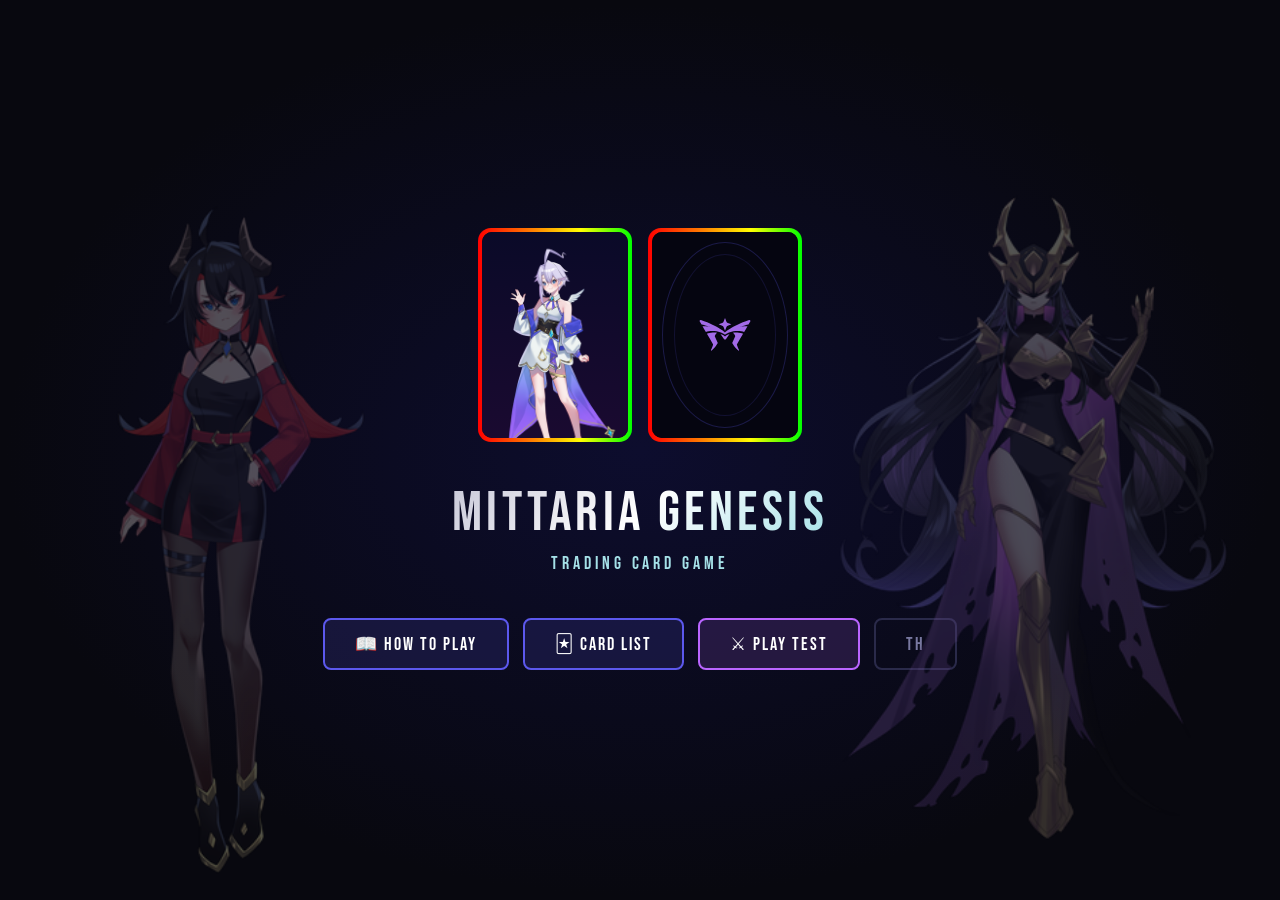
==== index.html @ 2bac13e2 "Add files via upload" ====
<!DOCTYPE html>
<html lang="th">
<head>
<meta charset="UTF-8">
<meta name="viewport" content="width=device-width, initial-scale=1.0">
<title>MITTARIA GENESIS — TCG Playtest Embedded</title>
<style>
@import url('https://fonts.googleapis.com/css2?family=Bebas+Neue&family=Prompt:wght@300;400;500;600;700;800&display=swap');
:root {
  --bg:#08080f; --bg2:#0d0d1a; --bg3:#12122a; --border:#2a2a4a;
  --acc:#5c58ed; --purple:#ba65ff; --pink:#eb6eca; --cyan:#a5e1e8;
  --silver:#c8c8d8; --text:#e8e8f8; --dim:#7878a0;
  --atk:#ff7070; --def:#7090ff; --cost:#a5e1e8;
}
*{box-sizing:border-box;margin:0;padding:0;}
html,body{height:100%;overflow:hidden;background:var(--bg);color:var(--text);font-family:'Prompt',system-ui,sans-serif;}

/* SCREENS */
.sc{display:none;width:100vw;height:100vh;}
.sc.on{display:flex;}

/* RAINBOW */
@keyframes rb{0%{background-position:0% 50%}100%{background-position:200% 50%}}
.rb-border::before{content:'';position:absolute;inset:-2px;border-radius:inherit;
  background:linear-gradient(90deg,#f00,#ff7700,#ff0,#0f0,#00f,#8b00ff,#f00);
  background-size:200%;animation:rb 3s linear infinite;z-index:0;}

/* ===== LANDING ===== */
#sc-land{flex-direction:column;align-items:center;justify-content:center;position:relative;overflow:hidden;
  background:radial-gradient(ellipse at center,#0d0d2e 0%,#08080f 70%);}

.stars{position:fixed;inset:0;pointer-events:none;}
.star{position:absolute;background:white;border-radius:50%;animation:twinkle 3s infinite;}
@keyframes twinkle{0%,100%{opacity:.3}50%{opacity:1}}

.card-duo{display:flex;gap:20px;margin-bottom:40px;}
.showcase{width:150px;height:210px;border-radius:12px;position:relative;cursor:default;border-radius:12px;}
.showcase::before{content:'';position:absolute;inset:-2px;border-radius:13px;
  background:linear-gradient(90deg,#f00,#ff7700,#ff0,#0f0,#00f,#8b00ff,#f00);
  background-size:200%;animation:rb 3s linear infinite;z-index:0;}
.showcase-in{position:absolute;inset:2px;border-radius:10px;background:#050510;
  display:flex;flex-direction:column;overflow:hidden;z-index:1;}
.sc-art{flex:1;display:flex;flex-direction:column;align-items:center;justify-content:center;
  background:radial-gradient(ellipse at 30% 30%,#1a1a50,#080818);}
.sc-logo{font-size:11px;font-weight:900;letter-spacing:2px;color:#fff;text-align:center;
  line-height:1.3;margin-bottom:6px;text-shadow:0 0 12px rgba(92,88,237,.9);}
.sc-glow{font-size:36px;filter:drop-shadow(0 0 12px #a5e1e8);}
.sc-back{flex:1;background:#030308;display:flex;align-items:center;justify-content:center;
  position:relative;overflow:hidden;}
.sc-back::before{content:'';position:absolute;inset:10px;border-radius:50%;
  border:1px solid rgba(92,88,237,.25);}
.sc-back::after{content:'';position:absolute;inset:22px;border-radius:50%;
  border:1px solid rgba(92,88,237,.15);}
.sc-sil{font-size:26px;opacity:.5;filter:hue-rotate(200deg);}

.brand-title{font-size:38px;font-weight:900;letter-spacing:4px;text-align:center;
  background:linear-gradient(135deg,#c8c8d8,#fff,#a5e1e8);
  -webkit-background-clip:text;-webkit-text-fill-color:transparent;margin-bottom:6px;}
.brand-sub{font-size:12px;letter-spacing:8px;color:var(--cyan);text-align:center;margin-bottom:44px;}
.land-btns{display:flex;gap:14px;}
.btn{padding:13px 30px;border-radius:8px;cursor:pointer;font-size:14px;font-weight:700;
  letter-spacing:2px;text-transform:uppercase;transition:all .2s;border:2px solid;}
.btn-a{border-color:var(--acc);background:rgba(92,88,237,.15);color:#fff;}
.btn-a:hover{background:rgba(92,88,237,.4);box-shadow:0 0 20px rgba(92,88,237,.5);transform:translateY(-2px);}
.btn-b{border-color:var(--purple);background:rgba(186,101,255,.15);color:#fff;}
.btn-b:hover{background:rgba(186,101,255,.4);box-shadow:0 0 20px rgba(186,101,255,.5);transform:translateY(-2px);}
.btn-sm{padding:7px 16px;font-size:11px;letter-spacing:1px;}
.btn-back{border-color:var(--border);background:none;color:var(--dim);}
.btn-back:hover{color:var(--text);}

/* ===== HOW TO PLAY ===== */
#sc-how{flex-direction:column;}
.how-top{background:var(--bg2);padding:12px 24px;display:flex;align-items:center;
  gap:14px;border-bottom:1px solid var(--border);flex-shrink:0;}
.how-title{font-size:14px;font-weight:700;letter-spacing:3px;color:var(--silver);}
.how-body{flex:1;overflow-y:auto;padding:28px 24px;max-width:820px;margin:0 auto;width:100%;}
.how-sec{margin-bottom:28px;}
.how-sec h2{color:var(--cyan);font-size:18px;margin-bottom:14px;padding-bottom:8px;
  border-bottom:1px solid var(--border);}
.how-sec h3{color:var(--silver);font-size:13px;margin:10px 0 6px;}
.how-sec p,.how-sec li{color:var(--dim);font-size:13px;line-height:1.7;}
.how-sec ul{padding-left:18px;}
.rule-box{background:var(--bg2);border:1px solid var(--border);border-radius:8px;
  padding:14px;margin-bottom:10px;}
.rule-box h4{color:var(--acc);margin-bottom:8px;font-size:13px;}
.rule-box p{color:var(--dim);font-size:12.5px;line-height:1.6;}
.tbl{width:100%;border-collapse:collapse;font-size:12px;margin-bottom:12px;}
.tbl th{background:var(--bg3);color:var(--cyan);padding:7px 10px;text-align:left;
  border:1px solid var(--border);}
.tbl td{padding:7px 10px;border:1px solid var(--border);color:var(--dim);}
.tbl tr:nth-child(even) td{background:var(--bg2);}
.type-badge{display:inline-block;padding:2px 8px;border-radius:4px;font-size:11px;font-weight:700;margin-right:6px;}
.tb-char{background:rgba(91,155,213,.3);color:#a0c4ff;border:1px solid rgba(91,155,213,.4);}
.tb-comp{background:rgba(235,110,202,.3);color:#f0b0e0;border:1px solid rgba(235,110,202,.4);}
.tb-spell{background:rgba(46,204,113,.3);color:#90f0b0;border:1px solid rgba(46,204,113,.4);}


/* ===== CARD LIST ===== */
#sc-cardlist{flex-direction:column;}
.cardlist-body{flex:1;overflow-y:auto;padding:22px 24px;max-width:1180px;margin:0 auto;width:100%;}
.cardlist-grid{display:grid;grid-template-columns:repeat(auto-fill,minmax(170px,1fr));gap:16px;padding-bottom:30px;}
.cl-card{border-radius:12px;position:relative;overflow:hidden;min-height:315px;border:1px solid var(--border);background:var(--bg2);box-shadow:0 8px 24px rgba(0,0,0,.22);display:flex;flex-direction:column;}
.cl-card.cl-legendary{border-color:rgba(255,215,0,.75);box-shadow:0 0 18px rgba(255,215,0,.18);}
.cl-card.cl-epic{border-color:rgba(186,101,255,.75);}
.cl-card.cl-rare{border-color:rgba(80,144,224,.75);}
.cl-card.cl-common{border-color:rgba(160,160,180,.45);}
.cl-art{height:145px;display:flex;align-items:center;justify-content:center;overflow:hidden;position:relative;z-index:1;flex-shrink:0;background:radial-gradient(ellipse at center,rgba(92,88,237,.25),rgba(0,0,0,.18));}
.cl-art img{width:100%;height:100%;object-fit:cover;object-position:top center;}
.cl-emoji{font-size:52px;filter:drop-shadow(0 0 12px rgba(165,225,232,.35));}
.cl-body{padding:10px 11px 12px;position:relative;z-index:2;display:block;flex:1;background:rgba(5,5,16,.68);}
.cl-top{display:flex;align-items:start;justify-content:space-between;gap:8px;margin-bottom:6px;}
.cl-name{font-family:'Bebas Neue','Arial Narrow','Impact',system-ui,sans-serif;font-size:21px;letter-spacing:.07em;color:#fff;line-height:1;}
.cl-tag{font-size:9px;color:var(--cyan);text-transform:uppercase;border:1px solid rgba(165,225,232,.25);border-radius:999px;padding:2px 6px;white-space:nowrap;}
.cl-meta{display:flex;flex-wrap:wrap;gap:5px;margin:7px 0;}
.cl-pill{font-size:10px;border-radius:4px;padding:2px 6px;background:rgba(255,255,255,.06);color:var(--dim);border:1px solid rgba(255,255,255,.07);}
.cl-stats{display:flex;gap:6px;margin:8px 0;font-size:12px;font-weight:700;}
.cl-effect{font-size:11px;line-height:1.5;color:var(--dim);min-height:34px;}
.cl-card.cl-legendary .cl-body{background:linear-gradient(180deg,rgba(0,0,0,.15),rgba(0,0,0,.32));}
.cl-card.cl-legendary .cl-effect{color:#d8d8f0;}
.cl-id{font-size:9px;color:rgba(255,255,255,.35);margin-top:6px;letter-spacing:.04em;}

.cl-section-title{font-family:'Bebas Neue','Arial Narrow','Impact',system-ui,sans-serif;font-size:30px;letter-spacing:.1em;color:var(--cyan);margin:18px 0 12px;border-bottom:1px solid var(--border);padding-bottom:8px;}
.cl-filter-note{color:var(--dim);font-size:12px;margin-left:auto;}

.cl-card.cl-legendary .cl-name{font-size:24px;color:#fff;}
.cl-card.cl-legendary .cl-stats{font-size:13px;}
.cl-card.cl-legendary .cl-effect{font-size:12px;color:#f0f0ff;background:rgba(0,0,0,.24);border:1px solid rgba(255,255,255,.08);border-radius:7px;padding:7px;margin-top:6px;}
.cl-card.cl-legendary .cl-id{color:rgba(255,255,255,.55);}


/* ===== GAME ===== */
#sc-game{flex-direction:column;}
.g-nav{display:flex;align-items:center;padding:5px 14px;background:var(--bg2);
  border-bottom:1px solid var(--border);flex-shrink:0;gap:10px;}
.g-logo{font-size:11px;font-weight:700;letter-spacing:2px;color:var(--silver);}
.phase-pill{font-size:10px;padding:3px 10px;border-radius:20px;font-weight:700;letter-spacing:1px;}
.ph-draw{background:rgba(92,88,237,.25);color:#a0a0ff;border:1px solid rgba(92,88,237,.4);}
.ph-main{background:rgba(0,200,100,.18);color:#80ffaa;border:1px solid rgba(0,200,100,.35);}
.ph-battle{background:rgba(255,80,80,.18);color:#ff9090;border:1px solid rgba(255,80,80,.35);}
.ph-end{background:rgba(200,200,0,.15);color:#e0e060;border:1px solid rgba(200,200,0,.3);}
.ph-ai{background:rgba(186,101,255,.2);color:#d0a0ff;border:1px solid rgba(186,101,255,.4);}
.g-crystal{display:flex;align-items:center;gap:5px;color:var(--cyan);font-size:12px;}
.g-crystal-n{font-size:17px;font-weight:700;}
.g-turn{font-size:11px;color:var(--dim);margin-left:4px;}
.g-actions{margin-left:auto;display:flex;gap:8px;align-items:center;}
.btn-phase{padding:5px 14px;border-radius:6px;cursor:pointer;font-size:11px;font-weight:700;
  letter-spacing:1px;transition:all .15s;border:1px solid;}
.btn-battle{border-color:#ff6060;background:rgba(255,96,96,.15);color:#ff9090;}
.btn-battle:hover:not(:disabled){background:rgba(255,96,96,.3);}
.btn-end{border-color:var(--pink);background:rgba(235,110,202,.15);color:var(--pink);}
.btn-end:hover:not(:disabled){background:rgba(235,110,202,.3);}
button:disabled{opacity:.4;cursor:not-allowed;}


.step-help{
  flex-shrink:0;
  display:flex;
  align-items:center;
  justify-content:center;
  min-height:28px;
  padding:6px 14px;
  background:linear-gradient(90deg,rgba(92,88,237,.16),rgba(165,225,232,.08),rgba(235,110,202,.12));
  border-bottom:1px solid var(--border);
  color:var(--cyan);
  font-size:12px;
  font-weight:600;
  letter-spacing:.02em;
  text-align:center;
}
.step-help strong{
  color:#fff;
  font-family:'Bebas Neue','Arial Narrow','Impact',system-ui,sans-serif;
  letter-spacing:.08em;
  font-weight:400;
  margin-right:8px;
}

/* BOARD */
.board{flex:1;display:flex;overflow:hidden;}
.board-main{flex:1;display:flex;flex-direction:column;padding:4px 8px;gap:3px;overflow:hidden;}

/* AI hand */
.ai-hand-row{display:flex;justify-content:center;gap:4px;flex-shrink:0;padding:2px 0;}
.mini-card-back{width:36px;height:50px;border-radius:4px;background:linear-gradient(135deg,#0a0a20,#15152a);
  border:1px solid rgba(92,88,237,.35);display:flex;align-items:center;justify-content:center;
  font-size:14px;color:rgba(92,88,237,.3);}

/* Lanes */
.lanes-row{display:flex;gap:5px;justify-content:center;flex-shrink:0;}
.lane-col{display:flex;flex-direction:column;gap:3px;align-items:center;width:100px;}
.lane-num{font-size:9px;color:var(--dim);letter-spacing:1px;}

/* Gate */
.gate-slot{width:78px;height:104px;border-radius:7px;position:relative;}
.gate-facedown{width:100%;height:100%;border-radius:6px;background:linear-gradient(135deg,#080818,#10102a);
  display:flex;align-items:center;justify-content:center;font-size:22px;
  color:rgba(92,88,237,.4);position:relative;overflow:hidden;border:1px solid rgba(92,88,237,.3);}
.gate-facedown::before{content:'';position:absolute;inset:-1px;border-radius:7px;
  background:linear-gradient(135deg,rgba(92,88,237,.4),rgba(186,101,255,.4));z-index:0;}
.gate-facedown span{position:relative;z-index:1;}
.back-logo{position:relative;z-index:1;display:block;object-fit:contain;pointer-events:none;opacity:.92;filter:brightness(0) saturate(100%) invert(40%) sepia(80%) saturate(500%) hue-rotate(220deg) brightness(120%) drop-shadow(0 0 10px rgba(165,225,232,.28));}
.mini-card-back{overflow:hidden;}
.mini-card-back .back-logo{width:72%;height:72%;}
.gate-facedown .back-logo{width:64%;height:64%;}

.gate-empty{width:78px;height:104px;border-radius:7px;border:1px dashed rgba(255,80,80,.2);
  display:flex;align-items:center;justify-content:center;font-size:10px;color:rgba(255,80,80,.2);}
.gate-empty.attackable{border-color:rgba(255,80,80,.6);background:rgba(255,80,80,.05);cursor:pointer;}
.gate-empty.attackable:hover{background:rgba(255,80,80,.12);box-shadow:0 0 10px rgba(255,80,80,.3);}
.gate-facedown.attackable:hover{filter:brightness(1.25);box-shadow:0 0 18px rgba(255,80,80,.65) !important;}

/* Char slot */
.char-slot{width:78px;height:104px;border-radius:7px;border:1px dashed rgba(255,255,255,.1);
  display:flex;align-items:center;justify-content:center;font-size:10px;color:rgba(255,255,255,.1);
  position:relative;transition:all .15s;}
.char-slot.droppable{border-color:rgba(0,255,120,.5);background:rgba(0,255,120,.05);cursor:pointer;}
.char-slot.droppable:hover{background:rgba(0,255,120,.1);box-shadow:0 0 12px rgba(0,255,120,.2);}

/* Companion slot */
.comp-slot{width:78px;height:24px;border-radius:4px;border:1px dashed rgba(235,110,202,.2);
  display:flex;align-items:center;justify-content:center;font-size:8px;color:rgba(235,110,202,.3);
  cursor:default;transition:all .15s;}
.comp-slot.droppable{border-color:rgba(235,110,202,.6);background:rgba(235,110,202,.05);cursor:pointer;}
.comp-slot.droppable:hover{background:rgba(235,110,202,.12);}

/* VS */
.vs-divider{display:flex;align-items:center;justify-content:center;flex-shrink:0;padding:1px 0;}
.vs-txt{font-size:13px;font-weight:900;color:rgba(255,255,255,.12);letter-spacing:4px;}

/* Board Card */
.bc{width:78px;height:104px;border-radius:7px;position:relative;overflow:hidden;cursor:default;transition:all .2s;}
.bc-wrap{position:absolute;inset:0;border-radius:6px;display:flex;flex-direction:column;overflow:hidden;z-index:1;}
.bc-hdr{padding:3px 4px;display:flex;align-items:center;justify-content:space-between;}
.bc-name{font-size:7px;font-weight:700;color:#fff;white-space:nowrap;overflow:hidden;text-overflow:ellipsis;max-width:52px;}
.bc-el{font-size:8px;}
.bc-art{flex:1;display:flex;align-items:center;justify-content:center;font-size:26px;position:relative;}
.bc-pos-badge{position:absolute;bottom:2px;right:2px;font-size:7px;font-weight:700;
  padding:1px 4px;border-radius:3px;}
.pos-a{background:rgba(255,80,80,.85);color:#fff;}
.pos-g{background:rgba(80,140,255,.85);color:#fff;}
.bc-stats{padding:2px 4px;display:flex;justify-content:space-between;font-size:8px;font-weight:700;background:rgba(0,0,0,.5);}
.s-a{color:var(--atk);}
.s-d{color:var(--def);}
.s-c{color:var(--cost);}

/* Rarity border */
.rr-common{border:1px solid #777;}
.rr-rare{border:1px solid #5090e0;}
.rr-epic{border:1px solid #9050e0;}
.rr-legendary::before{content:'';position:absolute;inset:-2px;border-radius:8px;
  background:linear-gradient(90deg,#f00,#ff7700,#ff0,#0f0,#00f,#8b00ff,#f00);
  background-size:200%;animation:rb 2.5s linear infinite;z-index:0;}

/* Interactive board cards */

.bc.can-formation{cursor:pointer;filter:brightness(1.08);}
.bc.can-formation:hover{transform:translateY(-3px);box-shadow:0 6px 16px rgba(96,144,255,.35);}

.bc.can-atk{cursor:pointer;filter:brightness(1.15);}
.bc.can-atk:hover{transform:translateY(-3px);box-shadow:0 6px 16px rgba(255,200,0,.4);}
.bc.selected-atk{box-shadow:0 0 18px rgba(255,200,0,.8);transform:translateY(-4px);}
.bc.exhausted{opacity:.55;}
.bc.target-able{cursor:pointer;}
.bc.target-able:hover{box-shadow:0 0 14px rgba(255,80,80,.6);transform:translateY(-2px);}

/* Sickness */
.bc.sick::after{content:'💤';position:absolute;top:2px;left:3px;font-size:10px;z-index:3;}

/* Companion bar */
.comp-bar{width:78px;height:22px;border-radius:3px;display:flex;align-items:center;
  padding:0 4px;gap:3px;font-size:8px;font-weight:700;color:#fff;
  background:linear-gradient(90deg,rgba(235,110,202,.55),rgba(186,101,255,.55));
  border:1px solid rgba(235,110,202,.4);}

/* HAND */
.hand-row{display:flex;justify-content:center;gap:5px;padding:4px 8px;
  flex-shrink:0;min-height:94px;overflow-x:auto;}
.hc{width:62px;height:88px;border-radius:7px;position:relative;overflow:hidden;cursor:pointer;
  transition:all .15s;flex-shrink:0;}
.hc:hover:not(.unplay){transform:translateY(-10px);z-index:10;}
.hc.selected{transform:translateY(-14px);box-shadow:0 8px 22px rgba(92,88,237,.7);z-index:10;}
.hc.unplay{opacity:.45;cursor:not-allowed;}
.hc.unplay:hover{transform:none;}
.hc-wrap{position:absolute;inset:1px;border-radius:5px;display:flex;flex-direction:column;overflow:hidden;z-index:1;}
.hc-hdr{padding:3px 4px;display:flex;justify-content:space-between;align-items:center;}
.hc-name{font-size:7px;font-weight:700;color:#fff;white-space:nowrap;overflow:hidden;
  text-overflow:ellipsis;max-width:48px;}
.hc-art{flex:1;display:flex;align-items:center;justify-content:center;font-size:22px;}
.hc-foot{padding:2px 4px;display:flex;justify-content:space-between;font-size:8px;
  font-weight:700;background:rgba(0,0,0,.6);}

/* SIDEBAR */
.sidebar{width:170px;background:var(--bg2);border-left:1px solid var(--border);
  display:flex;flex-direction:column;flex-shrink:0;padding:10px 8px;gap:10px;overflow:hidden;}
.side-section{border:1px solid var(--border);border-radius:7px;padding:8px;}
.side-title{font-size:9px;letter-spacing:2px;color:var(--dim);margin-bottom:6px;font-weight:700;}
.gates-row{display:flex;gap:4px;margin-bottom:4px;}
.gate-pip{width:10px;height:10px;border-radius:2px;background:var(--acc);transition:all .3s;}
.gate-pip.gone{background:rgba(255,80,80,.2);border:1px solid rgba(255,80,80,.3);}
.deck-stat{font-size:11px;color:var(--dim);display:flex;justify-content:space-between;margin-bottom:3px;}
.deck-stat span:last-child{color:var(--text);}

.g-log{flex:1;overflow-y:auto;border:1px solid var(--border);border-radius:7px;padding:7px;}
.log-title{font-size:9px;letter-spacing:2px;color:var(--dim);margin-bottom:6px;font-weight:700;}
.log-entry{font-size:10px;line-height:1.6;margin-bottom:2px;padding:2px 4px;border-radius:3px;}
.lp{color:#80ffaa;background:rgba(0,255,120,.05);}
.la{color:#ff9090;background:rgba(255,80,80,.05);}
.ls{color:var(--cyan);font-weight:700;}
.lc{color:#ffd700;}

/* OVERLAY / MODAL */
.ov{display:none;position:fixed;inset:0;background:rgba(0,0,0,.75);z-index:50;align-items:center;justify-content:center;}
.ov.on{display:flex;}
.modal{background:var(--bg2);border:1px solid var(--border);border-radius:12px;padding:22px;
  max-width:380px;width:90%;}
.modal h3{color:var(--cyan);margin-bottom:10px;font-size:15px;}
.modal p{color:var(--dim);font-size:12.5px;margin-bottom:14px;line-height:1.6;}
.modal-btns{display:flex;gap:8px;justify-content:flex-end;}
.pos-row{display:flex;gap:10px;margin-bottom:14px;}
.pos-btn{flex:1;padding:12px;border-radius:8px;cursor:pointer;border:2px solid;
  font-weight:700;font-size:13px;transition:all .15s;background:none;color:#fff;}
.pb-a{border-color:#ff6060;color:#ff6060;}
.pb-a:hover{background:rgba(255,96,96,.2);}
.pb-g{border-color:#6090ff;color:#6090ff;}
.pb-g:hover{background:rgba(96,144,255,.2);}
.sac-grid{display:flex;flex-wrap:wrap;gap:7px;margin-bottom:12px;}
.sac-item{padding:7px 12px;border-radius:6px;border:1px solid var(--border);cursor:pointer;
  font-size:11px;transition:all .15s;background:rgba(255,255,255,.03);}
.sac-item:hover{background:rgba(92,88,237,.2);border-color:var(--acc);}
.sac-item.sac-sel{background:rgba(92,88,237,.3);border-color:var(--acc);}
.crys-bar{font-size:13px;color:var(--cyan);margin-bottom:12px;font-weight:700;}
.target-list{display:flex;flex-direction:column;gap:6px;margin-bottom:14px;}
.tgt-item{padding:8px 12px;border-radius:6px;border:1px solid var(--border);cursor:pointer;
  font-size:12px;transition:all .15s;display:flex;align-items:center;gap:8px;}
.tgt-item:hover{background:rgba(255,80,80,.2);border-color:#ff6060;}

/* WIN SCREEN */
.win-modal{text-align:center;}
.win-icon{font-size:60px;margin-bottom:14px;}
.win-ttl{font-size:26px;font-weight:900;margin-bottom:6px;}
.win-sub{color:var(--dim);font-size:13px;margin-bottom:22px;}
.win-ttl.victory{background:linear-gradient(135deg,#ffd700,#ffa500);-webkit-background-clip:text;-webkit-text-fill-color:transparent;}
.win-ttl.defeat{color:#ff6060;}

/* MSG FLOAT */
.msg-float{position:fixed;bottom:108px;left:50%;transform:translateX(-50%);
  background:rgba(8,8,15,.95);border:1px solid var(--acc);border-radius:20px;
  padding:7px 20px;font-size:12px;color:var(--cyan);font-weight:700;letter-spacing:1px;
  z-index:20;pointer-events:none;transition:opacity .3s;opacity:0;}
.msg-float.show{opacity:1;}

/* Damage float */
@keyframes dmg-up{0%{opacity:1;transform:translateY(0)}100%{opacity:0;transform:translateY(-42px)}}
.dmg-pop{position:fixed;font-size:16px;font-weight:900;color:#ff4444;
  text-shadow:0 0 8px #f00;pointer-events:none;z-index:200;animation:dmg-up 1s ease-out forwards;}
.lead-box{display:flex;gap:8px;align-items:center;border:1px solid rgba(165,225,232,.18);border-radius:7px;padding:6px;background:rgba(255,255,255,.03);margin-bottom:7px;}
.lead-art{width:38px;height:52px;border-radius:5px;overflow:hidden;background:#09091a;border:1px solid rgba(92,88,237,.35);display:flex;align-items:center;justify-content:center;font-size:22px;flex-shrink:0;}
.lead-art img{width:100%;height:100%;object-fit:cover;object-position:top center;}
.lead-info{min-width:0;flex:1;}
.lead-name{font-size:10px;font-weight:800;color:#fff;white-space:nowrap;overflow:hidden;text-overflow:ellipsis;}
.lead-lp{font-size:13px;font-weight:900;color:#ff9090;margin-top:2px;}
.lead-lp small{font-size:8px;color:var(--dim);font-weight:700;}
.lead-bar{height:4px;background:rgba(255,255,255,.1);border-radius:4px;overflow:hidden;margin-top:4px;}
.lead-bar-fill{height:100%;background:linear-gradient(90deg,#ff6060,#ffd060);border-radius:4px;}

/* Scrollbar */
::-webkit-scrollbar{width:4px;}
::-webkit-scrollbar-track{background:transparent;}
::-webkit-scrollbar-thumb{background:var(--border);border-radius:4px;}

@keyframes pulse{0%,100%{opacity:1}50%{opacity:.6}}
.pulsing{animation:pulse 1.5s infinite;}



/* Typography: Bebas Neue for headlines, Prompt for readable body text */
body, button, input, select, textarea {
  font-family:'Prompt',system-ui,sans-serif;
}
.brand-title,
.brand-sub,
.g-logo,
.how-title,
.how-sec h2,
.how-sec h3,
.rule-box h4,
.side-title,
.log-title,
.phase-pill,
.btn,
.btn-phase,
.win-ttl,
.modal h3,
.lead-name,
.bc-name,
.hc-name,
.lane-num,
.vs-txt {
  font-family:'Bebas Neue','Arial Narrow','Impact',system-ui,sans-serif;
  letter-spacing:.08em;
  font-weight:400;
}
.brand-title { font-size:56px; letter-spacing:.08em; }
.brand-sub { font-size:18px; letter-spacing:.22em; }
.g-logo { font-size:18px; letter-spacing:.12em; }
.how-title { font-size:22px; letter-spacing:.14em; }
.how-sec h2 { font-size:28px; letter-spacing:.08em; }
.how-sec h3 { font-size:20px; letter-spacing:.08em; }
.side-title,.log-title { font-size:12px; letter-spacing:.16em; }
.phase-pill { font-size:14px; letter-spacing:.1em; }
.btn { font-size:18px; letter-spacing:.11em; }
.btn-sm,.btn-phase { font-size:14px; letter-spacing:.09em; }
.bc-name,.hc-name { letter-spacing:.04em; }
.how-sec p,.how-sec li,.rule-box p,.tbl,.modal p,.log-entry,.deck-stat {
  font-family:'Prompt',system-ui,sans-serif;
  letter-spacing:0;
}
.s-a,.s-d,.s-c,.g-crystal-n,.lead-lp,.bc-stats,.hc-foot {
  font-family:'Prompt',system-ui,sans-serif;
  letter-spacing:0;
}

</style>
</head>
<body>

<!-- ============ STARS ============ -->
<canvas class="stars" id="stars"></canvas>

<!-- ============ LANDING ============ -->
<div class="sc on" id="sc-land">
  <div class="card-duo">
    <div class="showcase">
      <div class="showcase-in">
        <div class="sc-art" style="padding:0;overflow:hidden;background:linear-gradient(180deg,#0a0a28 0%,#1a0a30 100%);">
          <img src="assets/embedded/img_001_af44443f5360.png" style="width:100%;height:100%;object-fit:cover;object-position:top center;" alt="Mitria">
        </div>
      </div>
    </div>
    <div class="showcase">
      <div class="showcase-in">
        <div class="sc-back" style="background:#050510;">
          <img src="assets/embedded/img_002_98f0d555ec16.svg" style="width:65%;opacity:0.9;filter:brightness(0) saturate(100%) invert(40%) sepia(80%) saturate(500%) hue-rotate(220deg) brightness(120%);" alt="Mittaria Logo">
        </div>
      </div>
    </div>
  </div>
  <div class="brand-title">MITTARIA GENESIS</div>
  <div class="brand-sub">TRADING CARD GAME</div>
  <img src="assets/embedded/img_003_76348185c590.png" style="position:absolute;right:30px;bottom:0;height:85%;object-fit:contain;object-position:bottom;opacity:0.3;pointer-events:none;" alt="">
  <img src="assets/embedded/img_004_55f7fad4ccae.png" style="position:absolute;left:30px;bottom:0;height:80%;object-fit:contain;object-position:bottom;opacity:0.3;pointer-events:none;" alt="">
  <div class="land-btns">
    <button class="btn btn-a" id="btn-how" onclick="showScreen('sc-how')">📖 HOW TO PLAY</button>
    <button class="btn btn-a" id="btn-card-list" onclick="showScreen('sc-cardlist')">🃏 CARD LIST</button>
    <button class="btn btn-b" id="btn-play" onclick="startGame()">⚔️ PLAY TEST</button>
    <button class="btn btn-back" id="btn-lang-land" onclick="toggleLanguage()">TH / EN</button>
  </div>
</div>


<!-- ============ CARD LIST ============ -->
<div class="sc" id="sc-cardlist">
  <div class="how-top">
    <button class="btn btn-back btn-sm" onclick="showScreen('sc-land')">← Back</button>
    <div class="how-title">CARD LIST</div>
    <div class="cl-filter-note" id="card-count-label">All Cards</div>
    <button class="btn btn-back btn-sm" onclick="toggleLanguage()" style="margin-left:10px">TH / EN</button>
  </div>
  <div class="cardlist-body">
    <div id="card-list-root"></div>
  </div>
</div>

<!-- ============ HOW TO PLAY ============ -->
<div class="sc" id="sc-how">
  <div class="how-top">
    <button class="btn btn-back btn-sm" id="btn-how-back" onclick="showScreen('sc-land')">← Back</button>
    <div class="how-title" id="how-title">HOW TO PLAY</div>
    <button class="btn btn-back btn-sm" id="btn-lang-how" onclick="toggleLanguage()" style="margin-left:auto">TH / EN</button>
  </div>
  <div class="how-body">
    <div class="how-sec">
      <h2>🎯 Overview</h2>
      <p>MITTARIA GENESIS เป็นเกม TCG แบบ 1v1 — ทำลาย Gate ทั้ง 5 ของฝ่ายตรงข้ามเพื่อชนะ แต่ละ Gate คือไพ่จาก Deck ที่วางคว่ำหน้าไว้เป็นชีวิต</p>
    </div>

    <div class="how-sec">
      <h2>🃏 Card Types</h2>
      <div class="rule-box">
        <h4><span class="type-badge tb-char">CHARACTER</span>วาง Field, โจมตี, ป้องกัน</h4>
        <p>Stats: ATK / DEF / Cost / Crystal Value<br>เลือก <strong>Attack Position</strong> (ATK vs ATK) หรือ <strong>Guard Position</strong> (ATK vs DEF)</p>
      </div>
      <div class="rule-box">
        <h4><span class="type-badge tb-comp">COMPANION</span>Attach กับ Character</h4>
        <p>ให้ buff หรือ ability — ตายพร้อม Character ที่ Attach อยู่</p>
      </div>
      <div class="rule-box">
        <h4><span class="type-badge tb-spell">SPELL</span>ลงทันที, Response ได้</h4>
        <p>เล่นฟรีจากมือได้ทุก Phase</p>
      </div>
    </div>

    <div class="how-sec">
      <h2>⚡ Turn Structure</h2>
      <div class="rule-box"><h4>① Draw Phase</h4><p>จั่ว 2 ใบ (Turn แรกจั่ว 0) — ถ้า Deck หมด = แพ้ทันที — Hand Limit 7 ใบ</p></div>
      <div class="rule-box"><h4>② Main Phase</h4><p>ลง Character ได้ <strong>1 ใบต่อ Turn</strong> (เลือก Position) — ลง Companion / Spell ได้ไม่จำกัด — Sacrifice Character จาก Field เพื่อ Crystal</p></div>
      <div class="rule-box"><h4>③ Battle Phase</h4><p>Character ที่อยู่ก่อน Turn นี้โจมตีได้ — Character ใหม่ยังโจมตีไม่ได้ (Summoning Sickness) — โจมตีได้เฉพาะ Lane เดียวกัน</p></div>
      <div class="rule-box"><h4>④ End Phase</h4><p>จบ Turn ฝ่ายตรงข้ามเริ่ม Turn</p></div>
    </div>

    <div class="how-sec">
      <h2>💎 Crystal Cost</h2>
      <p style="margin-bottom:10px">จ่าย Crystal โดย Sacrifice Character จาก Field ออกไป — Lane นั้นจะว่าง</p>
      <table class="tbl">
        <tr><th>Rarity</th><th>Summon Cost</th><th>Crystal Value</th></tr>
        <tr><td>Common</td><td>0 Crystal</td><td>1</td></tr>
        <tr><td>Rare</td><td>1 Crystal</td><td>1</td></tr>
        <tr><td>Epic</td><td>3 Crystal</td><td>2</td></tr>
        <tr><td>Legendary</td><td>4 Crystal</td><td>3</td></tr>
      </table>
    </div>

    <div class="how-sec">
      <h2>⚔️ Combat</h2>
      <table class="tbl">
        <tr><th>สถานการณ์</th><th>วัด</th><th>ผล</th></tr>
        <tr><td>ชน Attack Position</td><td>ATK vs ATK</td><td>ATK สูงกว่าชนะ, อีกฝ่ายตาย</td></tr>
        <tr><td>ชน Guard Position</td><td>ATK vs DEF</td><td>ถ้า ATK > DEF, รับตาย</td></tr>
        <tr><td>เท่ากัน</td><td>—</td><td>Standoff ไม่มีใครตาย</td></tr>
        <tr><td>Lane ว่าง</td><td>—</td><td>ทำลาย Gate → ไพ่นั้นขึ้นมือ</td></tr>
      </table>
    </div>

    <div class="how-sec">
      <h2>🏆 Win Conditions</h2>
      <ul>
        <li>Gate ทั้ง 5 ของฝ่ายตรงข้ามถูกทำลาย = ชนะ</li>
        <li>Deck ของตัวเองหมดใน Draw Phase = แพ้</li>
      </ul>
    </div>
    <div style="height:30px;"></div>
  </div>
</div>

<!-- ============ GAME ============ -->
<div class="sc" id="sc-game">
  <!-- Nav -->
  <div class="g-nav">
    <button class="btn btn-back btn-sm" id="btn-menu" onclick="showScreen('sc-land')" style="border:none;padding:4px 8px;">← Menu</button>
    <img src="assets/embedded/img_002_98f0d555ec16.svg" style="height:22px;filter:brightness(0) saturate(100%) invert(55%) sepia(60%) saturate(600%) hue-rotate(220deg) brightness(110%);" alt="M"> <div class="g-logo">MITTARIA GENESIS</div>
    <div class="phase-pill ph-draw" id="phase-pill">DRAW</div>
    <div class="g-turn" id="g-turn">Turn 1</div>
    <div class="g-actions">
      <button class="btn btn-back btn-sm" id="btn-lang-game" onclick="toggleLanguage()">TH / EN</button>
      <button class="btn-phase btn-battle" id="btn-battle" onclick="goToBattle()" disabled>⚔️ Battle</button>
      <button class="btn-phase btn-end" id="btn-end" onclick="endTurn()" disabled>End Turn →</button>
    </div>
  </div>
  <div class="step-help" id="step-help"><strong>NEXT</strong> Click Play Test to start.</div>

  <!-- Board -->
  <div class="board">
    <div class="board-main">
      <!-- AI Hand -->
      <div class="ai-hand-row" id="ai-hand-row"></div>

      <!-- AI Gates + Chars -->
      <div class="lanes-row" id="ai-gates-row"></div>
      <div class="lanes-row" id="ai-chars-row"></div>
      <div class="lanes-row" id="ai-comp-row"></div>

      <!-- VS -->
      <div class="vs-divider"><div class="vs-txt">— VS —</div></div>

      <!-- Player Chars + Gates -->
      <div class="lanes-row" id="p-comp-row"></div>
      <div class="lanes-row" id="p-chars-row"></div>
      <div class="lanes-row" id="p-gates-row"></div>

      <!-- Player Hand -->
      <div class="hand-row" id="p-hand-row"></div>
    </div>

    <!-- Sidebar -->
    <div class="sidebar">
      <div class="side-section">
        <div class="side-title">LEAD CARDS</div>
        <div id="ai-lead-box"></div>
        <div id="p-lead-box"></div>
      </div>
      <div class="side-section">
        <div class="side-title" id="lbl-ai-gates">AI GATES</div>
        <div class="gates-row" id="ai-gate-pips"></div>
        <div class="side-title" id="lbl-your-gates" style="margin-top:8px">YOUR GATES</div>
        <div class="gates-row" id="p-gate-pips"></div>
      </div>
      <div class="side-section">
        <div class="side-title" id="lbl-decks">DECKS</div>
        <div class="deck-stat"><span id="lbl-ai-deck">AI Deck</span><span id="ai-deck-cnt">40</span></div>
        <div class="deck-stat"><span id="lbl-your-deck">Your Deck</span><span id="p-deck-cnt">40</span></div>
        <div class="deck-stat"><span id="lbl-ai-hand">AI Hand</span><span id="ai-hand-cnt">5</span></div>
        <div class="deck-stat"><span id="lbl-your-hand">Your Hand</span><span id="p-hand-cnt">5</span></div>
      </div>
      <div class="g-log" id="g-log">
        <div class="log-title" id="lbl-game-log">GAME LOG</div>
        <div id="log-entries"></div>
      </div>
    </div>
  </div>
</div>

<!-- ====== MODALS ====== -->
<!-- Position Select -->
<div class="ov" id="ov-pos">
  <div class="modal">
    <h3 id="lbl-choose-position">Choose Position</h3>
    <p id="pos-card-info">วางในตำแหน่งไหน?</p>
    <div class="pos-row">
      <button class="pos-btn pb-a" onclick="confirmPosition('attack')">⚔️ ATTACK<br><small style="font-size:10px">ATK vs ATK</small></button>
      <button class="pos-btn pb-g" onclick="confirmPosition('guard')">🛡️ GUARD<br><small style="font-size:10px">ATK vs DEF</small></button>
    </div>
    <div class="modal-btns">
      <button class="btn btn-back btn-sm" id="btn-cancel-pos" onclick="closeModal('ov-pos')">Cancel</button>
    </div>
  </div>
</div>

<!-- Sacrifice Select -->
<div class="ov" id="ov-sac">
  <div class="modal">
    <h3 id="lbl-sacrifice">Sacrifice for Crystal</h3>
    <p id="sac-info"></p>
    <div class="crys-bar" id="sac-crystal-bar">Crystal: 0 / 0</div>
    <div class="sac-grid" id="sac-grid"></div>
    <div class="modal-btns">
      <button class="btn btn-back btn-sm" id="btn-cancel-sac" onclick="closeModal('ov-sac')">Cancel</button>
      <button class="btn btn-a btn-sm" id="sac-confirm" onclick="confirmSacrifice()" disabled>Confirm</button>
    </div>
  </div>
</div>

<!-- Target Select (for spells) -->
<div class="ov" id="ov-tgt">
  <div class="modal">
    <h3 id="tgt-title">Select Target</h3>
    <div class="target-list" id="tgt-list"></div>
    <div class="modal-btns">
      <button class="btn btn-back btn-sm" id="btn-cancel-tgt" onclick="closeModal('ov-tgt')">Cancel</button>
    </div>
  </div>
</div>

<!-- Win/Lose -->
<div class="ov" id="ov-win">
  <div class="modal win-modal">
    <div class="win-icon" id="win-icon">🏆</div>
    <div class="win-ttl" id="win-ttl">VICTORY</div>
    <div class="win-sub" id="win-sub">All opponent Gates destroyed!</div>
    <button class="btn btn-a" id="btn-play-again" onclick="startGame()">Play Again</button>
  </div>
</div>

<!-- Message float -->
<div class="msg-float" id="msg-float"></div>

<script>
const MITTARIA_LOGO_URI = 'assets/embedded/img_002_98f0d555ec16.svg';

// ============================================================
// LANGUAGE / UI TEXT
// ============================================================
let currentLang = 'en';
const UI = {
  en: {
    how:'📖 HOW TO PLAY', play:'⚔️ PLAY TEST', lang:'TH', back:'← Back', menu:'← Menu', title:'HOW TO PLAY',
    crystal:'Crystal', turn:'Turn', battle:'⚔️ Battle', end:'End Turn →', aiGates:'AI GATES', yourGates:'YOUR GATES', decks:'DECKS',
    aiDeck:'AI Deck', yourDeck:'Your Deck', aiHand:'AI Hand', yourHand:'Your Hand', gameLog:'GAME LOG', choosePosition:'Choose Position',
    sacrifice:'Sacrifice for Cost', cancel:'Cancel', confirm:'Confirm', playAgain:'Play Again', noSac:'No characters to sacrifice',
    selectEnemy:'Select Enemy Target', selectYourChar:'Select Your Character', selectRevive:'Select Character to Return to Hand', noTarget:'No valid targets',
    place:'+ Place', companion:'Companion', attackGate:'Attack Gate', atk:'ATTACK', guard:'GUARD',
    howHtml: `
    <div class="how-sec"><h2>🎯 Overview</h2><p>MITTARIA GENESIS is a 1v1 TCG playtest. Destroy all 5 enemy Gates to win. Each Gate is a face-down card from the deck and works like life.</p></div>
    <div class="how-sec"><h2>🃏 Card Types</h2><div class="rule-box"><h4><span class="type-badge tb-char">CHARACTER</span>Play to the field, attack, defend</h4><p>Stats: ATK / DEF / Cost / Crystal Value. Choose <strong>Attack Position</strong> or <strong>Guard Position</strong>.</p></div><div class="rule-box"><h4><span class="type-badge tb-comp">COMPANION</span>Attach to Character</h4><p>Gives buffs or abilities and is removed with the attached Character.</p></div><div class="rule-box"><h4><span class="type-badge tb-spell">SPELL</span>Use from hand</h4><p>Spells resolve immediately. Revive cards return destroyed Characters from graveyard to hand.</p></div></div>
    <div class="how-sec"><h2>⚡ Turn Structure</h2><div class="rule-box"><h4>① Draw Phase</h4><p>Draw 2 cards. If your deck is empty when you must draw, you lose.</p></div><div class="rule-box"><h4>② Main Phase</h4><p>Play any number of Characters per turn. Companions and Spells are free to play. Sacrifice Characters from the field to pay Cost.</p></div><div class="rule-box"><h4>③ Battle Phase</h4><p>Characters already on the field may attack in the same lane. New Characters cannot attack until next turn.</p></div><div class="rule-box"><h4>④ End Phase</h4><p>End your turn and pass to the opponent.</p></div></div>
    <div class="how-sec"><h2>💎 Cost</h2><table class="tbl"><tr><th>Rarity</th><th>Summon Cost</th><th>Crystal Value</th></tr><tr><td>Common</td><td>0</td><td>1</td></tr><tr><td>Rare</td><td>0</td><td>1</td></tr><tr><td>Epic</td><td>1</td><td>2</td></tr><tr><td>Legendary</td><td>2</td><td>2</td></tr></table></div>
    <div class="how-sec"><h2>⚔️ Combat</h2><table class="tbl"><tr><th>Situation</th><th>Check</th><th>Result</th></tr><tr><td>Attack Position</td><td>ATK vs ATK</td><td>Higher ATK wins; loser is destroyed.</td></tr><tr><td>Guard Position</td><td>ATK vs DEF</td><td>If ATK is higher than DEF, defender is destroyed.</td></tr><tr><td>Tie</td><td>—</td><td>Standoff. Nobody is destroyed.</td></tr><tr><td>Empty lane</td><td>—</td><td>Destroy Gate → that Gate card goes to owner’s hand.</td></tr></table></div>
    <div class="how-sec"><h2>🏆 Win Conditions</h2><ul><li>Destroy all 5 enemy Gates = win.</li><li>Your deck is empty when you must draw = lose.</li></ul></div><div style="height:30px;"></div>`
  },
  th: {
    how:'📖 วิธีเล่น', play:'⚔️ ทดลองเล่น', lang:'EN', back:'← กลับ', menu:'← เมนู', title:'วิธีเล่น',
    crystal:'Cost', turn:'เทิร์น', battle:'⚔️ ต่อสู้', end:'จบเทิร์น →', aiGates:'GATE ฝั่ง AI', yourGates:'GATE ของคุณ', decks:'กองการ์ด',
    aiDeck:'Deck AI', yourDeck:'Deck คุณ', aiHand:'มือ AI', yourHand:'มือคุณ', gameLog:'บันทึกเกม', choosePosition:'เลือกตำแหน่ง',
    sacrifice:'สังเวยเพื่อจ่าย Cost', cancel:'ยกเลิก', confirm:'ยืนยัน', playAgain:'เล่นใหม่', noSac:'ไม่มี Character ให้สังเวย',
    selectEnemy:'เลือกเป้าหมายฝ่ายตรงข้าม', selectYourChar:'เลือก Character ของคุณ', selectRevive:'เลือก Character ที่จะคืนขึ้นมือ', noTarget:'ไม่มีเป้าหมายที่ใช้ได้',
    place:'+ วาง', companion:'Companion', attackGate:'โจมตี Gate', atk:'โจมตี', guard:'ป้องกัน',
    howHtml: `
    <div class="how-sec"><h2>🎯 ภาพรวม</h2><p>MITTARIA GENESIS เป็นเกม TCG แบบ 1v1 สำหรับ playtest เป้าหมายคือทำลาย Gate ทั้ง 5 ของฝ่ายตรงข้าม แต่ละ Gate คือไพ่จาก Deck ที่วางคว่ำหน้าไว้เป็นชีวิต</p></div>
    <div class="how-sec"><h2>🃏 ประเภทการ์ด</h2><div class="rule-box"><h4><span class="type-badge tb-char">CHARACTER</span>วางสนาม, โจมตี, ป้องกัน</h4><p>Stats: ATK / DEF / Cost / Crystal Value เลือกได้ว่าจะลงแบบ <strong>Attack Position</strong> หรือ <strong>Guard Position</strong></p></div><div class="rule-box"><h4><span class="type-badge tb-comp">COMPANION</span>Attach กับ Character</h4><p>ให้ buff หรือ ability และจะหายไปพร้อม Character ที่ Attach อยู่</p></div><div class="rule-box"><h4><span class="type-badge tb-spell">SPELL</span>ใช้จากมือ</h4><p>Spell ใช้แล้วเกิดผลทันที การ์ดชุบชีวิตจะนำ Character ที่ถูกทำลายกลับขึ้นมือ</p></div></div>
    <div class="how-sec"><h2>⚡ ลำดับเทิร์น</h2><div class="rule-box"><h4>① Draw Phase</h4><p>จั่ว 2 ใบ ถ้า Deck หมดตอนต้องจั่ว = แพ้</p></div><div class="rule-box"><h4>② Main Phase</h4><p>ลง Character ได้หลายใบต่อเทิร์น ลง Companion / Spell ได้อิสระ สังเวย Character บนสนามเพื่อจ่าย Cost</p></div><div class="rule-box"><h4>③ Battle Phase</h4><p>Character ที่อยู่ก่อนเทิร์นนี้โจมตีได้ ตัวที่เพิ่งลงยังโจมตีไม่ได้ และโจมตีได้เฉพาะ Lane เดียวกัน</p></div><div class="rule-box"><h4>④ End Phase</h4><p>จบเทิร์นแล้วส่งให้ฝ่ายตรงข้าม</p></div></div>
    <div class="how-sec"><h2>💎 Cost</h2><table class="tbl"><tr><th>ระดับ</th><th>Cost ตอนลง</th><th>Crystal Value</th></tr><tr><td>Common</td><td>0</td><td>1</td></tr><tr><td>Rare</td><td>0</td><td>1</td></tr><tr><td>Epic</td><td>1</td><td>2</td></tr><tr><td>Legendary</td><td>2</td><td>2</td></tr></table></div>
    <div class="how-sec"><h2>⚔️ การต่อสู้</h2><table class="tbl"><tr><th>สถานการณ์</th><th>วัดค่า</th><th>ผล</th></tr><tr><td>ชน Attack Position</td><td>ATK vs ATK</td><td>ATK สูงกว่าชนะ อีกฝ่ายถูกทำลาย</td></tr><tr><td>ชน Guard Position</td><td>ATK vs DEF</td><td>ถ้า ATK สูงกว่า DEF ฝ่ายรับถูกทำลาย</td></tr><tr><td>เท่ากัน</td><td>—</td><td>Standoff ไม่มีใครถูกทำลาย</td></tr><tr><td>Lane ว่าง</td><td>—</td><td>ทำลาย Gate → ไพ่ Gate ขึ้นมือเจ้าของ</td></tr></table></div>
    <div class="how-sec"><h2>🏆 เงื่อนไขชนะ</h2><ul><li>ทำลาย Gate ทั้ง 5 ของฝ่ายตรงข้าม = ชนะ</li><li>Deck หมดตอนต้องจั่ว = แพ้</li></ul></div><div style="height:30px;"></div>`
  }
};
function t(key){ return (UI[currentLang] && UI[currentLang][key]) || UI.en[key] || key; }
function toggleLanguage(){ currentLang = currentLang === 'en' ? 'th' : 'en'; updateLanguageUI(); render(); if(document.getElementById('sc-cardlist')?.classList.contains('on')) renderCardList(); }
function setText(id, text){ const el=document.getElementById(id); if(el) el.textContent=text; }
function updateLanguageUI(){
  setText('btn-how', t('how')); setText('btn-card-list', currentLang === 'th' ? '🃏 รายการการ์ด' : '🃏 CARD LIST'); setText('btn-play', t('play'));
  ['btn-lang-land','btn-lang-how','btn-lang-game'].forEach(id=>setText(id, t('lang')));
  setText('btn-how-back', t('back')); setText('btn-menu', t('menu')); setText('how-title', t('title'));
  setText('btn-battle', t('battle')); setText('btn-end', t('end'));
  setText('lbl-ai-gates', t('aiGates')); setText('lbl-your-gates', t('yourGates')); setText('lbl-decks', t('decks'));
  setText('lbl-ai-deck', t('aiDeck')); setText('lbl-your-deck', t('yourDeck')); setText('lbl-ai-hand', t('aiHand')); setText('lbl-your-hand', t('yourHand')); setText('lbl-game-log', t('gameLog'));
  setText('lbl-choose-position', t('choosePosition')); setText('lbl-sacrifice', t('sacrifice'));
  setText('btn-cancel-pos', t('cancel')); setText('btn-cancel-sac', t('cancel')); setText('btn-cancel-tgt', t('cancel')); setText('sac-confirm', t('confirm')); setText('btn-play-again', t('playAgain'));
  const howBody = document.querySelector('#sc-how .how-body'); if(howBody) howBody.innerHTML = t('howHtml');
}

// CHARACTER IMAGE MAP
const CHAR_IMGS = {
  mitria: 'assets/embedded/img_001_af44443f5360.png',
  ember: 'assets/embedded/img_004_55f7fad4ccae.png',
  dark_empress: 'assets/embedded/img_003_76348185c590.png',
  michio: 'assets/embedded/img_005_8bd80f72c01b.png',
  lobot: 'assets/embedded/img_006_122191207bb1.webp',
  snowball: 'assets/embedded/img_007_c0e2461d367c.webp',
  lo: 'assets/embedded/img_008_bfad0961cf9b.webp',
  nero: 'assets/embedded/img_009_31a24b44e38d.webp',
  lo_hero: 'assets/embedded/img_010_a6b2aff98044.webp',
  hong_yue: 'assets/embedded/img_011_34fbe7f590f1.webp',
  jade_brew: 'assets/embedded/img_012_d3b3a1e91ccb.webp',
  luna_veil: 'assets/embedded/img_013_7cda5d8aed43.webp',
  noct_bat: 'assets/embedded/img_014_2fc2ec151236.webp',
  aqua_pop: 'assets/embedded/img_015_b30e151e4387.webp',
  verdantia: 'assets/embedded/img_016_df8768743614.webp',
  solaria: 'assets/embedded/img_017_91a22a16719c.webp',
  aria_byte: 'assets/embedded/img_018_3a0286017e1b.webp',
  lotus_noir: 'assets/embedded/img_019_7cc48aa45152.webp',
  celestia_prime: 'assets/embedded/img_020_80eb0b7fc02b.webp',
  prism_bloom: 'assets/embedded/img_021_586ab1e89289.webp',
  celestine: 'assets/embedded/img_022_8121d5582c1a.webp',
  flare_ace: 'assets/embedded/img_023_ea821125cdd1.webp',
  pixel_pop: 'assets/embedded/img_024_0d300bbaea2d.webp'
};

// ============================================================
// CARD DATABASE
// ============================================================
const CARDS = {
  // LEGENDARY
  mitria:{id:'mitria',name:'Mitria',type:'char',rarity:'legendary',cost:2,cv:2,atk:4,def:3,el:'light',emoji:'🌟',skill:'Charm Aura: เมื่อโจมตีชนะ จั่ว 1 ใบ',bg:'linear-gradient(135deg,#0a0a30,#1a1050)',skillFn:'on_win_draw'},
  dark_empress:{id:'dark_empress',name:'Dark Empress',type:'char',rarity:'legendary',cost:2,cv:2,atk:5,def:2,el:'shadow',emoji:'👑',skill:'Dark Command: เมื่อลงสนาม ฝ่ายตรงข้าม discard 1',bg:'linear-gradient(135deg,#0a0020,#200030)',skillFn:'on_play_discard'},
  // EPIC
  lo:{id:'lo',name:'Lo',type:'companion',rarity:'epic',cost:0,cv:0,el:'light',emoji:'🕊️',effect:'+1 ATK +1 DEF',ab:1,db:1,skill:'Light Companion',bg:'linear-gradient(90deg,rgba(120,220,255,.55),rgba(80,120,255,.55))'},
  lo_hero:{id:'lo_hero',name:'Lo Hero',type:'char',rarity:'epic',cost:1,cv:1,atk:3,def:3,el:'light',emoji:'🐦',skill:'Balanced Heroic Bird',bg:'linear-gradient(135deg,#061531,#173b72)'},
  ember:{id:'ember',name:'Ember',type:'char',rarity:'epic',cost:1,cv:1,atk:3,def:3,el:'fire',emoji:'🌺',skill:'',bg:'linear-gradient(135deg,#200010,#300020)'},
  michio:{id:'michio',name:'Michio',type:'char',rarity:'epic',cost:1,cv:1,atk:2,def:3,el:'crystal',emoji:'⚙️',skill:'',bg:'linear-gradient(135deg,#001820,#002030)'},

  hong_yue:{id:'hong_yue',name:'Hong Yue',type:'char',rarity:'common',cost:0,cv:1,atk:3,def:2,el:'fire',emoji:'🪭',skill:'Moon Fan: Pair with Jade Brew for +1 DEF',pairWith:['jade_brew'],pairAtk:0,pairDef:1,bg:'linear-gradient(135deg,#5d0808,#c22727)'},
  luna_veil:{id:'luna_veil',name:'Luna Veil',type:'char',rarity:'rare',cost:1,cv:1,atk:3,def:3,el:'shadow',emoji:'🎃',skill:'Witch Pact: Pair with Noct Bat for +1 ATK',pairWith:['noct_bat'],pairAtk:1,pairDef:0,bg:'linear-gradient(135deg,#21051f,#6b2d95)'},
  verdantia:{id:'verdantia',name:'Verdantia',type:'char',rarity:'rare',cost:1,cv:1,atk:2,def:4,el:'light',emoji:'🕊️',skill:'Grace Wing: Pair with Celestine or Lo for +1 DEF',pairWith:['celestine','lo'],pairAtk:0,pairDef:1,bg:'linear-gradient(135deg,#14376d,#3b78cf)'},
  solaria:{id:'solaria',name:'Solaria',type:'char',rarity:'rare',cost:1,cv:1,atk:4,def:2,el:'fire',emoji:'🔥',skill:'Blaze Pact: Pair with Flare Ace for +1 ATK',pairWith:['flare_ace'],pairAtk:1,pairDef:0,bg:'linear-gradient(135deg,#5f2300,#ff9a2d)'},
  aria_byte:{id:'aria_byte',name:'Aria Byte',type:'char',rarity:'common',cost:0,cv:1,atk:2,def:3,el:'crystal',emoji:'🧪',skill:'Pixel Sync: Pair with Pixel Pop for +1 ATK / +1 DEF',pairWith:['pixel_pop'],pairAtk:1,pairDef:1,bg:'linear-gradient(135deg,#53316d,#ffb35c)'},
  lotus_noir:{id:'lotus_noir',name:'Lotus Noir',type:'char',rarity:'rare',cost:1,cv:1,atk:3,def:3,el:'shadow',emoji:'🌸',skill:'Lotus Veil: Pair with Aqua Pop or Dark Cloak for +1 DEF',pairWith:['aqua_pop','dark_cloak'],pairAtk:0,pairDef:1,bg:'linear-gradient(135deg,#3e112f,#88385f)'},
  celestia_prime:{id:'celestia_prime',name:'Celestia Prime',type:'char',rarity:'legendary',cost:2,cv:2,atk:4,def:4,el:'light',emoji:'⭐',skill:'Star Oath: Pair with Celestine for +1 ATK / +1 DEF',pairWith:['celestine'],pairAtk:1,pairDef:1,bg:'linear-gradient(135deg,#a9d8ff,#e9f4ff)'},
  prism_bloom:{id:'prism_bloom',name:'Prism Bloom',type:'char',rarity:'rare',cost:1,cv:1,atk:3,def:4,el:'crystal',emoji:'💠',skill:'Crystal Pulse: Pair with Aqua Pop for +1 DEF',pairWith:['aqua_pop'],pairAtk:0,pairDef:1,bg:'linear-gradient(135deg,#803258,#ffc1da)'},
  jade_brew:{id:'jade_brew',name:'Jade Brew',type:'companion',rarity:'common',cost:0,cv:0,el:'light',emoji:'☕',effect:'+1 ATK +1 DEF',ab:1,db:1,skill:'Best match for Hong Yue',bg:'linear-gradient(90deg,rgba(167,216,55,.65),rgba(51,126,72,.65))'},
  noct_bat:{id:'noct_bat',name:'Noct Bat',type:'companion',rarity:'rare',cost:0,cv:0,el:'shadow',emoji:'🦇',effect:'+2 ATK',ab:2,db:0,skill:'Best match for Luna Veil',bg:'linear-gradient(90deg,rgba(22,30,88,.7),rgba(113,33,160,.7))'},
  aqua_pop:{id:'aqua_pop',name:'Aqua Pop',type:'companion',rarity:'rare',cost:0,cv:0,el:'water',emoji:'💧',effect:'+1 ATK +2 DEF',ab:1,db:2,skill:'Best match for Lotus Noir / Prism Bloom',bg:'linear-gradient(90deg,rgba(61,170,255,.72),rgba(244,220,109,.45))'},
  celestine:{id:'celestine',name:'Celestine',type:'companion',rarity:'rare',cost:0,cv:0,el:'light',emoji:'✨',effect:'+1 ATK +2 DEF',ab:1,db:2,skill:'Best match for Celestia Prime / Verdantia',bg:'linear-gradient(90deg,rgba(206,223,255,.85),rgba(89,117,255,.65))'},
  flare_ace:{id:'flare_ace',name:'Flare Ace',type:'companion',rarity:'rare',cost:0,cv:0,el:'fire',emoji:'🔥',effect:'+2 ATK +1 DEF',ab:2,db:1,skill:'Best match for Solaria',bg:'linear-gradient(90deg,rgba(229,53,35,.78),rgba(255,184,64,.7))'},
  pixel_pop:{id:'pixel_pop',name:'Pixel Pop',type:'companion',rarity:'common',cost:0,cv:0,el:'crystal',emoji:'🕹️',effect:'+1 ATK +1 DEF',ab:1,db:1,skill:'Best match for Aria Byte',bg:'linear-gradient(90deg,rgba(57,118,255,.72),rgba(255,55,170,.72))'},
  // RARE
  shadow_minion:{id:'shadow_minion',name:'Shadow Minion',type:'char',rarity:'rare',cost:0,cv:1,atk:2,def:1,el:'shadow',emoji:'👤',skill:'',bg:'linear-gradient(135deg,#080018,#100025)'},
  crystal_guard:{id:'crystal_guard',name:'Crystal Guard',type:'char',rarity:'rare',cost:0,cv:1,atk:1,def:3,el:'crystal',emoji:'🛡️',skill:'',bg:'linear-gradient(135deg,#001020,#002030)'},
  worm_guard:{id:'worm_guard',name:'Worm Guard',type:'char',rarity:'rare',cost:0,cv:1,atk:0,def:3,el:'shadow',emoji:'🪱',skill:'',bg:'linear-gradient(135deg,#0f0800,#181000)'},  // COMMON
  light_sprite:{id:'light_sprite',name:'Light Sprite',type:'char',rarity:'common',cost:0,cv:1,atk:1,def:1,el:'light',emoji:'✨',skill:'',bg:'linear-gradient(135deg,#181008,#201808)'},
  light_fairy:{id:'light_fairy',name:'Light Fairy',type:'char',rarity:'common',cost:0,cv:1,atk:1,def:2,el:'light',emoji:'🧚',skill:'',bg:'linear-gradient(135deg,#080f08,#0f1808)'},
  worm_scout:{id:'worm_scout',name:'Worm Scout',type:'char',rarity:'common',cost:0,cv:1,atk:2,def:0,el:'shadow',emoji:'🐛',skill:'',bg:'linear-gradient(135deg,#0f0805,#180c08)'},
  shadow_sprite:{id:'shadow_sprite',name:'Shadow Sprite',type:'char',rarity:'common',cost:0,cv:1,atk:2,def:0,el:'shadow',emoji:'🌑',skill:'',bg:'linear-gradient(135deg,#080010,#100018)'},
  crystal_apprentice:{id:'crystal_apprentice',name:'Crystal Apprentice',type:'char',rarity:'common',cost:0,cv:1,atk:1,def:1,el:'crystal',emoji:'🔷',skill:'',bg:'linear-gradient(135deg,#061020,#102040)'},
  mini_mimic:{id:'mini_mimic',name:'Mini Mimic',type:'char',rarity:'common',cost:0,cv:1,atk:1,def:1,el:'neutral',emoji:'🎁',skill:'',bg:'linear-gradient(135deg,#12080a,#221014)'},
  fire_imp:{id:'fire_imp',name:'Fire Imp',type:'char',rarity:'common',cost:0,cv:1,atk:2,def:1,el:'fire',emoji:'🔥',skill:'',bg:'linear-gradient(135deg,#180800,#2a1200)'},
  moon_wisp:{id:'moon_wisp',name:'Moon Wisp',type:'char',rarity:'common',cost:0,cv:1,atk:0,def:2,el:'shadow',emoji:'🌙',skill:'',bg:'linear-gradient(135deg,#080014,#141028)'},
  // COMPANIONS
  lobot:{id:'lobot',name:'Lobot',type:'companion',rarity:'epic',cost:0,cv:0,el:'crystal',emoji:'🤖',effect:'+1 ATK +1 DEF',ab:1,db:1,skill:'Tech Support',bg:'linear-gradient(90deg,rgba(180,220,255,.5),rgba(80,130,255,.5))'},
  snowball:{id:'snowball',name:'Snowball',type:'companion',rarity:'epic',cost:0,cv:0,el:'water',emoji:'❄️',effect:'+0 ATK +2 DEF',ab:0,db:2,skill:'Frost Shield',bg:'linear-gradient(90deg,rgba(0,150,255,.5),rgba(165,225,232,.5))'},
  nero:{id:'nero',name:'Nero',type:'companion',rarity:'epic',cost:0,cv:0,el:'fire',emoji:'🦅',effect:'+2 ATK',ab:2,db:0,skill:'Blaze Wing',bg:'linear-gradient(90deg,rgba(255,80,80,.5),rgba(150,0,0,.5))'},
  dark_cloak:{id:'dark_cloak',name:'Dark Cloak',type:'companion',rarity:'rare',cost:0,cv:0,emoji:'🌒',effect:'+1 ATK +1 DEF',ab:1,db:1,bg:'linear-gradient(90deg,rgba(100,0,200,.5),rgba(50,0,100,.5))'},
  // SPELLS
  crystal_burst:{id:'crystal_burst',name:'Crystal Burst',type:'spell',rarity:'rare',cost:0,cv:0,emoji:'💎',effect:'ทำลาย any number of Characters ฝ่ายตรงข้าม',spellFn:'destroy_enemy',bg:'linear-gradient(135deg,#001530,#002050)'},
  shield_charm:{id:'shield_charm',name:'Shield Charm',type:'spell',rarity:'common',cost:0,cv:0,emoji:'🔮',effect:'+3 DEF ให้ any number of Characters ของคุณ Turn นี้',spellFn:'buff_def',bg:'linear-gradient(135deg,#001820,#002030)'},
  charm_fragment:{id:'charm_fragment',name:'Charm Fragment',type:'spell',rarity:'common',cost:0,cv:0,emoji:'🌀',effect:'จั่ว 2 ใบ',spellFn:'draw2',bg:'linear-gradient(135deg,#150800,#200c00)'},
  rebirth_charm:{id:'rebirth_charm',name:'Rebirth Charm',type:'spell',rarity:'common',cost:0,cv:0,emoji:'✨',effect:'ชุบชีวิต any number of Characters ที่ถูกทำลาย กลับขึ้นมือ',spellFn:'revive_char',bg:'linear-gradient(135deg,#101020,#202040)'},
  dark_surge:{id:'dark_surge',name:'Dark Surge',type:'spell',rarity:'rare',cost:0,cv:0,emoji:'⚡',effect:'+2 ATK ให้ Characters ทุกตัวของคุณ Turn นี้',spellFn:'atk_all',bg:'linear-gradient(135deg,#100020,#200035)'},
  shadow_veil:{id:'shadow_veil',name:'Shadow Veil',type:'spell',rarity:'rare',cost:0,cv:0,emoji:'🌫️',effect:'any number of Characters ฝ่ายตรงข้ามโจมตีไม่ได้ Turn นี้',spellFn:'veil_enemy',bg:'linear-gradient(135deg,#0a0818,#140c20)'},
  gate_recall:{id:'gate_recall',name:'Gate Recall',type:'spell',rarity:'common',cost:0,cv:0,emoji:'🛡️',effect:'เลือก 1 ใบจากมือ กลับไปเป็น Gate ที่ถูกทำลาย',spellFn:'restore_gate',bg:'linear-gradient(135deg,#081018,#182840)'},
  gate_rebuild:{id:'gate_rebuild',name:'Gate Rebuild',type:'spell',rarity:'common',cost:0,cv:0,emoji:'🏰',effect:'เลือก 1 ใบจากมือ กลับไปเป็น Gate ที่ถูกทำลาย',spellFn:'restore_gate',bg:'linear-gradient(135deg,#061420,#102a40)'},
  lane_shift:{id:'lane_shift',name:'Lane Shift',type:'spell',rarity:'common',cost:0,cv:0,emoji:'↔️',effect:'ย้าย Character ของคุณไป Lane ว่าง',spellFn:'move_own',bg:'linear-gradient(135deg,#061420,#102a35)'},
  quick_reposition:{id:'quick_reposition',name:'Quick Reposition',type:'spell',rarity:'common',cost:0,cv:0,emoji:'🏃',effect:'ย้าย Character ของคุณไป Lane ว่าง',spellFn:'move_own',bg:'linear-gradient(135deg,#081018,#162030)'},
  mirror_step:{id:'mirror_step',name:'Mirror Step',type:'spell',rarity:'rare',cost:0,cv:0,emoji:'🪞',effect:'ย้าย Character ของคุณไป Lane ว่าง',spellFn:'move_own',bg:'linear-gradient(135deg,#0d0820,#1d1238)'},
};

// DECK DEFS
const P_DECK = [
  'mitria','mitria',
  'lo','lo','lo',
  'michio','michio',
  'ember','ember',
  'crystal_guard','crystal_guard','crystal_guard','crystal_guard',
  'light_sprite','light_sprite','light_sprite','light_sprite',
  'light_fairy','light_fairy','light_fairy',
  'lo_phoenix','lo_phoenix','lo_phoenix',
  'snowball','snowball','snowball',
  'crystal_burst','crystal_burst','crystal_burst',
  'shield_charm','shield_charm','shield_charm','shield_charm',
  'charm_fragment','charm_fragment','charm_fragment','charm_fragment',
];// 2+3+2+2+4+4+3+3+3+3+4+4+4 = 41... let me fix
// Actually let me count: 2+3+2+2+4+4+3+3+3+3+4+4+4 = 41. Remove 1 charm_fragment
const PLAYER_DECK_DEF = [
  'mitria','mitria',
  'lo','lo','lo',
  'michio','michio',
  'ember','ember',
  'crystal_guard','crystal_guard','crystal_guard','crystal_guard',
  'light_sprite','light_sprite','light_sprite','light_sprite',
  'light_fairy','light_fairy','light_fairy',
  'lo_phoenix','lo_phoenix','lo_phoenix',
  'snowball','snowball','snowball',
  'crystal_burst','crystal_burst','crystal_burst',
  'shield_charm','shield_charm','shield_charm','shield_charm',
  'charm_fragment','charm_fragment','charm_fragment',
]; // 2+3+2+2+4+4+3+3+3+3+4+3 = 36, need 4 more
// add nero x2, crystal_guard already 4... add nero x2, light_sprite total 4 already

const FINAL_P_DECK = [
  'mitria','mitria',
  'lo','lo','lo',
  'michio','michio','michio',
  'ember','ember',
  'crystal_guard','crystal_guard','crystal_guard','crystal_guard',
  'light_sprite','light_sprite','light_sprite','light_sprite',
  'light_fairy','light_fairy',
  'lo_phoenix','lo_phoenix','lo_phoenix',
  'snowball','snowball',
  'nero','nero',
  'crystal_burst','crystal_burst','crystal_burst',
  'shield_charm','shield_charm','shield_charm',
  'charm_fragment','charm_fragment','charm_fragment',
]; // 2+3+3+2+4+4+2+3+2+2+3+3+3 = 36... still short

const PDECK = [
  // LEGENDARY / EPIC core
  'mitria','mitria','dark_empress','celestia_prime','lo_hero','lo_hero','michio','michio','ember','ember',
  // lower-rarity art Characters
  'hong_yue','hong_yue','hong_yue',
  'aria_byte','aria_byte','aria_byte',
  'verdantia','verdantia',
  'solaria','solaria',
  'luna_veil','luna_veil',
  'lotus_noir','lotus_noir',
  'prism_bloom','prism_bloom',
  // a small no-art support base
  'crystal_guard','mini_mimic',
  // Companions (art-heavy)
  'lobot','lo','snowball','nero',
  'jade_brew','jade_brew',
  'noct_bat',
  'aqua_pop','aqua_pop',
  'celestine','celestine',
  'flare_ace','flare_ace',
  'pixel_pop','pixel_pop',
  // Spells
  'crystal_burst','shield_charm','charm_fragment','rebirth_charm',
  'gate_recall','gate_rebuild','lane_shift','quick_reposition','mirror_step'
];
// Count: 2+3+3+2+4+4+3+3+3+2+2+4+3+3+4+1 = 42... close enough, let me just count
// mitria x2, lo x3, michio x3, ember x2, crystal_guard x4, light_sprite x4, light_fairy x3
// lo_phoenix x3, snowball x2, nero x2, crystal_burst x4, shield_charm x3, charm_fragment x4, worm_guard x1
// 2+3+3+2+4+4+3+3+2+2+4+3+4+1 = 40 ✓

const AIDECK = [
  // LEGENDARY / EPIC core
  'dark_empress','dark_empress','mitria','celestia_prime','lo_hero','ember','ember','michio',
  // lower-rarity art Characters
  'hong_yue','hong_yue',
  'aria_byte','aria_byte',
  'verdantia',
  'solaria','solaria',
  'luna_veil','luna_veil',
  'lotus_noir','lotus_noir',
  'prism_bloom',
  // shadow / basic support
  'shadow_minion','shadow_minion','shadow_sprite','shadow_sprite','moon_wisp','worm_guard',
  // Companions (art-heavy)
  'lobot','lo','nero','nero','dark_cloak','dark_cloak',
  'jade_brew',
  'noct_bat','noct_bat',
  'aqua_pop',
  'celestine',
  'flare_ace','flare_ace',
  'pixel_pop',
  // Spells
  'crystal_burst','dark_surge','shadow_veil','charm_fragment','rebirth_charm',
  'gate_recall','gate_rebuild','lane_shift','quick_reposition','mirror_step'
];
// dark_empress x2, lo x2, ember x3, shadow_minion x4, worm_scout x4, shadow_sprite x4
// worm_guard x3, nero x3, dark_cloak x3, crystal_burst x2, dark_surge x3, shadow_veil x3, charm_fragment x4
// 2+2+3+4+4+4+3+3+3+2+3+3+4 = 40 ✓

// ============================================================
// GAME STATE
// ============================================================
let G = {};
let msgTimer = null;

function makeState(deckDef) {
  return {
    deck: shuffle([...deckDef]).map((id,i) => makeInst(id, 'deck-'+i)),
    hand: [],
    gates: Array(5).fill(null),
    gatesActive: Array(5).fill(true), // true = gate alive
    lanes: Array(5).fill(null),       // char instances
    comps: Array(5).fill(null),       // companion instances
    grave: [],                       // destroyed / sacrificed / discarded cards
    gateCount: 5,
  };
}

function makeLead(id) {
  const c = CARDS[id];
  return { id, name:c.name, emoji:c.emoji, lp:10, maxLp:10, bg:c.bg };
}

let uid = 0;
function makeInst(id, iid) {
  const c = CARDS[id];
  return {
    ...c,
    iid: iid || (id + '_' + (uid++)),
    atk: c.atk || 0,
    def: c.def || 0,
    pos: 'attack',
    sick: true,
    exhausted: false,
    veiled: false,
    atkBuff: 0,
    defBuff: 0,
  };
}

// Deck is freshly randomized every time initGame() builds a new state.
function shuffle(a) {
  for (let i = a.length-1; i > 0; i--) {
    const j = Math.floor(Math.random()*(i+1));
    [a[i],a[j]] = [a[j],a[i]];
  }
  return a;
}

function initGame() {
  attackerLane = -1;
  G = {
    player: makeState(PDECK),
    ai: makeState(AIDECK),
    phase: 'draw',
    turn: 1,
    activePlayer: 'player',
    crystal: 0,
    selectedCard: null,
    pendingCard: null,
    pendingLane: -1,
    pendingFormationLane: -1,
    playedChar: false,
    sacSelected: [],
    sacTarget: null,
    sacNeeded: 0,
    log: [],
    aiThinking: false,
  };
  G.player.lead = makeLead('mitria');
  G.ai.lead = makeLead('dark_empress');

  // Setup gates (top 5 of deck)
  ['player','ai'].forEach(side => {
    const s = G[side];
    for (let i = 0; i < 5; i++) {
      if (s.deck.length > 0) s.gates[i] = s.deck.shift();
    }
  });

  // Draw starting hands (5 each but player doesn't draw on turn 1)
  drawCards('ai', 5);
  drawCards('player', 5);
  ensureOpeningPlayable('ai');
  ensureOpeningPlayable('player');
  G.player.hand.forEach(c => c.sick = false); // starting hand not sick

  G.phase = 'main';
  addLog('🎮 Game Start! Deck shuffled.', 'ls');
  addLog(`Turn 1 — Your turn`, 'ls');

  render();
  updatePhaseUI();
  showMsg('Your Turn — Main Phase');
}

function drawCards(side, n) {
  const s = G[side];
  let drew = 0;
  for (let i = 0; i < n; i++) {
    if (s.deck.length === 0) {
      if (side === 'player') { endGame(false, 'Deck is empty!'); return; }
      return;
    }
    const c = s.deck.shift();
    c.sick = false;
    if (s.hand.length < 7) { s.hand.push(c); drew++; }
    else { discardToGrave(side, c); }
  }
  return drew;
}

function ensureOpeningPlayable(side) {
  // For playtest: avoid dead opening hands with no free character.
  // Move one cost-0 Character from deck into hand if the opening hand has none.
  const s = G[side];
  const hasFreeChar = s.hand.some(c => c.type === 'char' && c.cost === 0);
  if (hasFreeChar) return;
  const idx = s.deck.findIndex(c => c.type === 'char' && c.cost === 0);
  if (idx < 0) return;
  if (s.hand.length >= 7) s.hand.pop();
  const c = s.deck.splice(idx, 1)[0];
  c.sick = false;
  s.hand.unshift(c);
}


function sendToGrave(side, card) {
  if (!card) return;
  const g = makeInst(card.id);
  g.sick = false;
  g.exhausted = false;
  g.veiled = false;
  g.atkBuff = 0;
  g.defBuff = 0;
  G[side].grave.push(g);
}

function removeLaneToGrave(side, laneIdx) {
  const c = G[side].lanes[laneIdx];
  if (!c) return null;
  sendToGrave(side, c);
  if (G[side].comps[laneIdx]) sendToGrave(side, G[side].comps[laneIdx]);
  G[side].lanes[laneIdx] = null;
  G[side].comps[laneIdx] = null;
  return c;
}

function discardToGrave(side, card) {
  sendToGrave(side, card);
}



function getPairBonus(host, comp) {
  if (!host || !comp) return { atk:0, def:0, text:'' };
  const list = Array.isArray(host.pairWith) ? host.pairWith : [];
  if (!list.includes(comp.id)) return { atk:0, def:0, text:'' };
  return {
    atk: host.pairAtk || 0,
    def: host.pairDef || 0,
    text: host.skill || ''
  };
}

function attachCompToLane(side, laneIdx, compCardLike, removeFromHand=true) {
  const host = G[side].lanes[laneIdx];
  if (!host) return false;

  const inst = makeInst(compCardLike.id);
  const oldComp = G[side].comps[laneIdx];
  const oldPairAtk = host.pairBuffAtk || 0;
  const oldPairDef = host.pairBuffDef || 0;

  if (oldComp) {
    host.atkBuff = (host.atkBuff || 0) - (oldComp.ab || 0) - oldPairAtk;
    host.defBuff = (host.defBuff || 0) - (oldComp.db || 0) - oldPairDef;
    if (host.atkBuff < 0) host.atkBuff = 0;
    if (host.defBuff < 0) host.defBuff = 0;
    sendToGrave(side, oldComp);
  }

  const pair = getPairBonus(host, inst);
  host.pairBuffAtk = pair.atk || 0;
  host.pairBuffDef = pair.def || 0;
  G[side].comps[laneIdx] = inst;
  host.atkBuff = (host.atkBuff || 0) + (inst.ab || 0) + (pair.atk || 0);
  host.defBuff = (host.defBuff || 0) + (inst.db || 0) + (pair.def || 0);

  if (removeFromHand) {
    G[side].hand = G[side].hand.filter(c => c.iid !== compCardLike.iid);
  }
  return { inst, oldComp, pair };
}


// ============================================================
// PHASE CONTROL
// ============================================================

function getStepHelpText() {
  if (!G || !G.phase) return currentLang === 'th' ? 'กด Play Test เพื่อเริ่มเกม' : 'Click Play Test to start.';

  const hasSelectedHand = G.selectedCard && G.player && G.player.hand && G.player.hand.some(c => c.iid === G.selectedCard.iid);
  const selected = G.selectedCard;

  if (G.aiThinking || G.phase === 'ai') {
    return currentLang === 'th'
      ? 'AI กำลังเล่นเทิร์นของตัวเอง รอสักครู่'
      : 'AI is taking its turn. Please wait.';
  }

  if (G.phase === 'draw') {
    return currentLang === 'th'
      ? 'เริ่มเทิร์น: จั่วการ์ด แล้วเข้าสู่ Main Phase'
      : 'Start of turn: draw cards, then enter Main Phase.';
  }

  if (G.phase === 'main') {
    if (selected && selected.type === 'char' && hasSelectedHand) {
      return currentLang === 'th'
        ? 'เลือก Lane ว่างฝั่งคุณเพื่อวาง Character จากนั้นเลือก Attack หรือ Guard'
        : 'Select an empty lane on your side to place the Character, then choose Attack or Guard.';
    }
    if (selected && selected.type === 'companion' && hasSelectedHand) {
      return currentLang === 'th'
        ? 'เลือก Character ฝั่งคุณเพื่อใส่หรือ Replace Companion'
        : 'Select one of your Characters to attach or replace the Companion.';
    }
    if (selected && selected.type === 'spell' && hasSelectedHand) {
      return currentLang === 'th'
        ? 'เลือกเป้าหมายของ Spell หรือทำตามหน้าต่างที่เปิดขึ้น'
        : 'Choose the Spell target or follow the opened prompt.';
    }
    return currentLang === 'th'
      ? 'Main Phase: คลิกการ์ดบนมือเพื่อเล่น, คลิก Character บนสนามเพื่อใช้ Formation Command, หรือกด Battle'
      : 'Main Phase: click a hand card to play it, click a board Character for Formation Command, or press Battle.';
  }

  if (G.phase === 'battle') {
    if (attackerLane >= 0) {
      return currentLang === 'th'
        ? 'เลือกเป้าหมายใน Lane เดียวกัน: Character, Gate หรือ Lead หลัง Gate แตกแล้ว'
        : 'Choose a target in the same lane: Character, Gate, or Lead after the Gate is broken.';
    }
    return currentLang === 'th'
      ? 'Battle Phase: คลิก Character ฝั่งคุณที่เป็น Attack Formation แล้วเลือกเป้าหมายใน Lane เดียวกัน'
      : 'Battle Phase: click your Attack Formation Character, then choose a target in the same lane.';
  }

  return currentLang === 'th'
    ? 'กด End Turn เพื่อจบเทิร์น'
    : 'Press End Turn to finish your turn.';
}

function updateStepHelp() {
  const el = document.getElementById('step-help');
  if (!el) return;
  el.innerHTML = `<strong>${currentLang === 'th' ? 'ต่อไป' : 'NEXT'}</strong> ${getStepHelpText()}`;
}


function updatePhaseUI() {
  const pill = document.getElementById('phase-pill');
  const btnB = document.getElementById('btn-battle');
  const btnE = document.getElementById('btn-end');
  const turnEl = document.getElementById('g-turn');

  turnEl.textContent = `${t('turn')} ${G.turn}`;
  if (btnB) btnB.textContent = t('battle');
  if (btnE) btnE.textContent = t('end');

  const phases = {
    draw: ['DRAW', 'ph-draw'],
    main: ['MAIN', 'ph-main'],
    battle: ['BATTLE', 'ph-battle'],
    end: ['END', 'ph-end'],
    ai: ['AI TURN', 'ph-ai'],
  };
  const [txt, cls] = phases[G.phase] || ['', ''];
  pill.textContent = txt;
  pill.className = 'phase-pill ' + cls;

  const isPlayer = G.activePlayer === 'player' && !G.aiThinking;
  btnB.disabled = !(isPlayer && G.phase === 'main');
  btnE.disabled = !(isPlayer && G.phase === 'battle');
  updateStepHelp();
}

function goToBattle() {
  if (G.phase !== 'main') return;
  G.phase = 'battle';
  G.selectedCard = null;
  updatePhaseUI();
  render();
  showMsg('Battle Phase — Select a Character to attack');
  addLog('⚔️ Battle Phase', 'ls');
}

function endTurn() {
  if (G.phase !== 'battle') return;
  G.selectedCard = null;
  // remove buffs, reset veil
  ['player','ai'].forEach(side => {
    G[side].lanes.forEach(c => {
      if (c) { c.atkBuff = 0; c.defBuff = 0; c.veiled = false; c.exhausted = false; }
    });
  });
  // remove sickness from player chars
  G.player.lanes.forEach(c => { if (c) c.sick = false; });
  G.playedChar = false;
  G.crystal = 0;
  addLog('— End of your turn —', 'ls');
  doAiTurn();
}

// ============================================================
// PLAYER ACTIONS
// ============================================================
function selectHandCard(idx) {
  if (G.phase !== 'main' || G.activePlayer !== 'player' || G.aiThinking) return;
  const card = G.player.hand[idx];
  if (!card) return;

  // Deselect if same
  if (G.selectedCard && G.selectedCard.iid === card.iid) {
    G.selectedCard = null;
    render();
    return;
  }

  // Check if companion / spell can be played
  if (card.type === 'companion') {
    G.selectedCard = card;
    render();
    showMsg('Select a Lane with your Character to attach companion');
    return;
  }
  if (card.type === 'spell') {
    G.selectedCard = card;
    render();
    showMsg('Click to use spell');
    playSpell(card);
    return;
  }
  // character: playtest mode allows any number of characters per turn,
  // limited only by empty lanes, hand size, and sacrifice cost.
  G.selectedCard = card;
  render();
  showMsg(currentLang === 'th' ? 'เลือก Lane เพื่อวาง Character' : 'Select a Lane to place character');
}

function clickPlayerLane(laneIdx) {
  if (!G.selectedCard || G.aiThinking) return;
  G.pendingFormationLane = -1;
  const card = G.selectedCard;

  if (card.type === 'companion') {
    if (!G.player.lanes[laneIdx]) { showMsg('No character in this lane'); return; }
    const result = attachCompToLane('player', laneIdx, card, true);
    if (!result) return;
    G.selectedCard = null;
    if (result.oldComp) {
      addLog(`♻️ Replaced ${result.oldComp.name} with ${result.inst.name} in Lane ${laneIdx+1}`, 'lp');
    } else {
      addLog(`🎮 You attached ${result.inst.name} to Lane ${laneIdx+1}`, 'lp');
    }
    if ((result.pair?.atk || 0) > 0 || (result.pair?.def || 0) > 0) {
      addLog(`✨ Pair Bonus activated on ${G.player.lanes[laneIdx].name}: +${result.pair.atk||0} ATK / +${result.pair.def||0} DEF`, 'lp');
    }
    render();
    return;
  }

  if (card.type !== 'char') return;
  if (G.player.lanes[laneIdx]) { showMsg('Lane already occupied'); return; }

  // Check cost
  const cost = card.cost;
  if (cost === 0) {
    G.pendingCard = card;
    G.pendingLane = laneIdx;
    openPosModal(card);
  } else {
    G.pendingCard = card;
    G.pendingLane = laneIdx;
    openSacModal(card, cost);
  }
}

function confirmPosition(pos) {
  // Formation Command: switch existing board character during Main Phase.
  if (G.pendingFormationLane >= 0) {
    const lane = G.pendingFormationLane;
    const c = G.player.lanes[lane];
    document.getElementById('ov-pos').classList.remove('on');
    G.pendingFormationLane = -1;

    if (!c) return;
    if (c.sick) {
      showMsg(currentLang === 'th' ? 'ตัวที่เพิ่งลงยังเปลี่ยน Formation ไม่ได้' : 'Newly played cards cannot switch formation yet');
      return;
    }

    c.pos = pos;
    addLog(`${pos === 'attack' ? '⚔️' : '🛡️'} Formation Command: ${c.name} set to ${pos === 'attack' ? 'Attack' : 'Guard'} Formation`, 'lp');
    render();
    return;
  }

  // Do NOT use closeModal() here because it clears pendingCard/pendingLane.
  // We need those values to actually place the selected card.
  const card = G.pendingCard;
  const lane = G.pendingLane;
  document.getElementById('ov-pos').classList.remove('on');
  if (!card || lane < 0) return;

  const inst = makeInst(card.id);
  inst.pos = pos;
  inst.sick = true;
  G.player.lanes[lane] = inst;
  G.player.hand = G.player.hand.filter(c => c.iid !== card.iid);
  if (G.crystal > 0) G.crystal = Math.max(0, G.crystal - (card.cost || 0));
  G.playedChar = true;
  G.selectedCard = null;
  G.pendingCard = null;
  G.pendingLane = -1;

  addLog(`🎮 You played ${inst.emoji} ${inst.name} (${pos}) → Lane ${lane+1}`, 'lp');
  addLog(`💤 ${inst.name} cannot attack this turn`, 'lc');

  // Skill: on_play_discard (dark empress style for player too if applicable)
  render();
}

function openSacModal(card, needed) {
  G.sacNeeded = needed;
  G.sacSelected = [];
  G.sacTarget = card;

  document.getElementById('sac-info').innerHTML =
    currentLang === 'th'
      ? `การลง <strong>${card.emoji} ${card.name}</strong> ต้องจ่าย <strong>${needed} Cost</strong><br>เลือก Character บนสนามเพื่อสังเวย:`
      : `Playing <strong>${card.emoji} ${card.name}</strong> requires <strong>${needed} Cost</strong>.<br>Sacrifice characters from your field:`;

  buildSacGrid();
  updateSacBar();
  document.getElementById('ov-sac').classList.add('on');
}

function buildSacGrid() {
  const grid = document.getElementById('sac-grid');
  grid.innerHTML = '';
  G.player.lanes.forEach((c, i) => {
    if (!c) return;
    const el = document.createElement('div');
    el.className = 'sac-item' + (G.sacSelected.includes(i) ? ' sac-sel' : '');
    el.innerHTML = `${c.emoji} ${c.name}<br><small>💎${c.cv} Crystal</small>`;
    el.onclick = () => toggleSac(i);
    grid.appendChild(el);
  });
  if (grid.innerHTML === '') {
    grid.innerHTML = `<div style="color:var(--dim);font-size:12px">${t('noSac')}</div>`;
  }
}

function toggleSac(laneIdx) {
  const i = G.sacSelected.indexOf(laneIdx);
  if (i >= 0) G.sacSelected.splice(i, 1);
  else G.sacSelected.push(laneIdx);
  buildSacGrid();
  updateSacBar();
}

function updateSacBar() {
  const total = G.sacSelected.reduce((s, i) => s + (G.player.lanes[i]?.cv || 0), 0);
  document.getElementById('sac-crystal-bar').textContent = `Cost: ${total} / ${G.sacNeeded}`;
  document.getElementById('sac-confirm').disabled = total < G.sacNeeded;
}

function confirmSacrifice() {
  const total = G.sacSelected.reduce((s, i) => s + (G.player.lanes[i]?.cv || 0), 0);
  if (total < G.sacNeeded) return;

  G.sacSelected.forEach(i => {
    const c = G.player.lanes[i];
    addLog(`💎 Sacrificed ${c.emoji} ${c.name} from Lane ${i+1}`, 'lp');
    removeLaneToGrave('player', i);
  });
  G.crystal += total;
  document.getElementById('ov-sac').classList.remove('on');
  G.sacSelected = [];
  render();

  // Keep pendingCard/pendingLane, then choose attack/guard position.
  openPosModal(G.pendingCard);
}

function toggleFormation(laneIdx) {
  if (G.phase !== 'main' || G.activePlayer !== 'player' || G.aiThinking) return;
  const c = G.player.lanes[laneIdx];
  if (!c) return;
  if (c.sick) {
    showMsg(currentLang === 'th' ? 'ตัวที่เพิ่งลงยังเปลี่ยน Formation ไม่ได้' : 'Newly played cards cannot switch formation yet');
    return;
  }

  G.pendingFormationLane = laneIdx;
  G.pendingCard = null;
  G.pendingLane = -1;

  document.getElementById('lbl-choose-position').textContent = currentLang === 'th' ? 'FORMATION COMMAND' : 'FORMATION COMMAND';
  document.getElementById('pos-card-info').innerHTML =
    currentLang === 'th'
      ? `<strong>${c.emoji} ${c.name}</strong><br>เลือก Formation ใหม่ในช่วง Main Phase`
      : `<strong>${c.emoji} ${c.name}</strong><br>Choose a new Formation during Main Phase`;

  document.getElementById('ov-pos').classList.add('on');
}

function openPosModal(card) {
  document.getElementById('lbl-choose-position').textContent = currentLang === 'th' ? 'เลือก Formation ตอนลงการ์ด' : 'Choose Formation';
  document.getElementById('pos-card-info').innerHTML =
    `<strong>${card.emoji} ${card.name}</strong> — ATK ${card.atk} / DEF ${card.def}`;
  document.getElementById('ov-pos').classList.add('on');
}

// COMBAT
let attackerLane = -1;

function clickPlayerCharForAttack(laneIdx) {
  if (G.phase !== 'battle' || G.aiThinking) return;
  const c = G.player.lanes[laneIdx];
  if (!c) return;
  if (c.sick) {
    showMsg(currentLang === 'th' ? 'การ์ดที่เพิ่งลงยังโจมตีไม่ได้ในเทิร์นนี้' : 'Newly played cards cannot attack this turn');
    return;
  }
  if (c.pos !== 'attack') {
    showMsg(currentLang === 'th' ? 'Guard Formation โจมตีไม่ได้ — เปลี่ยนเป็น Attack ใน Main Phase ก่อน' : 'Guard Formation cannot attack — switch to Attack in Main Phase first');
    return;
  }
  if (c.exhausted) {
    showMsg(currentLang === 'th' ? 'การ์ดใบนี้โจมตีไปแล้ว' : 'This card already attacked');
    return;
  }
  if (c.veiled) {
    showMsg(currentLang === 'th' ? 'การ์ดใบนี้ถูกปิดผนึกอยู่' : 'This card is veiled');
    return;
  }

  attackerLane = laneIdx;
  G.selectedCard = c;
  render();
  showMsg(`${c.emoji} ${c.name} ready to attack — select target lane`);
}

function clickAiLane(laneIdx) {
  if (G.phase !== 'battle' || attackerLane < 0 || G.aiThinking) return;
  if (laneIdx !== attackerLane) { showMsg('Can only attack same lane!'); return; }

  resolveCombat(attackerLane, laneIdx);
  attackerLane = -1;
  G.selectedCard = null;
  render();
}

function resolveCombat(myLane, theirLane) {
  const atk = G.player.lanes[myLane];
  const def = G.ai.lanes[theirLane];

  if (!atk) return;
  atk.exhausted = true;

  if (!def) {
    // Attack Gate
    if (G.ai.gatesActive[theirLane]) {
      destroyGate('ai', theirLane);
      addLog(`💥 Lane ${theirLane+1}: Gate destroyed! AI gets the card`, 'lc');
      showDmgFloat('-1 GATE', theirLane, 'ai');
      // Skill: mitria on_win_draw
      if (atk.skillFn === 'on_win_draw') drawCards('player', 1);
    } else {
      const myAtk = atk.atk + (atk.atkBuff||0);
      damageLead('ai', myAtk, theirLane);
      if (atk.skillFn === 'on_win_draw') drawCards('player', 1);
    }
  } else {
    // Attack character
    const myAtk = atk.atk + (atk.atkBuff||0);
    const theirStat = def.pos === 'attack' ? (def.atk+(def.atkBuff||0)) : (def.def+(def.defBuff||0));
    const mode = def.pos === 'attack' ? 'ATK vs ATK' : 'ATK vs DEF';

    addLog(`⚔️ L${myLane+1}: ${atk.emoji}${atk.name}(${myAtk}) vs ${def.emoji}${def.name}(${theirStat}) [${mode}]`, 'lc');
    showDmgFloat('-' + myAtk, theirLane, 'ai');

    if (myAtk > theirStat) {
      removeLaneToGrave('ai', theirLane);
      addLog(`✅ ${def.name} destroyed!`, 'lp');
      showDmgFloat('KILL!', theirLane, 'ai');
      if (atk.skillFn === 'on_win_draw') drawCards('player', 1);
    } else if (myAtk < theirStat) {
      showDmgFloat('-' + theirStat, myLane, 'player');
      removeLaneToGrave('player', myLane);
      addLog(`❌ ${atk.name} destroyed!`, 'la');
    } else {
      showDmgFloat('-' + theirStat, myLane, 'player');
      addLog(`⚡ Standoff — neither destroyed`, 'lc');
    }
  }
  checkWin();
  render();
}

function destroyGate(side, laneIdx) {
  const s = G[side];
  if (!s.gatesActive[laneIdx]) return;
  s.gatesActive[laneIdx] = false;
  const gateCard = s.gates[laneIdx];
  if (gateCard && s.hand.length < 7) {
    gateCard.sick = false;
    s.hand.push(gateCard);
  }
  s.gateCount = s.gatesActive.filter(Boolean).length;
}

function damageLead(side, amount, laneIdx) {
  const lead = G[side].lead;
  lead.lp = Math.max(0, lead.lp - amount);
  const targetName = side === 'ai' ? 'AI Lead' : 'Your Lead';
  addLog(`💔 ${targetName} takes ${amount} damage! LP ${lead.lp}/${lead.maxLp}`, side === 'ai' ? 'lp' : 'la');
  showDmgFloat('-' + amount + ' LP', laneIdx, side);
}

function showDmgFloat(txt, lane, side='ai') {
  const el = document.createElement('div');
  el.className = 'dmg-pop';
  el.textContent = txt;
  // approximate position by lane and side
  el.style.left = (280 + lane * 110) + 'px';
  el.style.top = side === 'player' ? '430px' : '205px';
  document.body.appendChild(el);
  setTimeout(() => el.remove(), 1000);
}

// ============================================================
// SPELLS
// ============================================================
function playSpell(card) {
  const fn = card.spellFn;
  if (!fn) { playSpellFinish(card); return; }

  if (fn === 'draw2') {
    drawCards('player', 2);
    playSpellFinish(card);
    addLog(`🌀 Charm Fragment: Drew 2 cards`, 'lp');
  } else if (fn === 'destroy_enemy') {
    // show target modal
    openTargetModal(card, 'enemy_char');
  } else if (fn === 'revive_char') {
    if (!G.player.grave.some(c => c.type === 'char')) { showMsg(currentLang === 'th' ? 'ยังไม่มี Character ในสุสาน' : 'No Character in graveyard'); G.selectedCard = null; render(); return; }
    openTargetModal(card, 'revive_char');
  } else if (fn === 'buff_def') {
    openTargetModal(card, 'my_char');
  } else if (fn === 'atk_all') {
    G.player.lanes.forEach(c => { if (c) c.atkBuff = (c.atkBuff||0) + 2; });
    playSpellFinish(card);
    addLog(`⚡ Dark Surge: +2 ATK to all your characters this turn`, 'lp');
  } else if (fn === 'veil_enemy') {
    openTargetModal(card, 'enemy_char_veil');
  } else if (fn === 'restore_gate') {
    const hasBrokenGate = G.player.gatesActive.some(active => !active);
    const hasHandCard = G.player.hand.some(c => c.iid !== card.iid);
    if (!hasBrokenGate) {
      showMsg(currentLang === 'th' ? 'ยังไม่มี Gate ที่ถูกทำลาย' : 'No destroyed Gate to restore');
      G.selectedCard = null; render(); return;
    }
    if (!hasHandCard) {
      showMsg(currentLang === 'th' ? 'ต้องมีการ์ดอื่นบนมือเพื่อเปลี่ยนเป็น Gate' : 'Need another hand card to turn into a Gate');
      G.selectedCard = null; render(); return;
    }
    openTargetModal(card, 'hand_to_gate');
  } else if (fn === 'move_own') {
    const hasChar = G.player.lanes.some(Boolean);
    const hasEmpty = G.player.lanes.some(c => !c);
    if (!hasChar || !hasEmpty) { showMsg(currentLang === 'th' ? 'ต้องมีตัวละครและ Lane ว่าง' : 'Need a character and an empty lane'); G.selectedCard=null; render(); return; }
    openTargetModal(card, 'move_from');
  } else {
    playSpellFinish(card);
  }
}

function openTargetModal(card, mode) {
  G._spellCard = card;
  G._spellMode = mode;
  const list = document.getElementById('tgt-list');
  list.innerHTML = '';
  const title = document.getElementById('tgt-title');

  if (mode === 'enemy_char' || mode === 'enemy_char_veil') {
    title.textContent = t('selectEnemy');
    G.ai.lanes.forEach((c, i) => {
      if (!c) return;
      const el = document.createElement('div');
      el.className = 'tgt-item';
      el.innerHTML = `<span style="font-size:18px">${c.emoji}</span> ${c.name} — ATK${c.atk+c.atkBuff} / DEF${c.def+c.defBuff}`;
      el.onclick = () => applySpell(i);
      list.appendChild(el);
    });
  } else if (mode === 'my_char') {
    title.textContent = currentLang === 'th' ? 'เลือก Character ของคุณ (+3 DEF)' : 'Select Your Character (+3 DEF)';
    G.player.lanes.forEach((c, i) => {
      if (!c) return;
      const el = document.createElement('div');
      el.className = 'tgt-item';
      el.innerHTML = `<span style="font-size:18px">${c.emoji}</span> ${c.name} — ATK${c.atk} / DEF${c.def+c.defBuff}`;
      el.onclick = () => applySpell(i);
      list.appendChild(el);
    });
  } else if (mode === 'move_from') {
    title.textContent = currentLang === 'th' ? 'เลือก Character ที่ต้องการย้าย' : 'Select Character to move';
    G.player.lanes.forEach((c, i) => {
      if (!c) return;
      const el = document.createElement('div');
      el.className = 'tgt-item';
      el.innerHTML = `<span style="font-size:18px">${c.emoji}</span> ${c.name} — Lane ${i+1}`;
      el.onclick = () => applySpell(i);
      list.appendChild(el);
    });
  } else if (mode === 'move_to') {
    title.textContent = currentLang === 'th' ? 'เลือก Lane ว่างปลายทาง' : 'Select empty destination lane';
    G.player.lanes.forEach((c, i) => {
      if (c) return;
      const el = document.createElement('div');
      el.className = 'tgt-item';
      el.innerHTML = `↔️ Lane ${i+1}`;
      el.onclick = () => applySpell(i);
      list.appendChild(el);
    });
  } else if (mode === 'hand_to_gate') {
    title.textContent = currentLang === 'th' ? 'เลือก 1 ใบจากมือ เพื่อเปลี่ยนเป็น Gate' : 'Choose 1 card from hand to become a Gate';
    G.player.hand.forEach((c, i) => {
      if (c.iid === card.iid) return;
      const el = document.createElement('div');
      el.className = 'tgt-item';
      const tag = c.type ? c.type.toUpperCase() : 'CARD';
      el.innerHTML = `<span style="font-size:18px">${c.emoji || '🃏'}</span> ${c.name} <small style="margin-left:auto;color:var(--dim)">${tag}</small>`;
      el.onclick = () => applySpell(i);
      list.appendChild(el);
    });
  } else if (mode === 'gate_to_restore') {
    title.textContent = currentLang === 'th' ? 'เลือก Gate ที่จะซ่อมกลับมา' : 'Choose destroyed Gate to restore';
    G.player.gatesActive.forEach((active, i) => {
      if (active) return;
      const el = document.createElement('div');
      el.className = 'tgt-item';
      el.innerHTML = `🛡️ Gate ${i+1}`;
      el.onclick = () => applySpell(i);
      list.appendChild(el);
    });
  } else if (mode === 'revive_char') {
    title.textContent = t('selectRevive');
    G.player.grave.forEach((c, i) => {
      if (c.type !== 'char') return;
      const el = document.createElement('div');
      el.className = 'tgt-item';
      el.innerHTML = `<span style="font-size:18px">${c.emoji}</span> ${c.name} — ATK${c.atk} / DEF${c.def}`;
      el.onclick = () => applySpell(i);
      list.appendChild(el);
    });
  }

  if (list.innerHTML === '') {
    list.innerHTML = `<p style="color:var(--dim);font-size:12px">${t('noTarget')}</p>`;
  }
  document.getElementById('ov-tgt').classList.add('on');
}

function applySpell(targetIdx) {
  const card = G._spellCard;
  const mode = G._spellMode;
  closeModal('ov-tgt');

  if (mode === 'enemy_char') {
    const c = G.ai.lanes[targetIdx];
    if (c) {
      addLog(`💎 Crystal Burst: Destroyed ${c.name}!`, 'lp');
      removeLaneToGrave('ai', targetIdx);
    }
  } else if (mode === 'enemy_char_veil') {
    const c = G.ai.lanes[targetIdx];
    if (c) { c.veiled = true; addLog(`🌫️ Shadow Veil: ${c.name} cannot attack this turn`, 'lp'); }
  } else if (mode === 'my_char') {
    const c = G.player.lanes[targetIdx];
    if (c) { c.defBuff = (c.defBuff||0) + 3; addLog(`🔮 Shield Charm: +3 DEF to ${c.name}`, 'lp'); }
  } else if (mode === 'hand_to_gate') {
    G._gateHandIdx = targetIdx;
    openTargetModal(card, 'gate_to_restore');
    return;
  } else if (mode === 'gate_to_restore') {
    const handIdx = G._gateHandIdx;
    if (handIdx >= 0 && !G.player.gatesActive[targetIdx] && G.player.hand[handIdx] && G.player.hand[handIdx].iid !== card.iid) {
      const gateCard = G.player.hand.splice(handIdx, 1)[0];
      gateCard.sick = false;
      G.player.gates[targetIdx] = gateCard;
      G.player.gatesActive[targetIdx] = true;
      G.player.gateCount = G.player.gatesActive.filter(Boolean).length;
      addLog(`🛡️ ${card.name}: ${gateCard.emoji || '🃏'} ${gateCard.name} became Gate ${targetIdx+1}`, 'lp');
      showDmgFloat('+1 GATE', targetIdx, 'player');
    } else {
      showMsg(currentLang === 'th' ? 'ไม่สามารถซ่อม Gate ได้' : 'Cannot restore Gate');
      G._gateHandIdx = -1;
      return;
    }
    G._gateHandIdx = -1;
  } else if (mode === 'revive_char') {
    const revived = G.player.grave.splice(targetIdx, 1)[0];
    if (revived && G.player.hand.length < 7) {
      revived.sick = false;
      G.player.hand.push(revived);
      addLog(`✨ Rebirth Charm: ${revived.name} returned to your hand`, 'lp');
    } else if (revived) {
      G.player.grave.push(revived);
      showMsg(currentLang === 'th' ? 'มือเต็มแล้ว' : 'Hand is full');
      return;
    }
  } else if (mode === 'move_from') {
    G._moveFrom = targetIdx;
    openTargetModal(card, 'move_to');
    return;
  } else if (mode === 'move_to') {
    const from = G._moveFrom;
    if (from >= 0 && from !== targetIdx && G.player.lanes[from] && !G.player.lanes[targetIdx]) {
      G.player.lanes[targetIdx] = G.player.lanes[from];
      G.player.comps[targetIdx] = G.player.comps[from];
      G.player.lanes[from] = null;
      G.player.comps[from] = null;
      addLog(`↔️ ${card.name}: moved Character from Lane ${from+1} to Lane ${targetIdx+1}`, 'lp');
    }
    G._moveFrom = -1;
  }

  playSpellFinish(card);
  checkWin();
  render();
}

function playSpellFinish(card) {
  G.player.hand = G.player.hand.filter(c => c.iid !== card.iid);
  discardToGrave('player', card);
  G.selectedCard = null;
  render();
}

// ============================================================
// AI TURN
// ============================================================
function doAiTurn() {
  G.phase = 'ai';
  G.activePlayer = 'ai';
  G.aiThinking = true;
  G.turn++;
  updatePhaseUI();
  render();
  addLog(`— Turn ${G.turn}: AI Turn —`, 'ls');

  // Draw
  setTimeout(() => {
    drawCards('ai', 2);
    addLog(`🤖 AI draws 2 cards`, 'la');
    render();

    // Main phase: play cards
    setTimeout(() => aiMainPhase(), 600);
  }, 500);
}

function aiMainPhase() {
  // Remove sickness from AI chars
  G.ai.lanes.forEach(c => { if (c) c.sick = false; });

  let playedChar = false;

  // Play spells
  G.ai.hand.forEach(c => {
    if (c.type === 'spell') {
      aiPlaySpell(c);
    }
  });
  G.ai.hand.filter(c => c.type === 'spell').forEach(c => discardToGrave('ai', c));
  G.ai.hand = G.ai.hand.filter(c => c.type !== 'spell');

  // Play companions
  const compHand = G.ai.hand.filter(c => c.type === 'companion');
  compHand.forEach(comp => {
    const lane = G.ai.lanes.findIndex((c, i) => c && !G.ai.comps[i]);
    if (lane >= 0) {
      const ci = makeInst(comp.id);
      G.ai.comps[lane] = ci;
      G.ai.lanes[lane].atkBuff = (G.ai.lanes[lane].atkBuff||0) + (ci.ab||0);
      G.ai.lanes[lane].defBuff = (G.ai.lanes[lane].defBuff||0) + (ci.db||0);
      G.ai.hand = G.ai.hand.filter(c => c.iid !== comp.iid);
      addLog(`🤖 AI attached ${ci.name} to Lane ${lane+1}`, 'la');
    }
  });

  // Play character (best available)
  if (!playedChar) {
    const emptyLane = G.ai.lanes.findIndex(c => !c);
    if (emptyLane >= 0) {
      // Find best char in hand (highest ATK)
      const charCards = G.ai.hand.filter(c => c.type === 'char');
      if (charCards.length > 0) {
        // Prefer free cards first, then spend crystal via sacrifice
        let candidate = charCards.find(c => c.cost === 0);
        if (!candidate) {
          // Try to sacrifice to play something stronger
          candidate = aiTryTribute(charCards);
        }
        if (candidate) {
          const inst = makeInst(candidate.id);
          inst.sick = true;
          // Randomly choose attack or guard
          inst.pos = (inst.atk >= inst.def) ? 'attack' : 'guard';
          G.ai.lanes[emptyLane] = inst;
          G.ai.hand = G.ai.hand.filter(c => c.iid !== candidate.iid);
          addLog(`🤖 AI played ${inst.emoji} ${inst.name} (${inst.pos}) → Lane ${emptyLane+1}`, 'la');
          playedChar = true;

          // Skill: dark empress discard
          if (inst.skillFn === 'on_play_discard' && G.player.hand.length > 0) {
            const discIdx = Math.floor(Math.random() * G.player.hand.length);
            const disc = G.player.hand.splice(discIdx, 1)[0];
            discardToGrave('player', disc);
            addLog(`👑 Dark Empress: You discard ${disc.emoji} ${disc.name}!`, 'la');
          }
        }
      }
    }
  }

  render();
  setTimeout(() => aiBattlePhase(), 800);
}

function aiTryTribute(charCards) {
  const expensiveCards = charCards.filter(c => c.cost > 0).sort((a,b) => b.atk - a.atk);
  if (!expensiveCards.length) return null;

  for (const card of expensiveCards) {
    const needed = card.cost;
    const fieldChars = G.ai.lanes.map((c,i) => c ? {lane:i, cv:c.cv} : null).filter(Boolean);
    const totalCv = fieldChars.reduce((s,f) => s+f.cv, 0);
    if (totalCv >= needed) {
      // Sacrifice weakest characters
      let rem = needed;
      const toSac = [];
      const sorted = fieldChars.sort((a,b) => a.cv - b.cv);
      for (const f of sorted) {
        if (rem <= 0) break;
        toSac.push(f.lane);
        rem -= f.cv;
      }
      toSac.forEach(i => {
        const c = G.ai.lanes[i];
        addLog(`🤖 AI sacrifices ${c.emoji} ${c.name}`, 'la');
        removeLaneToGrave('ai', i);
      });
      return card;
    }
  }
  return null;
}

function aiPlaySpell(spell) {
  if (!spell.spellFn) return;
  if (spell.spellFn === 'draw2') {
    drawCards('ai', 2);
    addLog(`🤖 AI used ${spell.name}: drew 2`, 'la');
  } else if (spell.spellFn === 'atk_all') {
    G.ai.lanes.forEach(c => { if(c) c.atkBuff = (c.atkBuff||0)+2; });
    addLog(`🤖 AI used Dark Surge: +2 ATK all characters`, 'la');
  } else if (spell.spellFn === 'revive_char') {
    const idx = G.ai.grave.findIndex(c => c.type === 'char');
    if (idx >= 0 && G.ai.hand.length < 7) {
      const c = G.ai.grave.splice(idx,1)[0];
      c.sick = false;
      G.ai.hand.push(c);
      addLog(`🤖 AI used ${spell.name}: returned ${c.name} to hand`, 'la');
    }
  } else if (spell.spellFn === 'destroy_enemy') {
    const targets = G.player.lanes.map((c,i) => c ? i : -1).filter(i => i>=0);
    if (targets.length > 0) {
      const t = targets[Math.floor(Math.random()*targets.length)];
      const c = G.player.lanes[t];
      addLog(`🤖 AI used Crystal Burst: Destroyed ${c.name}!`, 'la');
      removeLaneToGrave('player', t);
    }
  } else if (spell.spellFn === 'veil_enemy') {
    const targets = G.player.lanes.map((c,i) => c ? i : -1).filter(i => i>=0);
    if (targets.length > 0) {
      const t = targets[0];
      G.player.lanes[t].veiled = true;
      addLog(`🤖 AI used Shadow Veil: ${G.player.lanes[t].name} veiled`, 'la');
    }
  } else if (spell.spellFn === 'restore_gate') {
    const gateIdx = G.ai.gatesActive.findIndex(active => !active);
    const handCard = G.ai.hand.find(c => c.iid !== spell.iid && c.type !== 'spell') || G.ai.hand.find(c => c.iid !== spell.iid);
    if (gateIdx >= 0 && handCard) {
      G.ai.hand = G.ai.hand.filter(c => c.iid !== handCard.iid);
      handCard.sick = false;
      G.ai.gates[gateIdx] = handCard;
      G.ai.gatesActive[gateIdx] = true;
      G.ai.gateCount = G.ai.gatesActive.filter(Boolean).length;
      addLog(`🤖 AI used ${spell.name}: restored Gate ${gateIdx+1}`, 'la');
      showDmgFloat('+1 GATE', gateIdx, 'ai');
    }
  } else if (spell.spellFn === 'move_own') {
    const froms = G.ai.lanes.map((c,i) => c ? i : -1).filter(i => i>=0);
    const tos = G.ai.lanes.map((c,i) => !c ? i : -1).filter(i => i>=0);
    if (froms.length && tos.length) {
      const from = froms[Math.floor(Math.random()*froms.length)];
      const to = tos[Math.floor(Math.random()*tos.length)];
      G.ai.lanes[to] = G.ai.lanes[from];
      G.ai.comps[to] = G.ai.comps[from];
      G.ai.lanes[from] = null;
      G.ai.comps[from] = null;
      addLog(`🤖 AI used ${spell.name}: moved Lane ${from+1} → ${to+1}`, 'la');
    }
  }
}

function aiBattlePhase() {
  addLog(`🤖 AI Battle Phase`, 'la');
  let attacked = false;

  G.ai.lanes.forEach((c, laneIdx) => {
    if (!c || c.sick || c.veiled) return;
    const target = G.player.lanes[laneIdx];
    const gateActive = G.player.gatesActive[laneIdx];

    if (!target) {
      if (gateActive) {
        destroyGate('player', laneIdx);
        addLog(`💥 AI L${laneIdx+1}: Gate destroyed!`, 'la');
        showDmgFloat('-1 GATE', laneIdx, 'player');
        attacked = true;
      } else {
        const myAtk = c.atk + (c.atkBuff||0);
        damageLead('player', myAtk, laneIdx);
        attacked = true;
      }
    } else {
      const myAtk = c.atk + (c.atkBuff||0);
      const theirStat = target.pos === 'attack' ? (target.atk+(target.atkBuff||0)) : (target.def+(target.defBuff||0));
      const mode = target.pos === 'attack' ? 'ATK vs ATK' : 'ATK vs DEF';
      addLog(`⚔️ AI L${laneIdx+1}: ${c.emoji}(${myAtk}) vs ${target.emoji}(${theirStat}) [${mode}]`, 'lc');
      showDmgFloat('-' + myAtk, laneIdx, 'player');

      if (myAtk > theirStat) {
        removeLaneToGrave('player', laneIdx);
        addLog(`❌ Your ${target.name} destroyed!`, 'la');
      } else if (myAtk < theirStat) {
        showDmgFloat('-' + theirStat, laneIdx, 'ai');
        removeLaneToGrave('ai', laneIdx);
        addLog(`✅ AI ${c.name} destroyed!`, 'lp');
      } else {
        showDmgFloat('-' + theirStat, laneIdx, 'ai');
        addLog(`⚡ Standoff`, 'lc');
      }
      attacked = true;
    }
  });

  if (!attacked) addLog(`🤖 AI has no valid attacks`, 'la');

  checkWin();
  render();

  setTimeout(() => {
    // AI end turn
    G.ai.lanes.forEach(c => { if(c){ c.atkBuff=0; c.defBuff=0; c.exhausted=false; c.veiled=false; c.sick=false; } });
    G.player.lanes.forEach(c => { if(c){ c.atkBuff=0; c.defBuff=0; c.veiled=false; } });
    G.activePlayer = 'player';
    G.phase = 'main';
    G.aiThinking = false;
    G.playedChar = false;
    G.crystal = 0;
    G.turn++;

    // Player draw
    if (G.player.deck.length === 0) { endGame(false, 'Deck is empty!'); return; }
    drawCards('player', 2);
    G.player.lanes.forEach(c => { if(c) c.sick = false; });

    addLog(`— Turn ${G.turn}: Your Turn —`, 'ls');
  addLog(currentLang === 'th' ? 'กติกาใหม่: ลง Character ได้หลายใบ Guard โจมตีไม่ได้ ใช้ Formation Command ใน Main Phase ใบที่เพิ่งลงยังโจมตีไม่ได้ และมี Spell ซ่อม Gate' : 'New rule: play multiple Characters, Guard cannot attack, use Formation Command in Main Phase, newly played cards cannot attack, and Gate restore spells are enabled', 'lc');
    updatePhaseUI();
    render();
    showMsg('Your Turn — Main Phase');
  }, 1000);
}

// ============================================================
// WIN CHECK
// ============================================================
function checkWin() {
  if (G.ai.lead && G.ai.lead.lp <= 0) { endGame(true, 'AI Lead Card LP reached 0!'); }
  else if (G.player.lead && G.player.lead.lp <= 0) { endGame(false, 'Your Lead Card LP reached 0!'); }
}

function endGame(playerWins, reason) {
  G.phase = 'done';
  G.aiThinking = true;
  const icon = document.getElementById('win-icon');
  const ttl = document.getElementById('win-ttl');
  const sub = document.getElementById('win-sub');
  if (playerWins) {
    icon.textContent = '🏆';
    ttl.textContent = 'VICTORY';
    ttl.className = 'win-ttl victory';
    addLog(`🏆 YOU WIN! ${reason}`, 'ls');
  } else {
    icon.textContent = '💀';
    ttl.textContent = 'DEFEAT';
    ttl.className = 'win-ttl defeat';
    addLog(`💀 DEFEAT. ${reason}`, 'la');
  }
  sub.textContent = reason;
  document.getElementById('ov-win').classList.add('on');
}

// ============================================================
// RENDER
// ============================================================
function render() {
  renderAiHand();
  renderLanes('ai', 'ai-gates-row', 'ai-chars-row', 'ai-comp-row');
  renderLanes('player', 'p-gates-row', 'p-chars-row', 'p-comp-row');
  renderPlayerHand();
  renderSidebar();
  updatePhaseUI();
}

function renderAiHand() {
  const row = document.getElementById('ai-hand-row');
  row.innerHTML = '';
  G.ai.hand.forEach(() => {
    const el = document.createElement('div');
    el.className = 'mini-card-back';
    el.innerHTML = `<img src="${MITTARIA_LOGO_URI}" class="back-logo" alt="Mittaria Logo">`;
    row.appendChild(el);
  });
}

function renderLanes(side, gatesId, charsId, compId) {
  const gateRow = document.getElementById(gatesId);
  const charRow = document.getElementById(charsId);
  const compRow = document.getElementById(compId);
  gateRow.innerHTML = '';
  charRow.innerHTML = '';
  compRow.innerHTML = '';

  const s = G[side];

  for (let i = 0; i < 5; i++) {
    // GATE
    const gSlot = document.createElement('div');
    gSlot.className = 'lane-col';
    if (s.gatesActive[i]) {
      const gEl = document.createElement('div');
      gEl.className = 'gate-slot';
      const canHitGate = side === 'ai' && G.phase === 'battle' && attackerLane === i && !s.lanes[i];
      gEl.innerHTML = `<div class="gate-facedown${canHitGate ? ' attackable' : ''}" style="background:linear-gradient(135deg,#050510,#0d0d22);${canHitGate ? 'cursor:pointer;box-shadow:0 0 14px rgba(255,80,80,.45);' : ''}"><img src="${MITTARIA_LOGO_URI}" class="back-logo" alt="Mittaria Logo"></div>`;
      if (canHitGate) {
        gEl.title = 'Attack Gate';
        gEl.onclick = () => clickAiLane(i);
      }
      gSlot.appendChild(gEl);
    } else {
      const emp = document.createElement('div');
      emp.className = 'gate-empty';
      emp.textContent = '×';
      // If player's battle phase and this is AI's empty gate lane, mark attackable
      if (side === 'ai' && G.phase === 'battle' && attackerLane === i && !s.lanes[i]) {
        emp.classList.add('attackable');
        emp.onclick = () => clickAiLane(i);
      }
      gSlot.appendChild(emp);
    }
    gateRow.appendChild(gSlot);

    // CHAR SLOT
    const cSlot = document.createElement('div');
    cSlot.className = 'lane-col';
    const char = s.lanes[i];

    if (char) {
      const bcEl = buildBoardCard(char, side, i);
      cSlot.appendChild(bcEl);
    } else {
      const emp = document.createElement('div');
      emp.className = 'char-slot';
      emp.textContent = side === 'player' ? t('place') : '';

      if (side === 'player' && G.phase === 'main' && G.selectedCard && G.selectedCard.type === 'char') {
        emp.classList.add('droppable');
        emp.onclick = () => clickPlayerLane(i);
      } else if (side === 'ai' && G.phase === 'battle' && attackerLane === i) {
        // Empty enemy lane: click here to attack Gate first, then Lead after Gate is gone.
        emp.classList.add('droppable');
        emp.textContent = s.gatesActive[i] ? t('attackGate') : 'Attack Lead';
        emp.onclick = () => clickAiLane(i);
      }
      cSlot.appendChild(emp);
    }
    charRow.appendChild(cSlot);

    // COMPANION SLOT
    const cpSlot = document.createElement('div');
    cpSlot.className = 'lane-col';
    const comp = s.comps[i];
    if (comp) {
      const cb = document.createElement('div');
      cb.className = 'comp-bar';
      cb.innerHTML = `${comp.emoji} ${comp.name} <span style="margin-left:auto;font-size:7px;color:var(--cyan)">${comp.effect}</span>`;
      if (side === 'player' && G.phase === 'main' && G.selectedCard?.type === 'companion' && s.lanes[i]) {
        cb.classList.add('droppable');
        cb.title = currentLang === 'th' ? 'Replace Companion' : 'Replace Companion';
        cb.onclick = () => clickPlayerLane(i);
      }
      cpSlot.appendChild(cb);
    } else {
      const cs = document.createElement('div');
      cs.className = 'comp-slot';
      cs.textContent = t('companion');
      if (side === 'player' && G.phase === 'main' && G.selectedCard?.type === 'companion' && s.lanes[i]) {
        cs.classList.add('droppable');
        cs.onclick = () => clickPlayerLane(i);
      }
      cpSlot.appendChild(cs);
    }
    compRow.appendChild(cpSlot);
  }
}

function buildBoardCard(char, side, laneIdx) {
  const bc = document.createElement('div');
  bc.className = `bc rr-${char.rarity}`;

  const canAttack = side === 'player' && G.phase === 'battle' && char.pos === 'attack' && !char.sick && !char.exhausted && !char.veiled;
  const canFormation = side === 'player' && G.phase === 'main' && !G.aiThinking && !G.selectedCard;
  const isAttacker = side === 'player' && G.selectedCard?.iid === char.iid && G.phase === 'battle';
  const isTarget = side === 'ai' && G.phase === 'battle' && attackerLane >= 0 && laneIdx === attackerLane;

  if (canFormation) bc.classList.add('can-formation');
  if (canAttack) bc.classList.add('can-atk');
  if (isAttacker) bc.classList.add('selected-atk');
  if (char.sick) bc.classList.add('sick');
  if (char.exhausted) bc.classList.add('exhausted');
  if (isTarget) bc.classList.add('target-able');

  if (side === 'player' && G.phase === 'main' && !G.selectedCard) {
    bc.onclick = () => toggleFormation(laneIdx);
    bc.title = currentLang === 'th' ? 'Formation Command: เลือก Attack / Guard' : 'Formation Command: choose Attack / Guard';
  } else if (side === 'player' && G.phase === 'battle') {
    bc.onclick = () => clickPlayerCharForAttack(laneIdx);
  }
  if (side === 'ai' && G.phase === 'battle' && attackerLane === laneIdx) {
    bc.onclick = () => clickAiLane(laneIdx);
  }

  const effAtk = char.atk + (char.atkBuff||0);
  const effDef = char.def + (char.defBuff||0);

  bc.innerHTML = `
    <div class="bc-wrap" style="background:${char.bg||'linear-gradient(135deg,#0a0a20,#15152a)'}">
      <div class="bc-hdr">
        <span class="bc-name">${char.name}</span>
        <span class="bc-el">${elIcon(char.el)}</span>
      </div>
      <div class="bc-art" style="overflow:hidden;padding:0;${CHAR_IMGS[char.id]?'':''}">
        ${CHAR_IMGS[char.id]
          ? `<img src="${CHAR_IMGS[char.id]}" style="width:100%;height:100%;object-fit:cover;object-position:top center;" alt="${char.name}">`
          : `<span style="font-size:26px">${char.emoji}</span>`
        }
        <span class="bc-pos-badge ${char.pos==='attack'?'pos-a':'pos-g'}" style="position:absolute;bottom:2px;right:2px;z-index:2">${char.pos==='attack'?'ATK':'GRD'}</span>
      </div>
      <div class="bc-stats">
        <span class="s-a">⚔${effAtk}</span>
        <span class="s-d">🛡${effDef}</span>
        <span class="s-c">💎${char.cv}</span>
      </div>
    </div>
  `;
  return bc;
}

function renderPlayerHand() {
  const row = document.getElementById('p-hand-row');
  row.innerHTML = '';
  G.player.hand.forEach((card, i) => {
    const hc = document.createElement('div');
    hc.className = `hc rr-${card.rarity}`;

    const isSelected = G.selectedCard?.iid === card.iid;
    const canPlay = G.phase === 'main' && !G.aiThinking;
    const charUnplay = false;

    if (isSelected) hc.classList.add('selected');
    if (!canPlay || charUnplay) hc.classList.add('unplay');

    hc.onclick = () => (canPlay && !charUnplay) ? selectHandCard(i) : null;

    const effAtk = card.atk || 0;
    const effDef = card.def || 0;
    const costTxt = card.type === 'char' ? `💎${card.cost}` : '';
    const statsTxt = card.type === 'char'
      ? `<span class="s-a">⚔${effAtk}</span><span class="s-d">🛡${effDef}</span><span class="s-c">${costTxt}</span>`
      : `<span style="color:var(--dim);font-size:7px">${card.type.toUpperCase()}</span>`;

    hc.innerHTML = `
      <div class="hc-wrap" style="background:${card.bg||'linear-gradient(135deg,#0a0a20,#15152a)'}">
        <div class="hc-hdr">
          <span class="hc-name">${card.name}</span>
          <span style="font-size:8px">${elIcon(card.el)}</span>
        </div>
        <div class="hc-art" style="${CHAR_IMGS[card.id]?'padding:0;overflow:hidden;':''}">
          ${CHAR_IMGS[card.id]
            ? `<img src="${CHAR_IMGS[card.id]}" style="width:100%;height:100%;object-fit:cover;object-position:top center;" alt="${card.name}">`
            : `<span style="font-size:22px">${card.emoji}</span>`
          }
        </div>
        <div class="hc-foot">${statsTxt}</div>
      </div>
    `;
    row.appendChild(hc);
  });
}

function renderSidebar() {
  renderLeadBox('ai');
  renderLeadBox('player');
  // Gate pips
  ['ai','player'].forEach(side => {
    const id = side === 'ai' ? 'ai-gate-pips' : 'p-gate-pips';
    const row = document.getElementById(id);
    row.innerHTML = '';
    G[side].gatesActive.forEach(active => {
      const pip = document.createElement('div');
      pip.className = 'gate-pip' + (active ? '' : ' gone');
      row.appendChild(pip);
    });
  });

  document.getElementById('ai-deck-cnt').textContent = G.ai.deck.length;
  document.getElementById('p-deck-cnt').textContent = G.player.deck.length;
  document.getElementById('ai-hand-cnt').textContent = G.ai.hand.length;
  document.getElementById('p-hand-cnt').textContent = G.player.hand.length;
}


function renderLeadBox(side) {
  const el = document.getElementById(side === 'ai' ? 'ai-lead-box' : 'p-lead-box');
  if (!el || !G[side] || !G[side].lead) return;
  const lead = G[side].lead;
  const pct = Math.max(0, Math.min(100, (lead.lp / lead.maxLp) * 100));
  const label = side === 'ai' ? 'AI' : 'YOU';
  el.innerHTML = `
    <div class="lead-box">
      <div class="lead-art">${CHAR_IMGS[lead.id] ? `<img src="${CHAR_IMGS[lead.id]}" alt="${lead.name}">` : lead.emoji}</div>
      <div class="lead-info">
        <div class="lead-name">${label}: ${lead.name}</div>
        <div class="lead-lp">${lead.lp}<small> / ${lead.maxLp} LP</small></div>
        <div class="lead-bar"><div class="lead-bar-fill" style="width:${pct}%"></div></div>
      </div>
    </div>
  `;
}


function cardTypeLabel(card) {
  if (currentLang === 'th') {
    if (card.type === 'char') return 'Character';
    if (card.type === 'companion') return 'Companion';
    if (card.type === 'spell') return 'Spell';
  }
  return (card.type || 'card').toUpperCase();
}

function getCardDetailText(card) {
  const details = {
    mitria: {
      th: 'Charm Aura: เมื่อโจมตีชนะ จั่ว 1 ใบ | Lead หลักฝ่าย Light / Charm',
      en: 'Charm Aura: When this card wins an attack, draw 1 card. Main Light / Charm Lead.'
    },
    dark_empress: {
      th: 'Dark Command: เมื่อลงสนาม ฝ่ายตรงข้าม discard 1 ใบ | Legendary ฝ่าย Shadow',
      en: 'Dark Command: When played, the opponent discards 1 card. Shadow Legendary.'
    },
    lobot: {
      th: 'Lobot companion: เพิ่ม +1 ATK / +1 DEF แบบสมดุล เหมาะกับทุก Lane',
      en: 'Lobot companion: grants a balanced +1 ATK / +1 DEF for flexible support.'
    },
    snowball: {
      th: 'Snowball companion: สายป้องกัน เพิ่ม +0 ATK / +2 DEF',
      en: 'Snowball companion: a defensive support that grants +0 ATK / +2 DEF.'
    },
    lo: {
      th: 'Lo companion: ซัพพอร์ตสายแสง เพิ่ม +1 ATK / +1 DEF',
      en: 'Lo companion: a light support companion granting +1 ATK / +1 DEF.'
    },
    lo_hero: {
      th: 'Lo Hero: Epic Character สายแสง สมดุล ATK 3 / DEF 3',
      en: 'Lo Hero: a balanced Epic Light character with 3 ATK / 3 DEF.'
    },
    nero: {
      th: 'Nero companion: สายบุก เพิ่ม +2 ATK',
      en: 'Nero companion: an offensive support companion that grants +2 ATK.'
    },

    hong_yue: {
      th: 'Hong Yue: Character สายไฟ/เสน่ห์ ATK 3 / DEF 2 | จับคู่ Jade Brew แล้วได้ +1 DEF',
      en: 'Hong Yue: a fire/charm Character with 3 ATK / 2 DEF | Pair with Jade Brew for +1 DEF.'
    },
    luna_veil: {
      th: 'Luna Veil: Character สายแม่มด ATK 3 / DEF 3 | จับคู่ Noct Bat แล้วได้ +1 ATK',
      en: 'Luna Veil: a witch Character with 3 ATK / 3 DEF | Pair with Noct Bat for +1 ATK.'
    },
    verdantia: {
      th: 'Verdantia: Character สายแสงตั้งรับ ATK 2 / DEF 4 | จับคู่ Celestine หรือ Lo แล้วได้ +1 DEF',
      en: 'Verdantia: a defensive light Character with 2 ATK / 4 DEF | Pair with Celestine or Lo for +1 DEF.'
    },
    solaria: {
      th: 'Solaria: Character สายไฟบุก ATK 4 / DEF 2 | จับคู่ Flare Ace แล้วได้ +1 ATK',
      en: 'Solaria: an aggressive fire Character with 4 ATK / 2 DEF | Pair with Flare Ace for +1 ATK.'
    },
    aria_byte: {
      th: 'Aria Byte: Character สายคริสตัล/เทค ATK 2 / DEF 3 | จับคู่ Pixel Pop แล้วได้ +1 ATK / +1 DEF',
      en: 'Aria Byte: a crystal-tech Character with 2 ATK / 3 DEF | Pair with Pixel Pop for +1 ATK / +1 DEF.'
    },
    lotus_noir: {
      th: 'Lotus Noir: Character สายเงา/ดอกบัว ATK 3 / DEF 3 | จับคู่ Aqua Pop หรือ Dark Cloak แล้วได้ +1 DEF',
      en: 'Lotus Noir: a shadow-lotus Character with 3 ATK / 3 DEF | Pair with Aqua Pop or Dark Cloak for +1 DEF.'
    },
    celestia_prime: {
      th: 'Celestia Prime: Legendary Character ATK 4 / DEF 4 | จับคู่ Celestine แล้วได้ +1 ATK / +1 DEF',
      en: 'Celestia Prime: a Legendary Character with 4 ATK / 4 DEF | Pair with Celestine for +1 ATK / +1 DEF.'
    },
    prism_bloom: {
      th: 'Prism Bloom: Character สายคริสตัล ATK 3 / DEF 4 | จับคู่ Aqua Pop แล้วได้ +1 DEF',
      en: 'Prism Bloom: a crystal Character with 3 ATK / 4 DEF | Pair with Aqua Pop for +1 DEF.'
    },
    jade_brew: {
      th: 'Jade Brew companion: เพิ่ม +1 ATK / +1 DEF | จับคู่เด่นกับ Hong Yue',
      en: 'Jade Brew companion: grants +1 ATK / +1 DEF | Great with Hong Yue.'
    },
    noct_bat: {
      th: 'Noct Bat companion: เพิ่ม +2 ATK | จับคู่เด่นกับ Luna Veil',
      en: 'Noct Bat companion: grants +2 ATK | Great with Luna Veil.'
    },
    aqua_pop: {
      th: 'Aqua Pop companion: เพิ่ม +1 ATK / +2 DEF | จับคู่เด่นกับ Lotus Noir หรือ Prism Bloom',
      en: 'Aqua Pop companion: grants +1 ATK / +2 DEF | Great with Lotus Noir or Prism Bloom.'
    },
    celestine: {
      th: 'Celestine companion: เพิ่ม +1 ATK / +2 DEF | จับคู่เด่นกับ Celestia Prime หรือ Verdantia',
      en: 'Celestine companion: grants +1 ATK / +2 DEF | Great with Celestia Prime or Verdantia.'
    },
    flare_ace: {
      th: 'Flare Ace companion: เพิ่ม +2 ATK / +1 DEF | จับคู่เด่นกับ Solaria',
      en: 'Flare Ace companion: grants +2 ATK / +1 DEF | Great with Solaria.'
    },
    pixel_pop: {
      th: 'Pixel Pop companion: เพิ่ม +1 ATK / +1 DEF | จับคู่เด่นกับ Aria Byte',
      en: 'Pixel Pop companion: grants +1 ATK / +1 DEF | Great with Aria Byte.'
    },
  };
  if (details[card.id]) return details[card.id][currentLang] || details[card.id].en;
  return card.skill || card.effect || (currentLang === 'th' ? 'ไม่มีเอฟเฟกต์พิเศษ' : 'No special effect');
}

function getCardImageHtml(card) {
  if (typeof CHAR_IMGS !== 'undefined' && CHAR_IMGS && CHAR_IMGS[card.id]) {
    return `<img src="${CHAR_IMGS[card.id]}" alt="${card.name}">`;
  }
  return `<div class="cl-emoji">${card.emoji || '🃏'}</div>`;
}


function cardRarityOrder(r) {
  return { legendary:0, epic:1, rare:2, common:3 }[r] ?? 9;
}

function getCardStatsHtml(card) {
  if (card.type === 'char') {
    return `<div class="cl-stats"><span class="s-a">⚔ ${card.atk||0}</span><span class="s-d">🛡 ${card.def||0}</span><span class="s-c">Cost ${card.cost||0}</span><span class="s-c">CV ${card.cv||0}</span></div>`;
  }
  if (card.type === 'companion') {
    return `<div class="cl-stats"><span class="s-a">+ATK ${card.ab||0}</span><span class="s-d">+DEF ${card.db||0}</span></div>`;
  }
  return `<div class="cl-stats"><span class="s-c">Cost ${card.cost||0}</span></div>`;
}

function renderCardList() {
  const root = document.getElementById('card-list-root');
  if (!root || typeof CARDS === 'undefined') return;

  const cards = Object.values(CARDS).sort((a,b) => {
    const ro = cardRarityOrder(a.rarity) - cardRarityOrder(b.rarity);
    if (ro !== 0) return ro;
    const to = (a.type || '').localeCompare(b.type || '');
    if (to !== 0) return to;
    return (a.name || '').localeCompare(b.name || '');
  });

  const groups = [
    ['legendary', currentLang === 'th' ? 'LEGENDARY' : 'LEGENDARY'],
    ['epic', currentLang === 'th' ? 'EPIC' : 'EPIC'],
    ['rare', currentLang === 'th' ? 'RARE' : 'RARE'],
    ['common', currentLang === 'th' ? 'COMMON' : 'COMMON'],
  ];

  function renderCardListItem(card) {
    return `
      <div class="cl-card cl-${card.rarity}" style="background:${card.bg || 'linear-gradient(135deg,#0a0a20,#15152a)'}">
        <div class="cl-art">
          ${getCardImageHtml(card)}
        </div>
        <div class="cl-body">
          <div class="cl-top">
            <div class="cl-name">${card.name}</div>
            <div class="cl-tag">${cardTypeLabel(card)}</div>
          </div>
          <div class="cl-meta">
            <span class="cl-pill">${(card.rarity || '').toUpperCase()}</span>
            <span class="cl-pill">${elIcon(card.el)} ${card.el || 'neutral'}</span>
          </div>
          ${getCardStatsHtml(card)}
          <div class="cl-effect">${getCardDetailText(card)}</div>
          <div class="cl-id">ID: ${card.id}</div>
        </div>
      </div>`;
  }

  const featured = ['mitria','dark_empress'].map(id => CARDS[id]).filter(Boolean);
  const featuredHtml = featured.length ? `
    <div class="cl-section-title">${currentLang === 'th' ? 'FEATURED LEGENDARY' : 'FEATURED LEGENDARY'}</div>
    <div class="cardlist-grid">${featured.map(renderCardListItem).join('')}</div>
  ` : '';

  const html = featuredHtml + groups.map(([rarity, title]) => {
    const items = cards.filter(c => c.rarity === rarity && !['mitria','dark_empress'].includes(c.id));
    if (!items.length) return '';
    return `
      <div class="cl-section-title">${title}</div>
      <div class="cardlist-grid">
        ${items.map(renderCardListItem).join('')}
      </div>`;
  }).join('');

  root.innerHTML = html;
  const label = document.getElementById('card-count-label');
  if (label) label.textContent = currentLang === 'th' ? `ทั้งหมด ${cards.length} ใบ` : `${cards.length} Cards`;
}


function elIcon(el) {
  const map = { light:'☀️', fire:'🔥', shadow:'🌑', crystal:'💎', wind:'🌬️', earth:'🌿' };
  return map[el] || '⬡';
}

// ============================================================
// LOG
// ============================================================
function addLog(msg, cls) {
  const container = document.getElementById('log-entries');
  const el = document.createElement('div');
  el.className = `log-entry ${cls||''}`;
  el.textContent = msg;
  container.appendChild(el);
  container.scrollTop = container.scrollHeight;
  G.log.push(msg);
}

// ============================================================
// HELPERS
// ============================================================
function showMsg(txt) {
  const el = document.getElementById('msg-float');
  el.textContent = txt;
  el.classList.add('show');
  if (msgTimer) clearTimeout(msgTimer);
  msgTimer = setTimeout(() => el.classList.remove('show'), 3000);
}

function closeModal(id) {
  document.getElementById(id).classList.remove('on');
  G.pendingCard = null;
  G.pendingFormationLane = -1;
  G.selectedCard = null;
  G.sacSelected = [];
  render();
}

function showScreen(id) {
  document.querySelectorAll('.sc').forEach(s => s.classList.remove('on'));
  document.getElementById(id).classList.add('on');
  updateLanguageUI();
  if (id === 'sc-cardlist') renderCardList();
}

function startGame() {
  document.getElementById('ov-win').classList.remove('on');
  showScreen('sc-game');
  initGame();
}

updateLanguageUI();

// ============================================================
// STARS
// ============================================================
(function() {
  const canvas = document.getElementById('stars');
  const ctx = canvas.getContext('2d');
  canvas.width = window.innerWidth;
  canvas.height = window.innerHeight;
  const stars = [];
  for (let i = 0; i < 120; i++) {
    stars.push({ x: Math.random()*canvas.width, y: Math.random()*canvas.height,
      r: Math.random()*1.5, a: Math.random(), speed: .002+Math.random()*.008 });
  }
  function draw() {
    ctx.clearRect(0,0,canvas.width,canvas.height);
    stars.forEach(s => {
      s.a += s.speed;
      const alpha = .2 + .8*Math.abs(Math.sin(s.a));
      ctx.beginPath();
      ctx.arc(s.x, s.y, s.r, 0, Math.PI*2);
      ctx.fillStyle = `rgba(255,255,255,${alpha})`;
      ctx.fill();
    });
    requestAnimationFrame(draw);
  }
  draw();
})();
</script>
</body>
</html>
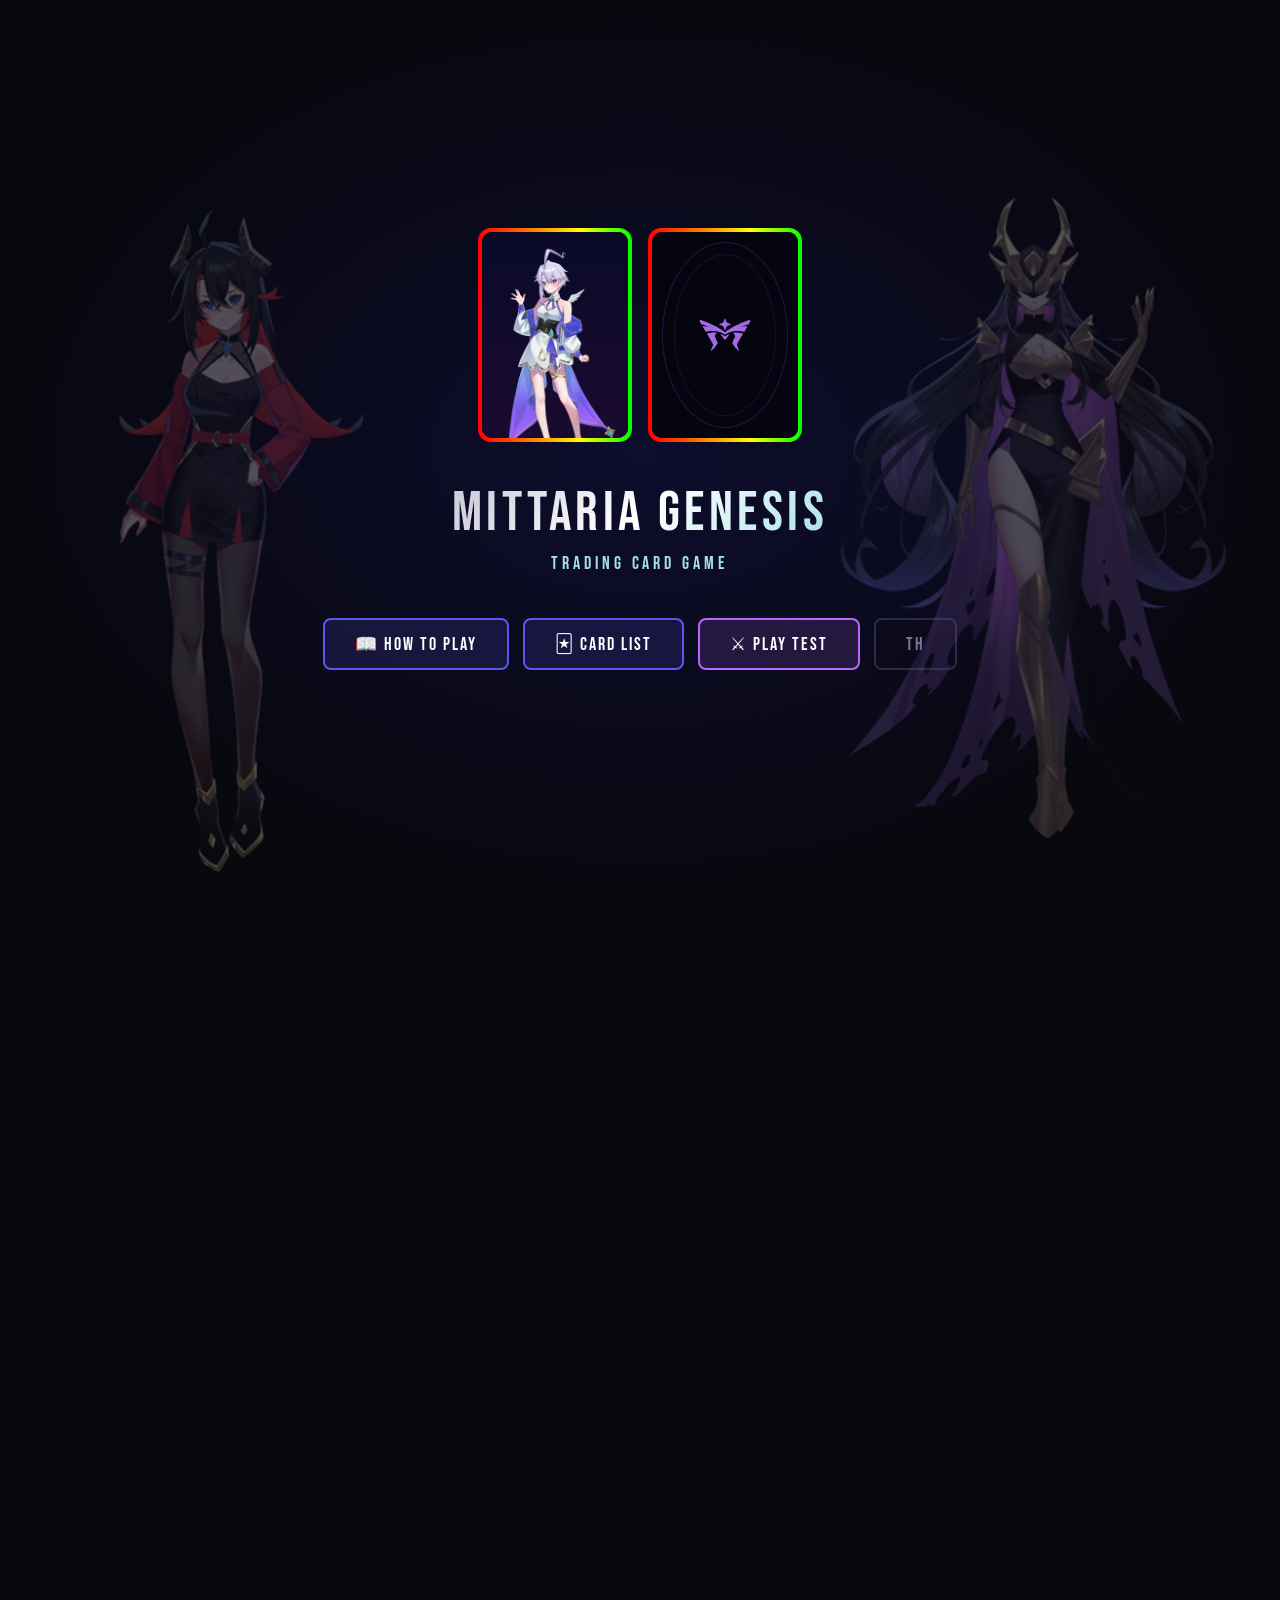
==== commit a679a259: "Add files via upload" ====
--- a/index.html
+++ b/index.html
@@ -151,6 +151,12 @@
 .btn-end:hover:not(:disabled){background:rgba(235,110,202,.3);}
 button:disabled{opacity:.4;cursor:not-allowed;}
 
+.btn-redraw{border-color:#7dffbd;background:rgba(125,255,189,.12);color:#7dffbd;}
+.btn-redraw:hover:not(:disabled){background:rgba(125,255,189,.25);}
+.btn-reset{border-color:#ffd36e;background:rgba(255,211,110,.12);color:#ffd36e;}
+.btn-reset:hover:not(:disabled){background:rgba(255,211,110,.25);}
+
+
 
 .step-help{
   flex-shrink:0;
@@ -174,6 +180,34 @@
   font-weight:400;
   margin-right:8px;
 }
+
+
+.battle-preview{
+  flex-shrink:0;
+  display:none;
+  align-items:center;
+  justify-content:center;
+  gap:10px;
+  min-height:34px;
+  padding:7px 14px;
+  background:linear-gradient(90deg,rgba(255,91,138,.14),rgba(255,184,77,.10),rgba(92,88,237,.12));
+  border-bottom:1px solid rgba(255,255,255,.08);
+  color:#fff;
+  font-size:12px;
+  text-align:center;
+}
+.battle-preview.on{display:flex;}
+.battle-preview strong{
+  font-family:'Bebas Neue','Arial Narrow','Impact',system-ui,sans-serif;
+  letter-spacing:.08em;
+  font-weight:400;
+  color:#ffcf6b;
+}
+.battle-preview .bp-rule{color:var(--cyan);font-weight:700;}
+.battle-preview .bp-result.kill{color:#7dffbd;font-weight:800;}
+.battle-preview .bp-result.dead{color:#ff7b9f;font-weight:800;}
+.battle-preview .bp-result.standoff{color:#ffd36e;font-weight:800;}
+.battle-preview .bp-result.gate{color:#bba8ff;font-weight:800;}
 
 /* BOARD */
 .board{flex:1;display:flex;overflow:hidden;}
@@ -418,6 +452,745 @@
 .s-a,.s-d,.s-c,.g-crystal-n,.lead-lp,.bc-stats,.hc-foot {
   font-family:'Prompt',system-ui,sans-serif;
   letter-spacing:0;
+}
+
+
+/* ===== v6_26 Readability Pass ===== */
+.card-info-bar{
+  flex-shrink:0;
+  display:none;
+  align-items:center;
+  justify-content:center;
+  gap:10px;
+  min-height:32px;
+  padding:7px 14px;
+  background:linear-gradient(90deg,rgba(125,255,189,.10),rgba(92,88,237,.14),rgba(235,110,202,.10));
+  border-bottom:1px solid rgba(255,255,255,.08);
+  color:#fff;
+  font-size:12px;
+  text-align:center;
+}
+.card-info-bar.on{display:flex;}
+.card-info-bar strong{
+  font-family:'Bebas Neue','Arial Narrow','Impact',system-ui,sans-serif;
+  letter-spacing:.08em;
+  font-weight:400;
+  color:#7dffbd;
+}
+.card-info-bar .ci-type{color:var(--cyan);font-weight:800;text-transform:uppercase;}
+.card-info-bar .ci-eff{color:#ffd36e;font-weight:800;}
+
+.board{overflow:auto;}
+.board-main{overflow:auto;min-width:680px;padding:6px 10px;gap:5px;}
+.lanes-row{gap:8px;}
+.lane-col{width:118px;}
+.gate-slot,.gate-empty,.char-slot,.bc{width:94px;height:126px;border-radius:9px;}
+.bc-name{font-size:9px;max-width:66px;}
+.bc-el{font-size:10px;}
+.bc-art{font-size:31px;}
+.bc-pos-badge{font-size:8px;padding:2px 5px;}
+.bc-stats{font-size:10px;padding:3px 6px;}
+.comp-slot{width:94px;height:34px;font-size:9px;}
+.comp-bar{
+  width:94px;
+  height:36px;
+  align-items:flex-start;
+  justify-content:center;
+  flex-direction:column;
+  padding:3px 5px;
+  gap:1px;
+  font-size:9px;
+  line-height:1.05;
+  overflow:hidden;
+}
+.comp-bar .comp-name{
+  width:100%;
+  white-space:nowrap;
+  overflow:hidden;
+  text-overflow:ellipsis;
+  color:#fff;
+}
+.comp-bar .comp-eff{
+  width:100%;
+  display:block;
+  margin-left:0 !important;
+  font-size:9px !important;
+  color:#a5e1e8 !important;
+  white-space:nowrap;
+  overflow:hidden;
+  text-overflow:ellipsis;
+}
+
+.hand-row{gap:8px;padding:8px 12px;min-height:124px;justify-content:flex-start;}
+.hc{width:78px;height:112px;border-radius:9px;}
+.hc-name{font-size:8.5px;max-width:60px;}
+.hc-art{font-size:27px;}
+.hc-foot{font-size:9px;padding:3px 5px;min-height:15px;}
+
+.step-help{font-size:13px;min-height:32px;}
+.battle-preview{font-size:13px;min-height:38px;}
+.g-actions{gap:6px;flex-wrap:wrap;}
+.btn-phase{font-size:10px;padding:5px 10px;}
+
+.sidebar{width:145px;padding:8px 6px;gap:8px;}
+.side-section{padding:6px;}
+.g-log{min-height:120px;}
+.log-entry{font-size:9.5px;line-height:1.45;}
+
+@media (max-width: 900px){
+  .g-logo{display:none;}
+  .g-nav{gap:6px;padding:4px 8px;flex-wrap:wrap;}
+  .sidebar{display:none;}
+  .board-main{min-width:640px;}
+  .lane-col{width:110px;}
+  .gate-slot,.gate-empty,.char-slot,.bc{width:88px;height:118px;}
+  .comp-slot,.comp-bar{width:88px;}
+  .hand-row{min-height:118px;}
+  .hc{width:74px;height:106px;}
+}
+
+
+.card-detail-modal{max-width:520px;width:92%;}
+.card-detail-wrap{display:flex;gap:14px;align-items:stretch;}
+.card-detail-art{width:150px;height:210px;border-radius:12px;overflow:hidden;border:1px solid var(--border);background:#11152b;display:flex;align-items:center;justify-content:center;font-size:48px;flex-shrink:0;}
+.card-detail-art img{width:100%;height:100%;object-fit:cover;object-position:top center;}
+.card-detail-info{flex:1;color:#fff;}
+.card-detail-name{font-family:'Bebas Neue','Arial Narrow','Impact',system-ui,sans-serif;font-size:30px;letter-spacing:.08em;margin-bottom:4px;}
+.card-detail-row{font-size:12px;line-height:1.65;color:#dfe4ff;border-bottom:1px solid rgba(255,255,255,.07);padding:4px 0;}
+.card-detail-effect{margin-top:10px;padding:10px;border-radius:10px;background:rgba(165,225,232,.08);border:1px solid rgba(165,225,232,.18);font-size:13px;line-height:1.55;color:#fff;}
+.modal-actions{display:flex;justify-content:flex-end;gap:8px;margin-top:14px;}
+
+
+/* ===== v6_28 UX Readability Pass ===== */
+.info-btn{
+  position:absolute;
+  top:3px;
+  right:3px;
+  z-index:5;
+  width:18px;
+  height:18px;
+  border-radius:50%;
+  border:1px solid rgba(255,255,255,.45);
+  background:rgba(0,0,0,.62);
+  color:#fff;
+  display:flex;
+  align-items:center;
+  justify-content:center;
+  font-size:10px;
+  cursor:pointer;
+  box-shadow:0 0 8px rgba(0,0,0,.35);
+}
+.info-btn:hover{background:rgba(165,225,232,.35);border-color:var(--cyan);}
+.type-badge{
+  position:absolute;
+  top:3px;
+  left:3px;
+  z-index:4;
+  font-size:7px;
+  font-weight:900;
+  letter-spacing:.04em;
+  padding:2px 4px;
+  border-radius:4px;
+  color:#fff;
+  background:rgba(0,0,0,.65);
+  border:1px solid rgba(255,255,255,.18);
+}
+.type-char{background:rgba(96,144,255,.72);}
+.type-companion{background:rgba(235,110,202,.78);}
+.type-spell{background:rgba(125,255,189,.62);color:#06131a;}
+
+.hc .type-badge{font-size:6.5px;}
+.hc .info-btn{width:17px;height:17px;font-size:9px;}
+
+.bc-wrap{transition:transform .18s, box-shadow .18s;}
+.bc.pos-guard .bc-wrap{
+  transform:translateY(-10px);
+  box-shadow:0 -6px 18px rgba(96,144,255,.32);
+}
+.bc.pos-attack .bc-wrap{
+  box-shadow:0 6px 16px rgba(255,80,80,.22);
+}
+.bc-pos-badge{
+  font-size:12px !important;
+  padding:3px 7px !important;
+  border-radius:999px !important;
+  box-shadow:0 0 8px rgba(0,0,0,.45);
+}
+.bc-pos-badge::before{
+  font-size:13px;
+  margin-right:3px;
+}
+.pos-a::before{content:'⚔';}
+.pos-g::before{content:'🛡';}
+
+.gate-slot.guard-protected .gate-facedown,
+.gate-empty.guard-protected{
+  box-shadow:0 0 16px rgba(96,144,255,.55);
+  border-color:rgba(96,144,255,.75);
+}
+.gate-slot.guard-protected::after,
+.gate-empty.guard-protected::after{
+  content:'🛡 Guard';
+  position:absolute;
+  top:-17px;
+  left:50%;
+  transform:translateX(-50%);
+  font-size:8px;
+  color:#a9c6ff;
+  background:rgba(0,0,0,.65);
+  border:1px solid rgba(96,144,255,.35);
+  border-radius:999px;
+  padding:1px 6px;
+  white-space:nowrap;
+  z-index:5;
+}
+
+.log-entry:first-child{
+  border-left:3px solid var(--cyan);
+  background:rgba(165,225,232,.08);
+}
+
+
+/* ===== v6_30 UX Fixes ===== */
+.hc .info-btn{display:none !important;}
+.bc .info-btn,.comp-bar .info-btn{
+  opacity:0;
+  pointer-events:none;
+  transition:opacity .15s, transform .15s;
+}
+.bc:hover .info-btn,.comp-bar:hover .info-btn{
+  opacity:1;
+  pointer-events:auto;
+  transform:translateY(-4px);
+}
+.type-badge{
+  top:auto !important;
+  bottom:22px !important;
+  left:4px !important;
+  opacity:.82;
+  font-size:6.5px !important;
+}
+.hc .type-badge{
+  bottom:18px !important;
+  font-size:6px !important;
+}
+.bc .type-badge{
+  bottom:24px !important;
+}
+.battle-result-big{
+  position:fixed;
+  left:50%;
+  top:46%;
+  transform:translate(-50%,-50%) scale(.92);
+  z-index:200;
+  padding:18px 34px;
+  border-radius:18px;
+  background:rgba(0,0,0,.78);
+  border:2px solid rgba(255,255,255,.2);
+  font-family:'Bebas Neue','Arial Narrow','Impact',system-ui,sans-serif;
+  font-size:52px;
+  letter-spacing:.08em;
+  color:#fff;
+  text-align:center;
+  pointer-events:none;
+  opacity:0;
+  animation:battleResultPop 1.15s ease forwards;
+  box-shadow:0 0 40px rgba(0,0,0,.55);
+}
+.battle-result-big small{
+  display:block;
+  font-family:'Prompt','Noto Sans Thai',system-ui,sans-serif;
+  font-size:13px;
+  letter-spacing:.02em;
+  margin-top:2px;
+}
+.battle-result-big.win{border-color:#7dffbd;color:#7dffbd;}
+.battle-result-big.defeat{border-color:#ff7b9f;color:#ff7b9f;}
+.battle-result-big.standoff{border-color:#ffd36e;color:#ffd36e;}
+@keyframes battleResultPop{
+  0%{opacity:0;transform:translate(-50%,-50%) scale(.72);}
+  15%{opacity:1;transform:translate(-50%,-50%) scale(1.04);}
+  70%{opacity:1;transform:translate(-50%,-50%) scale(1);}
+  100%{opacity:0;transform:translate(-50%,-50%) scale(.96);}
+}
+.modal-actions .btn-small-action{
+  padding:8px 12px;
+  border-radius:8px;
+  font-size:11px;
+}
+
+
+/* ===== v6_32 How + Card List Info ===== */
+.cl-card{
+  cursor:pointer;
+}
+.cl-card:hover{
+  transform:translateY(-3px);
+  box-shadow:0 12px 28px rgba(0,0,0,.32), 0 0 18px rgba(165,225,232,.12);
+}
+.cl-info-btn{
+  position:absolute;
+  top:8px;
+  right:8px;
+  z-index:5;
+  border:1px solid rgba(255,255,255,.38);
+  background:rgba(0,0,0,.58);
+  color:#fff;
+  width:26px;
+  height:26px;
+  border-radius:50%;
+  cursor:pointer;
+  display:flex;
+  align-items:center;
+  justify-content:center;
+  font-size:13px;
+}
+.cl-info-btn:hover{
+  background:rgba(165,225,232,.35);
+  border-color:var(--cyan);
+}
+.deck-ratio-grid{
+  display:grid;
+  grid-template-columns:repeat(auto-fit,minmax(160px,1fr));
+  gap:10px;
+  margin:10px 0 12px;
+}
+.deck-ratio-card{
+  background:rgba(255,255,255,.04);
+  border:1px solid var(--border);
+  border-radius:10px;
+  padding:10px;
+}
+.deck-ratio-card h4{
+  margin:0 0 6px !important;
+}
+.deck-ratio-card .big{
+  font-family:'Bebas Neue','Arial Narrow','Impact',system-ui,sans-serif;
+  font-size:28px;
+  color:#fff;
+  letter-spacing:.06em;
+}
+
+
+/* ===== v6_33 Action Overlay + Phase Announce ===== */
+.card-action-overlay{
+  position:absolute;
+  inset:0;
+  z-index:8;
+  display:flex;
+  flex-direction:column;
+  align-items:center;
+  justify-content:center;
+  gap:12px;
+  background:rgba(3,5,14,.68);
+  opacity:0;
+  pointer-events:none;
+  transition:opacity .15s;
+  backdrop-filter:blur(1px);
+}
+.bc:hover .card-action-overlay,
+.comp-bar:hover .card-action-overlay{
+  opacity:1;
+  pointer-events:auto;
+}
+.action-icon-btn{
+  width:44px;
+  height:44px;
+  border-radius:50%;
+  border:1px solid rgba(255,255,255,.42);
+  background:rgba(0,0,0,.72);
+  color:#fff;
+  display:flex;
+  align-items:center;
+  justify-content:center;
+  font-size:20px;
+  cursor:pointer;
+  box-shadow:0 0 14px rgba(0,0,0,.55);
+}
+.action-icon-btn:hover{
+  transform:scale(1.08);
+  background:rgba(165,225,232,.34);
+  border-color:var(--cyan);
+}
+.action-icon-btn.disabled{
+  opacity:.35;
+  pointer-events:none;
+}
+.bc > .info-btn,
+.comp-bar > .info-btn{
+  display:none !important;
+}
+.phase-announce{
+  position:fixed;
+  left:50%;
+  top:28%;
+  transform:translate(-50%,-50%) scale(.92);
+  z-index:190;
+  padding:14px 30px;
+  border-radius:16px;
+  background:rgba(5,8,20,.82);
+  border:2px solid rgba(165,225,232,.35);
+  color:#fff;
+  font-family:'Bebas Neue','Arial Narrow','Impact',system-ui,sans-serif;
+  font-size:42px;
+  letter-spacing:.09em;
+  text-align:center;
+  pointer-events:none;
+  opacity:0;
+  animation:phaseAnnouncePop 1.2s ease forwards;
+  box-shadow:0 0 36px rgba(0,0,0,.52);
+}
+.phase-announce small{
+  display:block;
+  font-family:'Prompt','Noto Sans Thai',system-ui,sans-serif;
+  font-size:12px;
+  letter-spacing:.02em;
+  color:#dfeaff;
+  margin-top:2px;
+}
+@keyframes phaseAnnouncePop{
+  0%{opacity:0;transform:translate(-50%,-50%) scale(.76);}
+  15%{opacity:1;transform:translate(-50%,-50%) scale(1.04);}
+  72%{opacity:1;transform:translate(-50%,-50%) scale(1);}
+  100%{opacity:0;transform:translate(-50%,-50%) scale(.96);}
+}
+.battle-result-big.win{color:#7dffbd;}
+.battle-result-big.defeat{color:#ffb27b;}
+.battle-result-big.standoff{color:#ffd36e;}
+
+
+/* ===== v6_34 Flow + Hover Info Fix ===== */
+.cl-info-btn{display:none !important;}
+.hc .info-btn{
+  display:flex !important;
+  top:-22px !important;
+  right:50% !important;
+  transform:translateX(50%) translateY(4px);
+  opacity:0;
+  pointer-events:none;
+  width:28px;
+  height:28px;
+  font-size:14px;
+  border-radius:999px;
+  z-index:30;
+}
+.hc:hover .info-btn{
+  opacity:1;
+  pointer-events:auto;
+  transform:translateX(50%) translateY(0);
+}
+.hc{overflow:visible !important;}
+.hc-wrap{overflow:hidden;}
+.char-slot.droppable.sacrifice-ready{
+  border-color:rgba(125,255,189,.95);
+  background:rgba(125,255,189,.16);
+  color:#7dffbd;
+  box-shadow:0 0 18px rgba(125,255,189,.35);
+}
+.char-slot.droppable.sacrifice-ready::after{
+  content:'PLACE HERE';
+  position:absolute;
+  bottom:8px;
+  font-size:8px;
+  font-weight:900;
+  color:#7dffbd;
+  letter-spacing:.08em;
+}
+.hc.sacrifice-mode{
+  box-shadow:0 0 16px rgba(125,255,189,.35);
+}
+
+
+/* ===== v6_35 Visual Clarity + AI Pass ===== */
+.cl-card:hover{
+  transform:translateY(-7px) scale(1.025) !important;
+  border-color:var(--cyan) !important;
+  box-shadow:
+    0 0 0 2px rgba(165,225,232,.55),
+    0 0 30px rgba(165,225,232,.42),
+    0 18px 36px rgba(0,0,0,.42) !important;
+  filter:brightness(1.12);
+}
+.cl-card:hover::after{
+  content:'CLICK FOR INFO';
+  position:absolute;
+  left:50%;
+  top:10px;
+  transform:translateX(-50%);
+  z-index:9;
+  font-size:10px;
+  font-weight:900;
+  letter-spacing:.09em;
+  padding:4px 9px;
+  border-radius:999px;
+  background:rgba(0,0,0,.72);
+  color:#a5e1e8;
+  border:1px solid rgba(165,225,232,.4);
+  pointer-events:none;
+}
+.card-action-overlay{
+  inset:auto 5px 5px auto !important;
+  width:auto !important;
+  height:auto !important;
+  background:transparent !important;
+  backdrop-filter:none !important;
+  gap:0 !important;
+}
+.bc:hover .card-action-overlay,
+.comp-bar:hover .card-action-overlay{
+  opacity:1;
+  pointer-events:auto;
+}
+.bc .action-icon-btn,
+.comp-bar .action-icon-btn{
+  width:26px !important;
+  height:26px !important;
+  font-size:12px !important;
+  border-radius:8px !important;
+  background:rgba(0,0,0,.68) !important;
+  box-shadow:0 0 8px rgba(0,0,0,.45) !important;
+}
+.hover-formation-icon{
+  position:absolute;
+  z-index:7;
+  right:5px;
+  top:25px;
+  width:28px;
+  height:28px;
+  border-radius:50%;
+  background:rgba(255,80,80,.82);
+  color:#fff;
+  display:none;
+  align-items:center;
+  justify-content:center;
+  font-size:15px;
+  border:1px solid rgba(255,255,255,.24);
+  box-shadow:0 0 10px rgba(255,80,80,.38);
+  pointer-events:none;
+}
+.bc.pos-attack:hover .hover-formation-icon{
+  display:flex;
+}
+.hc .info-btn{
+  display:flex !important;
+  top:auto !important;
+  bottom:7px !important;
+  right:7px !important;
+  left:auto !important;
+  transform:none !important;
+  width:22px !important;
+  height:22px !important;
+  font-size:10px !important;
+  border-radius:7px !important;
+  opacity:0;
+  pointer-events:none;
+  z-index:40;
+  background:rgba(0,0,0,.68);
+}
+.hc:hover .info-btn{
+  opacity:1;
+  pointer-events:auto;
+  transform:none !important;
+}
+.hc:hover .hc-wrap{
+  box-shadow:0 0 0 2px rgba(165,225,232,.28);
+}
+.no-img-creature{
+  width:100%;
+  height:100%;
+  display:flex;
+  flex-direction:column;
+  align-items:center;
+  justify-content:center;
+  background:
+    radial-gradient(circle at 50% 35%,rgba(255,255,255,.16),transparent 30%),
+    radial-gradient(circle at 50% 65%,rgba(0,0,0,.25),transparent 45%);
+  font-size:34px;
+}
+.no-img-creature small{
+  font-size:7px;
+  color:rgba(255,255,255,.72);
+  margin-top:3px;
+  letter-spacing:.08em;
+  font-weight:900;
+}
+.hc .no-img-creature{font-size:26px;}
+.hc .no-img-creature small{font-size:6px;}
+
+
+/* ===== v6_36 Layout / Fair AI / Auto Play ===== */
+.btn-auto{border-color:#a5e1e8;background:rgba(165,225,232,.11);color:#a5e1e8;}
+#sc-game{min-height:100vh;display:flex;flex-direction:column;}
+.board{min-height:0;overflow:hidden;}
+.board-main{
+  justify-content:space-between;
+  min-height:0;
+  padding:5px 10px 7px !important;
+  gap:4px !important;
+}
+.ai-hand-row{min-height:28px;padding:1px 0 !important;}
+.hand-row{
+  margin-top:auto;
+  min-height:116px !important;
+  padding:8px 12px 9px !important;
+  border-top:1px solid rgba(165,225,232,.08);
+  background:linear-gradient(180deg,rgba(0,0,0,0),rgba(0,0,0,.18));
+}
+.sidebar{width:178px !important;}
+.lead-box{
+  padding:8px !important;
+  border-color:rgba(165,225,232,.28) !important;
+  background:linear-gradient(135deg,rgba(92,88,237,.11),rgba(255,255,255,.035)) !important;
+}
+.lead-art{width:48px !important;height:66px !important;}
+.lead-name{font-size:13px !important;}
+.lead-lp{font-size:17px !important;}
+.deck-stat{
+  border-bottom:1px solid rgba(255,255,255,.045);
+  padding:4px 0;
+}
+.void-link{
+  cursor:pointer;
+  color:#a5e1e8;
+}
+.void-link:hover{
+  color:#fff;
+  text-shadow:0 0 8px rgba(165,225,232,.55);
+}
+.void-modal{max-width:640px;}
+.void-list{
+  display:grid;
+  grid-template-columns:repeat(auto-fill,minmax(120px,1fr));
+  gap:10px;
+  max-height:60vh;
+  overflow-y:auto;
+  padding:4px;
+}
+.void-card{
+  border:1px solid var(--border);
+  background:rgba(255,255,255,.04);
+  border-radius:10px;
+  padding:8px;
+  cursor:pointer;
+}
+.void-card:hover{
+  border-color:var(--cyan);
+  box-shadow:0 0 14px rgba(165,225,232,.2);
+}
+.void-card .v-name{
+  font-family:'Bebas Neue','Arial Narrow','Impact',system-ui,sans-serif;
+  color:#fff;
+  font-size:17px;
+  letter-spacing:.06em;
+}
+.void-card .v-meta{
+  font-size:10px;
+  color:var(--dim);
+}
+.bc.pos-guard .bc-wrap{
+  transform:none !important;
+  box-shadow:0 0 18px rgba(96,144,255,.28), inset 0 0 0 2px rgba(96,144,255,.22) !important;
+}
+.bc-pos-badge{
+  font-size:13px !important;
+  padding:4px 8px !important;
+}
+.pos-g{
+  background:rgba(80,140,255,.95) !important;
+  min-width:48px;
+  text-align:center;
+}
+.pos-a{
+  background:rgba(255,80,80,.95) !important;
+  min-width:48px;
+  text-align:center;
+}
+@media (max-height: 760px){
+  .gate-slot,.gate-empty,.char-slot,.bc{height:104px !important;width:82px !important;}
+  .lane-col{width:96px !important;}
+  .comp-slot,.comp-bar{width:82px !important;height:30px !important;}
+  .hand-row{min-height:104px !important;}
+  .hc{height:98px !important;width:68px !important;}
+  .lead-art{width:42px !important;height:58px !important;}
+}
+
+
+/* ===== v6_37 Cancel Attack ===== */
+.btn-cancel-atk{
+  border-color:#ffcf6b;
+  background:rgba(255,207,107,.12);
+  color:#ffcf6b;
+}
+.btn-cancel-atk:hover:not(:disabled){
+  background:rgba(255,207,107,.24);
+}
+
+
+/* ===== v6_38 Deck Composition Visual ===== */
+.deck-visual{
+  margin:12px 0 14px;
+  border:1px solid rgba(165,225,232,.22);
+  background:rgba(0,0,0,.16);
+  border-radius:14px;
+  padding:14px;
+}
+.deck-visual-title{
+  font-family:'Bebas Neue','Arial Narrow','Impact',system-ui,sans-serif;
+  letter-spacing:.09em;
+  color:#fff;
+  font-size:24px;
+  margin-bottom:8px;
+}
+.deck-stack{
+  display:grid;
+  grid-template-columns:3fr 1fr 1fr;
+  height:46px;
+  overflow:hidden;
+  border-radius:12px;
+  border:1px solid rgba(255,255,255,.12);
+}
+.deck-seg{
+  display:flex;
+  align-items:center;
+  justify-content:center;
+  font-size:12px;
+  font-weight:900;
+  color:#fff;
+  text-align:center;
+  border-right:1px solid rgba(0,0,0,.28);
+}
+.deck-seg:last-child{border-right:none;}
+.deck-char{background:linear-gradient(90deg,rgba(96,144,255,.9),rgba(92,88,237,.72));}
+.deck-comp{background:linear-gradient(90deg,rgba(235,110,202,.86),rgba(186,101,255,.72));}
+.deck-spell{background:linear-gradient(90deg,rgba(80,210,140,.82),rgba(45,160,120,.72));}
+.deck-mini-grid{
+  display:grid;
+  grid-template-columns:repeat(10,1fr);
+  gap:4px;
+  margin-top:12px;
+}
+.deck-mini{
+  height:20px;
+  border-radius:4px;
+  border:1px solid rgba(255,255,255,.12);
+}
+.deck-mini.char{background:rgba(96,144,255,.95);}
+.deck-mini.comp{background:rgba(235,110,202,.95);}
+.deck-mini.spell{background:rgba(80,210,140,.95);}
+.deck-legend-row{
+  display:flex;
+  flex-wrap:wrap;
+  gap:8px;
+  margin-top:10px;
+  font-size:12px;
+  color:var(--dim);
+}
+.deck-dot{
+  width:10px;
+  height:10px;
+  border-radius:3px;
+  display:inline-block;
+  margin-right:4px;
 }
 
 </style>
@@ -500,10 +1273,95 @@
       </div>
     </div>
 
+
+    <div class="how-sec">
+      <h2>🧩 Deck Composition / ประเภทการ์ดใน Deck</h2>
+      <p>ใน playtest เวอร์ชันนี้ Deck ถูกออกแบบให้มี 40 ใบ เพื่อให้สุ่มง่าย จั่วไม่ตัน และเห็น combo ได้เร็วขึ้น</p>
+
+      <div class="deck-visual">
+        <div class="deck-visual-title">1 DECK = 40 CARDS</div>
+        <div class="deck-stack" aria-label="Deck composition visual">
+          <div class="deck-seg deck-char">24 CHARACTER<br>60%</div>
+          <div class="deck-seg deck-comp">8 COMP<br>20%</div>
+          <div class="deck-seg deck-spell">8 SPELL<br>20%</div>
+        </div>
+        <div class="deck-mini-grid" aria-label="40 card grid">
+          <span class="deck-mini char"></span>
+          <span class="deck-mini char"></span>
+          <span class="deck-mini char"></span>
+          <span class="deck-mini char"></span>
+          <span class="deck-mini char"></span>
+          <span class="deck-mini char"></span>
+          <span class="deck-mini char"></span>
+          <span class="deck-mini char"></span>
+          <span class="deck-mini char"></span>
+          <span class="deck-mini char"></span>
+          <span class="deck-mini char"></span>
+          <span class="deck-mini char"></span>
+          <span class="deck-mini char"></span>
+          <span class="deck-mini char"></span>
+          <span class="deck-mini char"></span>
+          <span class="deck-mini char"></span>
+          <span class="deck-mini char"></span>
+          <span class="deck-mini char"></span>
+          <span class="deck-mini char"></span>
+          <span class="deck-mini char"></span>
+          <span class="deck-mini char"></span>
+          <span class="deck-mini char"></span>
+          <span class="deck-mini char"></span>
+          <span class="deck-mini char"></span>
+          <span class="deck-mini comp"></span>
+          <span class="deck-mini comp"></span>
+          <span class="deck-mini comp"></span>
+          <span class="deck-mini comp"></span>
+          <span class="deck-mini comp"></span>
+          <span class="deck-mini comp"></span>
+          <span class="deck-mini comp"></span>
+          <span class="deck-mini comp"></span>
+          <span class="deck-mini spell"></span>
+          <span class="deck-mini spell"></span>
+          <span class="deck-mini spell"></span>
+          <span class="deck-mini spell"></span>
+          <span class="deck-mini spell"></span>
+          <span class="deck-mini spell"></span>
+          <span class="deck-mini spell"></span>
+          <span class="deck-mini spell"></span>
+        </div>
+        <div class="deck-legend-row">
+          <span><i class="deck-dot deck-char"></i>Character 24: ตัวลงสนาม / ป้องกัน Gate / ใช้จ่าย Cost</span>
+          <span><i class="deck-dot deck-comp"></i>Companion 8: Attach เพื่อ Buff หรือ Pair Bonus</span>
+          <span><i class="deck-dot deck-spell"></i>Spell 8: แก้สถานการณ์ / จั่ว / ย้าย / ซ่อม Gate</span>
+        </div>
+      </div>
+
+      <div class="deck-ratio-grid">
+        <div class="deck-ratio-card">
+          <h4><span class="type-badge tb-char">CHARACTER</span></h4>
+          <div class="big">24 Cards</div>
+          <p>ตัวหลักสำหรับลงสนาม โจมตี ป้องกัน Gate และเป็นวัตถุดิบ Sacrifice เพื่อจ่าย Cost</p>
+        </div>
+        <div class="deck-ratio-card">
+          <h4><span class="type-badge tb-comp">COMPANION</span></h4>
+          <div class="big">8 Cards</div>
+          <p>การ์ดซัพพอร์ตที่ Attach กับ Character เพื่อเพิ่ม ATK / DEF หรือเปิด Pair Bonus</p>
+        </div>
+        <div class="deck-ratio-card">
+          <h4><span class="type-badge tb-spell">SPELL</span></h4>
+          <div class="big">8 Cards</div>
+          <p>การ์ดยุทธวิธี เช่น ย้ายเลน, จั่ว, ชุบชีวิต, ซ่อม Gate หรือเปลี่ยนจังหวะการเล่น</p>
+        </div>
+      </div>
+      <div class="rule-box">
+        <h4>Recommended 40-card ratio</h4>
+        <p><strong>Character 60%</strong> / <strong>Companion 20%</strong> / <strong>Spell 20%</strong><br>
+        เหตุผล: เกมต้องมี Character มากพอให้ไม่ตัน, Companion พอให้เกิด combo, และ Spell พอให้มีทางแก้สถานการณ์</p>
+      </div>
+    </div>
+
     <div class="how-sec">
       <h2>⚡ Turn Structure</h2>
       <div class="rule-box"><h4>① Draw Phase</h4><p>จั่ว 2 ใบ (Turn แรกจั่ว 0) — ถ้า Deck หมด = แพ้ทันที — Hand Limit 7 ใบ</p></div>
-      <div class="rule-box"><h4>② Main Phase</h4><p>ลง Character ได้ <strong>1 ใบต่อ Turn</strong> (เลือก Position) — ลง Companion / Spell ได้ไม่จำกัด — Sacrifice Character จาก Field เพื่อ Crystal</p></div>
+      <div class="rule-box"><h4>② Main Phase</h4><p>ลง Character ได้ตามจำนวนเลนและ Cost ที่จ่ายได้ (เลือก Formation ตอนลง) — ลง Companion / Spell ได้ไม่จำกัด — Sacrifice Character จาก Field เพื่อจ่าย Cost</p></div>
       <div class="rule-box"><h4>③ Battle Phase</h4><p>Character ที่อยู่ก่อน Turn นี้โจมตีได้ — Character ใหม่ยังโจมตีไม่ได้ (Summoning Sickness) — โจมตีได้เฉพาะ Lane เดียวกัน</p></div>
       <div class="rule-box"><h4>④ End Phase</h4><p>จบ Turn ฝ่ายตรงข้ามเริ่ม Turn</p></div>
     </div>
@@ -552,11 +1410,17 @@
     <div class="g-turn" id="g-turn">Turn 1</div>
     <div class="g-actions">
       <button class="btn btn-back btn-sm" id="btn-lang-game" onclick="toggleLanguage()">TH / EN</button>
+      <button class="btn-phase btn-redraw" id="btn-redraw" onclick="redrawHand()">↻ Redraw</button>
+      <button class="btn-phase btn-auto" id="btn-auto" onclick="toggleAutoPlay()">▶ Auto</button>
+      <button class="btn-phase btn-reset" id="btn-reset-game" onclick="restartGame()">⟲ Restart</button>
       <button class="btn-phase btn-battle" id="btn-battle" onclick="goToBattle()" disabled>⚔️ Battle</button>
+      <button class="btn-phase btn-cancel-atk" id="btn-cancel-atk" onclick="cancelAttack()" disabled>Cancel Attack</button>
       <button class="btn-phase btn-end" id="btn-end" onclick="endTurn()" disabled>End Turn →</button>
     </div>
   </div>
   <div class="step-help" id="step-help"><strong>NEXT</strong> Click Play Test to start.</div>
+  <div class="battle-preview" id="battle-preview"></div>
+  <div class="card-info-bar" id="card-info-bar"></div>
 
   <!-- Board -->
   <div class="board">
@@ -600,6 +1464,8 @@
         <div class="deck-stat"><span id="lbl-your-deck">Your Deck</span><span id="p-deck-cnt">40</span></div>
         <div class="deck-stat"><span id="lbl-ai-hand">AI Hand</span><span id="ai-hand-cnt">5</span></div>
         <div class="deck-stat"><span id="lbl-your-hand">Your Hand</span><span id="p-hand-cnt">5</span></div>
+        <div class="deck-stat void-link" onclick="openVoid('ai')"><span>AI Void</span><span id="ai-void-cnt">0</span></div>
+        <div class="deck-stat void-link" onclick="openVoid('player')"><span>Your Void</span><span id="p-void-cnt">0</span></div>
       </div>
       <div class="g-log" id="g-log">
         <div class="log-title" id="lbl-game-log">GAME LOG</div>
@@ -650,6 +1516,18 @@
   </div>
 </div>
 
+
+<!-- Void / Graveyard Viewer -->
+<div class="ov" id="ov-void">
+  <div class="modal void-modal">
+    <h3 id="void-title">VOID</h3>
+    <div class="void-list" id="void-list"></div>
+    <div class="modal-btns">
+      <button class="btn btn-back btn-sm" onclick="closeVoid()">Close</button>
+    </div>
+  </div>
+</div>
+
 <!-- Win/Lose -->
 <div class="ov" id="ov-win">
   <div class="modal win-modal">
@@ -662,6 +1540,17 @@
 
 <!-- Message float -->
 <div class="msg-float" id="msg-float"></div>
+
+
+<div class="ov" id="ov-card-detail">
+  <div class="modal card-detail-modal">
+    <h3 id="card-detail-title">CARD DETAIL</h3>
+    <div id="card-detail-body"></div>
+    <div class="modal-actions">
+      <button class="btn btn-a" onclick="closeCardDetail()">Close</button>
+    </div>
+  </div>
+</div>
 
 <script>
 const MITTARIA_LOGO_URI = 'assets/embedded/img_002_98f0d555ec16.svg';
@@ -749,22 +1638,22 @@
 // ============================================================
 const CARDS = {
   // LEGENDARY
-  mitria:{id:'mitria',name:'Mitria',type:'char',rarity:'legendary',cost:2,cv:2,atk:4,def:3,el:'light',emoji:'🌟',skill:'Charm Aura: เมื่อโจมตีชนะ จั่ว 1 ใบ',bg:'linear-gradient(135deg,#0a0a30,#1a1050)',skillFn:'on_win_draw'},
-  dark_empress:{id:'dark_empress',name:'Dark Empress',type:'char',rarity:'legendary',cost:2,cv:2,atk:5,def:2,el:'shadow',emoji:'👑',skill:'Dark Command: เมื่อลงสนาม ฝ่ายตรงข้าม discard 1',bg:'linear-gradient(135deg,#0a0020,#200030)',skillFn:'on_play_discard'},
+  mitria:{id:'mitria',name:'Mitria',type:'char',rarity:'legendary',cost:2,cv:2,atk:5,def:4,el:'light',emoji:'🌟',skill:'Charm Aura: เมื่อโจมตีชนะ จั่ว 1 ใบ',bg:'linear-gradient(135deg,#0a0a30,#1a1050)',skillFn:'on_win_draw'},
+  dark_empress:{id:'dark_empress',name:'Dark Empress',type:'char',rarity:'legendary',cost:2,cv:2,atk:6,def:3,el:'shadow',emoji:'👑',skill:'Dark Command: เมื่อลงสนาม ฝ่ายตรงข้าม discard 1',bg:'linear-gradient(135deg,#0a0020,#200030)',skillFn:'on_play_discard'},
   // EPIC
   lo:{id:'lo',name:'Lo',type:'companion',rarity:'epic',cost:0,cv:0,el:'light',emoji:'🕊️',effect:'+1 ATK +1 DEF',ab:1,db:1,skill:'Light Companion',bg:'linear-gradient(90deg,rgba(120,220,255,.55),rgba(80,120,255,.55))'},
-  lo_hero:{id:'lo_hero',name:'Lo Hero',type:'char',rarity:'epic',cost:1,cv:1,atk:3,def:3,el:'light',emoji:'🐦',skill:'Balanced Heroic Bird',bg:'linear-gradient(135deg,#061531,#173b72)'},
-  ember:{id:'ember',name:'Ember',type:'char',rarity:'epic',cost:1,cv:1,atk:3,def:3,el:'fire',emoji:'🌺',skill:'',bg:'linear-gradient(135deg,#200010,#300020)'},
-  michio:{id:'michio',name:'Michio',type:'char',rarity:'epic',cost:1,cv:1,atk:2,def:3,el:'crystal',emoji:'⚙️',skill:'',bg:'linear-gradient(135deg,#001820,#002030)'},
-
-  hong_yue:{id:'hong_yue',name:'Hong Yue',type:'char',rarity:'common',cost:0,cv:1,atk:3,def:2,el:'fire',emoji:'🪭',skill:'Moon Fan: Pair with Jade Brew for +1 DEF',pairWith:['jade_brew'],pairAtk:0,pairDef:1,bg:'linear-gradient(135deg,#5d0808,#c22727)'},
-  luna_veil:{id:'luna_veil',name:'Luna Veil',type:'char',rarity:'rare',cost:1,cv:1,atk:3,def:3,el:'shadow',emoji:'🎃',skill:'Witch Pact: Pair with Noct Bat for +1 ATK',pairWith:['noct_bat'],pairAtk:1,pairDef:0,bg:'linear-gradient(135deg,#21051f,#6b2d95)'},
-  verdantia:{id:'verdantia',name:'Verdantia',type:'char',rarity:'rare',cost:1,cv:1,atk:2,def:4,el:'light',emoji:'🕊️',skill:'Grace Wing: Pair with Celestine or Lo for +1 DEF',pairWith:['celestine','lo'],pairAtk:0,pairDef:1,bg:'linear-gradient(135deg,#14376d,#3b78cf)'},
-  solaria:{id:'solaria',name:'Solaria',type:'char',rarity:'rare',cost:1,cv:1,atk:4,def:2,el:'fire',emoji:'🔥',skill:'Blaze Pact: Pair with Flare Ace for +1 ATK',pairWith:['flare_ace'],pairAtk:1,pairDef:0,bg:'linear-gradient(135deg,#5f2300,#ff9a2d)'},
-  aria_byte:{id:'aria_byte',name:'Aria Byte',type:'char',rarity:'common',cost:0,cv:1,atk:2,def:3,el:'crystal',emoji:'🧪',skill:'Pixel Sync: Pair with Pixel Pop for +1 ATK / +1 DEF',pairWith:['pixel_pop'],pairAtk:1,pairDef:1,bg:'linear-gradient(135deg,#53316d,#ffb35c)'},
-  lotus_noir:{id:'lotus_noir',name:'Lotus Noir',type:'char',rarity:'rare',cost:1,cv:1,atk:3,def:3,el:'shadow',emoji:'🌸',skill:'Lotus Veil: Pair with Aqua Pop or Dark Cloak for +1 DEF',pairWith:['aqua_pop','dark_cloak'],pairAtk:0,pairDef:1,bg:'linear-gradient(135deg,#3e112f,#88385f)'},
-  celestia_prime:{id:'celestia_prime',name:'Celestia Prime',type:'char',rarity:'legendary',cost:2,cv:2,atk:4,def:4,el:'light',emoji:'⭐',skill:'Star Oath: Pair with Celestine for +1 ATK / +1 DEF',pairWith:['celestine'],pairAtk:1,pairDef:1,bg:'linear-gradient(135deg,#a9d8ff,#e9f4ff)'},
-  prism_bloom:{id:'prism_bloom',name:'Prism Bloom',type:'char',rarity:'rare',cost:1,cv:1,atk:3,def:4,el:'crystal',emoji:'💠',skill:'Crystal Pulse: Pair with Aqua Pop for +1 DEF',pairWith:['aqua_pop'],pairAtk:0,pairDef:1,bg:'linear-gradient(135deg,#803258,#ffc1da)'},
+  lo_hero:{id:'lo_hero',name:'Lo Hero',type:'char',rarity:'epic',cost:1,cv:1,atk:4,def:3,el:'light',emoji:'🐦',skill:'Balanced Heroic Bird',bg:'linear-gradient(135deg,#061531,#173b72)'},
+  ember:{id:'ember',name:'Ember',type:'char',rarity:'epic',cost:1,cv:1,atk:4,def:3,el:'fire',emoji:'🌺',skill:'',bg:'linear-gradient(135deg,#200010,#300020)'},
+  michio:{id:'michio',name:'Michio',type:'char',rarity:'epic',cost:1,cv:1,atk:3,def:4,el:'crystal',emoji:'⚙️',skill:'',bg:'linear-gradient(135deg,#001820,#002030)'},
+
+  hong_yue:{id:'hong_yue',name:'Hong Yue',type:'char',rarity:'common',cost:0,cv:1,atk:2,def:2,el:'fire',emoji:'🪭',skill:'Moon Fan: Pair with Jade Brew for +1 DEF',pairWith:['jade_brew'],pairAtk:0,pairDef:1,bg:'linear-gradient(135deg,#5d0808,#c22727)'},
+  luna_veil:{id:'luna_veil',name:'Luna Veil',type:'char',rarity:'rare',cost:0,cv:1,atk:2,def:3,el:'shadow',emoji:'🎃',skill:'Witch Pact: Pair with Noct Bat for +1 ATK',pairWith:['noct_bat'],pairAtk:1,pairDef:0,bg:'linear-gradient(135deg,#21051f,#6b2d95)'},
+  verdantia:{id:'verdantia',name:'Verdantia',type:'char',rarity:'rare',cost:0,cv:1,atk:1,def:4,el:'light',emoji:'🕊️',skill:'Grace Wing: Pair with Celestine or Lo for +1 DEF',pairWith:['celestine','lo'],pairAtk:0,pairDef:1,bg:'linear-gradient(135deg,#14376d,#3b78cf)'},
+  solaria:{id:'solaria',name:'Solaria',type:'char',rarity:'rare',cost:0,cv:1,atk:3,def:1,el:'fire',emoji:'🔥',skill:'Blaze Pact: Pair with Flare Ace for +1 ATK',pairWith:['flare_ace'],pairAtk:1,pairDef:0,bg:'linear-gradient(135deg,#5f2300,#ff9a2d)'},
+  aria_byte:{id:'aria_byte',name:'Aria Byte',type:'char',rarity:'common',cost:0,cv:1,atk:1,def:3,el:'crystal',emoji:'🧪',skill:'Pixel Sync: Pair with Pixel Pop for +1 ATK / +1 DEF',pairWith:['pixel_pop'],pairAtk:1,pairDef:1,bg:'linear-gradient(135deg,#53316d,#ffb35c)'},
+  lotus_noir:{id:'lotus_noir',name:'Lotus Noir',type:'char',rarity:'rare',cost:0,cv:1,atk:3,def:2,el:'shadow',emoji:'🌸',skill:'Lotus Veil: Pair with Aqua Pop or Dark Cloak for +1 DEF',pairWith:['aqua_pop','dark_cloak'],pairAtk:0,pairDef:1,bg:'linear-gradient(135deg,#3e112f,#88385f)'},
+  celestia_prime:{id:'celestia_prime',name:'Celestia Prime',type:'char',rarity:'legendary',cost:2,cv:2,atk:6,def:5,el:'light',emoji:'⭐',skill:'Star Oath: Pair with Celestine for +1 ATK / +1 DEF',pairWith:['celestine'],pairAtk:1,pairDef:1,bg:'linear-gradient(135deg,#a9d8ff,#e9f4ff)'},
+  prism_bloom:{id:'prism_bloom',name:'Prism Bloom',type:'char',rarity:'rare',cost:0,cv:1,atk:2,def:4,el:'crystal',emoji:'💠',skill:'Crystal Pulse: Pair with Aqua Pop for +1 DEF',pairWith:['aqua_pop'],pairAtk:0,pairDef:1,bg:'linear-gradient(135deg,#803258,#ffc1da)'},
   jade_brew:{id:'jade_brew',name:'Jade Brew',type:'companion',rarity:'common',cost:0,cv:0,el:'light',emoji:'☕',effect:'+1 ATK +1 DEF',ab:1,db:1,skill:'Best match for Hong Yue',bg:'linear-gradient(90deg,rgba(167,216,55,.65),rgba(51,126,72,.65))'},
   noct_bat:{id:'noct_bat',name:'Noct Bat',type:'companion',rarity:'rare',cost:0,cv:0,el:'shadow',emoji:'🦇',effect:'+2 ATK',ab:2,db:0,skill:'Best match for Luna Veil',bg:'linear-gradient(90deg,rgba(22,30,88,.7),rgba(113,33,160,.7))'},
   aqua_pop:{id:'aqua_pop',name:'Aqua Pop',type:'companion',rarity:'rare',cost:0,cv:0,el:'water',emoji:'💧',effect:'+1 ATK +2 DEF',ab:1,db:2,skill:'Best match for Lotus Noir / Prism Bloom',bg:'linear-gradient(90deg,rgba(61,170,255,.72),rgba(244,220,109,.45))'},
@@ -775,14 +1664,14 @@
   shadow_minion:{id:'shadow_minion',name:'Shadow Minion',type:'char',rarity:'rare',cost:0,cv:1,atk:2,def:1,el:'shadow',emoji:'👤',skill:'',bg:'linear-gradient(135deg,#080018,#100025)'},
   crystal_guard:{id:'crystal_guard',name:'Crystal Guard',type:'char',rarity:'rare',cost:0,cv:1,atk:1,def:3,el:'crystal',emoji:'🛡️',skill:'',bg:'linear-gradient(135deg,#001020,#002030)'},
   worm_guard:{id:'worm_guard',name:'Worm Guard',type:'char',rarity:'rare',cost:0,cv:1,atk:0,def:3,el:'shadow',emoji:'🪱',skill:'',bg:'linear-gradient(135deg,#0f0800,#181000)'},  // COMMON
-  light_sprite:{id:'light_sprite',name:'Light Sprite',type:'char',rarity:'common',cost:0,cv:1,atk:1,def:1,el:'light',emoji:'✨',skill:'',bg:'linear-gradient(135deg,#181008,#201808)'},
+  light_sprite:{id:'light_sprite',name:'Light Sprite',type:'char',rarity:'common',cost:0,cv:1,atk:1,def:1,el:'light',emoji:'🧚',skill:'',bg:'linear-gradient(135deg,#181008,#201808)'},
   light_fairy:{id:'light_fairy',name:'Light Fairy',type:'char',rarity:'common',cost:0,cv:1,atk:1,def:2,el:'light',emoji:'🧚',skill:'',bg:'linear-gradient(135deg,#080f08,#0f1808)'},
   worm_scout:{id:'worm_scout',name:'Worm Scout',type:'char',rarity:'common',cost:0,cv:1,atk:2,def:0,el:'shadow',emoji:'🐛',skill:'',bg:'linear-gradient(135deg,#0f0805,#180c08)'},
-  shadow_sprite:{id:'shadow_sprite',name:'Shadow Sprite',type:'char',rarity:'common',cost:0,cv:1,atk:2,def:0,el:'shadow',emoji:'🌑',skill:'',bg:'linear-gradient(135deg,#080010,#100018)'},
-  crystal_apprentice:{id:'crystal_apprentice',name:'Crystal Apprentice',type:'char',rarity:'common',cost:0,cv:1,atk:1,def:1,el:'crystal',emoji:'🔷',skill:'',bg:'linear-gradient(135deg,#061020,#102040)'},
-  mini_mimic:{id:'mini_mimic',name:'Mini Mimic',type:'char',rarity:'common',cost:0,cv:1,atk:1,def:1,el:'neutral',emoji:'🎁',skill:'',bg:'linear-gradient(135deg,#12080a,#221014)'},
-  fire_imp:{id:'fire_imp',name:'Fire Imp',type:'char',rarity:'common',cost:0,cv:1,atk:2,def:1,el:'fire',emoji:'🔥',skill:'',bg:'linear-gradient(135deg,#180800,#2a1200)'},
-  moon_wisp:{id:'moon_wisp',name:'Moon Wisp',type:'char',rarity:'common',cost:0,cv:1,atk:0,def:2,el:'shadow',emoji:'🌙',skill:'',bg:'linear-gradient(135deg,#080014,#141028)'},
+  shadow_sprite:{id:'shadow_sprite',name:'Shadow Sprite',type:'char',rarity:'common',cost:0,cv:1,atk:2,def:0,el:'shadow',emoji:'👤',skill:'',bg:'linear-gradient(135deg,#080010,#100018)'},
+  crystal_apprentice:{id:'crystal_apprentice',name:'Crystal Apprentice',type:'char',rarity:'common',cost:0,cv:1,atk:1,def:1,el:'crystal',emoji:'🧙',skill:'',bg:'linear-gradient(135deg,#061020,#102040)'},
+  mini_mimic:{id:'mini_mimic',name:'Mini Mimic',type:'char',rarity:'common',cost:0,cv:1,atk:1,def:1,el:'neutral',emoji:'👾',skill:'',bg:'linear-gradient(135deg,#12080a,#221014)'},
+  fire_imp:{id:'fire_imp',name:'Fire Imp',type:'char',rarity:'common',cost:0,cv:1,atk:2,def:1,el:'fire',emoji:'😈',skill:'',bg:'linear-gradient(135deg,#180800,#2a1200)'},
+  moon_wisp:{id:'moon_wisp',name:'Moon Wisp',type:'char',rarity:'common',cost:0,cv:1,atk:0,def:2,el:'shadow',emoji:'👻',skill:'',bg:'linear-gradient(135deg,#080014,#141028)'},
   // COMPANIONS
   lobot:{id:'lobot',name:'Lobot',type:'companion',rarity:'epic',cost:0,cv:0,el:'crystal',emoji:'🤖',effect:'+1 ATK +1 DEF',ab:1,db:1,skill:'Tech Support',bg:'linear-gradient(90deg,rgba(180,220,255,.5),rgba(80,130,255,.5))'},
   snowball:{id:'snowball',name:'Snowball',type:'companion',rarity:'epic',cost:0,cv:0,el:'water',emoji:'❄️',effect:'+0 ATK +2 DEF',ab:0,db:2,skill:'Frost Shield',bg:'linear-gradient(90deg,rgba(0,150,255,.5),rgba(165,225,232,.5))'},
@@ -851,29 +1740,27 @@
 ]; // 2+3+3+2+4+4+2+3+2+2+3+3+3 = 36... still short
 
 const PDECK = [
-  // LEGENDARY / EPIC core
-  'mitria','mitria','dark_empress','celestia_prime','lo_hero','lo_hero','michio','michio','ember','ember',
-  // lower-rarity art Characters
-  'hong_yue','hong_yue','hong_yue',
-  'aria_byte','aria_byte','aria_byte',
-  'verdantia','verdantia',
+  // Characters 24
+  'light_sprite','light_sprite',
+  'crystal_apprentice','crystal_apprentice',
+  'fire_imp','fire_imp',
+  'mini_mimic',
+  'hong_yue','hong_yue',
+  'aria_byte','aria_byte',
   'solaria','solaria',
-  'luna_veil','luna_veil',
-  'lotus_noir','lotus_noir',
-  'prism_bloom','prism_bloom',
-  // a small no-art support base
-  'crystal_guard','mini_mimic',
-  // Companions (art-heavy)
-  'lobot','lo','snowball','nero',
+  'luna_veil','lotus_noir','verdantia','prism_bloom',
+  'lo_hero','lo_hero','ember','michio',
+  'mitria','mitria','celestia_prime',
+
+  // Companions 8
   'jade_brew','jade_brew',
-  'noct_bat',
-  'aqua_pop','aqua_pop',
-  'celestine','celestine',
-  'flare_ace','flare_ace',
   'pixel_pop','pixel_pop',
-  // Spells
+  'flare_ace','aqua_pop','lo','snowball',
+
+  // Spells 8
+  'lane_shift','lane_shift',
   'crystal_burst','shield_charm','charm_fragment','rebirth_charm',
-  'gate_recall','gate_rebuild','lane_shift','quick_reposition','mirror_step'
+  'gate_recall','quick_reposition'
 ];
 // Count: 2+3+3+2+4+4+3+3+3+2+2+4+3+3+4+1 = 42... close enough, let me just count
 // mitria x2, lo x3, michio x3, ember x2, crystal_guard x4, light_sprite x4, light_fairy x3
@@ -881,29 +1768,28 @@
 // 2+3+3+2+4+4+3+3+2+2+4+3+4+1 = 40 ✓
 
 const AIDECK = [
-  // LEGENDARY / EPIC core
-  'dark_empress','dark_empress','mitria','celestia_prime','lo_hero','ember','ember','michio',
-  // lower-rarity art Characters
+  // Characters 24
+  'worm_scout','worm_scout',
+  'shadow_sprite','shadow_sprite',
+  'moon_wisp','moon_wisp',
+  'fire_imp','fire_imp',
+  'mini_mimic',
   'hong_yue','hong_yue',
   'aria_byte','aria_byte',
-  'verdantia',
   'solaria','solaria',
-  'luna_veil','luna_veil',
-  'lotus_noir','lotus_noir',
-  'prism_bloom',
-  // shadow / basic support
-  'shadow_minion','shadow_minion','shadow_sprite','shadow_sprite','moon_wisp','worm_guard',
-  // Companions (art-heavy)
-  'lobot','lo','nero','nero','dark_cloak','dark_cloak',
-  'jade_brew',
+  'luna_veil','lotus_noir','verdantia','prism_bloom',
+  'lo_hero','ember','michio',
+  'dark_empress','dark_empress',
+
+  // Companions 8
   'noct_bat','noct_bat',
-  'aqua_pop',
-  'celestine',
-  'flare_ace','flare_ace',
-  'pixel_pop',
-  // Spells
-  'crystal_burst','dark_surge','shadow_veil','charm_fragment','rebirth_charm',
-  'gate_recall','gate_rebuild','lane_shift','quick_reposition','mirror_step'
+  'nero','nero',
+  'dark_cloak','aqua_pop','celestine','flare_ace',
+
+  // Spells 8
+  'dark_surge','dark_surge',
+  'shadow_veil','shadow_veil',
+  'lane_shift','gate_recall','rebirth_charm','mirror_step'
 ];
 // dark_empress x2, lo x2, ember x3, shadow_minion x4, worm_scout x4, shadow_sprite x4
 // worm_guard x3, nero x3, dark_cloak x3, crystal_burst x2, dark_surge x3, shadow_veil x3, charm_fragment x4
@@ -914,6 +1800,7 @@
 // ============================================================
 let G = {};
 let msgTimer = null;
+let detailContext = null;
 
 function makeState(deckDef) {
   return {
@@ -957,6 +1844,15 @@
     [a[i],a[j]] = [a[j],a[i]];
   }
   return a;
+}
+
+
+function drawGateCard(side) {
+  const s = G[side];
+  if (!s.deck.length) return null;
+  let idx = s.deck.findIndex(c => c.rarity !== 'epic' && c.rarity !== 'legendary');
+  if (idx < 0) idx = 0;
+  return s.deck.splice(idx, 1)[0];
 }
 
 function initGame() {
@@ -978,6 +1874,12 @@
     sacNeeded: 0,
     log: [],
     aiThinking: false,
+    autoPlay: false,
+    redrawCount: 0,
+    maxRedraw: 3,
+    highDrawHelpCount: 0,
+    maxHighDrawHelp: 2,
+    sacrificeReady: false,
   };
   G.player.lead = makeLead('mitria');
   G.ai.lead = makeLead('dark_empress');
@@ -986,7 +1888,7 @@
   ['player','ai'].forEach(side => {
     const s = G[side];
     for (let i = 0; i < 5; i++) {
-      if (s.deck.length > 0) s.gates[i] = s.deck.shift();
+      if (s.deck.length > 0) s.gates[i] = drawGateCard(side);
     }
   });
 
@@ -994,16 +1896,20 @@
   drawCards('ai', 5);
   drawCards('player', 5);
   ensureOpeningPlayable('ai');
-  ensureOpeningPlayable('player');
+  const openingFixed = ensureOpeningPlayable('player');
   G.player.hand.forEach(c => c.sick = false); // starting hand not sick
 
   G.phase = 'main';
   addLog('🎮 Game Start! Deck shuffled.', 'ls');
+  if (openingFixed) addLog('🧩 Anti-brick: free Character added to opening hand', 'lc');
+  addLog('Formation Rule: ATK target = ATK vs ATK / Guard target = ATK vs DEF.', 'lc');
+  addLog('Redraw: if your hand is dead, use ↻ Redraw up to 3 times per game. Midgame assist helps Epic/Legend appear.', 'lc');
   addLog(`Turn 1 — Your turn`, 'ls');
 
   render();
   updatePhaseUI();
   showMsg('Your Turn — Main Phase');
+  showPhaseAnnounce('YOUR TURN', 'Main Phase');
 }
 
 function drawCards(side, n) {
@@ -1022,18 +1928,89 @@
   return drew;
 }
 
+function handHasPlayableChar(side) {
+  const s = G[side];
+  return s.hand.some(c => c.type === 'char' && (c.cost || 0) === 0);
+}
+
+function handIsBricked(side) {
+  const s = G[side];
+  const hasChar = s.hand.some(c => c.type === 'char');
+  const hasFreeChar = handHasPlayableChar(side);
+  const onlyCompanionOrSpell = s.hand.every(c => c.type !== 'char');
+  return !hasChar || !hasFreeChar || onlyCompanionOrSpell;
+}
+
 function ensureOpeningPlayable(side) {
-  // For playtest: avoid dead opening hands with no free character.
+  // For playtest: avoid dead opening hands.
   // Move one cost-0 Character from deck into hand if the opening hand has none.
   const s = G[side];
-  const hasFreeChar = s.hand.some(c => c.type === 'char' && c.cost === 0);
-  if (hasFreeChar) return;
-  const idx = s.deck.findIndex(c => c.type === 'char' && c.cost === 0);
-  if (idx < 0) return;
+  const hasFreeChar = handHasPlayableChar(side);
+  if (hasFreeChar) return false;
+  const idx = s.deck.findIndex(c => c.type === 'char' && (c.cost || 0) === 0);
+  if (idx < 0) return false;
   if (s.hand.length >= 7) s.hand.pop();
   const c = s.deck.splice(idx, 1)[0];
   c.sick = false;
   s.hand.unshift(c);
+  return true;
+}
+
+
+function ensureMidgameHighRarity(side) {
+  const s = G[side];
+  if (side !== 'player') return false;
+  if (G.turn < 4) return false;
+  if (G.highDrawHelpCount >= G.maxHighDrawHelp) return false;
+  if (s.hand.some(c => c.rarity === 'epic' || c.rarity === 'legendary')) return false;
+  const idx = s.deck.findIndex(c => (c.rarity === 'epic' || c.rarity === 'legendary') && c.type === 'char');
+  if (idx < 0 || s.hand.length >= 7) return false;
+  const c = s.deck.splice(idx, 1)[0];
+  c.sick = false;
+  s.hand.push(c);
+  G.highDrawHelpCount++;
+  addLog(`🌟 Midgame draw assist: ${c.name} added to hand (${G.highDrawHelpCount}/${G.maxHighDrawHelp})`, 'lc');
+  return true;
+}
+
+function smoothDraw(side) {
+  // Soft anti-brick rule for prototype:
+  // after drawing, if player has no free Character and board is empty, fetch one from deck.
+  const s = G[side];
+  const hasBoard = s.lanes.some(Boolean);
+  if (hasBoard || handHasPlayableChar(side)) return false;
+  return ensureOpeningPlayable(side);
+}
+
+function redrawHand() {
+  if (G.phase !== 'main' || G.activePlayer !== 'player' || G.aiThinking) {
+    showMsg(currentLang === 'th' ? 'Redraw ใช้ได้เฉพาะ Main Phase ของคุณ' : 'Redraw is only available during your Main Phase');
+    return;
+  }
+  if (G.redrawCount >= G.maxRedraw) {
+    showMsg(currentLang === 'th' ? 'ใช้ Redraw ครบแล้วในเกมนี้' : 'No Redraw uses left this game.');
+    return;
+  }
+  const s = G.player;
+  while (s.hand.length) {
+    const card = s.hand.pop();
+    card.sick = false;
+    s.deck.push(card);
+  }
+  s.deck = shuffle(s.deck);
+  drawCards('player', 5);
+  const fixed = ensureOpeningPlayable('player');
+  G.redrawCount++;
+  addLog(`↻ Redraw Hand used (${G.redrawCount}/${G.maxRedraw})${fixed ? ' — free Character added' : ''}`, 'lp');
+  showMsg(currentLang === 'th' ? 'Redraw มือใหม่แล้ว' : 'Hand redrawn');
+  G.selectedCard = null;
+  render();
+  updatePhaseUI();
+}
+
+function restartGame() {
+  if (!confirm(currentLang === 'th' ? 'เริ่มเกมใหม่?' : 'Restart the game?')) return;
+  startGame();
 }
 
 
@@ -1081,23 +2058,22 @@
 
   const inst = makeInst(compCardLike.id);
   const oldComp = G[side].comps[laneIdx];
-  const oldPairAtk = host.pairBuffAtk || 0;
-  const oldPairDef = host.pairBuffDef || 0;
-
-  if (oldComp) {
-    host.atkBuff = (host.atkBuff || 0) - (oldComp.ab || 0) - oldPairAtk;
-    host.defBuff = (host.defBuff || 0) - (oldComp.db || 0) - oldPairDef;
-    if (host.atkBuff < 0) host.atkBuff = 0;
-    if (host.defBuff < 0) host.defBuff = 0;
-    sendToGrave(side, oldComp);
-  }
+
+  // Separate temporary buffs from persistent Companion buffs.
+  const oldPersistentAtk = n(oldComp?.ab) + n(host.pairBuffAtk);
+  const oldPersistentDef = n(oldComp?.db) + n(host.pairBuffDef);
+  const tempAtk = Math.max(0, n(host.atkBuff) - oldPersistentAtk);
+  const tempDef = Math.max(0, n(host.defBuff) - oldPersistentDef);
+
+  if (oldComp) sendToGrave(side, oldComp);
 
   const pair = getPairBonus(host, inst);
-  host.pairBuffAtk = pair.atk || 0;
-  host.pairBuffDef = pair.def || 0;
+  host.pairBuffAtk = n(pair.atk);
+  host.pairBuffDef = n(pair.def);
+
   G[side].comps[laneIdx] = inst;
-  host.atkBuff = (host.atkBuff || 0) + (inst.ab || 0) + (pair.atk || 0);
-  host.defBuff = (host.defBuff || 0) + (inst.db || 0) + (pair.def || 0);
+  host.atkBuff = tempAtk + n(inst.ab) + n(pair.atk);
+  host.defBuff = tempDef + n(inst.db) + n(pair.def);
 
   if (removeFromHand) {
     G[side].hand = G[side].hand.filter(c => c.iid !== compCardLike.iid);
@@ -1109,6 +2085,164 @@
 // ============================================================
 // PHASE CONTROL
 // ============================================================
+
+
+
+function n(v) {
+  const x = Number(v || 0);
+  return Number.isFinite(x) ? x : 0;
+}
+
+function resetLaneBuffs(side, laneIdx) {
+  const host = G[side]?.lanes?.[laneIdx];
+  if (!host) return;
+  host.atkBuff = 0;
+  host.defBuff = 0;
+  host.pairBuffAtk = 0;
+  host.pairBuffDef = 0;
+}
+
+function recalcLaneCompBuff(side, laneIdx) {
+  const host = G[side]?.lanes?.[laneIdx];
+  if (!host) return;
+  const comp = G[side]?.comps?.[laneIdx];
+
+  // Clear all temporary buffs, then re-apply persistent Companion + Pair bonus.
+  host.atkBuff = 0;
+  host.defBuff = 0;
+  host.pairBuffAtk = 0;
+  host.pairBuffDef = 0;
+
+  if (!comp) return;
+
+  const pair = getPairBonus(host, comp);
+  host.pairBuffAtk = n(pair.atk);
+  host.pairBuffDef = n(pair.def);
+  host.atkBuff = n(comp.ab) + n(pair.atk);
+  host.defBuff = n(comp.db) + n(pair.def);
+}
+
+function recalcAllCompBuffs(side) {
+  for (let i = 0; i < 5; i++) recalcLaneCompBuff(side, i);
+}
+
+function getEffAtk(card) {
+  return n(card?.atk) + n(card?.atkBuff);
+}
+
+function getEffDef(card) {
+  return n(card?.def) + n(card?.defBuff);
+}
+
+function getDefenseValue(card) {
+  if (!card) return 0;
+  return card.pos === 'attack' ? getEffAtk(card) : getEffDef(card);
+}
+
+function getDefenseLabel(card) {
+  return card?.pos === 'attack' ? 'ATK' : 'DEF';
+}
+
+function getFormationRule(card) {
+  return card?.pos === 'attack' ? 'ATK Formation: ATK vs ATK' : 'Guard Formation: ATK vs DEF';
+}
+
+function compareCombat(attacker, defender) {
+  const atkValue = getEffAtk(attacker);
+  const defValue = getDefenseValue(defender);
+  const result = atkValue > defValue ? 'attacker_wins' : atkValue < defValue ? 'defender_wins' : 'standoff';
+  return {
+    atkValue,
+    defValue,
+    defLabel: getDefenseLabel(defender),
+    rule: getFormationRule(defender),
+    result
+  };
+}
+
+
+function getCombatPreview(myLane, theirLane) {
+  const atk = G.player?.lanes?.[myLane];
+  const def = G.ai?.lanes?.[theirLane];
+  if (!atk) return null;
+
+  const myAtk = getEffAtk(atk);
+
+  if (!def) {
+    if (G.ai.gatesActive[theirLane]) {
+      return {
+        html: `<strong>PREVIEW</strong> ${atk.name} ATK ${myAtk} → Gate ${theirLane+1} <span class="bp-rule">[Attack Gate]</span> <span class="bp-result gate">DESTROY GATE</span>`,
+        plain: `${atk.name} ATK ${myAtk} attacks Gate ${theirLane+1}`
+      };
+    }
+    return {
+      html: `<strong>PREVIEW</strong> ${atk.name} ATK ${myAtk} → Enemy Lead <span class="bp-rule">[Direct Lead Damage]</span> <span class="bp-result kill">-${myAtk} LP</span>`,
+      plain: `${atk.name} deals ${myAtk} damage to enemy Lead`
+    };
+  }
+
+  const cmp = compareCombat(atk, def);
+  let result = 'STANDOFF';
+  let resultClass = 'standoff';
+  if (cmp.result === 'attacker_wins') { result = `${def.name} DESTROYED`; resultClass = 'kill'; }
+  else if (cmp.result === 'defender_wins') { result = `${atk.name} DESTROYED`; resultClass = 'dead'; }
+
+  return {
+    html: `<strong>PREVIEW</strong> ${atk.name} ATK ${cmp.atkValue} vs ${def.name} ${cmp.defLabel} ${cmp.defValue} <span class="bp-rule">[${cmp.rule}]</span> <span class="bp-result ${resultClass}">${result}</span>`,
+    plain: `${atk.name} ATK ${cmp.atkValue} vs ${def.name} ${cmp.defLabel} ${cmp.defValue} [${cmp.rule}] = ${result}`
+  };
+}
+
+function updateBattlePreview(laneIdx=null) {
+  const el = document.getElementById('battle-preview');
+  if (!el) return;
+  if (G.phase !== 'battle' || attackerLane < 0) {
+    el.classList.remove('on');
+    el.innerHTML = '';
+    return;
+  }
+  const lane = laneIdx ?? attackerLane;
+  const pv = getCombatPreview(attackerLane, lane);
+  if (!pv) {
+    el.classList.remove('on');
+    el.innerHTML = '';
+    return;
+  }
+  el.innerHTML = pv.html;
+  el.classList.add('on');
+}
+
+
+
+function getCardInfoHtml(card) {
+  if (!card) return '';
+  const type = card.type || 'card';
+  if (type === 'char') {
+    const atk = getEffAtk(card);
+    const def = getEffDef(card);
+    return `<strong>CARD</strong> <span class="ci-type">Character</span> ${card.emoji || ''} ${card.name} — ATK ${atk} / DEF ${def} / Cost ${card.cost || 0} <span class="ci-eff">${card.skill || ''}</span>`;
+  }
+  if (type === 'companion') {
+    return `<strong>CARD</strong> <span class="ci-type">Companion</span> ${card.emoji || ''} ${card.name} — <span class="ci-eff">${card.effect || card.skill || 'Support'}</span> | Select your Character lane to attach or replace.`;
+  }
+  if (type === 'spell') {
+    return `<strong>CARD</strong> <span class="ci-type">Spell</span> ${card.emoji || ''} ${card.name} — <span class="ci-eff">${card.effect || card.skill || 'Use spell effect'}</span>`;
+  }
+  return `<strong>CARD</strong> ${card.name}`;
+}
+
+function updateCardInfo() {
+  const el = document.getElementById('card-info-bar');
+  if (!el) return;
+  if (!G || !G.selectedCard || G.phase !== 'main') {
+    el.classList.remove('on');
+    el.innerHTML = '';
+    return;
+  }
+  el.innerHTML = getCardInfoHtml(G.selectedCard);
+  el.classList.add('on');
+}
+
 
 function getStepHelpText() {
   if (!G || !G.phase) return currentLang === 'th' ? 'กด Play Test เพื่อเริ่มเกม' : 'Click Play Test to start.';
@@ -1136,8 +2270,8 @@
     }
     if (selected && selected.type === 'companion' && hasSelectedHand) {
       return currentLang === 'th'
-        ? 'เลือก Character ฝั่งคุณเพื่อใส่หรือ Replace Companion'
-        : 'Select one of your Characters to attach or replace the Companion.';
+        ? 'เลือก Character ฝั่งคุณเพื่อใส่หรือ Replace Companion — ดูความสามารถที่แถบ CARD'
+        : 'Select one of your Characters to attach or replace the Companion — check the CARD info bar.';
     }
     if (selected && selected.type === 'spell' && hasSelectedHand) {
       return currentLang === 'th'
@@ -1145,19 +2279,19 @@
         : 'Choose the Spell target or follow the opened prompt.';
     }
     return currentLang === 'th'
-      ? 'Main Phase: คลิกการ์ดบนมือเพื่อเล่น, คลิก Character บนสนามเพื่อใช้ Formation Command, หรือกด Battle'
-      : 'Main Phase: click a hand card to play it, click a board Character for Formation Command, or press Battle.';
+      ? 'Main Phase: เล่นการ์ด / ใช้ Formation Command / ถ้ามือตันให้กด ↻ จั่วใหม่ / หรือกด Battle'
+      : 'Main Phase: play a hand card, use Formation Command, press ↻ Redraw if bricked, or press Battle.';
   }
 
   if (G.phase === 'battle') {
     if (attackerLane >= 0) {
       return currentLang === 'th'
-        ? 'เลือกเป้าหมายใน Lane เดียวกัน: Character, Gate หรือ Lead หลัง Gate แตกแล้ว'
-        : 'Choose a target in the same lane: Character, Gate, or Lead after the Gate is broken.';
+        ? 'เลือกเป้าหมายใน Lane เดียวกัน แล้วดู PREVIEW: ATK เป้าหมาย = วัด ATK / GRD เป้าหมาย = วัด DEF'
+        : 'Choose a target in the same lane and check PREVIEW: ATK target uses ATK / GRD target uses DEF.';
     }
     return currentLang === 'th'
-      ? 'Battle Phase: คลิก Character ฝั่งคุณที่เป็น Attack Formation แล้วเลือกเป้าหมายใน Lane เดียวกัน'
-      : 'Battle Phase: click your Attack Formation Character, then choose a target in the same lane.';
+      ? 'Battle Phase: คลิก Character ฝั่งคุณที่เป็น ATK Formation ถ้าเป้าหมายเป็น ATK = วัด ATK vs ATK / ถ้าเป็น GRD = วัด ATK vs DEF'
+      : 'Battle Phase: click your ATK Formation Character. If target is ATK = ATK vs ATK; if target is GRD = ATK vs DEF.';
   }
 
   return currentLang === 'th'
@@ -1176,11 +2310,19 @@
   const pill = document.getElementById('phase-pill');
   const btnB = document.getElementById('btn-battle');
   const btnE = document.getElementById('btn-end');
+  const btnCancelAtk = document.getElementById('btn-cancel-atk');
+  const btnR = document.getElementById('btn-redraw');
+  const btnReset = document.getElementById('btn-reset-game');
+  const btnAuto = document.getElementById('btn-auto');
   const turnEl = document.getElementById('g-turn');
 
   turnEl.textContent = `${t('turn')} ${G.turn}`;
   if (btnB) btnB.textContent = t('battle');
   if (btnE) btnE.textContent = t('end');
+  if (btnCancelAtk) btnCancelAtk.textContent = currentLang === 'th' ? 'ยกเลิกโจมตี' : 'Cancel Attack';
+  if (btnR) btnR.textContent = currentLang === 'th' ? `↻ จั่วใหม่ ${G.redrawCount||0}/${G.maxRedraw||3}` : `↻ Redraw ${G.redrawCount||0}/${G.maxRedraw||3}`;
+  if (btnReset) btnReset.textContent = currentLang === 'th' ? '⟲ เริ่มใหม่' : '⟲ Restart';
+  if (btnAuto) btnAuto.textContent = G?.autoPlay ? (currentLang === 'th' ? '⏸ Auto' : '⏸ Auto') : (currentLang === 'th' ? '▶ Auto' : '▶ Auto');
 
   const phases = {
     draw: ['DRAW', 'ph-draw'],
@@ -1196,33 +2338,44 @@
   const isPlayer = G.activePlayer === 'player' && !G.aiThinking;
   btnB.disabled = !(isPlayer && G.phase === 'main');
   btnE.disabled = !(isPlayer && G.phase === 'battle');
+  if (btnCancelAtk) btnCancelAtk.disabled = !(isPlayer && G.phase === 'battle' && attackerLane >= 0);
+  if (btnR) btnR.disabled = !(isPlayer && G.phase === 'main' && G.redrawCount < G.maxRedraw);
+  if (btnReset) btnReset.disabled = false;
   updateStepHelp();
+  updateCardInfo();
 }
 
 function goToBattle() {
   if (G.phase !== 'main') return;
   G.phase = 'battle';
+  attackerLane = -1;
   G.selectedCard = null;
+  updateBattlePreview();
   updatePhaseUI();
   render();
   showMsg('Battle Phase — Select a Character to attack');
+  showPhaseAnnounce('BATTLE PHASE', 'Select a Character to attack');
   addLog('⚔️ Battle Phase', 'ls');
 }
 
 function endTurn() {
   if (G.phase !== 'battle') return;
   G.selectedCard = null;
+  attackerLane = -1;
+  updateBattlePreview();
   // remove buffs, reset veil
   ['player','ai'].forEach(side => {
     G[side].lanes.forEach(c => {
-      if (c) { c.atkBuff = 0; c.defBuff = 0; c.veiled = false; c.exhausted = false; }
+      if (c) { c.atkBuff = 0; c.defBuff = 0; c.pairBuffAtk = 0; c.pairBuffDef = 0; c.veiled = false; c.exhausted = false; c.formationLocked = false; }
     });
+    recalcAllCompBuffs(side);
   });
   // remove sickness from player chars
   G.player.lanes.forEach(c => { if (c) c.sick = false; });
   G.playedChar = false;
   G.crystal = 0;
   addLog('— End of your turn —', 'ls');
+  showPhaseAnnounce('END TURN', 'AI turn begins');
   doAiTurn();
 }
 
@@ -1245,21 +2398,31 @@
   if (card.type === 'companion') {
     G.selectedCard = card;
     render();
-    showMsg('Select a Lane with your Character to attach companion');
+    showMsg(`${card.name}: ${card.effect || card.skill || ''} — Select a Character lane. Existing Companion will be replaced.`);
     return;
   }
   if (card.type === 'spell') {
     G.selectedCard = card;
     render();
-    showMsg('Click to use spell');
+    showMsg(`${card.name}: ${card.effect || card.skill || ''}`);
     playSpell(card);
     return;
   }
   // character: playtest mode allows any number of characters per turn,
   // limited only by empty lanes, hand size, and sacrifice cost.
   G.selectedCard = card;
+  G.pendingCard = card;
+  G.pendingLane = -1;
+  G.sacrificeReady = false;
+
+  if ((card.cost || 0) > 0) {
+    render();
+    openSacModal(card, card.cost, -1);
+    return;
+  }
+
   render();
-  showMsg(currentLang === 'th' ? 'เลือก Lane เพื่อวาง Character' : 'Select a Lane to place character');
+  showMsg(currentLang === 'th' ? 'เลือก Lane สีเขียวเพื่อวาง Character' : 'Select a green Lane to place character');
 }
 
 function clickPlayerLane(laneIdx) {
@@ -1280,24 +2443,29 @@
     if ((result.pair?.atk || 0) > 0 || (result.pair?.def || 0) > 0) {
       addLog(`✨ Pair Bonus activated on ${G.player.lanes[laneIdx].name}: +${result.pair.atk||0} ATK / +${result.pair.def||0} DEF`, 'lp');
     }
+    addLog(`📊 ${G.player.lanes[laneIdx].name} final stats: ATK ${getEffAtk(G.player.lanes[laneIdx])} / DEF ${getEffDef(G.player.lanes[laneIdx])}`, 'lc');
     render();
     return;
   }
 
   if (card.type !== 'char') return;
-  if (G.player.lanes[laneIdx]) { showMsg('Lane already occupied'); return; }
-
-  // Check cost
-  const cost = card.cost;
-  if (cost === 0) {
+
+  const cost = card.cost || 0;
+  if (G.player.lanes[laneIdx]) {
+    showMsg(currentLang === 'th' ? 'เลนนี้มีตัวอยู่แล้ว เลือก Lane ว่างหรือเลนที่บูชายัญไปแล้ว' : 'Lane occupied. Select an empty lane or the lane you sacrificed.');
+    return;
+  }
+
+  if (cost > 0 && !G.sacrificeReady) {
     G.pendingCard = card;
-    G.pendingLane = laneIdx;
-    openPosModal(card);
-  } else {
-    G.pendingCard = card;
-    G.pendingLane = laneIdx;
-    openSacModal(card, cost);
-  }
+    G.pendingLane = -1;
+    openSacModal(card, cost, -1);
+    return;
+  }
+
+  G.pendingCard = card;
+  G.pendingLane = laneIdx;
+  openPosModal(card);
 }
 
 function confirmPosition(pos) {
@@ -1314,8 +2482,11 @@
       return;
     }
 
+    const oldPos = c.pos;
     c.pos = pos;
+    c.formationLocked = true;
     addLog(`${pos === 'attack' ? '⚔️' : '🛡️'} Formation Command: ${c.name} set to ${pos === 'attack' ? 'Attack' : 'Guard'} Formation`, 'lp');
+    addLog(`⏳ ${c.name} cannot attack this turn after switching Formation`, 'lc');
     render();
     return;
   }
@@ -1337,6 +2508,7 @@
   G.selectedCard = null;
   G.pendingCard = null;
   G.pendingLane = -1;
+  G.sacrificeReady = false;
 
   addLog(`🎮 You played ${inst.emoji} ${inst.name} (${pos}) → Lane ${lane+1}`, 'lp');
   addLog(`💤 ${inst.name} cannot attack this turn`, 'lc');
@@ -1345,15 +2517,16 @@
   render();
 }
 
-function openSacModal(card, needed) {
+function openSacModal(card, needed, preselectLane=-1) {
   G.sacNeeded = needed;
   G.sacSelected = [];
+  if (preselectLane >= 0 && G.player.lanes[preselectLane]) G.sacSelected = [preselectLane];
   G.sacTarget = card;
 
   document.getElementById('sac-info').innerHTML =
     currentLang === 'th'
-      ? `การลง <strong>${card.emoji} ${card.name}</strong> ต้องจ่าย <strong>${needed} Cost</strong><br>เลือก Character บนสนามเพื่อสังเวย:`
-      : `Playing <strong>${card.emoji} ${card.name}</strong> requires <strong>${needed} Cost</strong>.<br>Sacrifice characters from your field:`;
+      ? `การลง <strong>${card.emoji} ${card.name}</strong> ต้องจ่าย <strong>${needed} Cost</strong><br>${preselectLane >= 0 ? 'เลนที่ต้องการลงทับถูกเลือกเป็นวัตถุดิบบูชายัญแล้ว<br>' : ''}เลือก Character บนสนามเพื่อจ่าย Cost จากนั้นค่อยเลือก Lane ที่จะลง:`
+      : `Playing <strong>${card.emoji} ${card.name}</strong> requires <strong>${needed} Cost</strong>.<br>${preselectLane >= 0 ? 'The target lane is preselected as sacrifice.<br>' : ''}Sacrifice characters from your field, then select a Lane to place the card:`;
 
   buildSacGrid();
   updateSacBar();
@@ -1402,10 +2575,29 @@
   G.crystal += total;
   document.getElementById('ov-sac').classList.remove('on');
   G.sacSelected = [];
+  G.sacrificeReady = true;
+  G.selectedCard = G.pendingCard;
+  G.pendingLane = -1;
   render();
-
-  // Keep pendingCard/pendingLane, then choose attack/guard position.
-  openPosModal(G.pendingCard);
+  showMsg(currentLang === 'th' ? 'เลือก Lane สีเขียวเพื่อวางการ์ดที่จ่าย Cost แล้ว' : 'Select a green Lane to place the paid Cost card');
+}
+
+
+function quickSwitchFormation(laneIdx) {
+  if (G.phase !== 'main' || G.activePlayer !== 'player' || G.aiThinking) return;
+  const c = G.player.lanes[laneIdx];
+  if (!c) return;
+  if (c.sick) {
+    showMsg(currentLang === 'th' ? 'ตัวที่เพิ่งลงยังเปลี่ยน Formation ไม่ได้' : 'Newly played cards cannot switch formation yet');
+    return;
+  }
+  c.pos = c.pos === 'attack' ? 'guard' : 'attack';
+  c.formationLocked = true;
+  addLog(`🔄 ${c.name} switched to ${c.pos === 'attack' ? 'ATK' : 'GRD'} Formation`, 'lp');
+  addLog(`⏳ ${c.name} cannot attack this turn after switching Formation`, 'lc');
+  showMsg(`${c.name}: ${c.pos === 'attack' ? 'ATK' : 'GRD'} Formation — cannot attack this turn`);
+  render();
+  updatePhaseUI();
 }
 
 function toggleFormation(laneIdx) {
@@ -1424,8 +2616,8 @@
   document.getElementById('lbl-choose-position').textContent = currentLang === 'th' ? 'FORMATION COMMAND' : 'FORMATION COMMAND';
   document.getElementById('pos-card-info').innerHTML =
     currentLang === 'th'
-      ? `<strong>${c.emoji} ${c.name}</strong><br>เลือก Formation ใหม่ในช่วง Main Phase`
-      : `<strong>${c.emoji} ${c.name}</strong><br>Choose a new Formation during Main Phase`;
+      ? `<strong>${c.emoji} ${c.name}</strong><br>ATK = วัด ATK vs ATK เมื่อโดนตี<br>GRD = วัด ATK vs DEF เมื่อโดนตี`
+      : `<strong>${c.emoji} ${c.name}</strong><br>ATK = uses ATK when attacked<br>GRD = uses DEF when attacked`;
 
   document.getElementById('ov-pos').classList.add('on');
 }
@@ -1440,14 +2632,36 @@
 // COMBAT
 let attackerLane = -1;
 
+
+function cancelAttack() {
+  if (G.phase !== 'battle' || attackerLane < 0) return;
+  const c = G.player.lanes[attackerLane];
+  attackerLane = -1;
+  G.selectedCard = null;
+  updateBattlePreview();
+  render();
+  updatePhaseUI();
+  showMsg(currentLang === 'th' ? 'ยกเลิกการโจมตีแล้ว' : 'Attack cancelled');
+  addLog(`↩️ Attack cancelled${c ? ': ' + c.name : ''}`, 'lc');
+}
+
+
 function clickPlayerCharForAttack(laneIdx) {
   if (G.phase !== 'battle' || G.aiThinking) return;
+  if (attackerLane === laneIdx && G.selectedCard) {
+    cancelAttack();
+    return;
+  }
   const c = G.player.lanes[laneIdx];
   if (!c) return;
   if (c.sick) {
     showMsg(currentLang === 'th' ? 'การ์ดที่เพิ่งลงยังโจมตีไม่ได้ในเทิร์นนี้' : 'Newly played cards cannot attack this turn');
     return;
   }
+  if (c.formationLocked) {
+    showMsg(currentLang === 'th' ? 'การ์ดที่สลับ Formation แล้วจะโจมตีไม่ได้ในเทิร์นนี้' : 'Cards that switched Formation cannot attack this turn');
+    return;
+  }
   if (c.pos !== 'attack') {
     showMsg(currentLang === 'th' ? 'Guard Formation โจมตีไม่ได้ — เปลี่ยนเป็น Attack ใน Main Phase ก่อน' : 'Guard Formation cannot attack — switch to Attack in Main Phase first');
     return;
@@ -1464,17 +2678,29 @@
   attackerLane = laneIdx;
   G.selectedCard = c;
   render();
-  showMsg(`${c.emoji} ${c.name} ready to attack — select target lane`);
+  updatePhaseUI();
+  showMsg(`${c.emoji} ${c.name} ready to attack — select target lane or click again to cancel`);
 }
 
 function clickAiLane(laneIdx) {
   if (G.phase !== 'battle' || attackerLane < 0 || G.aiThinking) return;
-  if (laneIdx !== attackerLane) { showMsg('Can only attack same lane!'); return; }
+  if (laneIdx !== attackerLane) {
+    showMsg(currentLang === 'th' ? 'โจมตีได้เฉพาะ Lane เดียวกันเท่านั้น' : 'Can only attack the same lane!');
+    return;
+  }
+
+  const pv = getCombatPreview(attackerLane, laneIdx);
+  if (pv) {
+    addLog(`🔎 ${pv.plain}`, 'lc');
+    updateBattlePreview(laneIdx);
+  }
 
   resolveCombat(attackerLane, laneIdx);
   attackerLane = -1;
   G.selectedCard = null;
+  updateBattlePreview();
   render();
+  updatePhaseUI();
 }
 
 function resolveCombat(myLane, theirLane) {
@@ -1493,31 +2719,32 @@
       // Skill: mitria on_win_draw
       if (atk.skillFn === 'on_win_draw') drawCards('player', 1);
     } else {
-      const myAtk = atk.atk + (atk.atkBuff||0);
+      const myAtk = getEffAtk(atk);
       damageLead('ai', myAtk, theirLane);
       if (atk.skillFn === 'on_win_draw') drawCards('player', 1);
     }
   } else {
     // Attack character
-    const myAtk = atk.atk + (atk.atkBuff||0);
-    const theirStat = def.pos === 'attack' ? (def.atk+(def.atkBuff||0)) : (def.def+(def.defBuff||0));
-    const mode = def.pos === 'attack' ? 'ATK vs ATK' : 'ATK vs DEF';
-
-    addLog(`⚔️ L${myLane+1}: ${atk.emoji}${atk.name}(${myAtk}) vs ${def.emoji}${def.name}(${theirStat}) [${mode}]`, 'lc');
-    showDmgFloat('-' + myAtk, theirLane, 'ai');
-
-    if (myAtk > theirStat) {
+    const cmp = compareCombat(atk, def);
+
+    addLog(`⚔️ L${myLane+1}: ${atk.emoji}${atk.name} ATK ${cmp.atkValue} vs ${def.emoji}${def.name} ${cmp.defLabel} ${cmp.defValue} [${cmp.rule}]`, 'lc');
+    showDmgFloat('-' + cmp.atkValue, theirLane, 'ai');
+
+    if (cmp.result === 'attacker_wins') {
       removeLaneToGrave('ai', theirLane);
-      addLog(`✅ ${def.name} destroyed!`, 'lp');
+      addLog(`✅ Result: ${cmp.atkValue} > ${cmp.defValue} — ${def.name} destroyed!`, 'lp');
+      showBattleResultBig('win', 'BREAK', `${atk.name} destroyed ${def.name}`);
       showDmgFloat('KILL!', theirLane, 'ai');
       if (atk.skillFn === 'on_win_draw') drawCards('player', 1);
-    } else if (myAtk < theirStat) {
-      showDmgFloat('-' + theirStat, myLane, 'player');
+    } else if (cmp.result === 'defender_wins') {
+      showDmgFloat('-' + cmp.defValue, myLane, 'player');
       removeLaneToGrave('player', myLane);
-      addLog(`❌ ${atk.name} destroyed!`, 'la');
+      addLog(`❌ Result: ${cmp.atkValue} < ${cmp.defValue} — ${atk.name} destroyed!`, 'la');
+      showBattleResultBig('defeat', 'COUNTER', `${atk.name} was destroyed`);
     } else {
-      showDmgFloat('-' + theirStat, myLane, 'player');
-      addLog(`⚡ Standoff — neither destroyed`, 'lc');
+      showDmgFloat('-' + cmp.defValue, myLane, 'player');
+      addLog(`⚡ Result: ${cmp.atkValue} = ${cmp.defValue} — STANDOFF / neither destroyed`, 'lc');
+      showBattleResultBig('standoff', 'STAND OFF', `${atk.name} vs ${def.name}`);
     }
   }
   checkWin();
@@ -1542,6 +2769,26 @@
   const targetName = side === 'ai' ? 'AI Lead' : 'Your Lead';
   addLog(`💔 ${targetName} takes ${amount} damage! LP ${lead.lp}/${lead.maxLp}`, side === 'ai' ? 'lp' : 'la');
   showDmgFloat('-' + amount + ' LP', laneIdx, side);
+}
+
+
+function showBattleResultBig(kind, main, sub='') {
+  document.querySelectorAll('.battle-result-big').forEach(e => e.remove());
+  const el = document.createElement('div');
+  el.className = `battle-result-big ${kind}`;
+  el.innerHTML = `${main}${sub ? `<small>${sub}</small>` : ''}`;
+  document.body.appendChild(el);
+  setTimeout(() => el.remove(), 1200);
+}
+
+
+function showPhaseAnnounce(main, sub='') {
+  document.querySelectorAll('.phase-announce').forEach(e => e.remove());
+  const el = document.createElement('div');
+  el.className = 'phase-announce';
+  el.innerHTML = `${main}${sub ? `<small>${sub}</small>` : ''}`;
+  document.body.appendChild(el);
+  setTimeout(() => el.remove(), 1250);
 }
 
 function showDmgFloat(txt, lane, side='ai') {
@@ -1615,8 +2862,15 @@
       if (!c) return;
       const el = document.createElement('div');
       el.className = 'tgt-item';
-      el.innerHTML = `<span style="font-size:18px">${c.emoji}</span> ${c.name} — ATK${c.atk+c.atkBuff} / DEF${c.def+c.defBuff}`;
-      el.onclick = () => applySpell(i);
+      const protectedLegend = mode === 'enemy_char' && c.rarity === 'legendary';
+      el.innerHTML = `<span style="font-size:18px">${c.emoji}</span> ${c.name} — ATK${getEffAtk(c)} / DEF${getEffDef(c)} ${protectedLegend ? '<small style="color:#ffd36e">Legendary: protected</small>' : ''}`;
+      if (protectedLegend) {
+        el.style.opacity = '.45';
+        el.style.cursor = 'not-allowed';
+        el.title = 'Crystal Burst cannot destroy Legendary cards';
+      } else {
+        el.onclick = () => applySpell(i);
+      }
       list.appendChild(el);
     });
   } else if (mode === 'my_char') {
@@ -1696,8 +2950,13 @@
   if (mode === 'enemy_char') {
     const c = G.ai.lanes[targetIdx];
     if (c) {
-      addLog(`💎 Crystal Burst: Destroyed ${c.name}!`, 'lp');
-      removeLaneToGrave('ai', targetIdx);
+      if (c.rarity === 'legendary') {
+        addLog(`💎 Crystal Burst: ${c.name} is Legendary and resists destruction!`, 'lc');
+        showMsg(currentLang === 'th' ? 'Crystal Burst ทำลาย Legendary ไม่ได้' : 'Crystal Burst cannot destroy Legendary cards');
+      } else {
+        addLog(`💎 Crystal Burst: Destroyed ${c.name}!`, 'lp');
+        removeLaneToGrave('ai', targetIdx);
+      }
     }
   } else if (mode === 'enemy_char_veil') {
     const c = G.ai.lanes[targetIdx];
@@ -1775,11 +3034,14 @@
   updatePhaseUI();
   render();
   addLog(`— Turn ${G.turn}: AI Turn —`, 'ls');
+  showPhaseAnnounce('AI TURN', 'Opponent is thinking');
 
   // Draw
   setTimeout(() => {
-    drawCards('ai', 2);
-    addLog(`🤖 AI draws 2 cards`, 'la');
+    const aiDrawN = 2;
+    drawCards('ai', aiDrawN);
+    addLog(`🤖 AI draws ${aiDrawN} cards`, 'la');
+    showPhaseAnnounce('AI DRAW', `AI draws ${aiDrawN} cards`);
     render();
 
     // Main phase: play cards
@@ -1787,67 +3049,135 @@
   }, 500);
 }
 
+function aiCardScore(c) {
+  if (!c) return 0;
+  return n(c.atk) * 2 + n(c.def) + (c.rarity === 'legendary' ? 8 : c.rarity === 'epic' ? 5 : c.rarity === 'rare' ? 3 : 0);
+}
+
+function aiLaneThreatScore(laneIdx) {
+  const playerChar = G.player.lanes[laneIdx];
+  const aiGateAlive = G.ai.gatesActive[laneIdx];
+
+  // A lane with an enemy attacker and an exposed/active AI Gate is dangerous.
+  let score = 0;
+  if (aiGateAlive) score += 4;
+  if (playerChar) {
+    score += getEffAtk(playerChar) * 2;
+    if (playerChar.pos === 'attack') score += 5;
+    if (playerChar.rarity === 'legendary') score += 6;
+    else if (playerChar.rarity === 'epic') score += 4;
+  } else if (aiGateAlive) {
+    score += 2; // keep some body in front of Gates even before danger appears.
+  }
+  return score;
+}
+
+function aiBestLaneForCharacter(card) {
+  // New priority: defend AI Gates first, then pressure empty lanes.
+  let bestLane = -1;
+  let bestScore = -999;
+  for (let i = 0; i < 5; i++) {
+    if (G.ai.lanes[i]) continue;
+
+    const target = G.player.lanes[i];
+    let score = aiLaneThreatScore(i);
+
+    if (!target) {
+      score += G.player.gatesActive[i] ? 3 : 7; // pressure is good, but defense now matters more.
+    } else {
+      const fake = { ...card, atkBuff:0, defBuff:0, pos:'attack' };
+      const cmp = compareCombat(fake, target);
+      if (cmp.result === 'attacker_wins') score += 8;
+      else if (cmp.result === 'standoff') score += 3;
+      else score += 1; // still valuable as a blocker.
+    }
+
+    score += aiCardScore(card) * .65;
+    if (score > bestScore) { bestScore = score; bestLane = i; }
+  }
+  return bestLane;
+}
+
+function aiChooseFormationForLane(inst, laneIdx) {
+  const threat = G.player.lanes[laneIdx];
+  if (!threat) return inst.atk >= inst.def ? 'attack' : 'guard';
+
+  // If the player is likely to attack this lane, Guard protects the Gate better when DEF is useful.
+  const incoming = getEffAtk(threat);
+  if (inst.def >= incoming || inst.def >= inst.atk) return 'guard';
+
+  // If AI can win the duel by attacking, stay Attack.
+  const fake = { ...inst, atkBuff:0, defBuff:0, pos:'attack' };
+  const cmp = compareCombat(fake, threat);
+  if (cmp.result === 'attacker_wins') return 'attack';
+
+  return 'guard';
+}
+
 function aiMainPhase() {
   // Remove sickness from AI chars
   G.ai.lanes.forEach(c => { if (c) c.sick = false; });
 
-  let playedChar = false;
-
-  // Play spells
-  G.ai.hand.forEach(c => {
-    if (c.type === 'spell') {
-      aiPlaySpell(c);
-    }
+  // Play spells first, but not blindly if they have no useful target handled in aiPlaySpell.
+  G.ai.hand.slice().forEach(c => {
+    if (c.type === 'spell') aiPlaySpell(c);
   });
   G.ai.hand.filter(c => c.type === 'spell').forEach(c => discardToGrave('ai', c));
   G.ai.hand = G.ai.hand.filter(c => c.type !== 'spell');
 
-  // Play companions
-  const compHand = G.ai.hand.filter(c => c.type === 'companion');
+  // Play / replace companions on best matching or strongest lanes.
+  const compHand = G.ai.hand.filter(c => c.type === 'companion')
+    .sort((a,b) => (n(b.ab)+n(b.db)) - (n(a.ab)+n(a.db)));
   compHand.forEach(comp => {
-    const lane = G.ai.lanes.findIndex((c, i) => c && !G.ai.comps[i]);
-    if (lane >= 0) {
-      const ci = makeInst(comp.id);
-      G.ai.comps[lane] = ci;
-      G.ai.lanes[lane].atkBuff = (G.ai.lanes[lane].atkBuff||0) + (ci.ab||0);
-      G.ai.lanes[lane].defBuff = (G.ai.lanes[lane].defBuff||0) + (ci.db||0);
-      G.ai.hand = G.ai.hand.filter(c => c.iid !== comp.iid);
-      addLog(`🤖 AI attached ${ci.name} to Lane ${lane+1}`, 'la');
+    let bestLane = -1;
+    let bestScore = -999;
+    for (let i = 0; i < 5; i++) {
+      const host = G.ai.lanes[i];
+      if (!host) continue;
+      const old = G.ai.comps[i];
+      const pair = getPairBonus(host, comp);
+      const newScore = n(comp.ab) + n(comp.db) + n(pair.atk) + n(pair.def) + (Array.isArray(host.pairWith) && host.pairWith.includes(comp.id) ? 4 : 0);
+      const oldScore = old ? n(old.ab) + n(old.db) + n(host.pairBuffAtk) + n(host.pairBuffDef) : -1;
+      const score = newScore - oldScore + aiCardScore(host) * .08;
+      if ((!old || newScore > oldScore) && score > bestScore) { bestScore = score; bestLane = i; }
+    }
+    if (bestLane >= 0) {
+      const result = attachCompToLane('ai', bestLane, comp, true);
+      if (result.oldComp) addLog(`🤖 AI replaced ${result.oldComp.name} with ${result.inst.name} in Lane ${bestLane+1}`, 'la');
+      else addLog(`🤖 AI attached ${result.inst.name} to Lane ${bestLane+1}`, 'la');
+      if (n(result.pair?.atk) || n(result.pair?.def)) {
+        addLog(`🤖 Pair Bonus: ${G.ai.lanes[bestLane].name} gains +${n(result.pair.atk)} ATK / +${n(result.pair.def)} DEF`, 'la');
+      }
     }
   });
 
-  // Play character (best available)
-  if (!playedChar) {
-    const emptyLane = G.ai.lanes.findIndex(c => !c);
-    if (emptyLane >= 0) {
-      // Find best char in hand (highest ATK)
-      const charCards = G.ai.hand.filter(c => c.type === 'char');
-      if (charCards.length > 0) {
-        // Prefer free cards first, then spend crystal via sacrifice
-        let candidate = charCards.find(c => c.cost === 0);
-        if (!candidate) {
-          // Try to sacrifice to play something stronger
-          candidate = aiTryTribute(charCards);
-        }
-        if (candidate) {
-          const inst = makeInst(candidate.id);
-          inst.sick = true;
-          // Randomly choose attack or guard
-          inst.pos = (inst.atk >= inst.def) ? 'attack' : 'guard';
-          G.ai.lanes[emptyLane] = inst;
-          G.ai.hand = G.ai.hand.filter(c => c.iid !== candidate.iid);
-          addLog(`🤖 AI played ${inst.emoji} ${inst.name} (${inst.pos}) → Lane ${emptyLane+1}`, 'la');
-          playedChar = true;
-
-          // Skill: dark empress discard
-          if (inst.skillFn === 'on_play_discard' && G.player.hand.length > 0) {
-            const discIdx = Math.floor(Math.random() * G.player.hand.length);
-            const disc = G.player.hand.splice(discIdx, 1)[0];
-            discardToGrave('player', disc);
-            addLog(`👑 Dark Empress: You discard ${disc.emoji} ${disc.name}!`, 'la');
-          }
-        }
-      }
+  // AI can play up to 2 characters per turn to increase pressure.
+  let played = 0;
+  while (played < 2) {
+    const charCards = G.ai.hand.filter(c => c.type === 'char').sort((a,b) => aiCardScore(b) - aiCardScore(a));
+    if (!charCards.length) break;
+
+    let candidate = charCards.find(c => (c.cost || 0) === 0);
+    if (!candidate) candidate = aiTryTribute(charCards);
+    if (!candidate) break;
+
+    const lane = aiBestLaneForCharacter(candidate);
+    if (lane < 0) break;
+
+    const inst = makeInst(candidate.id);
+    inst.sick = true;
+    inst.pos = aiChooseFormationForLane(inst, lane);
+
+    G.ai.lanes[lane] = inst;
+    G.ai.hand = G.ai.hand.filter(c => c.iid !== candidate.iid);
+    addLog(`🤖 AI played ${inst.emoji} ${inst.name} (${inst.pos}) → Lane ${lane+1}`, 'la');
+    played++;
+
+    if (inst.skillFn === 'on_play_discard' && G.player.hand.length > 0) {
+      const discIdx = Math.floor(Math.random() * G.player.hand.length);
+      const disc = G.player.hand.splice(discIdx, 1)[0];
+      discardToGrave('player', disc);
+      addLog(`👑 Dark Empress: You discard ${disc.emoji} ${disc.name}!`, 'la');
     }
   }
 
@@ -1901,12 +3231,14 @@
       addLog(`🤖 AI used ${spell.name}: returned ${c.name} to hand`, 'la');
     }
   } else if (spell.spellFn === 'destroy_enemy') {
-    const targets = G.player.lanes.map((c,i) => c ? i : -1).filter(i => i>=0);
+    const targets = G.player.lanes.map((c,i) => c && c.rarity !== 'legendary' ? i : -1).filter(i => i>=0);
     if (targets.length > 0) {
       const t = targets[Math.floor(Math.random()*targets.length)];
       const c = G.player.lanes[t];
       addLog(`🤖 AI used Crystal Burst: Destroyed ${c.name}!`, 'la');
       removeLaneToGrave('player', t);
+    } else {
+      addLog(`🤖 AI used Crystal Burst, but no non-Legendary target was available`, 'lc');
     }
   } else if (spell.spellFn === 'veil_enemy') {
     const targets = G.player.lanes.map((c,i) => c ? i : -1).filter(i => i>=0);
@@ -1942,12 +3274,37 @@
   }
 }
 
+
+function aiAdjustFormationsForDefense() {
+  G.ai.lanes.forEach((c, i) => {
+    if (!c || c.sick) return;
+    const threat = G.player.lanes[i];
+    if (!threat || !G.ai.gatesActive[i]) return;
+
+    const incoming = getEffAtk(threat);
+    const shouldGuard = c.def >= c.atk || c.def >= incoming || getEffAtk(c) < getDefenseValue(threat);
+    if (shouldGuard && c.pos !== 'guard') {
+      c.pos = 'guard';
+      c.formationLocked = true;
+      addLog(`🛡️ AI switches ${c.name} to Guard to protect Gate ${i+1}`, 'la');
+    }
+  });
+}
+
+
 function aiBattlePhase() {
+  aiAdjustFormationsForDefense();
+  render();
   addLog(`🤖 AI Battle Phase`, 'la');
   let attacked = false;
 
-  G.ai.lanes.forEach((c, laneIdx) => {
-    if (!c || c.sick || c.veiled) return;
+  // Sort attackers by ATK, strongest first.
+  const attackers = G.ai.lanes
+    .map((c, laneIdx) => ({ c, laneIdx }))
+    .filter(x => x.c && !x.c.sick && !x.c.veiled && !x.c.formationLocked && x.c.pos === 'attack')
+    .sort((a,b) => getEffAtk(b.c) - getEffAtk(a.c));
+
+  attackers.forEach(({ c, laneIdx }) => {
     const target = G.player.lanes[laneIdx];
     const gateActive = G.player.gatesActive[laneIdx];
 
@@ -1958,41 +3315,52 @@
         showDmgFloat('-1 GATE', laneIdx, 'player');
         attacked = true;
       } else {
-        const myAtk = c.atk + (c.atkBuff||0);
+        const myAtk = getEffAtk(c);
         damageLead('player', myAtk, laneIdx);
         attacked = true;
       }
     } else {
-      const myAtk = c.atk + (c.atkBuff||0);
-      const theirStat = target.pos === 'attack' ? (target.atk+(target.atkBuff||0)) : (target.def+(target.defBuff||0));
-      const mode = target.pos === 'attack' ? 'ATK vs ATK' : 'ATK vs DEF';
-      addLog(`⚔️ AI L${laneIdx+1}: ${c.emoji}(${myAtk}) vs ${target.emoji}(${theirStat}) [${mode}]`, 'lc');
-      showDmgFloat('-' + myAtk, laneIdx, 'player');
-
-      if (myAtk > theirStat) {
+      const cmp = compareCombat(c, target);
+
+      // Smarter AI: avoid suicide unless attacking a very important target.
+      const importantTarget = target.rarity === 'legendary' || target.rarity === 'epic';
+      if (cmp.result === 'defender_wins' && !importantTarget) {
+        addLog(`🤖 AI holds ${c.name} in Lane ${laneIdx+1} to avoid bad trade`, 'la');
+        return;
+      }
+
+      addLog(`⚔️ AI L${laneIdx+1}: ${c.emoji}${c.name} ATK ${cmp.atkValue} vs ${target.emoji}${target.name} ${cmp.defLabel} ${cmp.defValue} [${cmp.rule}]`, 'lc');
+      showDmgFloat('-' + cmp.atkValue, laneIdx, 'player');
+
+      if (cmp.result === 'attacker_wins') {
         removeLaneToGrave('player', laneIdx);
-        addLog(`❌ Your ${target.name} destroyed!`, 'la');
-      } else if (myAtk < theirStat) {
-        showDmgFloat('-' + theirStat, laneIdx, 'ai');
+        addLog(`❌ Result: ${cmp.atkValue} > ${cmp.defValue} — Your ${target.name} destroyed!`, 'la');
+        showBattleResultBig('defeat', 'BREAK', `AI destroyed ${target.name}`);
+      } else if (cmp.result === 'defender_wins') {
+        showDmgFloat('-' + cmp.defValue, laneIdx, 'ai');
         removeLaneToGrave('ai', laneIdx);
-        addLog(`✅ AI ${c.name} destroyed!`, 'lp');
+        addLog(`✅ Result: ${cmp.atkValue} < ${cmp.defValue} — AI ${c.name} destroyed!`, 'lp');
+        showBattleResultBig('win', 'COUNTER', `${target.name} destroyed AI ${c.name}`);
       } else {
-        showDmgFloat('-' + theirStat, laneIdx, 'ai');
-        addLog(`⚡ Standoff`, 'lc');
+        showDmgFloat('-' + cmp.defValue, laneIdx, 'ai');
+        addLog(`⚡ Result: ${cmp.atkValue} = ${cmp.defValue} — STANDOFF`, 'lc');
+        showBattleResultBig('standoff', 'STAND OFF', `${c.name} vs ${target.name}`);
       }
       attacked = true;
     }
   });
 
-  if (!attacked) addLog(`🤖 AI has no valid attacks`, 'la');
+  if (!attacked) addLog(`🤖 AI has no strong attacks`, 'la');
 
   checkWin();
   render();
 
   setTimeout(() => {
     // AI end turn
-    G.ai.lanes.forEach(c => { if(c){ c.atkBuff=0; c.defBuff=0; c.exhausted=false; c.veiled=false; c.sick=false; } });
-    G.player.lanes.forEach(c => { if(c){ c.atkBuff=0; c.defBuff=0; c.veiled=false; } });
+    G.ai.lanes.forEach(c => { if(c){ c.atkBuff=0; c.defBuff=0; c.pairBuffAtk=0; c.pairBuffDef=0; c.exhausted=false; c.veiled=false; c.sick=false; c.formationLocked=false; } });
+    G.player.lanes.forEach(c => { if(c){ c.atkBuff=0; c.defBuff=0; c.pairBuffAtk=0; c.pairBuffDef=0; c.veiled=false; c.formationLocked=false; } });
+    recalcAllCompBuffs('ai');
+    recalcAllCompBuffs('player');
     G.activePlayer = 'player';
     G.phase = 'main';
     G.aiThinking = false;
@@ -2003,13 +3371,17 @@
     // Player draw
     if (G.player.deck.length === 0) { endGame(false, 'Deck is empty!'); return; }
     drawCards('player', 2);
+    showPhaseAnnounce('DRAW 2', 'Your new turn begins');
+    ensureMidgameHighRarity('player');
     G.player.lanes.forEach(c => { if(c) c.sick = false; });
 
     addLog(`— Turn ${G.turn}: Your Turn —`, 'ls');
+    showPhaseAnnounce('YOUR TURN', 'Main Phase');
   addLog(currentLang === 'th' ? 'กติกาใหม่: ลง Character ได้หลายใบ Guard โจมตีไม่ได้ ใช้ Formation Command ใน Main Phase ใบที่เพิ่งลงยังโจมตีไม่ได้ และมี Spell ซ่อม Gate' : 'New rule: play multiple Characters, Guard cannot attack, use Formation Command in Main Phase, newly played cards cannot attack, and Gate restore spells are enabled', 'lc');
     updatePhaseUI();
     render();
     showMsg('Your Turn — Main Phase');
+    if (G.autoPlay) setTimeout(autoPlayTick, 500);
   }, 1000);
 }
 
@@ -2081,7 +3453,7 @@
     gSlot.className = 'lane-col';
     if (s.gatesActive[i]) {
       const gEl = document.createElement('div');
-      gEl.className = 'gate-slot';
+      gEl.className = 'gate-slot' + (s.lanes[i]?.pos === 'guard' ? ' guard-protected' : '');
       const canHitGate = side === 'ai' && G.phase === 'battle' && attackerLane === i && !s.lanes[i];
       gEl.innerHTML = `<div class="gate-facedown${canHitGate ? ' attackable' : ''}" style="background:linear-gradient(135deg,#050510,#0d0d22);${canHitGate ? 'cursor:pointer;box-shadow:0 0 14px rgba(255,80,80,.45);' : ''}"><img src="${MITTARIA_LOGO_URI}" class="back-logo" alt="Mittaria Logo"></div>`;
       if (canHitGate) {
@@ -2091,7 +3463,7 @@
       gSlot.appendChild(gEl);
     } else {
       const emp = document.createElement('div');
-      emp.className = 'gate-empty';
+      emp.className = 'gate-empty' + (s.lanes[i]?.pos === 'guard' ? ' guard-protected' : '');
       emp.textContent = '×';
       // If player's battle phase and this is AI's empty gate lane, mark attackable
       if (side === 'ai' && G.phase === 'battle' && attackerLane === i && !s.lanes[i]) {
@@ -2117,6 +3489,7 @@
 
       if (side === 'player' && G.phase === 'main' && G.selectedCard && G.selectedCard.type === 'char') {
         emp.classList.add('droppable');
+        if (G.sacrificeReady) emp.classList.add('sacrifice-ready');
         emp.onclick = () => clickPlayerLane(i);
       } else if (side === 'ai' && G.phase === 'battle' && attackerLane === i) {
         // Empty enemy lane: click here to attack Gate first, then Lead after Gate is gone.
@@ -2135,10 +3508,14 @@
     if (comp) {
       const cb = document.createElement('div');
       cb.className = 'comp-bar';
-      cb.innerHTML = `${comp.emoji} ${comp.name} <span style="margin-left:auto;font-size:7px;color:var(--cyan)">${comp.effect}</span>`;
+      cb.innerHTML = `<div class="comp-name">COMP • ${comp.emoji} ${comp.name}</div><div class="comp-eff">${comp.effect || comp.skill || ''}</div><div class="card-action-overlay"><button class="action-icon-btn" title="Companion Info" onclick="event.stopPropagation(); showCardDetailByIid('${side}Comp', '${comp.iid}')">🔍</button></div>`;
+      cb.style.position = 'relative';
+      cb.title = `${comp.name} — ${comp.effect || comp.skill || ''}`;
       if (side === 'player' && G.phase === 'main' && G.selectedCard?.type === 'companion' && s.lanes[i]) {
         cb.classList.add('droppable');
-        cb.title = currentLang === 'th' ? 'Replace Companion' : 'Replace Companion';
+        cb.title = currentLang === 'th'
+          ? `Replace Companion: ${comp.name} (${comp.effect || comp.skill || ''})`
+          : `Replace Companion: ${comp.name} (${comp.effect || comp.skill || ''})`;
         cb.onclick = () => clickPlayerLane(i);
       }
       cpSlot.appendChild(cb);
@@ -2158,9 +3535,9 @@
 
 function buildBoardCard(char, side, laneIdx) {
   const bc = document.createElement('div');
-  bc.className = `bc rr-${char.rarity}`;
-
-  const canAttack = side === 'player' && G.phase === 'battle' && char.pos === 'attack' && !char.sick && !char.exhausted && !char.veiled;
+  bc.className = `bc rr-${char.rarity} ${char.pos === 'guard' ? 'pos-guard' : 'pos-attack'}`;
+
+  const canAttack = side === 'player' && G.phase === 'battle' && char.pos === 'attack' && !char.sick && !char.exhausted && !char.veiled && !char.formationLocked;
   const canFormation = side === 'player' && G.phase === 'main' && !G.aiThinking && !G.selectedCard;
   const isAttacker = side === 'player' && G.selectedCard?.iid === char.iid && G.phase === 'battle';
   const isTarget = side === 'ai' && G.phase === 'battle' && attackerLane >= 0 && laneIdx === attackerLane;
@@ -2170,23 +3547,35 @@
   if (isAttacker) bc.classList.add('selected-atk');
   if (char.sick) bc.classList.add('sick');
   if (char.exhausted) bc.classList.add('exhausted');
+  if (char.formationLocked) bc.classList.add('formation-locked');
   if (isTarget) bc.classList.add('target-able');
 
   if (side === 'player' && G.phase === 'main' && !G.selectedCard) {
-    bc.onclick = () => toggleFormation(laneIdx);
-    bc.title = currentLang === 'th' ? 'Formation Command: เลือก Attack / Guard' : 'Formation Command: choose Attack / Guard';
+    bc.onclick = () => quickSwitchFormation(laneIdx);
+    bc.title = currentLang === 'th' ? 'คลิกเพื่อสลับ Formation' : 'Click to switch Formation';
   } else if (side === 'player' && G.phase === 'battle') {
     bc.onclick = () => clickPlayerCharForAttack(laneIdx);
   }
   if (side === 'ai' && G.phase === 'battle' && attackerLane === laneIdx) {
     bc.onclick = () => clickAiLane(laneIdx);
-  }
-
-  const effAtk = char.atk + (char.atkBuff||0);
-  const effDef = char.def + (char.defBuff||0);
+    bc.onmouseenter = () => updateBattlePreview(laneIdx);
+    const atkVal = char.atk + (char.atkBuff||0);
+    const defVal = char.def + (char.defBuff||0);
+    bc.title = char.pos === 'attack'
+      ? `ATK Formation: battle uses ATK vs ATK (${char.name} ATK ${atkVal})`
+      : `Guard Formation: battle uses ATK vs DEF (${char.name} DEF ${defVal})`;
+  }
+
+  const effAtk = getEffAtk(char);
+  const effDef = getEffDef(char);
 
   bc.innerHTML = `
     <div class="bc-wrap" style="background:${char.bg||'linear-gradient(135deg,#0a0a20,#15152a)'}">
+      <span class="type-badge type-char">CHAR</span>
+      <span class="hover-formation-icon">${char.pos === 'attack' ? '⚔' : ''}</span>
+      <div class="card-action-overlay">
+        <button class="action-icon-btn" title="Card Info" onclick="event.stopPropagation(); showCardDetailByIid('${side}', '${char.iid}')">🔍</button>
+      </div>
       <div class="bc-hdr">
         <span class="bc-name">${char.name}</span>
         <span class="bc-el">${elIcon(char.el)}</span>
@@ -2194,9 +3583,12 @@
       <div class="bc-art" style="overflow:hidden;padding:0;${CHAR_IMGS[char.id]?'':''}">
         ${CHAR_IMGS[char.id]
           ? `<img src="${CHAR_IMGS[char.id]}" style="width:100%;height:100%;object-fit:cover;object-position:top center;" alt="${char.name}">`
-          : `<span style="font-size:26px">${char.emoji}</span>`
+          : `<div class="no-img-creature"><span>${char.emoji}</span><small>CHAR</small></div>`
         }
         <span class="bc-pos-badge ${char.pos==='attack'?'pos-a':'pos-g'}" style="position:absolute;bottom:2px;right:2px;z-index:2">${char.pos==='attack'?'ATK':'GRD'}</span>
+        ${side === 'ai' && G.phase === 'battle' && attackerLane === laneIdx
+          ? `<span style="position:absolute;bottom:2px;left:2px;z-index:2;font-size:7px;background:rgba(0,0,0,.72);border:1px solid rgba(255,255,255,.16);border-radius:3px;padding:1px 3px;color:#fff">${char.pos === 'attack' ? 'uses ATK' : 'uses DEF'}</span>`
+          : ''}
       </div>
       <div class="bc-stats">
         <span class="s-a">⚔${effAtk}</span>
@@ -2220,6 +3612,7 @@
     const charUnplay = false;
 
     if (isSelected) hc.classList.add('selected');
+    if (isSelected && G.sacrificeReady) hc.classList.add('sacrifice-mode');
     if (!canPlay || charUnplay) hc.classList.add('unplay');
 
     hc.onclick = () => (canPlay && !charUnplay) ? selectHandCard(i) : null;
@@ -2229,10 +3622,12 @@
     const costTxt = card.type === 'char' ? `💎${card.cost}` : '';
     const statsTxt = card.type === 'char'
       ? `<span class="s-a">⚔${effAtk}</span><span class="s-d">🛡${effDef}</span><span class="s-c">${costTxt}</span>`
-      : `<span style="color:var(--dim);font-size:7px">${card.type.toUpperCase()}</span>`;
+      : `<span style="color:var(--cyan);font-size:8px;white-space:nowrap;overflow:hidden;text-overflow:ellipsis;">${card.type === 'companion' ? (card.effect || 'COMPANION') : (card.effect || 'SPELL')}</span>`;
 
     hc.innerHTML = `
+      <button class="info-btn" onclick="event.stopPropagation(); showCardDetailByIid('playerHand', '${card.iid}')">🔍</button>
       <div class="hc-wrap" style="background:${card.bg||'linear-gradient(135deg,#0a0a20,#15152a)'}">
+        <span class="type-badge type-${card.type === 'char' ? 'char' : card.type === 'companion' ? 'companion' : 'spell'}">${card.type === 'char' ? 'CHAR' : card.type === 'companion' ? 'COMP' : 'SPELL'}</span>
         <div class="hc-hdr">
           <span class="hc-name">${card.name}</span>
           <span style="font-size:8px">${elIcon(card.el)}</span>
@@ -2240,7 +3635,9 @@
         <div class="hc-art" style="${CHAR_IMGS[card.id]?'padding:0;overflow:hidden;':''}">
           ${CHAR_IMGS[card.id]
             ? `<img src="${CHAR_IMGS[card.id]}" style="width:100%;height:100%;object-fit:cover;object-position:top center;" alt="${card.name}">`
-            : `<span style="font-size:22px">${card.emoji}</span>`
+            : card.type === 'char'
+              ? `<div class="no-img-creature"><span>${card.emoji}</span><small>CHAR</small></div>`
+              : `<span style="font-size:22px">${card.emoji}</span>`
           }
         </div>
         <div class="hc-foot">${statsTxt}</div>
@@ -2269,6 +3666,10 @@
   document.getElementById('p-deck-cnt').textContent = G.player.deck.length;
   document.getElementById('ai-hand-cnt').textContent = G.ai.hand.length;
   document.getElementById('p-hand-cnt').textContent = G.player.hand.length;
+  const av = document.getElementById('ai-void-cnt');
+  const pv = document.getElementById('p-void-cnt');
+  if (av) av.textContent = G.ai.grave.length;
+  if (pv) pv.textContent = G.player.grave.length;
 }
 
 
@@ -2435,7 +3836,7 @@
 
   function renderCardListItem(card) {
     return `
-      <div class="cl-card cl-${card.rarity}" style="background:${card.bg || 'linear-gradient(135deg,#0a0a20,#15152a)'}">
+      <div class="cl-card cl-${card.rarity}" onclick="showCardDetailFromId('${card.id}')" title="Click for full card info" style="background:${card.bg || 'linear-gradient(135deg,#0a0a20,#15152a)'}">
         <div class="cl-art">
           ${getCardImageHtml(card)}
         </div>
@@ -2490,20 +3891,254 @@
   const el = document.createElement('div');
   el.className = `log-entry ${cls||''}`;
   el.textContent = msg;
-  container.appendChild(el);
-  container.scrollTop = container.scrollHeight;
-  G.log.push(msg);
+  container.prepend(el);
+  container.scrollTop = 0;
+  G.log.unshift(msg);
 }
 
 // ============================================================
 // HELPERS
 // ============================================================
+
+
+function findCardByIid(area, iid) {
+  if (!iid) return null;
+  if (area === 'playerHand') return G.player?.hand?.find(c => c.iid === iid);
+  if (area === 'aiHand') return G.ai?.hand?.find(c => c.iid === iid);
+  if (area === 'player') return G.player?.lanes?.find(c => c && c.iid === iid);
+  if (area === 'ai') return G.ai?.lanes?.find(c => c && c.iid === iid);
+  if (area === 'playerComp') return G.player?.comps?.find(c => c && c.iid === iid);
+  if (area === 'aiComp') return G.ai?.comps?.find(c => c && c.iid === iid);
+  return null;
+}
+
+
+function showCardDetailFromId(id) {
+  const card = CARDS[id];
+  detailContext = { area: 'cardList', iid: id };
+  if (card) showCardDetail(card);
+}
+
+function showCardDetailByIid(area, iid) {
+  const card = findCardByIid(area, iid);
+  detailContext = { area, iid };
+  if (card) showCardDetail(card);
+}
+
+
+function detailContextLane() {
+  if (!detailContext || detailContext.area !== 'player') return -1;
+  return G.player.lanes.findIndex(c => c && c.iid === detailContext.iid);
+}
+
+function canSwitchFormationFromDetail() {
+  const lane = detailContextLane();
+  if (lane < 0) return false;
+  const c = G.player.lanes[lane];
+  return G.phase === 'main' && G.activePlayer === 'player' && !G.aiThinking && c && !c.sick;
+}
+
+function switchFormationFromDetail() {
+  const lane = detailContextLane();
+  if (lane < 0) return;
+  const c = G.player.lanes[lane];
+  if (!c) return;
+  if (!canSwitchFormationFromDetail()) {
+    showMsg(currentLang === 'th' ? 'ตอนนี้ยังเปลี่ยน Formation ไม่ได้' : 'Cannot switch Formation now');
+    return;
+  }
+  c.pos = c.pos === 'attack' ? 'guard' : 'attack';
+  c.formationLocked = true;
+  addLog(`🔄 ${c.name} switched to ${c.pos === 'attack' ? 'ATK' : 'GRD'} Formation`, 'lp');
+  addLog(`⏳ ${c.name} cannot attack this turn after switching Formation`, 'lc');
+  showMsg(`${c.name}: ${c.pos === 'attack' ? 'ATK' : 'GRD'} Formation — cannot attack this turn`);
+  showCardDetail(c);
+  render();
+  updatePhaseUI();
+}
+
+function showCardDetail(card) {
+  if (!card) return;
+  const ov = document.getElementById('ov-card-detail');
+  const title = document.getElementById('card-detail-title');
+  const body = document.getElementById('card-detail-body');
+  if (!ov || !title || !body) return;
+
+  title.textContent = card.name || 'CARD DETAIL';
+
+  const art = CHAR_IMGS[card.id]
+    ? `<img src="${CHAR_IMGS[card.id]}" alt="${card.name}">`
+    : `<span>${card.emoji || '🃏'}</span>`;
+
+  let statHtml = '';
+  if (card.type === 'char') {
+    statHtml = `
+      <div class="card-detail-row"><strong>Type:</strong> Character</div>
+      <div class="card-detail-row"><strong>Rarity:</strong> ${(card.rarity || '').toUpperCase()}</div>
+      <div class="card-detail-row"><strong>Element:</strong> ${elIcon(card.el)} ${card.el || 'neutral'}</div>
+      <div class="card-detail-row"><strong>Stats:</strong> ATK ${card.atk || 0} / DEF ${card.def || 0} / Cost ${card.cost || 0} / CV ${card.cv || 0}</div>
+      <div class="card-detail-row"><strong>Formation Rule:</strong> ATK = uses ATK when attacked / GRD = uses DEF when attacked</div>
+      ${card.formationLocked ? `<div class="card-detail-row"><strong>Status:</strong> Switched Formation this turn — cannot attack</div>` : ''}
+    `;
+  } else if (card.type === 'companion') {
+    statHtml = `
+      <div class="card-detail-row"><strong>Type:</strong> Companion</div>
+      <div class="card-detail-row"><strong>Rarity:</strong> ${(card.rarity || '').toUpperCase()}</div>
+      <div class="card-detail-row"><strong>Element:</strong> ${elIcon(card.el)} ${card.el || 'neutral'}</div>
+      <div class="card-detail-row"><strong>Buff:</strong> +${card.ab || 0} ATK / +${card.db || 0} DEF</div>
+      <div class="card-detail-row"><strong>Use:</strong> Attach to your Character. If one already exists, it replaces the old Companion.</div>
+    `;
+  } else {
+    statHtml = `
+      <div class="card-detail-row"><strong>Type:</strong> Spell</div>
+      <div class="card-detail-row"><strong>Rarity:</strong> ${(card.rarity || '').toUpperCase()}</div>
+      <div class="card-detail-row"><strong>Cost:</strong> ${card.cost || 0}</div>
+    `;
+  }
+
+  const effect = getCardDetailText ? getCardDetailText(card) : (card.skill || card.effect || 'No special effect');
+
+  body.innerHTML = `
+    <div class="card-detail-wrap">
+      <div class="card-detail-art">${art}</div>
+      <div class="card-detail-info">
+        <div class="card-detail-name">${card.emoji || ''} ${card.name}</div>
+        ${statHtml}
+        <div class="card-detail-effect"><strong>Skill / Effect</strong><br>${effect}</div>
+        ${card.type === 'char' && detailContext?.area === 'player'
+          ? `<div style="margin-top:10px;display:flex;gap:8px;flex-wrap:wrap">
+              <button class="btn btn-a btn-small-action" onclick="switchFormationFromDetail()">${card.pos === 'attack' ? 'Switch to Guard 🛡' : 'Switch to Attack ⚔'}</button>
+              <span style="font-size:11px;color:var(--dim);align-self:center">${canSwitchFormationFromDetail() ? 'Main Phase action' : 'Cannot switch now'}</span>
+            </div>`
+          : ''}
+      </div>
+    </div>
+  `;
+
+  ov.classList.add('on');
+}
+
+function closeCardDetail() {
+  const ov = document.getElementById('ov-card-detail');
+  if (ov) ov.classList.remove('on');
+}
+
+
+function openVoid(side) {
+  const ov = document.getElementById('ov-void');
+  const title = document.getElementById('void-title');
+  const list = document.getElementById('void-list');
+  if (!ov || !title || !list) return;
+  const s = G[side];
+  title.textContent = side === 'player' ? 'YOUR VOID / สุสาน' : 'AI VOID / สุสาน';
+  if (!s.grave.length) {
+    list.innerHTML = `<div style="color:var(--dim);font-size:13px">No cards in Void.</div>`;
+  } else {
+    list.innerHTML = s.grave.map(c => `
+      <div class="void-card" onclick="showCardDetailFromId('${c.id}')">
+        <div style="font-size:26px">${c.emoji || '🃏'}</div>
+        <div class="v-name">${c.name}</div>
+        <div class="v-meta">${(c.type||'').toUpperCase()} • ${(c.rarity||'').toUpperCase()}</div>
+      </div>`).join('');
+  }
+  ov.classList.add('on');
+}
+
+function closeVoid() {
+  const ov = document.getElementById('ov-void');
+  if (ov) ov.classList.remove('on');
+}
+
+function toggleAutoPlay() {
+  if (!G || G.phase === 'done') return;
+  G.autoPlay = !G.autoPlay;
+  addLog(G.autoPlay ? '▶ Auto Play enabled' : '⏸ Auto Play disabled', 'lc');
+  updatePhaseUI();
+  if (G.autoPlay) setTimeout(autoPlayTick, 300);
+}
+
+function autoPlayTick() {
+  if (!G || !G.autoPlay || G.phase === 'done') return;
+  if (G.aiThinking || G.activePlayer !== 'player') {
+    setTimeout(autoPlayTick, 600);
+    return;
+  }
+
+  if (G.phase === 'main') {
+    // Try to attach best companion first.
+    const comp = G.player.hand.find(c => c.type === 'companion');
+    const compLane = G.player.lanes.findIndex((c,i) => c && (!G.player.comps[i] || (n(comp?.ab)+n(comp?.db)) > (n(G.player.comps[i]?.ab)+n(G.player.comps[i]?.db))));
+    if (comp && compLane >= 0) {
+      G.selectedCard = comp;
+      clickPlayerLane(compLane);
+      setTimeout(autoPlayTick, 450);
+      return;
+    }
+
+    // Play best free Character to best empty lane.
+    const char = G.player.hand
+      .filter(c => c.type === 'char' && (c.cost || 0) === 0)
+      .sort((a,b) => (n(b.atk)*2+n(b.def)) - (n(a.atk)*2+n(a.def)))[0];
+    const lane = G.player.lanes.findIndex(c => !c);
+    if (char && lane >= 0) {
+      G.selectedCard = char;
+      G.pendingCard = char;
+      G.pendingLane = lane;
+      const inst = makeInst(char.id);
+      confirmAutoPlace(lane, char, inst.atk >= inst.def ? 'attack' : 'guard');
+      setTimeout(autoPlayTick, 450);
+      return;
+    }
+
+    goToBattle();
+    setTimeout(autoPlayTick, 600);
+    return;
+  }
+
+  if (G.phase === 'battle') {
+    const lane = G.player.lanes.findIndex((c,i) => c && c.pos === 'attack' && !c.sick && !c.exhausted && !c.veiled && !c.formationLocked);
+    if (lane >= 0) {
+      clickPlayerCharForAttack(lane);
+      setTimeout(() => {
+        clickAiLane(lane);
+        setTimeout(autoPlayTick, 700);
+      }, 250);
+      return;
+    }
+    endTurn();
+    setTimeout(autoPlayTick, 900);
+  }
+}
+
+function confirmAutoPlace(lane, card, pos) {
+  if (!card || lane < 0 || G.player.lanes[lane]) return;
+  const inst = makeInst(card.id);
+  inst.pos = pos;
+  inst.sick = true;
+  G.player.lanes[lane] = inst;
+  G.player.hand = G.player.hand.filter(c => c.iid !== card.iid);
+  G.playedChar = true;
+  G.selectedCard = null;
+  G.pendingCard = null;
+  G.pendingLane = -1;
+  addLog(`🤖 Auto played ${inst.emoji} ${inst.name} (${pos}) → Lane ${lane+1}`, 'lp');
+  render();
+  updatePhaseUI();
+}
+
 function showMsg(txt) {
   const el = document.getElementById('msg-float');
+  if (!el) return;
+  if (msgTimer) clearTimeout(msgTimer);
+  el.classList.remove('show');
+  // Force reflow so the latest message replaces the old one cleanly.
+  void el.offsetWidth;
   el.textContent = txt;
   el.classList.add('show');
-  if (msgTimer) clearTimeout(msgTimer);
-  msgTimer = setTimeout(() => el.classList.remove('show'), 3000);
+  msgTimer = setTimeout(() => {
+    el.classList.remove('show');
+    msgTimer = null;
+  }, 2200);
 }
 
 function closeModal(id) {
@@ -2512,6 +4147,7 @@
   G.pendingFormationLane = -1;
   G.selectedCard = null;
   G.sacSelected = [];
+  G.sacrificeReady = false;
   render();
 }
 
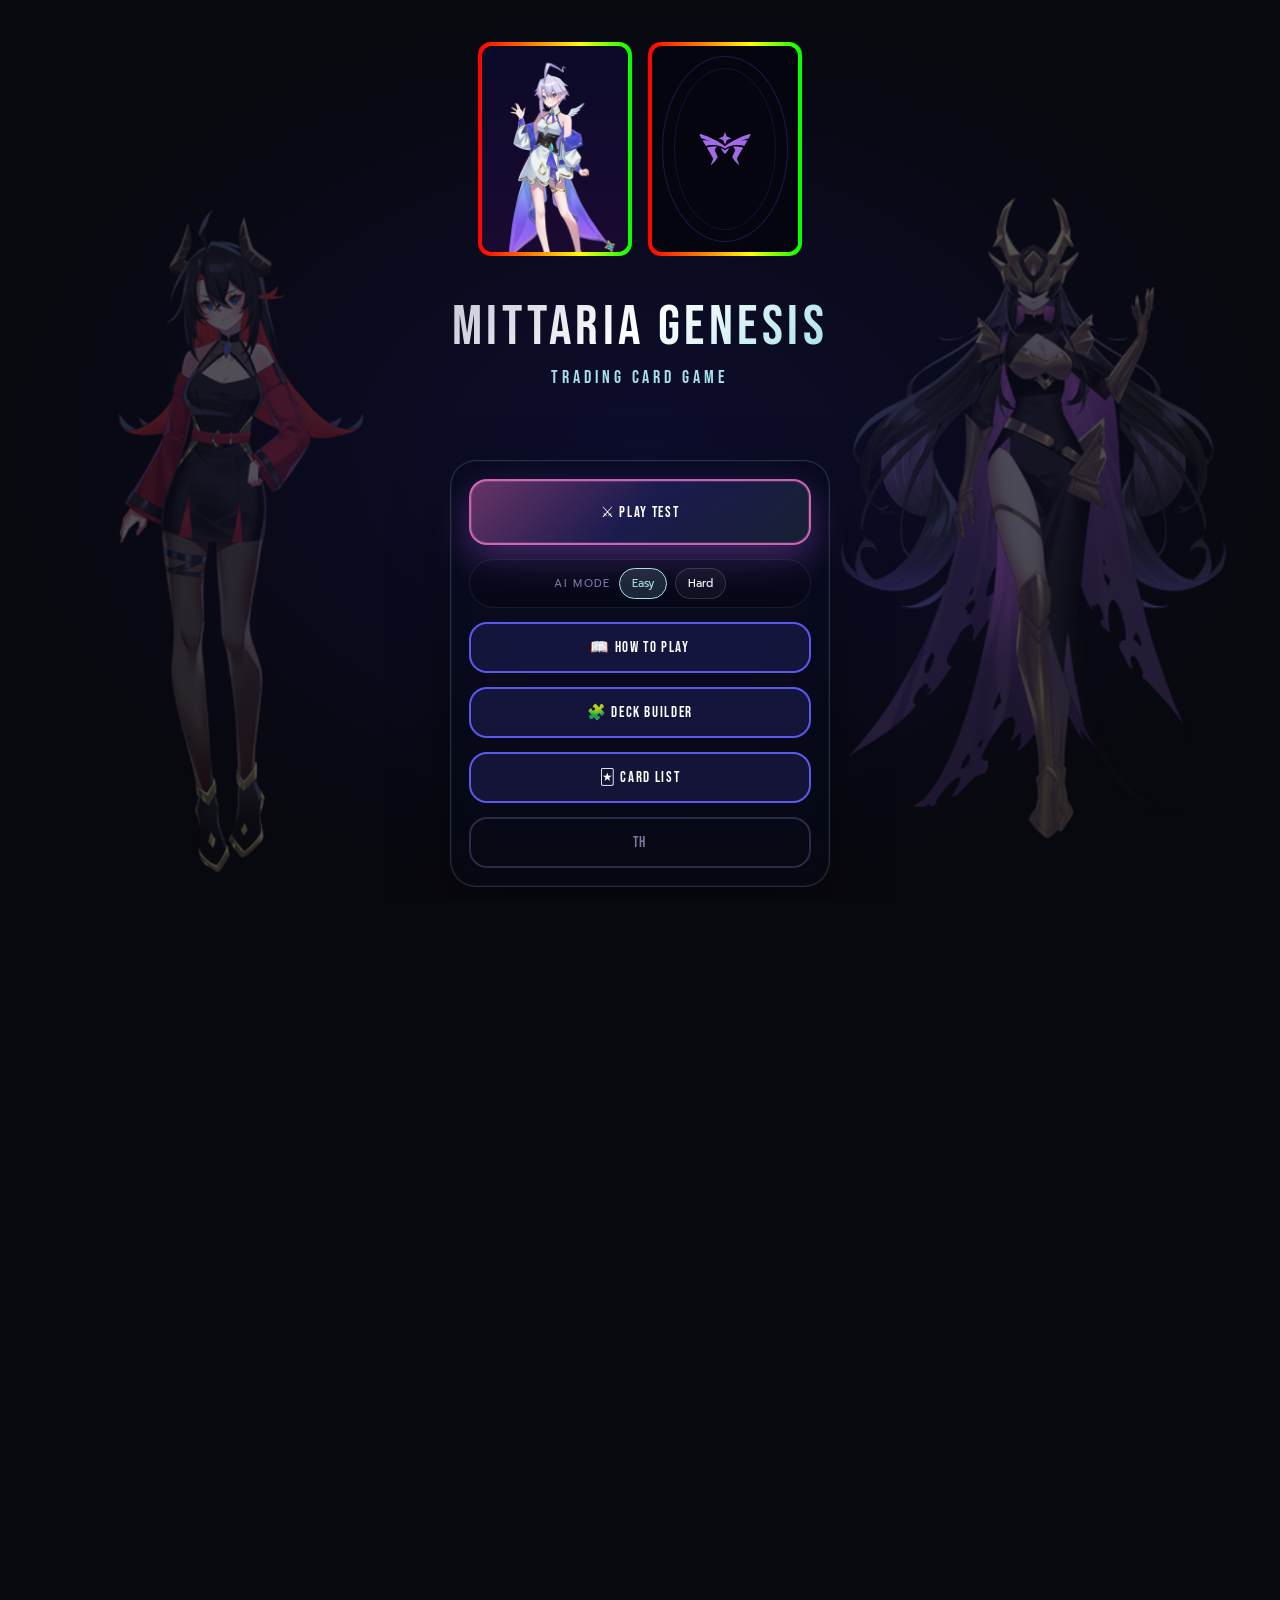
==== commit 0262568e: "Add files via upload" ====
--- a/index.html
+++ b/index.html
@@ -4,6 +4,7 @@
 <meta charset="UTF-8">
 <meta name="viewport" content="width=device-width, initial-scale=1.0">
 <title>MITTARIA GENESIS — TCG Playtest Embedded</title>
+<link rel="icon" type="image/svg+xml" href="assets/embedded/img_002_98f0d555ec16.svg">
 <style>
 @import url('https://fonts.googleapis.com/css2?family=Bebas+Neue&family=Prompt:wght@300;400;500;600;700;800&display=swap');
 :root {
@@ -1193,6 +1194,1357 @@
   margin-right:4px;
 }
 
+
+/* ===== v6_39 Deck Builder ===== */
+.deckbuilder-body{
+  flex:1;
+  overflow-y:auto;
+  padding:22px 24px;
+  max-width:1180px;
+  margin:0 auto;
+  width:100%;
+}
+.deckbuilder-help{
+  color:var(--dim);
+  background:rgba(255,255,255,.04);
+  border:1px solid var(--border);
+  border-radius:12px;
+  padding:12px 14px;
+  font-size:13px;
+  line-height:1.6;
+  margin-bottom:12px;
+}
+.deckbuilder-summary{
+  display:flex;
+  flex-wrap:wrap;
+  gap:8px;
+  margin-bottom:16px;
+  position:sticky;
+  top:0;
+  z-index:20;
+  padding:8px 0;
+  background:linear-gradient(180deg,var(--bg),rgba(5,5,16,.82));
+}
+.db-pill{
+  border:1px solid var(--border);
+  background:rgba(255,255,255,.05);
+  border-radius:999px;
+  padding:7px 12px;
+  font-size:12px;
+  color:#fff;
+  font-weight:800;
+}
+.db-total.bad{border-color:#ff7b9f;color:#ff7b9f;}
+.db-total.good{border-color:#7dffbd;color:#7dffbd;}
+.db-char{color:#a9c6ff;}
+.db-comp{color:#f0b0e0;}
+.db-spell{color:#90f0b0;}
+.deckbuilder-grid{
+  display:grid;
+  grid-template-columns:repeat(auto-fill,minmax(190px,1fr));
+  gap:14px;
+  padding-bottom:32px;
+}
+.db-card{
+  position:relative;
+  border:1px solid var(--border);
+  border-radius:14px;
+  background:rgba(255,255,255,.04);
+  overflow:hidden;
+  box-shadow:0 8px 22px rgba(0,0,0,.22);
+}
+.db-card:hover{
+  border-color:var(--cyan);
+  box-shadow:0 0 22px rgba(165,225,232,.18),0 12px 26px rgba(0,0,0,.32);
+}
+.db-art{
+  height:115px;
+  display:flex;
+  align-items:center;
+  justify-content:center;
+  background:radial-gradient(ellipse at center,rgba(92,88,237,.22),rgba(0,0,0,.18));
+  overflow:hidden;
+}
+.db-art img{width:100%;height:100%;object-fit:cover;object-position:top center;}
+.db-art .db-emoji{font-size:42px;}
+.db-body{padding:10px;}
+.db-name{
+  font-family:'Bebas Neue','Arial Narrow','Impact',system-ui,sans-serif;
+  color:#fff;
+  font-size:22px;
+  letter-spacing:.07em;
+  line-height:1;
+}
+.db-meta{font-size:10px;color:var(--dim);margin-top:4px;}
+.db-effect{font-size:10.5px;color:var(--dim);line-height:1.4;min-height:30px;margin-top:6px;}
+.db-controls{
+  display:flex;
+  align-items:center;
+  justify-content:space-between;
+  gap:8px;
+  margin-top:8px;
+}
+.db-controls button{
+  width:32px;
+  height:28px;
+  border-radius:8px;
+  border:1px solid rgba(255,255,255,.18);
+  background:rgba(0,0,0,.38);
+  color:#fff;
+  cursor:pointer;
+  font-weight:900;
+}
+.db-controls button:hover{border-color:var(--cyan);color:var(--cyan);}
+.db-count{
+  flex:1;
+  text-align:center;
+  font-size:16px;
+  font-weight:900;
+  color:#fff;
+  background:rgba(255,255,255,.05);
+  border-radius:8px;
+  padding:4px;
+}
+.db-card.zero{opacity:.48;}
+.db-card.overcopy{border-color:#ff7b9f;}
+
+
+/* ===== v6_40 Layout + Deck Builder Fix ===== */
+.important-deck-rule{
+  border:1px solid rgba(125,255,189,.18);
+  border-radius:16px;
+  padding:14px;
+  background:linear-gradient(135deg,rgba(125,255,189,.055),rgba(92,88,237,.05));
+}
+.deckbuilder-body{
+  max-width:1320px !important;
+  padding:18px 22px !important;
+}
+.deckbuilder-help{
+  margin-bottom:10px !important;
+}
+.deckbuilder-summary{
+  align-items:center;
+  justify-content:center;
+  gap:10px !important;
+  border:1px solid rgba(255,255,255,.06);
+  border-radius:14px;
+  padding:10px !important;
+  margin-bottom:14px !important;
+}
+.deckbuilder-grid{
+  grid-template-columns:repeat(auto-fill,minmax(155px,1fr)) !important;
+  gap:12px !important;
+}
+.db-card{
+  border-radius:12px !important;
+}
+.db-art{
+  height:86px !important;
+}
+.db-body{
+  padding:8px !important;
+}
+.db-name{
+  font-size:18px !important;
+  min-height:20px;
+  white-space:nowrap;
+  overflow:hidden;
+  text-overflow:ellipsis;
+}
+.db-meta{
+  font-size:9px !important;
+  white-space:nowrap;
+  overflow:hidden;
+  text-overflow:ellipsis;
+}
+.db-effect{
+  display:none !important;
+}
+.db-controls{
+  gap:5px !important;
+}
+.db-controls button{
+  width:28px !important;
+  height:26px !important;
+  font-size:12px !important;
+}
+.db-count{
+  font-size:14px !important;
+}
+.board-main{
+  align-items:center;
+}
+.lanes-row,
+.hand-row,
+.ai-hand-row{
+  width:100%;
+  max-width:620px;
+  margin-left:auto;
+  margin-right:auto;
+}
+.hand-row{
+  justify-content:center !important;
+  min-height:112px !important;
+  padding:8px 12px !important;
+}
+.hc{
+  width:74px !important;
+  height:106px !important;
+}
+.hc-name{
+  font-size:8.5px !important;
+  max-width:58px !important;
+}
+.hc-art{
+  font-size:26px !important;
+}
+.sidebar{
+  width:210px !important;
+  padding:10px 9px !important;
+  gap:9px !important;
+}
+.side-section{
+  padding:9px !important;
+}
+.g-log{
+  padding:8px !important;
+  min-height:210px;
+  background:rgba(0,0,0,.12);
+}
+.log-title{
+  font-size:11px !important;
+  color:#fff !important;
+}
+.log-entry{
+  font-size:11.5px !important;
+  line-height:1.55 !important;
+  padding:5px 6px !important;
+  margin-bottom:4px !important;
+  border-radius:6px !important;
+}
+.bc.selected-atk{
+  box-shadow:0 0 0 3px rgba(255,60,60,.95),0 0 24px rgba(255,60,60,.72) !important;
+  border-color:#ff3c3c !important;
+  transform:translateY(-2px);
+}
+.bc.selected-atk::before{
+  content:'ATTACKING';
+  position:absolute;
+  left:50%;
+  top:-18px;
+  transform:translateX(-50%);
+  z-index:9;
+  padding:2px 7px;
+  border-radius:999px;
+  background:rgba(255,60,60,.92);
+  color:#fff;
+  font-size:8px;
+  font-weight:900;
+  letter-spacing:.08em;
+  white-space:nowrap;
+}
+@media (max-width: 980px){
+  .sidebar{width:190px !important;}
+  .lanes-row,.hand-row,.ai-hand-row{max-width:560px;}
+  .deckbuilder-grid{grid-template-columns:repeat(auto-fill,minmax(140px,1fr)) !important;}
+}
+
+
+/* ===== v6_41 UI Table + Landing Polish ===== */
+.land-btns{
+  display:flex !important;
+  flex-direction:column !important;
+  align-items:stretch !important;
+  gap:12px !important;
+  width:min(340px,90vw);
+  left:50% !important;
+  transform:translateX(-50%);
+  bottom:42px !important;
+  padding:18px;
+  border:1px solid rgba(165,225,232,.18);
+  border-radius:26px;
+  background:linear-gradient(180deg,rgba(7,10,30,.72),rgba(6,8,22,.48));
+  backdrop-filter:blur(8px);
+  box-shadow:0 22px 60px rgba(0,0,0,.38), inset 0 0 0 1px rgba(255,255,255,.04);
+}
+.land-btns .btn{
+  width:100%;
+  border-radius:18px !important;
+  padding:14px 20px !important;
+  font-size:15px !important;
+}
+.g-primary-actions{
+  gap:10px !important;
+}
+.g-primary-actions .btn-phase{
+  min-width:112px;
+  padding:10px 18px !important;
+  border-radius:12px !important;
+  font-size:14px !important;
+  box-shadow:0 8px 18px rgba(0,0,0,.18);
+}
+.g-primary-actions .btn-battle{
+  background:linear-gradient(135deg,rgba(255,80,80,.30),rgba(255,96,96,.10)) !important;
+  border-width:2px;
+}
+.g-primary-actions .btn-end{
+  background:linear-gradient(135deg,rgba(235,110,202,.28),rgba(186,101,255,.10)) !important;
+  border-width:2px;
+}
+.side-actions{
+  display:grid;
+  grid-template-columns:1fr 1fr;
+  gap:7px;
+  border:1px solid var(--border);
+  border-radius:10px;
+  padding:8px;
+  background:rgba(255,255,255,.025);
+}
+.side-actions .btn,
+.side-actions .btn-phase{
+  width:100%;
+  padding:7px 8px !important;
+  border-radius:8px !important;
+  font-size:10px !important;
+  letter-spacing:.04em;
+}
+.sidebar{
+  width:230px !important;
+}
+.g-log{
+  min-height:260px !important;
+}
+.log-entry{
+  font-size:12px !important;
+}
+.deckbuilder-body{
+  max-width:1220px !important;
+}
+.deckbuilder-summary{
+  justify-content:flex-start !important;
+}
+.deckbuilder-grid{
+  display:block !important;
+}
+.db-table-wrap{
+  border:1px solid rgba(255,255,255,.10);
+  border-radius:14px;
+  overflow:hidden;
+  background:rgba(255,255,255,.035);
+}
+.db-table{
+  width:100%;
+  border-collapse:collapse;
+  font-size:12px;
+}
+.db-table th{
+  position:sticky;
+  top:0;
+  z-index:5;
+  background:#11162a;
+  color:var(--cyan);
+  text-align:left;
+  padding:9px 10px;
+  border-bottom:1px solid rgba(255,255,255,.10);
+  font-family:'Bebas Neue','Arial Narrow','Impact',system-ui,sans-serif;
+  letter-spacing:.08em;
+  font-size:15px;
+  font-weight:400;
+}
+.db-table td{
+  padding:8px 10px;
+  border-bottom:1px solid rgba(255,255,255,.055);
+  color:#dfe5ff;
+  vertical-align:middle;
+}
+.db-table tr:hover td{
+  background:rgba(165,225,232,.055);
+}
+.db-row.zero{
+  opacity:.44;
+}
+.db-type-row td{
+  background:linear-gradient(90deg,rgba(92,88,237,.22),rgba(165,225,232,.05));
+  color:#fff;
+  font-family:'Bebas Neue','Arial Narrow','Impact',system-ui,sans-serif;
+  letter-spacing:.09em;
+  font-size:22px;
+  padding:10px 12px;
+}
+.db-thumb{
+  width:42px;
+  height:56px;
+  border-radius:7px;
+  overflow:hidden;
+  background:rgba(0,0,0,.25);
+  border:1px solid rgba(255,255,255,.10);
+  display:flex;
+  align-items:center;
+  justify-content:center;
+  font-size:24px;
+}
+.db-thumb img{
+  width:100%;
+  height:100%;
+  object-fit:cover;
+  object-position:top center;
+}
+.db-name-cell{
+  min-width:170px;
+}
+.db-name-main{
+  color:#fff;
+  font-weight:800;
+  font-size:13px;
+}
+.db-name-sub{
+  color:var(--dim);
+  font-size:10px;
+  margin-top:2px;
+}
+.db-mini-stat{
+  white-space:nowrap;
+  color:#fff;
+  font-weight:800;
+}
+.db-effect-cell{
+  color:var(--dim);
+  max-width:320px;
+  line-height:1.35;
+}
+.db-table-controls{
+  display:flex;
+  align-items:center;
+  gap:6px;
+  justify-content:flex-end;
+}
+.db-table-controls button{
+  width:30px;
+  height:28px;
+  border-radius:8px;
+  border:1px solid rgba(255,255,255,.16);
+  background:rgba(0,0,0,.28);
+  color:#fff;
+  cursor:pointer;
+  font-weight:900;
+}
+.db-table-controls button:hover{
+  border-color:var(--cyan);
+  color:var(--cyan);
+}
+.db-count-table{
+  min-width:26px;
+  text-align:center;
+  font-weight:900;
+  color:#fff;
+  padding:4px 7px;
+  border-radius:7px;
+  background:rgba(255,255,255,.06);
+}
+@media (max-width: 980px){
+  .db-effect-cell{display:none;}
+  .db-table th:nth-child(5), .db-table td:nth-child(5){display:none;}
+  .sidebar{width:205px !important;}
+  .g-primary-actions .btn-phase{min-width:92px;font-size:12px !important;}
+}
+
+
+/* ===== v6_42 Menu / Playtest / Deck Builder Rework ===== */
+.land-btns{
+  top:50% !important;
+  bottom:auto !important;
+  transform:translate(-50%,-50%) !important;
+}
+.action-separator{
+  width:1px;
+  height:34px;
+  background:rgba(255,255,255,.18);
+  margin:0 8px;
+}
+.g-primary-actions{
+  flex-wrap:wrap;
+}
+.g-primary-actions .btn-back,
+.g-primary-actions .btn-redraw,
+.g-primary-actions .btn-auto,
+.g-primary-actions .btn-reset{
+  padding:7px 10px !important;
+  border-radius:9px !important;
+  font-size:10px !important;
+}
+.side-actions{display:none !important;}
+.deckbuilder-body{
+  max-width:1180px !important;
+}
+.deckbuilder-layout{
+  display:flex;
+  flex-direction:column;
+  gap:18px;
+}
+.deckbuilder-section-title{
+  font-family:'Bebas Neue','Arial Narrow','Impact',system-ui,sans-serif;
+  font-size:30px;
+  letter-spacing:.08em;
+  color:#fff;
+  border-bottom:1px solid rgba(255,255,255,.12);
+  padding-bottom:6px;
+  margin-top:4px;
+}
+.deckbuilder-card-grid{
+  display:grid;
+  grid-template-columns:repeat(auto-fill,minmax(185px,1fr));
+  gap:14px;
+}
+.deck-pick-card{
+  position:relative;
+  border:1px solid var(--border);
+  border-radius:16px;
+  overflow:hidden;
+  background:rgba(255,255,255,.04);
+  min-height:285px;
+  display:flex;
+  flex-direction:column;
+}
+.deck-pick-card:hover{
+  border-color:var(--cyan);
+  box-shadow:0 0 20px rgba(165,225,232,.18);
+}
+.deck-pick-art{
+  height:128px;
+  background:radial-gradient(ellipse at center,rgba(92,88,237,.24),rgba(0,0,0,.2));
+  display:flex;
+  align-items:center;
+  justify-content:center;
+  overflow:hidden;
+  font-size:42px;
+}
+.deck-pick-art img{
+  width:100%;
+  height:100%;
+  object-fit:cover;
+  object-position:top center;
+}
+.deck-pick-body{
+  padding:10px;
+  display:flex;
+  flex-direction:column;
+  gap:6px;
+  flex:1;
+}
+.deck-pick-name{
+  font-family:'Bebas Neue','Arial Narrow','Impact',system-ui,sans-serif;
+  font-size:22px;
+  color:#fff;
+  letter-spacing:.07em;
+  white-space:nowrap;
+  overflow:hidden;
+  text-overflow:ellipsis;
+}
+.deck-pick-meta{
+  font-size:10px;
+  color:var(--dim);
+}
+.deck-pick-effect{
+  font-size:10.5px;
+  color:var(--dim);
+  line-height:1.35;
+  max-height:42px;
+  overflow:hidden;
+}
+.deck-pick-controls{
+  margin-top:auto;
+  display:grid;
+  grid-template-columns:32px 1fr 32px 32px;
+  gap:6px;
+  align-items:center;
+}
+.deck-pick-controls button{
+  height:30px;
+  border-radius:8px;
+  border:1px solid rgba(255,255,255,.18);
+  background:rgba(0,0,0,.32);
+  color:#fff;
+  font-weight:900;
+  cursor:pointer;
+}
+.deck-pick-controls button:hover{
+  color:var(--cyan);
+  border-color:var(--cyan);
+}
+.deck-pick-count{
+  text-align:center;
+  font-weight:900;
+  color:#fff;
+  padding:6px 0;
+  border-radius:8px;
+  background:rgba(255,255,255,.07);
+}
+.deck-pick-card.zero{
+  opacity:.55;
+}
+@media (max-width:900px){
+  .deckbuilder-card-grid{grid-template-columns:repeat(auto-fill,minmax(150px,1fr));}
+  .deck-pick-card{min-height:260px;}
+  .deck-pick-art{height:105px;}
+}
+
+
+/* ===== v6_43 Final Layout Fix ===== */
+#sc-land{
+  display:none;
+  align-items:center;
+  justify-content:center;
+  flex-direction:column;
+}
+#sc-land.on{display:flex;}
+.land-btns{
+  position:relative !important;
+  left:auto !important;
+  right:auto !important;
+  top:auto !important;
+  bottom:auto !important;
+  transform:none !important;
+  margin-top:24px;
+  width:min(380px,88vw) !important;
+  z-index:10;
+}
+.brand-title{
+  position:relative;
+  z-index:5;
+  text-align:center;
+}
+.brand-sub{
+  position:relative;
+  z-index:5;
+  text-align:center;
+}
+.g-nav{
+  gap:14px !important;
+}
+.g-primary-actions{
+  margin-left:auto;
+  display:flex;
+  align-items:center;
+  gap:18px !important;
+}
+.utility-actions-left{
+  display:flex;
+  gap:7px;
+  align-items:center;
+  flex-wrap:wrap;
+  justify-content:flex-end;
+}
+.utility-actions-left .btn,
+.utility-actions-left .btn-phase{
+  padding:7px 10px !important;
+  font-size:10px !important;
+  border-radius:9px !important;
+}
+.btn-main-action{
+  min-width:190px !important;
+  min-height:54px !important;
+  padding:13px 24px !important;
+  border-radius:16px !important;
+  font-size:21px !important;
+  letter-spacing:.08em !important;
+  border-width:2px !important;
+  font-family:'Bebas Neue','Arial Narrow','Impact',system-ui,sans-serif !important;
+  box-shadow:0 10px 28px rgba(0,0,0,.34), inset 0 0 0 1px rgba(255,255,255,.08);
+}
+.main-action-draw{
+  border-color:#7dffbd !important;
+  background:linear-gradient(135deg,rgba(125,255,189,.36),rgba(40,150,110,.16)) !important;
+  color:#baffd5 !important;
+}
+.main-action-battle{
+  border-color:#ff6969 !important;
+  background:linear-gradient(135deg,rgba(255,70,70,.42),rgba(140,30,30,.18)) !important;
+  color:#ffd0d0 !important;
+}
+.main-action-end{
+  border-color:#eb6eca !important;
+  background:linear-gradient(135deg,rgba(235,110,202,.40),rgba(92,88,237,.18)) !important;
+  color:#ffd2f4 !important;
+}
+.main-action-wait{
+  border-color:rgba(255,255,255,.18) !important;
+  background:rgba(255,255,255,.04) !important;
+  color:var(--dim) !important;
+}
+.step-help{font-size:14px !important;min-height:36px !important;}
+.battle-preview{font-size:14px !important;min-height:42px !important;}
+.card-info-bar{font-size:14px !important;min-height:38px !important;}
+.bc-name{font-size:11px !important;max-width:76px !important;}
+.bc-stats{font-size:12px !important;}
+.comp-bar{font-size:10px !important;}
+.hc-name{font-size:9.5px !important;}
+.hc-foot{font-size:10px !important;}
+.lead-name{font-size:14px !important;}
+.lead-lp{font-size:19px !important;}
+.deck-stat{font-size:12px !important;}
+.log-entry{font-size:12.5px !important;}
+.deckbuilder-body{
+  max-width:none !important;
+  width:100% !important;
+  margin:0 !important;
+  padding:18px 26px 110px !important;
+}
+.deckbuilder-summary{
+  position:sticky;
+  top:0;
+  z-index:30;
+  justify-content:center !important;
+}
+.deckbuilder-card-grid{
+  grid-template-columns:repeat(auto-fill,minmax(170px,1fr)) !important;
+}
+.deck-pick-card{
+  min-height:260px !important;
+}
+.deck-pick-art{
+  height:112px !important;
+}
+#sc-deckbuilder .how-top{
+  flex-wrap:wrap;
+}
+#sc-deckbuilder .how-top .btn{
+  order:10;
+}
+#sc-deckbuilder .how-top #deckbuilder-title,
+#sc-deckbuilder .how-top #deckbuilder-count-label{
+  order:0;
+}
+#sc-deckbuilder .how-top #btn-auto-build,
+#sc-deckbuilder .how-top #btn-reset-deck,
+#sc-deckbuilder .how-top #btn-save-play{
+  position:fixed;
+  bottom:18px;
+  z-index:80;
+  box-shadow:0 10px 30px rgba(0,0,0,.35);
+}
+#btn-auto-build{left:50%;transform:translateX(-180px);}
+#btn-reset-deck{left:50%;transform:translateX(-55px);}
+#btn-save-play{left:50%;transform:translateX(80px);}
+@media (max-width:920px){
+  .g-primary-actions{flex-direction:column;align-items:flex-end;gap:8px !important;}
+  .btn-main-action{min-width:160px !important;min-height:48px !important;font-size:18px !important;}
+  .deckbuilder-card-grid{grid-template-columns:repeat(auto-fill,minmax(145px,1fr)) !important;}
+}
+
+
+/* ===== v6_44 Major UI Fix ===== */
+#sc-land{
+  overflow-y:auto !important;
+  padding:44px 18px 60px;
+  justify-content:flex-start !important;
+}
+.land-btns{
+  margin-top:28px !important;
+  margin-bottom:40px;
+  gap:14px !important;
+}
+.play-hero-btn{
+  min-height:66px;
+  font-size:20px !important;
+  border-radius:24px !important;
+  background:linear-gradient(135deg,rgba(235,110,202,.42),rgba(92,88,237,.22),rgba(165,225,232,.10)) !important;
+  border-color:rgba(235,110,202,.85) !important;
+  box-shadow:0 14px 38px rgba(186,101,255,.32), inset 0 0 0 1px rgba(255,255,255,.12);
+}
+.ai-mode-toggle{
+  display:flex;
+  align-items:center;
+  justify-content:center;
+  gap:8px;
+  color:var(--dim);
+  font-size:11px;
+  letter-spacing:.12em;
+  padding:8px 10px;
+  border:1px solid rgba(255,255,255,.08);
+  border-radius:999px;
+  background:rgba(0,0,0,.18);
+}
+.ai-mode-toggle button{
+  border:1px solid rgba(255,255,255,.14);
+  background:rgba(255,255,255,.04);
+  color:#fff;
+  border-radius:999px;
+  padding:6px 12px;
+  cursor:pointer;
+  font-size:11px;
+}
+.ai-mode-toggle button.on{
+  border-color:var(--cyan);
+  color:var(--cyan);
+  background:rgba(165,225,232,.14);
+}
+.g-log{
+  order:-5;
+  flex:0 0 230px !important;
+  min-height:230px !important;
+  max-height:270px;
+}
+.sidebar .side-section{
+  flex-shrink:0;
+}
+.bc-name{
+  color:#fff !important;
+  text-shadow:0 1px 4px rgba(0,0,0,.9);
+  font-size:12px !important;
+}
+.bc-stats{
+  color:#fff !important;
+  font-size:13px !important;
+  text-shadow:0 1px 4px rgba(0,0,0,.9);
+}
+.bc-el{font-size:13px !important;}
+.hc-name{color:#fff !important;text-shadow:0 1px 4px #000;font-size:10px !important;}
+.comp-name,.comp-eff{color:#fff !important;text-shadow:0 1px 3px #000;}
+.deckbuilder-body{
+  max-width:none !important;
+  width:100% !important;
+  padding:18px 24px 92px !important;
+  margin:0 !important;
+  box-sizing:border-box;
+}
+#sc-deckbuilder .how-top{
+  position:sticky;
+  top:0;
+  z-index:60;
+}
+#sc-deckbuilder .how-top #btn-auto-build,
+#sc-deckbuilder .how-top #btn-reset-deck,
+#sc-deckbuilder .how-top #btn-save-play{
+  display:none !important;
+}
+.deckbuilder-summary{
+  position:relative !important;
+  top:auto !important;
+  justify-content:center !important;
+}
+.deck-slot-panel{
+  width:100%;
+  border:1px solid rgba(165,225,232,.16);
+  border-radius:18px;
+  padding:14px;
+  background:rgba(255,255,255,.035);
+  margin:12px 0 18px;
+  box-sizing:border-box;
+}
+.deck-slot-head{
+  display:flex;
+  gap:12px;
+  align-items:center;
+  flex-wrap:wrap;
+  margin-bottom:10px;
+  color:#fff;
+}
+.deck-slot-head input{
+  flex:1;
+  min-width:220px;
+  border:1px solid rgba(255,255,255,.14);
+  background:rgba(0,0,0,.24);
+  color:#fff;
+  border-radius:10px;
+  padding:10px 12px;
+}
+.deck-slot-buttons{
+  display:flex;
+  gap:8px;
+  flex-wrap:wrap;
+  margin-bottom:12px;
+}
+.deck-slot-buttons button{
+  border:1px solid rgba(255,255,255,.14);
+  background:rgba(255,255,255,.04);
+  color:#fff;
+  border-radius:10px;
+  padding:9px 12px;
+  cursor:pointer;
+}
+.deck-slot-buttons button.active{
+  border-color:var(--cyan);
+  color:var(--cyan);
+  background:rgba(165,225,232,.12);
+}
+.deck-current-list{
+  display:flex;
+  flex-wrap:wrap;
+  gap:7px;
+  max-height:132px;
+  overflow-y:auto;
+  padding-top:4px;
+}
+.deck-current-chip{
+  display:flex;
+  align-items:center;
+  gap:5px;
+  border:1px solid rgba(255,255,255,.12);
+  background:rgba(0,0,0,.2);
+  color:#fff;
+  border-radius:999px;
+  padding:5px 7px;
+  font-size:11px;
+  cursor:pointer;
+}
+.deck-current-chip em{
+  color:var(--cyan);
+  font-style:normal;
+  font-weight:900;
+}
+.deck-current-chip button{
+  border:0;
+  background:rgba(255,255,255,.12);
+  color:#fff;
+  border-radius:999px;
+  width:18px;
+  height:18px;
+  cursor:pointer;
+}
+.deck-empty{color:var(--dim);font-size:12px;}
+.deckbuilder-bottom-actions{
+  position:fixed;
+  left:50%;
+  bottom:16px;
+  transform:translateX(-50%);
+  z-index:90;
+  display:flex;
+  gap:10px;
+  padding:10px;
+  border:1px solid rgba(255,255,255,.1);
+  background:rgba(5,7,18,.82);
+  backdrop-filter:blur(10px);
+  border-radius:18px;
+  box-shadow:0 12px 36px rgba(0,0,0,.42);
+}
+.deckbuilder-card-grid{
+  grid-template-columns:repeat(auto-fill,minmax(168px,1fr)) !important;
+  width:100%;
+}
+.deck-pick-card{
+  min-height:248px !important;
+}
+.deck-pick-art{
+  height:105px !important;
+}
+.deck-pick-effect{
+  max-height:34px !important;
+}
+@media (max-width:760px){
+  .deckbuilder-bottom-actions{
+    width:calc(100% - 24px);
+    justify-content:center;
+    flex-wrap:wrap;
+  }
+  .deckbuilder-card-grid{
+    grid-template-columns:repeat(auto-fill,minmax(138px,1fr)) !important;
+  }
+  .deck-pick-card{min-height:230px !important;}
+}
+
+
+/* ===== v6_45 Deck Builder Visual Slots ===== */
+.deckbuilder-hero-title{
+  font-family:'Bebas Neue','Arial Narrow','Impact',system-ui,sans-serif;
+  font-size:52px;
+  line-height:.9;
+  letter-spacing:.09em;
+  color:#fff;
+  text-align:center;
+  margin:8px 0 14px;
+  text-shadow:0 0 22px rgba(165,225,232,.22);
+}
+.deck-save-inline{
+  border:1px solid rgba(125,255,189,.45);
+  background:rgba(125,255,189,.14);
+  color:#baffd5;
+  border-radius:10px;
+  padding:10px 14px;
+  cursor:pointer;
+  font-weight:900;
+}
+.deck-save-inline:hover{
+  background:rgba(125,255,189,.24);
+  box-shadow:0 0 14px rgba(125,255,189,.25);
+}
+.db-pill{
+  cursor:pointer;
+  border-radius:14px !important;
+  min-width:112px;
+  text-align:center;
+}
+.db-pill.active{
+  box-shadow:0 0 18px rgba(165,225,232,.28);
+  border-color:var(--cyan) !important;
+  background:rgba(165,225,232,.12) !important;
+  color:#fff !important;
+}
+.deck-slot-buttons button.active{
+  box-shadow:0 0 20px rgba(165,225,232,.45), inset 0 0 0 1px rgba(255,255,255,.08);
+  transform:translateY(-1px);
+}
+.deck-current-list{
+  display:grid !important;
+  grid-template-columns:1.6fr 1fr 1fr;
+  gap:10px !important;
+  max-height:none !important;
+  overflow:visible !important;
+}
+.deck-zone{
+  border:1px solid rgba(255,255,255,.10);
+  border-radius:16px;
+  overflow:hidden;
+  min-height:155px;
+}
+.deck-zone-char{background:linear-gradient(135deg,rgba(96,144,255,.18),rgba(92,88,237,.06));}
+.deck-zone-comp{background:linear-gradient(135deg,rgba(235,110,202,.18),rgba(186,101,255,.06));}
+.deck-zone-spell{background:linear-gradient(135deg,rgba(80,210,140,.16),rgba(45,160,120,.06));}
+.deck-zone-title{
+  color:#fff;
+  font-family:'Bebas Neue','Arial Narrow','Impact',system-ui,sans-serif;
+  letter-spacing:.08em;
+  font-size:22px;
+  padding:10px 12px 6px;
+  border-bottom:1px solid rgba(255,255,255,.08);
+}
+.deck-zone-title small{
+  color:var(--cyan);
+  font-size:15px;
+  float:right;
+  margin-top:3px;
+}
+.deck-zone-cards{
+  display:flex;
+  flex-wrap:wrap;
+  gap:6px;
+  padding:10px;
+  align-content:flex-start;
+}
+.deck-mini-card{
+  position:relative;
+  width:72px;
+  min-height:98px;
+  border:1px solid rgba(255,255,255,.14);
+  background:rgba(0,0,0,.24);
+  border-radius:10px;
+  overflow:hidden;
+  cursor:pointer;
+}
+.deck-mini-card:hover{
+  border-color:var(--cyan);
+  box-shadow:0 0 12px rgba(165,225,232,.22);
+}
+.deck-mini-art{
+  height:52px;
+  display:flex;
+  align-items:center;
+  justify-content:center;
+  font-size:24px;
+  overflow:hidden;
+  background:rgba(0,0,0,.2);
+}
+.deck-mini-art img{
+  width:100%;
+  height:100%;
+  object-fit:cover;
+  object-position:top center;
+}
+.deck-mini-name{
+  color:#fff;
+  font-size:8px;
+  line-height:1.1;
+  padding:4px;
+  height:26px;
+  overflow:hidden;
+}
+.deck-mini-card b{
+  position:absolute;
+  left:4px;
+  bottom:3px;
+  color:var(--cyan);
+  font-size:10px;
+}
+.deck-mini-card button{
+  position:absolute;
+  right:3px;
+  bottom:2px;
+  width:18px;
+  height:18px;
+  border:0;
+  border-radius:50%;
+  background:rgba(255,80,80,.78);
+  color:#fff;
+  cursor:pointer;
+}
+.deck-empty-slot{
+  color:rgba(255,255,255,.45);
+  border:1px dashed rgba(255,255,255,.16);
+  border-radius:10px;
+  padding:18px;
+  width:100%;
+  text-align:center;
+  font-size:12px;
+}
+.deckbuilder-bottom-actions{
+  gap:12px !important;
+}
+.deckbuilder-bottom-actions .btn{
+  font-size:13px !important;
+  padding:11px 18px !important;
+  border-radius:13px !important;
+}
+.random-build-btn{
+  min-width:128px;
+  border-color:#ffd36e !important;
+  color:#ffd36e !important;
+  background:rgba(255,211,110,.12) !important;
+}
+@media (max-width:920px){
+  .deck-current-list{grid-template-columns:1fr !important;}
+  .deckbuilder-hero-title{font-size:40px;}
+}
+
+
+/* ===== v6_46 Playtest Hotfix ===== */
+.sidebar .g-log{
+  order:-10;
+  flex:0 0 240px !important;
+  min-height:220px !important;
+  max-height:280px !important;
+  display:block !important;
+  overflow-y:auto !important;
+}
+
+
+/* ===== v6_47 Deck Builder Interaction + AI Tuning ===== */
+#sc-deckbuilder .how-top{
+  position:absolute !important;
+  top:8px !important;
+  right:12px !important;
+  left:auto !important;
+  width:auto !important;
+  background:transparent !important;
+  border:0 !important;
+  padding:0 !important;
+  gap:6px !important;
+  z-index:120 !important;
+}
+#sc-deckbuilder .how-top .how-title,
+#sc-deckbuilder .how-top .cl-filter-note{
+  display:none !important;
+}
+#sc-deckbuilder .how-top .btn{
+  padding:7px 10px !important;
+  font-size:10px !important;
+  border-radius:999px !important;
+  background:rgba(0,0,0,.32) !important;
+  backdrop-filter:blur(6px);
+}
+.deckbuilder-hero-title{
+  margin-top:18px !important;
+}
+.deck-mini-card button{
+  opacity:0;
+  pointer-events:none;
+  transition:opacity .15s, transform .15s;
+}
+.deck-mini-card:hover button{
+  opacity:1;
+  pointer-events:auto;
+  transform:scale(1.05);
+}
+.deck-pick-card{
+  cursor:pointer;
+}
+.deck-pick-card.full{
+  opacity:.38 !important;
+  filter:grayscale(.5);
+}
+.deck-pick-card.full::after{
+  content:'MAX';
+  position:absolute;
+  top:8px;
+  right:8px;
+  z-index:8;
+  background:rgba(0,0,0,.72);
+  border:1px solid rgba(255,255,255,.18);
+  color:#ffd36e;
+  border-radius:999px;
+  padding:3px 8px;
+  font-size:10px;
+  font-weight:900;
+}
+.deck-pick-card:hover{
+  transform:translateY(-3px);
+}
+.deck-pick-controls button{
+  cursor:pointer;
+}
+.sidebar{
+  width:260px !important;
+  overflow-y:auto !important;
+  overflow-x:hidden !important;
+  padding-right:10px !important;
+}
+.sidebar::-webkit-scrollbar,
+.deck-current-list::-webkit-scrollbar{
+  width:8px;
+}
+.sidebar::-webkit-scrollbar-thumb,
+.deck-current-list::-webkit-scrollbar-thumb{
+  background:rgba(165,225,232,.22);
+  border-radius:999px;
+}
+.deck-stat{
+  padding:7px 8px !important;
+  border:1px solid rgba(255,255,255,.07);
+  border-radius:8px;
+  margin-bottom:6px !important;
+  background:rgba(255,255,255,.025);
+}
+.void-link{
+  border-color:rgba(165,225,232,.22) !important;
+  background:rgba(165,225,232,.06) !important;
+  color:#dffaff !important;
+  font-weight:800;
+}
+.deck-stat span:last-child{
+  font-size:13px;
+  font-weight:900;
+  color:#fff !important;
+}
+.g-log{
+  flex:0 0 250px !important;
+  max-height:300px !important;
+}
+
+
+/* ===== v6_48 Clear Deck Button ===== */
+.clear-deck-btn{
+  border-color:#ff7b9f !important;
+  color:#ffb6c8 !important;
+  background:rgba(255,123,159,.10) !important;
+}
+.clear-deck-btn:hover{
+  background:rgba(255,123,159,.20) !important;
+  box-shadow:0 0 14px rgba(255,123,159,.22);
+}
+
+
+/* ===== v6_54 Deck Builder Recovery ===== */
+#sc-deckbuilder{
+  overflow-y:auto !important;
+}
+#sc-deckbuilder .how-top{
+  position:sticky !important;
+  top:0 !important;
+  z-index:80 !important;
+  display:flex !important;
+  align-items:center !important;
+  gap:12px !important;
+  width:100% !important;
+  padding:14px 18px !important;
+  box-sizing:border-box !important;
+  border-bottom:1px solid var(--border) !important;
+  background:rgba(5,5,16,.88) !important;
+  backdrop-filter:blur(8px);
+}
+#sc-deckbuilder .how-top .how-title{
+  display:block !important;
+  visibility:visible !important;
+  opacity:1 !important;
+  flex:1 !important;
+  text-align:center !important;
+  color:#fff !important;
+}
+#sc-deckbuilder .how-top .btn{
+  position:static !important;
+  display:inline-flex !important;
+  visibility:visible !important;
+  opacity:1 !important;
+  min-width:82px !important;
+}
+#sc-deckbuilder .how-top .cl-filter-note{
+  display:none !important;
+}
+#sc-deckbuilder .deckbuilder-body{
+  display:block !important;
+  visibility:visible !important;
+  opacity:1 !important;
+  width:100% !important;
+  max-width:1180px !important;
+  margin:0 auto !important;
+  padding:20px 24px 110px !important;
+  box-sizing:border-box !important;
+  overflow:visible !important;
+}
+#sc-deckbuilder .deckbuilder-help,
+#sc-deckbuilder .deckbuilder-summary,
+#sc-deckbuilder .deck-slot-panel,
+#sc-deckbuilder #deckbuilder-root{
+  display:block !important;
+  visibility:visible !important;
+  opacity:1 !important;
+}
+#sc-deckbuilder .deckbuilder-summary{
+  display:flex !important;
+  flex-wrap:wrap !important;
+}
+#sc-deckbuilder .deck-current-list{
+  display:grid !important;
+  grid-template-columns:1.6fr 1fr 1fr !important;
+  gap:10px !important;
+  visibility:visible !important;
+  opacity:1 !important;
+  max-height:none !important;
+}
+#sc-deckbuilder .deckbuilder-layout{
+  display:flex !important;
+  flex-direction:column !important;
+  gap:18px !important;
+  visibility:visible !important;
+  opacity:1 !important;
+}
+#sc-deckbuilder .deckbuilder-card-grid{
+  display:grid !important;
+  grid-template-columns:repeat(auto-fill,minmax(170px,1fr)) !important;
+  gap:14px !important;
+  visibility:visible !important;
+  opacity:1 !important;
+}
+#sc-deckbuilder .deck-pick-card{
+  display:flex !important;
+  visibility:visible !important;
+  opacity:1 !important;
+  min-height:248px !important;
+}
+#sc-deckbuilder .deck-pick-card.zero{
+  opacity:.55 !important;
+}
+#sc-deckbuilder .deckbuilder-bottom-actions{
+  position:fixed !important;
+  left:50% !important;
+  bottom:16px !important;
+  transform:translateX(-50%) !important;
+  z-index:90 !important;
+  display:flex !important;
+  gap:10px !important;
+  padding:10px !important;
+  border-radius:18px !important;
+  background:rgba(5,7,18,.88) !important;
+  border:1px solid rgba(255,255,255,.12) !important;
+  box-shadow:0 12px 36px rgba(0,0,0,.42) !important;
+}
+@media (max-width:920px){
+  #sc-deckbuilder .deck-current-list{
+    grid-template-columns:1fr !important;
+  }
+  #sc-deckbuilder .deckbuilder-card-grid{
+    grid-template-columns:repeat(auto-fill,minmax(140px,1fr)) !important;
+  }
+}
+
 </style>
 </head>
 <body>
@@ -1223,9 +2575,15 @@
   <img src="assets/embedded/img_003_76348185c590.png" style="position:absolute;right:30px;bottom:0;height:85%;object-fit:contain;object-position:bottom;opacity:0.3;pointer-events:none;" alt="">
   <img src="assets/embedded/img_004_55f7fad4ccae.png" style="position:absolute;left:30px;bottom:0;height:80%;object-fit:contain;object-position:bottom;opacity:0.3;pointer-events:none;" alt="">
   <div class="land-btns">
+    <button class="btn btn-b play-hero-btn" id="btn-play" onclick="startGame()">⚔️ PLAY TEST</button>
+    <div class="ai-mode-toggle">
+      <span>AI MODE</span>
+      <button id="btn-ai-easy" onclick="setAiMode('easy')">Easy</button>
+      <button id="btn-ai-hard" onclick="setAiMode('hard')">Hard</button>
+    </div>
     <button class="btn btn-a" id="btn-how" onclick="showScreen('sc-how')">📖 HOW TO PLAY</button>
+    <button class="btn btn-a" id="btn-deck-builder" onclick="showScreen('sc-deckbuilder')">🧩 DECK BUILDER</button>
     <button class="btn btn-a" id="btn-card-list" onclick="showScreen('sc-cardlist')">🃏 CARD LIST</button>
-    <button class="btn btn-b" id="btn-play" onclick="startGame()">⚔️ PLAY TEST</button>
     <button class="btn btn-back" id="btn-lang-land" onclick="toggleLanguage()">TH / EN</button>
   </div>
 </div>
@@ -1244,6 +2602,51 @@
   </div>
 </div>
 
+
+<!-- ============ DECK BUILDER ============ -->
+<div class="sc" id="sc-deckbuilder">
+  <div class="how-top">
+    <button class="btn btn-back btn-sm" onclick="showScreen('sc-land')">← Back</button>
+    <div class="how-title" id="deckbuilder-title">DECK BUILDER / จัด DECK</div>
+    <div class="cl-filter-note" id="deckbuilder-count-label">40 / 40</div>
+    <button class="btn btn-back btn-sm" onclick="toggleLanguage()" style="margin-left:10px">TH / EN</button>
+  </div>
+  <div class="deckbuilder-body">
+    <div class="deckbuilder-hero-title">DECK BUILDER</div>
+    <div class="deckbuilder-help" id="deckbuilder-help">
+      <strong>Deck Rule:</strong> 40 cards total. Recommended ratio: <strong>24 Character</strong> / <strong>8 Companion</strong> / <strong>8 Spell</strong>. 
+      Tap + / − to adjust copies. Current prototype allows up to <strong>3 copies per card</strong>.
+    </div>
+    <div class="deckbuilder-summary">
+      <button class="db-pill db-total active" onclick="setDeckBuilderFilter('all')">Total <span id="db-total">40</span>/40</button>
+      <button class="db-pill db-char" onclick="setDeckBuilderFilter('char')">Character <span id="db-char">24</span></button>
+      <button class="db-pill db-comp" onclick="setDeckBuilderFilter('companion')">Companion <span id="db-comp">8</span></button>
+      <button class="db-pill db-spell" onclick="setDeckBuilderFilter('spell')">Spell <span id="db-spell">8</span></button>
+    </div>
+    <div class="deck-slot-panel">
+      <div class="deck-slot-head">
+        <strong>DECK SLOTS</strong>
+        <input id="deck-name-input" maxlength="24" placeholder="Deck Name" oninput="updateDeckNameDraft(this.value)">
+        <button class="deck-save-inline" onclick="saveDeckToSlot()">Save Slot</button>
+      </div>
+      <div class="deck-slot-buttons">
+        <button id="deck-slot-1" onclick="loadDeckSlot(1)">Slot 1</button>
+        <button id="deck-slot-2" onclick="loadDeckSlot(2)">Slot 2</button>
+        <button id="deck-slot-3" onclick="loadDeckSlot(3)">Slot 3</button>
+      </div>
+      <div class="deck-current-list" id="deck-current-list"></div>
+    </div>
+    <div class="deckbuilder-grid" id="deckbuilder-root"></div>
+    <div class="deckbuilder-bottom-actions">
+      <button class="btn btn-back btn-sm random-build-btn" onclick="autoBuildDeck()">🎲 Random</button>
+      <button class="btn btn-back btn-sm clear-deck-btn" onclick="clearCurrentDeck()">Clear Cards</button>
+      <button class="btn btn-back btn-sm" onclick="resetCustomDeck()">Reset Default</button>
+      <button class="btn btn-a btn-sm" onclick="saveDeckToSlot()">Save Slot</button>
+      <button class="btn btn-b btn-sm" onclick="saveDeckAndPlay()">Save & Play</button>
+    </div>
+  </div>
+</div>
+
 <!-- ============ HOW TO PLAY ============ -->
 <div class="sc" id="sc-how">
   <div class="how-top">
@@ -1255,6 +2658,21 @@
     <div class="how-sec">
       <h2>🎯 Overview</h2>
       <p>MITTARIA GENESIS เป็นเกม TCG แบบ 1v1 — ทำลาย Gate ทั้ง 5 ของฝ่ายตรงข้ามเพื่อชนะ แต่ละ Gate คือไพ่จาก Deck ที่วางคว่ำหน้าไว้เป็นชีวิต</p>
+    </div>
+
+
+    <div class="how-sec important-deck-rule">
+      <h2>🧩 Deck Building / วิธีจัด Deck</h2>
+      <div class="rule-box">
+        <h4>Deck Rule แบบสั้น</h4>
+        <p><strong>1 Deck = 40 ใบ</strong> โดยแนะนำให้จัดเป็น <strong>Character 24</strong> / <strong>Companion 8</strong> / <strong>Spell 8</strong></p>
+        <ul>
+          <li><strong>Character</strong> ต้องเยอะที่สุด เพราะเป็นตัวลงสนาม, ป้องกัน Gate, และใช้จ่าย Cost</li>
+          <li><strong>Companion</strong> ใช้เสริมตัวหลัก แต่ถ้าเยอะเกินจะมือเน่าเพราะไม่มีตัวให้ใส่</li>
+          <li><strong>Spell</strong> ใช้แก้สถานการณ์ เช่น จั่ว, ย้ายเลน, ชุบชีวิต, ซ่อม Gate</li>
+          <li>Prototype นี้ให้ใส่การ์ดซ้ำได้สูงสุดประมาณ <strong>3 ใบต่อชื่อการ์ด</strong></li>
+        </ul>
+      </div>
     </div>
 
     <div class="how-sec">
@@ -1351,6 +2769,18 @@
           <p>การ์ดยุทธวิธี เช่น ย้ายเลน, จั่ว, ชุบชีวิต, ซ่อม Gate หรือเปลี่ยนจังหวะการเล่น</p>
         </div>
       </div>
+
+      <div class="rule-box">
+        <h4>Deck Building Rule / กติกาการจัด Deck</h4>
+        <ul>
+          <li><strong>Deck ต้องมี 40 ใบ</strong></li>
+          <li>แนะนำให้มี <strong>Character 24 ใบ</strong> เพื่อไม่ให้มือตันและมีตัวลงสนามพอ</li>
+          <li>แนะนำให้มี <strong>Companion 8 ใบ</strong> เพื่อเสริมตัวหลักโดยไม่แย่งพื้นที่ Character มากเกินไป</li>
+          <li>แนะนำให้มี <strong>Spell 8 ใบ</strong> เพื่อแก้สถานการณ์ เช่น ย้ายเลน, จั่ว, ชุบชีวิต, ซ่อม Gate</li>
+          <li>Prototype นี้ให้ใส่การ์ดซ้ำได้สูงสุดประมาณ <strong>3 ใบต่อชื่อการ์ด</strong></li>
+        </ul>
+      </div>
+
       <div class="rule-box">
         <h4>Recommended 40-card ratio</h4>
         <p><strong>Character 60%</strong> / <strong>Companion 20%</strong> / <strong>Spell 20%</strong><br>
@@ -1408,14 +2838,14 @@
     <img src="assets/embedded/img_002_98f0d555ec16.svg" style="height:22px;filter:brightness(0) saturate(100%) invert(55%) sepia(60%) saturate(600%) hue-rotate(220deg) brightness(110%);" alt="M"> <div class="g-logo">MITTARIA GENESIS</div>
     <div class="phase-pill ph-draw" id="phase-pill">DRAW</div>
     <div class="g-turn" id="g-turn">Turn 1</div>
-    <div class="g-actions">
-      <button class="btn btn-back btn-sm" id="btn-lang-game" onclick="toggleLanguage()">TH / EN</button>
-      <button class="btn-phase btn-redraw" id="btn-redraw" onclick="redrawHand()">↻ Redraw</button>
-      <button class="btn-phase btn-auto" id="btn-auto" onclick="toggleAutoPlay()">▶ Auto</button>
-      <button class="btn-phase btn-reset" id="btn-reset-game" onclick="restartGame()">⟲ Restart</button>
-      <button class="btn-phase btn-battle" id="btn-battle" onclick="goToBattle()" disabled>⚔️ Battle</button>
-      <button class="btn-phase btn-cancel-atk" id="btn-cancel-atk" onclick="cancelAttack()" disabled>Cancel Attack</button>
-      <button class="btn-phase btn-end" id="btn-end" onclick="endTurn()" disabled>End Turn →</button>
+    <div class="g-actions g-primary-actions">
+      <div class="utility-actions-left">
+        <button class="btn btn-back btn-sm" id="btn-lang-game" onclick="toggleLanguage()">TH / EN</button>
+        <button class="btn-phase btn-redraw" id="btn-redraw" onclick="redrawHand()">↻ Redraw</button>
+        <button class="btn-phase btn-auto" id="btn-auto" onclick="toggleAutoPlay()">▶ Auto</button>
+        <button class="btn-phase btn-reset" id="btn-reset-game" onclick="restartGame()">⟲ Restart</button>
+      </div>
+      <button class="btn-phase btn-main-action main-action-main" id="btn-main-action" onclick="mainPhaseAction()" disabled>MAIN</button>
     </div>
   </div>
   <div class="step-help" id="step-help"><strong>NEXT</strong> Click Play Test to start.</div>
@@ -1447,6 +2877,10 @@
 
     <!-- Sidebar -->
     <div class="sidebar">
+      <div class="g-log" id="g-log">
+        <div class="log-title" id="lbl-game-log">GAME LOG</div>
+        <div id="log-entries"></div>
+      </div>
       <div class="side-section">
         <div class="side-title">LEAD CARDS</div>
         <div id="ai-lead-box"></div>
@@ -1467,10 +2901,7 @@
         <div class="deck-stat void-link" onclick="openVoid('ai')"><span>AI Void</span><span id="ai-void-cnt">0</span></div>
         <div class="deck-stat void-link" onclick="openVoid('player')"><span>Your Void</span><span id="p-void-cnt">0</span></div>
       </div>
-      <div class="g-log" id="g-log">
-        <div class="log-title" id="lbl-game-log">GAME LOG</div>
-        <div id="log-entries"></div>
-      </div>
+
     </div>
   </div>
 </div>
@@ -1592,7 +3023,8 @@
   }
 };
 function t(key){ return (UI[currentLang] && UI[currentLang][key]) || UI.en[key] || key; }
-function toggleLanguage(){ currentLang = currentLang === 'en' ? 'th' : 'en'; updateLanguageUI(); render(); if(document.getElementById('sc-cardlist')?.classList.contains('on')) renderCardList(); }
+function toggleLanguage(){ currentLang = currentLang === 'en' ? 'th' : 'en'; loadAiMode();
+updateLanguageUI(); render(); if(document.getElementById('sc-cardlist')?.classList.contains('on')) renderCardList(); }
 function setText(id, text){ const el=document.getElementById(id); if(el) el.textContent=text; }
 function updateLanguageUI(){
   setText('btn-how', t('how')); setText('btn-card-list', currentLang === 'th' ? '🃏 รายการการ์ด' : '🃏 CARD LIST'); setText('btn-play', t('play'));
@@ -1603,7 +3035,19 @@
   setText('lbl-ai-deck', t('aiDeck')); setText('lbl-your-deck', t('yourDeck')); setText('lbl-ai-hand', t('aiHand')); setText('lbl-your-hand', t('yourHand')); setText('lbl-game-log', t('gameLog'));
   setText('lbl-choose-position', t('choosePosition')); setText('lbl-sacrifice', t('sacrifice'));
   setText('btn-cancel-pos', t('cancel')); setText('btn-cancel-sac', t('cancel')); setText('btn-cancel-tgt', t('cancel')); setText('sac-confirm', t('confirm')); setText('btn-play-again', t('playAgain'));
-  const howBody = document.querySelector('#sc-how .how-body'); if(howBody) howBody.innerHTML = t('howHtml');
+  // Keep the authored How to Play DOM so the Deck Building section stays visible.
+  const dbTitle = document.getElementById('deckbuilder-title');
+  const dbHelp = document.getElementById('deckbuilder-help');
+  if (dbTitle) dbTitle.textContent = currentLang === 'th' ? 'จัด DECK' : 'DECK BUILDER';
+  setText('btn-deck-builder', currentLang === 'th' ? '🧩 จัด DECK' : '🧩 DECK BUILDER');
+  setText('btn-auto-build', currentLang === 'th' ? '🎲 สุ่ม Deck' : '🎲 Random');
+  setText('btn-reset-deck', currentLang === 'th' ? 'รีเซ็ต Deck' : 'Reset Default');
+  setText('btn-save-play', currentLang === 'th' ? 'บันทึกและเล่น' : 'Save & Play');
+  if (dbHelp) dbHelp.innerHTML = currentLang === 'th'
+    ? '<strong>กติกาจัด Deck:</strong> Deck ต้องมี 40 ใบ แนะนำ <strong>Character 24</strong> / <strong>Companion 8</strong> / <strong>Spell 8</strong> กด + / − เพื่อปรับจำนวน และใส่ซ้ำได้สูงสุด <strong>3 ใบต่อชื่อการ์ด</strong>'
+    : '<strong>Deck Rule:</strong> 40 cards total. Recommended ratio: <strong>24 Character</strong> / <strong>8 Companion</strong> / <strong>8 Spell</strong>. Tap + / − to adjust copies. Max <strong>3 copies per card</strong>.';
+  updateAiModeUI();
+  renderDeckSlotsUI();
 }
 
 // CHARACTER IMAGE MAP
@@ -1801,6 +3245,10 @@
 let G = {};
 let msgTimer = null;
 let detailContext = null;
+let CUSTOM_PDECK = null;
+let AI_MODE = 'easy';
+let CURRENT_DECK_SLOT = 1;
+let DECKBUILDER_FILTER = 'all';
 
 function makeState(deckDef) {
   return {
@@ -1855,10 +3303,385 @@
   return s.deck.splice(idx, 1)[0];
 }
 
+
+
+function setAiMode(mode) {
+  AI_MODE = mode === 'hard' ? 'hard' : 'easy';
+  try { localStorage.setItem('mittaria_ai_mode', AI_MODE); } catch(e) {}
+  updateAiModeUI();
+  showMsg(AI_MODE === 'hard' ? 'AI Mode: Hard' : 'AI Mode: Easy');
+}
+
+function loadAiMode() {
+  try {
+    const saved = localStorage.getItem('mittaria_ai_mode');
+    if (saved === 'hard' || saved === 'easy') AI_MODE = saved;
+  } catch(e) {}
+  updateAiModeUI();
+}
+
+function updateAiModeUI() {
+  const easy = document.getElementById('btn-ai-easy');
+  const hard = document.getElementById('btn-ai-hard');
+  if (easy) easy.classList.toggle('on', AI_MODE === 'easy');
+  if (hard) hard.classList.toggle('on', AI_MODE === 'hard');
+}
+
+function deckSlotKey(slot) { return `mittaria_deck_slot_${slot}`; }
+function deckNameKey(slot) { return `mittaria_deck_name_${slot}`; }
+
+function loadDeckSlot(slot) {
+  CURRENT_DECK_SLOT = slot;
+  try {
+    const saved = localStorage.getItem(deckSlotKey(slot));
+    if (saved) {
+      const arr = JSON.parse(saved);
+      if (Array.isArray(arr) && arr.length === 40 && arr.every(id => CARDS[id])) {
+        CUSTOM_PDECK = arr;
+        deckBuilderCounts = {};
+        arr.forEach(id => deckBuilderCounts[id] = (deckBuilderCounts[id] || 0) + 1);
+      }
+    } else {
+      CUSTOM_PDECK = [...PDECK];
+      deckBuilderCounts = null;
+    }
+    const name = localStorage.getItem(deckNameKey(slot)) || `Deck ${slot}`;
+    const input = document.getElementById('deck-name-input');
+    if (input) input.value = name;
+  } catch(e) {}
+  renderDeckBuilder();
+  showMsg(`Loaded Slot ${slot}`);
+}
+
+function updateDeckNameDraft(value) {
+  try { localStorage.setItem(deckNameKey(CURRENT_DECK_SLOT), value || `Deck ${CURRENT_DECK_SLOT}`); } catch(e) {}
+  renderDeckSlotsUI();
+}
+
+function saveDeckToSlot() {
+  const arr = deckBuilderArray();
+  if (arr.length !== 40) {
+    showMsg(currentLang === 'th' ? 'Deck ต้องมี 40 ใบพอดี' : 'Deck must contain exactly 40 cards');
+    return false;
+  }
+  CUSTOM_PDECK = arr;
+  try {
+    localStorage.setItem(deckSlotKey(CURRENT_DECK_SLOT), JSON.stringify(arr));
+    const name = document.getElementById('deck-name-input')?.value || `Deck ${CURRENT_DECK_SLOT}`;
+    localStorage.setItem(deckNameKey(CURRENT_DECK_SLOT), name);
+    localStorage.setItem('mittaria_custom_deck_v1', JSON.stringify(arr));
+  } catch(e) {}
+  renderDeckSlotsUI();
+  showMsg(`Saved Slot ${CURRENT_DECK_SLOT}`);
+  return true;
+}
+
+function renderDeckSlotsUI() {
+  for (let slot=1; slot<=3; slot++) {
+    const btn = document.getElementById(`deck-slot-${slot}`);
+    if (!btn) continue;
+    let name = `Slot ${slot}`;
+    try { name = localStorage.getItem(deckNameKey(slot)) || name; } catch(e) {}
+    btn.textContent = `${slot}. ${name}`;
+    btn.classList.toggle('active', slot === CURRENT_DECK_SLOT);
+  }
+  const input = document.getElementById('deck-name-input');
+  if (input) {
+    try { input.value = localStorage.getItem(deckNameKey(CURRENT_DECK_SLOT)) || `Deck ${CURRENT_DECK_SLOT}`; } catch(e) {}
+  }
+}
+
+
+function getPlayerDeckDef() {
+  if (Array.isArray(CUSTOM_PDECK) && CUSTOM_PDECK.length === 40) return CUSTOM_PDECK;
+  try {
+    const saved = localStorage.getItem('mittaria_custom_deck_v1');
+    if (saved) {
+      const arr = JSON.parse(saved);
+      if (Array.isArray(arr) && arr.length === 40 && arr.every(id => CARDS[id])) {
+        CUSTOM_PDECK = arr;
+        return CUSTOM_PDECK;
+      }
+    }
+  } catch(e) {}
+  return PDECK;
+}
+
+function getDeckBuilderCounts() {
+  const counts = {};
+  const source = Array.isArray(CUSTOM_PDECK) ? CUSTOM_PDECK : getPlayerDeckDef();
+  source.forEach(id => counts[id] = (counts[id] || 0) + 1);
+  return counts;
+}
+
+let deckBuilderCounts = null;
+
+function ensureDeckBuilderCounts() {
+  if (!deckBuilderCounts) deckBuilderCounts = getDeckBuilderCounts();
+  return deckBuilderCounts;
+}
+
+function deckBuilderArray() {
+  const counts = ensureDeckBuilderCounts();
+  const arr = [];
+  Object.keys(counts).forEach(id => {
+    for (let i = 0; i < counts[id]; i++) arr.push(id);
+  });
+  return arr;
+}
+
+function deckBuilderStats() {
+  const arr = deckBuilderArray();
+  const stats = { total: arr.length, char:0, companion:0, spell:0 };
+  arr.forEach(id => {
+    const c = CARDS[id];
+    if (!c) return;
+    if (c.type === 'char') stats.char++;
+    else if (c.type === 'companion') stats.companion++;
+    else if (c.type === 'spell') stats.spell++;
+  });
+  return stats;
+}
+
+function setDeckCount(id, delta) {
+  const counts = ensureDeckBuilderCounts();
+  const current = counts[id] || 0;
+  const total = deckBuilderArray().length;
+  if (delta > 0 && current >= 3) {
+    showMsg(currentLang === 'th' ? 'การ์ดนี้เต็มโควต้าแล้ว' : 'Max copies reached');
+    return;
+  }
+  if (delta > 0 && total >= 40) {
+    showMsg(currentLang === 'th' ? 'Deck เต็ม 40 ใบแล้ว' : 'Deck is full');
+    return;
+  }
+  const next = Math.max(0, Math.min(3, current + delta));
+  counts[id] = next;
+  renderDeckBuilder();
+}
+
+
+function autoBuildDeck() {
+  // Random 24 / 8 / 8 deck with max 3 copies per card.
+  const all = Object.values(CARDS);
+  const pools = {
+    char: all.filter(c => c.type === 'char'),
+    companion: all.filter(c => c.type === 'companion'),
+    spell: all.filter(c => c.type === 'spell')
+  };
+
+  function weightedPick(pool, counts) {
+    const expanded = [];
+    pool.forEach(c => {
+      const current = counts[c.id] || 0;
+      if (current >= 3) return;
+      let w = 1;
+      if (c.rarity === 'common') w = 4;
+      else if (c.rarity === 'rare') w = 3;
+      else if (c.rarity === 'epic') w = 2;
+      else if (c.rarity === 'legendary') w = 1;
+      // favor artwork a little, but not deterministically
+      if (CHAR_IMGS[c.id]) w += 1;
+      for (let i=0;i<w;i++) expanded.push(c.id);
+    });
+    if (!expanded.length) return null;
+    return expanded[Math.floor(Math.random()*expanded.length)];
+  }
+
+  function fill(type, amount, picks, counts) {
+    let guard = 0;
+    while (picks.filter(id => CARDS[id]?.type === type).length < amount && guard++ < 300) {
+      const id = weightedPick(pools[type], counts);
+      if (!id) break;
+      picks.push(id);
+      counts[id] = (counts[id] || 0) + 1;
+    }
+  }
+
+  const picks = [];
+  const counts = {};
+  fill('char', 24, picks, counts);
+  fill('companion', 8, picks, counts);
+  fill('spell', 8, picks, counts);
+
+  deckBuilderCounts = {};
+  picks.forEach(id => deckBuilderCounts[id] = (deckBuilderCounts[id] || 0) + 1);
+  CUSTOM_PDECK = picks;
+  try { localStorage.setItem('mittaria_custom_deck_v1', JSON.stringify(picks)); } catch(e) {}
+  renderDeckBuilder();
+  showMsg(currentLang === 'th' ? '🎲 Random Deck แล้ว' : '🎲 Random Deck built');
+}
+
+
+
+function clearCurrentDeck() {
+  if (!confirm(currentLang === 'th' ? 'ล้างการ์ดทั้งหมดใน Deck นี้?' : 'Clear all cards from this deck?')) return;
+  deckBuilderCounts = {};
+  CUSTOM_PDECK = [];
+  try { localStorage.setItem('mittaria_custom_deck_v1', JSON.stringify([])); } catch(e) {}
+  renderDeckBuilder();
+  showMsg(currentLang === 'th' ? 'ล้างการ์ดใน Deck แล้ว' : 'Deck cleared');
+}
+
+
+function resetCustomDeck() {
+  CUSTOM_PDECK = [...PDECK];
+  deckBuilderCounts = null;
+  try { localStorage.removeItem('mittaria_custom_deck_v1'); } catch(e) {}
+  renderDeckBuilder();
+  showMsg('Deck reset to default');
+}
+
+function saveCustomDeck() {
+  const arr = deckBuilderArray();
+  if (arr.length !== 40) {
+    showMsg(currentLang === 'th' ? 'Deck ต้องมี 40 ใบพอดี' : 'Deck must contain exactly 40 cards');
+    return false;
+  }
+  CUSTOM_PDECK = arr;
+  try { localStorage.setItem('mittaria_custom_deck_v1', JSON.stringify(arr)); } catch(e) {}
+  saveDeckToSlot();
+  showMsg(currentLang === 'th' ? 'บันทึก Deck แล้ว' : 'Deck saved');
+  return true;
+}
+
+function saveDeckAndPlay() {
+  if (saveCustomDeck()) startGame();
+}
+
+
+
+function setDeckBuilderFilter(type) {
+  DECKBUILDER_FILTER = type || 'all';
+  renderDeckBuilder();
+}
+
+
+function renderDeckCurrentList() {
+  const root = document.getElementById('deck-current-list');
+  if (!root) return;
+  const counts = ensureDeckBuilderCounts();
+  const entries = Object.keys(counts).filter(id => counts[id] > 0).sort((a,b) => {
+    const ca = CARDS[a], cb = CARDS[b];
+    const typeOrder = { char:0, companion:1, spell:2 };
+    return ((typeOrder[ca?.type] ?? 9) - (typeOrder[cb?.type] ?? 9)) || (ca?.name||'').localeCompare(cb?.name||'');
+  });
+
+  const groups = [
+    ['char', 'CHARACTER', 'deck-zone-char'],
+    ['companion', 'COMPANION', 'deck-zone-comp'],
+    ['spell', 'SPELL', 'deck-zone-spell']
+  ];
+
+  function miniCard(id) {
+    const c = CARDS[id];
+    const img = CHAR_IMGS[id] ? `<img src="${CHAR_IMGS[id]}" alt="${c.name}">` : `<span>${c?.emoji || '🃏'}</span>`;
+    return `<div class="deck-mini-card" onclick="showCardDetailFromId('${id}')">
+      <div class="deck-mini-art">${img}</div>
+      <div class="deck-mini-name">${c?.name || id}</div>
+      <b>x${counts[id]}</b>
+      <button title="Remove" onclick="event.stopPropagation(); setDeckCount('${id}', -1)">×</button>
+    </div>`;
+  }
+
+  root.innerHTML = groups.map(([type,title,cls]) => {
+    const ids = entries.filter(id => CARDS[id]?.type === type);
+    return `<div class="deck-zone ${cls}">
+      <div class="deck-zone-title">${title} <small>${ids.reduce((sum,id)=>sum+(counts[id]||0),0)}</small></div>
+      <div class="deck-zone-cards">${ids.length ? ids.map(miniCard).join('') : '<div class="deck-empty-slot">Drop / add cards from below</div>'}</div>
+    </div>`;
+  }).join('');
+}
+
+function renderDeckBuilder() {
+  const root = document.getElementById('deckbuilder-root');
+  if (!root || typeof CARDS === 'undefined') return;
+
+  const counts = ensureDeckBuilderCounts();
+  const stats = deckBuilderStats();
+
+  const total = document.getElementById('db-total');
+  const ch = document.getElementById('db-char');
+  const co = document.getElementById('db-comp');
+  const sp = document.getElementById('db-spell');
+  const label = document.getElementById('deckbuilder-count-label');
+  if (total) total.textContent = stats.total;
+  if (ch) ch.textContent = stats.char;
+  if (co) co.textContent = stats.companion;
+  if (sp) sp.textContent = stats.spell;
+  if (label) label.textContent = `${stats.total} / 40`;
+
+  const pill = document.querySelector('.db-total');
+  if (pill) {
+    pill.classList.toggle('good', stats.total === 40);
+    pill.classList.toggle('bad', stats.total !== 40);
+  }
+  renderDeckSlotsUI();
+  renderDeckCurrentList();
+  document.querySelectorAll('.db-pill').forEach(el => el.classList.remove('active'));
+  const activePill = document.querySelector(DECKBUILDER_FILTER === 'all' ? '.db-total' : DECKBUILDER_FILTER === 'char' ? '.db-char' : DECKBUILDER_FILTER === 'companion' ? '.db-comp' : '.db-spell');
+  if (activePill) activePill.classList.add('active');
+
+  const typeOrder = { char:0, companion:1, spell:2 };
+  const cards = Object.values(CARDS).sort((a,b) => {
+    const to = (typeOrder[a.type] ?? 9) - (typeOrder[b.type] ?? 9);
+    if (to) return to;
+    const ro = cardRarityOrder(a.rarity) - cardRarityOrder(b.rarity);
+    if (ro) return ro;
+    return (a.name || '').localeCompare(b.name || '');
+  });
+
+  function art(card) {
+    if (CHAR_IMGS[card.id]) return `<img src="${CHAR_IMGS[card.id]}" alt="${card.name}">`;
+    return `<span>${card.emoji || '🃏'}</span>`;
+  }
+
+  function statsText(card) {
+    if (card.type === 'char') return `⚔ ${card.atk || 0} / 🛡 ${card.def || 0} / 💎 ${card.cost || 0}`;
+    if (card.type === 'companion') return `+${card.ab || 0} ATK / +${card.db || 0} DEF`;
+    return card.cost ? `Cost ${card.cost}` : 'Free';
+  }
+
+  function item(card) {
+    const n = counts[card.id] || 0;
+    const full = n >= 3 || stats.total >= 40;
+    return `
+      <div class="deck-pick-card cl-${card.rarity} ${n===0?'zero':''} ${full?'full':''}" onclick="setDeckCount('${card.id}', 1)" title="${full ? 'Max / Deck full' : 'Click to add to deck'}">
+        <div class="deck-pick-art">${art(card)}</div>
+        <div class="deck-pick-body">
+          <div class="deck-pick-name">${card.name}</div>
+          <div class="deck-pick-meta">${cardTypeLabel(card)} • ${(card.rarity||'').toUpperCase()} • ${elIcon(card.el)} ${card.el || 'neutral'}</div>
+          <div class="deck-pick-meta">${statsText(card)}</div>
+          <div class="deck-pick-effect">${getCardDetailText(card)}</div>
+          <div class="deck-pick-controls">
+            <button onclick="event.stopPropagation(); setDeckCount('${card.id}', -1)">−</button>
+            <div class="deck-pick-count">${n}</div>
+            <button onclick="event.stopPropagation(); setDeckCount('${card.id}', 1)">+</button>
+            <button title="Info" onclick="event.stopPropagation(); showCardDetailFromId('${card.id}')">🔍</button>
+          </div>
+        </div>
+      </div>`;
+  }
+
+  let groups = [
+    ['char', currentLang === 'th' ? 'CHARACTER / ตัวละคร' : 'CHARACTER'],
+    ['companion', currentLang === 'th' ? 'COMPANION / คู่หู' : 'COMPANION'],
+    ['spell', currentLang === 'th' ? 'SPELL / เวทมนตร์' : 'SPELL']
+  ];
+  if (DECKBUILDER_FILTER !== 'all') groups = groups.filter(([type]) => type === DECKBUILDER_FILTER);
+
+  root.innerHTML = `<div class="deckbuilder-layout">${
+    groups.map(([type,title]) => {
+      const items = cards.filter(c => c.type === type);
+      return `<section><div class="deckbuilder-section-title">${title}</div><div class="deckbuilder-card-grid">${items.map(item).join('')}</div></section>`;
+    }).join('')
+  }</div>`;
+}
+
 function initGame() {
   attackerLane = -1;
   G = {
-    player: makeState(PDECK),
+    player: makeState(getPlayerDeckDef()),
     ai: makeState(AIDECK),
     phase: 'draw',
     turn: 1,
@@ -2306,20 +4129,37 @@
 }
 
 
+
+function mainPhaseAction() {
+  if (!G || G.aiThinking || G.activePlayer !== 'player') return;
+  if (G.phase === 'draw') {
+    drawCards('player', 2);
+    G.phase = 'main';
+    addLog('🃏 You draw 2 cards', 'lp');
+    showPhaseAnnounce('DRAW 2', 'Main Phase begins');
+    updatePhaseUI();
+    render();
+    return;
+  }
+  if (G.phase === 'main') {
+    goToBattle();
+    return;
+  }
+  if (G.phase === 'battle') {
+    endTurn();
+    return;
+  }
+}
+
 function updatePhaseUI() {
   const pill = document.getElementById('phase-pill');
-  const btnB = document.getElementById('btn-battle');
-  const btnE = document.getElementById('btn-end');
-  const btnCancelAtk = document.getElementById('btn-cancel-atk');
+  const btnMain = document.getElementById('btn-main-action');
   const btnR = document.getElementById('btn-redraw');
   const btnReset = document.getElementById('btn-reset-game');
   const btnAuto = document.getElementById('btn-auto');
   const turnEl = document.getElementById('g-turn');
 
-  turnEl.textContent = `${t('turn')} ${G.turn}`;
-  if (btnB) btnB.textContent = t('battle');
-  if (btnE) btnE.textContent = t('end');
-  if (btnCancelAtk) btnCancelAtk.textContent = currentLang === 'th' ? 'ยกเลิกโจมตี' : 'Cancel Attack';
+  if (turnEl) turnEl.textContent = `${t('turn')} ${G.turn}`;
   if (btnR) btnR.textContent = currentLang === 'th' ? `↻ จั่วใหม่ ${G.redrawCount||0}/${G.maxRedraw||3}` : `↻ Redraw ${G.redrawCount||0}/${G.maxRedraw||3}`;
   if (btnReset) btnReset.textContent = currentLang === 'th' ? '⟲ เริ่มใหม่' : '⟲ Restart';
   if (btnAuto) btnAuto.textContent = G?.autoPlay ? (currentLang === 'th' ? '⏸ Auto' : '⏸ Auto') : (currentLang === 'th' ? '▶ Auto' : '▶ Auto');
@@ -2332,13 +4172,33 @@
     ai: ['AI TURN', 'ph-ai'],
   };
   const [txt, cls] = phases[G.phase] || ['', ''];
-  pill.textContent = txt;
-  pill.className = 'phase-pill ' + cls;
+  if (pill) {
+    pill.textContent = txt;
+    pill.className = 'phase-pill ' + cls;
+  }
 
   const isPlayer = G.activePlayer === 'player' && !G.aiThinking;
-  btnB.disabled = !(isPlayer && G.phase === 'main');
-  btnE.disabled = !(isPlayer && G.phase === 'battle');
-  if (btnCancelAtk) btnCancelAtk.disabled = !(isPlayer && G.phase === 'battle' && attackerLane >= 0);
+  if (btnMain) {
+    btnMain.className = 'btn-phase btn-main-action';
+    if (!isPlayer || G.phase === 'ai' || G.phase === 'done') {
+      btnMain.disabled = true;
+      btnMain.textContent = currentLang === 'th' ? 'รอ AI' : 'WAIT';
+      btnMain.classList.add('main-action-wait');
+    } else if (G.phase === 'draw') {
+      btnMain.disabled = false;
+      btnMain.textContent = currentLang === 'th' ? '🃏 จั่วการ์ด' : '🃏 DRAW';
+      btnMain.classList.add('main-action-draw');
+    } else if (G.phase === 'main') {
+      btnMain.disabled = false;
+      btnMain.textContent = currentLang === 'th' ? '⚔️ ต่อสู้' : '⚔️ BATTLE';
+      btnMain.classList.add('main-action-battle');
+    } else if (G.phase === 'battle') {
+      btnMain.disabled = false;
+      btnMain.textContent = currentLang === 'th' ? 'จบเทิร์น →' : 'END TURN →';
+      btnMain.classList.add('main-action-end');
+    }
+  }
+
   if (btnR) btnR.disabled = !(isPlayer && G.phase === 'main' && G.redrawCount < G.maxRedraw);
   if (btnReset) btnReset.disabled = false;
   updateStepHelp();
@@ -2366,7 +4226,7 @@
   // remove buffs, reset veil
   ['player','ai'].forEach(side => {
     G[side].lanes.forEach(c => {
-      if (c) { c.atkBuff = 0; c.defBuff = 0; c.pairBuffAtk = 0; c.pairBuffDef = 0; c.veiled = false; c.exhausted = false; c.formationLocked = false; }
+      if (c) { c.atkBuff = 0; c.defBuff = 0; c.pairBuffAtk = 0; c.pairBuffDef = 0; c.veiled = false; c.exhausted = false; c.formationLocked = false; c.originalFormationThisTurn = null; }
     });
     recalcAllCompBuffs(side);
   });
@@ -2482,11 +4342,12 @@
       return;
     }
 
-    const oldPos = c.pos;
+    if (!c.originalFormationThisTurn) c.originalFormationThisTurn = c.pos;
     c.pos = pos;
-    c.formationLocked = true;
+    c.formationLocked = c.pos !== c.originalFormationThisTurn;
     addLog(`${pos === 'attack' ? '⚔️' : '🛡️'} Formation Command: ${c.name} set to ${pos === 'attack' ? 'Attack' : 'Guard'} Formation`, 'lp');
-    addLog(`⏳ ${c.name} cannot attack this turn after switching Formation`, 'lc');
+    if (c.formationLocked) addLog(`⏳ ${c.name} cannot attack this turn after switching Formation`, 'lc');
+    else addLog(`✅ ${c.name} returned to original Formation and can attack this turn`, 'lc');
     render();
     return;
   }
@@ -2591,11 +4452,13 @@
     showMsg(currentLang === 'th' ? 'ตัวที่เพิ่งลงยังเปลี่ยน Formation ไม่ได้' : 'Newly played cards cannot switch formation yet');
     return;
   }
+  if (!c.originalFormationThisTurn) c.originalFormationThisTurn = c.pos;
   c.pos = c.pos === 'attack' ? 'guard' : 'attack';
-  c.formationLocked = true;
+  c.formationLocked = c.pos !== c.originalFormationThisTurn;
   addLog(`🔄 ${c.name} switched to ${c.pos === 'attack' ? 'ATK' : 'GRD'} Formation`, 'lp');
-  addLog(`⏳ ${c.name} cannot attack this turn after switching Formation`, 'lc');
-  showMsg(`${c.name}: ${c.pos === 'attack' ? 'ATK' : 'GRD'} Formation — cannot attack this turn`);
+  if (c.formationLocked) addLog(`⏳ ${c.name} cannot attack this turn after switching Formation`, 'lc');
+  else addLog(`✅ ${c.name} returned to original Formation and can attack this turn`, 'lc');
+  showMsg(`${c.name}: ${c.pos === 'attack' ? 'ATK' : 'GRD'} Formation${c.formationLocked ? ' — cannot attack this turn' : ' — original formation restored'}`);
   render();
   updatePhaseUI();
 }
@@ -2773,6 +4636,7 @@
 
 
 function showBattleResultBig(kind, main, sub='') {
+  if (!document.getElementById('sc-game')?.classList.contains('on')) return;
   document.querySelectorAll('.battle-result-big').forEach(e => e.remove());
   const el = document.createElement('div');
   el.className = `battle-result-big ${kind}`;
@@ -2783,6 +4647,7 @@
 
 
 function showPhaseAnnounce(main, sub='') {
+  if (!document.getElementById('sc-game')?.classList.contains('on')) return;
   document.querySelectorAll('.phase-announce').forEach(e => e.remove());
   const el = document.createElement('div');
   el.className = 'phase-announce';
@@ -3083,7 +4948,7 @@
     let score = aiLaneThreatScore(i);
 
     if (!target) {
-      score += G.player.gatesActive[i] ? 3 : 7; // pressure is good, but defense now matters more.
+      score += G.player.gatesActive[i] ? 5 : 8; // pressure is good, but defense now matters more.
     } else {
       const fake = { ...card, atkBuff:0, defBuff:0, pos:'attack' };
       const cmp = compareCombat(fake, target);
@@ -3092,7 +4957,7 @@
       else score += 1; // still valuable as a blocker.
     }
 
-    score += aiCardScore(card) * .65;
+    score += aiCardScore(card) * .5;
     if (score > bestScore) { bestScore = score; bestLane = i; }
   }
   return bestLane;
@@ -3118,9 +4983,12 @@
   // Remove sickness from AI chars
   G.ai.lanes.forEach(c => { if (c) c.sick = false; });
 
-  // Play spells first, but not blindly if they have no useful target handled in aiPlaySpell.
+  // Play spells first. Easy AI uses fewer tactical spells; Hard AI uses all.
   G.ai.hand.slice().forEach(c => {
-    if (c.type === 'spell') aiPlaySpell(c);
+    if (c.type === 'spell') {
+      if (AI_MODE === 'easy' && !['draw2','revive_char'].includes(c.spellFn)) return;
+      aiPlaySpell(c);
+    }
   });
   G.ai.hand.filter(c => c.type === 'spell').forEach(c => discardToGrave('ai', c));
   G.ai.hand = G.ai.hand.filter(c => c.type !== 'spell');
@@ -3128,7 +4996,15 @@
   // Play / replace companions on best matching or strongest lanes.
   const compHand = G.ai.hand.filter(c => c.type === 'companion')
     .sort((a,b) => (n(b.ab)+n(b.db)) - (n(a.ab)+n(a.db)));
-  compHand.forEach(comp => {
+  if (AI_MODE === 'easy') {
+    compHand.slice(0,1).forEach(comp => {
+      const lane = G.ai.lanes.findIndex((c,i) => c && !G.ai.comps[i]);
+      if (lane >= 0) {
+        const result = attachCompToLane('ai', lane, comp, true);
+        addLog(`🤖 AI attached ${result.inst.name} to Lane ${lane+1}`, 'la');
+      }
+    });
+  } else compHand.forEach(comp => {
     let bestLane = -1;
     let bestScore = -999;
     for (let i = 0; i < 5; i++) {
@@ -3151,9 +5027,14 @@
     }
   });
 
-  // AI can play up to 2 characters per turn to increase pressure.
+  // AI usually plays 1 character, but may play 2 when behind on board to keep the match close.
   let played = 0;
-  while (played < 2) {
+  const aiBoardCount = G.ai.lanes.filter(Boolean).length;
+  const playerBoardCount = G.player.lanes.filter(Boolean).length;
+  const aiGateCount = G.ai.gatesActive.filter(Boolean).length;
+  const playerGateCount = G.player.gatesActive.filter(Boolean).length;
+  const maxAiPlays = AI_MODE === 'hard' && (aiBoardCount < playerBoardCount || aiGateCount < playerGateCount) ? 2 : 1;
+  while (played < maxAiPlays) {
     const charCards = G.ai.hand.filter(c => c.type === 'char').sort((a,b) => aiCardScore(b) - aiCardScore(a));
     if (!charCards.length) break;
 
@@ -3276,13 +5157,14 @@
 
 
 function aiAdjustFormationsForDefense() {
+  if (AI_MODE !== 'hard') return;
   G.ai.lanes.forEach((c, i) => {
     if (!c || c.sick) return;
     const threat = G.player.lanes[i];
     if (!threat || !G.ai.gatesActive[i]) return;
 
     const incoming = getEffAtk(threat);
-    const shouldGuard = c.def >= c.atk || c.def >= incoming || getEffAtk(c) < getDefenseValue(threat);
+    const shouldGuard = (c.def > c.atk && c.def >= incoming) || getEffAtk(c) < getDefenseValue(threat);
     if (shouldGuard && c.pos !== 'guard') {
       c.pos = 'guard';
       c.formationLocked = true;
@@ -3324,7 +5206,7 @@
 
       // Smarter AI: avoid suicide unless attacking a very important target.
       const importantTarget = target.rarity === 'legendary' || target.rarity === 'epic';
-      if (cmp.result === 'defender_wins' && !importantTarget) {
+      if (AI_MODE === 'hard' && cmp.result === 'defender_wins' && !importantTarget) {
         addLog(`🤖 AI holds ${c.name} in Lane ${laneIdx+1} to avoid bad trade`, 'la');
         return;
       }
@@ -3357,8 +5239,8 @@
 
   setTimeout(() => {
     // AI end turn
-    G.ai.lanes.forEach(c => { if(c){ c.atkBuff=0; c.defBuff=0; c.pairBuffAtk=0; c.pairBuffDef=0; c.exhausted=false; c.veiled=false; c.sick=false; c.formationLocked=false; } });
-    G.player.lanes.forEach(c => { if(c){ c.atkBuff=0; c.defBuff=0; c.pairBuffAtk=0; c.pairBuffDef=0; c.veiled=false; c.formationLocked=false; } });
+    G.ai.lanes.forEach(c => { if(c){ c.atkBuff=0; c.defBuff=0; c.pairBuffAtk=0; c.pairBuffDef=0; c.exhausted=false; c.veiled=false; c.sick=false; c.formationLocked=false; c.originalFormationThisTurn=null; } });
+    G.player.lanes.forEach(c => { if(c){ c.atkBuff=0; c.defBuff=0; c.pairBuffAtk=0; c.pairBuffDef=0; c.veiled=false; c.formationLocked=false; c.originalFormationThisTurn=null; } });
     recalcAllCompBuffs('ai');
     recalcAllCompBuffs('player');
     G.activePlayer = 'player';
@@ -3887,13 +5769,15 @@
 // LOG
 // ============================================================
 function addLog(msg, cls) {
+  if (!G.log) G.log = [];
+  G.log.unshift(msg);
   const container = document.getElementById('log-entries');
+  if (!container) return;
   const el = document.createElement('div');
   el.className = `log-entry ${cls||''}`;
   el.textContent = msg;
   container.prepend(el);
   container.scrollTop = 0;
-  G.log.unshift(msg);
 }
 
 // ============================================================
@@ -4058,6 +5942,7 @@
 }
 
 function autoPlayTick() {
+  if (!document.getElementById('sc-game')?.classList.contains('on')) { if (G) G.autoPlay = false; return; }
   if (!G || !G.autoPlay || G.phase === 'done') return;
   if (G.aiThinking || G.activePlayer !== 'player') {
     setTimeout(autoPlayTick, 600);
@@ -4151,14 +6036,61 @@
   render();
 }
 
+
+function emergencyRenderDeckBuilder() {
+  const root = document.getElementById('deckbuilder-root');
+  if (!root || root.innerHTML.trim()) return;
+  const counts = ensureDeckBuilderCounts ? ensureDeckBuilderCounts() : {};
+  const cards = Object.values(CARDS || {}).sort((a,b) => (a.type||'').localeCompare(b.type||'') || (a.name||'').localeCompare(b.name||''));
+  const typeNames = { char:'CHARACTER', companion:'COMPANION', spell:'SPELL' };
+  function art(card){
+    if (typeof CHAR_IMGS !== 'undefined' && CHAR_IMGS[card.id]) return `<img src="${CHAR_IMGS[card.id]}" alt="${card.name}" style="width:100%;height:100%;object-fit:cover;object-position:top center;">`;
+    return `<span style="font-size:36px">${card.emoji || '🃏'}</span>`;
+  }
+  root.innerHTML = `<div class="deckbuilder-layout">${
+    ['char','companion','spell'].map(type => {
+      const list = cards.filter(c => c.type === type);
+      return `<section>
+        <div class="deckbuilder-section-title">${typeNames[type]}</div>
+        <div class="deckbuilder-card-grid">
+          ${list.map(card => `
+            <div class="deck-pick-card cl-${card.rarity||''}" onclick="setDeckCount('${card.id}',1)">
+              <div class="deck-pick-art">${art(card)}</div>
+              <div class="deck-pick-body">
+                <div class="deck-pick-name">${card.name}</div>
+                <div class="deck-pick-meta">${(card.rarity||'').toUpperCase()} • ${card.type}</div>
+                <div class="deck-pick-controls">
+                  <button onclick="event.stopPropagation(); setDeckCount('${card.id}',-1)">−</button>
+                  <div class="deck-pick-count">${counts[card.id] || 0}</div>
+                  <button onclick="event.stopPropagation(); setDeckCount('${card.id}',1)">+</button>
+                  <button onclick="event.stopPropagation(); showCardDetailFromId('${card.id}')">🔍</button>
+                </div>
+              </div>
+            </div>`).join('')}
+        </div>
+      </section>`;
+    }).join('')
+  }</div>`;
+}
+
 function showScreen(id) {
+  if (id !== 'sc-game' && G && typeof G === 'object') {
+    G.autoPlay = false;
+    G.aiThinking = false;
+    document.querySelectorAll('.phase-announce,.battle-result-big').forEach(e => e.remove());
+  }
   document.querySelectorAll('.sc').forEach(s => s.classList.remove('on'));
   document.getElementById(id).classList.add('on');
   updateLanguageUI();
   if (id === 'sc-cardlist') renderCardList();
+  if (id === 'sc-deckbuilder') {
+    renderDeckBuilder();
+    setTimeout(emergencyRenderDeckBuilder, 80);
+  }
 }
 
 function startGame() {
+  loadAiMode();
   document.getElementById('ov-win').classList.remove('on');
   showScreen('sc-game');
   initGame();
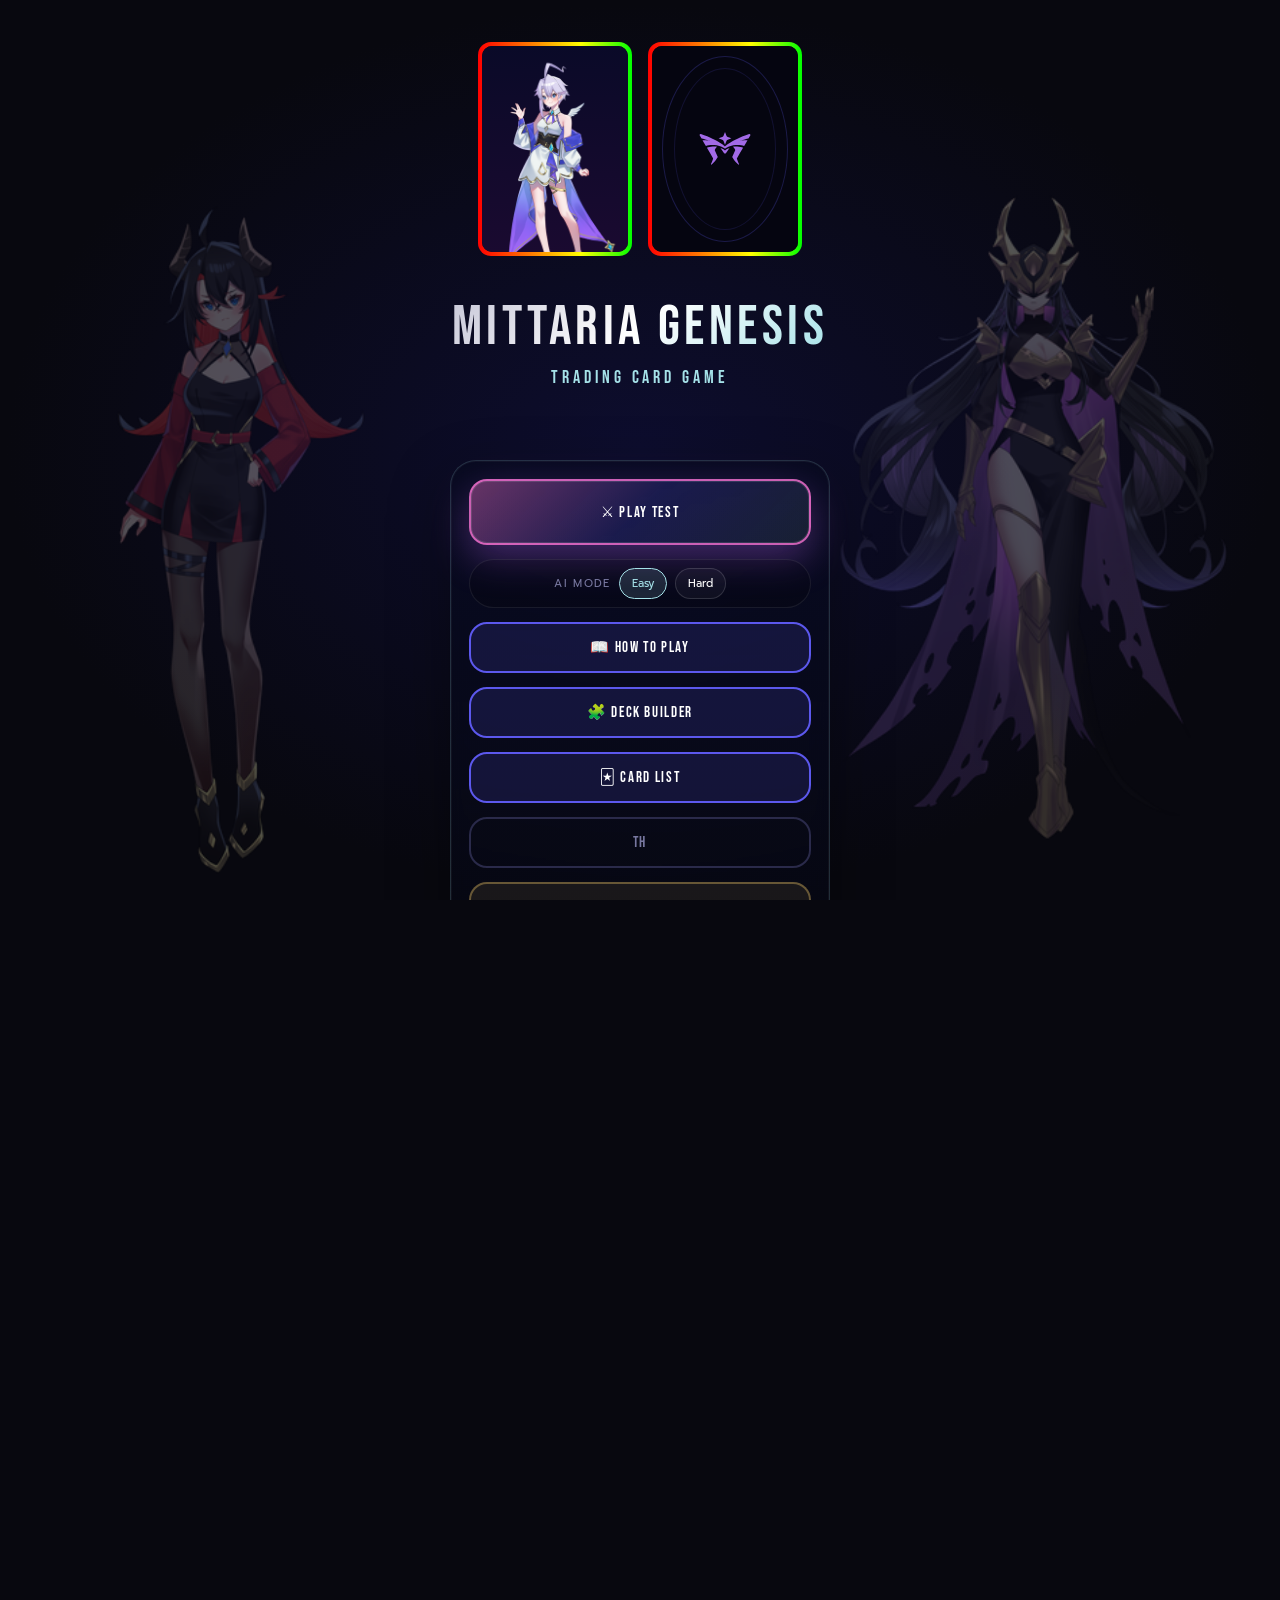
==== commit 72650d4d: "Add files via upload" ====
--- a/index.html
+++ b/index.html
@@ -3,7 +3,7 @@
 <head>
 <meta charset="UTF-8">
 <meta name="viewport" content="width=device-width, initial-scale=1.0">
-<title>MITTARIA GENESIS — TCG Playtest Embedded</title>
+<title>MITTARIA GENESIS v6.60 — TCG Playtest Embedded</title>
 <link rel="icon" type="image/svg+xml" href="assets/embedded/img_002_98f0d555ec16.svg">
 <style>
 @import url('https://fonts.googleapis.com/css2?family=Bebas+Neue&family=Prompt:wght@300;400;500;600;700;800&display=swap');
@@ -2432,117 +2432,262 @@
 }
 
 
-/* ===== v6_54 Deck Builder Recovery ===== */
-#sc-deckbuilder{
+/* ===== v6_55 Deck Builder Real Layout Fix ===== */
+/* Root cause: .sc.on uses display:flex; without flex-direction:column,
+   Deck Builder header and body were laid out left-to-right, pushing cards/deck off-screen. */
+#sc-deckbuilder.on{
+  display:flex !important;
+  flex-direction:column !important;
+  align-items:stretch !important;
+  justify-content:flex-start !important;
+  overflow:hidden !important;
+}
+#sc-deckbuilder > .how-top{
+  flex:0 0 auto !important;
+  width:100% !important;
+  box-sizing:border-box !important;
+  position:relative !important;
+  top:auto !important;
+  left:auto !important;
+  right:auto !important;
+  bottom:auto !important;
+}
+#sc-deckbuilder > .deckbuilder-body{
+  flex:1 1 auto !important;
+  min-height:0 !important;
+  width:100% !important;
+  max-width:none !important;
   overflow-y:auto !important;
-}
-#sc-deckbuilder .how-top{
-  position:sticky !important;
-  top:0 !important;
-  z-index:80 !important;
+  overflow-x:hidden !important;
+  box-sizing:border-box !important;
+}
+#sc-deckbuilder .deckbuilder-grid,
+#sc-deckbuilder #deckbuilder-root,
+#sc-deckbuilder .deckbuilder-layout,
+#sc-deckbuilder .deckbuilder-card-grid,
+#sc-deckbuilder .deck-current-list{
+  visibility:visible !important;
+}
+/* Keep the old visual style but make the top behave like a normal page header */
+#sc-deckbuilder > .how-top{
   display:flex !important;
   align-items:center !important;
   gap:12px !important;
+  padding:14px 18px !important;
+  border-bottom:1px solid var(--border) !important;
+  background:rgba(5,5,16,.82) !important;
+  backdrop-filter:blur(8px);
+  z-index:70 !important;
+}
+#sc-deckbuilder > .how-top .how-title{
+  display:block !important;
+  flex:1 1 auto !important;
+  text-align:center !important;
+  opacity:1 !important;
+  visibility:visible !important;
+}
+#sc-deckbuilder > .how-top .btn{
+  position:static !important;
+  opacity:1 !important;
+  visibility:visible !important;
+}
+#sc-deckbuilder > .how-top .cl-filter-note{
+  display:none !important;
+}
+
+
+/* ===== v6_56 Deck Builder Header Match How To Play ===== */
+#sc-deckbuilder.on{
+  display:flex !important;
+  flex-direction:column !important;
+}
+#sc-deckbuilder > .deckbuilder-howtop{
+  flex:0 0 auto !important;
   width:100% !important;
+  display:flex !important;
+  align-items:center !important;
+  gap:12px !important;
+  box-sizing:border-box !important;
   padding:14px 18px !important;
-  box-sizing:border-box !important;
   border-bottom:1px solid var(--border) !important;
-  background:rgba(5,5,16,.88) !important;
+  background:rgba(5,5,16,.82) !important;
   backdrop-filter:blur(8px);
-}
-#sc-deckbuilder .how-top .how-title{
+  position:relative !important;
+  top:auto !important;
+  left:auto !important;
+  right:auto !important;
+  bottom:auto !important;
+  z-index:80 !important;
+}
+#sc-deckbuilder > .deckbuilder-howtop .how-title{
+  flex:1 1 auto !important;
   display:block !important;
-  visibility:visible !important;
-  opacity:1 !important;
-  flex:1 !important;
   text-align:center !important;
   color:#fff !important;
-}
-#sc-deckbuilder .how-top .btn{
+  opacity:1 !important;
+  visibility:visible !important;
+  margin:0 !important;
+}
+#sc-deckbuilder > .deckbuilder-howtop .btn{
   position:static !important;
   display:inline-flex !important;
+  align-items:center !important;
+  justify-content:center !important;
+  opacity:1 !important;
   visibility:visible !important;
+}
+#sc-deckbuilder > .deckbuilder-howtop #btn-lang-deckbuilder{
+  margin-left:auto !important;
+}
+#sc-deckbuilder > .deckbuilder-howtop #deckbuilder-count-label{
+  display:none !important;
+}
+#sc-deckbuilder > .deckbuilder-body{
+  flex:1 1 auto !important;
+  min-height:0 !important;
+  overflow-y:auto !important;
+}
+@media (max-width:640px){
+  #sc-deckbuilder > .deckbuilder-howtop{
+    padding:12px 10px !important;
+    gap:8px !important;
+  }
+  #sc-deckbuilder > .deckbuilder-howtop .how-title{
+    font-size:24px !important;
+  }
+}
+
+
+/* ===== v6_57 Deck Builder Header Order Hotfix ===== */
+#sc-deckbuilder > .deckbuilder-howtop{
+  display:grid !important;
+  grid-template-columns:auto 1fr auto !important;
+  align-items:center !important;
+  width:100% !important;
+  gap:12px !important;
+}
+#sc-deckbuilder > .deckbuilder-howtop #btn-deckbuilder-back{
+  grid-column:1 !important;
+  justify-self:start !important;
+  order:0 !important;
+  margin-left:0 !important;
+  margin-right:0 !important;
+}
+#sc-deckbuilder > .deckbuilder-howtop #deckbuilder-title{
+  grid-column:2 !important;
+  justify-self:center !important;
+  order:1 !important;
+  text-align:center !important;
+  width:100% !important;
+}
+#sc-deckbuilder > .deckbuilder-howtop #btn-lang-deckbuilder{
+  grid-column:3 !important;
+  justify-self:end !important;
+  order:2 !important;
+  margin-left:0 !important;
+  margin-right:0 !important;
+}
+#sc-deckbuilder > .deckbuilder-howtop #deckbuilder-count-label{
+  display:none !important;
+}
+
+
+/* ===== v6_58 Deck Builder Header Size + Duplicate Title Fix ===== */
+#sc-deckbuilder > .deckbuilder-howtop{
+  padding:18px 22px !important;
+  min-height:68px !important;
+}
+#sc-deckbuilder > .deckbuilder-howtop #btn-deckbuilder-back,
+#sc-deckbuilder > .deckbuilder-howtop #btn-lang-deckbuilder{
+  min-width:108px !important;
+  min-height:38px !important;
+  padding:10px 16px !important;
+  font-size:13px !important;
+  border-radius:999px !important;
+  font-weight:800 !important;
+}
+#sc-deckbuilder > .deckbuilder-howtop #deckbuilder-title{
+  font-size:40px !important;
+  letter-spacing:.09em !important;
+  line-height:1 !important;
+}
+#sc-deckbuilder .deckbuilder-hero-title{
+  display:none !important;
+}
+@media (max-width:640px){
+  #sc-deckbuilder > .deckbuilder-howtop{
+    padding:14px 12px !important;
+    min-height:58px !important;
+  }
+  #sc-deckbuilder > .deckbuilder-howtop #btn-deckbuilder-back,
+  #sc-deckbuilder > .deckbuilder-howtop #btn-lang-deckbuilder{
+    min-width:74px !important;
+    min-height:34px !important;
+    padding:8px 10px !important;
+    font-size:11px !important;
+  }
+  #sc-deckbuilder > .deckbuilder-howtop #deckbuilder-title{
+    font-size:28px !important;
+  }
+}
+
+
+/* ===== v6_59 GitHub Build Badge ===== */
+.build-badge{
+  margin-top:10px;
+  padding:6px 12px;
+  border-radius:999px;
+  border:1px solid rgba(165,225,232,.28);
+  background:rgba(0,0,0,.28);
+  color:#a5e1e8;
+  font-size:12px;
+  letter-spacing:.08em;
+  font-weight:800;
+  box-shadow:0 0 16px rgba(165,225,232,.08);
+}
+.build-mini{
+  display:inline-block;
+  margin-left:8px;
+  padding:2px 7px;
+  border-radius:999px;
+  border:1px solid rgba(165,225,232,.25);
+  color:#a5e1e8;
+  font-family:'Prompt','Noto Sans Thai',system-ui,sans-serif;
+  font-size:10px;
+  letter-spacing:.03em;
+  vertical-align:middle;
+}
+.reset-local-btn{
+  border-color:rgba(255,211,110,.34) !important;
+  color:#ffd36e !important;
+  background:rgba(255,211,110,.08) !important;
+}
+.reset-local-btn:hover{
+  background:rgba(255,211,110,.16) !important;
+}
+
+
+/* ===== v6_60 Deck Builder Remove Button + Common Pool ===== */
+.deck-mini-card button{
+  width:30px !important;
+  height:30px !important;
+  right:4px !important;
+  bottom:4px !important;
+  font-size:20px !important;
+  line-height:1 !important;
+  font-weight:900 !important;
+  background:rgba(255,70,90,.92) !important;
+  color:#fff !important;
+  border:1px solid rgba(255,255,255,.35) !important;
+  box-shadow:0 0 12px rgba(255,70,90,.45) !important;
+}
+.deck-mini-card:hover button{
   opacity:1 !important;
-  min-width:82px !important;
-}
-#sc-deckbuilder .how-top .cl-filter-note{
-  display:none !important;
-}
-#sc-deckbuilder .deckbuilder-body{
-  display:block !important;
-  visibility:visible !important;
-  opacity:1 !important;
-  width:100% !important;
-  max-width:1180px !important;
-  margin:0 auto !important;
-  padding:20px 24px 110px !important;
-  box-sizing:border-box !important;
-  overflow:visible !important;
-}
-#sc-deckbuilder .deckbuilder-help,
-#sc-deckbuilder .deckbuilder-summary,
-#sc-deckbuilder .deck-slot-panel,
-#sc-deckbuilder #deckbuilder-root{
-  display:block !important;
-  visibility:visible !important;
-  opacity:1 !important;
-}
-#sc-deckbuilder .deckbuilder-summary{
-  display:flex !important;
-  flex-wrap:wrap !important;
-}
-#sc-deckbuilder .deck-current-list{
-  display:grid !important;
-  grid-template-columns:1.6fr 1fr 1fr !important;
-  gap:10px !important;
-  visibility:visible !important;
-  opacity:1 !important;
-  max-height:none !important;
-}
-#sc-deckbuilder .deckbuilder-layout{
-  display:flex !important;
-  flex-direction:column !important;
-  gap:18px !important;
-  visibility:visible !important;
-  opacity:1 !important;
-}
-#sc-deckbuilder .deckbuilder-card-grid{
-  display:grid !important;
-  grid-template-columns:repeat(auto-fill,minmax(170px,1fr)) !important;
-  gap:14px !important;
-  visibility:visible !important;
-  opacity:1 !important;
-}
-#sc-deckbuilder .deck-pick-card{
-  display:flex !important;
-  visibility:visible !important;
-  opacity:1 !important;
-  min-height:248px !important;
-}
-#sc-deckbuilder .deck-pick-card.zero{
-  opacity:.55 !important;
-}
-#sc-deckbuilder .deckbuilder-bottom-actions{
-  position:fixed !important;
-  left:50% !important;
-  bottom:16px !important;
-  transform:translateX(-50%) !important;
-  z-index:90 !important;
-  display:flex !important;
-  gap:10px !important;
-  padding:10px !important;
-  border-radius:18px !important;
-  background:rgba(5,7,18,.88) !important;
-  border:1px solid rgba(255,255,255,.12) !important;
-  box-shadow:0 12px 36px rgba(0,0,0,.42) !important;
-}
-@media (max-width:920px){
-  #sc-deckbuilder .deck-current-list{
-    grid-template-columns:1fr !important;
-  }
-  #sc-deckbuilder .deckbuilder-card-grid{
-    grid-template-columns:repeat(auto-fill,minmax(140px,1fr)) !important;
-  }
+  pointer-events:auto !important;
+  transform:scale(1.08) !important;
+}
+.deck-mini-card{
+  padding-bottom:6px;
 }
 
 </style>
@@ -2585,6 +2730,7 @@
     <button class="btn btn-a" id="btn-deck-builder" onclick="showScreen('sc-deckbuilder')">🧩 DECK BUILDER</button>
     <button class="btn btn-a" id="btn-card-list" onclick="showScreen('sc-cardlist')">🃏 CARD LIST</button>
     <button class="btn btn-back" id="btn-lang-land" onclick="toggleLanguage()">TH / EN</button>
+    <button class="btn btn-back reset-local-btn" id="btn-reset-local" onclick="resetLocalData()">Reset Local Data</button>
   </div>
 </div>
 
@@ -2605,14 +2751,13 @@
 
 <!-- ============ DECK BUILDER ============ -->
 <div class="sc" id="sc-deckbuilder">
-  <div class="how-top">
-    <button class="btn btn-back btn-sm" onclick="showScreen('sc-land')">← Back</button>
-    <div class="how-title" id="deckbuilder-title">DECK BUILDER / จัด DECK</div>
-    <div class="cl-filter-note" id="deckbuilder-count-label">40 / 40</div>
-    <button class="btn btn-back btn-sm" onclick="toggleLanguage()" style="margin-left:10px">TH / EN</button>
+  <div class="how-top deckbuilder-howtop">
+    <button class="btn btn-back btn-sm" id="btn-deckbuilder-back" onclick="showScreen('sc-land')">← Back</button>
+    <div class="how-title" id="deckbuilder-title">DECK BUILDER</div>
+    <button class="btn btn-back btn-sm" id="btn-lang-deckbuilder" onclick="toggleLanguage()" style="margin-left:auto">TH / EN</button>
+    <div class="cl-filter-note" id="deckbuilder-count-label" style="display:none">40 / 40</div>
   </div>
   <div class="deckbuilder-body">
-    <div class="deckbuilder-hero-title">DECK BUILDER</div>
     <div class="deckbuilder-help" id="deckbuilder-help">
       <strong>Deck Rule:</strong> 40 cards total. Recommended ratio: <strong>24 Character</strong> / <strong>8 Companion</strong> / <strong>8 Spell</strong>. 
       Tap + / − to adjust copies. Current prototype allows up to <strong>3 copies per card</strong>.
@@ -3024,6 +3169,7 @@
 };
 function t(key){ return (UI[currentLang] && UI[currentLang][key]) || UI.en[key] || key; }
 function toggleLanguage(){ currentLang = currentLang === 'en' ? 'th' : 'en'; loadAiMode();
+console.log('MITTARIA TCG Loaded:', BUILD_VERSION);
 updateLanguageUI(); render(); if(document.getElementById('sc-cardlist')?.classList.contains('on')) renderCardList(); }
 function setText(id, text){ const el=document.getElementById(id); if(el) el.textContent=text; }
 function updateLanguageUI(){
@@ -3040,6 +3186,9 @@
   const dbHelp = document.getElementById('deckbuilder-help');
   if (dbTitle) dbTitle.textContent = currentLang === 'th' ? 'จัด DECK' : 'DECK BUILDER';
   setText('btn-deck-builder', currentLang === 'th' ? '🧩 จัด DECK' : '🧩 DECK BUILDER');
+  setText('btn-deckbuilder-back', currentLang === 'th' ? '← กลับ' : '← Back');
+  setText('btn-lang-deckbuilder', t('lang'));
+  if (document.getElementById('deckbuilder-title')) document.getElementById('deckbuilder-title').textContent = currentLang === 'th' ? 'จัด DECK' : 'DECK BUILDER';
   setText('btn-auto-build', currentLang === 'th' ? '🎲 สุ่ม Deck' : '🎲 Random');
   setText('btn-reset-deck', currentLang === 'th' ? 'รีเซ็ต Deck' : 'Reset Default');
   setText('btn-save-play', currentLang === 'th' ? 'บันทึกและเล่น' : 'Save & Play');
@@ -3116,11 +3265,33 @@
   mini_mimic:{id:'mini_mimic',name:'Mini Mimic',type:'char',rarity:'common',cost:0,cv:1,atk:1,def:1,el:'neutral',emoji:'👾',skill:'',bg:'linear-gradient(135deg,#12080a,#221014)'},
   fire_imp:{id:'fire_imp',name:'Fire Imp',type:'char',rarity:'common',cost:0,cv:1,atk:2,def:1,el:'fire',emoji:'😈',skill:'',bg:'linear-gradient(135deg,#180800,#2a1200)'},
   moon_wisp:{id:'moon_wisp',name:'Moon Wisp',type:'char',rarity:'common',cost:0,cv:1,atk:0,def:2,el:'shadow',emoji:'👻',skill:'',bg:'linear-gradient(135deg,#080014,#141028)'},
+
+  // NEW COMMON CHARACTER POOL v6_60
+  river_moppet:{id:'river_moppet',name:'River Moppet',type:'char',rarity:'common',cost:0,cv:1,atk:1,def:2,el:'water',emoji:'💧',skill:'Starter blocker',bg:'linear-gradient(135deg,#06182a,#0b3a5a)'},
+  ember_pup:{id:'ember_pup',name:'Ember Pup',type:'char',rarity:'common',cost:0,cv:1,atk:2,def:1,el:'fire',emoji:'🐶',skill:'Starter attacker',bg:'linear-gradient(135deg,#220a00,#4a1600)'},
+  stone_turtle:{id:'stone_turtle',name:'Stone Turtle',type:'char',rarity:'common',cost:0,cv:1,atk:0,def:3,el:'earth',emoji:'🐢',skill:'High DEF common',bg:'linear-gradient(135deg,#101408,#283018)'},
+  wind_pixie:{id:'wind_pixie',name:'Wind Pixie',type:'char',rarity:'common',cost:0,cv:1,atk:2,def:1,el:'air',emoji:'🧚‍♀️',skill:'Fast common attacker',bg:'linear-gradient(135deg,#081420,#163045)'},
+  paper_knight:{id:'paper_knight',name:'Paper Knight',type:'char',rarity:'common',cost:0,cv:1,atk:1,def:2,el:'neutral',emoji:'🛡️',skill:'Simple guard unit',bg:'linear-gradient(135deg,#161616,#303030)'},
+  gear_mouse:{id:'gear_mouse',name:'Gear Mouse',type:'char',rarity:'common',cost:0,cv:1,atk:2,def:1,el:'crystal',emoji:'🐭',skill:'Tiny tech attacker',bg:'linear-gradient(135deg,#071522,#153652)'},
+  mushroom_guard:{id:'mushroom_guard',name:'Mushroom Guard',type:'char',rarity:'common',cost:0,cv:1,atk:1,def:3,el:'earth',emoji:'🍄',skill:'Durable common guard',bg:'linear-gradient(135deg,#101808,#26350c)'},
+  candle_mage:{id:'candle_mage',name:'Candle Mage',type:'char',rarity:'common',cost:0,cv:1,atk:2,def:0,el:'fire',emoji:'🕯️',skill:'Fragile attacker',bg:'linear-gradient(135deg,#180808,#381010)'},
+  bubble_squire:{id:'bubble_squire',name:'Bubble Squire',type:'char',rarity:'common',cost:0,cv:1,atk:1,def:2,el:'water',emoji:'🫧',skill:'Stable common defender',bg:'linear-gradient(135deg,#06101f,#123052)'},
+  night_cat:{id:'night_cat',name:'Night Cat',type:'char',rarity:'common',cost:0,cv:1,atk:2,def:1,el:'shadow',emoji:'🐈‍⬛',skill:'Shadow common attacker',bg:'linear-gradient(135deg,#080810,#1c1230)'},
+  sunny_seed:{id:'sunny_seed',name:'Sunny Seed',type:'char',rarity:'common',cost:0,cv:1,atk:1,def:1,el:'light',emoji:'🌱',skill:'Balanced starter',bg:'linear-gradient(135deg,#141808,#2a3510)'},
+  tin_soldier:{id:'tin_soldier',name:'Tin Soldier',type:'char',rarity:'common',cost:0,cv:1,atk:2,def:2,el:'crystal',emoji:'🪖',skill:'Solid common unit',bg:'linear-gradient(135deg,#101820,#233444)'},
   // COMPANIONS
   lobot:{id:'lobot',name:'Lobot',type:'companion',rarity:'epic',cost:0,cv:0,el:'crystal',emoji:'🤖',effect:'+1 ATK +1 DEF',ab:1,db:1,skill:'Tech Support',bg:'linear-gradient(90deg,rgba(180,220,255,.5),rgba(80,130,255,.5))'},
   snowball:{id:'snowball',name:'Snowball',type:'companion',rarity:'epic',cost:0,cv:0,el:'water',emoji:'❄️',effect:'+0 ATK +2 DEF',ab:0,db:2,skill:'Frost Shield',bg:'linear-gradient(90deg,rgba(0,150,255,.5),rgba(165,225,232,.5))'},
   nero:{id:'nero',name:'Nero',type:'companion',rarity:'epic',cost:0,cv:0,el:'fire',emoji:'🦅',effect:'+2 ATK',ab:2,db:0,skill:'Blaze Wing',bg:'linear-gradient(90deg,rgba(255,80,80,.5),rgba(150,0,0,.5))'},
   dark_cloak:{id:'dark_cloak',name:'Dark Cloak',type:'companion',rarity:'rare',cost:0,cv:0,emoji:'🌒',effect:'+1 ATK +1 DEF',ab:1,db:1,bg:'linear-gradient(90deg,rgba(100,0,200,.5),rgba(50,0,100,.5))'},
+
+  // NEW COMMON COMPANION POOL v6_60
+  tiny_drone:{id:'tiny_drone',name:'Tiny Drone',type:'companion',rarity:'common',cost:0,cv:0,el:'crystal',emoji:'🛸',effect:'+1 ATK',ab:1,db:0,skill:'Simple attack support',bg:'linear-gradient(90deg,rgba(120,180,255,.36),rgba(80,100,180,.36))'},
+  leaf_charm:{id:'leaf_charm',name:'Leaf Charm',type:'companion',rarity:'common',cost:0,cv:0,el:'earth',emoji:'🍃',effect:'+1 DEF',ab:0,db:1,skill:'Simple guard support',bg:'linear-gradient(90deg,rgba(90,190,100,.36),rgba(30,90,40,.36))'},
+  spark_bug:{id:'spark_bug',name:'Spark Bug',type:'companion',rarity:'common',cost:0,cv:0,el:'fire',emoji:'🐞',effect:'+1 ATK',ab:1,db:0,skill:'Tiny attack buff',bg:'linear-gradient(90deg,rgba(255,120,70,.38),rgba(120,40,20,.35))'},
+  ribbon_bird:{id:'ribbon_bird',name:'Ribbon Bird',type:'companion',rarity:'common',cost:0,cv:0,el:'light',emoji:'🎀',effect:'+1 DEF',ab:0,db:1,skill:'Tiny defense buff',bg:'linear-gradient(90deg,rgba(255,180,240,.34),rgba(120,80,180,.34))'},
+  snail_shell:{id:'snail_shell',name:'Snail Shell',type:'companion',rarity:'common',cost:0,cv:0,el:'water',emoji:'🐌',effect:'+2 DEF',ab:0,db:2,skill:'Defensive common companion',bg:'linear-gradient(90deg,rgba(80,160,220,.34),rgba(30,70,120,.34))'},
+  coffee_bean:{id:'coffee_bean',name:'Coffee Bean',type:'companion',rarity:'common',cost:0,cv:0,el:'neutral',emoji:'☕',effect:'+1 ATK',ab:1,db:0,skill:'Energy boost',bg:'linear-gradient(90deg,rgba(120,80,50,.38),rgba(60,35,20,.34))'},
   // SPELLS
   crystal_burst:{id:'crystal_burst',name:'Crystal Burst',type:'spell',rarity:'rare',cost:0,cv:0,emoji:'💎',effect:'ทำลาย any number of Characters ฝ่ายตรงข้าม',spellFn:'destroy_enemy',bg:'linear-gradient(135deg,#001530,#002050)'},
   shield_charm:{id:'shield_charm',name:'Shield Charm',type:'spell',rarity:'common',cost:0,cv:0,emoji:'🔮',effect:'+3 DEF ให้ any number of Characters ของคุณ Turn นี้',spellFn:'buff_def',bg:'linear-gradient(135deg,#001820,#002030)'},
@@ -3130,6 +3301,12 @@
   shadow_veil:{id:'shadow_veil',name:'Shadow Veil',type:'spell',rarity:'rare',cost:0,cv:0,emoji:'🌫️',effect:'any number of Characters ฝ่ายตรงข้ามโจมตีไม่ได้ Turn นี้',spellFn:'veil_enemy',bg:'linear-gradient(135deg,#0a0818,#140c20)'},
   gate_recall:{id:'gate_recall',name:'Gate Recall',type:'spell',rarity:'common',cost:0,cv:0,emoji:'🛡️',effect:'เลือก 1 ใบจากมือ กลับไปเป็น Gate ที่ถูกทำลาย',spellFn:'restore_gate',bg:'linear-gradient(135deg,#081018,#182840)'},
   gate_rebuild:{id:'gate_rebuild',name:'Gate Rebuild',type:'spell',rarity:'common',cost:0,cv:0,emoji:'🏰',effect:'เลือก 1 ใบจากมือ กลับไปเป็น Gate ที่ถูกทำลาย',spellFn:'restore_gate',bg:'linear-gradient(135deg,#061420,#102a40)'},
+
+  // NEW COMMON SPELL POOL v6_60
+  pocket_map:{id:'pocket_map',name:'Pocket Map',type:'spell',rarity:'common',cost:0,cv:0,emoji:'🗺️',effect:'ย้าย Character ของคุณไป Lane ว่าง',spellFn:'move_own',bg:'linear-gradient(135deg,#081018,#202010)'},
+  lucky_shard:{id:'lucky_shard',name:'Lucky Shard',type:'spell',rarity:'common',cost:0,cv:0,emoji:'🍀',effect:'จั่ว 2 ใบ',spellFn:'draw2',bg:'linear-gradient(135deg,#06180a,#183018)'},
+  gate_patch:{id:'gate_patch',name:'Gate Patch',type:'spell',rarity:'common',cost:0,cv:0,emoji:'🧩',effect:'เลือก 1 ใบจากมือ กลับไปเป็น Gate ที่ถูกทำลาย',spellFn:'restore_gate',bg:'linear-gradient(135deg,#081018,#182440)'},
+  recycle_rune:{id:'recycle_rune',name:'Recycle Rune',type:'spell',rarity:'common',cost:0,cv:0,emoji:'♻️',effect:'ชุบชีวิต Character ที่ถูกทำลาย กลับขึ้นมือ',spellFn:'revive_char',bg:'linear-gradient(135deg,#101018,#202030)'},
   lane_shift:{id:'lane_shift',name:'Lane Shift',type:'spell',rarity:'common',cost:0,cv:0,emoji:'↔️',effect:'ย้าย Character ของคุณไป Lane ว่าง',spellFn:'move_own',bg:'linear-gradient(135deg,#061420,#102a35)'},
   quick_reposition:{id:'quick_reposition',name:'Quick Reposition',type:'spell',rarity:'common',cost:0,cv:0,emoji:'🏃',effect:'ย้าย Character ของคุณไป Lane ว่าง',spellFn:'move_own',bg:'linear-gradient(135deg,#081018,#162030)'},
   mirror_step:{id:'mirror_step',name:'Mirror Step',type:'spell',rarity:'rare',cost:0,cv:0,emoji:'🪞',effect:'ย้าย Character ของคุณไป Lane ว่าง',spellFn:'move_own',bg:'linear-gradient(135deg,#0d0820,#1d1238)'},
@@ -3243,6 +3420,7 @@
 // GAME STATE
 // ============================================================
 let G = {};
+const BUILD_VERSION = 'v6.60 GitHub Build 002';
 let msgTimer = null;
 let detailContext = null;
 let CUSTOM_PDECK = null;
@@ -6011,6 +6189,23 @@
   updatePhaseUI();
 }
 
+
+function resetLocalData() {
+  if (!confirm(currentLang === 'th' ? 'ล้างข้อมูล Deck/Settings ที่ค้างในเครื่องนี้?' : 'Clear local Deck/Settings data on this device?')) return;
+  try {
+    Object.keys(localStorage).forEach(k => {
+      if (k.startsWith('mittaria_')) localStorage.removeItem(k);
+    });
+  } catch(e) {}
+  CUSTOM_PDECK = null;
+  deckBuilderCounts = null;
+  AI_MODE = 'easy';
+  CURRENT_DECK_SLOT = 1;
+  updateAiModeUI();
+  showMsg(currentLang === 'th' ? 'ล้างข้อมูล Local แล้ว โหลดหน้าใหม่ได้เลย' : 'Local data cleared. You can refresh the page.');
+}
+
+
 function showMsg(txt) {
   const el = document.getElementById('msg-float');
   if (!el) return;
@@ -6036,43 +6231,6 @@
   render();
 }
 
-
-function emergencyRenderDeckBuilder() {
-  const root = document.getElementById('deckbuilder-root');
-  if (!root || root.innerHTML.trim()) return;
-  const counts = ensureDeckBuilderCounts ? ensureDeckBuilderCounts() : {};
-  const cards = Object.values(CARDS || {}).sort((a,b) => (a.type||'').localeCompare(b.type||'') || (a.name||'').localeCompare(b.name||''));
-  const typeNames = { char:'CHARACTER', companion:'COMPANION', spell:'SPELL' };
-  function art(card){
-    if (typeof CHAR_IMGS !== 'undefined' && CHAR_IMGS[card.id]) return `<img src="${CHAR_IMGS[card.id]}" alt="${card.name}" style="width:100%;height:100%;object-fit:cover;object-position:top center;">`;
-    return `<span style="font-size:36px">${card.emoji || '🃏'}</span>`;
-  }
-  root.innerHTML = `<div class="deckbuilder-layout">${
-    ['char','companion','spell'].map(type => {
-      const list = cards.filter(c => c.type === type);
-      return `<section>
-        <div class="deckbuilder-section-title">${typeNames[type]}</div>
-        <div class="deckbuilder-card-grid">
-          ${list.map(card => `
-            <div class="deck-pick-card cl-${card.rarity||''}" onclick="setDeckCount('${card.id}',1)">
-              <div class="deck-pick-art">${art(card)}</div>
-              <div class="deck-pick-body">
-                <div class="deck-pick-name">${card.name}</div>
-                <div class="deck-pick-meta">${(card.rarity||'').toUpperCase()} • ${card.type}</div>
-                <div class="deck-pick-controls">
-                  <button onclick="event.stopPropagation(); setDeckCount('${card.id}',-1)">−</button>
-                  <div class="deck-pick-count">${counts[card.id] || 0}</div>
-                  <button onclick="event.stopPropagation(); setDeckCount('${card.id}',1)">+</button>
-                  <button onclick="event.stopPropagation(); showCardDetailFromId('${card.id}')">🔍</button>
-                </div>
-              </div>
-            </div>`).join('')}
-        </div>
-      </section>`;
-    }).join('')
-  }</div>`;
-}
-
 function showScreen(id) {
   if (id !== 'sc-game' && G && typeof G === 'object') {
     G.autoPlay = false;
@@ -6085,7 +6243,10 @@
   if (id === 'sc-cardlist') renderCardList();
   if (id === 'sc-deckbuilder') {
     renderDeckBuilder();
-    setTimeout(emergencyRenderDeckBuilder, 80);
+    setTimeout(() => {
+      const root = document.getElementById('deckbuilder-root');
+      if (root && !root.innerHTML.trim()) renderDeckBuilder();
+    }, 50);
   }
 }
 
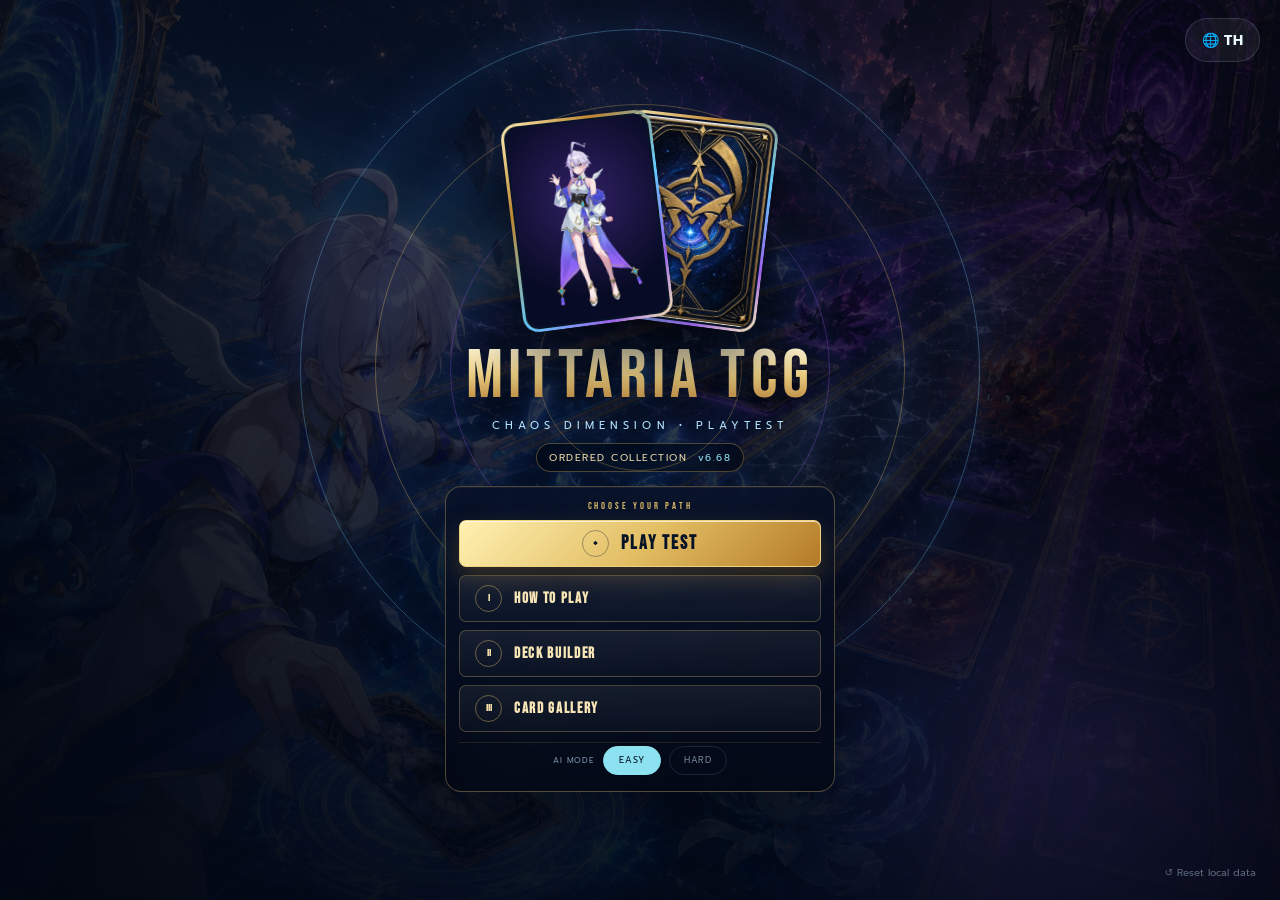
==== commit 4ca41e31: "Add files via upload" ====
--- a/index.html
+++ b/index.html
@@ -1,2696 +1,11 @@
 <!DOCTYPE html>
-<html lang="th">
+<html lang="en">
 <head>
 <meta charset="UTF-8">
 <meta name="viewport" content="width=device-width, initial-scale=1.0">
-<title>MITTARIA GENESIS v6.60 — TCG Playtest Embedded</title>
+<title>MITTARIA TCG v6.68 — Ordered Collection Edition</title>
 <link rel="icon" type="image/svg+xml" href="assets/embedded/img_002_98f0d555ec16.svg">
-<style>
-@import url('https://fonts.googleapis.com/css2?family=Bebas+Neue&family=Prompt:wght@300;400;500;600;700;800&display=swap');
-:root {
-  --bg:#08080f; --bg2:#0d0d1a; --bg3:#12122a; --border:#2a2a4a;
-  --acc:#5c58ed; --purple:#ba65ff; --pink:#eb6eca; --cyan:#a5e1e8;
-  --silver:#c8c8d8; --text:#e8e8f8; --dim:#7878a0;
-  --atk:#ff7070; --def:#7090ff; --cost:#a5e1e8;
-}
-*{box-sizing:border-box;margin:0;padding:0;}
-html,body{height:100%;overflow:hidden;background:var(--bg);color:var(--text);font-family:'Prompt',system-ui,sans-serif;}
-
-/* SCREENS */
-.sc{display:none;width:100vw;height:100vh;}
-.sc.on{display:flex;}
-
-/* RAINBOW */
-@keyframes rb{0%{background-position:0% 50%}100%{background-position:200% 50%}}
-.rb-border::before{content:'';position:absolute;inset:-2px;border-radius:inherit;
-  background:linear-gradient(90deg,#f00,#ff7700,#ff0,#0f0,#00f,#8b00ff,#f00);
-  background-size:200%;animation:rb 3s linear infinite;z-index:0;}
-
-/* ===== LANDING ===== */
-#sc-land{flex-direction:column;align-items:center;justify-content:center;position:relative;overflow:hidden;
-  background:radial-gradient(ellipse at center,#0d0d2e 0%,#08080f 70%);}
-
-.stars{position:fixed;inset:0;pointer-events:none;}
-.star{position:absolute;background:white;border-radius:50%;animation:twinkle 3s infinite;}
-@keyframes twinkle{0%,100%{opacity:.3}50%{opacity:1}}
-
-.card-duo{display:flex;gap:20px;margin-bottom:40px;}
-.showcase{width:150px;height:210px;border-radius:12px;position:relative;cursor:default;border-radius:12px;}
-.showcase::before{content:'';position:absolute;inset:-2px;border-radius:13px;
-  background:linear-gradient(90deg,#f00,#ff7700,#ff0,#0f0,#00f,#8b00ff,#f00);
-  background-size:200%;animation:rb 3s linear infinite;z-index:0;}
-.showcase-in{position:absolute;inset:2px;border-radius:10px;background:#050510;
-  display:flex;flex-direction:column;overflow:hidden;z-index:1;}
-.sc-art{flex:1;display:flex;flex-direction:column;align-items:center;justify-content:center;
-  background:radial-gradient(ellipse at 30% 30%,#1a1a50,#080818);}
-.sc-logo{font-size:11px;font-weight:900;letter-spacing:2px;color:#fff;text-align:center;
-  line-height:1.3;margin-bottom:6px;text-shadow:0 0 12px rgba(92,88,237,.9);}
-.sc-glow{font-size:36px;filter:drop-shadow(0 0 12px #a5e1e8);}
-.sc-back{flex:1;background:#030308;display:flex;align-items:center;justify-content:center;
-  position:relative;overflow:hidden;}
-.sc-back::before{content:'';position:absolute;inset:10px;border-radius:50%;
-  border:1px solid rgba(92,88,237,.25);}
-.sc-back::after{content:'';position:absolute;inset:22px;border-radius:50%;
-  border:1px solid rgba(92,88,237,.15);}
-.sc-sil{font-size:26px;opacity:.5;filter:hue-rotate(200deg);}
-
-.brand-title{font-size:38px;font-weight:900;letter-spacing:4px;text-align:center;
-  background:linear-gradient(135deg,#c8c8d8,#fff,#a5e1e8);
-  -webkit-background-clip:text;-webkit-text-fill-color:transparent;margin-bottom:6px;}
-.brand-sub{font-size:12px;letter-spacing:8px;color:var(--cyan);text-align:center;margin-bottom:44px;}
-.land-btns{display:flex;gap:14px;}
-.btn{padding:13px 30px;border-radius:8px;cursor:pointer;font-size:14px;font-weight:700;
-  letter-spacing:2px;text-transform:uppercase;transition:all .2s;border:2px solid;}
-.btn-a{border-color:var(--acc);background:rgba(92,88,237,.15);color:#fff;}
-.btn-a:hover{background:rgba(92,88,237,.4);box-shadow:0 0 20px rgba(92,88,237,.5);transform:translateY(-2px);}
-.btn-b{border-color:var(--purple);background:rgba(186,101,255,.15);color:#fff;}
-.btn-b:hover{background:rgba(186,101,255,.4);box-shadow:0 0 20px rgba(186,101,255,.5);transform:translateY(-2px);}
-.btn-sm{padding:7px 16px;font-size:11px;letter-spacing:1px;}
-.btn-back{border-color:var(--border);background:none;color:var(--dim);}
-.btn-back:hover{color:var(--text);}
-
-/* ===== HOW TO PLAY ===== */
-#sc-how{flex-direction:column;}
-.how-top{background:var(--bg2);padding:12px 24px;display:flex;align-items:center;
-  gap:14px;border-bottom:1px solid var(--border);flex-shrink:0;}
-.how-title{font-size:14px;font-weight:700;letter-spacing:3px;color:var(--silver);}
-.how-body{flex:1;overflow-y:auto;padding:28px 24px;max-width:820px;margin:0 auto;width:100%;}
-.how-sec{margin-bottom:28px;}
-.how-sec h2{color:var(--cyan);font-size:18px;margin-bottom:14px;padding-bottom:8px;
-  border-bottom:1px solid var(--border);}
-.how-sec h3{color:var(--silver);font-size:13px;margin:10px 0 6px;}
-.how-sec p,.how-sec li{color:var(--dim);font-size:13px;line-height:1.7;}
-.how-sec ul{padding-left:18px;}
-.rule-box{background:var(--bg2);border:1px solid var(--border);border-radius:8px;
-  padding:14px;margin-bottom:10px;}
-.rule-box h4{color:var(--acc);margin-bottom:8px;font-size:13px;}
-.rule-box p{color:var(--dim);font-size:12.5px;line-height:1.6;}
-.tbl{width:100%;border-collapse:collapse;font-size:12px;margin-bottom:12px;}
-.tbl th{background:var(--bg3);color:var(--cyan);padding:7px 10px;text-align:left;
-  border:1px solid var(--border);}
-.tbl td{padding:7px 10px;border:1px solid var(--border);color:var(--dim);}
-.tbl tr:nth-child(even) td{background:var(--bg2);}
-.type-badge{display:inline-block;padding:2px 8px;border-radius:4px;font-size:11px;font-weight:700;margin-right:6px;}
-.tb-char{background:rgba(91,155,213,.3);color:#a0c4ff;border:1px solid rgba(91,155,213,.4);}
-.tb-comp{background:rgba(235,110,202,.3);color:#f0b0e0;border:1px solid rgba(235,110,202,.4);}
-.tb-spell{background:rgba(46,204,113,.3);color:#90f0b0;border:1px solid rgba(46,204,113,.4);}
-
-
-/* ===== CARD LIST ===== */
-#sc-cardlist{flex-direction:column;}
-.cardlist-body{flex:1;overflow-y:auto;padding:22px 24px;max-width:1180px;margin:0 auto;width:100%;}
-.cardlist-grid{display:grid;grid-template-columns:repeat(auto-fill,minmax(170px,1fr));gap:16px;padding-bottom:30px;}
-.cl-card{border-radius:12px;position:relative;overflow:hidden;min-height:315px;border:1px solid var(--border);background:var(--bg2);box-shadow:0 8px 24px rgba(0,0,0,.22);display:flex;flex-direction:column;}
-.cl-card.cl-legendary{border-color:rgba(255,215,0,.75);box-shadow:0 0 18px rgba(255,215,0,.18);}
-.cl-card.cl-epic{border-color:rgba(186,101,255,.75);}
-.cl-card.cl-rare{border-color:rgba(80,144,224,.75);}
-.cl-card.cl-common{border-color:rgba(160,160,180,.45);}
-.cl-art{height:145px;display:flex;align-items:center;justify-content:center;overflow:hidden;position:relative;z-index:1;flex-shrink:0;background:radial-gradient(ellipse at center,rgba(92,88,237,.25),rgba(0,0,0,.18));}
-.cl-art img{width:100%;height:100%;object-fit:cover;object-position:top center;}
-.cl-emoji{font-size:52px;filter:drop-shadow(0 0 12px rgba(165,225,232,.35));}
-.cl-body{padding:10px 11px 12px;position:relative;z-index:2;display:block;flex:1;background:rgba(5,5,16,.68);}
-.cl-top{display:flex;align-items:start;justify-content:space-between;gap:8px;margin-bottom:6px;}
-.cl-name{font-family:'Bebas Neue','Arial Narrow','Impact',system-ui,sans-serif;font-size:21px;letter-spacing:.07em;color:#fff;line-height:1;}
-.cl-tag{font-size:9px;color:var(--cyan);text-transform:uppercase;border:1px solid rgba(165,225,232,.25);border-radius:999px;padding:2px 6px;white-space:nowrap;}
-.cl-meta{display:flex;flex-wrap:wrap;gap:5px;margin:7px 0;}
-.cl-pill{font-size:10px;border-radius:4px;padding:2px 6px;background:rgba(255,255,255,.06);color:var(--dim);border:1px solid rgba(255,255,255,.07);}
-.cl-stats{display:flex;gap:6px;margin:8px 0;font-size:12px;font-weight:700;}
-.cl-effect{font-size:11px;line-height:1.5;color:var(--dim);min-height:34px;}
-.cl-card.cl-legendary .cl-body{background:linear-gradient(180deg,rgba(0,0,0,.15),rgba(0,0,0,.32));}
-.cl-card.cl-legendary .cl-effect{color:#d8d8f0;}
-.cl-id{font-size:9px;color:rgba(255,255,255,.35);margin-top:6px;letter-spacing:.04em;}
-
-.cl-section-title{font-family:'Bebas Neue','Arial Narrow','Impact',system-ui,sans-serif;font-size:30px;letter-spacing:.1em;color:var(--cyan);margin:18px 0 12px;border-bottom:1px solid var(--border);padding-bottom:8px;}
-.cl-filter-note{color:var(--dim);font-size:12px;margin-left:auto;}
-
-.cl-card.cl-legendary .cl-name{font-size:24px;color:#fff;}
-.cl-card.cl-legendary .cl-stats{font-size:13px;}
-.cl-card.cl-legendary .cl-effect{font-size:12px;color:#f0f0ff;background:rgba(0,0,0,.24);border:1px solid rgba(255,255,255,.08);border-radius:7px;padding:7px;margin-top:6px;}
-.cl-card.cl-legendary .cl-id{color:rgba(255,255,255,.55);}
-
-
-/* ===== GAME ===== */
-#sc-game{flex-direction:column;}
-.g-nav{display:flex;align-items:center;padding:5px 14px;background:var(--bg2);
-  border-bottom:1px solid var(--border);flex-shrink:0;gap:10px;}
-.g-logo{font-size:11px;font-weight:700;letter-spacing:2px;color:var(--silver);}
-.phase-pill{font-size:10px;padding:3px 10px;border-radius:20px;font-weight:700;letter-spacing:1px;}
-.ph-draw{background:rgba(92,88,237,.25);color:#a0a0ff;border:1px solid rgba(92,88,237,.4);}
-.ph-main{background:rgba(0,200,100,.18);color:#80ffaa;border:1px solid rgba(0,200,100,.35);}
-.ph-battle{background:rgba(255,80,80,.18);color:#ff9090;border:1px solid rgba(255,80,80,.35);}
-.ph-end{background:rgba(200,200,0,.15);color:#e0e060;border:1px solid rgba(200,200,0,.3);}
-.ph-ai{background:rgba(186,101,255,.2);color:#d0a0ff;border:1px solid rgba(186,101,255,.4);}
-.g-crystal{display:flex;align-items:center;gap:5px;color:var(--cyan);font-size:12px;}
-.g-crystal-n{font-size:17px;font-weight:700;}
-.g-turn{font-size:11px;color:var(--dim);margin-left:4px;}
-.g-actions{margin-left:auto;display:flex;gap:8px;align-items:center;}
-.btn-phase{padding:5px 14px;border-radius:6px;cursor:pointer;font-size:11px;font-weight:700;
-  letter-spacing:1px;transition:all .15s;border:1px solid;}
-.btn-battle{border-color:#ff6060;background:rgba(255,96,96,.15);color:#ff9090;}
-.btn-battle:hover:not(:disabled){background:rgba(255,96,96,.3);}
-.btn-end{border-color:var(--pink);background:rgba(235,110,202,.15);color:var(--pink);}
-.btn-end:hover:not(:disabled){background:rgba(235,110,202,.3);}
-button:disabled{opacity:.4;cursor:not-allowed;}
-
-.btn-redraw{border-color:#7dffbd;background:rgba(125,255,189,.12);color:#7dffbd;}
-.btn-redraw:hover:not(:disabled){background:rgba(125,255,189,.25);}
-.btn-reset{border-color:#ffd36e;background:rgba(255,211,110,.12);color:#ffd36e;}
-.btn-reset:hover:not(:disabled){background:rgba(255,211,110,.25);}
-
-
-
-.step-help{
-  flex-shrink:0;
-  display:flex;
-  align-items:center;
-  justify-content:center;
-  min-height:28px;
-  padding:6px 14px;
-  background:linear-gradient(90deg,rgba(92,88,237,.16),rgba(165,225,232,.08),rgba(235,110,202,.12));
-  border-bottom:1px solid var(--border);
-  color:var(--cyan);
-  font-size:12px;
-  font-weight:600;
-  letter-spacing:.02em;
-  text-align:center;
-}
-.step-help strong{
-  color:#fff;
-  font-family:'Bebas Neue','Arial Narrow','Impact',system-ui,sans-serif;
-  letter-spacing:.08em;
-  font-weight:400;
-  margin-right:8px;
-}
-
-
-.battle-preview{
-  flex-shrink:0;
-  display:none;
-  align-items:center;
-  justify-content:center;
-  gap:10px;
-  min-height:34px;
-  padding:7px 14px;
-  background:linear-gradient(90deg,rgba(255,91,138,.14),rgba(255,184,77,.10),rgba(92,88,237,.12));
-  border-bottom:1px solid rgba(255,255,255,.08);
-  color:#fff;
-  font-size:12px;
-  text-align:center;
-}
-.battle-preview.on{display:flex;}
-.battle-preview strong{
-  font-family:'Bebas Neue','Arial Narrow','Impact',system-ui,sans-serif;
-  letter-spacing:.08em;
-  font-weight:400;
-  color:#ffcf6b;
-}
-.battle-preview .bp-rule{color:var(--cyan);font-weight:700;}
-.battle-preview .bp-result.kill{color:#7dffbd;font-weight:800;}
-.battle-preview .bp-result.dead{color:#ff7b9f;font-weight:800;}
-.battle-preview .bp-result.standoff{color:#ffd36e;font-weight:800;}
-.battle-preview .bp-result.gate{color:#bba8ff;font-weight:800;}
-
-/* BOARD */
-.board{flex:1;display:flex;overflow:hidden;}
-.board-main{flex:1;display:flex;flex-direction:column;padding:4px 8px;gap:3px;overflow:hidden;}
-
-/* AI hand */
-.ai-hand-row{display:flex;justify-content:center;gap:4px;flex-shrink:0;padding:2px 0;}
-.mini-card-back{width:36px;height:50px;border-radius:4px;background:linear-gradient(135deg,#0a0a20,#15152a);
-  border:1px solid rgba(92,88,237,.35);display:flex;align-items:center;justify-content:center;
-  font-size:14px;color:rgba(92,88,237,.3);}
-
-/* Lanes */
-.lanes-row{display:flex;gap:5px;justify-content:center;flex-shrink:0;}
-.lane-col{display:flex;flex-direction:column;gap:3px;align-items:center;width:100px;}
-.lane-num{font-size:9px;color:var(--dim);letter-spacing:1px;}
-
-/* Gate */
-.gate-slot{width:78px;height:104px;border-radius:7px;position:relative;}
-.gate-facedown{width:100%;height:100%;border-radius:6px;background:linear-gradient(135deg,#080818,#10102a);
-  display:flex;align-items:center;justify-content:center;font-size:22px;
-  color:rgba(92,88,237,.4);position:relative;overflow:hidden;border:1px solid rgba(92,88,237,.3);}
-.gate-facedown::before{content:'';position:absolute;inset:-1px;border-radius:7px;
-  background:linear-gradient(135deg,rgba(92,88,237,.4),rgba(186,101,255,.4));z-index:0;}
-.gate-facedown span{position:relative;z-index:1;}
-.back-logo{position:relative;z-index:1;display:block;object-fit:contain;pointer-events:none;opacity:.92;filter:brightness(0) saturate(100%) invert(40%) sepia(80%) saturate(500%) hue-rotate(220deg) brightness(120%) drop-shadow(0 0 10px rgba(165,225,232,.28));}
-.mini-card-back{overflow:hidden;}
-.mini-card-back .back-logo{width:72%;height:72%;}
-.gate-facedown .back-logo{width:64%;height:64%;}
-
-.gate-empty{width:78px;height:104px;border-radius:7px;border:1px dashed rgba(255,80,80,.2);
-  display:flex;align-items:center;justify-content:center;font-size:10px;color:rgba(255,80,80,.2);}
-.gate-empty.attackable{border-color:rgba(255,80,80,.6);background:rgba(255,80,80,.05);cursor:pointer;}
-.gate-empty.attackable:hover{background:rgba(255,80,80,.12);box-shadow:0 0 10px rgba(255,80,80,.3);}
-.gate-facedown.attackable:hover{filter:brightness(1.25);box-shadow:0 0 18px rgba(255,80,80,.65) !important;}
-
-/* Char slot */
-.char-slot{width:78px;height:104px;border-radius:7px;border:1px dashed rgba(255,255,255,.1);
-  display:flex;align-items:center;justify-content:center;font-size:10px;color:rgba(255,255,255,.1);
-  position:relative;transition:all .15s;}
-.char-slot.droppable{border-color:rgba(0,255,120,.5);background:rgba(0,255,120,.05);cursor:pointer;}
-.char-slot.droppable:hover{background:rgba(0,255,120,.1);box-shadow:0 0 12px rgba(0,255,120,.2);}
-
-/* Companion slot */
-.comp-slot{width:78px;height:24px;border-radius:4px;border:1px dashed rgba(235,110,202,.2);
-  display:flex;align-items:center;justify-content:center;font-size:8px;color:rgba(235,110,202,.3);
-  cursor:default;transition:all .15s;}
-.comp-slot.droppable{border-color:rgba(235,110,202,.6);background:rgba(235,110,202,.05);cursor:pointer;}
-.comp-slot.droppable:hover{background:rgba(235,110,202,.12);}
-
-/* VS */
-.vs-divider{display:flex;align-items:center;justify-content:center;flex-shrink:0;padding:1px 0;}
-.vs-txt{font-size:13px;font-weight:900;color:rgba(255,255,255,.12);letter-spacing:4px;}
-
-/* Board Card */
-.bc{width:78px;height:104px;border-radius:7px;position:relative;overflow:hidden;cursor:default;transition:all .2s;}
-.bc-wrap{position:absolute;inset:0;border-radius:6px;display:flex;flex-direction:column;overflow:hidden;z-index:1;}
-.bc-hdr{padding:3px 4px;display:flex;align-items:center;justify-content:space-between;}
-.bc-name{font-size:7px;font-weight:700;color:#fff;white-space:nowrap;overflow:hidden;text-overflow:ellipsis;max-width:52px;}
-.bc-el{font-size:8px;}
-.bc-art{flex:1;display:flex;align-items:center;justify-content:center;font-size:26px;position:relative;}
-.bc-pos-badge{position:absolute;bottom:2px;right:2px;font-size:7px;font-weight:700;
-  padding:1px 4px;border-radius:3px;}
-.pos-a{background:rgba(255,80,80,.85);color:#fff;}
-.pos-g{background:rgba(80,140,255,.85);color:#fff;}
-.bc-stats{padding:2px 4px;display:flex;justify-content:space-between;font-size:8px;font-weight:700;background:rgba(0,0,0,.5);}
-.s-a{color:var(--atk);}
-.s-d{color:var(--def);}
-.s-c{color:var(--cost);}
-
-/* Rarity border */
-.rr-common{border:1px solid #777;}
-.rr-rare{border:1px solid #5090e0;}
-.rr-epic{border:1px solid #9050e0;}
-.rr-legendary::before{content:'';position:absolute;inset:-2px;border-radius:8px;
-  background:linear-gradient(90deg,#f00,#ff7700,#ff0,#0f0,#00f,#8b00ff,#f00);
-  background-size:200%;animation:rb 2.5s linear infinite;z-index:0;}
-
-/* Interactive board cards */
-
-.bc.can-formation{cursor:pointer;filter:brightness(1.08);}
-.bc.can-formation:hover{transform:translateY(-3px);box-shadow:0 6px 16px rgba(96,144,255,.35);}
-
-.bc.can-atk{cursor:pointer;filter:brightness(1.15);}
-.bc.can-atk:hover{transform:translateY(-3px);box-shadow:0 6px 16px rgba(255,200,0,.4);}
-.bc.selected-atk{box-shadow:0 0 18px rgba(255,200,0,.8);transform:translateY(-4px);}
-.bc.exhausted{opacity:.55;}
-.bc.target-able{cursor:pointer;}
-.bc.target-able:hover{box-shadow:0 0 14px rgba(255,80,80,.6);transform:translateY(-2px);}
-
-/* Sickness */
-.bc.sick::after{content:'💤';position:absolute;top:2px;left:3px;font-size:10px;z-index:3;}
-
-/* Companion bar */
-.comp-bar{width:78px;height:22px;border-radius:3px;display:flex;align-items:center;
-  padding:0 4px;gap:3px;font-size:8px;font-weight:700;color:#fff;
-  background:linear-gradient(90deg,rgba(235,110,202,.55),rgba(186,101,255,.55));
-  border:1px solid rgba(235,110,202,.4);}
-
-/* HAND */
-.hand-row{display:flex;justify-content:center;gap:5px;padding:4px 8px;
-  flex-shrink:0;min-height:94px;overflow-x:auto;}
-.hc{width:62px;height:88px;border-radius:7px;position:relative;overflow:hidden;cursor:pointer;
-  transition:all .15s;flex-shrink:0;}
-.hc:hover:not(.unplay){transform:translateY(-10px);z-index:10;}
-.hc.selected{transform:translateY(-14px);box-shadow:0 8px 22px rgba(92,88,237,.7);z-index:10;}
-.hc.unplay{opacity:.45;cursor:not-allowed;}
-.hc.unplay:hover{transform:none;}
-.hc-wrap{position:absolute;inset:1px;border-radius:5px;display:flex;flex-direction:column;overflow:hidden;z-index:1;}
-.hc-hdr{padding:3px 4px;display:flex;justify-content:space-between;align-items:center;}
-.hc-name{font-size:7px;font-weight:700;color:#fff;white-space:nowrap;overflow:hidden;
-  text-overflow:ellipsis;max-width:48px;}
-.hc-art{flex:1;display:flex;align-items:center;justify-content:center;font-size:22px;}
-.hc-foot{padding:2px 4px;display:flex;justify-content:space-between;font-size:8px;
-  font-weight:700;background:rgba(0,0,0,.6);}
-
-/* SIDEBAR */
-.sidebar{width:170px;background:var(--bg2);border-left:1px solid var(--border);
-  display:flex;flex-direction:column;flex-shrink:0;padding:10px 8px;gap:10px;overflow:hidden;}
-.side-section{border:1px solid var(--border);border-radius:7px;padding:8px;}
-.side-title{font-size:9px;letter-spacing:2px;color:var(--dim);margin-bottom:6px;font-weight:700;}
-.gates-row{display:flex;gap:4px;margin-bottom:4px;}
-.gate-pip{width:10px;height:10px;border-radius:2px;background:var(--acc);transition:all .3s;}
-.gate-pip.gone{background:rgba(255,80,80,.2);border:1px solid rgba(255,80,80,.3);}
-.deck-stat{font-size:11px;color:var(--dim);display:flex;justify-content:space-between;margin-bottom:3px;}
-.deck-stat span:last-child{color:var(--text);}
-
-.g-log{flex:1;overflow-y:auto;border:1px solid var(--border);border-radius:7px;padding:7px;}
-.log-title{font-size:9px;letter-spacing:2px;color:var(--dim);margin-bottom:6px;font-weight:700;}
-.log-entry{font-size:10px;line-height:1.6;margin-bottom:2px;padding:2px 4px;border-radius:3px;}
-.lp{color:#80ffaa;background:rgba(0,255,120,.05);}
-.la{color:#ff9090;background:rgba(255,80,80,.05);}
-.ls{color:var(--cyan);font-weight:700;}
-.lc{color:#ffd700;}
-
-/* OVERLAY / MODAL */
-.ov{display:none;position:fixed;inset:0;background:rgba(0,0,0,.75);z-index:50;align-items:center;justify-content:center;}
-.ov.on{display:flex;}
-.modal{background:var(--bg2);border:1px solid var(--border);border-radius:12px;padding:22px;
-  max-width:380px;width:90%;}
-.modal h3{color:var(--cyan);margin-bottom:10px;font-size:15px;}
-.modal p{color:var(--dim);font-size:12.5px;margin-bottom:14px;line-height:1.6;}
-.modal-btns{display:flex;gap:8px;justify-content:flex-end;}
-.pos-row{display:flex;gap:10px;margin-bottom:14px;}
-.pos-btn{flex:1;padding:12px;border-radius:8px;cursor:pointer;border:2px solid;
-  font-weight:700;font-size:13px;transition:all .15s;background:none;color:#fff;}
-.pb-a{border-color:#ff6060;color:#ff6060;}
-.pb-a:hover{background:rgba(255,96,96,.2);}
-.pb-g{border-color:#6090ff;color:#6090ff;}
-.pb-g:hover{background:rgba(96,144,255,.2);}
-.sac-grid{display:flex;flex-wrap:wrap;gap:7px;margin-bottom:12px;}
-.sac-item{padding:7px 12px;border-radius:6px;border:1px solid var(--border);cursor:pointer;
-  font-size:11px;transition:all .15s;background:rgba(255,255,255,.03);}
-.sac-item:hover{background:rgba(92,88,237,.2);border-color:var(--acc);}
-.sac-item.sac-sel{background:rgba(92,88,237,.3);border-color:var(--acc);}
-.crys-bar{font-size:13px;color:var(--cyan);margin-bottom:12px;font-weight:700;}
-.target-list{display:flex;flex-direction:column;gap:6px;margin-bottom:14px;}
-.tgt-item{padding:8px 12px;border-radius:6px;border:1px solid var(--border);cursor:pointer;
-  font-size:12px;transition:all .15s;display:flex;align-items:center;gap:8px;}
-.tgt-item:hover{background:rgba(255,80,80,.2);border-color:#ff6060;}
-
-/* WIN SCREEN */
-.win-modal{text-align:center;}
-.win-icon{font-size:60px;margin-bottom:14px;}
-.win-ttl{font-size:26px;font-weight:900;margin-bottom:6px;}
-.win-sub{color:var(--dim);font-size:13px;margin-bottom:22px;}
-.win-ttl.victory{background:linear-gradient(135deg,#ffd700,#ffa500);-webkit-background-clip:text;-webkit-text-fill-color:transparent;}
-.win-ttl.defeat{color:#ff6060;}
-
-/* MSG FLOAT */
-.msg-float{position:fixed;bottom:108px;left:50%;transform:translateX(-50%);
-  background:rgba(8,8,15,.95);border:1px solid var(--acc);border-radius:20px;
-  padding:7px 20px;font-size:12px;color:var(--cyan);font-weight:700;letter-spacing:1px;
-  z-index:20;pointer-events:none;transition:opacity .3s;opacity:0;}
-.msg-float.show{opacity:1;}
-
-/* Damage float */
-@keyframes dmg-up{0%{opacity:1;transform:translateY(0)}100%{opacity:0;transform:translateY(-42px)}}
-.dmg-pop{position:fixed;font-size:16px;font-weight:900;color:#ff4444;
-  text-shadow:0 0 8px #f00;pointer-events:none;z-index:200;animation:dmg-up 1s ease-out forwards;}
-.lead-box{display:flex;gap:8px;align-items:center;border:1px solid rgba(165,225,232,.18);border-radius:7px;padding:6px;background:rgba(255,255,255,.03);margin-bottom:7px;}
-.lead-art{width:38px;height:52px;border-radius:5px;overflow:hidden;background:#09091a;border:1px solid rgba(92,88,237,.35);display:flex;align-items:center;justify-content:center;font-size:22px;flex-shrink:0;}
-.lead-art img{width:100%;height:100%;object-fit:cover;object-position:top center;}
-.lead-info{min-width:0;flex:1;}
-.lead-name{font-size:10px;font-weight:800;color:#fff;white-space:nowrap;overflow:hidden;text-overflow:ellipsis;}
-.lead-lp{font-size:13px;font-weight:900;color:#ff9090;margin-top:2px;}
-.lead-lp small{font-size:8px;color:var(--dim);font-weight:700;}
-.lead-bar{height:4px;background:rgba(255,255,255,.1);border-radius:4px;overflow:hidden;margin-top:4px;}
-.lead-bar-fill{height:100%;background:linear-gradient(90deg,#ff6060,#ffd060);border-radius:4px;}
-
-/* Scrollbar */
-::-webkit-scrollbar{width:4px;}
-::-webkit-scrollbar-track{background:transparent;}
-::-webkit-scrollbar-thumb{background:var(--border);border-radius:4px;}
-
-@keyframes pulse{0%,100%{opacity:1}50%{opacity:.6}}
-.pulsing{animation:pulse 1.5s infinite;}
-
-
-
-/* Typography: Bebas Neue for headlines, Prompt for readable body text */
-body, button, input, select, textarea {
-  font-family:'Prompt',system-ui,sans-serif;
-}
-.brand-title,
-.brand-sub,
-.g-logo,
-.how-title,
-.how-sec h2,
-.how-sec h3,
-.rule-box h4,
-.side-title,
-.log-title,
-.phase-pill,
-.btn,
-.btn-phase,
-.win-ttl,
-.modal h3,
-.lead-name,
-.bc-name,
-.hc-name,
-.lane-num,
-.vs-txt {
-  font-family:'Bebas Neue','Arial Narrow','Impact',system-ui,sans-serif;
-  letter-spacing:.08em;
-  font-weight:400;
-}
-.brand-title { font-size:56px; letter-spacing:.08em; }
-.brand-sub { font-size:18px; letter-spacing:.22em; }
-.g-logo { font-size:18px; letter-spacing:.12em; }
-.how-title { font-size:22px; letter-spacing:.14em; }
-.how-sec h2 { font-size:28px; letter-spacing:.08em; }
-.how-sec h3 { font-size:20px; letter-spacing:.08em; }
-.side-title,.log-title { font-size:12px; letter-spacing:.16em; }
-.phase-pill { font-size:14px; letter-spacing:.1em; }
-.btn { font-size:18px; letter-spacing:.11em; }
-.btn-sm,.btn-phase { font-size:14px; letter-spacing:.09em; }
-.bc-name,.hc-name { letter-spacing:.04em; }
-.how-sec p,.how-sec li,.rule-box p,.tbl,.modal p,.log-entry,.deck-stat {
-  font-family:'Prompt',system-ui,sans-serif;
-  letter-spacing:0;
-}
-.s-a,.s-d,.s-c,.g-crystal-n,.lead-lp,.bc-stats,.hc-foot {
-  font-family:'Prompt',system-ui,sans-serif;
-  letter-spacing:0;
-}
-
-
-/* ===== v6_26 Readability Pass ===== */
-.card-info-bar{
-  flex-shrink:0;
-  display:none;
-  align-items:center;
-  justify-content:center;
-  gap:10px;
-  min-height:32px;
-  padding:7px 14px;
-  background:linear-gradient(90deg,rgba(125,255,189,.10),rgba(92,88,237,.14),rgba(235,110,202,.10));
-  border-bottom:1px solid rgba(255,255,255,.08);
-  color:#fff;
-  font-size:12px;
-  text-align:center;
-}
-.card-info-bar.on{display:flex;}
-.card-info-bar strong{
-  font-family:'Bebas Neue','Arial Narrow','Impact',system-ui,sans-serif;
-  letter-spacing:.08em;
-  font-weight:400;
-  color:#7dffbd;
-}
-.card-info-bar .ci-type{color:var(--cyan);font-weight:800;text-transform:uppercase;}
-.card-info-bar .ci-eff{color:#ffd36e;font-weight:800;}
-
-.board{overflow:auto;}
-.board-main{overflow:auto;min-width:680px;padding:6px 10px;gap:5px;}
-.lanes-row{gap:8px;}
-.lane-col{width:118px;}
-.gate-slot,.gate-empty,.char-slot,.bc{width:94px;height:126px;border-radius:9px;}
-.bc-name{font-size:9px;max-width:66px;}
-.bc-el{font-size:10px;}
-.bc-art{font-size:31px;}
-.bc-pos-badge{font-size:8px;padding:2px 5px;}
-.bc-stats{font-size:10px;padding:3px 6px;}
-.comp-slot{width:94px;height:34px;font-size:9px;}
-.comp-bar{
-  width:94px;
-  height:36px;
-  align-items:flex-start;
-  justify-content:center;
-  flex-direction:column;
-  padding:3px 5px;
-  gap:1px;
-  font-size:9px;
-  line-height:1.05;
-  overflow:hidden;
-}
-.comp-bar .comp-name{
-  width:100%;
-  white-space:nowrap;
-  overflow:hidden;
-  text-overflow:ellipsis;
-  color:#fff;
-}
-.comp-bar .comp-eff{
-  width:100%;
-  display:block;
-  margin-left:0 !important;
-  font-size:9px !important;
-  color:#a5e1e8 !important;
-  white-space:nowrap;
-  overflow:hidden;
-  text-overflow:ellipsis;
-}
-
-.hand-row{gap:8px;padding:8px 12px;min-height:124px;justify-content:flex-start;}
-.hc{width:78px;height:112px;border-radius:9px;}
-.hc-name{font-size:8.5px;max-width:60px;}
-.hc-art{font-size:27px;}
-.hc-foot{font-size:9px;padding:3px 5px;min-height:15px;}
-
-.step-help{font-size:13px;min-height:32px;}
-.battle-preview{font-size:13px;min-height:38px;}
-.g-actions{gap:6px;flex-wrap:wrap;}
-.btn-phase{font-size:10px;padding:5px 10px;}
-
-.sidebar{width:145px;padding:8px 6px;gap:8px;}
-.side-section{padding:6px;}
-.g-log{min-height:120px;}
-.log-entry{font-size:9.5px;line-height:1.45;}
-
-@media (max-width: 900px){
-  .g-logo{display:none;}
-  .g-nav{gap:6px;padding:4px 8px;flex-wrap:wrap;}
-  .sidebar{display:none;}
-  .board-main{min-width:640px;}
-  .lane-col{width:110px;}
-  .gate-slot,.gate-empty,.char-slot,.bc{width:88px;height:118px;}
-  .comp-slot,.comp-bar{width:88px;}
-  .hand-row{min-height:118px;}
-  .hc{width:74px;height:106px;}
-}
-
-
-.card-detail-modal{max-width:520px;width:92%;}
-.card-detail-wrap{display:flex;gap:14px;align-items:stretch;}
-.card-detail-art{width:150px;height:210px;border-radius:12px;overflow:hidden;border:1px solid var(--border);background:#11152b;display:flex;align-items:center;justify-content:center;font-size:48px;flex-shrink:0;}
-.card-detail-art img{width:100%;height:100%;object-fit:cover;object-position:top center;}
-.card-detail-info{flex:1;color:#fff;}
-.card-detail-name{font-family:'Bebas Neue','Arial Narrow','Impact',system-ui,sans-serif;font-size:30px;letter-spacing:.08em;margin-bottom:4px;}
-.card-detail-row{font-size:12px;line-height:1.65;color:#dfe4ff;border-bottom:1px solid rgba(255,255,255,.07);padding:4px 0;}
-.card-detail-effect{margin-top:10px;padding:10px;border-radius:10px;background:rgba(165,225,232,.08);border:1px solid rgba(165,225,232,.18);font-size:13px;line-height:1.55;color:#fff;}
-.modal-actions{display:flex;justify-content:flex-end;gap:8px;margin-top:14px;}
-
-
-/* ===== v6_28 UX Readability Pass ===== */
-.info-btn{
-  position:absolute;
-  top:3px;
-  right:3px;
-  z-index:5;
-  width:18px;
-  height:18px;
-  border-radius:50%;
-  border:1px solid rgba(255,255,255,.45);
-  background:rgba(0,0,0,.62);
-  color:#fff;
-  display:flex;
-  align-items:center;
-  justify-content:center;
-  font-size:10px;
-  cursor:pointer;
-  box-shadow:0 0 8px rgba(0,0,0,.35);
-}
-.info-btn:hover{background:rgba(165,225,232,.35);border-color:var(--cyan);}
-.type-badge{
-  position:absolute;
-  top:3px;
-  left:3px;
-  z-index:4;
-  font-size:7px;
-  font-weight:900;
-  letter-spacing:.04em;
-  padding:2px 4px;
-  border-radius:4px;
-  color:#fff;
-  background:rgba(0,0,0,.65);
-  border:1px solid rgba(255,255,255,.18);
-}
-.type-char{background:rgba(96,144,255,.72);}
-.type-companion{background:rgba(235,110,202,.78);}
-.type-spell{background:rgba(125,255,189,.62);color:#06131a;}
-
-.hc .type-badge{font-size:6.5px;}
-.hc .info-btn{width:17px;height:17px;font-size:9px;}
-
-.bc-wrap{transition:transform .18s, box-shadow .18s;}
-.bc.pos-guard .bc-wrap{
-  transform:translateY(-10px);
-  box-shadow:0 -6px 18px rgba(96,144,255,.32);
-}
-.bc.pos-attack .bc-wrap{
-  box-shadow:0 6px 16px rgba(255,80,80,.22);
-}
-.bc-pos-badge{
-  font-size:12px !important;
-  padding:3px 7px !important;
-  border-radius:999px !important;
-  box-shadow:0 0 8px rgba(0,0,0,.45);
-}
-.bc-pos-badge::before{
-  font-size:13px;
-  margin-right:3px;
-}
-.pos-a::before{content:'⚔';}
-.pos-g::before{content:'🛡';}
-
-.gate-slot.guard-protected .gate-facedown,
-.gate-empty.guard-protected{
-  box-shadow:0 0 16px rgba(96,144,255,.55);
-  border-color:rgba(96,144,255,.75);
-}
-.gate-slot.guard-protected::after,
-.gate-empty.guard-protected::after{
-  content:'🛡 Guard';
-  position:absolute;
-  top:-17px;
-  left:50%;
-  transform:translateX(-50%);
-  font-size:8px;
-  color:#a9c6ff;
-  background:rgba(0,0,0,.65);
-  border:1px solid rgba(96,144,255,.35);
-  border-radius:999px;
-  padding:1px 6px;
-  white-space:nowrap;
-  z-index:5;
-}
-
-.log-entry:first-child{
-  border-left:3px solid var(--cyan);
-  background:rgba(165,225,232,.08);
-}
-
-
-/* ===== v6_30 UX Fixes ===== */
-.hc .info-btn{display:none !important;}
-.bc .info-btn,.comp-bar .info-btn{
-  opacity:0;
-  pointer-events:none;
-  transition:opacity .15s, transform .15s;
-}
-.bc:hover .info-btn,.comp-bar:hover .info-btn{
-  opacity:1;
-  pointer-events:auto;
-  transform:translateY(-4px);
-}
-.type-badge{
-  top:auto !important;
-  bottom:22px !important;
-  left:4px !important;
-  opacity:.82;
-  font-size:6.5px !important;
-}
-.hc .type-badge{
-  bottom:18px !important;
-  font-size:6px !important;
-}
-.bc .type-badge{
-  bottom:24px !important;
-}
-.battle-result-big{
-  position:fixed;
-  left:50%;
-  top:46%;
-  transform:translate(-50%,-50%) scale(.92);
-  z-index:200;
-  padding:18px 34px;
-  border-radius:18px;
-  background:rgba(0,0,0,.78);
-  border:2px solid rgba(255,255,255,.2);
-  font-family:'Bebas Neue','Arial Narrow','Impact',system-ui,sans-serif;
-  font-size:52px;
-  letter-spacing:.08em;
-  color:#fff;
-  text-align:center;
-  pointer-events:none;
-  opacity:0;
-  animation:battleResultPop 1.15s ease forwards;
-  box-shadow:0 0 40px rgba(0,0,0,.55);
-}
-.battle-result-big small{
-  display:block;
-  font-family:'Prompt','Noto Sans Thai',system-ui,sans-serif;
-  font-size:13px;
-  letter-spacing:.02em;
-  margin-top:2px;
-}
-.battle-result-big.win{border-color:#7dffbd;color:#7dffbd;}
-.battle-result-big.defeat{border-color:#ff7b9f;color:#ff7b9f;}
-.battle-result-big.standoff{border-color:#ffd36e;color:#ffd36e;}
-@keyframes battleResultPop{
-  0%{opacity:0;transform:translate(-50%,-50%) scale(.72);}
-  15%{opacity:1;transform:translate(-50%,-50%) scale(1.04);}
-  70%{opacity:1;transform:translate(-50%,-50%) scale(1);}
-  100%{opacity:0;transform:translate(-50%,-50%) scale(.96);}
-}
-.modal-actions .btn-small-action{
-  padding:8px 12px;
-  border-radius:8px;
-  font-size:11px;
-}
-
-
-/* ===== v6_32 How + Card List Info ===== */
-.cl-card{
-  cursor:pointer;
-}
-.cl-card:hover{
-  transform:translateY(-3px);
-  box-shadow:0 12px 28px rgba(0,0,0,.32), 0 0 18px rgba(165,225,232,.12);
-}
-.cl-info-btn{
-  position:absolute;
-  top:8px;
-  right:8px;
-  z-index:5;
-  border:1px solid rgba(255,255,255,.38);
-  background:rgba(0,0,0,.58);
-  color:#fff;
-  width:26px;
-  height:26px;
-  border-radius:50%;
-  cursor:pointer;
-  display:flex;
-  align-items:center;
-  justify-content:center;
-  font-size:13px;
-}
-.cl-info-btn:hover{
-  background:rgba(165,225,232,.35);
-  border-color:var(--cyan);
-}
-.deck-ratio-grid{
-  display:grid;
-  grid-template-columns:repeat(auto-fit,minmax(160px,1fr));
-  gap:10px;
-  margin:10px 0 12px;
-}
-.deck-ratio-card{
-  background:rgba(255,255,255,.04);
-  border:1px solid var(--border);
-  border-radius:10px;
-  padding:10px;
-}
-.deck-ratio-card h4{
-  margin:0 0 6px !important;
-}
-.deck-ratio-card .big{
-  font-family:'Bebas Neue','Arial Narrow','Impact',system-ui,sans-serif;
-  font-size:28px;
-  color:#fff;
-  letter-spacing:.06em;
-}
-
-
-/* ===== v6_33 Action Overlay + Phase Announce ===== */
-.card-action-overlay{
-  position:absolute;
-  inset:0;
-  z-index:8;
-  display:flex;
-  flex-direction:column;
-  align-items:center;
-  justify-content:center;
-  gap:12px;
-  background:rgba(3,5,14,.68);
-  opacity:0;
-  pointer-events:none;
-  transition:opacity .15s;
-  backdrop-filter:blur(1px);
-}
-.bc:hover .card-action-overlay,
-.comp-bar:hover .card-action-overlay{
-  opacity:1;
-  pointer-events:auto;
-}
-.action-icon-btn{
-  width:44px;
-  height:44px;
-  border-radius:50%;
-  border:1px solid rgba(255,255,255,.42);
-  background:rgba(0,0,0,.72);
-  color:#fff;
-  display:flex;
-  align-items:center;
-  justify-content:center;
-  font-size:20px;
-  cursor:pointer;
-  box-shadow:0 0 14px rgba(0,0,0,.55);
-}
-.action-icon-btn:hover{
-  transform:scale(1.08);
-  background:rgba(165,225,232,.34);
-  border-color:var(--cyan);
-}
-.action-icon-btn.disabled{
-  opacity:.35;
-  pointer-events:none;
-}
-.bc > .info-btn,
-.comp-bar > .info-btn{
-  display:none !important;
-}
-.phase-announce{
-  position:fixed;
-  left:50%;
-  top:28%;
-  transform:translate(-50%,-50%) scale(.92);
-  z-index:190;
-  padding:14px 30px;
-  border-radius:16px;
-  background:rgba(5,8,20,.82);
-  border:2px solid rgba(165,225,232,.35);
-  color:#fff;
-  font-family:'Bebas Neue','Arial Narrow','Impact',system-ui,sans-serif;
-  font-size:42px;
-  letter-spacing:.09em;
-  text-align:center;
-  pointer-events:none;
-  opacity:0;
-  animation:phaseAnnouncePop 1.2s ease forwards;
-  box-shadow:0 0 36px rgba(0,0,0,.52);
-}
-.phase-announce small{
-  display:block;
-  font-family:'Prompt','Noto Sans Thai',system-ui,sans-serif;
-  font-size:12px;
-  letter-spacing:.02em;
-  color:#dfeaff;
-  margin-top:2px;
-}
-@keyframes phaseAnnouncePop{
-  0%{opacity:0;transform:translate(-50%,-50%) scale(.76);}
-  15%{opacity:1;transform:translate(-50%,-50%) scale(1.04);}
-  72%{opacity:1;transform:translate(-50%,-50%) scale(1);}
-  100%{opacity:0;transform:translate(-50%,-50%) scale(.96);}
-}
-.battle-result-big.win{color:#7dffbd;}
-.battle-result-big.defeat{color:#ffb27b;}
-.battle-result-big.standoff{color:#ffd36e;}
-
-
-/* ===== v6_34 Flow + Hover Info Fix ===== */
-.cl-info-btn{display:none !important;}
-.hc .info-btn{
-  display:flex !important;
-  top:-22px !important;
-  right:50% !important;
-  transform:translateX(50%) translateY(4px);
-  opacity:0;
-  pointer-events:none;
-  width:28px;
-  height:28px;
-  font-size:14px;
-  border-radius:999px;
-  z-index:30;
-}
-.hc:hover .info-btn{
-  opacity:1;
-  pointer-events:auto;
-  transform:translateX(50%) translateY(0);
-}
-.hc{overflow:visible !important;}
-.hc-wrap{overflow:hidden;}
-.char-slot.droppable.sacrifice-ready{
-  border-color:rgba(125,255,189,.95);
-  background:rgba(125,255,189,.16);
-  color:#7dffbd;
-  box-shadow:0 0 18px rgba(125,255,189,.35);
-}
-.char-slot.droppable.sacrifice-ready::after{
-  content:'PLACE HERE';
-  position:absolute;
-  bottom:8px;
-  font-size:8px;
-  font-weight:900;
-  color:#7dffbd;
-  letter-spacing:.08em;
-}
-.hc.sacrifice-mode{
-  box-shadow:0 0 16px rgba(125,255,189,.35);
-}
-
-
-/* ===== v6_35 Visual Clarity + AI Pass ===== */
-.cl-card:hover{
-  transform:translateY(-7px) scale(1.025) !important;
-  border-color:var(--cyan) !important;
-  box-shadow:
-    0 0 0 2px rgba(165,225,232,.55),
-    0 0 30px rgba(165,225,232,.42),
-    0 18px 36px rgba(0,0,0,.42) !important;
-  filter:brightness(1.12);
-}
-.cl-card:hover::after{
-  content:'CLICK FOR INFO';
-  position:absolute;
-  left:50%;
-  top:10px;
-  transform:translateX(-50%);
-  z-index:9;
-  font-size:10px;
-  font-weight:900;
-  letter-spacing:.09em;
-  padding:4px 9px;
-  border-radius:999px;
-  background:rgba(0,0,0,.72);
-  color:#a5e1e8;
-  border:1px solid rgba(165,225,232,.4);
-  pointer-events:none;
-}
-.card-action-overlay{
-  inset:auto 5px 5px auto !important;
-  width:auto !important;
-  height:auto !important;
-  background:transparent !important;
-  backdrop-filter:none !important;
-  gap:0 !important;
-}
-.bc:hover .card-action-overlay,
-.comp-bar:hover .card-action-overlay{
-  opacity:1;
-  pointer-events:auto;
-}
-.bc .action-icon-btn,
-.comp-bar .action-icon-btn{
-  width:26px !important;
-  height:26px !important;
-  font-size:12px !important;
-  border-radius:8px !important;
-  background:rgba(0,0,0,.68) !important;
-  box-shadow:0 0 8px rgba(0,0,0,.45) !important;
-}
-.hover-formation-icon{
-  position:absolute;
-  z-index:7;
-  right:5px;
-  top:25px;
-  width:28px;
-  height:28px;
-  border-radius:50%;
-  background:rgba(255,80,80,.82);
-  color:#fff;
-  display:none;
-  align-items:center;
-  justify-content:center;
-  font-size:15px;
-  border:1px solid rgba(255,255,255,.24);
-  box-shadow:0 0 10px rgba(255,80,80,.38);
-  pointer-events:none;
-}
-.bc.pos-attack:hover .hover-formation-icon{
-  display:flex;
-}
-.hc .info-btn{
-  display:flex !important;
-  top:auto !important;
-  bottom:7px !important;
-  right:7px !important;
-  left:auto !important;
-  transform:none !important;
-  width:22px !important;
-  height:22px !important;
-  font-size:10px !important;
-  border-radius:7px !important;
-  opacity:0;
-  pointer-events:none;
-  z-index:40;
-  background:rgba(0,0,0,.68);
-}
-.hc:hover .info-btn{
-  opacity:1;
-  pointer-events:auto;
-  transform:none !important;
-}
-.hc:hover .hc-wrap{
-  box-shadow:0 0 0 2px rgba(165,225,232,.28);
-}
-.no-img-creature{
-  width:100%;
-  height:100%;
-  display:flex;
-  flex-direction:column;
-  align-items:center;
-  justify-content:center;
-  background:
-    radial-gradient(circle at 50% 35%,rgba(255,255,255,.16),transparent 30%),
-    radial-gradient(circle at 50% 65%,rgba(0,0,0,.25),transparent 45%);
-  font-size:34px;
-}
-.no-img-creature small{
-  font-size:7px;
-  color:rgba(255,255,255,.72);
-  margin-top:3px;
-  letter-spacing:.08em;
-  font-weight:900;
-}
-.hc .no-img-creature{font-size:26px;}
-.hc .no-img-creature small{font-size:6px;}
-
-
-/* ===== v6_36 Layout / Fair AI / Auto Play ===== */
-.btn-auto{border-color:#a5e1e8;background:rgba(165,225,232,.11);color:#a5e1e8;}
-#sc-game{min-height:100vh;display:flex;flex-direction:column;}
-.board{min-height:0;overflow:hidden;}
-.board-main{
-  justify-content:space-between;
-  min-height:0;
-  padding:5px 10px 7px !important;
-  gap:4px !important;
-}
-.ai-hand-row{min-height:28px;padding:1px 0 !important;}
-.hand-row{
-  margin-top:auto;
-  min-height:116px !important;
-  padding:8px 12px 9px !important;
-  border-top:1px solid rgba(165,225,232,.08);
-  background:linear-gradient(180deg,rgba(0,0,0,0),rgba(0,0,0,.18));
-}
-.sidebar{width:178px !important;}
-.lead-box{
-  padding:8px !important;
-  border-color:rgba(165,225,232,.28) !important;
-  background:linear-gradient(135deg,rgba(92,88,237,.11),rgba(255,255,255,.035)) !important;
-}
-.lead-art{width:48px !important;height:66px !important;}
-.lead-name{font-size:13px !important;}
-.lead-lp{font-size:17px !important;}
-.deck-stat{
-  border-bottom:1px solid rgba(255,255,255,.045);
-  padding:4px 0;
-}
-.void-link{
-  cursor:pointer;
-  color:#a5e1e8;
-}
-.void-link:hover{
-  color:#fff;
-  text-shadow:0 0 8px rgba(165,225,232,.55);
-}
-.void-modal{max-width:640px;}
-.void-list{
-  display:grid;
-  grid-template-columns:repeat(auto-fill,minmax(120px,1fr));
-  gap:10px;
-  max-height:60vh;
-  overflow-y:auto;
-  padding:4px;
-}
-.void-card{
-  border:1px solid var(--border);
-  background:rgba(255,255,255,.04);
-  border-radius:10px;
-  padding:8px;
-  cursor:pointer;
-}
-.void-card:hover{
-  border-color:var(--cyan);
-  box-shadow:0 0 14px rgba(165,225,232,.2);
-}
-.void-card .v-name{
-  font-family:'Bebas Neue','Arial Narrow','Impact',system-ui,sans-serif;
-  color:#fff;
-  font-size:17px;
-  letter-spacing:.06em;
-}
-.void-card .v-meta{
-  font-size:10px;
-  color:var(--dim);
-}
-.bc.pos-guard .bc-wrap{
-  transform:none !important;
-  box-shadow:0 0 18px rgba(96,144,255,.28), inset 0 0 0 2px rgba(96,144,255,.22) !important;
-}
-.bc-pos-badge{
-  font-size:13px !important;
-  padding:4px 8px !important;
-}
-.pos-g{
-  background:rgba(80,140,255,.95) !important;
-  min-width:48px;
-  text-align:center;
-}
-.pos-a{
-  background:rgba(255,80,80,.95) !important;
-  min-width:48px;
-  text-align:center;
-}
-@media (max-height: 760px){
-  .gate-slot,.gate-empty,.char-slot,.bc{height:104px !important;width:82px !important;}
-  .lane-col{width:96px !important;}
-  .comp-slot,.comp-bar{width:82px !important;height:30px !important;}
-  .hand-row{min-height:104px !important;}
-  .hc{height:98px !important;width:68px !important;}
-  .lead-art{width:42px !important;height:58px !important;}
-}
-
-
-/* ===== v6_37 Cancel Attack ===== */
-.btn-cancel-atk{
-  border-color:#ffcf6b;
-  background:rgba(255,207,107,.12);
-  color:#ffcf6b;
-}
-.btn-cancel-atk:hover:not(:disabled){
-  background:rgba(255,207,107,.24);
-}
-
-
-/* ===== v6_38 Deck Composition Visual ===== */
-.deck-visual{
-  margin:12px 0 14px;
-  border:1px solid rgba(165,225,232,.22);
-  background:rgba(0,0,0,.16);
-  border-radius:14px;
-  padding:14px;
-}
-.deck-visual-title{
-  font-family:'Bebas Neue','Arial Narrow','Impact',system-ui,sans-serif;
-  letter-spacing:.09em;
-  color:#fff;
-  font-size:24px;
-  margin-bottom:8px;
-}
-.deck-stack{
-  display:grid;
-  grid-template-columns:3fr 1fr 1fr;
-  height:46px;
-  overflow:hidden;
-  border-radius:12px;
-  border:1px solid rgba(255,255,255,.12);
-}
-.deck-seg{
-  display:flex;
-  align-items:center;
-  justify-content:center;
-  font-size:12px;
-  font-weight:900;
-  color:#fff;
-  text-align:center;
-  border-right:1px solid rgba(0,0,0,.28);
-}
-.deck-seg:last-child{border-right:none;}
-.deck-char{background:linear-gradient(90deg,rgba(96,144,255,.9),rgba(92,88,237,.72));}
-.deck-comp{background:linear-gradient(90deg,rgba(235,110,202,.86),rgba(186,101,255,.72));}
-.deck-spell{background:linear-gradient(90deg,rgba(80,210,140,.82),rgba(45,160,120,.72));}
-.deck-mini-grid{
-  display:grid;
-  grid-template-columns:repeat(10,1fr);
-  gap:4px;
-  margin-top:12px;
-}
-.deck-mini{
-  height:20px;
-  border-radius:4px;
-  border:1px solid rgba(255,255,255,.12);
-}
-.deck-mini.char{background:rgba(96,144,255,.95);}
-.deck-mini.comp{background:rgba(235,110,202,.95);}
-.deck-mini.spell{background:rgba(80,210,140,.95);}
-.deck-legend-row{
-  display:flex;
-  flex-wrap:wrap;
-  gap:8px;
-  margin-top:10px;
-  font-size:12px;
-  color:var(--dim);
-}
-.deck-dot{
-  width:10px;
-  height:10px;
-  border-radius:3px;
-  display:inline-block;
-  margin-right:4px;
-}
-
-
-/* ===== v6_39 Deck Builder ===== */
-.deckbuilder-body{
-  flex:1;
-  overflow-y:auto;
-  padding:22px 24px;
-  max-width:1180px;
-  margin:0 auto;
-  width:100%;
-}
-.deckbuilder-help{
-  color:var(--dim);
-  background:rgba(255,255,255,.04);
-  border:1px solid var(--border);
-  border-radius:12px;
-  padding:12px 14px;
-  font-size:13px;
-  line-height:1.6;
-  margin-bottom:12px;
-}
-.deckbuilder-summary{
-  display:flex;
-  flex-wrap:wrap;
-  gap:8px;
-  margin-bottom:16px;
-  position:sticky;
-  top:0;
-  z-index:20;
-  padding:8px 0;
-  background:linear-gradient(180deg,var(--bg),rgba(5,5,16,.82));
-}
-.db-pill{
-  border:1px solid var(--border);
-  background:rgba(255,255,255,.05);
-  border-radius:999px;
-  padding:7px 12px;
-  font-size:12px;
-  color:#fff;
-  font-weight:800;
-}
-.db-total.bad{border-color:#ff7b9f;color:#ff7b9f;}
-.db-total.good{border-color:#7dffbd;color:#7dffbd;}
-.db-char{color:#a9c6ff;}
-.db-comp{color:#f0b0e0;}
-.db-spell{color:#90f0b0;}
-.deckbuilder-grid{
-  display:grid;
-  grid-template-columns:repeat(auto-fill,minmax(190px,1fr));
-  gap:14px;
-  padding-bottom:32px;
-}
-.db-card{
-  position:relative;
-  border:1px solid var(--border);
-  border-radius:14px;
-  background:rgba(255,255,255,.04);
-  overflow:hidden;
-  box-shadow:0 8px 22px rgba(0,0,0,.22);
-}
-.db-card:hover{
-  border-color:var(--cyan);
-  box-shadow:0 0 22px rgba(165,225,232,.18),0 12px 26px rgba(0,0,0,.32);
-}
-.db-art{
-  height:115px;
-  display:flex;
-  align-items:center;
-  justify-content:center;
-  background:radial-gradient(ellipse at center,rgba(92,88,237,.22),rgba(0,0,0,.18));
-  overflow:hidden;
-}
-.db-art img{width:100%;height:100%;object-fit:cover;object-position:top center;}
-.db-art .db-emoji{font-size:42px;}
-.db-body{padding:10px;}
-.db-name{
-  font-family:'Bebas Neue','Arial Narrow','Impact',system-ui,sans-serif;
-  color:#fff;
-  font-size:22px;
-  letter-spacing:.07em;
-  line-height:1;
-}
-.db-meta{font-size:10px;color:var(--dim);margin-top:4px;}
-.db-effect{font-size:10.5px;color:var(--dim);line-height:1.4;min-height:30px;margin-top:6px;}
-.db-controls{
-  display:flex;
-  align-items:center;
-  justify-content:space-between;
-  gap:8px;
-  margin-top:8px;
-}
-.db-controls button{
-  width:32px;
-  height:28px;
-  border-radius:8px;
-  border:1px solid rgba(255,255,255,.18);
-  background:rgba(0,0,0,.38);
-  color:#fff;
-  cursor:pointer;
-  font-weight:900;
-}
-.db-controls button:hover{border-color:var(--cyan);color:var(--cyan);}
-.db-count{
-  flex:1;
-  text-align:center;
-  font-size:16px;
-  font-weight:900;
-  color:#fff;
-  background:rgba(255,255,255,.05);
-  border-radius:8px;
-  padding:4px;
-}
-.db-card.zero{opacity:.48;}
-.db-card.overcopy{border-color:#ff7b9f;}
-
-
-/* ===== v6_40 Layout + Deck Builder Fix ===== */
-.important-deck-rule{
-  border:1px solid rgba(125,255,189,.18);
-  border-radius:16px;
-  padding:14px;
-  background:linear-gradient(135deg,rgba(125,255,189,.055),rgba(92,88,237,.05));
-}
-.deckbuilder-body{
-  max-width:1320px !important;
-  padding:18px 22px !important;
-}
-.deckbuilder-help{
-  margin-bottom:10px !important;
-}
-.deckbuilder-summary{
-  align-items:center;
-  justify-content:center;
-  gap:10px !important;
-  border:1px solid rgba(255,255,255,.06);
-  border-radius:14px;
-  padding:10px !important;
-  margin-bottom:14px !important;
-}
-.deckbuilder-grid{
-  grid-template-columns:repeat(auto-fill,minmax(155px,1fr)) !important;
-  gap:12px !important;
-}
-.db-card{
-  border-radius:12px !important;
-}
-.db-art{
-  height:86px !important;
-}
-.db-body{
-  padding:8px !important;
-}
-.db-name{
-  font-size:18px !important;
-  min-height:20px;
-  white-space:nowrap;
-  overflow:hidden;
-  text-overflow:ellipsis;
-}
-.db-meta{
-  font-size:9px !important;
-  white-space:nowrap;
-  overflow:hidden;
-  text-overflow:ellipsis;
-}
-.db-effect{
-  display:none !important;
-}
-.db-controls{
-  gap:5px !important;
-}
-.db-controls button{
-  width:28px !important;
-  height:26px !important;
-  font-size:12px !important;
-}
-.db-count{
-  font-size:14px !important;
-}
-.board-main{
-  align-items:center;
-}
-.lanes-row,
-.hand-row,
-.ai-hand-row{
-  width:100%;
-  max-width:620px;
-  margin-left:auto;
-  margin-right:auto;
-}
-.hand-row{
-  justify-content:center !important;
-  min-height:112px !important;
-  padding:8px 12px !important;
-}
-.hc{
-  width:74px !important;
-  height:106px !important;
-}
-.hc-name{
-  font-size:8.5px !important;
-  max-width:58px !important;
-}
-.hc-art{
-  font-size:26px !important;
-}
-.sidebar{
-  width:210px !important;
-  padding:10px 9px !important;
-  gap:9px !important;
-}
-.side-section{
-  padding:9px !important;
-}
-.g-log{
-  padding:8px !important;
-  min-height:210px;
-  background:rgba(0,0,0,.12);
-}
-.log-title{
-  font-size:11px !important;
-  color:#fff !important;
-}
-.log-entry{
-  font-size:11.5px !important;
-  line-height:1.55 !important;
-  padding:5px 6px !important;
-  margin-bottom:4px !important;
-  border-radius:6px !important;
-}
-.bc.selected-atk{
-  box-shadow:0 0 0 3px rgba(255,60,60,.95),0 0 24px rgba(255,60,60,.72) !important;
-  border-color:#ff3c3c !important;
-  transform:translateY(-2px);
-}
-.bc.selected-atk::before{
-  content:'ATTACKING';
-  position:absolute;
-  left:50%;
-  top:-18px;
-  transform:translateX(-50%);
-  z-index:9;
-  padding:2px 7px;
-  border-radius:999px;
-  background:rgba(255,60,60,.92);
-  color:#fff;
-  font-size:8px;
-  font-weight:900;
-  letter-spacing:.08em;
-  white-space:nowrap;
-}
-@media (max-width: 980px){
-  .sidebar{width:190px !important;}
-  .lanes-row,.hand-row,.ai-hand-row{max-width:560px;}
-  .deckbuilder-grid{grid-template-columns:repeat(auto-fill,minmax(140px,1fr)) !important;}
-}
-
-
-/* ===== v6_41 UI Table + Landing Polish ===== */
-.land-btns{
-  display:flex !important;
-  flex-direction:column !important;
-  align-items:stretch !important;
-  gap:12px !important;
-  width:min(340px,90vw);
-  left:50% !important;
-  transform:translateX(-50%);
-  bottom:42px !important;
-  padding:18px;
-  border:1px solid rgba(165,225,232,.18);
-  border-radius:26px;
-  background:linear-gradient(180deg,rgba(7,10,30,.72),rgba(6,8,22,.48));
-  backdrop-filter:blur(8px);
-  box-shadow:0 22px 60px rgba(0,0,0,.38), inset 0 0 0 1px rgba(255,255,255,.04);
-}
-.land-btns .btn{
-  width:100%;
-  border-radius:18px !important;
-  padding:14px 20px !important;
-  font-size:15px !important;
-}
-.g-primary-actions{
-  gap:10px !important;
-}
-.g-primary-actions .btn-phase{
-  min-width:112px;
-  padding:10px 18px !important;
-  border-radius:12px !important;
-  font-size:14px !important;
-  box-shadow:0 8px 18px rgba(0,0,0,.18);
-}
-.g-primary-actions .btn-battle{
-  background:linear-gradient(135deg,rgba(255,80,80,.30),rgba(255,96,96,.10)) !important;
-  border-width:2px;
-}
-.g-primary-actions .btn-end{
-  background:linear-gradient(135deg,rgba(235,110,202,.28),rgba(186,101,255,.10)) !important;
-  border-width:2px;
-}
-.side-actions{
-  display:grid;
-  grid-template-columns:1fr 1fr;
-  gap:7px;
-  border:1px solid var(--border);
-  border-radius:10px;
-  padding:8px;
-  background:rgba(255,255,255,.025);
-}
-.side-actions .btn,
-.side-actions .btn-phase{
-  width:100%;
-  padding:7px 8px !important;
-  border-radius:8px !important;
-  font-size:10px !important;
-  letter-spacing:.04em;
-}
-.sidebar{
-  width:230px !important;
-}
-.g-log{
-  min-height:260px !important;
-}
-.log-entry{
-  font-size:12px !important;
-}
-.deckbuilder-body{
-  max-width:1220px !important;
-}
-.deckbuilder-summary{
-  justify-content:flex-start !important;
-}
-.deckbuilder-grid{
-  display:block !important;
-}
-.db-table-wrap{
-  border:1px solid rgba(255,255,255,.10);
-  border-radius:14px;
-  overflow:hidden;
-  background:rgba(255,255,255,.035);
-}
-.db-table{
-  width:100%;
-  border-collapse:collapse;
-  font-size:12px;
-}
-.db-table th{
-  position:sticky;
-  top:0;
-  z-index:5;
-  background:#11162a;
-  color:var(--cyan);
-  text-align:left;
-  padding:9px 10px;
-  border-bottom:1px solid rgba(255,255,255,.10);
-  font-family:'Bebas Neue','Arial Narrow','Impact',system-ui,sans-serif;
-  letter-spacing:.08em;
-  font-size:15px;
-  font-weight:400;
-}
-.db-table td{
-  padding:8px 10px;
-  border-bottom:1px solid rgba(255,255,255,.055);
-  color:#dfe5ff;
-  vertical-align:middle;
-}
-.db-table tr:hover td{
-  background:rgba(165,225,232,.055);
-}
-.db-row.zero{
-  opacity:.44;
-}
-.db-type-row td{
-  background:linear-gradient(90deg,rgba(92,88,237,.22),rgba(165,225,232,.05));
-  color:#fff;
-  font-family:'Bebas Neue','Arial Narrow','Impact',system-ui,sans-serif;
-  letter-spacing:.09em;
-  font-size:22px;
-  padding:10px 12px;
-}
-.db-thumb{
-  width:42px;
-  height:56px;
-  border-radius:7px;
-  overflow:hidden;
-  background:rgba(0,0,0,.25);
-  border:1px solid rgba(255,255,255,.10);
-  display:flex;
-  align-items:center;
-  justify-content:center;
-  font-size:24px;
-}
-.db-thumb img{
-  width:100%;
-  height:100%;
-  object-fit:cover;
-  object-position:top center;
-}
-.db-name-cell{
-  min-width:170px;
-}
-.db-name-main{
-  color:#fff;
-  font-weight:800;
-  font-size:13px;
-}
-.db-name-sub{
-  color:var(--dim);
-  font-size:10px;
-  margin-top:2px;
-}
-.db-mini-stat{
-  white-space:nowrap;
-  color:#fff;
-  font-weight:800;
-}
-.db-effect-cell{
-  color:var(--dim);
-  max-width:320px;
-  line-height:1.35;
-}
-.db-table-controls{
-  display:flex;
-  align-items:center;
-  gap:6px;
-  justify-content:flex-end;
-}
-.db-table-controls button{
-  width:30px;
-  height:28px;
-  border-radius:8px;
-  border:1px solid rgba(255,255,255,.16);
-  background:rgba(0,0,0,.28);
-  color:#fff;
-  cursor:pointer;
-  font-weight:900;
-}
-.db-table-controls button:hover{
-  border-color:var(--cyan);
-  color:var(--cyan);
-}
-.db-count-table{
-  min-width:26px;
-  text-align:center;
-  font-weight:900;
-  color:#fff;
-  padding:4px 7px;
-  border-radius:7px;
-  background:rgba(255,255,255,.06);
-}
-@media (max-width: 980px){
-  .db-effect-cell{display:none;}
-  .db-table th:nth-child(5), .db-table td:nth-child(5){display:none;}
-  .sidebar{width:205px !important;}
-  .g-primary-actions .btn-phase{min-width:92px;font-size:12px !important;}
-}
-
-
-/* ===== v6_42 Menu / Playtest / Deck Builder Rework ===== */
-.land-btns{
-  top:50% !important;
-  bottom:auto !important;
-  transform:translate(-50%,-50%) !important;
-}
-.action-separator{
-  width:1px;
-  height:34px;
-  background:rgba(255,255,255,.18);
-  margin:0 8px;
-}
-.g-primary-actions{
-  flex-wrap:wrap;
-}
-.g-primary-actions .btn-back,
-.g-primary-actions .btn-redraw,
-.g-primary-actions .btn-auto,
-.g-primary-actions .btn-reset{
-  padding:7px 10px !important;
-  border-radius:9px !important;
-  font-size:10px !important;
-}
-.side-actions{display:none !important;}
-.deckbuilder-body{
-  max-width:1180px !important;
-}
-.deckbuilder-layout{
-  display:flex;
-  flex-direction:column;
-  gap:18px;
-}
-.deckbuilder-section-title{
-  font-family:'Bebas Neue','Arial Narrow','Impact',system-ui,sans-serif;
-  font-size:30px;
-  letter-spacing:.08em;
-  color:#fff;
-  border-bottom:1px solid rgba(255,255,255,.12);
-  padding-bottom:6px;
-  margin-top:4px;
-}
-.deckbuilder-card-grid{
-  display:grid;
-  grid-template-columns:repeat(auto-fill,minmax(185px,1fr));
-  gap:14px;
-}
-.deck-pick-card{
-  position:relative;
-  border:1px solid var(--border);
-  border-radius:16px;
-  overflow:hidden;
-  background:rgba(255,255,255,.04);
-  min-height:285px;
-  display:flex;
-  flex-direction:column;
-}
-.deck-pick-card:hover{
-  border-color:var(--cyan);
-  box-shadow:0 0 20px rgba(165,225,232,.18);
-}
-.deck-pick-art{
-  height:128px;
-  background:radial-gradient(ellipse at center,rgba(92,88,237,.24),rgba(0,0,0,.2));
-  display:flex;
-  align-items:center;
-  justify-content:center;
-  overflow:hidden;
-  font-size:42px;
-}
-.deck-pick-art img{
-  width:100%;
-  height:100%;
-  object-fit:cover;
-  object-position:top center;
-}
-.deck-pick-body{
-  padding:10px;
-  display:flex;
-  flex-direction:column;
-  gap:6px;
-  flex:1;
-}
-.deck-pick-name{
-  font-family:'Bebas Neue','Arial Narrow','Impact',system-ui,sans-serif;
-  font-size:22px;
-  color:#fff;
-  letter-spacing:.07em;
-  white-space:nowrap;
-  overflow:hidden;
-  text-overflow:ellipsis;
-}
-.deck-pick-meta{
-  font-size:10px;
-  color:var(--dim);
-}
-.deck-pick-effect{
-  font-size:10.5px;
-  color:var(--dim);
-  line-height:1.35;
-  max-height:42px;
-  overflow:hidden;
-}
-.deck-pick-controls{
-  margin-top:auto;
-  display:grid;
-  grid-template-columns:32px 1fr 32px 32px;
-  gap:6px;
-  align-items:center;
-}
-.deck-pick-controls button{
-  height:30px;
-  border-radius:8px;
-  border:1px solid rgba(255,255,255,.18);
-  background:rgba(0,0,0,.32);
-  color:#fff;
-  font-weight:900;
-  cursor:pointer;
-}
-.deck-pick-controls button:hover{
-  color:var(--cyan);
-  border-color:var(--cyan);
-}
-.deck-pick-count{
-  text-align:center;
-  font-weight:900;
-  color:#fff;
-  padding:6px 0;
-  border-radius:8px;
-  background:rgba(255,255,255,.07);
-}
-.deck-pick-card.zero{
-  opacity:.55;
-}
-@media (max-width:900px){
-  .deckbuilder-card-grid{grid-template-columns:repeat(auto-fill,minmax(150px,1fr));}
-  .deck-pick-card{min-height:260px;}
-  .deck-pick-art{height:105px;}
-}
-
-
-/* ===== v6_43 Final Layout Fix ===== */
-#sc-land{
-  display:none;
-  align-items:center;
-  justify-content:center;
-  flex-direction:column;
-}
-#sc-land.on{display:flex;}
-.land-btns{
-  position:relative !important;
-  left:auto !important;
-  right:auto !important;
-  top:auto !important;
-  bottom:auto !important;
-  transform:none !important;
-  margin-top:24px;
-  width:min(380px,88vw) !important;
-  z-index:10;
-}
-.brand-title{
-  position:relative;
-  z-index:5;
-  text-align:center;
-}
-.brand-sub{
-  position:relative;
-  z-index:5;
-  text-align:center;
-}
-.g-nav{
-  gap:14px !important;
-}
-.g-primary-actions{
-  margin-left:auto;
-  display:flex;
-  align-items:center;
-  gap:18px !important;
-}
-.utility-actions-left{
-  display:flex;
-  gap:7px;
-  align-items:center;
-  flex-wrap:wrap;
-  justify-content:flex-end;
-}
-.utility-actions-left .btn,
-.utility-actions-left .btn-phase{
-  padding:7px 10px !important;
-  font-size:10px !important;
-  border-radius:9px !important;
-}
-.btn-main-action{
-  min-width:190px !important;
-  min-height:54px !important;
-  padding:13px 24px !important;
-  border-radius:16px !important;
-  font-size:21px !important;
-  letter-spacing:.08em !important;
-  border-width:2px !important;
-  font-family:'Bebas Neue','Arial Narrow','Impact',system-ui,sans-serif !important;
-  box-shadow:0 10px 28px rgba(0,0,0,.34), inset 0 0 0 1px rgba(255,255,255,.08);
-}
-.main-action-draw{
-  border-color:#7dffbd !important;
-  background:linear-gradient(135deg,rgba(125,255,189,.36),rgba(40,150,110,.16)) !important;
-  color:#baffd5 !important;
-}
-.main-action-battle{
-  border-color:#ff6969 !important;
-  background:linear-gradient(135deg,rgba(255,70,70,.42),rgba(140,30,30,.18)) !important;
-  color:#ffd0d0 !important;
-}
-.main-action-end{
-  border-color:#eb6eca !important;
-  background:linear-gradient(135deg,rgba(235,110,202,.40),rgba(92,88,237,.18)) !important;
-  color:#ffd2f4 !important;
-}
-.main-action-wait{
-  border-color:rgba(255,255,255,.18) !important;
-  background:rgba(255,255,255,.04) !important;
-  color:var(--dim) !important;
-}
-.step-help{font-size:14px !important;min-height:36px !important;}
-.battle-preview{font-size:14px !important;min-height:42px !important;}
-.card-info-bar{font-size:14px !important;min-height:38px !important;}
-.bc-name{font-size:11px !important;max-width:76px !important;}
-.bc-stats{font-size:12px !important;}
-.comp-bar{font-size:10px !important;}
-.hc-name{font-size:9.5px !important;}
-.hc-foot{font-size:10px !important;}
-.lead-name{font-size:14px !important;}
-.lead-lp{font-size:19px !important;}
-.deck-stat{font-size:12px !important;}
-.log-entry{font-size:12.5px !important;}
-.deckbuilder-body{
-  max-width:none !important;
-  width:100% !important;
-  margin:0 !important;
-  padding:18px 26px 110px !important;
-}
-.deckbuilder-summary{
-  position:sticky;
-  top:0;
-  z-index:30;
-  justify-content:center !important;
-}
-.deckbuilder-card-grid{
-  grid-template-columns:repeat(auto-fill,minmax(170px,1fr)) !important;
-}
-.deck-pick-card{
-  min-height:260px !important;
-}
-.deck-pick-art{
-  height:112px !important;
-}
-#sc-deckbuilder .how-top{
-  flex-wrap:wrap;
-}
-#sc-deckbuilder .how-top .btn{
-  order:10;
-}
-#sc-deckbuilder .how-top #deckbuilder-title,
-#sc-deckbuilder .how-top #deckbuilder-count-label{
-  order:0;
-}
-#sc-deckbuilder .how-top #btn-auto-build,
-#sc-deckbuilder .how-top #btn-reset-deck,
-#sc-deckbuilder .how-top #btn-save-play{
-  position:fixed;
-  bottom:18px;
-  z-index:80;
-  box-shadow:0 10px 30px rgba(0,0,0,.35);
-}
-#btn-auto-build{left:50%;transform:translateX(-180px);}
-#btn-reset-deck{left:50%;transform:translateX(-55px);}
-#btn-save-play{left:50%;transform:translateX(80px);}
-@media (max-width:920px){
-  .g-primary-actions{flex-direction:column;align-items:flex-end;gap:8px !important;}
-  .btn-main-action{min-width:160px !important;min-height:48px !important;font-size:18px !important;}
-  .deckbuilder-card-grid{grid-template-columns:repeat(auto-fill,minmax(145px,1fr)) !important;}
-}
-
-
-/* ===== v6_44 Major UI Fix ===== */
-#sc-land{
-  overflow-y:auto !important;
-  padding:44px 18px 60px;
-  justify-content:flex-start !important;
-}
-.land-btns{
-  margin-top:28px !important;
-  margin-bottom:40px;
-  gap:14px !important;
-}
-.play-hero-btn{
-  min-height:66px;
-  font-size:20px !important;
-  border-radius:24px !important;
-  background:linear-gradient(135deg,rgba(235,110,202,.42),rgba(92,88,237,.22),rgba(165,225,232,.10)) !important;
-  border-color:rgba(235,110,202,.85) !important;
-  box-shadow:0 14px 38px rgba(186,101,255,.32), inset 0 0 0 1px rgba(255,255,255,.12);
-}
-.ai-mode-toggle{
-  display:flex;
-  align-items:center;
-  justify-content:center;
-  gap:8px;
-  color:var(--dim);
-  font-size:11px;
-  letter-spacing:.12em;
-  padding:8px 10px;
-  border:1px solid rgba(255,255,255,.08);
-  border-radius:999px;
-  background:rgba(0,0,0,.18);
-}
-.ai-mode-toggle button{
-  border:1px solid rgba(255,255,255,.14);
-  background:rgba(255,255,255,.04);
-  color:#fff;
-  border-radius:999px;
-  padding:6px 12px;
-  cursor:pointer;
-  font-size:11px;
-}
-.ai-mode-toggle button.on{
-  border-color:var(--cyan);
-  color:var(--cyan);
-  background:rgba(165,225,232,.14);
-}
-.g-log{
-  order:-5;
-  flex:0 0 230px !important;
-  min-height:230px !important;
-  max-height:270px;
-}
-.sidebar .side-section{
-  flex-shrink:0;
-}
-.bc-name{
-  color:#fff !important;
-  text-shadow:0 1px 4px rgba(0,0,0,.9);
-  font-size:12px !important;
-}
-.bc-stats{
-  color:#fff !important;
-  font-size:13px !important;
-  text-shadow:0 1px 4px rgba(0,0,0,.9);
-}
-.bc-el{font-size:13px !important;}
-.hc-name{color:#fff !important;text-shadow:0 1px 4px #000;font-size:10px !important;}
-.comp-name,.comp-eff{color:#fff !important;text-shadow:0 1px 3px #000;}
-.deckbuilder-body{
-  max-width:none !important;
-  width:100% !important;
-  padding:18px 24px 92px !important;
-  margin:0 !important;
-  box-sizing:border-box;
-}
-#sc-deckbuilder .how-top{
-  position:sticky;
-  top:0;
-  z-index:60;
-}
-#sc-deckbuilder .how-top #btn-auto-build,
-#sc-deckbuilder .how-top #btn-reset-deck,
-#sc-deckbuilder .how-top #btn-save-play{
-  display:none !important;
-}
-.deckbuilder-summary{
-  position:relative !important;
-  top:auto !important;
-  justify-content:center !important;
-}
-.deck-slot-panel{
-  width:100%;
-  border:1px solid rgba(165,225,232,.16);
-  border-radius:18px;
-  padding:14px;
-  background:rgba(255,255,255,.035);
-  margin:12px 0 18px;
-  box-sizing:border-box;
-}
-.deck-slot-head{
-  display:flex;
-  gap:12px;
-  align-items:center;
-  flex-wrap:wrap;
-  margin-bottom:10px;
-  color:#fff;
-}
-.deck-slot-head input{
-  flex:1;
-  min-width:220px;
-  border:1px solid rgba(255,255,255,.14);
-  background:rgba(0,0,0,.24);
-  color:#fff;
-  border-radius:10px;
-  padding:10px 12px;
-}
-.deck-slot-buttons{
-  display:flex;
-  gap:8px;
-  flex-wrap:wrap;
-  margin-bottom:12px;
-}
-.deck-slot-buttons button{
-  border:1px solid rgba(255,255,255,.14);
-  background:rgba(255,255,255,.04);
-  color:#fff;
-  border-radius:10px;
-  padding:9px 12px;
-  cursor:pointer;
-}
-.deck-slot-buttons button.active{
-  border-color:var(--cyan);
-  color:var(--cyan);
-  background:rgba(165,225,232,.12);
-}
-.deck-current-list{
-  display:flex;
-  flex-wrap:wrap;
-  gap:7px;
-  max-height:132px;
-  overflow-y:auto;
-  padding-top:4px;
-}
-.deck-current-chip{
-  display:flex;
-  align-items:center;
-  gap:5px;
-  border:1px solid rgba(255,255,255,.12);
-  background:rgba(0,0,0,.2);
-  color:#fff;
-  border-radius:999px;
-  padding:5px 7px;
-  font-size:11px;
-  cursor:pointer;
-}
-.deck-current-chip em{
-  color:var(--cyan);
-  font-style:normal;
-  font-weight:900;
-}
-.deck-current-chip button{
-  border:0;
-  background:rgba(255,255,255,.12);
-  color:#fff;
-  border-radius:999px;
-  width:18px;
-  height:18px;
-  cursor:pointer;
-}
-.deck-empty{color:var(--dim);font-size:12px;}
-.deckbuilder-bottom-actions{
-  position:fixed;
-  left:50%;
-  bottom:16px;
-  transform:translateX(-50%);
-  z-index:90;
-  display:flex;
-  gap:10px;
-  padding:10px;
-  border:1px solid rgba(255,255,255,.1);
-  background:rgba(5,7,18,.82);
-  backdrop-filter:blur(10px);
-  border-radius:18px;
-  box-shadow:0 12px 36px rgba(0,0,0,.42);
-}
-.deckbuilder-card-grid{
-  grid-template-columns:repeat(auto-fill,minmax(168px,1fr)) !important;
-  width:100%;
-}
-.deck-pick-card{
-  min-height:248px !important;
-}
-.deck-pick-art{
-  height:105px !important;
-}
-.deck-pick-effect{
-  max-height:34px !important;
-}
-@media (max-width:760px){
-  .deckbuilder-bottom-actions{
-    width:calc(100% - 24px);
-    justify-content:center;
-    flex-wrap:wrap;
-  }
-  .deckbuilder-card-grid{
-    grid-template-columns:repeat(auto-fill,minmax(138px,1fr)) !important;
-  }
-  .deck-pick-card{min-height:230px !important;}
-}
-
-
-/* ===== v6_45 Deck Builder Visual Slots ===== */
-.deckbuilder-hero-title{
-  font-family:'Bebas Neue','Arial Narrow','Impact',system-ui,sans-serif;
-  font-size:52px;
-  line-height:.9;
-  letter-spacing:.09em;
-  color:#fff;
-  text-align:center;
-  margin:8px 0 14px;
-  text-shadow:0 0 22px rgba(165,225,232,.22);
-}
-.deck-save-inline{
-  border:1px solid rgba(125,255,189,.45);
-  background:rgba(125,255,189,.14);
-  color:#baffd5;
-  border-radius:10px;
-  padding:10px 14px;
-  cursor:pointer;
-  font-weight:900;
-}
-.deck-save-inline:hover{
-  background:rgba(125,255,189,.24);
-  box-shadow:0 0 14px rgba(125,255,189,.25);
-}
-.db-pill{
-  cursor:pointer;
-  border-radius:14px !important;
-  min-width:112px;
-  text-align:center;
-}
-.db-pill.active{
-  box-shadow:0 0 18px rgba(165,225,232,.28);
-  border-color:var(--cyan) !important;
-  background:rgba(165,225,232,.12) !important;
-  color:#fff !important;
-}
-.deck-slot-buttons button.active{
-  box-shadow:0 0 20px rgba(165,225,232,.45), inset 0 0 0 1px rgba(255,255,255,.08);
-  transform:translateY(-1px);
-}
-.deck-current-list{
-  display:grid !important;
-  grid-template-columns:1.6fr 1fr 1fr;
-  gap:10px !important;
-  max-height:none !important;
-  overflow:visible !important;
-}
-.deck-zone{
-  border:1px solid rgba(255,255,255,.10);
-  border-radius:16px;
-  overflow:hidden;
-  min-height:155px;
-}
-.deck-zone-char{background:linear-gradient(135deg,rgba(96,144,255,.18),rgba(92,88,237,.06));}
-.deck-zone-comp{background:linear-gradient(135deg,rgba(235,110,202,.18),rgba(186,101,255,.06));}
-.deck-zone-spell{background:linear-gradient(135deg,rgba(80,210,140,.16),rgba(45,160,120,.06));}
-.deck-zone-title{
-  color:#fff;
-  font-family:'Bebas Neue','Arial Narrow','Impact',system-ui,sans-serif;
-  letter-spacing:.08em;
-  font-size:22px;
-  padding:10px 12px 6px;
-  border-bottom:1px solid rgba(255,255,255,.08);
-}
-.deck-zone-title small{
-  color:var(--cyan);
-  font-size:15px;
-  float:right;
-  margin-top:3px;
-}
-.deck-zone-cards{
-  display:flex;
-  flex-wrap:wrap;
-  gap:6px;
-  padding:10px;
-  align-content:flex-start;
-}
-.deck-mini-card{
-  position:relative;
-  width:72px;
-  min-height:98px;
-  border:1px solid rgba(255,255,255,.14);
-  background:rgba(0,0,0,.24);
-  border-radius:10px;
-  overflow:hidden;
-  cursor:pointer;
-}
-.deck-mini-card:hover{
-  border-color:var(--cyan);
-  box-shadow:0 0 12px rgba(165,225,232,.22);
-}
-.deck-mini-art{
-  height:52px;
-  display:flex;
-  align-items:center;
-  justify-content:center;
-  font-size:24px;
-  overflow:hidden;
-  background:rgba(0,0,0,.2);
-}
-.deck-mini-art img{
-  width:100%;
-  height:100%;
-  object-fit:cover;
-  object-position:top center;
-}
-.deck-mini-name{
-  color:#fff;
-  font-size:8px;
-  line-height:1.1;
-  padding:4px;
-  height:26px;
-  overflow:hidden;
-}
-.deck-mini-card b{
-  position:absolute;
-  left:4px;
-  bottom:3px;
-  color:var(--cyan);
-  font-size:10px;
-}
-.deck-mini-card button{
-  position:absolute;
-  right:3px;
-  bottom:2px;
-  width:18px;
-  height:18px;
-  border:0;
-  border-radius:50%;
-  background:rgba(255,80,80,.78);
-  color:#fff;
-  cursor:pointer;
-}
-.deck-empty-slot{
-  color:rgba(255,255,255,.45);
-  border:1px dashed rgba(255,255,255,.16);
-  border-radius:10px;
-  padding:18px;
-  width:100%;
-  text-align:center;
-  font-size:12px;
-}
-.deckbuilder-bottom-actions{
-  gap:12px !important;
-}
-.deckbuilder-bottom-actions .btn{
-  font-size:13px !important;
-  padding:11px 18px !important;
-  border-radius:13px !important;
-}
-.random-build-btn{
-  min-width:128px;
-  border-color:#ffd36e !important;
-  color:#ffd36e !important;
-  background:rgba(255,211,110,.12) !important;
-}
-@media (max-width:920px){
-  .deck-current-list{grid-template-columns:1fr !important;}
-  .deckbuilder-hero-title{font-size:40px;}
-}
-
-
-/* ===== v6_46 Playtest Hotfix ===== */
-.sidebar .g-log{
-  order:-10;
-  flex:0 0 240px !important;
-  min-height:220px !important;
-  max-height:280px !important;
-  display:block !important;
-  overflow-y:auto !important;
-}
-
-
-/* ===== v6_47 Deck Builder Interaction + AI Tuning ===== */
-#sc-deckbuilder .how-top{
-  position:absolute !important;
-  top:8px !important;
-  right:12px !important;
-  left:auto !important;
-  width:auto !important;
-  background:transparent !important;
-  border:0 !important;
-  padding:0 !important;
-  gap:6px !important;
-  z-index:120 !important;
-}
-#sc-deckbuilder .how-top .how-title,
-#sc-deckbuilder .how-top .cl-filter-note{
-  display:none !important;
-}
-#sc-deckbuilder .how-top .btn{
-  padding:7px 10px !important;
-  font-size:10px !important;
-  border-radius:999px !important;
-  background:rgba(0,0,0,.32) !important;
-  backdrop-filter:blur(6px);
-}
-.deckbuilder-hero-title{
-  margin-top:18px !important;
-}
-.deck-mini-card button{
-  opacity:0;
-  pointer-events:none;
-  transition:opacity .15s, transform .15s;
-}
-.deck-mini-card:hover button{
-  opacity:1;
-  pointer-events:auto;
-  transform:scale(1.05);
-}
-.deck-pick-card{
-  cursor:pointer;
-}
-.deck-pick-card.full{
-  opacity:.38 !important;
-  filter:grayscale(.5);
-}
-.deck-pick-card.full::after{
-  content:'MAX';
-  position:absolute;
-  top:8px;
-  right:8px;
-  z-index:8;
-  background:rgba(0,0,0,.72);
-  border:1px solid rgba(255,255,255,.18);
-  color:#ffd36e;
-  border-radius:999px;
-  padding:3px 8px;
-  font-size:10px;
-  font-weight:900;
-}
-.deck-pick-card:hover{
-  transform:translateY(-3px);
-}
-.deck-pick-controls button{
-  cursor:pointer;
-}
-.sidebar{
-  width:260px !important;
-  overflow-y:auto !important;
-  overflow-x:hidden !important;
-  padding-right:10px !important;
-}
-.sidebar::-webkit-scrollbar,
-.deck-current-list::-webkit-scrollbar{
-  width:8px;
-}
-.sidebar::-webkit-scrollbar-thumb,
-.deck-current-list::-webkit-scrollbar-thumb{
-  background:rgba(165,225,232,.22);
-  border-radius:999px;
-}
-.deck-stat{
-  padding:7px 8px !important;
-  border:1px solid rgba(255,255,255,.07);
-  border-radius:8px;
-  margin-bottom:6px !important;
-  background:rgba(255,255,255,.025);
-}
-.void-link{
-  border-color:rgba(165,225,232,.22) !important;
-  background:rgba(165,225,232,.06) !important;
-  color:#dffaff !important;
-  font-weight:800;
-}
-.deck-stat span:last-child{
-  font-size:13px;
-  font-weight:900;
-  color:#fff !important;
-}
-.g-log{
-  flex:0 0 250px !important;
-  max-height:300px !important;
-}
-
-
-/* ===== v6_48 Clear Deck Button ===== */
-.clear-deck-btn{
-  border-color:#ff7b9f !important;
-  color:#ffb6c8 !important;
-  background:rgba(255,123,159,.10) !important;
-}
-.clear-deck-btn:hover{
-  background:rgba(255,123,159,.20) !important;
-  box-shadow:0 0 14px rgba(255,123,159,.22);
-}
-
-
-/* ===== v6_55 Deck Builder Real Layout Fix ===== */
-/* Root cause: .sc.on uses display:flex; without flex-direction:column,
-   Deck Builder header and body were laid out left-to-right, pushing cards/deck off-screen. */
-#sc-deckbuilder.on{
-  display:flex !important;
-  flex-direction:column !important;
-  align-items:stretch !important;
-  justify-content:flex-start !important;
-  overflow:hidden !important;
-}
-#sc-deckbuilder > .how-top{
-  flex:0 0 auto !important;
-  width:100% !important;
-  box-sizing:border-box !important;
-  position:relative !important;
-  top:auto !important;
-  left:auto !important;
-  right:auto !important;
-  bottom:auto !important;
-}
-#sc-deckbuilder > .deckbuilder-body{
-  flex:1 1 auto !important;
-  min-height:0 !important;
-  width:100% !important;
-  max-width:none !important;
-  overflow-y:auto !important;
-  overflow-x:hidden !important;
-  box-sizing:border-box !important;
-}
-#sc-deckbuilder .deckbuilder-grid,
-#sc-deckbuilder #deckbuilder-root,
-#sc-deckbuilder .deckbuilder-layout,
-#sc-deckbuilder .deckbuilder-card-grid,
-#sc-deckbuilder .deck-current-list{
-  visibility:visible !important;
-}
-/* Keep the old visual style but make the top behave like a normal page header */
-#sc-deckbuilder > .how-top{
-  display:flex !important;
-  align-items:center !important;
-  gap:12px !important;
-  padding:14px 18px !important;
-  border-bottom:1px solid var(--border) !important;
-  background:rgba(5,5,16,.82) !important;
-  backdrop-filter:blur(8px);
-  z-index:70 !important;
-}
-#sc-deckbuilder > .how-top .how-title{
-  display:block !important;
-  flex:1 1 auto !important;
-  text-align:center !important;
-  opacity:1 !important;
-  visibility:visible !important;
-}
-#sc-deckbuilder > .how-top .btn{
-  position:static !important;
-  opacity:1 !important;
-  visibility:visible !important;
-}
-#sc-deckbuilder > .how-top .cl-filter-note{
-  display:none !important;
-}
-
-
-/* ===== v6_56 Deck Builder Header Match How To Play ===== */
-#sc-deckbuilder.on{
-  display:flex !important;
-  flex-direction:column !important;
-}
-#sc-deckbuilder > .deckbuilder-howtop{
-  flex:0 0 auto !important;
-  width:100% !important;
-  display:flex !important;
-  align-items:center !important;
-  gap:12px !important;
-  box-sizing:border-box !important;
-  padding:14px 18px !important;
-  border-bottom:1px solid var(--border) !important;
-  background:rgba(5,5,16,.82) !important;
-  backdrop-filter:blur(8px);
-  position:relative !important;
-  top:auto !important;
-  left:auto !important;
-  right:auto !important;
-  bottom:auto !important;
-  z-index:80 !important;
-}
-#sc-deckbuilder > .deckbuilder-howtop .how-title{
-  flex:1 1 auto !important;
-  display:block !important;
-  text-align:center !important;
-  color:#fff !important;
-  opacity:1 !important;
-  visibility:visible !important;
-  margin:0 !important;
-}
-#sc-deckbuilder > .deckbuilder-howtop .btn{
-  position:static !important;
-  display:inline-flex !important;
-  align-items:center !important;
-  justify-content:center !important;
-  opacity:1 !important;
-  visibility:visible !important;
-}
-#sc-deckbuilder > .deckbuilder-howtop #btn-lang-deckbuilder{
-  margin-left:auto !important;
-}
-#sc-deckbuilder > .deckbuilder-howtop #deckbuilder-count-label{
-  display:none !important;
-}
-#sc-deckbuilder > .deckbuilder-body{
-  flex:1 1 auto !important;
-  min-height:0 !important;
-  overflow-y:auto !important;
-}
-@media (max-width:640px){
-  #sc-deckbuilder > .deckbuilder-howtop{
-    padding:12px 10px !important;
-    gap:8px !important;
-  }
-  #sc-deckbuilder > .deckbuilder-howtop .how-title{
-    font-size:24px !important;
-  }
-}
-
-
-/* ===== v6_57 Deck Builder Header Order Hotfix ===== */
-#sc-deckbuilder > .deckbuilder-howtop{
-  display:grid !important;
-  grid-template-columns:auto 1fr auto !important;
-  align-items:center !important;
-  width:100% !important;
-  gap:12px !important;
-}
-#sc-deckbuilder > .deckbuilder-howtop #btn-deckbuilder-back{
-  grid-column:1 !important;
-  justify-self:start !important;
-  order:0 !important;
-  margin-left:0 !important;
-  margin-right:0 !important;
-}
-#sc-deckbuilder > .deckbuilder-howtop #deckbuilder-title{
-  grid-column:2 !important;
-  justify-self:center !important;
-  order:1 !important;
-  text-align:center !important;
-  width:100% !important;
-}
-#sc-deckbuilder > .deckbuilder-howtop #btn-lang-deckbuilder{
-  grid-column:3 !important;
-  justify-self:end !important;
-  order:2 !important;
-  margin-left:0 !important;
-  margin-right:0 !important;
-}
-#sc-deckbuilder > .deckbuilder-howtop #deckbuilder-count-label{
-  display:none !important;
-}
-
-
-/* ===== v6_58 Deck Builder Header Size + Duplicate Title Fix ===== */
-#sc-deckbuilder > .deckbuilder-howtop{
-  padding:18px 22px !important;
-  min-height:68px !important;
-}
-#sc-deckbuilder > .deckbuilder-howtop #btn-deckbuilder-back,
-#sc-deckbuilder > .deckbuilder-howtop #btn-lang-deckbuilder{
-  min-width:108px !important;
-  min-height:38px !important;
-  padding:10px 16px !important;
-  font-size:13px !important;
-  border-radius:999px !important;
-  font-weight:800 !important;
-}
-#sc-deckbuilder > .deckbuilder-howtop #deckbuilder-title{
-  font-size:40px !important;
-  letter-spacing:.09em !important;
-  line-height:1 !important;
-}
-#sc-deckbuilder .deckbuilder-hero-title{
-  display:none !important;
-}
-@media (max-width:640px){
-  #sc-deckbuilder > .deckbuilder-howtop{
-    padding:14px 12px !important;
-    min-height:58px !important;
-  }
-  #sc-deckbuilder > .deckbuilder-howtop #btn-deckbuilder-back,
-  #sc-deckbuilder > .deckbuilder-howtop #btn-lang-deckbuilder{
-    min-width:74px !important;
-    min-height:34px !important;
-    padding:8px 10px !important;
-    font-size:11px !important;
-  }
-  #sc-deckbuilder > .deckbuilder-howtop #deckbuilder-title{
-    font-size:28px !important;
-  }
-}
-
-
-/* ===== v6_59 GitHub Build Badge ===== */
-.build-badge{
-  margin-top:10px;
-  padding:6px 12px;
-  border-radius:999px;
-  border:1px solid rgba(165,225,232,.28);
-  background:rgba(0,0,0,.28);
-  color:#a5e1e8;
-  font-size:12px;
-  letter-spacing:.08em;
-  font-weight:800;
-  box-shadow:0 0 16px rgba(165,225,232,.08);
-}
-.build-mini{
-  display:inline-block;
-  margin-left:8px;
-  padding:2px 7px;
-  border-radius:999px;
-  border:1px solid rgba(165,225,232,.25);
-  color:#a5e1e8;
-  font-family:'Prompt','Noto Sans Thai',system-ui,sans-serif;
-  font-size:10px;
-  letter-spacing:.03em;
-  vertical-align:middle;
-}
-.reset-local-btn{
-  border-color:rgba(255,211,110,.34) !important;
-  color:#ffd36e !important;
-  background:rgba(255,211,110,.08) !important;
-}
-.reset-local-btn:hover{
-  background:rgba(255,211,110,.16) !important;
-}
-
-
-/* ===== v6_60 Deck Builder Remove Button + Common Pool ===== */
-.deck-mini-card button{
-  width:30px !important;
-  height:30px !important;
-  right:4px !important;
-  bottom:4px !important;
-  font-size:20px !important;
-  line-height:1 !important;
-  font-weight:900 !important;
-  background:rgba(255,70,90,.92) !important;
-  color:#fff !important;
-  border:1px solid rgba(255,255,255,.35) !important;
-  box-shadow:0 0 12px rgba(255,70,90,.45) !important;
-}
-.deck-mini-card:hover button{
-  opacity:1 !important;
-  pointer-events:auto !important;
-  transform:scale(1.08) !important;
-}
-.deck-mini-card{
-  padding-bottom:6px;
-}
-
-</style>
+<link rel="stylesheet" href="assets/css/mittaria-v6.68.css">
 </head>
 <body>
 
@@ -2699,6 +14,8 @@
 
 <!-- ============ LANDING ============ -->
 <div class="sc on" id="sc-land">
+  <button class="top-lang-control" id="btn-lang-land" onclick="toggleLanguage()" aria-label="Switch language" title="Switch language">TH / EN</button>
+  <div class="lux-portal" aria-hidden="true"><span></span><span></span><span></span></div>
   <div class="card-duo">
     <div class="showcase">
       <div class="showcase-in">
@@ -2710,38 +27,36 @@
     <div class="showcase">
       <div class="showcase-in">
         <div class="sc-back" style="background:#050510;">
-          <img src="assets/embedded/img_002_98f0d555ec16.svg" style="width:65%;opacity:0.9;filter:brightness(0) saturate(100%) invert(40%) sepia(80%) saturate(500%) hue-rotate(220deg) brightness(120%);" alt="Mittaria Logo">
+          <img src="assets/embedded/mittaria_card_back_web.jpg" style="width:100%;height:100%;object-fit:cover;" alt="MITTARIA card back">
         </div>
       </div>
     </div>
   </div>
-  <div class="brand-title">MITTARIA GENESIS</div>
-  <div class="brand-sub">TRADING CARD GAME</div>
-  <img src="assets/embedded/img_003_76348185c590.png" style="position:absolute;right:30px;bottom:0;height:85%;object-fit:contain;object-position:bottom;opacity:0.3;pointer-events:none;" alt="">
-  <img src="assets/embedded/img_004_55f7fad4ccae.png" style="position:absolute;left:30px;bottom:0;height:80%;object-fit:contain;object-position:bottom;opacity:0.3;pointer-events:none;" alt="">
+  <div class="brand-title">MITTARIA TCG</div>
+  <div class="brand-sub">CHAOS DIMENSION • PLAYTEST</div>
+  <div class="build-badge">ORDERED COLLECTION <span class="build-mini">v6.68</span></div>
   <div class="land-btns">
-    <button class="btn btn-b play-hero-btn" id="btn-play" onclick="startGame()">⚔️ PLAY TEST</button>
+    <button class="btn btn-b play-hero-btn" id="btn-play" onclick="startGame()">PLAY TEST</button>
     <div class="ai-mode-toggle">
-      <span>AI MODE</span>
+      <span id="ai-mode-label">AI MODE</span>
       <button id="btn-ai-easy" onclick="setAiMode('easy')">Easy</button>
       <button id="btn-ai-hard" onclick="setAiMode('hard')">Hard</button>
     </div>
-    <button class="btn btn-a" id="btn-how" onclick="showScreen('sc-how')">📖 HOW TO PLAY</button>
-    <button class="btn btn-a" id="btn-deck-builder" onclick="showScreen('sc-deckbuilder')">🧩 DECK BUILDER</button>
-    <button class="btn btn-a" id="btn-card-list" onclick="showScreen('sc-cardlist')">🃏 CARD LIST</button>
-    <button class="btn btn-back" id="btn-lang-land" onclick="toggleLanguage()">TH / EN</button>
-    <button class="btn btn-back reset-local-btn" id="btn-reset-local" onclick="resetLocalData()">Reset Local Data</button>
-  </div>
+    <button class="btn btn-a" id="btn-how" onclick="showScreen('sc-how')">HOW TO PLAY</button>
+    <button class="btn btn-a" id="btn-deck-builder" onclick="showScreen('sc-deckbuilder')">DECK BUILDER</button>
+    <button class="btn btn-a" id="btn-card-list" onclick="showScreen('sc-cardlist')">CARD GALLERY</button>
+  </div>
+  <button class="reset-local-compact" id="btn-reset-local" onclick="resetLocalData()" aria-label="Reset local data" title="Reset local data">↺ Reset local data</button>
 </div>
 
 
 <!-- ============ CARD LIST ============ -->
 <div class="sc" id="sc-cardlist">
   <div class="how-top">
-    <button class="btn btn-back btn-sm" onclick="showScreen('sc-land')">← Back</button>
-    <div class="how-title">CARD LIST</div>
+    <button class="btn btn-back btn-sm" id="btn-cardlist-back" onclick="showScreen('sc-land')">← Back</button>
+    <div class="how-title" id="cardlist-title">CARD GALLERY</div>
     <div class="cl-filter-note" id="card-count-label">All Cards</div>
-    <button class="btn btn-back btn-sm" onclick="toggleLanguage()" style="margin-left:10px">TH / EN</button>
+    <button class="btn btn-back btn-sm page-lang-control" id="btn-lang-cardlist" onclick="toggleLanguage()" style="margin-left:10px">TH / EN</button>
   </div>
   <div class="cardlist-body">
     <div id="card-list-root"></div>
@@ -2754,7 +69,7 @@
   <div class="how-top deckbuilder-howtop">
     <button class="btn btn-back btn-sm" id="btn-deckbuilder-back" onclick="showScreen('sc-land')">← Back</button>
     <div class="how-title" id="deckbuilder-title">DECK BUILDER</div>
-    <button class="btn btn-back btn-sm" id="btn-lang-deckbuilder" onclick="toggleLanguage()" style="margin-left:auto">TH / EN</button>
+    <button class="btn btn-back btn-sm page-lang-control" id="btn-lang-deckbuilder" onclick="toggleLanguage()" style="margin-left:auto">TH / EN</button>
     <div class="cl-filter-note" id="deckbuilder-count-label" style="display:none">40 / 40</div>
   </div>
   <div class="deckbuilder-body">
@@ -2763,16 +78,16 @@
       Tap + / − to adjust copies. Current prototype allows up to <strong>3 copies per card</strong>.
     </div>
     <div class="deckbuilder-summary">
-      <button class="db-pill db-total active" onclick="setDeckBuilderFilter('all')">Total <span id="db-total">40</span>/40</button>
-      <button class="db-pill db-char" onclick="setDeckBuilderFilter('char')">Character <span id="db-char">24</span></button>
-      <button class="db-pill db-comp" onclick="setDeckBuilderFilter('companion')">Companion <span id="db-comp">8</span></button>
-      <button class="db-pill db-spell" onclick="setDeckBuilderFilter('spell')">Spell <span id="db-spell">8</span></button>
+      <button class="db-pill db-total active" onclick="setDeckBuilderFilter('all')"><span id="db-total-label">Total</span> <span id="db-total">40</span>/40</button>
+      <button class="db-pill db-char" onclick="setDeckBuilderFilter('char')"><span id="db-char-label">Character</span> <span id="db-char">24</span></button>
+      <button class="db-pill db-comp" onclick="setDeckBuilderFilter('companion')"><span id="db-comp-label">Companion</span> <span id="db-comp">8</span></button>
+      <button class="db-pill db-spell" onclick="setDeckBuilderFilter('spell')"><span id="db-spell-label">Spell</span> <span id="db-spell">8</span></button>
     </div>
     <div class="deck-slot-panel">
       <div class="deck-slot-head">
-        <strong>DECK SLOTS</strong>
+        <strong id="deck-slot-label">DECK SLOTS</strong>
         <input id="deck-name-input" maxlength="24" placeholder="Deck Name" oninput="updateDeckNameDraft(this.value)">
-        <button class="deck-save-inline" onclick="saveDeckToSlot()">Save Slot</button>
+        <button class="deck-save-inline" id="btn-save-slot-inline" onclick="saveDeckToSlot()">Save Slot</button>
       </div>
       <div class="deck-slot-buttons">
         <button id="deck-slot-1" onclick="loadDeckSlot(1)">Slot 1</button>
@@ -2780,15 +95,14 @@
         <button id="deck-slot-3" onclick="loadDeckSlot(3)">Slot 3</button>
       </div>
       <div class="deck-current-list" id="deck-current-list"></div>
+      <div class="deck-manage-actions">
+        <button class="btn btn-back btn-sm random-build-btn" id="btn-random-build" onclick="autoBuildDeck()">🎲 Randomize</button>
+        <button class="btn btn-back btn-sm clear-deck-btn" id="btn-clear-deck" onclick="clearCurrentDeck()">Clear Cards</button>
+        <button class="btn btn-back btn-sm" id="btn-reset-custom" onclick="resetCustomDeck()">↺ Reset Default</button>
+        <button class="btn btn-b btn-sm deck-save-play" id="btn-save-play-bottom" onclick="saveDeckAndPlay()">Save &amp; Play</button>
+      </div>
     </div>
     <div class="deckbuilder-grid" id="deckbuilder-root"></div>
-    <div class="deckbuilder-bottom-actions">
-      <button class="btn btn-back btn-sm random-build-btn" onclick="autoBuildDeck()">🎲 Random</button>
-      <button class="btn btn-back btn-sm clear-deck-btn" onclick="clearCurrentDeck()">Clear Cards</button>
-      <button class="btn btn-back btn-sm" onclick="resetCustomDeck()">Reset Default</button>
-      <button class="btn btn-a btn-sm" onclick="saveDeckToSlot()">Save Slot</button>
-      <button class="btn btn-b btn-sm" onclick="saveDeckAndPlay()">Save & Play</button>
-    </div>
   </div>
 </div>
 
@@ -2797,257 +111,93 @@
   <div class="how-top">
     <button class="btn btn-back btn-sm" id="btn-how-back" onclick="showScreen('sc-land')">← Back</button>
     <div class="how-title" id="how-title">HOW TO PLAY</div>
-    <button class="btn btn-back btn-sm" id="btn-lang-how" onclick="toggleLanguage()" style="margin-left:auto">TH / EN</button>
-  </div>
-  <div class="how-body">
-    <div class="how-sec">
-      <h2>🎯 Overview</h2>
-      <p>MITTARIA GENESIS เป็นเกม TCG แบบ 1v1 — ทำลาย Gate ทั้ง 5 ของฝ่ายตรงข้ามเพื่อชนะ แต่ละ Gate คือไพ่จาก Deck ที่วางคว่ำหน้าไว้เป็นชีวิต</p>
-    </div>
-
-
-    <div class="how-sec important-deck-rule">
-      <h2>🧩 Deck Building / วิธีจัด Deck</h2>
-      <div class="rule-box">
-        <h4>Deck Rule แบบสั้น</h4>
-        <p><strong>1 Deck = 40 ใบ</strong> โดยแนะนำให้จัดเป็น <strong>Character 24</strong> / <strong>Companion 8</strong> / <strong>Spell 8</strong></p>
-        <ul>
-          <li><strong>Character</strong> ต้องเยอะที่สุด เพราะเป็นตัวลงสนาม, ป้องกัน Gate, และใช้จ่าย Cost</li>
-          <li><strong>Companion</strong> ใช้เสริมตัวหลัก แต่ถ้าเยอะเกินจะมือเน่าเพราะไม่มีตัวให้ใส่</li>
-          <li><strong>Spell</strong> ใช้แก้สถานการณ์ เช่น จั่ว, ย้ายเลน, ชุบชีวิต, ซ่อม Gate</li>
-          <li>Prototype นี้ให้ใส่การ์ดซ้ำได้สูงสุดประมาณ <strong>3 ใบต่อชื่อการ์ด</strong></li>
-        </ul>
-      </div>
-    </div>
-
-    <div class="how-sec">
-      <h2>🃏 Card Types</h2>
-      <div class="rule-box">
-        <h4><span class="type-badge tb-char">CHARACTER</span>วาง Field, โจมตี, ป้องกัน</h4>
-        <p>Stats: ATK / DEF / Cost / Crystal Value<br>เลือก <strong>Attack Position</strong> (ATK vs ATK) หรือ <strong>Guard Position</strong> (ATK vs DEF)</p>
-      </div>
-      <div class="rule-box">
-        <h4><span class="type-badge tb-comp">COMPANION</span>Attach กับ Character</h4>
-        <p>ให้ buff หรือ ability — ตายพร้อม Character ที่ Attach อยู่</p>
-      </div>
-      <div class="rule-box">
-        <h4><span class="type-badge tb-spell">SPELL</span>ลงทันที, Response ได้</h4>
-        <p>เล่นฟรีจากมือได้ทุก Phase</p>
-      </div>
-    </div>
-
-
-    <div class="how-sec">
-      <h2>🧩 Deck Composition / ประเภทการ์ดใน Deck</h2>
-      <p>ใน playtest เวอร์ชันนี้ Deck ถูกออกแบบให้มี 40 ใบ เพื่อให้สุ่มง่าย จั่วไม่ตัน และเห็น combo ได้เร็วขึ้น</p>
-
-      <div class="deck-visual">
-        <div class="deck-visual-title">1 DECK = 40 CARDS</div>
-        <div class="deck-stack" aria-label="Deck composition visual">
-          <div class="deck-seg deck-char">24 CHARACTER<br>60%</div>
-          <div class="deck-seg deck-comp">8 COMP<br>20%</div>
-          <div class="deck-seg deck-spell">8 SPELL<br>20%</div>
-        </div>
-        <div class="deck-mini-grid" aria-label="40 card grid">
-          <span class="deck-mini char"></span>
-          <span class="deck-mini char"></span>
-          <span class="deck-mini char"></span>
-          <span class="deck-mini char"></span>
-          <span class="deck-mini char"></span>
-          <span class="deck-mini char"></span>
-          <span class="deck-mini char"></span>
-          <span class="deck-mini char"></span>
-          <span class="deck-mini char"></span>
-          <span class="deck-mini char"></span>
-          <span class="deck-mini char"></span>
-          <span class="deck-mini char"></span>
-          <span class="deck-mini char"></span>
-          <span class="deck-mini char"></span>
-          <span class="deck-mini char"></span>
-          <span class="deck-mini char"></span>
-          <span class="deck-mini char"></span>
-          <span class="deck-mini char"></span>
-          <span class="deck-mini char"></span>
-          <span class="deck-mini char"></span>
-          <span class="deck-mini char"></span>
-          <span class="deck-mini char"></span>
-          <span class="deck-mini char"></span>
-          <span class="deck-mini char"></span>
-          <span class="deck-mini comp"></span>
-          <span class="deck-mini comp"></span>
-          <span class="deck-mini comp"></span>
-          <span class="deck-mini comp"></span>
-          <span class="deck-mini comp"></span>
-          <span class="deck-mini comp"></span>
-          <span class="deck-mini comp"></span>
-          <span class="deck-mini comp"></span>
-          <span class="deck-mini spell"></span>
-          <span class="deck-mini spell"></span>
-          <span class="deck-mini spell"></span>
-          <span class="deck-mini spell"></span>
-          <span class="deck-mini spell"></span>
-          <span class="deck-mini spell"></span>
-          <span class="deck-mini spell"></span>
-          <span class="deck-mini spell"></span>
-        </div>
-        <div class="deck-legend-row">
-          <span><i class="deck-dot deck-char"></i>Character 24: ตัวลงสนาม / ป้องกัน Gate / ใช้จ่าย Cost</span>
-          <span><i class="deck-dot deck-comp"></i>Companion 8: Attach เพื่อ Buff หรือ Pair Bonus</span>
-          <span><i class="deck-dot deck-spell"></i>Spell 8: แก้สถานการณ์ / จั่ว / ย้าย / ซ่อม Gate</span>
-        </div>
-      </div>
-
-      <div class="deck-ratio-grid">
-        <div class="deck-ratio-card">
-          <h4><span class="type-badge tb-char">CHARACTER</span></h4>
-          <div class="big">24 Cards</div>
-          <p>ตัวหลักสำหรับลงสนาม โจมตี ป้องกัน Gate และเป็นวัตถุดิบ Sacrifice เพื่อจ่าย Cost</p>
-        </div>
-        <div class="deck-ratio-card">
-          <h4><span class="type-badge tb-comp">COMPANION</span></h4>
-          <div class="big">8 Cards</div>
-          <p>การ์ดซัพพอร์ตที่ Attach กับ Character เพื่อเพิ่ม ATK / DEF หรือเปิด Pair Bonus</p>
-        </div>
-        <div class="deck-ratio-card">
-          <h4><span class="type-badge tb-spell">SPELL</span></h4>
-          <div class="big">8 Cards</div>
-          <p>การ์ดยุทธวิธี เช่น ย้ายเลน, จั่ว, ชุบชีวิต, ซ่อม Gate หรือเปลี่ยนจังหวะการเล่น</p>
-        </div>
-      </div>
-
-      <div class="rule-box">
-        <h4>Deck Building Rule / กติกาการจัด Deck</h4>
-        <ul>
-          <li><strong>Deck ต้องมี 40 ใบ</strong></li>
-          <li>แนะนำให้มี <strong>Character 24 ใบ</strong> เพื่อไม่ให้มือตันและมีตัวลงสนามพอ</li>
-          <li>แนะนำให้มี <strong>Companion 8 ใบ</strong> เพื่อเสริมตัวหลักโดยไม่แย่งพื้นที่ Character มากเกินไป</li>
-          <li>แนะนำให้มี <strong>Spell 8 ใบ</strong> เพื่อแก้สถานการณ์ เช่น ย้ายเลน, จั่ว, ชุบชีวิต, ซ่อม Gate</li>
-          <li>Prototype นี้ให้ใส่การ์ดซ้ำได้สูงสุดประมาณ <strong>3 ใบต่อชื่อการ์ด</strong></li>
-        </ul>
-      </div>
-
-      <div class="rule-box">
-        <h4>Recommended 40-card ratio</h4>
-        <p><strong>Character 60%</strong> / <strong>Companion 20%</strong> / <strong>Spell 20%</strong><br>
-        เหตุผล: เกมต้องมี Character มากพอให้ไม่ตัน, Companion พอให้เกิด combo, และ Spell พอให้มีทางแก้สถานการณ์</p>
-      </div>
-    </div>
-
-    <div class="how-sec">
-      <h2>⚡ Turn Structure</h2>
-      <div class="rule-box"><h4>① Draw Phase</h4><p>จั่ว 2 ใบ (Turn แรกจั่ว 0) — ถ้า Deck หมด = แพ้ทันที — Hand Limit 7 ใบ</p></div>
-      <div class="rule-box"><h4>② Main Phase</h4><p>ลง Character ได้ตามจำนวนเลนและ Cost ที่จ่ายได้ (เลือก Formation ตอนลง) — ลง Companion / Spell ได้ไม่จำกัด — Sacrifice Character จาก Field เพื่อจ่าย Cost</p></div>
-      <div class="rule-box"><h4>③ Battle Phase</h4><p>Character ที่อยู่ก่อน Turn นี้โจมตีได้ — Character ใหม่ยังโจมตีไม่ได้ (Summoning Sickness) — โจมตีได้เฉพาะ Lane เดียวกัน</p></div>
-      <div class="rule-box"><h4>④ End Phase</h4><p>จบ Turn ฝ่ายตรงข้ามเริ่ม Turn</p></div>
-    </div>
-
-    <div class="how-sec">
-      <h2>💎 Crystal Cost</h2>
-      <p style="margin-bottom:10px">จ่าย Crystal โดย Sacrifice Character จาก Field ออกไป — Lane นั้นจะว่าง</p>
-      <table class="tbl">
-        <tr><th>Rarity</th><th>Summon Cost</th><th>Crystal Value</th></tr>
-        <tr><td>Common</td><td>0 Crystal</td><td>1</td></tr>
-        <tr><td>Rare</td><td>1 Crystal</td><td>1</td></tr>
-        <tr><td>Epic</td><td>3 Crystal</td><td>2</td></tr>
-        <tr><td>Legendary</td><td>4 Crystal</td><td>3</td></tr>
-      </table>
-    </div>
-
-    <div class="how-sec">
-      <h2>⚔️ Combat</h2>
-      <table class="tbl">
-        <tr><th>สถานการณ์</th><th>วัด</th><th>ผล</th></tr>
-        <tr><td>ชน Attack Position</td><td>ATK vs ATK</td><td>ATK สูงกว่าชนะ, อีกฝ่ายตาย</td></tr>
-        <tr><td>ชน Guard Position</td><td>ATK vs DEF</td><td>ถ้า ATK > DEF, รับตาย</td></tr>
-        <tr><td>เท่ากัน</td><td>—</td><td>Standoff ไม่มีใครตาย</td></tr>
-        <tr><td>Lane ว่าง</td><td>—</td><td>ทำลาย Gate → ไพ่นั้นขึ้นมือ</td></tr>
-      </table>
-    </div>
-
-    <div class="how-sec">
-      <h2>🏆 Win Conditions</h2>
-      <ul>
-        <li>Gate ทั้ง 5 ของฝ่ายตรงข้ามถูกทำลาย = ชนะ</li>
-        <li>Deck ของตัวเองหมดใน Draw Phase = แพ้</li>
-      </ul>
-    </div>
-    <div style="height:30px;"></div>
-  </div>
+    <button class="btn btn-back btn-sm page-lang-control" id="btn-lang-how" onclick="toggleLanguage()" style="margin-left:auto">TH / EN</button>
+  </div>
+  <div class="how-body"></div>
 </div>
 
 <!-- ============ GAME ============ -->
 <div class="sc" id="sc-game">
-  <!-- Nav -->
   <div class="g-nav">
-    <button class="btn btn-back btn-sm" id="btn-menu" onclick="showScreen('sc-land')" style="border:none;padding:4px 8px;">← Menu</button>
-    <img src="assets/embedded/img_002_98f0d555ec16.svg" style="height:22px;filter:brightness(0) saturate(100%) invert(55%) sepia(60%) saturate(600%) hue-rotate(220deg) brightness(110%);" alt="M"> <div class="g-logo">MITTARIA GENESIS</div>
-    <div class="phase-pill ph-draw" id="phase-pill">DRAW</div>
-    <div class="g-turn" id="g-turn">Turn 1</div>
-    <div class="g-actions g-primary-actions">
-      <div class="utility-actions-left">
-        <button class="btn btn-back btn-sm" id="btn-lang-game" onclick="toggleLanguage()">TH / EN</button>
-        <button class="btn-phase btn-redraw" id="btn-redraw" onclick="redrawHand()">↻ Redraw</button>
-        <button class="btn-phase btn-auto" id="btn-auto" onclick="toggleAutoPlay()">▶ Auto</button>
-        <button class="btn-phase btn-reset" id="btn-reset-game" onclick="restartGame()">⟲ Restart</button>
-      </div>
-      <button class="btn-phase btn-main-action main-action-main" id="btn-main-action" onclick="mainPhaseAction()" disabled>MAIN</button>
-    </div>
+    <button class="btn btn-back header-back" id="btn-menu" onclick="showScreen('sc-land')">← Back</button>
+    <div class="game-brand-lockup">
+      <img src="assets/embedded/img_002_98f0d555ec16.svg" class="game-brand-mark" alt="MITTARIA">
+      <div>
+        <div class="g-logo">MITTARIA TCG</div>
+        <div class="g-logo-sub">CHAOS DIMENSION</div>
+      </div>
+    </div>
+    <div class="game-turn-status">
+      <div class="phase-pill ph-draw" id="phase-pill">DRAW</div>
+      <div class="g-turn" id="g-turn">Turn 1</div>
+    </div>
+    <button class="btn btn-back game-lang-control" id="btn-lang-game" onclick="toggleLanguage()" aria-label="Switch language" title="Switch language">🌐 TH / EN</button>
+  </div>
+  <div class="game-action-bar">
+    <button class="game-action-button btn-redraw" id="btn-redraw" onclick="redrawHand()" aria-label="Redraw" title="Redraw">↻ <span>Redraw</span></button>
+    <button class="game-action-button btn-auto" id="btn-auto" onclick="toggleAutoPlay()" aria-label="AI Autoplay" title="AI Autoplay"><span class="auto-bot" aria-hidden="true">🤖</span><span>AI Autoplay</span></button>
+    <button class="game-action-button btn-reset" id="btn-reset-game" onclick="restartGame()" aria-label="Restart" title="Restart">⟳ <span>Restart</span></button>
+    <button class="game-action-button btn-main-action main-action-main" id="btn-main-action" onclick="mainPhaseAction()" disabled>MAIN</button>
   </div>
   <div class="step-help" id="step-help"><strong>NEXT</strong> Click Play Test to start.</div>
   <div class="battle-preview" id="battle-preview"></div>
   <div class="card-info-bar" id="card-info-bar"></div>
 
-  <!-- Board -->
   <div class="board">
-    <div class="board-main">
-      <!-- AI Hand -->
-      <div class="ai-hand-row" id="ai-hand-row"></div>
-
-      <!-- AI Gates + Chars -->
-      <div class="lanes-row" id="ai-gates-row"></div>
-      <div class="lanes-row" id="ai-chars-row"></div>
-      <div class="lanes-row" id="ai-comp-row"></div>
-
-      <!-- VS -->
-      <div class="vs-divider"><div class="vs-txt">— VS —</div></div>
-
-      <!-- Player Chars + Gates -->
-      <div class="lanes-row" id="p-comp-row"></div>
-      <div class="lanes-row" id="p-chars-row"></div>
-      <div class="lanes-row" id="p-gates-row"></div>
-
-      <!-- Player Hand -->
-      <div class="hand-row" id="p-hand-row"></div>
-    </div>
-
-    <!-- Sidebar -->
-    <div class="sidebar">
+    <aside class="game-rail player-rail">
+      <div class="rail-heading"><span class="rail-dot player-dot"></span><span>PLAYER</span><button class="mobile-rail-toggle" id="player-hud-toggle" onclick="toggleMobileHud('player')" aria-label="Expand Player status" aria-expanded="false">+</button></div>
+      <div class="lead-panel">
+        <div class="side-title">LEAD CARD</div>
+        <div id="p-lead-box"></div>
+      </div>
+      <div class="rail-panel">
+        <div class="side-title" id="lbl-your-gates">YOUR GATES</div>
+        <div class="gates-row" id="p-gate-pips"></div>
+      </div>
+      <div class="rail-panel rail-stats">
+        <div class="deck-stat"><span id="lbl-your-deck">Your Deck</span><span id="p-deck-cnt">40</span></div>
+        <div class="deck-stat"><span id="lbl-your-hand">Your Hand</span><span id="p-hand-cnt">5</span></div>
+        <div class="deck-stat void-link" onclick="openVoid('player')"><span>Your Void</span><span id="p-void-cnt">0</span></div>
+      </div>
+    </aside>
+
+    <main class="game-center">
+      <div class="board-main">
+        <div class="ai-hand-row" id="ai-hand-row"></div>
+        <div class="lanes-row" id="ai-gates-row"></div>
+        <div class="lanes-row" id="ai-chars-row"></div>
+        <div class="lanes-row" id="ai-comp-row"></div>
+        <div class="vs-divider"><div class="vs-txt">— FIVE LANES —</div></div>
+        <div class="lanes-row" id="p-comp-row"></div>
+        <div class="lanes-row" id="p-chars-row"></div>
+        <div class="lanes-row" id="p-gates-row"></div>
+        <div class="hand-row" id="p-hand-row"></div>
+      </div>
       <div class="g-log" id="g-log">
-        <div class="log-title" id="lbl-game-log">GAME LOG</div>
+        <div class="log-head">
+          <div class="log-title" id="lbl-game-log">GAME LOG</div>
+          <button class="log-toggle" id="log-toggle" onclick="toggleGameLog()" aria-label="Collapse game log" aria-expanded="true" title="Collapse game log">−</button>
+        </div>
         <div id="log-entries"></div>
       </div>
-      <div class="side-section">
-        <div class="side-title">LEAD CARDS</div>
+    </main>
+
+    <aside class="game-rail ai-rail">
+      <div class="rail-heading"><span class="rail-dot ai-dot"></span><span>AI RIVAL</span><button class="mobile-rail-toggle" id="ai-hud-toggle" onclick="toggleMobileHud('ai')" aria-label="Expand AI status" aria-expanded="false">+</button></div>
+      <div class="lead-panel">
+        <div class="side-title">LEAD CARD</div>
         <div id="ai-lead-box"></div>
-        <div id="p-lead-box"></div>
-      </div>
-      <div class="side-section">
+      </div>
+      <div class="rail-panel">
         <div class="side-title" id="lbl-ai-gates">AI GATES</div>
         <div class="gates-row" id="ai-gate-pips"></div>
-        <div class="side-title" id="lbl-your-gates" style="margin-top:8px">YOUR GATES</div>
-        <div class="gates-row" id="p-gate-pips"></div>
-      </div>
-      <div class="side-section">
-        <div class="side-title" id="lbl-decks">DECKS</div>
+      </div>
+      <div class="rail-panel rail-stats">
         <div class="deck-stat"><span id="lbl-ai-deck">AI Deck</span><span id="ai-deck-cnt">40</span></div>
-        <div class="deck-stat"><span id="lbl-your-deck">Your Deck</span><span id="p-deck-cnt">40</span></div>
         <div class="deck-stat"><span id="lbl-ai-hand">AI Hand</span><span id="ai-hand-cnt">5</span></div>
-        <div class="deck-stat"><span id="lbl-your-hand">Your Hand</span><span id="p-hand-cnt">5</span></div>
         <div class="deck-stat void-link" onclick="openVoid('ai')"><span>AI Void</span><span id="ai-void-cnt">0</span></div>
-        <div class="deck-stat void-link" onclick="openVoid('player')"><span>Your Void</span><span id="p-void-cnt">0</span></div>
-      </div>
-
-    </div>
+      </div>
+    </aside>
   </div>
 </div>
 
@@ -3128,3164 +278,6 @@
   </div>
 </div>
 
-<script>
-const MITTARIA_LOGO_URI = 'assets/embedded/img_002_98f0d555ec16.svg';
-
-// ============================================================
-// LANGUAGE / UI TEXT
-// ============================================================
-let currentLang = 'en';
-const UI = {
-  en: {
-    how:'📖 HOW TO PLAY', play:'⚔️ PLAY TEST', lang:'TH', back:'← Back', menu:'← Menu', title:'HOW TO PLAY',
-    crystal:'Crystal', turn:'Turn', battle:'⚔️ Battle', end:'End Turn →', aiGates:'AI GATES', yourGates:'YOUR GATES', decks:'DECKS',
-    aiDeck:'AI Deck', yourDeck:'Your Deck', aiHand:'AI Hand', yourHand:'Your Hand', gameLog:'GAME LOG', choosePosition:'Choose Position',
-    sacrifice:'Sacrifice for Cost', cancel:'Cancel', confirm:'Confirm', playAgain:'Play Again', noSac:'No characters to sacrifice',
-    selectEnemy:'Select Enemy Target', selectYourChar:'Select Your Character', selectRevive:'Select Character to Return to Hand', noTarget:'No valid targets',
-    place:'+ Place', companion:'Companion', attackGate:'Attack Gate', atk:'ATTACK', guard:'GUARD',
-    howHtml: `
-    <div class="how-sec"><h2>🎯 Overview</h2><p>MITTARIA GENESIS is a 1v1 TCG playtest. Destroy all 5 enemy Gates to win. Each Gate is a face-down card from the deck and works like life.</p></div>
-    <div class="how-sec"><h2>🃏 Card Types</h2><div class="rule-box"><h4><span class="type-badge tb-char">CHARACTER</span>Play to the field, attack, defend</h4><p>Stats: ATK / DEF / Cost / Crystal Value. Choose <strong>Attack Position</strong> or <strong>Guard Position</strong>.</p></div><div class="rule-box"><h4><span class="type-badge tb-comp">COMPANION</span>Attach to Character</h4><p>Gives buffs or abilities and is removed with the attached Character.</p></div><div class="rule-box"><h4><span class="type-badge tb-spell">SPELL</span>Use from hand</h4><p>Spells resolve immediately. Revive cards return destroyed Characters from graveyard to hand.</p></div></div>
-    <div class="how-sec"><h2>⚡ Turn Structure</h2><div class="rule-box"><h4>① Draw Phase</h4><p>Draw 2 cards. If your deck is empty when you must draw, you lose.</p></div><div class="rule-box"><h4>② Main Phase</h4><p>Play any number of Characters per turn. Companions and Spells are free to play. Sacrifice Characters from the field to pay Cost.</p></div><div class="rule-box"><h4>③ Battle Phase</h4><p>Characters already on the field may attack in the same lane. New Characters cannot attack until next turn.</p></div><div class="rule-box"><h4>④ End Phase</h4><p>End your turn and pass to the opponent.</p></div></div>
-    <div class="how-sec"><h2>💎 Cost</h2><table class="tbl"><tr><th>Rarity</th><th>Summon Cost</th><th>Crystal Value</th></tr><tr><td>Common</td><td>0</td><td>1</td></tr><tr><td>Rare</td><td>0</td><td>1</td></tr><tr><td>Epic</td><td>1</td><td>2</td></tr><tr><td>Legendary</td><td>2</td><td>2</td></tr></table></div>
-    <div class="how-sec"><h2>⚔️ Combat</h2><table class="tbl"><tr><th>Situation</th><th>Check</th><th>Result</th></tr><tr><td>Attack Position</td><td>ATK vs ATK</td><td>Higher ATK wins; loser is destroyed.</td></tr><tr><td>Guard Position</td><td>ATK vs DEF</td><td>If ATK is higher than DEF, defender is destroyed.</td></tr><tr><td>Tie</td><td>—</td><td>Standoff. Nobody is destroyed.</td></tr><tr><td>Empty lane</td><td>—</td><td>Destroy Gate → that Gate card goes to owner’s hand.</td></tr></table></div>
-    <div class="how-sec"><h2>🏆 Win Conditions</h2><ul><li>Destroy all 5 enemy Gates = win.</li><li>Your deck is empty when you must draw = lose.</li></ul></div><div style="height:30px;"></div>`
-  },
-  th: {
-    how:'📖 วิธีเล่น', play:'⚔️ ทดลองเล่น', lang:'EN', back:'← กลับ', menu:'← เมนู', title:'วิธีเล่น',
-    crystal:'Cost', turn:'เทิร์น', battle:'⚔️ ต่อสู้', end:'จบเทิร์น →', aiGates:'GATE ฝั่ง AI', yourGates:'GATE ของคุณ', decks:'กองการ์ด',
-    aiDeck:'Deck AI', yourDeck:'Deck คุณ', aiHand:'มือ AI', yourHand:'มือคุณ', gameLog:'บันทึกเกม', choosePosition:'เลือกตำแหน่ง',
-    sacrifice:'สังเวยเพื่อจ่าย Cost', cancel:'ยกเลิก', confirm:'ยืนยัน', playAgain:'เล่นใหม่', noSac:'ไม่มี Character ให้สังเวย',
-    selectEnemy:'เลือกเป้าหมายฝ่ายตรงข้าม', selectYourChar:'เลือก Character ของคุณ', selectRevive:'เลือก Character ที่จะคืนขึ้นมือ', noTarget:'ไม่มีเป้าหมายที่ใช้ได้',
-    place:'+ วาง', companion:'Companion', attackGate:'โจมตี Gate', atk:'โจมตี', guard:'ป้องกัน',
-    howHtml: `
-    <div class="how-sec"><h2>🎯 ภาพรวม</h2><p>MITTARIA GENESIS เป็นเกม TCG แบบ 1v1 สำหรับ playtest เป้าหมายคือทำลาย Gate ทั้ง 5 ของฝ่ายตรงข้าม แต่ละ Gate คือไพ่จาก Deck ที่วางคว่ำหน้าไว้เป็นชีวิต</p></div>
-    <div class="how-sec"><h2>🃏 ประเภทการ์ด</h2><div class="rule-box"><h4><span class="type-badge tb-char">CHARACTER</span>วางสนาม, โจมตี, ป้องกัน</h4><p>Stats: ATK / DEF / Cost / Crystal Value เลือกได้ว่าจะลงแบบ <strong>Attack Position</strong> หรือ <strong>Guard Position</strong></p></div><div class="rule-box"><h4><span class="type-badge tb-comp">COMPANION</span>Attach กับ Character</h4><p>ให้ buff หรือ ability และจะหายไปพร้อม Character ที่ Attach อยู่</p></div><div class="rule-box"><h4><span class="type-badge tb-spell">SPELL</span>ใช้จากมือ</h4><p>Spell ใช้แล้วเกิดผลทันที การ์ดชุบชีวิตจะนำ Character ที่ถูกทำลายกลับขึ้นมือ</p></div></div>
-    <div class="how-sec"><h2>⚡ ลำดับเทิร์น</h2><div class="rule-box"><h4>① Draw Phase</h4><p>จั่ว 2 ใบ ถ้า Deck หมดตอนต้องจั่ว = แพ้</p></div><div class="rule-box"><h4>② Main Phase</h4><p>ลง Character ได้หลายใบต่อเทิร์น ลง Companion / Spell ได้อิสระ สังเวย Character บนสนามเพื่อจ่าย Cost</p></div><div class="rule-box"><h4>③ Battle Phase</h4><p>Character ที่อยู่ก่อนเทิร์นนี้โจมตีได้ ตัวที่เพิ่งลงยังโจมตีไม่ได้ และโจมตีได้เฉพาะ Lane เดียวกัน</p></div><div class="rule-box"><h4>④ End Phase</h4><p>จบเทิร์นแล้วส่งให้ฝ่ายตรงข้าม</p></div></div>
-    <div class="how-sec"><h2>💎 Cost</h2><table class="tbl"><tr><th>ระดับ</th><th>Cost ตอนลง</th><th>Crystal Value</th></tr><tr><td>Common</td><td>0</td><td>1</td></tr><tr><td>Rare</td><td>0</td><td>1</td></tr><tr><td>Epic</td><td>1</td><td>2</td></tr><tr><td>Legendary</td><td>2</td><td>2</td></tr></table></div>
-    <div class="how-sec"><h2>⚔️ การต่อสู้</h2><table class="tbl"><tr><th>สถานการณ์</th><th>วัดค่า</th><th>ผล</th></tr><tr><td>ชน Attack Position</td><td>ATK vs ATK</td><td>ATK สูงกว่าชนะ อีกฝ่ายถูกทำลาย</td></tr><tr><td>ชน Guard Position</td><td>ATK vs DEF</td><td>ถ้า ATK สูงกว่า DEF ฝ่ายรับถูกทำลาย</td></tr><tr><td>เท่ากัน</td><td>—</td><td>Standoff ไม่มีใครถูกทำลาย</td></tr><tr><td>Lane ว่าง</td><td>—</td><td>ทำลาย Gate → ไพ่ Gate ขึ้นมือเจ้าของ</td></tr></table></div>
-    <div class="how-sec"><h2>🏆 เงื่อนไขชนะ</h2><ul><li>ทำลาย Gate ทั้ง 5 ของฝ่ายตรงข้าม = ชนะ</li><li>Deck หมดตอนต้องจั่ว = แพ้</li></ul></div><div style="height:30px;"></div>`
-  }
-};
-function t(key){ return (UI[currentLang] && UI[currentLang][key]) || UI.en[key] || key; }
-function toggleLanguage(){ currentLang = currentLang === 'en' ? 'th' : 'en'; loadAiMode();
-console.log('MITTARIA TCG Loaded:', BUILD_VERSION);
-updateLanguageUI(); render(); if(document.getElementById('sc-cardlist')?.classList.contains('on')) renderCardList(); }
-function setText(id, text){ const el=document.getElementById(id); if(el) el.textContent=text; }
-function updateLanguageUI(){
-  setText('btn-how', t('how')); setText('btn-card-list', currentLang === 'th' ? '🃏 รายการการ์ด' : '🃏 CARD LIST'); setText('btn-play', t('play'));
-  ['btn-lang-land','btn-lang-how','btn-lang-game'].forEach(id=>setText(id, t('lang')));
-  setText('btn-how-back', t('back')); setText('btn-menu', t('menu')); setText('how-title', t('title'));
-  setText('btn-battle', t('battle')); setText('btn-end', t('end'));
-  setText('lbl-ai-gates', t('aiGates')); setText('lbl-your-gates', t('yourGates')); setText('lbl-decks', t('decks'));
-  setText('lbl-ai-deck', t('aiDeck')); setText('lbl-your-deck', t('yourDeck')); setText('lbl-ai-hand', t('aiHand')); setText('lbl-your-hand', t('yourHand')); setText('lbl-game-log', t('gameLog'));
-  setText('lbl-choose-position', t('choosePosition')); setText('lbl-sacrifice', t('sacrifice'));
-  setText('btn-cancel-pos', t('cancel')); setText('btn-cancel-sac', t('cancel')); setText('btn-cancel-tgt', t('cancel')); setText('sac-confirm', t('confirm')); setText('btn-play-again', t('playAgain'));
-  // Keep the authored How to Play DOM so the Deck Building section stays visible.
-  const dbTitle = document.getElementById('deckbuilder-title');
-  const dbHelp = document.getElementById('deckbuilder-help');
-  if (dbTitle) dbTitle.textContent = currentLang === 'th' ? 'จัด DECK' : 'DECK BUILDER';
-  setText('btn-deck-builder', currentLang === 'th' ? '🧩 จัด DECK' : '🧩 DECK BUILDER');
-  setText('btn-deckbuilder-back', currentLang === 'th' ? '← กลับ' : '← Back');
-  setText('btn-lang-deckbuilder', t('lang'));
-  if (document.getElementById('deckbuilder-title')) document.getElementById('deckbuilder-title').textContent = currentLang === 'th' ? 'จัด DECK' : 'DECK BUILDER';
-  setText('btn-auto-build', currentLang === 'th' ? '🎲 สุ่ม Deck' : '🎲 Random');
-  setText('btn-reset-deck', currentLang === 'th' ? 'รีเซ็ต Deck' : 'Reset Default');
-  setText('btn-save-play', currentLang === 'th' ? 'บันทึกและเล่น' : 'Save & Play');
-  if (dbHelp) dbHelp.innerHTML = currentLang === 'th'
-    ? '<strong>กติกาจัด Deck:</strong> Deck ต้องมี 40 ใบ แนะนำ <strong>Character 24</strong> / <strong>Companion 8</strong> / <strong>Spell 8</strong> กด + / − เพื่อปรับจำนวน และใส่ซ้ำได้สูงสุด <strong>3 ใบต่อชื่อการ์ด</strong>'
-    : '<strong>Deck Rule:</strong> 40 cards total. Recommended ratio: <strong>24 Character</strong> / <strong>8 Companion</strong> / <strong>8 Spell</strong>. Tap + / − to adjust copies. Max <strong>3 copies per card</strong>.';
-  updateAiModeUI();
-  renderDeckSlotsUI();
-}
-
-// CHARACTER IMAGE MAP
-const CHAR_IMGS = {
-  mitria: 'assets/embedded/img_001_af44443f5360.png',
-  ember: 'assets/embedded/img_004_55f7fad4ccae.png',
-  dark_empress: 'assets/embedded/img_003_76348185c590.png',
-  michio: 'assets/embedded/img_005_8bd80f72c01b.png',
-  lobot: 'assets/embedded/img_006_122191207bb1.webp',
-  snowball: 'assets/embedded/img_007_c0e2461d367c.webp',
-  lo: 'assets/embedded/img_008_bfad0961cf9b.webp',
-  nero: 'assets/embedded/img_009_31a24b44e38d.webp',
-  lo_hero: 'assets/embedded/img_010_a6b2aff98044.webp',
-  hong_yue: 'assets/embedded/img_011_34fbe7f590f1.webp',
-  jade_brew: 'assets/embedded/img_012_d3b3a1e91ccb.webp',
-  luna_veil: 'assets/embedded/img_013_7cda5d8aed43.webp',
-  noct_bat: 'assets/embedded/img_014_2fc2ec151236.webp',
-  aqua_pop: 'assets/embedded/img_015_b30e151e4387.webp',
-  verdantia: 'assets/embedded/img_016_df8768743614.webp',
-  solaria: 'assets/embedded/img_017_91a22a16719c.webp',
-  aria_byte: 'assets/embedded/img_018_3a0286017e1b.webp',
-  lotus_noir: 'assets/embedded/img_019_7cc48aa45152.webp',
-  celestia_prime: 'assets/embedded/img_020_80eb0b7fc02b.webp',
-  prism_bloom: 'assets/embedded/img_021_586ab1e89289.webp',
-  celestine: 'assets/embedded/img_022_8121d5582c1a.webp',
-  flare_ace: 'assets/embedded/img_023_ea821125cdd1.webp',
-  pixel_pop: 'assets/embedded/img_024_0d300bbaea2d.webp'
-};
-
-// ============================================================
-// CARD DATABASE
-// ============================================================
-const CARDS = {
-  // LEGENDARY
-  mitria:{id:'mitria',name:'Mitria',type:'char',rarity:'legendary',cost:2,cv:2,atk:5,def:4,el:'light',emoji:'🌟',skill:'Charm Aura: เมื่อโจมตีชนะ จั่ว 1 ใบ',bg:'linear-gradient(135deg,#0a0a30,#1a1050)',skillFn:'on_win_draw'},
-  dark_empress:{id:'dark_empress',name:'Dark Empress',type:'char',rarity:'legendary',cost:2,cv:2,atk:6,def:3,el:'shadow',emoji:'👑',skill:'Dark Command: เมื่อลงสนาม ฝ่ายตรงข้าม discard 1',bg:'linear-gradient(135deg,#0a0020,#200030)',skillFn:'on_play_discard'},
-  // EPIC
-  lo:{id:'lo',name:'Lo',type:'companion',rarity:'epic',cost:0,cv:0,el:'light',emoji:'🕊️',effect:'+1 ATK +1 DEF',ab:1,db:1,skill:'Light Companion',bg:'linear-gradient(90deg,rgba(120,220,255,.55),rgba(80,120,255,.55))'},
-  lo_hero:{id:'lo_hero',name:'Lo Hero',type:'char',rarity:'epic',cost:1,cv:1,atk:4,def:3,el:'light',emoji:'🐦',skill:'Balanced Heroic Bird',bg:'linear-gradient(135deg,#061531,#173b72)'},
-  ember:{id:'ember',name:'Ember',type:'char',rarity:'epic',cost:1,cv:1,atk:4,def:3,el:'fire',emoji:'🌺',skill:'',bg:'linear-gradient(135deg,#200010,#300020)'},
-  michio:{id:'michio',name:'Michio',type:'char',rarity:'epic',cost:1,cv:1,atk:3,def:4,el:'crystal',emoji:'⚙️',skill:'',bg:'linear-gradient(135deg,#001820,#002030)'},
-
-  hong_yue:{id:'hong_yue',name:'Hong Yue',type:'char',rarity:'common',cost:0,cv:1,atk:2,def:2,el:'fire',emoji:'🪭',skill:'Moon Fan: Pair with Jade Brew for +1 DEF',pairWith:['jade_brew'],pairAtk:0,pairDef:1,bg:'linear-gradient(135deg,#5d0808,#c22727)'},
-  luna_veil:{id:'luna_veil',name:'Luna Veil',type:'char',rarity:'rare',cost:0,cv:1,atk:2,def:3,el:'shadow',emoji:'🎃',skill:'Witch Pact: Pair with Noct Bat for +1 ATK',pairWith:['noct_bat'],pairAtk:1,pairDef:0,bg:'linear-gradient(135deg,#21051f,#6b2d95)'},
-  verdantia:{id:'verdantia',name:'Verdantia',type:'char',rarity:'rare',cost:0,cv:1,atk:1,def:4,el:'light',emoji:'🕊️',skill:'Grace Wing: Pair with Celestine or Lo for +1 DEF',pairWith:['celestine','lo'],pairAtk:0,pairDef:1,bg:'linear-gradient(135deg,#14376d,#3b78cf)'},
-  solaria:{id:'solaria',name:'Solaria',type:'char',rarity:'rare',cost:0,cv:1,atk:3,def:1,el:'fire',emoji:'🔥',skill:'Blaze Pact: Pair with Flare Ace for +1 ATK',pairWith:['flare_ace'],pairAtk:1,pairDef:0,bg:'linear-gradient(135deg,#5f2300,#ff9a2d)'},
-  aria_byte:{id:'aria_byte',name:'Aria Byte',type:'char',rarity:'common',cost:0,cv:1,atk:1,def:3,el:'crystal',emoji:'🧪',skill:'Pixel Sync: Pair with Pixel Pop for +1 ATK / +1 DEF',pairWith:['pixel_pop'],pairAtk:1,pairDef:1,bg:'linear-gradient(135deg,#53316d,#ffb35c)'},
-  lotus_noir:{id:'lotus_noir',name:'Lotus Noir',type:'char',rarity:'rare',cost:0,cv:1,atk:3,def:2,el:'shadow',emoji:'🌸',skill:'Lotus Veil: Pair with Aqua Pop or Dark Cloak for +1 DEF',pairWith:['aqua_pop','dark_cloak'],pairAtk:0,pairDef:1,bg:'linear-gradient(135deg,#3e112f,#88385f)'},
-  celestia_prime:{id:'celestia_prime',name:'Celestia Prime',type:'char',rarity:'legendary',cost:2,cv:2,atk:6,def:5,el:'light',emoji:'⭐',skill:'Star Oath: Pair with Celestine for +1 ATK / +1 DEF',pairWith:['celestine'],pairAtk:1,pairDef:1,bg:'linear-gradient(135deg,#a9d8ff,#e9f4ff)'},
-  prism_bloom:{id:'prism_bloom',name:'Prism Bloom',type:'char',rarity:'rare',cost:0,cv:1,atk:2,def:4,el:'crystal',emoji:'💠',skill:'Crystal Pulse: Pair with Aqua Pop for +1 DEF',pairWith:['aqua_pop'],pairAtk:0,pairDef:1,bg:'linear-gradient(135deg,#803258,#ffc1da)'},
-  jade_brew:{id:'jade_brew',name:'Jade Brew',type:'companion',rarity:'common',cost:0,cv:0,el:'light',emoji:'☕',effect:'+1 ATK +1 DEF',ab:1,db:1,skill:'Best match for Hong Yue',bg:'linear-gradient(90deg,rgba(167,216,55,.65),rgba(51,126,72,.65))'},
-  noct_bat:{id:'noct_bat',name:'Noct Bat',type:'companion',rarity:'rare',cost:0,cv:0,el:'shadow',emoji:'🦇',effect:'+2 ATK',ab:2,db:0,skill:'Best match for Luna Veil',bg:'linear-gradient(90deg,rgba(22,30,88,.7),rgba(113,33,160,.7))'},
-  aqua_pop:{id:'aqua_pop',name:'Aqua Pop',type:'companion',rarity:'rare',cost:0,cv:0,el:'water',emoji:'💧',effect:'+1 ATK +2 DEF',ab:1,db:2,skill:'Best match for Lotus Noir / Prism Bloom',bg:'linear-gradient(90deg,rgba(61,170,255,.72),rgba(244,220,109,.45))'},
-  celestine:{id:'celestine',name:'Celestine',type:'companion',rarity:'rare',cost:0,cv:0,el:'light',emoji:'✨',effect:'+1 ATK +2 DEF',ab:1,db:2,skill:'Best match for Celestia Prime / Verdantia',bg:'linear-gradient(90deg,rgba(206,223,255,.85),rgba(89,117,255,.65))'},
-  flare_ace:{id:'flare_ace',name:'Flare Ace',type:'companion',rarity:'rare',cost:0,cv:0,el:'fire',emoji:'🔥',effect:'+2 ATK +1 DEF',ab:2,db:1,skill:'Best match for Solaria',bg:'linear-gradient(90deg,rgba(229,53,35,.78),rgba(255,184,64,.7))'},
-  pixel_pop:{id:'pixel_pop',name:'Pixel Pop',type:'companion',rarity:'common',cost:0,cv:0,el:'crystal',emoji:'🕹️',effect:'+1 ATK +1 DEF',ab:1,db:1,skill:'Best match for Aria Byte',bg:'linear-gradient(90deg,rgba(57,118,255,.72),rgba(255,55,170,.72))'},
-  // RARE
-  shadow_minion:{id:'shadow_minion',name:'Shadow Minion',type:'char',rarity:'rare',cost:0,cv:1,atk:2,def:1,el:'shadow',emoji:'👤',skill:'',bg:'linear-gradient(135deg,#080018,#100025)'},
-  crystal_guard:{id:'crystal_guard',name:'Crystal Guard',type:'char',rarity:'rare',cost:0,cv:1,atk:1,def:3,el:'crystal',emoji:'🛡️',skill:'',bg:'linear-gradient(135deg,#001020,#002030)'},
-  worm_guard:{id:'worm_guard',name:'Worm Guard',type:'char',rarity:'rare',cost:0,cv:1,atk:0,def:3,el:'shadow',emoji:'🪱',skill:'',bg:'linear-gradient(135deg,#0f0800,#181000)'},  // COMMON
-  light_sprite:{id:'light_sprite',name:'Light Sprite',type:'char',rarity:'common',cost:0,cv:1,atk:1,def:1,el:'light',emoji:'🧚',skill:'',bg:'linear-gradient(135deg,#181008,#201808)'},
-  light_fairy:{id:'light_fairy',name:'Light Fairy',type:'char',rarity:'common',cost:0,cv:1,atk:1,def:2,el:'light',emoji:'🧚',skill:'',bg:'linear-gradient(135deg,#080f08,#0f1808)'},
-  worm_scout:{id:'worm_scout',name:'Worm Scout',type:'char',rarity:'common',cost:0,cv:1,atk:2,def:0,el:'shadow',emoji:'🐛',skill:'',bg:'linear-gradient(135deg,#0f0805,#180c08)'},
-  shadow_sprite:{id:'shadow_sprite',name:'Shadow Sprite',type:'char',rarity:'common',cost:0,cv:1,atk:2,def:0,el:'shadow',emoji:'👤',skill:'',bg:'linear-gradient(135deg,#080010,#100018)'},
-  crystal_apprentice:{id:'crystal_apprentice',name:'Crystal Apprentice',type:'char',rarity:'common',cost:0,cv:1,atk:1,def:1,el:'crystal',emoji:'🧙',skill:'',bg:'linear-gradient(135deg,#061020,#102040)'},
-  mini_mimic:{id:'mini_mimic',name:'Mini Mimic',type:'char',rarity:'common',cost:0,cv:1,atk:1,def:1,el:'neutral',emoji:'👾',skill:'',bg:'linear-gradient(135deg,#12080a,#221014)'},
-  fire_imp:{id:'fire_imp',name:'Fire Imp',type:'char',rarity:'common',cost:0,cv:1,atk:2,def:1,el:'fire',emoji:'😈',skill:'',bg:'linear-gradient(135deg,#180800,#2a1200)'},
-  moon_wisp:{id:'moon_wisp',name:'Moon Wisp',type:'char',rarity:'common',cost:0,cv:1,atk:0,def:2,el:'shadow',emoji:'👻',skill:'',bg:'linear-gradient(135deg,#080014,#141028)'},
-
-  // NEW COMMON CHARACTER POOL v6_60
-  river_moppet:{id:'river_moppet',name:'River Moppet',type:'char',rarity:'common',cost:0,cv:1,atk:1,def:2,el:'water',emoji:'💧',skill:'Starter blocker',bg:'linear-gradient(135deg,#06182a,#0b3a5a)'},
-  ember_pup:{id:'ember_pup',name:'Ember Pup',type:'char',rarity:'common',cost:0,cv:1,atk:2,def:1,el:'fire',emoji:'🐶',skill:'Starter attacker',bg:'linear-gradient(135deg,#220a00,#4a1600)'},
-  stone_turtle:{id:'stone_turtle',name:'Stone Turtle',type:'char',rarity:'common',cost:0,cv:1,atk:0,def:3,el:'earth',emoji:'🐢',skill:'High DEF common',bg:'linear-gradient(135deg,#101408,#283018)'},
-  wind_pixie:{id:'wind_pixie',name:'Wind Pixie',type:'char',rarity:'common',cost:0,cv:1,atk:2,def:1,el:'air',emoji:'🧚‍♀️',skill:'Fast common attacker',bg:'linear-gradient(135deg,#081420,#163045)'},
-  paper_knight:{id:'paper_knight',name:'Paper Knight',type:'char',rarity:'common',cost:0,cv:1,atk:1,def:2,el:'neutral',emoji:'🛡️',skill:'Simple guard unit',bg:'linear-gradient(135deg,#161616,#303030)'},
-  gear_mouse:{id:'gear_mouse',name:'Gear Mouse',type:'char',rarity:'common',cost:0,cv:1,atk:2,def:1,el:'crystal',emoji:'🐭',skill:'Tiny tech attacker',bg:'linear-gradient(135deg,#071522,#153652)'},
-  mushroom_guard:{id:'mushroom_guard',name:'Mushroom Guard',type:'char',rarity:'common',cost:0,cv:1,atk:1,def:3,el:'earth',emoji:'🍄',skill:'Durable common guard',bg:'linear-gradient(135deg,#101808,#26350c)'},
-  candle_mage:{id:'candle_mage',name:'Candle Mage',type:'char',rarity:'common',cost:0,cv:1,atk:2,def:0,el:'fire',emoji:'🕯️',skill:'Fragile attacker',bg:'linear-gradient(135deg,#180808,#381010)'},
-  bubble_squire:{id:'bubble_squire',name:'Bubble Squire',type:'char',rarity:'common',cost:0,cv:1,atk:1,def:2,el:'water',emoji:'🫧',skill:'Stable common defender',bg:'linear-gradient(135deg,#06101f,#123052)'},
-  night_cat:{id:'night_cat',name:'Night Cat',type:'char',rarity:'common',cost:0,cv:1,atk:2,def:1,el:'shadow',emoji:'🐈‍⬛',skill:'Shadow common attacker',bg:'linear-gradient(135deg,#080810,#1c1230)'},
-  sunny_seed:{id:'sunny_seed',name:'Sunny Seed',type:'char',rarity:'common',cost:0,cv:1,atk:1,def:1,el:'light',emoji:'🌱',skill:'Balanced starter',bg:'linear-gradient(135deg,#141808,#2a3510)'},
-  tin_soldier:{id:'tin_soldier',name:'Tin Soldier',type:'char',rarity:'common',cost:0,cv:1,atk:2,def:2,el:'crystal',emoji:'🪖',skill:'Solid common unit',bg:'linear-gradient(135deg,#101820,#233444)'},
-  // COMPANIONS
-  lobot:{id:'lobot',name:'Lobot',type:'companion',rarity:'epic',cost:0,cv:0,el:'crystal',emoji:'🤖',effect:'+1 ATK +1 DEF',ab:1,db:1,skill:'Tech Support',bg:'linear-gradient(90deg,rgba(180,220,255,.5),rgba(80,130,255,.5))'},
-  snowball:{id:'snowball',name:'Snowball',type:'companion',rarity:'epic',cost:0,cv:0,el:'water',emoji:'❄️',effect:'+0 ATK +2 DEF',ab:0,db:2,skill:'Frost Shield',bg:'linear-gradient(90deg,rgba(0,150,255,.5),rgba(165,225,232,.5))'},
-  nero:{id:'nero',name:'Nero',type:'companion',rarity:'epic',cost:0,cv:0,el:'fire',emoji:'🦅',effect:'+2 ATK',ab:2,db:0,skill:'Blaze Wing',bg:'linear-gradient(90deg,rgba(255,80,80,.5),rgba(150,0,0,.5))'},
-  dark_cloak:{id:'dark_cloak',name:'Dark Cloak',type:'companion',rarity:'rare',cost:0,cv:0,emoji:'🌒',effect:'+1 ATK +1 DEF',ab:1,db:1,bg:'linear-gradient(90deg,rgba(100,0,200,.5),rgba(50,0,100,.5))'},
-
-  // NEW COMMON COMPANION POOL v6_60
-  tiny_drone:{id:'tiny_drone',name:'Tiny Drone',type:'companion',rarity:'common',cost:0,cv:0,el:'crystal',emoji:'🛸',effect:'+1 ATK',ab:1,db:0,skill:'Simple attack support',bg:'linear-gradient(90deg,rgba(120,180,255,.36),rgba(80,100,180,.36))'},
-  leaf_charm:{id:'leaf_charm',name:'Leaf Charm',type:'companion',rarity:'common',cost:0,cv:0,el:'earth',emoji:'🍃',effect:'+1 DEF',ab:0,db:1,skill:'Simple guard support',bg:'linear-gradient(90deg,rgba(90,190,100,.36),rgba(30,90,40,.36))'},
-  spark_bug:{id:'spark_bug',name:'Spark Bug',type:'companion',rarity:'common',cost:0,cv:0,el:'fire',emoji:'🐞',effect:'+1 ATK',ab:1,db:0,skill:'Tiny attack buff',bg:'linear-gradient(90deg,rgba(255,120,70,.38),rgba(120,40,20,.35))'},
-  ribbon_bird:{id:'ribbon_bird',name:'Ribbon Bird',type:'companion',rarity:'common',cost:0,cv:0,el:'light',emoji:'🎀',effect:'+1 DEF',ab:0,db:1,skill:'Tiny defense buff',bg:'linear-gradient(90deg,rgba(255,180,240,.34),rgba(120,80,180,.34))'},
-  snail_shell:{id:'snail_shell',name:'Snail Shell',type:'companion',rarity:'common',cost:0,cv:0,el:'water',emoji:'🐌',effect:'+2 DEF',ab:0,db:2,skill:'Defensive common companion',bg:'linear-gradient(90deg,rgba(80,160,220,.34),rgba(30,70,120,.34))'},
-  coffee_bean:{id:'coffee_bean',name:'Coffee Bean',type:'companion',rarity:'common',cost:0,cv:0,el:'neutral',emoji:'☕',effect:'+1 ATK',ab:1,db:0,skill:'Energy boost',bg:'linear-gradient(90deg,rgba(120,80,50,.38),rgba(60,35,20,.34))'},
-  // SPELLS
-  crystal_burst:{id:'crystal_burst',name:'Crystal Burst',type:'spell',rarity:'rare',cost:0,cv:0,emoji:'💎',effect:'ทำลาย any number of Characters ฝ่ายตรงข้าม',spellFn:'destroy_enemy',bg:'linear-gradient(135deg,#001530,#002050)'},
-  shield_charm:{id:'shield_charm',name:'Shield Charm',type:'spell',rarity:'common',cost:0,cv:0,emoji:'🔮',effect:'+3 DEF ให้ any number of Characters ของคุณ Turn นี้',spellFn:'buff_def',bg:'linear-gradient(135deg,#001820,#002030)'},
-  charm_fragment:{id:'charm_fragment',name:'Charm Fragment',type:'spell',rarity:'common',cost:0,cv:0,emoji:'🌀',effect:'จั่ว 2 ใบ',spellFn:'draw2',bg:'linear-gradient(135deg,#150800,#200c00)'},
-  rebirth_charm:{id:'rebirth_charm',name:'Rebirth Charm',type:'spell',rarity:'common',cost:0,cv:0,emoji:'✨',effect:'ชุบชีวิต any number of Characters ที่ถูกทำลาย กลับขึ้นมือ',spellFn:'revive_char',bg:'linear-gradient(135deg,#101020,#202040)'},
-  dark_surge:{id:'dark_surge',name:'Dark Surge',type:'spell',rarity:'rare',cost:0,cv:0,emoji:'⚡',effect:'+2 ATK ให้ Characters ทุกตัวของคุณ Turn นี้',spellFn:'atk_all',bg:'linear-gradient(135deg,#100020,#200035)'},
-  shadow_veil:{id:'shadow_veil',name:'Shadow Veil',type:'spell',rarity:'rare',cost:0,cv:0,emoji:'🌫️',effect:'any number of Characters ฝ่ายตรงข้ามโจมตีไม่ได้ Turn นี้',spellFn:'veil_enemy',bg:'linear-gradient(135deg,#0a0818,#140c20)'},
-  gate_recall:{id:'gate_recall',name:'Gate Recall',type:'spell',rarity:'common',cost:0,cv:0,emoji:'🛡️',effect:'เลือก 1 ใบจากมือ กลับไปเป็น Gate ที่ถูกทำลาย',spellFn:'restore_gate',bg:'linear-gradient(135deg,#081018,#182840)'},
-  gate_rebuild:{id:'gate_rebuild',name:'Gate Rebuild',type:'spell',rarity:'common',cost:0,cv:0,emoji:'🏰',effect:'เลือก 1 ใบจากมือ กลับไปเป็น Gate ที่ถูกทำลาย',spellFn:'restore_gate',bg:'linear-gradient(135deg,#061420,#102a40)'},
-
-  // NEW COMMON SPELL POOL v6_60
-  pocket_map:{id:'pocket_map',name:'Pocket Map',type:'spell',rarity:'common',cost:0,cv:0,emoji:'🗺️',effect:'ย้าย Character ของคุณไป Lane ว่าง',spellFn:'move_own',bg:'linear-gradient(135deg,#081018,#202010)'},
-  lucky_shard:{id:'lucky_shard',name:'Lucky Shard',type:'spell',rarity:'common',cost:0,cv:0,emoji:'🍀',effect:'จั่ว 2 ใบ',spellFn:'draw2',bg:'linear-gradient(135deg,#06180a,#183018)'},
-  gate_patch:{id:'gate_patch',name:'Gate Patch',type:'spell',rarity:'common',cost:0,cv:0,emoji:'🧩',effect:'เลือก 1 ใบจากมือ กลับไปเป็น Gate ที่ถูกทำลาย',spellFn:'restore_gate',bg:'linear-gradient(135deg,#081018,#182440)'},
-  recycle_rune:{id:'recycle_rune',name:'Recycle Rune',type:'spell',rarity:'common',cost:0,cv:0,emoji:'♻️',effect:'ชุบชีวิต Character ที่ถูกทำลาย กลับขึ้นมือ',spellFn:'revive_char',bg:'linear-gradient(135deg,#101018,#202030)'},
-  lane_shift:{id:'lane_shift',name:'Lane Shift',type:'spell',rarity:'common',cost:0,cv:0,emoji:'↔️',effect:'ย้าย Character ของคุณไป Lane ว่าง',spellFn:'move_own',bg:'linear-gradient(135deg,#061420,#102a35)'},
-  quick_reposition:{id:'quick_reposition',name:'Quick Reposition',type:'spell',rarity:'common',cost:0,cv:0,emoji:'🏃',effect:'ย้าย Character ของคุณไป Lane ว่าง',spellFn:'move_own',bg:'linear-gradient(135deg,#081018,#162030)'},
-  mirror_step:{id:'mirror_step',name:'Mirror Step',type:'spell',rarity:'rare',cost:0,cv:0,emoji:'🪞',effect:'ย้าย Character ของคุณไป Lane ว่าง',spellFn:'move_own',bg:'linear-gradient(135deg,#0d0820,#1d1238)'},
-};
-
-// DECK DEFS
-const P_DECK = [
-  'mitria','mitria',
-  'lo','lo','lo',
-  'michio','michio',
-  'ember','ember',
-  'crystal_guard','crystal_guard','crystal_guard','crystal_guard',
-  'light_sprite','light_sprite','light_sprite','light_sprite',
-  'light_fairy','light_fairy','light_fairy',
-  'lo_phoenix','lo_phoenix','lo_phoenix',
-  'snowball','snowball','snowball',
-  'crystal_burst','crystal_burst','crystal_burst',
-  'shield_charm','shield_charm','shield_charm','shield_charm',
-  'charm_fragment','charm_fragment','charm_fragment','charm_fragment',
-];// 2+3+2+2+4+4+3+3+3+3+4+4+4 = 41... let me fix
-// Actually let me count: 2+3+2+2+4+4+3+3+3+3+4+4+4 = 41. Remove 1 charm_fragment
-const PLAYER_DECK_DEF = [
-  'mitria','mitria',
-  'lo','lo','lo',
-  'michio','michio',
-  'ember','ember',
-  'crystal_guard','crystal_guard','crystal_guard','crystal_guard',
-  'light_sprite','light_sprite','light_sprite','light_sprite',
-  'light_fairy','light_fairy','light_fairy',
-  'lo_phoenix','lo_phoenix','lo_phoenix',
-  'snowball','snowball','snowball',
-  'crystal_burst','crystal_burst','crystal_burst',
-  'shield_charm','shield_charm','shield_charm','shield_charm',
-  'charm_fragment','charm_fragment','charm_fragment',
-]; // 2+3+2+2+4+4+3+3+3+3+4+3 = 36, need 4 more
-// add nero x2, crystal_guard already 4... add nero x2, light_sprite total 4 already
-
-const FINAL_P_DECK = [
-  'mitria','mitria',
-  'lo','lo','lo',
-  'michio','michio','michio',
-  'ember','ember',
-  'crystal_guard','crystal_guard','crystal_guard','crystal_guard',
-  'light_sprite','light_sprite','light_sprite','light_sprite',
-  'light_fairy','light_fairy',
-  'lo_phoenix','lo_phoenix','lo_phoenix',
-  'snowball','snowball',
-  'nero','nero',
-  'crystal_burst','crystal_burst','crystal_burst',
-  'shield_charm','shield_charm','shield_charm',
-  'charm_fragment','charm_fragment','charm_fragment',
-]; // 2+3+3+2+4+4+2+3+2+2+3+3+3 = 36... still short
-
-const PDECK = [
-  // Characters 24
-  'light_sprite','light_sprite',
-  'crystal_apprentice','crystal_apprentice',
-  'fire_imp','fire_imp',
-  'mini_mimic',
-  'hong_yue','hong_yue',
-  'aria_byte','aria_byte',
-  'solaria','solaria',
-  'luna_veil','lotus_noir','verdantia','prism_bloom',
-  'lo_hero','lo_hero','ember','michio',
-  'mitria','mitria','celestia_prime',
-
-  // Companions 8
-  'jade_brew','jade_brew',
-  'pixel_pop','pixel_pop',
-  'flare_ace','aqua_pop','lo','snowball',
-
-  // Spells 8
-  'lane_shift','lane_shift',
-  'crystal_burst','shield_charm','charm_fragment','rebirth_charm',
-  'gate_recall','quick_reposition'
-];
-// Count: 2+3+3+2+4+4+3+3+3+2+2+4+3+3+4+1 = 42... close enough, let me just count
-// mitria x2, lo x3, michio x3, ember x2, crystal_guard x4, light_sprite x4, light_fairy x3
-// lo_phoenix x3, snowball x2, nero x2, crystal_burst x4, shield_charm x3, charm_fragment x4, worm_guard x1
-// 2+3+3+2+4+4+3+3+2+2+4+3+4+1 = 40 ✓
-
-const AIDECK = [
-  // Characters 24
-  'worm_scout','worm_scout',
-  'shadow_sprite','shadow_sprite',
-  'moon_wisp','moon_wisp',
-  'fire_imp','fire_imp',
-  'mini_mimic',
-  'hong_yue','hong_yue',
-  'aria_byte','aria_byte',
-  'solaria','solaria',
-  'luna_veil','lotus_noir','verdantia','prism_bloom',
-  'lo_hero','ember','michio',
-  'dark_empress','dark_empress',
-
-  // Companions 8
-  'noct_bat','noct_bat',
-  'nero','nero',
-  'dark_cloak','aqua_pop','celestine','flare_ace',
-
-  // Spells 8
-  'dark_surge','dark_surge',
-  'shadow_veil','shadow_veil',
-  'lane_shift','gate_recall','rebirth_charm','mirror_step'
-];
-// dark_empress x2, lo x2, ember x3, shadow_minion x4, worm_scout x4, shadow_sprite x4
-// worm_guard x3, nero x3, dark_cloak x3, crystal_burst x2, dark_surge x3, shadow_veil x3, charm_fragment x4
-// 2+2+3+4+4+4+3+3+3+2+3+3+4 = 40 ✓
-
-// ============================================================
-// GAME STATE
-// ============================================================
-let G = {};
-const BUILD_VERSION = 'v6.60 GitHub Build 002';
-let msgTimer = null;
-let detailContext = null;
-let CUSTOM_PDECK = null;
-let AI_MODE = 'easy';
-let CURRENT_DECK_SLOT = 1;
-let DECKBUILDER_FILTER = 'all';
-
-function makeState(deckDef) {
-  return {
-    deck: shuffle([...deckDef]).map((id,i) => makeInst(id, 'deck-'+i)),
-    hand: [],
-    gates: Array(5).fill(null),
-    gatesActive: Array(5).fill(true), // true = gate alive
-    lanes: Array(5).fill(null),       // char instances
-    comps: Array(5).fill(null),       // companion instances
-    grave: [],                       // destroyed / sacrificed / discarded cards
-    gateCount: 5,
-  };
-}
-
-function makeLead(id) {
-  const c = CARDS[id];
-  return { id, name:c.name, emoji:c.emoji, lp:10, maxLp:10, bg:c.bg };
-}
-
-let uid = 0;
-function makeInst(id, iid) {
-  const c = CARDS[id];
-  return {
-    ...c,
-    iid: iid || (id + '_' + (uid++)),
-    atk: c.atk || 0,
-    def: c.def || 0,
-    pos: 'attack',
-    sick: true,
-    exhausted: false,
-    veiled: false,
-    atkBuff: 0,
-    defBuff: 0,
-  };
-}
-
-// Deck is freshly randomized every time initGame() builds a new state.
-function shuffle(a) {
-  for (let i = a.length-1; i > 0; i--) {
-    const j = Math.floor(Math.random()*(i+1));
-    [a[i],a[j]] = [a[j],a[i]];
-  }
-  return a;
-}
-
-
-function drawGateCard(side) {
-  const s = G[side];
-  if (!s.deck.length) return null;
-  let idx = s.deck.findIndex(c => c.rarity !== 'epic' && c.rarity !== 'legendary');
-  if (idx < 0) idx = 0;
-  return s.deck.splice(idx, 1)[0];
-}
-
-
-
-function setAiMode(mode) {
-  AI_MODE = mode === 'hard' ? 'hard' : 'easy';
-  try { localStorage.setItem('mittaria_ai_mode', AI_MODE); } catch(e) {}
-  updateAiModeUI();
-  showMsg(AI_MODE === 'hard' ? 'AI Mode: Hard' : 'AI Mode: Easy');
-}
-
-function loadAiMode() {
-  try {
-    const saved = localStorage.getItem('mittaria_ai_mode');
-    if (saved === 'hard' || saved === 'easy') AI_MODE = saved;
-  } catch(e) {}
-  updateAiModeUI();
-}
-
-function updateAiModeUI() {
-  const easy = document.getElementById('btn-ai-easy');
-  const hard = document.getElementById('btn-ai-hard');
-  if (easy) easy.classList.toggle('on', AI_MODE === 'easy');
-  if (hard) hard.classList.toggle('on', AI_MODE === 'hard');
-}
-
-function deckSlotKey(slot) { return `mittaria_deck_slot_${slot}`; }
-function deckNameKey(slot) { return `mittaria_deck_name_${slot}`; }
-
-function loadDeckSlot(slot) {
-  CURRENT_DECK_SLOT = slot;
-  try {
-    const saved = localStorage.getItem(deckSlotKey(slot));
-    if (saved) {
-      const arr = JSON.parse(saved);
-      if (Array.isArray(arr) && arr.length === 40 && arr.every(id => CARDS[id])) {
-        CUSTOM_PDECK = arr;
-        deckBuilderCounts = {};
-        arr.forEach(id => deckBuilderCounts[id] = (deckBuilderCounts[id] || 0) + 1);
-      }
-    } else {
-      CUSTOM_PDECK = [...PDECK];
-      deckBuilderCounts = null;
-    }
-    const name = localStorage.getItem(deckNameKey(slot)) || `Deck ${slot}`;
-    const input = document.getElementById('deck-name-input');
-    if (input) input.value = name;
-  } catch(e) {}
-  renderDeckBuilder();
-  showMsg(`Loaded Slot ${slot}`);
-}
-
-function updateDeckNameDraft(value) {
-  try { localStorage.setItem(deckNameKey(CURRENT_DECK_SLOT), value || `Deck ${CURRENT_DECK_SLOT}`); } catch(e) {}
-  renderDeckSlotsUI();
-}
-
-function saveDeckToSlot() {
-  const arr = deckBuilderArray();
-  if (arr.length !== 40) {
-    showMsg(currentLang === 'th' ? 'Deck ต้องมี 40 ใบพอดี' : 'Deck must contain exactly 40 cards');
-    return false;
-  }
-  CUSTOM_PDECK = arr;
-  try {
-    localStorage.setItem(deckSlotKey(CURRENT_DECK_SLOT), JSON.stringify(arr));
-    const name = document.getElementById('deck-name-input')?.value || `Deck ${CURRENT_DECK_SLOT}`;
-    localStorage.setItem(deckNameKey(CURRENT_DECK_SLOT), name);
-    localStorage.setItem('mittaria_custom_deck_v1', JSON.stringify(arr));
-  } catch(e) {}
-  renderDeckSlotsUI();
-  showMsg(`Saved Slot ${CURRENT_DECK_SLOT}`);
-  return true;
-}
-
-function renderDeckSlotsUI() {
-  for (let slot=1; slot<=3; slot++) {
-    const btn = document.getElementById(`deck-slot-${slot}`);
-    if (!btn) continue;
-    let name = `Slot ${slot}`;
-    try { name = localStorage.getItem(deckNameKey(slot)) || name; } catch(e) {}
-    btn.textContent = `${slot}. ${name}`;
-    btn.classList.toggle('active', slot === CURRENT_DECK_SLOT);
-  }
-  const input = document.getElementById('deck-name-input');
-  if (input) {
-    try { input.value = localStorage.getItem(deckNameKey(CURRENT_DECK_SLOT)) || `Deck ${CURRENT_DECK_SLOT}`; } catch(e) {}
-  }
-}
-
-
-function getPlayerDeckDef() {
-  if (Array.isArray(CUSTOM_PDECK) && CUSTOM_PDECK.length === 40) return CUSTOM_PDECK;
-  try {
-    const saved = localStorage.getItem('mittaria_custom_deck_v1');
-    if (saved) {
-      const arr = JSON.parse(saved);
-      if (Array.isArray(arr) && arr.length === 40 && arr.every(id => CARDS[id])) {
-        CUSTOM_PDECK = arr;
-        return CUSTOM_PDECK;
-      }
-    }
-  } catch(e) {}
-  return PDECK;
-}
-
-function getDeckBuilderCounts() {
-  const counts = {};
-  const source = Array.isArray(CUSTOM_PDECK) ? CUSTOM_PDECK : getPlayerDeckDef();
-  source.forEach(id => counts[id] = (counts[id] || 0) + 1);
-  return counts;
-}
-
-let deckBuilderCounts = null;
-
-function ensureDeckBuilderCounts() {
-  if (!deckBuilderCounts) deckBuilderCounts = getDeckBuilderCounts();
-  return deckBuilderCounts;
-}
-
-function deckBuilderArray() {
-  const counts = ensureDeckBuilderCounts();
-  const arr = [];
-  Object.keys(counts).forEach(id => {
-    for (let i = 0; i < counts[id]; i++) arr.push(id);
-  });
-  return arr;
-}
-
-function deckBuilderStats() {
-  const arr = deckBuilderArray();
-  const stats = { total: arr.length, char:0, companion:0, spell:0 };
-  arr.forEach(id => {
-    const c = CARDS[id];
-    if (!c) return;
-    if (c.type === 'char') stats.char++;
-    else if (c.type === 'companion') stats.companion++;
-    else if (c.type === 'spell') stats.spell++;
-  });
-  return stats;
-}
-
-function setDeckCount(id, delta) {
-  const counts = ensureDeckBuilderCounts();
-  const current = counts[id] || 0;
-  const total = deckBuilderArray().length;
-  if (delta > 0 && current >= 3) {
-    showMsg(currentLang === 'th' ? 'การ์ดนี้เต็มโควต้าแล้ว' : 'Max copies reached');
-    return;
-  }
-  if (delta > 0 && total >= 40) {
-    showMsg(currentLang === 'th' ? 'Deck เต็ม 40 ใบแล้ว' : 'Deck is full');
-    return;
-  }
-  const next = Math.max(0, Math.min(3, current + delta));
-  counts[id] = next;
-  renderDeckBuilder();
-}
-
-
-function autoBuildDeck() {
-  // Random 24 / 8 / 8 deck with max 3 copies per card.
-  const all = Object.values(CARDS);
-  const pools = {
-    char: all.filter(c => c.type === 'char'),
-    companion: all.filter(c => c.type === 'companion'),
-    spell: all.filter(c => c.type === 'spell')
-  };
-
-  function weightedPick(pool, counts) {
-    const expanded = [];
-    pool.forEach(c => {
-      const current = counts[c.id] || 0;
-      if (current >= 3) return;
-      let w = 1;
-      if (c.rarity === 'common') w = 4;
-      else if (c.rarity === 'rare') w = 3;
-      else if (c.rarity === 'epic') w = 2;
-      else if (c.rarity === 'legendary') w = 1;
-      // favor artwork a little, but not deterministically
-      if (CHAR_IMGS[c.id]) w += 1;
-      for (let i=0;i<w;i++) expanded.push(c.id);
-    });
-    if (!expanded.length) return null;
-    return expanded[Math.floor(Math.random()*expanded.length)];
-  }
-
-  function fill(type, amount, picks, counts) {
-    let guard = 0;
-    while (picks.filter(id => CARDS[id]?.type === type).length < amount && guard++ < 300) {
-      const id = weightedPick(pools[type], counts);
-      if (!id) break;
-      picks.push(id);
-      counts[id] = (counts[id] || 0) + 1;
-    }
-  }
-
-  const picks = [];
-  const counts = {};
-  fill('char', 24, picks, counts);
-  fill('companion', 8, picks, counts);
-  fill('spell', 8, picks, counts);
-
-  deckBuilderCounts = {};
-  picks.forEach(id => deckBuilderCounts[id] = (deckBuilderCounts[id] || 0) + 1);
-  CUSTOM_PDECK = picks;
-  try { localStorage.setItem('mittaria_custom_deck_v1', JSON.stringify(picks)); } catch(e) {}
-  renderDeckBuilder();
-  showMsg(currentLang === 'th' ? '🎲 Random Deck แล้ว' : '🎲 Random Deck built');
-}
-
-
-
-function clearCurrentDeck() {
-  if (!confirm(currentLang === 'th' ? 'ล้างการ์ดทั้งหมดใน Deck นี้?' : 'Clear all cards from this deck?')) return;
-  deckBuilderCounts = {};
-  CUSTOM_PDECK = [];
-  try { localStorage.setItem('mittaria_custom_deck_v1', JSON.stringify([])); } catch(e) {}
-  renderDeckBuilder();
-  showMsg(currentLang === 'th' ? 'ล้างการ์ดใน Deck แล้ว' : 'Deck cleared');
-}
-
-
-function resetCustomDeck() {
-  CUSTOM_PDECK = [...PDECK];
-  deckBuilderCounts = null;
-  try { localStorage.removeItem('mittaria_custom_deck_v1'); } catch(e) {}
-  renderDeckBuilder();
-  showMsg('Deck reset to default');
-}
-
-function saveCustomDeck() {
-  const arr = deckBuilderArray();
-  if (arr.length !== 40) {
-    showMsg(currentLang === 'th' ? 'Deck ต้องมี 40 ใบพอดี' : 'Deck must contain exactly 40 cards');
-    return false;
-  }
-  CUSTOM_PDECK = arr;
-  try { localStorage.setItem('mittaria_custom_deck_v1', JSON.stringify(arr)); } catch(e) {}
-  saveDeckToSlot();
-  showMsg(currentLang === 'th' ? 'บันทึก Deck แล้ว' : 'Deck saved');
-  return true;
-}
-
-function saveDeckAndPlay() {
-  if (saveCustomDeck()) startGame();
-}
-
-
-
-function setDeckBuilderFilter(type) {
-  DECKBUILDER_FILTER = type || 'all';
-  renderDeckBuilder();
-}
-
-
-function renderDeckCurrentList() {
-  const root = document.getElementById('deck-current-list');
-  if (!root) return;
-  const counts = ensureDeckBuilderCounts();
-  const entries = Object.keys(counts).filter(id => counts[id] > 0).sort((a,b) => {
-    const ca = CARDS[a], cb = CARDS[b];
-    const typeOrder = { char:0, companion:1, spell:2 };
-    return ((typeOrder[ca?.type] ?? 9) - (typeOrder[cb?.type] ?? 9)) || (ca?.name||'').localeCompare(cb?.name||'');
-  });
-
-  const groups = [
-    ['char', 'CHARACTER', 'deck-zone-char'],
-    ['companion', 'COMPANION', 'deck-zone-comp'],
-    ['spell', 'SPELL', 'deck-zone-spell']
-  ];
-
-  function miniCard(id) {
-    const c = CARDS[id];
-    const img = CHAR_IMGS[id] ? `<img src="${CHAR_IMGS[id]}" alt="${c.name}">` : `<span>${c?.emoji || '🃏'}</span>`;
-    return `<div class="deck-mini-card" onclick="showCardDetailFromId('${id}')">
-      <div class="deck-mini-art">${img}</div>
-      <div class="deck-mini-name">${c?.name || id}</div>
-      <b>x${counts[id]}</b>
-      <button title="Remove" onclick="event.stopPropagation(); setDeckCount('${id}', -1)">×</button>
-    </div>`;
-  }
-
-  root.innerHTML = groups.map(([type,title,cls]) => {
-    const ids = entries.filter(id => CARDS[id]?.type === type);
-    return `<div class="deck-zone ${cls}">
-      <div class="deck-zone-title">${title} <small>${ids.reduce((sum,id)=>sum+(counts[id]||0),0)}</small></div>
-      <div class="deck-zone-cards">${ids.length ? ids.map(miniCard).join('') : '<div class="deck-empty-slot">Drop / add cards from below</div>'}</div>
-    </div>`;
-  }).join('');
-}
-
-function renderDeckBuilder() {
-  const root = document.getElementById('deckbuilder-root');
-  if (!root || typeof CARDS === 'undefined') return;
-
-  const counts = ensureDeckBuilderCounts();
-  const stats = deckBuilderStats();
-
-  const total = document.getElementById('db-total');
-  const ch = document.getElementById('db-char');
-  const co = document.getElementById('db-comp');
-  const sp = document.getElementById('db-spell');
-  const label = document.getElementById('deckbuilder-count-label');
-  if (total) total.textContent = stats.total;
-  if (ch) ch.textContent = stats.char;
-  if (co) co.textContent = stats.companion;
-  if (sp) sp.textContent = stats.spell;
-  if (label) label.textContent = `${stats.total} / 40`;
-
-  const pill = document.querySelector('.db-total');
-  if (pill) {
-    pill.classList.toggle('good', stats.total === 40);
-    pill.classList.toggle('bad', stats.total !== 40);
-  }
-  renderDeckSlotsUI();
-  renderDeckCurrentList();
-  document.querySelectorAll('.db-pill').forEach(el => el.classList.remove('active'));
-  const activePill = document.querySelector(DECKBUILDER_FILTER === 'all' ? '.db-total' : DECKBUILDER_FILTER === 'char' ? '.db-char' : DECKBUILDER_FILTER === 'companion' ? '.db-comp' : '.db-spell');
-  if (activePill) activePill.classList.add('active');
-
-  const typeOrder = { char:0, companion:1, spell:2 };
-  const cards = Object.values(CARDS).sort((a,b) => {
-    const to = (typeOrder[a.type] ?? 9) - (typeOrder[b.type] ?? 9);
-    if (to) return to;
-    const ro = cardRarityOrder(a.rarity) - cardRarityOrder(b.rarity);
-    if (ro) return ro;
-    return (a.name || '').localeCompare(b.name || '');
-  });
-
-  function art(card) {
-    if (CHAR_IMGS[card.id]) return `<img src="${CHAR_IMGS[card.id]}" alt="${card.name}">`;
-    return `<span>${card.emoji || '🃏'}</span>`;
-  }
-
-  function statsText(card) {
-    if (card.type === 'char') return `⚔ ${card.atk || 0} / 🛡 ${card.def || 0} / 💎 ${card.cost || 0}`;
-    if (card.type === 'companion') return `+${card.ab || 0} ATK / +${card.db || 0} DEF`;
-    return card.cost ? `Cost ${card.cost}` : 'Free';
-  }
-
-  function item(card) {
-    const n = counts[card.id] || 0;
-    const full = n >= 3 || stats.total >= 40;
-    return `
-      <div class="deck-pick-card cl-${card.rarity} ${n===0?'zero':''} ${full?'full':''}" onclick="setDeckCount('${card.id}', 1)" title="${full ? 'Max / Deck full' : 'Click to add to deck'}">
-        <div class="deck-pick-art">${art(card)}</div>
-        <div class="deck-pick-body">
-          <div class="deck-pick-name">${card.name}</div>
-          <div class="deck-pick-meta">${cardTypeLabel(card)} • ${(card.rarity||'').toUpperCase()} • ${elIcon(card.el)} ${card.el || 'neutral'}</div>
-          <div class="deck-pick-meta">${statsText(card)}</div>
-          <div class="deck-pick-effect">${getCardDetailText(card)}</div>
-          <div class="deck-pick-controls">
-            <button onclick="event.stopPropagation(); setDeckCount('${card.id}', -1)">−</button>
-            <div class="deck-pick-count">${n}</div>
-            <button onclick="event.stopPropagation(); setDeckCount('${card.id}', 1)">+</button>
-            <button title="Info" onclick="event.stopPropagation(); showCardDetailFromId('${card.id}')">🔍</button>
-          </div>
-        </div>
-      </div>`;
-  }
-
-  let groups = [
-    ['char', currentLang === 'th' ? 'CHARACTER / ตัวละคร' : 'CHARACTER'],
-    ['companion', currentLang === 'th' ? 'COMPANION / คู่หู' : 'COMPANION'],
-    ['spell', currentLang === 'th' ? 'SPELL / เวทมนตร์' : 'SPELL']
-  ];
-  if (DECKBUILDER_FILTER !== 'all') groups = groups.filter(([type]) => type === DECKBUILDER_FILTER);
-
-  root.innerHTML = `<div class="deckbuilder-layout">${
-    groups.map(([type,title]) => {
-      const items = cards.filter(c => c.type === type);
-      return `<section><div class="deckbuilder-section-title">${title}</div><div class="deckbuilder-card-grid">${items.map(item).join('')}</div></section>`;
-    }).join('')
-  }</div>`;
-}
-
-function initGame() {
-  attackerLane = -1;
-  G = {
-    player: makeState(getPlayerDeckDef()),
-    ai: makeState(AIDECK),
-    phase: 'draw',
-    turn: 1,
-    activePlayer: 'player',
-    crystal: 0,
-    selectedCard: null,
-    pendingCard: null,
-    pendingLane: -1,
-    pendingFormationLane: -1,
-    playedChar: false,
-    sacSelected: [],
-    sacTarget: null,
-    sacNeeded: 0,
-    log: [],
-    aiThinking: false,
-    autoPlay: false,
-    redrawCount: 0,
-    maxRedraw: 3,
-    highDrawHelpCount: 0,
-    maxHighDrawHelp: 2,
-    sacrificeReady: false,
-  };
-  G.player.lead = makeLead('mitria');
-  G.ai.lead = makeLead('dark_empress');
-
-  // Setup gates (top 5 of deck)
-  ['player','ai'].forEach(side => {
-    const s = G[side];
-    for (let i = 0; i < 5; i++) {
-      if (s.deck.length > 0) s.gates[i] = drawGateCard(side);
-    }
-  });
-
-  // Draw starting hands (5 each but player doesn't draw on turn 1)
-  drawCards('ai', 5);
-  drawCards('player', 5);
-  ensureOpeningPlayable('ai');
-  const openingFixed = ensureOpeningPlayable('player');
-  G.player.hand.forEach(c => c.sick = false); // starting hand not sick
-
-  G.phase = 'main';
-  addLog('🎮 Game Start! Deck shuffled.', 'ls');
-  if (openingFixed) addLog('🧩 Anti-brick: free Character added to opening hand', 'lc');
-  addLog('Formation Rule: ATK target = ATK vs ATK / Guard target = ATK vs DEF.', 'lc');
-  addLog('Redraw: if your hand is dead, use ↻ Redraw up to 3 times per game. Midgame assist helps Epic/Legend appear.', 'lc');
-  addLog(`Turn 1 — Your turn`, 'ls');
-
-  render();
-  updatePhaseUI();
-  showMsg('Your Turn — Main Phase');
-  showPhaseAnnounce('YOUR TURN', 'Main Phase');
-}
-
-function drawCards(side, n) {
-  const s = G[side];
-  let drew = 0;
-  for (let i = 0; i < n; i++) {
-    if (s.deck.length === 0) {
-      if (side === 'player') { endGame(false, 'Deck is empty!'); return; }
-      return;
-    }
-    const c = s.deck.shift();
-    c.sick = false;
-    if (s.hand.length < 7) { s.hand.push(c); drew++; }
-    else { discardToGrave(side, c); }
-  }
-  return drew;
-}
-
-function handHasPlayableChar(side) {
-  const s = G[side];
-  return s.hand.some(c => c.type === 'char' && (c.cost || 0) === 0);
-}
-
-function handIsBricked(side) {
-  const s = G[side];
-  const hasChar = s.hand.some(c => c.type === 'char');
-  const hasFreeChar = handHasPlayableChar(side);
-  const onlyCompanionOrSpell = s.hand.every(c => c.type !== 'char');
-  return !hasChar || !hasFreeChar || onlyCompanionOrSpell;
-}
-
-function ensureOpeningPlayable(side) {
-  // For playtest: avoid dead opening hands.
-  // Move one cost-0 Character from deck into hand if the opening hand has none.
-  const s = G[side];
-  const hasFreeChar = handHasPlayableChar(side);
-  if (hasFreeChar) return false;
-  const idx = s.deck.findIndex(c => c.type === 'char' && (c.cost || 0) === 0);
-  if (idx < 0) return false;
-  if (s.hand.length >= 7) s.hand.pop();
-  const c = s.deck.splice(idx, 1)[0];
-  c.sick = false;
-  s.hand.unshift(c);
-  return true;
-}
-
-
-function ensureMidgameHighRarity(side) {
-  const s = G[side];
-  if (side !== 'player') return false;
-  if (G.turn < 4) return false;
-  if (G.highDrawHelpCount >= G.maxHighDrawHelp) return false;
-  if (s.hand.some(c => c.rarity === 'epic' || c.rarity === 'legendary')) return false;
-  const idx = s.deck.findIndex(c => (c.rarity === 'epic' || c.rarity === 'legendary') && c.type === 'char');
-  if (idx < 0 || s.hand.length >= 7) return false;
-  const c = s.deck.splice(idx, 1)[0];
-  c.sick = false;
-  s.hand.push(c);
-  G.highDrawHelpCount++;
-  addLog(`🌟 Midgame draw assist: ${c.name} added to hand (${G.highDrawHelpCount}/${G.maxHighDrawHelp})`, 'lc');
-  return true;
-}
-
-function smoothDraw(side) {
-  // Soft anti-brick rule for prototype:
-  // after drawing, if player has no free Character and board is empty, fetch one from deck.
-  const s = G[side];
-  const hasBoard = s.lanes.some(Boolean);
-  if (hasBoard || handHasPlayableChar(side)) return false;
-  return ensureOpeningPlayable(side);
-}
-
-function redrawHand() {
-  if (G.phase !== 'main' || G.activePlayer !== 'player' || G.aiThinking) {
-    showMsg(currentLang === 'th' ? 'Redraw ใช้ได้เฉพาะ Main Phase ของคุณ' : 'Redraw is only available during your Main Phase');
-    return;
-  }
-  if (G.redrawCount >= G.maxRedraw) {
-    showMsg(currentLang === 'th' ? 'ใช้ Redraw ครบแล้วในเกมนี้' : 'No Redraw uses left this game.');
-    return;
-  }
-  const s = G.player;
-  while (s.hand.length) {
-    const card = s.hand.pop();
-    card.sick = false;
-    s.deck.push(card);
-  }
-  s.deck = shuffle(s.deck);
-  drawCards('player', 5);
-  const fixed = ensureOpeningPlayable('player');
-  G.redrawCount++;
-  addLog(`↻ Redraw Hand used (${G.redrawCount}/${G.maxRedraw})${fixed ? ' — free Character added' : ''}`, 'lp');
-  showMsg(currentLang === 'th' ? 'Redraw มือใหม่แล้ว' : 'Hand redrawn');
-  G.selectedCard = null;
-  render();
-  updatePhaseUI();
-}
-
-function restartGame() {
-  if (!confirm(currentLang === 'th' ? 'เริ่มเกมใหม่?' : 'Restart the game?')) return;
-  startGame();
-}
-
-
-function sendToGrave(side, card) {
-  if (!card) return;
-  const g = makeInst(card.id);
-  g.sick = false;
-  g.exhausted = false;
-  g.veiled = false;
-  g.atkBuff = 0;
-  g.defBuff = 0;
-  G[side].grave.push(g);
-}
-
-function removeLaneToGrave(side, laneIdx) {
-  const c = G[side].lanes[laneIdx];
-  if (!c) return null;
-  sendToGrave(side, c);
-  if (G[side].comps[laneIdx]) sendToGrave(side, G[side].comps[laneIdx]);
-  G[side].lanes[laneIdx] = null;
-  G[side].comps[laneIdx] = null;
-  return c;
-}
-
-function discardToGrave(side, card) {
-  sendToGrave(side, card);
-}
-
-
-
-function getPairBonus(host, comp) {
-  if (!host || !comp) return { atk:0, def:0, text:'' };
-  const list = Array.isArray(host.pairWith) ? host.pairWith : [];
-  if (!list.includes(comp.id)) return { atk:0, def:0, text:'' };
-  return {
-    atk: host.pairAtk || 0,
-    def: host.pairDef || 0,
-    text: host.skill || ''
-  };
-}
-
-function attachCompToLane(side, laneIdx, compCardLike, removeFromHand=true) {
-  const host = G[side].lanes[laneIdx];
-  if (!host) return false;
-
-  const inst = makeInst(compCardLike.id);
-  const oldComp = G[side].comps[laneIdx];
-
-  // Separate temporary buffs from persistent Companion buffs.
-  const oldPersistentAtk = n(oldComp?.ab) + n(host.pairBuffAtk);
-  const oldPersistentDef = n(oldComp?.db) + n(host.pairBuffDef);
-  const tempAtk = Math.max(0, n(host.atkBuff) - oldPersistentAtk);
-  const tempDef = Math.max(0, n(host.defBuff) - oldPersistentDef);
-
-  if (oldComp) sendToGrave(side, oldComp);
-
-  const pair = getPairBonus(host, inst);
-  host.pairBuffAtk = n(pair.atk);
-  host.pairBuffDef = n(pair.def);
-
-  G[side].comps[laneIdx] = inst;
-  host.atkBuff = tempAtk + n(inst.ab) + n(pair.atk);
-  host.defBuff = tempDef + n(inst.db) + n(pair.def);
-
-  if (removeFromHand) {
-    G[side].hand = G[side].hand.filter(c => c.iid !== compCardLike.iid);
-  }
-  return { inst, oldComp, pair };
-}
-
-
-// ============================================================
-// PHASE CONTROL
-// ============================================================
-
-
-
-function n(v) {
-  const x = Number(v || 0);
-  return Number.isFinite(x) ? x : 0;
-}
-
-function resetLaneBuffs(side, laneIdx) {
-  const host = G[side]?.lanes?.[laneIdx];
-  if (!host) return;
-  host.atkBuff = 0;
-  host.defBuff = 0;
-  host.pairBuffAtk = 0;
-  host.pairBuffDef = 0;
-}
-
-function recalcLaneCompBuff(side, laneIdx) {
-  const host = G[side]?.lanes?.[laneIdx];
-  if (!host) return;
-  const comp = G[side]?.comps?.[laneIdx];
-
-  // Clear all temporary buffs, then re-apply persistent Companion + Pair bonus.
-  host.atkBuff = 0;
-  host.defBuff = 0;
-  host.pairBuffAtk = 0;
-  host.pairBuffDef = 0;
-
-  if (!comp) return;
-
-  const pair = getPairBonus(host, comp);
-  host.pairBuffAtk = n(pair.atk);
-  host.pairBuffDef = n(pair.def);
-  host.atkBuff = n(comp.ab) + n(pair.atk);
-  host.defBuff = n(comp.db) + n(pair.def);
-}
-
-function recalcAllCompBuffs(side) {
-  for (let i = 0; i < 5; i++) recalcLaneCompBuff(side, i);
-}
-
-function getEffAtk(card) {
-  return n(card?.atk) + n(card?.atkBuff);
-}
-
-function getEffDef(card) {
-  return n(card?.def) + n(card?.defBuff);
-}
-
-function getDefenseValue(card) {
-  if (!card) return 0;
-  return card.pos === 'attack' ? getEffAtk(card) : getEffDef(card);
-}
-
-function getDefenseLabel(card) {
-  return card?.pos === 'attack' ? 'ATK' : 'DEF';
-}
-
-function getFormationRule(card) {
-  return card?.pos === 'attack' ? 'ATK Formation: ATK vs ATK' : 'Guard Formation: ATK vs DEF';
-}
-
-function compareCombat(attacker, defender) {
-  const atkValue = getEffAtk(attacker);
-  const defValue = getDefenseValue(defender);
-  const result = atkValue > defValue ? 'attacker_wins' : atkValue < defValue ? 'defender_wins' : 'standoff';
-  return {
-    atkValue,
-    defValue,
-    defLabel: getDefenseLabel(defender),
-    rule: getFormationRule(defender),
-    result
-  };
-}
-
-
-function getCombatPreview(myLane, theirLane) {
-  const atk = G.player?.lanes?.[myLane];
-  const def = G.ai?.lanes?.[theirLane];
-  if (!atk) return null;
-
-  const myAtk = getEffAtk(atk);
-
-  if (!def) {
-    if (G.ai.gatesActive[theirLane]) {
-      return {
-        html: `<strong>PREVIEW</strong> ${atk.name} ATK ${myAtk} → Gate ${theirLane+1} <span class="bp-rule">[Attack Gate]</span> <span class="bp-result gate">DESTROY GATE</span>`,
-        plain: `${atk.name} ATK ${myAtk} attacks Gate ${theirLane+1}`
-      };
-    }
-    return {
-      html: `<strong>PREVIEW</strong> ${atk.name} ATK ${myAtk} → Enemy Lead <span class="bp-rule">[Direct Lead Damage]</span> <span class="bp-result kill">-${myAtk} LP</span>`,
-      plain: `${atk.name} deals ${myAtk} damage to enemy Lead`
-    };
-  }
-
-  const cmp = compareCombat(atk, def);
-  let result = 'STANDOFF';
-  let resultClass = 'standoff';
-  if (cmp.result === 'attacker_wins') { result = `${def.name} DESTROYED`; resultClass = 'kill'; }
-  else if (cmp.result === 'defender_wins') { result = `${atk.name} DESTROYED`; resultClass = 'dead'; }
-
-  return {
-    html: `<strong>PREVIEW</strong> ${atk.name} ATK ${cmp.atkValue} vs ${def.name} ${cmp.defLabel} ${cmp.defValue} <span class="bp-rule">[${cmp.rule}]</span> <span class="bp-result ${resultClass}">${result}</span>`,
-    plain: `${atk.name} ATK ${cmp.atkValue} vs ${def.name} ${cmp.defLabel} ${cmp.defValue} [${cmp.rule}] = ${result}`
-  };
-}
-
-function updateBattlePreview(laneIdx=null) {
-  const el = document.getElementById('battle-preview');
-  if (!el) return;
-  if (G.phase !== 'battle' || attackerLane < 0) {
-    el.classList.remove('on');
-    el.innerHTML = '';
-    return;
-  }
-  const lane = laneIdx ?? attackerLane;
-  const pv = getCombatPreview(attackerLane, lane);
-  if (!pv) {
-    el.classList.remove('on');
-    el.innerHTML = '';
-    return;
-  }
-  el.innerHTML = pv.html;
-  el.classList.add('on');
-}
-
-
-
-function getCardInfoHtml(card) {
-  if (!card) return '';
-  const type = card.type || 'card';
-  if (type === 'char') {
-    const atk = getEffAtk(card);
-    const def = getEffDef(card);
-    return `<strong>CARD</strong> <span class="ci-type">Character</span> ${card.emoji || ''} ${card.name} — ATK ${atk} / DEF ${def} / Cost ${card.cost || 0} <span class="ci-eff">${card.skill || ''}</span>`;
-  }
-  if (type === 'companion') {
-    return `<strong>CARD</strong> <span class="ci-type">Companion</span> ${card.emoji || ''} ${card.name} — <span class="ci-eff">${card.effect || card.skill || 'Support'}</span> | Select your Character lane to attach or replace.`;
-  }
-  if (type === 'spell') {
-    return `<strong>CARD</strong> <span class="ci-type">Spell</span> ${card.emoji || ''} ${card.name} — <span class="ci-eff">${card.effect || card.skill || 'Use spell effect'}</span>`;
-  }
-  return `<strong>CARD</strong> ${card.name}`;
-}
-
-function updateCardInfo() {
-  const el = document.getElementById('card-info-bar');
-  if (!el) return;
-  if (!G || !G.selectedCard || G.phase !== 'main') {
-    el.classList.remove('on');
-    el.innerHTML = '';
-    return;
-  }
-  el.innerHTML = getCardInfoHtml(G.selectedCard);
-  el.classList.add('on');
-}
-
-
-function getStepHelpText() {
-  if (!G || !G.phase) return currentLang === 'th' ? 'กด Play Test เพื่อเริ่มเกม' : 'Click Play Test to start.';
-
-  const hasSelectedHand = G.selectedCard && G.player && G.player.hand && G.player.hand.some(c => c.iid === G.selectedCard.iid);
-  const selected = G.selectedCard;
-
-  if (G.aiThinking || G.phase === 'ai') {
-    return currentLang === 'th'
-      ? 'AI กำลังเล่นเทิร์นของตัวเอง รอสักครู่'
-      : 'AI is taking its turn. Please wait.';
-  }
-
-  if (G.phase === 'draw') {
-    return currentLang === 'th'
-      ? 'เริ่มเทิร์น: จั่วการ์ด แล้วเข้าสู่ Main Phase'
-      : 'Start of turn: draw cards, then enter Main Phase.';
-  }
-
-  if (G.phase === 'main') {
-    if (selected && selected.type === 'char' && hasSelectedHand) {
-      return currentLang === 'th'
-        ? 'เลือก Lane ว่างฝั่งคุณเพื่อวาง Character จากนั้นเลือก Attack หรือ Guard'
-        : 'Select an empty lane on your side to place the Character, then choose Attack or Guard.';
-    }
-    if (selected && selected.type === 'companion' && hasSelectedHand) {
-      return currentLang === 'th'
-        ? 'เลือก Character ฝั่งคุณเพื่อใส่หรือ Replace Companion — ดูความสามารถที่แถบ CARD'
-        : 'Select one of your Characters to attach or replace the Companion — check the CARD info bar.';
-    }
-    if (selected && selected.type === 'spell' && hasSelectedHand) {
-      return currentLang === 'th'
-        ? 'เลือกเป้าหมายของ Spell หรือทำตามหน้าต่างที่เปิดขึ้น'
-        : 'Choose the Spell target or follow the opened prompt.';
-    }
-    return currentLang === 'th'
-      ? 'Main Phase: เล่นการ์ด / ใช้ Formation Command / ถ้ามือตันให้กด ↻ จั่วใหม่ / หรือกด Battle'
-      : 'Main Phase: play a hand card, use Formation Command, press ↻ Redraw if bricked, or press Battle.';
-  }
-
-  if (G.phase === 'battle') {
-    if (attackerLane >= 0) {
-      return currentLang === 'th'
-        ? 'เลือกเป้าหมายใน Lane เดียวกัน แล้วดู PREVIEW: ATK เป้าหมาย = วัด ATK / GRD เป้าหมาย = วัด DEF'
-        : 'Choose a target in the same lane and check PREVIEW: ATK target uses ATK / GRD target uses DEF.';
-    }
-    return currentLang === 'th'
-      ? 'Battle Phase: คลิก Character ฝั่งคุณที่เป็น ATK Formation ถ้าเป้าหมายเป็น ATK = วัด ATK vs ATK / ถ้าเป็น GRD = วัด ATK vs DEF'
-      : 'Battle Phase: click your ATK Formation Character. If target is ATK = ATK vs ATK; if target is GRD = ATK vs DEF.';
-  }
-
-  return currentLang === 'th'
-    ? 'กด End Turn เพื่อจบเทิร์น'
-    : 'Press End Turn to finish your turn.';
-}
-
-function updateStepHelp() {
-  const el = document.getElementById('step-help');
-  if (!el) return;
-  el.innerHTML = `<strong>${currentLang === 'th' ? 'ต่อไป' : 'NEXT'}</strong> ${getStepHelpText()}`;
-}
-
-
-
-function mainPhaseAction() {
-  if (!G || G.aiThinking || G.activePlayer !== 'player') return;
-  if (G.phase === 'draw') {
-    drawCards('player', 2);
-    G.phase = 'main';
-    addLog('🃏 You draw 2 cards', 'lp');
-    showPhaseAnnounce('DRAW 2', 'Main Phase begins');
-    updatePhaseUI();
-    render();
-    return;
-  }
-  if (G.phase === 'main') {
-    goToBattle();
-    return;
-  }
-  if (G.phase === 'battle') {
-    endTurn();
-    return;
-  }
-}
-
-function updatePhaseUI() {
-  const pill = document.getElementById('phase-pill');
-  const btnMain = document.getElementById('btn-main-action');
-  const btnR = document.getElementById('btn-redraw');
-  const btnReset = document.getElementById('btn-reset-game');
-  const btnAuto = document.getElementById('btn-auto');
-  const turnEl = document.getElementById('g-turn');
-
-  if (turnEl) turnEl.textContent = `${t('turn')} ${G.turn}`;
-  if (btnR) btnR.textContent = currentLang === 'th' ? `↻ จั่วใหม่ ${G.redrawCount||0}/${G.maxRedraw||3}` : `↻ Redraw ${G.redrawCount||0}/${G.maxRedraw||3}`;
-  if (btnReset) btnReset.textContent = currentLang === 'th' ? '⟲ เริ่มใหม่' : '⟲ Restart';
-  if (btnAuto) btnAuto.textContent = G?.autoPlay ? (currentLang === 'th' ? '⏸ Auto' : '⏸ Auto') : (currentLang === 'th' ? '▶ Auto' : '▶ Auto');
-
-  const phases = {
-    draw: ['DRAW', 'ph-draw'],
-    main: ['MAIN', 'ph-main'],
-    battle: ['BATTLE', 'ph-battle'],
-    end: ['END', 'ph-end'],
-    ai: ['AI TURN', 'ph-ai'],
-  };
-  const [txt, cls] = phases[G.phase] || ['', ''];
-  if (pill) {
-    pill.textContent = txt;
-    pill.className = 'phase-pill ' + cls;
-  }
-
-  const isPlayer = G.activePlayer === 'player' && !G.aiThinking;
-  if (btnMain) {
-    btnMain.className = 'btn-phase btn-main-action';
-    if (!isPlayer || G.phase === 'ai' || G.phase === 'done') {
-      btnMain.disabled = true;
-      btnMain.textContent = currentLang === 'th' ? 'รอ AI' : 'WAIT';
-      btnMain.classList.add('main-action-wait');
-    } else if (G.phase === 'draw') {
-      btnMain.disabled = false;
-      btnMain.textContent = currentLang === 'th' ? '🃏 จั่วการ์ด' : '🃏 DRAW';
-      btnMain.classList.add('main-action-draw');
-    } else if (G.phase === 'main') {
-      btnMain.disabled = false;
-      btnMain.textContent = currentLang === 'th' ? '⚔️ ต่อสู้' : '⚔️ BATTLE';
-      btnMain.classList.add('main-action-battle');
-    } else if (G.phase === 'battle') {
-      btnMain.disabled = false;
-      btnMain.textContent = currentLang === 'th' ? 'จบเทิร์น →' : 'END TURN →';
-      btnMain.classList.add('main-action-end');
-    }
-  }
-
-  if (btnR) btnR.disabled = !(isPlayer && G.phase === 'main' && G.redrawCount < G.maxRedraw);
-  if (btnReset) btnReset.disabled = false;
-  updateStepHelp();
-  updateCardInfo();
-}
-
-function goToBattle() {
-  if (G.phase !== 'main') return;
-  G.phase = 'battle';
-  attackerLane = -1;
-  G.selectedCard = null;
-  updateBattlePreview();
-  updatePhaseUI();
-  render();
-  showMsg('Battle Phase — Select a Character to attack');
-  showPhaseAnnounce('BATTLE PHASE', 'Select a Character to attack');
-  addLog('⚔️ Battle Phase', 'ls');
-}
-
-function endTurn() {
-  if (G.phase !== 'battle') return;
-  G.selectedCard = null;
-  attackerLane = -1;
-  updateBattlePreview();
-  // remove buffs, reset veil
-  ['player','ai'].forEach(side => {
-    G[side].lanes.forEach(c => {
-      if (c) { c.atkBuff = 0; c.defBuff = 0; c.pairBuffAtk = 0; c.pairBuffDef = 0; c.veiled = false; c.exhausted = false; c.formationLocked = false; c.originalFormationThisTurn = null; }
-    });
-    recalcAllCompBuffs(side);
-  });
-  // remove sickness from player chars
-  G.player.lanes.forEach(c => { if (c) c.sick = false; });
-  G.playedChar = false;
-  G.crystal = 0;
-  addLog('— End of your turn —', 'ls');
-  showPhaseAnnounce('END TURN', 'AI turn begins');
-  doAiTurn();
-}
-
-// ============================================================
-// PLAYER ACTIONS
-// ============================================================
-function selectHandCard(idx) {
-  if (G.phase !== 'main' || G.activePlayer !== 'player' || G.aiThinking) return;
-  const card = G.player.hand[idx];
-  if (!card) return;
-
-  // Deselect if same
-  if (G.selectedCard && G.selectedCard.iid === card.iid) {
-    G.selectedCard = null;
-    render();
-    return;
-  }
-
-  // Check if companion / spell can be played
-  if (card.type === 'companion') {
-    G.selectedCard = card;
-    render();
-    showMsg(`${card.name}: ${card.effect || card.skill || ''} — Select a Character lane. Existing Companion will be replaced.`);
-    return;
-  }
-  if (card.type === 'spell') {
-    G.selectedCard = card;
-    render();
-    showMsg(`${card.name}: ${card.effect || card.skill || ''}`);
-    playSpell(card);
-    return;
-  }
-  // character: playtest mode allows any number of characters per turn,
-  // limited only by empty lanes, hand size, and sacrifice cost.
-  G.selectedCard = card;
-  G.pendingCard = card;
-  G.pendingLane = -1;
-  G.sacrificeReady = false;
-
-  if ((card.cost || 0) > 0) {
-    render();
-    openSacModal(card, card.cost, -1);
-    return;
-  }
-
-  render();
-  showMsg(currentLang === 'th' ? 'เลือก Lane สีเขียวเพื่อวาง Character' : 'Select a green Lane to place character');
-}
-
-function clickPlayerLane(laneIdx) {
-  if (!G.selectedCard || G.aiThinking) return;
-  G.pendingFormationLane = -1;
-  const card = G.selectedCard;
-
-  if (card.type === 'companion') {
-    if (!G.player.lanes[laneIdx]) { showMsg('No character in this lane'); return; }
-    const result = attachCompToLane('player', laneIdx, card, true);
-    if (!result) return;
-    G.selectedCard = null;
-    if (result.oldComp) {
-      addLog(`♻️ Replaced ${result.oldComp.name} with ${result.inst.name} in Lane ${laneIdx+1}`, 'lp');
-    } else {
-      addLog(`🎮 You attached ${result.inst.name} to Lane ${laneIdx+1}`, 'lp');
-    }
-    if ((result.pair?.atk || 0) > 0 || (result.pair?.def || 0) > 0) {
-      addLog(`✨ Pair Bonus activated on ${G.player.lanes[laneIdx].name}: +${result.pair.atk||0} ATK / +${result.pair.def||0} DEF`, 'lp');
-    }
-    addLog(`📊 ${G.player.lanes[laneIdx].name} final stats: ATK ${getEffAtk(G.player.lanes[laneIdx])} / DEF ${getEffDef(G.player.lanes[laneIdx])}`, 'lc');
-    render();
-    return;
-  }
-
-  if (card.type !== 'char') return;
-
-  const cost = card.cost || 0;
-  if (G.player.lanes[laneIdx]) {
-    showMsg(currentLang === 'th' ? 'เลนนี้มีตัวอยู่แล้ว เลือก Lane ว่างหรือเลนที่บูชายัญไปแล้ว' : 'Lane occupied. Select an empty lane or the lane you sacrificed.');
-    return;
-  }
-
-  if (cost > 0 && !G.sacrificeReady) {
-    G.pendingCard = card;
-    G.pendingLane = -1;
-    openSacModal(card, cost, -1);
-    return;
-  }
-
-  G.pendingCard = card;
-  G.pendingLane = laneIdx;
-  openPosModal(card);
-}
-
-function confirmPosition(pos) {
-  // Formation Command: switch existing board character during Main Phase.
-  if (G.pendingFormationLane >= 0) {
-    const lane = G.pendingFormationLane;
-    const c = G.player.lanes[lane];
-    document.getElementById('ov-pos').classList.remove('on');
-    G.pendingFormationLane = -1;
-
-    if (!c) return;
-    if (c.sick) {
-      showMsg(currentLang === 'th' ? 'ตัวที่เพิ่งลงยังเปลี่ยน Formation ไม่ได้' : 'Newly played cards cannot switch formation yet');
-      return;
-    }
-
-    if (!c.originalFormationThisTurn) c.originalFormationThisTurn = c.pos;
-    c.pos = pos;
-    c.formationLocked = c.pos !== c.originalFormationThisTurn;
-    addLog(`${pos === 'attack' ? '⚔️' : '🛡️'} Formation Command: ${c.name} set to ${pos === 'attack' ? 'Attack' : 'Guard'} Formation`, 'lp');
-    if (c.formationLocked) addLog(`⏳ ${c.name} cannot attack this turn after switching Formation`, 'lc');
-    else addLog(`✅ ${c.name} returned to original Formation and can attack this turn`, 'lc');
-    render();
-    return;
-  }
-
-  // Do NOT use closeModal() here because it clears pendingCard/pendingLane.
-  // We need those values to actually place the selected card.
-  const card = G.pendingCard;
-  const lane = G.pendingLane;
-  document.getElementById('ov-pos').classList.remove('on');
-  if (!card || lane < 0) return;
-
-  const inst = makeInst(card.id);
-  inst.pos = pos;
-  inst.sick = true;
-  G.player.lanes[lane] = inst;
-  G.player.hand = G.player.hand.filter(c => c.iid !== card.iid);
-  if (G.crystal > 0) G.crystal = Math.max(0, G.crystal - (card.cost || 0));
-  G.playedChar = true;
-  G.selectedCard = null;
-  G.pendingCard = null;
-  G.pendingLane = -1;
-  G.sacrificeReady = false;
-
-  addLog(`🎮 You played ${inst.emoji} ${inst.name} (${pos}) → Lane ${lane+1}`, 'lp');
-  addLog(`💤 ${inst.name} cannot attack this turn`, 'lc');
-
-  // Skill: on_play_discard (dark empress style for player too if applicable)
-  render();
-}
-
-function openSacModal(card, needed, preselectLane=-1) {
-  G.sacNeeded = needed;
-  G.sacSelected = [];
-  if (preselectLane >= 0 && G.player.lanes[preselectLane]) G.sacSelected = [preselectLane];
-  G.sacTarget = card;
-
-  document.getElementById('sac-info').innerHTML =
-    currentLang === 'th'
-      ? `การลง <strong>${card.emoji} ${card.name}</strong> ต้องจ่าย <strong>${needed} Cost</strong><br>${preselectLane >= 0 ? 'เลนที่ต้องการลงทับถูกเลือกเป็นวัตถุดิบบูชายัญแล้ว<br>' : ''}เลือก Character บนสนามเพื่อจ่าย Cost จากนั้นค่อยเลือก Lane ที่จะลง:`
-      : `Playing <strong>${card.emoji} ${card.name}</strong> requires <strong>${needed} Cost</strong>.<br>${preselectLane >= 0 ? 'The target lane is preselected as sacrifice.<br>' : ''}Sacrifice characters from your field, then select a Lane to place the card:`;
-
-  buildSacGrid();
-  updateSacBar();
-  document.getElementById('ov-sac').classList.add('on');
-}
-
-function buildSacGrid() {
-  const grid = document.getElementById('sac-grid');
-  grid.innerHTML = '';
-  G.player.lanes.forEach((c, i) => {
-    if (!c) return;
-    const el = document.createElement('div');
-    el.className = 'sac-item' + (G.sacSelected.includes(i) ? ' sac-sel' : '');
-    el.innerHTML = `${c.emoji} ${c.name}<br><small>💎${c.cv} Crystal</small>`;
-    el.onclick = () => toggleSac(i);
-    grid.appendChild(el);
-  });
-  if (grid.innerHTML === '') {
-    grid.innerHTML = `<div style="color:var(--dim);font-size:12px">${t('noSac')}</div>`;
-  }
-}
-
-function toggleSac(laneIdx) {
-  const i = G.sacSelected.indexOf(laneIdx);
-  if (i >= 0) G.sacSelected.splice(i, 1);
-  else G.sacSelected.push(laneIdx);
-  buildSacGrid();
-  updateSacBar();
-}
-
-function updateSacBar() {
-  const total = G.sacSelected.reduce((s, i) => s + (G.player.lanes[i]?.cv || 0), 0);
-  document.getElementById('sac-crystal-bar').textContent = `Cost: ${total} / ${G.sacNeeded}`;
-  document.getElementById('sac-confirm').disabled = total < G.sacNeeded;
-}
-
-function confirmSacrifice() {
-  const total = G.sacSelected.reduce((s, i) => s + (G.player.lanes[i]?.cv || 0), 0);
-  if (total < G.sacNeeded) return;
-
-  G.sacSelected.forEach(i => {
-    const c = G.player.lanes[i];
-    addLog(`💎 Sacrificed ${c.emoji} ${c.name} from Lane ${i+1}`, 'lp');
-    removeLaneToGrave('player', i);
-  });
-  G.crystal += total;
-  document.getElementById('ov-sac').classList.remove('on');
-  G.sacSelected = [];
-  G.sacrificeReady = true;
-  G.selectedCard = G.pendingCard;
-  G.pendingLane = -1;
-  render();
-  showMsg(currentLang === 'th' ? 'เลือก Lane สีเขียวเพื่อวางการ์ดที่จ่าย Cost แล้ว' : 'Select a green Lane to place the paid Cost card');
-}
-
-
-function quickSwitchFormation(laneIdx) {
-  if (G.phase !== 'main' || G.activePlayer !== 'player' || G.aiThinking) return;
-  const c = G.player.lanes[laneIdx];
-  if (!c) return;
-  if (c.sick) {
-    showMsg(currentLang === 'th' ? 'ตัวที่เพิ่งลงยังเปลี่ยน Formation ไม่ได้' : 'Newly played cards cannot switch formation yet');
-    return;
-  }
-  if (!c.originalFormationThisTurn) c.originalFormationThisTurn = c.pos;
-  c.pos = c.pos === 'attack' ? 'guard' : 'attack';
-  c.formationLocked = c.pos !== c.originalFormationThisTurn;
-  addLog(`🔄 ${c.name} switched to ${c.pos === 'attack' ? 'ATK' : 'GRD'} Formation`, 'lp');
-  if (c.formationLocked) addLog(`⏳ ${c.name} cannot attack this turn after switching Formation`, 'lc');
-  else addLog(`✅ ${c.name} returned to original Formation and can attack this turn`, 'lc');
-  showMsg(`${c.name}: ${c.pos === 'attack' ? 'ATK' : 'GRD'} Formation${c.formationLocked ? ' — cannot attack this turn' : ' — original formation restored'}`);
-  render();
-  updatePhaseUI();
-}
-
-function toggleFormation(laneIdx) {
-  if (G.phase !== 'main' || G.activePlayer !== 'player' || G.aiThinking) return;
-  const c = G.player.lanes[laneIdx];
-  if (!c) return;
-  if (c.sick) {
-    showMsg(currentLang === 'th' ? 'ตัวที่เพิ่งลงยังเปลี่ยน Formation ไม่ได้' : 'Newly played cards cannot switch formation yet');
-    return;
-  }
-
-  G.pendingFormationLane = laneIdx;
-  G.pendingCard = null;
-  G.pendingLane = -1;
-
-  document.getElementById('lbl-choose-position').textContent = currentLang === 'th' ? 'FORMATION COMMAND' : 'FORMATION COMMAND';
-  document.getElementById('pos-card-info').innerHTML =
-    currentLang === 'th'
-      ? `<strong>${c.emoji} ${c.name}</strong><br>ATK = วัด ATK vs ATK เมื่อโดนตี<br>GRD = วัด ATK vs DEF เมื่อโดนตี`
-      : `<strong>${c.emoji} ${c.name}</strong><br>ATK = uses ATK when attacked<br>GRD = uses DEF when attacked`;
-
-  document.getElementById('ov-pos').classList.add('on');
-}
-
-function openPosModal(card) {
-  document.getElementById('lbl-choose-position').textContent = currentLang === 'th' ? 'เลือก Formation ตอนลงการ์ด' : 'Choose Formation';
-  document.getElementById('pos-card-info').innerHTML =
-    `<strong>${card.emoji} ${card.name}</strong> — ATK ${card.atk} / DEF ${card.def}`;
-  document.getElementById('ov-pos').classList.add('on');
-}
-
-// COMBAT
-let attackerLane = -1;
-
-
-function cancelAttack() {
-  if (G.phase !== 'battle' || attackerLane < 0) return;
-  const c = G.player.lanes[attackerLane];
-  attackerLane = -1;
-  G.selectedCard = null;
-  updateBattlePreview();
-  render();
-  updatePhaseUI();
-  showMsg(currentLang === 'th' ? 'ยกเลิกการโจมตีแล้ว' : 'Attack cancelled');
-  addLog(`↩️ Attack cancelled${c ? ': ' + c.name : ''}`, 'lc');
-}
-
-
-function clickPlayerCharForAttack(laneIdx) {
-  if (G.phase !== 'battle' || G.aiThinking) return;
-  if (attackerLane === laneIdx && G.selectedCard) {
-    cancelAttack();
-    return;
-  }
-  const c = G.player.lanes[laneIdx];
-  if (!c) return;
-  if (c.sick) {
-    showMsg(currentLang === 'th' ? 'การ์ดที่เพิ่งลงยังโจมตีไม่ได้ในเทิร์นนี้' : 'Newly played cards cannot attack this turn');
-    return;
-  }
-  if (c.formationLocked) {
-    showMsg(currentLang === 'th' ? 'การ์ดที่สลับ Formation แล้วจะโจมตีไม่ได้ในเทิร์นนี้' : 'Cards that switched Formation cannot attack this turn');
-    return;
-  }
-  if (c.pos !== 'attack') {
-    showMsg(currentLang === 'th' ? 'Guard Formation โจมตีไม่ได้ — เปลี่ยนเป็น Attack ใน Main Phase ก่อน' : 'Guard Formation cannot attack — switch to Attack in Main Phase first');
-    return;
-  }
-  if (c.exhausted) {
-    showMsg(currentLang === 'th' ? 'การ์ดใบนี้โจมตีไปแล้ว' : 'This card already attacked');
-    return;
-  }
-  if (c.veiled) {
-    showMsg(currentLang === 'th' ? 'การ์ดใบนี้ถูกปิดผนึกอยู่' : 'This card is veiled');
-    return;
-  }
-
-  attackerLane = laneIdx;
-  G.selectedCard = c;
-  render();
-  updatePhaseUI();
-  showMsg(`${c.emoji} ${c.name} ready to attack — select target lane or click again to cancel`);
-}
-
-function clickAiLane(laneIdx) {
-  if (G.phase !== 'battle' || attackerLane < 0 || G.aiThinking) return;
-  if (laneIdx !== attackerLane) {
-    showMsg(currentLang === 'th' ? 'โจมตีได้เฉพาะ Lane เดียวกันเท่านั้น' : 'Can only attack the same lane!');
-    return;
-  }
-
-  const pv = getCombatPreview(attackerLane, laneIdx);
-  if (pv) {
-    addLog(`🔎 ${pv.plain}`, 'lc');
-    updateBattlePreview(laneIdx);
-  }
-
-  resolveCombat(attackerLane, laneIdx);
-  attackerLane = -1;
-  G.selectedCard = null;
-  updateBattlePreview();
-  render();
-  updatePhaseUI();
-}
-
-function resolveCombat(myLane, theirLane) {
-  const atk = G.player.lanes[myLane];
-  const def = G.ai.lanes[theirLane];
-
-  if (!atk) return;
-  atk.exhausted = true;
-
-  if (!def) {
-    // Attack Gate
-    if (G.ai.gatesActive[theirLane]) {
-      destroyGate('ai', theirLane);
-      addLog(`💥 Lane ${theirLane+1}: Gate destroyed! AI gets the card`, 'lc');
-      showDmgFloat('-1 GATE', theirLane, 'ai');
-      // Skill: mitria on_win_draw
-      if (atk.skillFn === 'on_win_draw') drawCards('player', 1);
-    } else {
-      const myAtk = getEffAtk(atk);
-      damageLead('ai', myAtk, theirLane);
-      if (atk.skillFn === 'on_win_draw') drawCards('player', 1);
-    }
-  } else {
-    // Attack character
-    const cmp = compareCombat(atk, def);
-
-    addLog(`⚔️ L${myLane+1}: ${atk.emoji}${atk.name} ATK ${cmp.atkValue} vs ${def.emoji}${def.name} ${cmp.defLabel} ${cmp.defValue} [${cmp.rule}]`, 'lc');
-    showDmgFloat('-' + cmp.atkValue, theirLane, 'ai');
-
-    if (cmp.result === 'attacker_wins') {
-      removeLaneToGrave('ai', theirLane);
-      addLog(`✅ Result: ${cmp.atkValue} > ${cmp.defValue} — ${def.name} destroyed!`, 'lp');
-      showBattleResultBig('win', 'BREAK', `${atk.name} destroyed ${def.name}`);
-      showDmgFloat('KILL!', theirLane, 'ai');
-      if (atk.skillFn === 'on_win_draw') drawCards('player', 1);
-    } else if (cmp.result === 'defender_wins') {
-      showDmgFloat('-' + cmp.defValue, myLane, 'player');
-      removeLaneToGrave('player', myLane);
-      addLog(`❌ Result: ${cmp.atkValue} < ${cmp.defValue} — ${atk.name} destroyed!`, 'la');
-      showBattleResultBig('defeat', 'COUNTER', `${atk.name} was destroyed`);
-    } else {
-      showDmgFloat('-' + cmp.defValue, myLane, 'player');
-      addLog(`⚡ Result: ${cmp.atkValue} = ${cmp.defValue} — STANDOFF / neither destroyed`, 'lc');
-      showBattleResultBig('standoff', 'STAND OFF', `${atk.name} vs ${def.name}`);
-    }
-  }
-  checkWin();
-  render();
-}
-
-function destroyGate(side, laneIdx) {
-  const s = G[side];
-  if (!s.gatesActive[laneIdx]) return;
-  s.gatesActive[laneIdx] = false;
-  const gateCard = s.gates[laneIdx];
-  if (gateCard && s.hand.length < 7) {
-    gateCard.sick = false;
-    s.hand.push(gateCard);
-  }
-  s.gateCount = s.gatesActive.filter(Boolean).length;
-}
-
-function damageLead(side, amount, laneIdx) {
-  const lead = G[side].lead;
-  lead.lp = Math.max(0, lead.lp - amount);
-  const targetName = side === 'ai' ? 'AI Lead' : 'Your Lead';
-  addLog(`💔 ${targetName} takes ${amount} damage! LP ${lead.lp}/${lead.maxLp}`, side === 'ai' ? 'lp' : 'la');
-  showDmgFloat('-' + amount + ' LP', laneIdx, side);
-}
-
-
-function showBattleResultBig(kind, main, sub='') {
-  if (!document.getElementById('sc-game')?.classList.contains('on')) return;
-  document.querySelectorAll('.battle-result-big').forEach(e => e.remove());
-  const el = document.createElement('div');
-  el.className = `battle-result-big ${kind}`;
-  el.innerHTML = `${main}${sub ? `<small>${sub}</small>` : ''}`;
-  document.body.appendChild(el);
-  setTimeout(() => el.remove(), 1200);
-}
-
-
-function showPhaseAnnounce(main, sub='') {
-  if (!document.getElementById('sc-game')?.classList.contains('on')) return;
-  document.querySelectorAll('.phase-announce').forEach(e => e.remove());
-  const el = document.createElement('div');
-  el.className = 'phase-announce';
-  el.innerHTML = `${main}${sub ? `<small>${sub}</small>` : ''}`;
-  document.body.appendChild(el);
-  setTimeout(() => el.remove(), 1250);
-}
-
-function showDmgFloat(txt, lane, side='ai') {
-  const el = document.createElement('div');
-  el.className = 'dmg-pop';
-  el.textContent = txt;
-  // approximate position by lane and side
-  el.style.left = (280 + lane * 110) + 'px';
-  el.style.top = side === 'player' ? '430px' : '205px';
-  document.body.appendChild(el);
-  setTimeout(() => el.remove(), 1000);
-}
-
-// ============================================================
-// SPELLS
-// ============================================================
-function playSpell(card) {
-  const fn = card.spellFn;
-  if (!fn) { playSpellFinish(card); return; }
-
-  if (fn === 'draw2') {
-    drawCards('player', 2);
-    playSpellFinish(card);
-    addLog(`🌀 Charm Fragment: Drew 2 cards`, 'lp');
-  } else if (fn === 'destroy_enemy') {
-    // show target modal
-    openTargetModal(card, 'enemy_char');
-  } else if (fn === 'revive_char') {
-    if (!G.player.grave.some(c => c.type === 'char')) { showMsg(currentLang === 'th' ? 'ยังไม่มี Character ในสุสาน' : 'No Character in graveyard'); G.selectedCard = null; render(); return; }
-    openTargetModal(card, 'revive_char');
-  } else if (fn === 'buff_def') {
-    openTargetModal(card, 'my_char');
-  } else if (fn === 'atk_all') {
-    G.player.lanes.forEach(c => { if (c) c.atkBuff = (c.atkBuff||0) + 2; });
-    playSpellFinish(card);
-    addLog(`⚡ Dark Surge: +2 ATK to all your characters this turn`, 'lp');
-  } else if (fn === 'veil_enemy') {
-    openTargetModal(card, 'enemy_char_veil');
-  } else if (fn === 'restore_gate') {
-    const hasBrokenGate = G.player.gatesActive.some(active => !active);
-    const hasHandCard = G.player.hand.some(c => c.iid !== card.iid);
-    if (!hasBrokenGate) {
-      showMsg(currentLang === 'th' ? 'ยังไม่มี Gate ที่ถูกทำลาย' : 'No destroyed Gate to restore');
-      G.selectedCard = null; render(); return;
-    }
-    if (!hasHandCard) {
-      showMsg(currentLang === 'th' ? 'ต้องมีการ์ดอื่นบนมือเพื่อเปลี่ยนเป็น Gate' : 'Need another hand card to turn into a Gate');
-      G.selectedCard = null; render(); return;
-    }
-    openTargetModal(card, 'hand_to_gate');
-  } else if (fn === 'move_own') {
-    const hasChar = G.player.lanes.some(Boolean);
-    const hasEmpty = G.player.lanes.some(c => !c);
-    if (!hasChar || !hasEmpty) { showMsg(currentLang === 'th' ? 'ต้องมีตัวละครและ Lane ว่าง' : 'Need a character and an empty lane'); G.selectedCard=null; render(); return; }
-    openTargetModal(card, 'move_from');
-  } else {
-    playSpellFinish(card);
-  }
-}
-
-function openTargetModal(card, mode) {
-  G._spellCard = card;
-  G._spellMode = mode;
-  const list = document.getElementById('tgt-list');
-  list.innerHTML = '';
-  const title = document.getElementById('tgt-title');
-
-  if (mode === 'enemy_char' || mode === 'enemy_char_veil') {
-    title.textContent = t('selectEnemy');
-    G.ai.lanes.forEach((c, i) => {
-      if (!c) return;
-      const el = document.createElement('div');
-      el.className = 'tgt-item';
-      const protectedLegend = mode === 'enemy_char' && c.rarity === 'legendary';
-      el.innerHTML = `<span style="font-size:18px">${c.emoji}</span> ${c.name} — ATK${getEffAtk(c)} / DEF${getEffDef(c)} ${protectedLegend ? '<small style="color:#ffd36e">Legendary: protected</small>' : ''}`;
-      if (protectedLegend) {
-        el.style.opacity = '.45';
-        el.style.cursor = 'not-allowed';
-        el.title = 'Crystal Burst cannot destroy Legendary cards';
-      } else {
-        el.onclick = () => applySpell(i);
-      }
-      list.appendChild(el);
-    });
-  } else if (mode === 'my_char') {
-    title.textContent = currentLang === 'th' ? 'เลือก Character ของคุณ (+3 DEF)' : 'Select Your Character (+3 DEF)';
-    G.player.lanes.forEach((c, i) => {
-      if (!c) return;
-      const el = document.createElement('div');
-      el.className = 'tgt-item';
-      el.innerHTML = `<span style="font-size:18px">${c.emoji}</span> ${c.name} — ATK${c.atk} / DEF${c.def+c.defBuff}`;
-      el.onclick = () => applySpell(i);
-      list.appendChild(el);
-    });
-  } else if (mode === 'move_from') {
-    title.textContent = currentLang === 'th' ? 'เลือก Character ที่ต้องการย้าย' : 'Select Character to move';
-    G.player.lanes.forEach((c, i) => {
-      if (!c) return;
-      const el = document.createElement('div');
-      el.className = 'tgt-item';
-      el.innerHTML = `<span style="font-size:18px">${c.emoji}</span> ${c.name} — Lane ${i+1}`;
-      el.onclick = () => applySpell(i);
-      list.appendChild(el);
-    });
-  } else if (mode === 'move_to') {
-    title.textContent = currentLang === 'th' ? 'เลือก Lane ว่างปลายทาง' : 'Select empty destination lane';
-    G.player.lanes.forEach((c, i) => {
-      if (c) return;
-      const el = document.createElement('div');
-      el.className = 'tgt-item';
-      el.innerHTML = `↔️ Lane ${i+1}`;
-      el.onclick = () => applySpell(i);
-      list.appendChild(el);
-    });
-  } else if (mode === 'hand_to_gate') {
-    title.textContent = currentLang === 'th' ? 'เลือก 1 ใบจากมือ เพื่อเปลี่ยนเป็น Gate' : 'Choose 1 card from hand to become a Gate';
-    G.player.hand.forEach((c, i) => {
-      if (c.iid === card.iid) return;
-      const el = document.createElement('div');
-      el.className = 'tgt-item';
-      const tag = c.type ? c.type.toUpperCase() : 'CARD';
-      el.innerHTML = `<span style="font-size:18px">${c.emoji || '🃏'}</span> ${c.name} <small style="margin-left:auto;color:var(--dim)">${tag}</small>`;
-      el.onclick = () => applySpell(i);
-      list.appendChild(el);
-    });
-  } else if (mode === 'gate_to_restore') {
-    title.textContent = currentLang === 'th' ? 'เลือก Gate ที่จะซ่อมกลับมา' : 'Choose destroyed Gate to restore';
-    G.player.gatesActive.forEach((active, i) => {
-      if (active) return;
-      const el = document.createElement('div');
-      el.className = 'tgt-item';
-      el.innerHTML = `🛡️ Gate ${i+1}`;
-      el.onclick = () => applySpell(i);
-      list.appendChild(el);
-    });
-  } else if (mode === 'revive_char') {
-    title.textContent = t('selectRevive');
-    G.player.grave.forEach((c, i) => {
-      if (c.type !== 'char') return;
-      const el = document.createElement('div');
-      el.className = 'tgt-item';
-      el.innerHTML = `<span style="font-size:18px">${c.emoji}</span> ${c.name} — ATK${c.atk} / DEF${c.def}`;
-      el.onclick = () => applySpell(i);
-      list.appendChild(el);
-    });
-  }
-
-  if (list.innerHTML === '') {
-    list.innerHTML = `<p style="color:var(--dim);font-size:12px">${t('noTarget')}</p>`;
-  }
-  document.getElementById('ov-tgt').classList.add('on');
-}
-
-function applySpell(targetIdx) {
-  const card = G._spellCard;
-  const mode = G._spellMode;
-  closeModal('ov-tgt');
-
-  if (mode === 'enemy_char') {
-    const c = G.ai.lanes[targetIdx];
-    if (c) {
-      if (c.rarity === 'legendary') {
-        addLog(`💎 Crystal Burst: ${c.name} is Legendary and resists destruction!`, 'lc');
-        showMsg(currentLang === 'th' ? 'Crystal Burst ทำลาย Legendary ไม่ได้' : 'Crystal Burst cannot destroy Legendary cards');
-      } else {
-        addLog(`💎 Crystal Burst: Destroyed ${c.name}!`, 'lp');
-        removeLaneToGrave('ai', targetIdx);
-      }
-    }
-  } else if (mode === 'enemy_char_veil') {
-    const c = G.ai.lanes[targetIdx];
-    if (c) { c.veiled = true; addLog(`🌫️ Shadow Veil: ${c.name} cannot attack this turn`, 'lp'); }
-  } else if (mode === 'my_char') {
-    const c = G.player.lanes[targetIdx];
-    if (c) { c.defBuff = (c.defBuff||0) + 3; addLog(`🔮 Shield Charm: +3 DEF to ${c.name}`, 'lp'); }
-  } else if (mode === 'hand_to_gate') {
-    G._gateHandIdx = targetIdx;
-    openTargetModal(card, 'gate_to_restore');
-    return;
-  } else if (mode === 'gate_to_restore') {
-    const handIdx = G._gateHandIdx;
-    if (handIdx >= 0 && !G.player.gatesActive[targetIdx] && G.player.hand[handIdx] && G.player.hand[handIdx].iid !== card.iid) {
-      const gateCard = G.player.hand.splice(handIdx, 1)[0];
-      gateCard.sick = false;
-      G.player.gates[targetIdx] = gateCard;
-      G.player.gatesActive[targetIdx] = true;
-      G.player.gateCount = G.player.gatesActive.filter(Boolean).length;
-      addLog(`🛡️ ${card.name}: ${gateCard.emoji || '🃏'} ${gateCard.name} became Gate ${targetIdx+1}`, 'lp');
-      showDmgFloat('+1 GATE', targetIdx, 'player');
-    } else {
-      showMsg(currentLang === 'th' ? 'ไม่สามารถซ่อม Gate ได้' : 'Cannot restore Gate');
-      G._gateHandIdx = -1;
-      return;
-    }
-    G._gateHandIdx = -1;
-  } else if (mode === 'revive_char') {
-    const revived = G.player.grave.splice(targetIdx, 1)[0];
-    if (revived && G.player.hand.length < 7) {
-      revived.sick = false;
-      G.player.hand.push(revived);
-      addLog(`✨ Rebirth Charm: ${revived.name} returned to your hand`, 'lp');
-    } else if (revived) {
-      G.player.grave.push(revived);
-      showMsg(currentLang === 'th' ? 'มือเต็มแล้ว' : 'Hand is full');
-      return;
-    }
-  } else if (mode === 'move_from') {
-    G._moveFrom = targetIdx;
-    openTargetModal(card, 'move_to');
-    return;
-  } else if (mode === 'move_to') {
-    const from = G._moveFrom;
-    if (from >= 0 && from !== targetIdx && G.player.lanes[from] && !G.player.lanes[targetIdx]) {
-      G.player.lanes[targetIdx] = G.player.lanes[from];
-      G.player.comps[targetIdx] = G.player.comps[from];
-      G.player.lanes[from] = null;
-      G.player.comps[from] = null;
-      addLog(`↔️ ${card.name}: moved Character from Lane ${from+1} to Lane ${targetIdx+1}`, 'lp');
-    }
-    G._moveFrom = -1;
-  }
-
-  playSpellFinish(card);
-  checkWin();
-  render();
-}
-
-function playSpellFinish(card) {
-  G.player.hand = G.player.hand.filter(c => c.iid !== card.iid);
-  discardToGrave('player', card);
-  G.selectedCard = null;
-  render();
-}
-
-// ============================================================
-// AI TURN
-// ============================================================
-function doAiTurn() {
-  G.phase = 'ai';
-  G.activePlayer = 'ai';
-  G.aiThinking = true;
-  G.turn++;
-  updatePhaseUI();
-  render();
-  addLog(`— Turn ${G.turn}: AI Turn —`, 'ls');
-  showPhaseAnnounce('AI TURN', 'Opponent is thinking');
-
-  // Draw
-  setTimeout(() => {
-    const aiDrawN = 2;
-    drawCards('ai', aiDrawN);
-    addLog(`🤖 AI draws ${aiDrawN} cards`, 'la');
-    showPhaseAnnounce('AI DRAW', `AI draws ${aiDrawN} cards`);
-    render();
-
-    // Main phase: play cards
-    setTimeout(() => aiMainPhase(), 600);
-  }, 500);
-}
-
-function aiCardScore(c) {
-  if (!c) return 0;
-  return n(c.atk) * 2 + n(c.def) + (c.rarity === 'legendary' ? 8 : c.rarity === 'epic' ? 5 : c.rarity === 'rare' ? 3 : 0);
-}
-
-function aiLaneThreatScore(laneIdx) {
-  const playerChar = G.player.lanes[laneIdx];
-  const aiGateAlive = G.ai.gatesActive[laneIdx];
-
-  // A lane with an enemy attacker and an exposed/active AI Gate is dangerous.
-  let score = 0;
-  if (aiGateAlive) score += 4;
-  if (playerChar) {
-    score += getEffAtk(playerChar) * 2;
-    if (playerChar.pos === 'attack') score += 5;
-    if (playerChar.rarity === 'legendary') score += 6;
-    else if (playerChar.rarity === 'epic') score += 4;
-  } else if (aiGateAlive) {
-    score += 2; // keep some body in front of Gates even before danger appears.
-  }
-  return score;
-}
-
-function aiBestLaneForCharacter(card) {
-  // New priority: defend AI Gates first, then pressure empty lanes.
-  let bestLane = -1;
-  let bestScore = -999;
-  for (let i = 0; i < 5; i++) {
-    if (G.ai.lanes[i]) continue;
-
-    const target = G.player.lanes[i];
-    let score = aiLaneThreatScore(i);
-
-    if (!target) {
-      score += G.player.gatesActive[i] ? 5 : 8; // pressure is good, but defense now matters more.
-    } else {
-      const fake = { ...card, atkBuff:0, defBuff:0, pos:'attack' };
-      const cmp = compareCombat(fake, target);
-      if (cmp.result === 'attacker_wins') score += 8;
-      else if (cmp.result === 'standoff') score += 3;
-      else score += 1; // still valuable as a blocker.
-    }
-
-    score += aiCardScore(card) * .5;
-    if (score > bestScore) { bestScore = score; bestLane = i; }
-  }
-  return bestLane;
-}
-
-function aiChooseFormationForLane(inst, laneIdx) {
-  const threat = G.player.lanes[laneIdx];
-  if (!threat) return inst.atk >= inst.def ? 'attack' : 'guard';
-
-  // If the player is likely to attack this lane, Guard protects the Gate better when DEF is useful.
-  const incoming = getEffAtk(threat);
-  if (inst.def >= incoming || inst.def >= inst.atk) return 'guard';
-
-  // If AI can win the duel by attacking, stay Attack.
-  const fake = { ...inst, atkBuff:0, defBuff:0, pos:'attack' };
-  const cmp = compareCombat(fake, threat);
-  if (cmp.result === 'attacker_wins') return 'attack';
-
-  return 'guard';
-}
-
-function aiMainPhase() {
-  // Remove sickness from AI chars
-  G.ai.lanes.forEach(c => { if (c) c.sick = false; });
-
-  // Play spells first. Easy AI uses fewer tactical spells; Hard AI uses all.
-  G.ai.hand.slice().forEach(c => {
-    if (c.type === 'spell') {
-      if (AI_MODE === 'easy' && !['draw2','revive_char'].includes(c.spellFn)) return;
-      aiPlaySpell(c);
-    }
-  });
-  G.ai.hand.filter(c => c.type === 'spell').forEach(c => discardToGrave('ai', c));
-  G.ai.hand = G.ai.hand.filter(c => c.type !== 'spell');
-
-  // Play / replace companions on best matching or strongest lanes.
-  const compHand = G.ai.hand.filter(c => c.type === 'companion')
-    .sort((a,b) => (n(b.ab)+n(b.db)) - (n(a.ab)+n(a.db)));
-  if (AI_MODE === 'easy') {
-    compHand.slice(0,1).forEach(comp => {
-      const lane = G.ai.lanes.findIndex((c,i) => c && !G.ai.comps[i]);
-      if (lane >= 0) {
-        const result = attachCompToLane('ai', lane, comp, true);
-        addLog(`🤖 AI attached ${result.inst.name} to Lane ${lane+1}`, 'la');
-      }
-    });
-  } else compHand.forEach(comp => {
-    let bestLane = -1;
-    let bestScore = -999;
-    for (let i = 0; i < 5; i++) {
-      const host = G.ai.lanes[i];
-      if (!host) continue;
-      const old = G.ai.comps[i];
-      const pair = getPairBonus(host, comp);
-      const newScore = n(comp.ab) + n(comp.db) + n(pair.atk) + n(pair.def) + (Array.isArray(host.pairWith) && host.pairWith.includes(comp.id) ? 4 : 0);
-      const oldScore = old ? n(old.ab) + n(old.db) + n(host.pairBuffAtk) + n(host.pairBuffDef) : -1;
-      const score = newScore - oldScore + aiCardScore(host) * .08;
-      if ((!old || newScore > oldScore) && score > bestScore) { bestScore = score; bestLane = i; }
-    }
-    if (bestLane >= 0) {
-      const result = attachCompToLane('ai', bestLane, comp, true);
-      if (result.oldComp) addLog(`🤖 AI replaced ${result.oldComp.name} with ${result.inst.name} in Lane ${bestLane+1}`, 'la');
-      else addLog(`🤖 AI attached ${result.inst.name} to Lane ${bestLane+1}`, 'la');
-      if (n(result.pair?.atk) || n(result.pair?.def)) {
-        addLog(`🤖 Pair Bonus: ${G.ai.lanes[bestLane].name} gains +${n(result.pair.atk)} ATK / +${n(result.pair.def)} DEF`, 'la');
-      }
-    }
-  });
-
-  // AI usually plays 1 character, but may play 2 when behind on board to keep the match close.
-  let played = 0;
-  const aiBoardCount = G.ai.lanes.filter(Boolean).length;
-  const playerBoardCount = G.player.lanes.filter(Boolean).length;
-  const aiGateCount = G.ai.gatesActive.filter(Boolean).length;
-  const playerGateCount = G.player.gatesActive.filter(Boolean).length;
-  const maxAiPlays = AI_MODE === 'hard' && (aiBoardCount < playerBoardCount || aiGateCount < playerGateCount) ? 2 : 1;
-  while (played < maxAiPlays) {
-    const charCards = G.ai.hand.filter(c => c.type === 'char').sort((a,b) => aiCardScore(b) - aiCardScore(a));
-    if (!charCards.length) break;
-
-    let candidate = charCards.find(c => (c.cost || 0) === 0);
-    if (!candidate) candidate = aiTryTribute(charCards);
-    if (!candidate) break;
-
-    const lane = aiBestLaneForCharacter(candidate);
-    if (lane < 0) break;
-
-    const inst = makeInst(candidate.id);
-    inst.sick = true;
-    inst.pos = aiChooseFormationForLane(inst, lane);
-
-    G.ai.lanes[lane] = inst;
-    G.ai.hand = G.ai.hand.filter(c => c.iid !== candidate.iid);
-    addLog(`🤖 AI played ${inst.emoji} ${inst.name} (${inst.pos}) → Lane ${lane+1}`, 'la');
-    played++;
-
-    if (inst.skillFn === 'on_play_discard' && G.player.hand.length > 0) {
-      const discIdx = Math.floor(Math.random() * G.player.hand.length);
-      const disc = G.player.hand.splice(discIdx, 1)[0];
-      discardToGrave('player', disc);
-      addLog(`👑 Dark Empress: You discard ${disc.emoji} ${disc.name}!`, 'la');
-    }
-  }
-
-  render();
-  setTimeout(() => aiBattlePhase(), 800);
-}
-
-function aiTryTribute(charCards) {
-  const expensiveCards = charCards.filter(c => c.cost > 0).sort((a,b) => b.atk - a.atk);
-  if (!expensiveCards.length) return null;
-
-  for (const card of expensiveCards) {
-    const needed = card.cost;
-    const fieldChars = G.ai.lanes.map((c,i) => c ? {lane:i, cv:c.cv} : null).filter(Boolean);
-    const totalCv = fieldChars.reduce((s,f) => s+f.cv, 0);
-    if (totalCv >= needed) {
-      // Sacrifice weakest characters
-      let rem = needed;
-      const toSac = [];
-      const sorted = fieldChars.sort((a,b) => a.cv - b.cv);
-      for (const f of sorted) {
-        if (rem <= 0) break;
-        toSac.push(f.lane);
-        rem -= f.cv;
-      }
-      toSac.forEach(i => {
-        const c = G.ai.lanes[i];
-        addLog(`🤖 AI sacrifices ${c.emoji} ${c.name}`, 'la');
-        removeLaneToGrave('ai', i);
-      });
-      return card;
-    }
-  }
-  return null;
-}
-
-function aiPlaySpell(spell) {
-  if (!spell.spellFn) return;
-  if (spell.spellFn === 'draw2') {
-    drawCards('ai', 2);
-    addLog(`🤖 AI used ${spell.name}: drew 2`, 'la');
-  } else if (spell.spellFn === 'atk_all') {
-    G.ai.lanes.forEach(c => { if(c) c.atkBuff = (c.atkBuff||0)+2; });
-    addLog(`🤖 AI used Dark Surge: +2 ATK all characters`, 'la');
-  } else if (spell.spellFn === 'revive_char') {
-    const idx = G.ai.grave.findIndex(c => c.type === 'char');
-    if (idx >= 0 && G.ai.hand.length < 7) {
-      const c = G.ai.grave.splice(idx,1)[0];
-      c.sick = false;
-      G.ai.hand.push(c);
-      addLog(`🤖 AI used ${spell.name}: returned ${c.name} to hand`, 'la');
-    }
-  } else if (spell.spellFn === 'destroy_enemy') {
-    const targets = G.player.lanes.map((c,i) => c && c.rarity !== 'legendary' ? i : -1).filter(i => i>=0);
-    if (targets.length > 0) {
-      const t = targets[Math.floor(Math.random()*targets.length)];
-      const c = G.player.lanes[t];
-      addLog(`🤖 AI used Crystal Burst: Destroyed ${c.name}!`, 'la');
-      removeLaneToGrave('player', t);
-    } else {
-      addLog(`🤖 AI used Crystal Burst, but no non-Legendary target was available`, 'lc');
-    }
-  } else if (spell.spellFn === 'veil_enemy') {
-    const targets = G.player.lanes.map((c,i) => c ? i : -1).filter(i => i>=0);
-    if (targets.length > 0) {
-      const t = targets[0];
-      G.player.lanes[t].veiled = true;
-      addLog(`🤖 AI used Shadow Veil: ${G.player.lanes[t].name} veiled`, 'la');
-    }
-  } else if (spell.spellFn === 'restore_gate') {
-    const gateIdx = G.ai.gatesActive.findIndex(active => !active);
-    const handCard = G.ai.hand.find(c => c.iid !== spell.iid && c.type !== 'spell') || G.ai.hand.find(c => c.iid !== spell.iid);
-    if (gateIdx >= 0 && handCard) {
-      G.ai.hand = G.ai.hand.filter(c => c.iid !== handCard.iid);
-      handCard.sick = false;
-      G.ai.gates[gateIdx] = handCard;
-      G.ai.gatesActive[gateIdx] = true;
-      G.ai.gateCount = G.ai.gatesActive.filter(Boolean).length;
-      addLog(`🤖 AI used ${spell.name}: restored Gate ${gateIdx+1}`, 'la');
-      showDmgFloat('+1 GATE', gateIdx, 'ai');
-    }
-  } else if (spell.spellFn === 'move_own') {
-    const froms = G.ai.lanes.map((c,i) => c ? i : -1).filter(i => i>=0);
-    const tos = G.ai.lanes.map((c,i) => !c ? i : -1).filter(i => i>=0);
-    if (froms.length && tos.length) {
-      const from = froms[Math.floor(Math.random()*froms.length)];
-      const to = tos[Math.floor(Math.random()*tos.length)];
-      G.ai.lanes[to] = G.ai.lanes[from];
-      G.ai.comps[to] = G.ai.comps[from];
-      G.ai.lanes[from] = null;
-      G.ai.comps[from] = null;
-      addLog(`🤖 AI used ${spell.name}: moved Lane ${from+1} → ${to+1}`, 'la');
-    }
-  }
-}
-
-
-function aiAdjustFormationsForDefense() {
-  if (AI_MODE !== 'hard') return;
-  G.ai.lanes.forEach((c, i) => {
-    if (!c || c.sick) return;
-    const threat = G.player.lanes[i];
-    if (!threat || !G.ai.gatesActive[i]) return;
-
-    const incoming = getEffAtk(threat);
-    const shouldGuard = (c.def > c.atk && c.def >= incoming) || getEffAtk(c) < getDefenseValue(threat);
-    if (shouldGuard && c.pos !== 'guard') {
-      c.pos = 'guard';
-      c.formationLocked = true;
-      addLog(`🛡️ AI switches ${c.name} to Guard to protect Gate ${i+1}`, 'la');
-    }
-  });
-}
-
-
-function aiBattlePhase() {
-  aiAdjustFormationsForDefense();
-  render();
-  addLog(`🤖 AI Battle Phase`, 'la');
-  let attacked = false;
-
-  // Sort attackers by ATK, strongest first.
-  const attackers = G.ai.lanes
-    .map((c, laneIdx) => ({ c, laneIdx }))
-    .filter(x => x.c && !x.c.sick && !x.c.veiled && !x.c.formationLocked && x.c.pos === 'attack')
-    .sort((a,b) => getEffAtk(b.c) - getEffAtk(a.c));
-
-  attackers.forEach(({ c, laneIdx }) => {
-    const target = G.player.lanes[laneIdx];
-    const gateActive = G.player.gatesActive[laneIdx];
-
-    if (!target) {
-      if (gateActive) {
-        destroyGate('player', laneIdx);
-        addLog(`💥 AI L${laneIdx+1}: Gate destroyed!`, 'la');
-        showDmgFloat('-1 GATE', laneIdx, 'player');
-        attacked = true;
-      } else {
-        const myAtk = getEffAtk(c);
-        damageLead('player', myAtk, laneIdx);
-        attacked = true;
-      }
-    } else {
-      const cmp = compareCombat(c, target);
-
-      // Smarter AI: avoid suicide unless attacking a very important target.
-      const importantTarget = target.rarity === 'legendary' || target.rarity === 'epic';
-      if (AI_MODE === 'hard' && cmp.result === 'defender_wins' && !importantTarget) {
-        addLog(`🤖 AI holds ${c.name} in Lane ${laneIdx+1} to avoid bad trade`, 'la');
-        return;
-      }
-
-      addLog(`⚔️ AI L${laneIdx+1}: ${c.emoji}${c.name} ATK ${cmp.atkValue} vs ${target.emoji}${target.name} ${cmp.defLabel} ${cmp.defValue} [${cmp.rule}]`, 'lc');
-      showDmgFloat('-' + cmp.atkValue, laneIdx, 'player');
-
-      if (cmp.result === 'attacker_wins') {
-        removeLaneToGrave('player', laneIdx);
-        addLog(`❌ Result: ${cmp.atkValue} > ${cmp.defValue} — Your ${target.name} destroyed!`, 'la');
-        showBattleResultBig('defeat', 'BREAK', `AI destroyed ${target.name}`);
-      } else if (cmp.result === 'defender_wins') {
-        showDmgFloat('-' + cmp.defValue, laneIdx, 'ai');
-        removeLaneToGrave('ai', laneIdx);
-        addLog(`✅ Result: ${cmp.atkValue} < ${cmp.defValue} — AI ${c.name} destroyed!`, 'lp');
-        showBattleResultBig('win', 'COUNTER', `${target.name} destroyed AI ${c.name}`);
-      } else {
-        showDmgFloat('-' + cmp.defValue, laneIdx, 'ai');
-        addLog(`⚡ Result: ${cmp.atkValue} = ${cmp.defValue} — STANDOFF`, 'lc');
-        showBattleResultBig('standoff', 'STAND OFF', `${c.name} vs ${target.name}`);
-      }
-      attacked = true;
-    }
-  });
-
-  if (!attacked) addLog(`🤖 AI has no strong attacks`, 'la');
-
-  checkWin();
-  render();
-
-  setTimeout(() => {
-    // AI end turn
-    G.ai.lanes.forEach(c => { if(c){ c.atkBuff=0; c.defBuff=0; c.pairBuffAtk=0; c.pairBuffDef=0; c.exhausted=false; c.veiled=false; c.sick=false; c.formationLocked=false; c.originalFormationThisTurn=null; } });
-    G.player.lanes.forEach(c => { if(c){ c.atkBuff=0; c.defBuff=0; c.pairBuffAtk=0; c.pairBuffDef=0; c.veiled=false; c.formationLocked=false; c.originalFormationThisTurn=null; } });
-    recalcAllCompBuffs('ai');
-    recalcAllCompBuffs('player');
-    G.activePlayer = 'player';
-    G.phase = 'main';
-    G.aiThinking = false;
-    G.playedChar = false;
-    G.crystal = 0;
-    G.turn++;
-
-    // Player draw
-    if (G.player.deck.length === 0) { endGame(false, 'Deck is empty!'); return; }
-    drawCards('player', 2);
-    showPhaseAnnounce('DRAW 2', 'Your new turn begins');
-    ensureMidgameHighRarity('player');
-    G.player.lanes.forEach(c => { if(c) c.sick = false; });
-
-    addLog(`— Turn ${G.turn}: Your Turn —`, 'ls');
-    showPhaseAnnounce('YOUR TURN', 'Main Phase');
-  addLog(currentLang === 'th' ? 'กติกาใหม่: ลง Character ได้หลายใบ Guard โจมตีไม่ได้ ใช้ Formation Command ใน Main Phase ใบที่เพิ่งลงยังโจมตีไม่ได้ และมี Spell ซ่อม Gate' : 'New rule: play multiple Characters, Guard cannot attack, use Formation Command in Main Phase, newly played cards cannot attack, and Gate restore spells are enabled', 'lc');
-    updatePhaseUI();
-    render();
-    showMsg('Your Turn — Main Phase');
-    if (G.autoPlay) setTimeout(autoPlayTick, 500);
-  }, 1000);
-}
-
-// ============================================================
-// WIN CHECK
-// ============================================================
-function checkWin() {
-  if (G.ai.lead && G.ai.lead.lp <= 0) { endGame(true, 'AI Lead Card LP reached 0!'); }
-  else if (G.player.lead && G.player.lead.lp <= 0) { endGame(false, 'Your Lead Card LP reached 0!'); }
-}
-
-function endGame(playerWins, reason) {
-  G.phase = 'done';
-  G.aiThinking = true;
-  const icon = document.getElementById('win-icon');
-  const ttl = document.getElementById('win-ttl');
-  const sub = document.getElementById('win-sub');
-  if (playerWins) {
-    icon.textContent = '🏆';
-    ttl.textContent = 'VICTORY';
-    ttl.className = 'win-ttl victory';
-    addLog(`🏆 YOU WIN! ${reason}`, 'ls');
-  } else {
-    icon.textContent = '💀';
-    ttl.textContent = 'DEFEAT';
-    ttl.className = 'win-ttl defeat';
-    addLog(`💀 DEFEAT. ${reason}`, 'la');
-  }
-  sub.textContent = reason;
-  document.getElementById('ov-win').classList.add('on');
-}
-
-// ============================================================
-// RENDER
-// ============================================================
-function render() {
-  renderAiHand();
-  renderLanes('ai', 'ai-gates-row', 'ai-chars-row', 'ai-comp-row');
-  renderLanes('player', 'p-gates-row', 'p-chars-row', 'p-comp-row');
-  renderPlayerHand();
-  renderSidebar();
-  updatePhaseUI();
-}
-
-function renderAiHand() {
-  const row = document.getElementById('ai-hand-row');
-  row.innerHTML = '';
-  G.ai.hand.forEach(() => {
-    const el = document.createElement('div');
-    el.className = 'mini-card-back';
-    el.innerHTML = `<img src="${MITTARIA_LOGO_URI}" class="back-logo" alt="Mittaria Logo">`;
-    row.appendChild(el);
-  });
-}
-
-function renderLanes(side, gatesId, charsId, compId) {
-  const gateRow = document.getElementById(gatesId);
-  const charRow = document.getElementById(charsId);
-  const compRow = document.getElementById(compId);
-  gateRow.innerHTML = '';
-  charRow.innerHTML = '';
-  compRow.innerHTML = '';
-
-  const s = G[side];
-
-  for (let i = 0; i < 5; i++) {
-    // GATE
-    const gSlot = document.createElement('div');
-    gSlot.className = 'lane-col';
-    if (s.gatesActive[i]) {
-      const gEl = document.createElement('div');
-      gEl.className = 'gate-slot' + (s.lanes[i]?.pos === 'guard' ? ' guard-protected' : '');
-      const canHitGate = side === 'ai' && G.phase === 'battle' && attackerLane === i && !s.lanes[i];
-      gEl.innerHTML = `<div class="gate-facedown${canHitGate ? ' attackable' : ''}" style="background:linear-gradient(135deg,#050510,#0d0d22);${canHitGate ? 'cursor:pointer;box-shadow:0 0 14px rgba(255,80,80,.45);' : ''}"><img src="${MITTARIA_LOGO_URI}" class="back-logo" alt="Mittaria Logo"></div>`;
-      if (canHitGate) {
-        gEl.title = 'Attack Gate';
-        gEl.onclick = () => clickAiLane(i);
-      }
-      gSlot.appendChild(gEl);
-    } else {
-      const emp = document.createElement('div');
-      emp.className = 'gate-empty' + (s.lanes[i]?.pos === 'guard' ? ' guard-protected' : '');
-      emp.textContent = '×';
-      // If player's battle phase and this is AI's empty gate lane, mark attackable
-      if (side === 'ai' && G.phase === 'battle' && attackerLane === i && !s.lanes[i]) {
-        emp.classList.add('attackable');
-        emp.onclick = () => clickAiLane(i);
-      }
-      gSlot.appendChild(emp);
-    }
-    gateRow.appendChild(gSlot);
-
-    // CHAR SLOT
-    const cSlot = document.createElement('div');
-    cSlot.className = 'lane-col';
-    const char = s.lanes[i];
-
-    if (char) {
-      const bcEl = buildBoardCard(char, side, i);
-      cSlot.appendChild(bcEl);
-    } else {
-      const emp = document.createElement('div');
-      emp.className = 'char-slot';
-      emp.textContent = side === 'player' ? t('place') : '';
-
-      if (side === 'player' && G.phase === 'main' && G.selectedCard && G.selectedCard.type === 'char') {
-        emp.classList.add('droppable');
-        if (G.sacrificeReady) emp.classList.add('sacrifice-ready');
-        emp.onclick = () => clickPlayerLane(i);
-      } else if (side === 'ai' && G.phase === 'battle' && attackerLane === i) {
-        // Empty enemy lane: click here to attack Gate first, then Lead after Gate is gone.
-        emp.classList.add('droppable');
-        emp.textContent = s.gatesActive[i] ? t('attackGate') : 'Attack Lead';
-        emp.onclick = () => clickAiLane(i);
-      }
-      cSlot.appendChild(emp);
-    }
-    charRow.appendChild(cSlot);
-
-    // COMPANION SLOT
-    const cpSlot = document.createElement('div');
-    cpSlot.className = 'lane-col';
-    const comp = s.comps[i];
-    if (comp) {
-      const cb = document.createElement('div');
-      cb.className = 'comp-bar';
-      cb.innerHTML = `<div class="comp-name">COMP • ${comp.emoji} ${comp.name}</div><div class="comp-eff">${comp.effect || comp.skill || ''}</div><div class="card-action-overlay"><button class="action-icon-btn" title="Companion Info" onclick="event.stopPropagation(); showCardDetailByIid('${side}Comp', '${comp.iid}')">🔍</button></div>`;
-      cb.style.position = 'relative';
-      cb.title = `${comp.name} — ${comp.effect || comp.skill || ''}`;
-      if (side === 'player' && G.phase === 'main' && G.selectedCard?.type === 'companion' && s.lanes[i]) {
-        cb.classList.add('droppable');
-        cb.title = currentLang === 'th'
-          ? `Replace Companion: ${comp.name} (${comp.effect || comp.skill || ''})`
-          : `Replace Companion: ${comp.name} (${comp.effect || comp.skill || ''})`;
-        cb.onclick = () => clickPlayerLane(i);
-      }
-      cpSlot.appendChild(cb);
-    } else {
-      const cs = document.createElement('div');
-      cs.className = 'comp-slot';
-      cs.textContent = t('companion');
-      if (side === 'player' && G.phase === 'main' && G.selectedCard?.type === 'companion' && s.lanes[i]) {
-        cs.classList.add('droppable');
-        cs.onclick = () => clickPlayerLane(i);
-      }
-      cpSlot.appendChild(cs);
-    }
-    compRow.appendChild(cpSlot);
-  }
-}
-
-function buildBoardCard(char, side, laneIdx) {
-  const bc = document.createElement('div');
-  bc.className = `bc rr-${char.rarity} ${char.pos === 'guard' ? 'pos-guard' : 'pos-attack'}`;
-
-  const canAttack = side === 'player' && G.phase === 'battle' && char.pos === 'attack' && !char.sick && !char.exhausted && !char.veiled && !char.formationLocked;
-  const canFormation = side === 'player' && G.phase === 'main' && !G.aiThinking && !G.selectedCard;
-  const isAttacker = side === 'player' && G.selectedCard?.iid === char.iid && G.phase === 'battle';
-  const isTarget = side === 'ai' && G.phase === 'battle' && attackerLane >= 0 && laneIdx === attackerLane;
-
-  if (canFormation) bc.classList.add('can-formation');
-  if (canAttack) bc.classList.add('can-atk');
-  if (isAttacker) bc.classList.add('selected-atk');
-  if (char.sick) bc.classList.add('sick');
-  if (char.exhausted) bc.classList.add('exhausted');
-  if (char.formationLocked) bc.classList.add('formation-locked');
-  if (isTarget) bc.classList.add('target-able');
-
-  if (side === 'player' && G.phase === 'main' && !G.selectedCard) {
-    bc.onclick = () => quickSwitchFormation(laneIdx);
-    bc.title = currentLang === 'th' ? 'คลิกเพื่อสลับ Formation' : 'Click to switch Formation';
-  } else if (side === 'player' && G.phase === 'battle') {
-    bc.onclick = () => clickPlayerCharForAttack(laneIdx);
-  }
-  if (side === 'ai' && G.phase === 'battle' && attackerLane === laneIdx) {
-    bc.onclick = () => clickAiLane(laneIdx);
-    bc.onmouseenter = () => updateBattlePreview(laneIdx);
-    const atkVal = char.atk + (char.atkBuff||0);
-    const defVal = char.def + (char.defBuff||0);
-    bc.title = char.pos === 'attack'
-      ? `ATK Formation: battle uses ATK vs ATK (${char.name} ATK ${atkVal})`
-      : `Guard Formation: battle uses ATK vs DEF (${char.name} DEF ${defVal})`;
-  }
-
-  const effAtk = getEffAtk(char);
-  const effDef = getEffDef(char);
-
-  bc.innerHTML = `
-    <div class="bc-wrap" style="background:${char.bg||'linear-gradient(135deg,#0a0a20,#15152a)'}">
-      <span class="type-badge type-char">CHAR</span>
-      <span class="hover-formation-icon">${char.pos === 'attack' ? '⚔' : ''}</span>
-      <div class="card-action-overlay">
-        <button class="action-icon-btn" title="Card Info" onclick="event.stopPropagation(); showCardDetailByIid('${side}', '${char.iid}')">🔍</button>
-      </div>
-      <div class="bc-hdr">
-        <span class="bc-name">${char.name}</span>
-        <span class="bc-el">${elIcon(char.el)}</span>
-      </div>
-      <div class="bc-art" style="overflow:hidden;padding:0;${CHAR_IMGS[char.id]?'':''}">
-        ${CHAR_IMGS[char.id]
-          ? `<img src="${CHAR_IMGS[char.id]}" style="width:100%;height:100%;object-fit:cover;object-position:top center;" alt="${char.name}">`
-          : `<div class="no-img-creature"><span>${char.emoji}</span><small>CHAR</small></div>`
-        }
-        <span class="bc-pos-badge ${char.pos==='attack'?'pos-a':'pos-g'}" style="position:absolute;bottom:2px;right:2px;z-index:2">${char.pos==='attack'?'ATK':'GRD'}</span>
-        ${side === 'ai' && G.phase === 'battle' && attackerLane === laneIdx
-          ? `<span style="position:absolute;bottom:2px;left:2px;z-index:2;font-size:7px;background:rgba(0,0,0,.72);border:1px solid rgba(255,255,255,.16);border-radius:3px;padding:1px 3px;color:#fff">${char.pos === 'attack' ? 'uses ATK' : 'uses DEF'}</span>`
-          : ''}
-      </div>
-      <div class="bc-stats">
-        <span class="s-a">⚔${effAtk}</span>
-        <span class="s-d">🛡${effDef}</span>
-        <span class="s-c">💎${char.cv}</span>
-      </div>
-    </div>
-  `;
-  return bc;
-}
-
-function renderPlayerHand() {
-  const row = document.getElementById('p-hand-row');
-  row.innerHTML = '';
-  G.player.hand.forEach((card, i) => {
-    const hc = document.createElement('div');
-    hc.className = `hc rr-${card.rarity}`;
-
-    const isSelected = G.selectedCard?.iid === card.iid;
-    const canPlay = G.phase === 'main' && !G.aiThinking;
-    const charUnplay = false;
-
-    if (isSelected) hc.classList.add('selected');
-    if (isSelected && G.sacrificeReady) hc.classList.add('sacrifice-mode');
-    if (!canPlay || charUnplay) hc.classList.add('unplay');
-
-    hc.onclick = () => (canPlay && !charUnplay) ? selectHandCard(i) : null;
-
-    const effAtk = card.atk || 0;
-    const effDef = card.def || 0;
-    const costTxt = card.type === 'char' ? `💎${card.cost}` : '';
-    const statsTxt = card.type === 'char'
-      ? `<span class="s-a">⚔${effAtk}</span><span class="s-d">🛡${effDef}</span><span class="s-c">${costTxt}</span>`
-      : `<span style="color:var(--cyan);font-size:8px;white-space:nowrap;overflow:hidden;text-overflow:ellipsis;">${card.type === 'companion' ? (card.effect || 'COMPANION') : (card.effect || 'SPELL')}</span>`;
-
-    hc.innerHTML = `
-      <button class="info-btn" onclick="event.stopPropagation(); showCardDetailByIid('playerHand', '${card.iid}')">🔍</button>
-      <div class="hc-wrap" style="background:${card.bg||'linear-gradient(135deg,#0a0a20,#15152a)'}">
-        <span class="type-badge type-${card.type === 'char' ? 'char' : card.type === 'companion' ? 'companion' : 'spell'}">${card.type === 'char' ? 'CHAR' : card.type === 'companion' ? 'COMP' : 'SPELL'}</span>
-        <div class="hc-hdr">
-          <span class="hc-name">${card.name}</span>
-          <span style="font-size:8px">${elIcon(card.el)}</span>
-        </div>
-        <div class="hc-art" style="${CHAR_IMGS[card.id]?'padding:0;overflow:hidden;':''}">
-          ${CHAR_IMGS[card.id]
-            ? `<img src="${CHAR_IMGS[card.id]}" style="width:100%;height:100%;object-fit:cover;object-position:top center;" alt="${card.name}">`
-            : card.type === 'char'
-              ? `<div class="no-img-creature"><span>${card.emoji}</span><small>CHAR</small></div>`
-              : `<span style="font-size:22px">${card.emoji}</span>`
-          }
-        </div>
-        <div class="hc-foot">${statsTxt}</div>
-      </div>
-    `;
-    row.appendChild(hc);
-  });
-}
-
-function renderSidebar() {
-  renderLeadBox('ai');
-  renderLeadBox('player');
-  // Gate pips
-  ['ai','player'].forEach(side => {
-    const id = side === 'ai' ? 'ai-gate-pips' : 'p-gate-pips';
-    const row = document.getElementById(id);
-    row.innerHTML = '';
-    G[side].gatesActive.forEach(active => {
-      const pip = document.createElement('div');
-      pip.className = 'gate-pip' + (active ? '' : ' gone');
-      row.appendChild(pip);
-    });
-  });
-
-  document.getElementById('ai-deck-cnt').textContent = G.ai.deck.length;
-  document.getElementById('p-deck-cnt').textContent = G.player.deck.length;
-  document.getElementById('ai-hand-cnt').textContent = G.ai.hand.length;
-  document.getElementById('p-hand-cnt').textContent = G.player.hand.length;
-  const av = document.getElementById('ai-void-cnt');
-  const pv = document.getElementById('p-void-cnt');
-  if (av) av.textContent = G.ai.grave.length;
-  if (pv) pv.textContent = G.player.grave.length;
-}
-
-
-function renderLeadBox(side) {
-  const el = document.getElementById(side === 'ai' ? 'ai-lead-box' : 'p-lead-box');
-  if (!el || !G[side] || !G[side].lead) return;
-  const lead = G[side].lead;
-  const pct = Math.max(0, Math.min(100, (lead.lp / lead.maxLp) * 100));
-  const label = side === 'ai' ? 'AI' : 'YOU';
-  el.innerHTML = `
-    <div class="lead-box">
-      <div class="lead-art">${CHAR_IMGS[lead.id] ? `<img src="${CHAR_IMGS[lead.id]}" alt="${lead.name}">` : lead.emoji}</div>
-      <div class="lead-info">
-        <div class="lead-name">${label}: ${lead.name}</div>
-        <div class="lead-lp">${lead.lp}<small> / ${lead.maxLp} LP</small></div>
-        <div class="lead-bar"><div class="lead-bar-fill" style="width:${pct}%"></div></div>
-      </div>
-    </div>
-  `;
-}
-
-
-function cardTypeLabel(card) {
-  if (currentLang === 'th') {
-    if (card.type === 'char') return 'Character';
-    if (card.type === 'companion') return 'Companion';
-    if (card.type === 'spell') return 'Spell';
-  }
-  return (card.type || 'card').toUpperCase();
-}
-
-function getCardDetailText(card) {
-  const details = {
-    mitria: {
-      th: 'Charm Aura: เมื่อโจมตีชนะ จั่ว 1 ใบ | Lead หลักฝ่าย Light / Charm',
-      en: 'Charm Aura: When this card wins an attack, draw 1 card. Main Light / Charm Lead.'
-    },
-    dark_empress: {
-      th: 'Dark Command: เมื่อลงสนาม ฝ่ายตรงข้าม discard 1 ใบ | Legendary ฝ่าย Shadow',
-      en: 'Dark Command: When played, the opponent discards 1 card. Shadow Legendary.'
-    },
-    lobot: {
-      th: 'Lobot companion: เพิ่ม +1 ATK / +1 DEF แบบสมดุล เหมาะกับทุก Lane',
-      en: 'Lobot companion: grants a balanced +1 ATK / +1 DEF for flexible support.'
-    },
-    snowball: {
-      th: 'Snowball companion: สายป้องกัน เพิ่ม +0 ATK / +2 DEF',
-      en: 'Snowball companion: a defensive support that grants +0 ATK / +2 DEF.'
-    },
-    lo: {
-      th: 'Lo companion: ซัพพอร์ตสายแสง เพิ่ม +1 ATK / +1 DEF',
-      en: 'Lo companion: a light support companion granting +1 ATK / +1 DEF.'
-    },
-    lo_hero: {
-      th: 'Lo Hero: Epic Character สายแสง สมดุล ATK 3 / DEF 3',
-      en: 'Lo Hero: a balanced Epic Light character with 3 ATK / 3 DEF.'
-    },
-    nero: {
-      th: 'Nero companion: สายบุก เพิ่ม +2 ATK',
-      en: 'Nero companion: an offensive support companion that grants +2 ATK.'
-    },
-
-    hong_yue: {
-      th: 'Hong Yue: Character สายไฟ/เสน่ห์ ATK 3 / DEF 2 | จับคู่ Jade Brew แล้วได้ +1 DEF',
-      en: 'Hong Yue: a fire/charm Character with 3 ATK / 2 DEF | Pair with Jade Brew for +1 DEF.'
-    },
-    luna_veil: {
-      th: 'Luna Veil: Character สายแม่มด ATK 3 / DEF 3 | จับคู่ Noct Bat แล้วได้ +1 ATK',
-      en: 'Luna Veil: a witch Character with 3 ATK / 3 DEF | Pair with Noct Bat for +1 ATK.'
-    },
-    verdantia: {
-      th: 'Verdantia: Character สายแสงตั้งรับ ATK 2 / DEF 4 | จับคู่ Celestine หรือ Lo แล้วได้ +1 DEF',
-      en: 'Verdantia: a defensive light Character with 2 ATK / 4 DEF | Pair with Celestine or Lo for +1 DEF.'
-    },
-    solaria: {
-      th: 'Solaria: Character สายไฟบุก ATK 4 / DEF 2 | จับคู่ Flare Ace แล้วได้ +1 ATK',
-      en: 'Solaria: an aggressive fire Character with 4 ATK / 2 DEF | Pair with Flare Ace for +1 ATK.'
-    },
-    aria_byte: {
-      th: 'Aria Byte: Character สายคริสตัล/เทค ATK 2 / DEF 3 | จับคู่ Pixel Pop แล้วได้ +1 ATK / +1 DEF',
-      en: 'Aria Byte: a crystal-tech Character with 2 ATK / 3 DEF | Pair with Pixel Pop for +1 ATK / +1 DEF.'
-    },
-    lotus_noir: {
-      th: 'Lotus Noir: Character สายเงา/ดอกบัว ATK 3 / DEF 3 | จับคู่ Aqua Pop หรือ Dark Cloak แล้วได้ +1 DEF',
-      en: 'Lotus Noir: a shadow-lotus Character with 3 ATK / 3 DEF | Pair with Aqua Pop or Dark Cloak for +1 DEF.'
-    },
-    celestia_prime: {
-      th: 'Celestia Prime: Legendary Character ATK 4 / DEF 4 | จับคู่ Celestine แล้วได้ +1 ATK / +1 DEF',
-      en: 'Celestia Prime: a Legendary Character with 4 ATK / 4 DEF | Pair with Celestine for +1 ATK / +1 DEF.'
-    },
-    prism_bloom: {
-      th: 'Prism Bloom: Character สายคริสตัล ATK 3 / DEF 4 | จับคู่ Aqua Pop แล้วได้ +1 DEF',
-      en: 'Prism Bloom: a crystal Character with 3 ATK / 4 DEF | Pair with Aqua Pop for +1 DEF.'
-    },
-    jade_brew: {
-      th: 'Jade Brew companion: เพิ่ม +1 ATK / +1 DEF | จับคู่เด่นกับ Hong Yue',
-      en: 'Jade Brew companion: grants +1 ATK / +1 DEF | Great with Hong Yue.'
-    },
-    noct_bat: {
-      th: 'Noct Bat companion: เพิ่ม +2 ATK | จับคู่เด่นกับ Luna Veil',
-      en: 'Noct Bat companion: grants +2 ATK | Great with Luna Veil.'
-    },
-    aqua_pop: {
-      th: 'Aqua Pop companion: เพิ่ม +1 ATK / +2 DEF | จับคู่เด่นกับ Lotus Noir หรือ Prism Bloom',
-      en: 'Aqua Pop companion: grants +1 ATK / +2 DEF | Great with Lotus Noir or Prism Bloom.'
-    },
-    celestine: {
-      th: 'Celestine companion: เพิ่ม +1 ATK / +2 DEF | จับคู่เด่นกับ Celestia Prime หรือ Verdantia',
-      en: 'Celestine companion: grants +1 ATK / +2 DEF | Great with Celestia Prime or Verdantia.'
-    },
-    flare_ace: {
-      th: 'Flare Ace companion: เพิ่ม +2 ATK / +1 DEF | จับคู่เด่นกับ Solaria',
-      en: 'Flare Ace companion: grants +2 ATK / +1 DEF | Great with Solaria.'
-    },
-    pixel_pop: {
-      th: 'Pixel Pop companion: เพิ่ม +1 ATK / +1 DEF | จับคู่เด่นกับ Aria Byte',
-      en: 'Pixel Pop companion: grants +1 ATK / +1 DEF | Great with Aria Byte.'
-    },
-  };
-  if (details[card.id]) return details[card.id][currentLang] || details[card.id].en;
-  return card.skill || card.effect || (currentLang === 'th' ? 'ไม่มีเอฟเฟกต์พิเศษ' : 'No special effect');
-}
-
-function getCardImageHtml(card) {
-  if (typeof CHAR_IMGS !== 'undefined' && CHAR_IMGS && CHAR_IMGS[card.id]) {
-    return `<img src="${CHAR_IMGS[card.id]}" alt="${card.name}">`;
-  }
-  return `<div class="cl-emoji">${card.emoji || '🃏'}</div>`;
-}
-
-
-function cardRarityOrder(r) {
-  return { legendary:0, epic:1, rare:2, common:3 }[r] ?? 9;
-}
-
-function getCardStatsHtml(card) {
-  if (card.type === 'char') {
-    return `<div class="cl-stats"><span class="s-a">⚔ ${card.atk||0}</span><span class="s-d">🛡 ${card.def||0}</span><span class="s-c">Cost ${card.cost||0}</span><span class="s-c">CV ${card.cv||0}</span></div>`;
-  }
-  if (card.type === 'companion') {
-    return `<div class="cl-stats"><span class="s-a">+ATK ${card.ab||0}</span><span class="s-d">+DEF ${card.db||0}</span></div>`;
-  }
-  return `<div class="cl-stats"><span class="s-c">Cost ${card.cost||0}</span></div>`;
-}
-
-function renderCardList() {
-  const root = document.getElementById('card-list-root');
-  if (!root || typeof CARDS === 'undefined') return;
-
-  const cards = Object.values(CARDS).sort((a,b) => {
-    const ro = cardRarityOrder(a.rarity) - cardRarityOrder(b.rarity);
-    if (ro !== 0) return ro;
-    const to = (a.type || '').localeCompare(b.type || '');
-    if (to !== 0) return to;
-    return (a.name || '').localeCompare(b.name || '');
-  });
-
-  const groups = [
-    ['legendary', currentLang === 'th' ? 'LEGENDARY' : 'LEGENDARY'],
-    ['epic', currentLang === 'th' ? 'EPIC' : 'EPIC'],
-    ['rare', currentLang === 'th' ? 'RARE' : 'RARE'],
-    ['common', currentLang === 'th' ? 'COMMON' : 'COMMON'],
-  ];
-
-  function renderCardListItem(card) {
-    return `
-      <div class="cl-card cl-${card.rarity}" onclick="showCardDetailFromId('${card.id}')" title="Click for full card info" style="background:${card.bg || 'linear-gradient(135deg,#0a0a20,#15152a)'}">
-        <div class="cl-art">
-          ${getCardImageHtml(card)}
-        </div>
-        <div class="cl-body">
-          <div class="cl-top">
-            <div class="cl-name">${card.name}</div>
-            <div class="cl-tag">${cardTypeLabel(card)}</div>
-          </div>
-          <div class="cl-meta">
-            <span class="cl-pill">${(card.rarity || '').toUpperCase()}</span>
-            <span class="cl-pill">${elIcon(card.el)} ${card.el || 'neutral'}</span>
-          </div>
-          ${getCardStatsHtml(card)}
-          <div class="cl-effect">${getCardDetailText(card)}</div>
-          <div class="cl-id">ID: ${card.id}</div>
-        </div>
-      </div>`;
-  }
-
-  const featured = ['mitria','dark_empress'].map(id => CARDS[id]).filter(Boolean);
-  const featuredHtml = featured.length ? `
-    <div class="cl-section-title">${currentLang === 'th' ? 'FEATURED LEGENDARY' : 'FEATURED LEGENDARY'}</div>
-    <div class="cardlist-grid">${featured.map(renderCardListItem).join('')}</div>
-  ` : '';
-
-  const html = featuredHtml + groups.map(([rarity, title]) => {
-    const items = cards.filter(c => c.rarity === rarity && !['mitria','dark_empress'].includes(c.id));
-    if (!items.length) return '';
-    return `
-      <div class="cl-section-title">${title}</div>
-      <div class="cardlist-grid">
-        ${items.map(renderCardListItem).join('')}
-      </div>`;
-  }).join('');
-
-  root.innerHTML = html;
-  const label = document.getElementById('card-count-label');
-  if (label) label.textContent = currentLang === 'th' ? `ทั้งหมด ${cards.length} ใบ` : `${cards.length} Cards`;
-}
-
-
-function elIcon(el) {
-  const map = { light:'☀️', fire:'🔥', shadow:'🌑', crystal:'💎', wind:'🌬️', earth:'🌿' };
-  return map[el] || '⬡';
-}
-
-// ============================================================
-// LOG
-// ============================================================
-function addLog(msg, cls) {
-  if (!G.log) G.log = [];
-  G.log.unshift(msg);
-  const container = document.getElementById('log-entries');
-  if (!container) return;
-  const el = document.createElement('div');
-  el.className = `log-entry ${cls||''}`;
-  el.textContent = msg;
-  container.prepend(el);
-  container.scrollTop = 0;
-}
-
-// ============================================================
-// HELPERS
-// ============================================================
-
-
-function findCardByIid(area, iid) {
-  if (!iid) return null;
-  if (area === 'playerHand') return G.player?.hand?.find(c => c.iid === iid);
-  if (area === 'aiHand') return G.ai?.hand?.find(c => c.iid === iid);
-  if (area === 'player') return G.player?.lanes?.find(c => c && c.iid === iid);
-  if (area === 'ai') return G.ai?.lanes?.find(c => c && c.iid === iid);
-  if (area === 'playerComp') return G.player?.comps?.find(c => c && c.iid === iid);
-  if (area === 'aiComp') return G.ai?.comps?.find(c => c && c.iid === iid);
-  return null;
-}
-
-
-function showCardDetailFromId(id) {
-  const card = CARDS[id];
-  detailContext = { area: 'cardList', iid: id };
-  if (card) showCardDetail(card);
-}
-
-function showCardDetailByIid(area, iid) {
-  const card = findCardByIid(area, iid);
-  detailContext = { area, iid };
-  if (card) showCardDetail(card);
-}
-
-
-function detailContextLane() {
-  if (!detailContext || detailContext.area !== 'player') return -1;
-  return G.player.lanes.findIndex(c => c && c.iid === detailContext.iid);
-}
-
-function canSwitchFormationFromDetail() {
-  const lane = detailContextLane();
-  if (lane < 0) return false;
-  const c = G.player.lanes[lane];
-  return G.phase === 'main' && G.activePlayer === 'player' && !G.aiThinking && c && !c.sick;
-}
-
-function switchFormationFromDetail() {
-  const lane = detailContextLane();
-  if (lane < 0) return;
-  const c = G.player.lanes[lane];
-  if (!c) return;
-  if (!canSwitchFormationFromDetail()) {
-    showMsg(currentLang === 'th' ? 'ตอนนี้ยังเปลี่ยน Formation ไม่ได้' : 'Cannot switch Formation now');
-    return;
-  }
-  c.pos = c.pos === 'attack' ? 'guard' : 'attack';
-  c.formationLocked = true;
-  addLog(`🔄 ${c.name} switched to ${c.pos === 'attack' ? 'ATK' : 'GRD'} Formation`, 'lp');
-  addLog(`⏳ ${c.name} cannot attack this turn after switching Formation`, 'lc');
-  showMsg(`${c.name}: ${c.pos === 'attack' ? 'ATK' : 'GRD'} Formation — cannot attack this turn`);
-  showCardDetail(c);
-  render();
-  updatePhaseUI();
-}
-
-function showCardDetail(card) {
-  if (!card) return;
-  const ov = document.getElementById('ov-card-detail');
-  const title = document.getElementById('card-detail-title');
-  const body = document.getElementById('card-detail-body');
-  if (!ov || !title || !body) return;
-
-  title.textContent = card.name || 'CARD DETAIL';
-
-  const art = CHAR_IMGS[card.id]
-    ? `<img src="${CHAR_IMGS[card.id]}" alt="${card.name}">`
-    : `<span>${card.emoji || '🃏'}</span>`;
-
-  let statHtml = '';
-  if (card.type === 'char') {
-    statHtml = `
-      <div class="card-detail-row"><strong>Type:</strong> Character</div>
-      <div class="card-detail-row"><strong>Rarity:</strong> ${(card.rarity || '').toUpperCase()}</div>
-      <div class="card-detail-row"><strong>Element:</strong> ${elIcon(card.el)} ${card.el || 'neutral'}</div>
-      <div class="card-detail-row"><strong>Stats:</strong> ATK ${card.atk || 0} / DEF ${card.def || 0} / Cost ${card.cost || 0} / CV ${card.cv || 0}</div>
-      <div class="card-detail-row"><strong>Formation Rule:</strong> ATK = uses ATK when attacked / GRD = uses DEF when attacked</div>
-      ${card.formationLocked ? `<div class="card-detail-row"><strong>Status:</strong> Switched Formation this turn — cannot attack</div>` : ''}
-    `;
-  } else if (card.type === 'companion') {
-    statHtml = `
-      <div class="card-detail-row"><strong>Type:</strong> Companion</div>
-      <div class="card-detail-row"><strong>Rarity:</strong> ${(card.rarity || '').toUpperCase()}</div>
-      <div class="card-detail-row"><strong>Element:</strong> ${elIcon(card.el)} ${card.el || 'neutral'}</div>
-      <div class="card-detail-row"><strong>Buff:</strong> +${card.ab || 0} ATK / +${card.db || 0} DEF</div>
-      <div class="card-detail-row"><strong>Use:</strong> Attach to your Character. If one already exists, it replaces the old Companion.</div>
-    `;
-  } else {
-    statHtml = `
-      <div class="card-detail-row"><strong>Type:</strong> Spell</div>
-      <div class="card-detail-row"><strong>Rarity:</strong> ${(card.rarity || '').toUpperCase()}</div>
-      <div class="card-detail-row"><strong>Cost:</strong> ${card.cost || 0}</div>
-    `;
-  }
-
-  const effect = getCardDetailText ? getCardDetailText(card) : (card.skill || card.effect || 'No special effect');
-
-  body.innerHTML = `
-    <div class="card-detail-wrap">
-      <div class="card-detail-art">${art}</div>
-      <div class="card-detail-info">
-        <div class="card-detail-name">${card.emoji || ''} ${card.name}</div>
-        ${statHtml}
-        <div class="card-detail-effect"><strong>Skill / Effect</strong><br>${effect}</div>
-        ${card.type === 'char' && detailContext?.area === 'player'
-          ? `<div style="margin-top:10px;display:flex;gap:8px;flex-wrap:wrap">
-              <button class="btn btn-a btn-small-action" onclick="switchFormationFromDetail()">${card.pos === 'attack' ? 'Switch to Guard 🛡' : 'Switch to Attack ⚔'}</button>
-              <span style="font-size:11px;color:var(--dim);align-self:center">${canSwitchFormationFromDetail() ? 'Main Phase action' : 'Cannot switch now'}</span>
-            </div>`
-          : ''}
-      </div>
-    </div>
-  `;
-
-  ov.classList.add('on');
-}
-
-function closeCardDetail() {
-  const ov = document.getElementById('ov-card-detail');
-  if (ov) ov.classList.remove('on');
-}
-
-
-function openVoid(side) {
-  const ov = document.getElementById('ov-void');
-  const title = document.getElementById('void-title');
-  const list = document.getElementById('void-list');
-  if (!ov || !title || !list) return;
-  const s = G[side];
-  title.textContent = side === 'player' ? 'YOUR VOID / สุสาน' : 'AI VOID / สุสาน';
-  if (!s.grave.length) {
-    list.innerHTML = `<div style="color:var(--dim);font-size:13px">No cards in Void.</div>`;
-  } else {
-    list.innerHTML = s.grave.map(c => `
-      <div class="void-card" onclick="showCardDetailFromId('${c.id}')">
-        <div style="font-size:26px">${c.emoji || '🃏'}</div>
-        <div class="v-name">${c.name}</div>
-        <div class="v-meta">${(c.type||'').toUpperCase()} • ${(c.rarity||'').toUpperCase()}</div>
-      </div>`).join('');
-  }
-  ov.classList.add('on');
-}
-
-function closeVoid() {
-  const ov = document.getElementById('ov-void');
-  if (ov) ov.classList.remove('on');
-}
-
-function toggleAutoPlay() {
-  if (!G || G.phase === 'done') return;
-  G.autoPlay = !G.autoPlay;
-  addLog(G.autoPlay ? '▶ Auto Play enabled' : '⏸ Auto Play disabled', 'lc');
-  updatePhaseUI();
-  if (G.autoPlay) setTimeout(autoPlayTick, 300);
-}
-
-function autoPlayTick() {
-  if (!document.getElementById('sc-game')?.classList.contains('on')) { if (G) G.autoPlay = false; return; }
-  if (!G || !G.autoPlay || G.phase === 'done') return;
-  if (G.aiThinking || G.activePlayer !== 'player') {
-    setTimeout(autoPlayTick, 600);
-    return;
-  }
-
-  if (G.phase === 'main') {
-    // Try to attach best companion first.
-    const comp = G.player.hand.find(c => c.type === 'companion');
-    const compLane = G.player.lanes.findIndex((c,i) => c && (!G.player.comps[i] || (n(comp?.ab)+n(comp?.db)) > (n(G.player.comps[i]?.ab)+n(G.player.comps[i]?.db))));
-    if (comp && compLane >= 0) {
-      G.selectedCard = comp;
-      clickPlayerLane(compLane);
-      setTimeout(autoPlayTick, 450);
-      return;
-    }
-
-    // Play best free Character to best empty lane.
-    const char = G.player.hand
-      .filter(c => c.type === 'char' && (c.cost || 0) === 0)
-      .sort((a,b) => (n(b.atk)*2+n(b.def)) - (n(a.atk)*2+n(a.def)))[0];
-    const lane = G.player.lanes.findIndex(c => !c);
-    if (char && lane >= 0) {
-      G.selectedCard = char;
-      G.pendingCard = char;
-      G.pendingLane = lane;
-      const inst = makeInst(char.id);
-      confirmAutoPlace(lane, char, inst.atk >= inst.def ? 'attack' : 'guard');
-      setTimeout(autoPlayTick, 450);
-      return;
-    }
-
-    goToBattle();
-    setTimeout(autoPlayTick, 600);
-    return;
-  }
-
-  if (G.phase === 'battle') {
-    const lane = G.player.lanes.findIndex((c,i) => c && c.pos === 'attack' && !c.sick && !c.exhausted && !c.veiled && !c.formationLocked);
-    if (lane >= 0) {
-      clickPlayerCharForAttack(lane);
-      setTimeout(() => {
-        clickAiLane(lane);
-        setTimeout(autoPlayTick, 700);
-      }, 250);
-      return;
-    }
-    endTurn();
-    setTimeout(autoPlayTick, 900);
-  }
-}
-
-function confirmAutoPlace(lane, card, pos) {
-  if (!card || lane < 0 || G.player.lanes[lane]) return;
-  const inst = makeInst(card.id);
-  inst.pos = pos;
-  inst.sick = true;
-  G.player.lanes[lane] = inst;
-  G.player.hand = G.player.hand.filter(c => c.iid !== card.iid);
-  G.playedChar = true;
-  G.selectedCard = null;
-  G.pendingCard = null;
-  G.pendingLane = -1;
-  addLog(`🤖 Auto played ${inst.emoji} ${inst.name} (${pos}) → Lane ${lane+1}`, 'lp');
-  render();
-  updatePhaseUI();
-}
-
-
-function resetLocalData() {
-  if (!confirm(currentLang === 'th' ? 'ล้างข้อมูล Deck/Settings ที่ค้างในเครื่องนี้?' : 'Clear local Deck/Settings data on this device?')) return;
-  try {
-    Object.keys(localStorage).forEach(k => {
-      if (k.startsWith('mittaria_')) localStorage.removeItem(k);
-    });
-  } catch(e) {}
-  CUSTOM_PDECK = null;
-  deckBuilderCounts = null;
-  AI_MODE = 'easy';
-  CURRENT_DECK_SLOT = 1;
-  updateAiModeUI();
-  showMsg(currentLang === 'th' ? 'ล้างข้อมูล Local แล้ว โหลดหน้าใหม่ได้เลย' : 'Local data cleared. You can refresh the page.');
-}
-
-
-function showMsg(txt) {
-  const el = document.getElementById('msg-float');
-  if (!el) return;
-  if (msgTimer) clearTimeout(msgTimer);
-  el.classList.remove('show');
-  // Force reflow so the latest message replaces the old one cleanly.
-  void el.offsetWidth;
-  el.textContent = txt;
-  el.classList.add('show');
-  msgTimer = setTimeout(() => {
-    el.classList.remove('show');
-    msgTimer = null;
-  }, 2200);
-}
-
-function closeModal(id) {
-  document.getElementById(id).classList.remove('on');
-  G.pendingCard = null;
-  G.pendingFormationLane = -1;
-  G.selectedCard = null;
-  G.sacSelected = [];
-  G.sacrificeReady = false;
-  render();
-}
-
-function showScreen(id) {
-  if (id !== 'sc-game' && G && typeof G === 'object') {
-    G.autoPlay = false;
-    G.aiThinking = false;
-    document.querySelectorAll('.phase-announce,.battle-result-big').forEach(e => e.remove());
-  }
-  document.querySelectorAll('.sc').forEach(s => s.classList.remove('on'));
-  document.getElementById(id).classList.add('on');
-  updateLanguageUI();
-  if (id === 'sc-cardlist') renderCardList();
-  if (id === 'sc-deckbuilder') {
-    renderDeckBuilder();
-    setTimeout(() => {
-      const root = document.getElementById('deckbuilder-root');
-      if (root && !root.innerHTML.trim()) renderDeckBuilder();
-    }, 50);
-  }
-}
-
-function startGame() {
-  loadAiMode();
-  document.getElementById('ov-win').classList.remove('on');
-  showScreen('sc-game');
-  initGame();
-}
-
-updateLanguageUI();
-
-// ============================================================
-// STARS
-// ============================================================
-(function() {
-  const canvas = document.getElementById('stars');
-  const ctx = canvas.getContext('2d');
-  canvas.width = window.innerWidth;
-  canvas.height = window.innerHeight;
-  const stars = [];
-  for (let i = 0; i < 120; i++) {
-    stars.push({ x: Math.random()*canvas.width, y: Math.random()*canvas.height,
-      r: Math.random()*1.5, a: Math.random(), speed: .002+Math.random()*.008 });
-  }
-  function draw() {
-    ctx.clearRect(0,0,canvas.width,canvas.height);
-    stars.forEach(s => {
-      s.a += s.speed;
-      const alpha = .2 + .8*Math.abs(Math.sin(s.a));
-      ctx.beginPath();
-      ctx.arc(s.x, s.y, s.r, 0, Math.PI*2);
-      ctx.fillStyle = `rgba(255,255,255,${alpha})`;
-      ctx.fill();
-    });
-    requestAnimationFrame(draw);
-  }
-  draw();
-})();
-</script>
+<script src="assets/js/app-v6.68.js"></script>
 </body>
 </html>
--- a/assets/css/mittaria-v6.68.css
+++ b/assets/css/mittaria-v6.68.css
@@ -0,0 +1,601 @@
+@import url('https://fonts.googleapis.com/css2?family=Bebas+Neue&family=Prompt:wght@400;500;600;700;800&display=swap');
+
+:root{
+  --ink:#eef4ff;
+  --muted:#94a7c3;
+  --navy-950:#030914;
+  --navy-900:#061225;
+  --navy-850:#0a1930;
+  --navy-800:#102542;
+  --navy-700:#173a63;
+  --cyan:#8de2f2;
+  --cyan-strong:#34bbdc;
+  --gold:#d9b45f;
+  --gold-soft:#f2dda7;
+  --violet:#7c65ed;
+  --pink:#ed7bbd;
+  --green:#71d7a5;
+  --red:#ff7888;
+  --line:rgba(174,202,235,.18);
+  --panel:rgba(10,25,48,.88);
+  --shadow:0 16px 42px rgba(0,0,0,.28);
+  --radius:14px;
+}
+
+*{box-sizing:border-box;margin:0;padding:0}
+html,body{width:100%;height:100%;overflow:hidden;background:var(--navy-950);color:var(--ink)}
+body,button,input,select,textarea{font-family:'Prompt',system-ui,-apple-system,BlinkMacSystemFont,'Segoe UI',sans-serif}
+button,input{font-size:14px}
+button{touch-action:manipulation}
+button:focus-visible,input:focus-visible{outline:3px solid rgba(141,226,242,.55);outline-offset:2px}
+.sc{display:none;width:100vw;height:100vh;height:100dvh;position:relative}
+.sc.on{display:flex}
+.stars{position:fixed;inset:0;width:100%;height:100%;pointer-events:none;z-index:0}
+
+/* Shared brand and controls */
+.btn,.game-action-button,.top-lang-control,.page-lang-control{
+  min-height:44px;
+  border:1px solid var(--line);
+  border-radius:11px;
+  padding:10px 16px;
+  color:var(--ink);
+  background:rgba(255,255,255,.055);
+  font-weight:700;
+  letter-spacing:.025em;
+  cursor:pointer;
+  transition:transform .16s ease,border-color .16s ease,background .16s ease,box-shadow .16s ease;
+}
+.btn:hover,.game-action-button:hover,.top-lang-control:hover,.page-lang-control:hover{
+  transform:translateY(-1px);border-color:rgba(141,226,242,.72);background:rgba(141,226,242,.11)
+}
+.btn:disabled,.game-action-button:disabled{opacity:.42;cursor:not-allowed;transform:none}
+.btn-a{border-color:rgba(141,226,242,.52);color:var(--cyan)}
+.btn-b{border-color:rgba(237,123,189,.62);color:#ffd9ef;background:rgba(237,123,189,.11)}
+.btn-back{border-color:rgba(174,202,235,.25);color:#d9e8fa}
+.btn-sm{min-height:44px;padding:9px 14px;font-size:13px}
+.top-lang-control,.page-lang-control{border-radius:999px;color:#edfaff;white-space:nowrap}
+#sc-land>.top-lang-control{position:absolute;top:18px;right:20px;z-index:20}
+.build-badge{padding:6px 12px;border:1px solid rgba(217,180,95,.35);border-radius:999px;color:var(--gold-soft);font-size:10px;letter-spacing:.15em;background:rgba(6,18,37,.75)}
+.build-mini{color:var(--cyan);margin-left:5px}
+
+/* Landing */
+#sc-land{
+  z-index:1;flex-direction:column;align-items:center;justify-content:center;overflow:hidden;padding:30px 18px;
+  background:radial-gradient(circle at 50% 30%,rgba(62,71,160,.27),transparent 40%),linear-gradient(180deg,#071326,#030914 75%)
+}
+#sc-land::before,#sc-land::after{content:'';position:absolute;bottom:-15%;width:42vw;height:90%;opacity:.14;filter:blur(2px);pointer-events:none}
+#sc-land::before{left:-8%;background:radial-gradient(ellipse,var(--cyan),transparent 65%)}
+#sc-land::after{right:-8%;background:radial-gradient(ellipse,var(--pink),transparent 65%)}
+.card-duo{display:flex;gap:20px;margin-bottom:24px;z-index:2}
+.showcase{width:136px;height:190px;position:relative;border-radius:13px;background:linear-gradient(145deg,var(--gold),var(--cyan),var(--violet));padding:2px;box-shadow:0 18px 44px rgba(0,0,0,.35)}
+.showcase-in,.sc-art,.sc-back{width:100%;height:100%;border-radius:11px;overflow:hidden;background:#050d1c}
+.brand-title{z-index:2;font-family:'Bebas Neue',Impact,sans-serif;font-size:clamp(48px,6vw,76px);line-height:.95;letter-spacing:.065em;color:#fff}
+.brand-sub{z-index:2;margin:8px 0 11px;font-size:11px;letter-spacing:.32em;color:var(--cyan)}
+.land-btns{z-index:3;width:min(410px,92vw);display:grid;grid-template-columns:1fr 1fr;gap:10px;margin-top:20px;padding:14px;border:1px solid var(--line);border-radius:18px;background:rgba(4,13,27,.78);box-shadow:var(--shadow);backdrop-filter:blur(14px)}
+.land-btns>.play-hero-btn{grid-column:1/-1;min-height:54px;font-size:17px;background:linear-gradient(135deg,rgba(237,123,189,.24),rgba(124,101,237,.22));box-shadow:0 10px 28px rgba(124,101,237,.2)}
+.ai-mode-toggle{grid-column:1/-1;display:flex;align-items:center;justify-content:center;gap:8px;min-height:42px;color:var(--muted);font-size:10px;letter-spacing:.12em}
+.ai-mode-toggle button{min-height:34px;padding:6px 14px;border:1px solid var(--line);border-radius:999px;color:var(--ink);background:transparent;cursor:pointer}
+.ai-mode-toggle button.on{color:#061225;border-color:var(--cyan);background:var(--cyan)}
+.reset-local-compact{position:absolute;right:16px;bottom:12px;z-index:4;border:0;background:transparent;color:rgba(170,190,215,.5);font-size:10px;padding:8px;cursor:pointer}
+.reset-local-compact:hover{color:#f2c1cc}
+
+/* Shared content headers */
+#sc-cardlist,#sc-how,#sc-deckbuilder{flex-direction:column;background:radial-gradient(circle at 50% 0,rgba(35,76,125,.28),transparent 34%),var(--navy-950)}
+.how-top{flex:0 0 64px;display:flex;align-items:center;gap:14px;padding:9px 18px;border-bottom:1px solid rgba(217,180,95,.45);background:linear-gradient(180deg,#102542,#07162b);z-index:10}
+.how-title{font-family:'Bebas Neue',Impact,sans-serif;font-size:28px;letter-spacing:.1em;color:var(--gold-soft)}
+.how-top .page-lang-control{margin-left:auto!important}
+.cl-filter-note{margin-left:auto;color:var(--muted);font-size:12px}
+
+/* How to play — compact dark rules manual */
+.how-body{width:min(1180px,100%);margin:0 auto;padding:22px 24px 56px;overflow-y:auto;display:grid;grid-template-columns:repeat(2,minmax(0,1fr));gap:14px;align-content:start}
+.how-sec{padding:18px;border:1px solid var(--line);border-radius:var(--radius);background:linear-gradient(145deg,rgba(16,37,66,.88),rgba(7,22,43,.92));box-shadow:0 10px 26px rgba(0,0,0,.2)}
+.how-sec:nth-child(3),.how-sec:nth-child(4),.how-sec:nth-child(6){grid-column:1/-1}
+.how-sec h2{margin-bottom:12px;padding-bottom:8px;border-bottom:1px solid rgba(217,180,95,.34);font-family:'Bebas Neue',Impact,sans-serif;font-size:23px;letter-spacing:.06em;color:var(--gold-soft)}
+.how-sec p,.how-sec li{color:#c8d6e9;font-size:13px;line-height:1.65}
+.how-sec ul{padding-left:20px}
+.rule-box{padding:13px;border:1px solid rgba(141,226,242,.16);border-left:3px solid var(--cyan-strong);border-radius:10px;background:rgba(255,255,255,.035)}
+.rule-box+.rule-box{margin-top:8px}
+.rule-box h4{margin-bottom:5px;color:#fff;font-size:14px}
+.how-sec:nth-child(3),.how-sec:nth-child(4){display:grid;grid-template-columns:repeat(3,minmax(0,1fr));gap:9px}
+.how-sec:nth-child(3)>h2,.how-sec:nth-child(4)>h2{grid-column:1/-1}
+.how-sec:nth-child(4){grid-template-columns:repeat(4,minmax(0,1fr))}
+.type-badge{display:inline-flex;align-items:center;border-radius:5px;padding:2px 5px;margin-right:5px;font-size:8px;font-weight:800;letter-spacing:.08em;color:#fff}
+.tb-char,.type-char{background:#257eae}.tb-comp,.type-companion{background:#b2558e}.tb-spell,.type-spell{background:#319a78}
+.tbl{width:100%;border-collapse:collapse;overflow:hidden;border-radius:9px;font-size:12px}
+.tbl th,.tbl td{padding:9px 10px;border:1px solid rgba(174,202,235,.14);text-align:left}
+.tbl th{color:var(--gold-soft);background:rgba(217,180,95,.1)}
+.tbl td{color:#d6e0ee;background:rgba(255,255,255,.025)}
+.deck-visual{padding:14px;border:1px solid var(--line);border-radius:12px;background:rgba(255,255,255,.03)}
+.deck-visual-title{font-family:'Bebas Neue',Impact,sans-serif;font-size:25px;color:var(--gold-soft)}
+.deck-stack{display:flex;height:44px;margin:10px 0;border-radius:8px;overflow:hidden}
+.deck-seg{display:grid;place-items:center;color:#fff;font-size:10px;font-weight:800;text-align:center}.deck-char{background:#286f9e}.deck-comp{background:#a54e83}.deck-spell{background:#278567}
+.deck-seg.deck-char{flex:3}.deck-seg.deck-comp,.deck-seg.deck-spell{flex:1}
+.deck-mini-grid{display:grid;grid-template-columns:repeat(20,1fr);gap:2px;margin:10px 0}.deck-mini{height:15px;border-radius:2px}
+.deck-legend-row,.deck-ratio-grid{display:flex;gap:10px;flex-wrap:wrap}.deck-legend-row{color:var(--muted);font-size:10px}.deck-dot{display:inline-block;width:8px;height:8px;border-radius:2px;margin-right:4px}
+.deck-ratio-card{flex:1;min-width:160px;padding:12px;border:1px solid var(--line);border-radius:10px;background:rgba(255,255,255,.03)}.deck-ratio-card .big{font-size:20px;color:var(--gold-soft);font-weight:800}
+
+/* Deck builder — same dark card-room theme */
+.deckbuilder-body{flex:1;overflow-y:auto;width:min(1280px,100%);margin:0 auto;padding:18px 22px 92px}
+.deckbuilder-help{padding:13px 16px;border:1px solid rgba(141,226,242,.22);border-left:4px solid var(--cyan);border-radius:11px;color:#cad8ea;background:rgba(16,37,66,.72);font-size:13px;line-height:1.6}
+.deckbuilder-summary{position:sticky;top:0;z-index:8;display:flex;justify-content:center;gap:8px;margin:12px 0;padding:10px;border:1px solid var(--line);border-radius:13px;background:rgba(3,9,20,.92);backdrop-filter:blur(12px)}
+.db-pill{min-height:42px;padding:8px 14px;border:1px solid var(--line);border-radius:999px;color:#cad8e9;background:rgba(255,255,255,.045);font-weight:700;cursor:pointer}.db-pill.active{color:#04101e;border-color:var(--cyan);background:var(--cyan)}.db-pill.bad:not(.active){border-color:rgba(255,120,136,.5)}
+.deck-slot-panel{padding:13px;border:1px solid var(--line);border-radius:13px;background:var(--panel)}
+.deck-slot-head{display:flex;align-items:center;gap:9px;color:var(--gold-soft)}
+.deck-slot-head input{min-height:40px;flex:1;min-width:140px;border:1px solid var(--line);border-radius:9px;padding:8px 11px;color:#fff;background:#061326}
+.deck-save-inline,.deck-slot-buttons button{min-height:40px;padding:7px 12px;border:1px solid var(--line);border-radius:9px;color:#dbe9f7;background:rgba(255,255,255,.04);cursor:pointer}
+.deck-slot-buttons{display:flex;gap:7px;margin:9px 0}.deck-slot-buttons button{flex:1}.deck-slot-buttons button.active{border-color:var(--gold);color:#071326;background:var(--gold-soft)}
+.deck-current-list{display:grid;grid-template-columns:repeat(3,minmax(0,1fr));gap:9px}
+.deck-zone{min-width:0;padding:9px;border:1px solid rgba(174,202,235,.12);border-radius:10px;background:rgba(255,255,255,.025)}
+.deck-zone-title{margin-bottom:7px;color:var(--cyan);font-family:'Bebas Neue',Impact,sans-serif;font-size:18px;letter-spacing:.07em}.deck-zone-title small{color:var(--gold)}
+.deck-zone-cards{display:flex;gap:5px;flex-wrap:wrap}.deck-mini-card{position:relative;width:70px;padding:4px;border:1px solid var(--line);border-radius:8px;background:#0a1c34;cursor:pointer}.deck-mini-art{height:48px;display:grid;place-items:center;overflow:hidden;border-radius:5px}.deck-mini-art img{width:100%;height:100%;object-fit:cover;object-position:top}.deck-mini-name{white-space:nowrap;overflow:hidden;text-overflow:ellipsis;font-size:8px;color:#fff}.deck-mini-card b{font-size:8px;color:var(--gold)}.deck-mini-card button{position:absolute;top:2px;right:2px;width:19px;height:19px;border:0;border-radius:50%;color:#fff;background:rgba(180,36,62,.85);cursor:pointer}.deck-empty-slot{color:var(--muted);font-size:10px}
+.deckbuilder-layout{display:flex;flex-direction:column;gap:18px;margin-top:18px}.deckbuilder-section-title{margin-bottom:9px;padding-bottom:6px;border-bottom:1px solid rgba(217,180,95,.3);font-family:'Bebas Neue',Impact,sans-serif;font-size:25px;letter-spacing:.08em;color:var(--gold-soft)}
+.deckbuilder-card-grid{display:grid;grid-template-columns:repeat(auto-fill,minmax(170px,1fr));gap:10px}
+.deck-pick-card{min-height:250px;overflow:hidden;border:1px solid var(--line);border-radius:12px;background:linear-gradient(160deg,#102542,#07162b);cursor:pointer;transition:.16s}.deck-pick-card:hover{transform:translateY(-2px);border-color:rgba(141,226,242,.6);box-shadow:0 12px 24px rgba(0,0,0,.25)}.deck-pick-card.zero{opacity:.72}.deck-pick-art{height:104px;display:grid;place-items:center;overflow:hidden;background:#091a31;font-size:35px}.deck-pick-art img{width:100%;height:100%;object-fit:cover;object-position:top}.deck-pick-body{padding:10px}.deck-pick-name{font-family:'Bebas Neue',Impact,sans-serif;font-size:21px;letter-spacing:.04em;color:#fff}.deck-pick-meta{color:var(--muted);font-size:9px;margin-top:2px}.deck-pick-effect{height:47px;margin-top:5px;overflow:hidden;color:#c8d7e9;font-size:10px;line-height:1.45}.deck-pick-controls{display:grid;grid-template-columns:32px 1fr 32px 34px;gap:5px;margin-top:8px}.deck-pick-controls button{min-height:32px;border:1px solid var(--line);border-radius:7px;color:#fff;background:rgba(255,255,255,.05);cursor:pointer}.deck-pick-count{display:grid;place-items:center;color:var(--gold-soft);font-weight:800}
+.deckbuilder-bottom-actions{position:fixed;left:50%;bottom:14px;z-index:20;display:flex;gap:7px;transform:translateX(-50%);padding:8px;border:1px solid var(--line);border-radius:14px;background:rgba(5,16,32,.94);box-shadow:var(--shadow);backdrop-filter:blur(12px)}
+
+/* Card list */
+.cardlist-body{flex:1;overflow-y:auto;padding:18px 22px 52px}.cl-section-title{width:min(1280px,100%);margin:18px auto 10px;padding-bottom:6px;border-bottom:1px solid rgba(217,180,95,.32);font-family:'Bebas Neue',Impact,sans-serif;font-size:26px;letter-spacing:.08em;color:var(--gold-soft)}
+.cardlist-grid{width:min(1280px,100%);margin:0 auto;display:grid;grid-template-columns:repeat(auto-fill,minmax(180px,1fr));gap:11px}
+.cl-card{min-height:300px;overflow:hidden;border:1px solid var(--line);border-radius:13px;cursor:pointer;box-shadow:0 9px 22px rgba(0,0,0,.22);transition:.16s}.cl-card:hover{transform:translateY(-3px);border-color:var(--cyan)}.cl-art{height:140px;display:grid;place-items:center;overflow:hidden;background:#091831}.cl-art img{width:100%;height:100%;object-fit:cover;object-position:top}.cl-emoji{font-size:45px}.cl-body{padding:10px;background:rgba(4,12,25,.86)}.cl-top{display:flex;justify-content:space-between;gap:7px}.cl-name{font-family:'Bebas Neue',Impact,sans-serif;font-size:20px;color:#fff}.cl-tag{color:var(--cyan);font-size:8px}.cl-meta{display:flex;gap:4px;flex-wrap:wrap;margin:6px 0}.cl-pill{padding:2px 5px;border-radius:5px;color:#b9c9dc;background:rgba(255,255,255,.06);font-size:8px}.cl-stats{display:flex;gap:7px;margin:6px 0;font-size:10px;font-weight:800}.cl-effect{color:#c1cee0;font-size:10px;line-height:1.45}.cl-id{margin-top:5px;color:#6e829d;font-size:8px}
+
+/* Gameplay frame */
+#sc-game{
+  --field-card-w:clamp(54px,7.2vh,76px);
+  --field-card-h:calc(var(--field-card-w)*1.34);
+  --hand-card-w:clamp(50px,6.2vh,64px);
+  --hand-card-h:calc(var(--hand-card-w)*1.42);
+  display:none;grid-template-rows:58px 54px auto auto auto minmax(0,1fr);overflow:hidden;background:radial-gradient(circle at 50% 45%,rgba(45,71,139,.22),transparent 46%),linear-gradient(180deg,#040b17,#061225)
+}
+#sc-game.on{display:grid}
+.g-nav{grid-row:1}
+.game-action-bar{grid-row:2}
+.step-help{grid-row:3}
+.battle-preview{grid-row:4}
+.card-info-bar{grid-row:5}
+.board{grid-row:6}
+.g-nav{display:grid;grid-template-columns:auto 1fr auto auto;align-items:center;gap:14px;padding:7px 14px;border-bottom:1px solid rgba(217,180,95,.4);background:linear-gradient(180deg,#102542,#07162b);box-shadow:0 7px 20px rgba(0,0,0,.2);z-index:8}
+.header-back{min-width:92px}
+.game-brand-lockup{display:flex;align-items:center;gap:9px}.game-brand-mark{width:29px;height:29px;filter:brightness(0) saturate(100%) invert(86%) sepia(16%) saturate(897%) hue-rotate(147deg)}.g-logo{font-family:'Bebas Neue',Impact,sans-serif;font-size:20px;letter-spacing:.1em;color:var(--gold-soft)}.g-logo-sub{font-size:8px;letter-spacing:.17em;color:var(--cyan)}
+.game-turn-status{display:flex;align-items:center;gap:8px}.phase-pill{padding:6px 12px;border:1px solid rgba(141,226,242,.35);border-radius:999px;color:var(--cyan);background:rgba(141,226,242,.08);font-size:11px;font-weight:800;letter-spacing:.1em}.ph-main{color:var(--green);border-color:rgba(113,215,165,.4)}.ph-battle{color:#ff9ea9;border-color:rgba(255,120,136,.42)}.ph-ai{color:#d8b1ff;border-color:rgba(190,126,255,.42)}.g-turn{color:#c6d4e7;font-size:12px;font-weight:700}.game-lang-control{min-width:96px}
+.game-action-bar{display:flex;align-items:center;justify-content:center;gap:8px;padding:6px 14px;border-bottom:1px solid var(--line);background:rgba(5,15,31,.88)}
+.game-action-button{min-height:42px;min-width:128px;padding:8px 14px;display:inline-flex;align-items:center;justify-content:center;gap:8px;border-radius:10px;font-size:12px}.game-action-button.btn-redraw{color:#a8f3ca;border-color:rgba(113,215,165,.36)}.game-action-button.btn-auto{color:#d5e9fb;border-color:rgba(141,226,242,.34)}.game-action-button.btn-auto[aria-pressed=true]{color:#051324;border-color:var(--cyan);background:var(--cyan)}.auto-dot{width:8px;height:8px;border-radius:50%;background:currentColor;box-shadow:0 0 8px currentColor}.game-action-button.btn-reset{color:#edd8a2;border-color:rgba(217,180,95,.35)}.game-action-button.btn-main-action{min-width:160px;color:#071426;border-color:var(--gold);background:linear-gradient(135deg,#efd78e,#d7ad55);font-weight:900}.game-action-button.main-action-wait{color:#9eb0c8;border-color:var(--line);background:rgba(255,255,255,.04)}
+.step-help{min-height:34px;display:flex;align-items:center;justify-content:center;padding:5px 12px;color:#c9d8e9;background:rgba(16,37,66,.65);font-size:11px;text-align:center}.step-help strong{margin-right:8px;color:var(--cyan);letter-spacing:.08em}
+.battle-preview,.card-info-bar{display:none;min-height:32px;align-items:center;justify-content:center;padding:5px 12px;border-bottom:1px solid var(--line);font-size:11px}.battle-preview.on,.card-info-bar.on{display:flex}.battle-preview{color:#ffe2a5;background:rgba(123,44,73,.32)}.card-info-bar{color:#d7e4f4;background:rgba(35,79,125,.35)}
+.battle-preview strong{margin-right:6px;color:var(--gold-soft)}.bp-rule{margin:0 5px;color:var(--cyan)}.bp-result{font-weight:800}.bp-result.kill{color:var(--green)}.bp-result.dead{color:var(--red)}.bp-result.standoff{color:var(--gold-soft)}.ci-type{padding:2px 5px;border-radius:5px;color:#061225;background:var(--cyan);font-size:8px;font-weight:800}.ci-eff{margin-left:7px;color:var(--gold-soft)}
+
+/* Three-column table: player | five lanes | rival */
+.board{min-height:0;display:grid;grid-template-columns:176px minmax(520px,820px) 176px;justify-content:center;gap:11px;padding:10px 12px 12px;overflow:hidden}
+.game-rail{min-height:0;display:flex;flex-direction:column;gap:8px;padding:9px;border:1px solid rgba(174,202,235,.18);border-radius:15px;background:linear-gradient(180deg,rgba(16,37,66,.92),rgba(5,17,34,.94));box-shadow:0 13px 30px rgba(0,0,0,.23)}
+.player-rail{border-color:rgba(141,226,242,.28)}.ai-rail{border-color:rgba(237,123,189,.3)}
+.rail-heading{display:flex;align-items:center;gap:7px;padding-bottom:7px;border-bottom:1px solid var(--line);font-family:'Bebas Neue',Impact,sans-serif;font-size:18px;letter-spacing:.09em;color:#fff}.rail-dot{width:9px;height:9px;border-radius:50%}.player-dot{background:var(--cyan);box-shadow:0 0 10px var(--cyan)}.ai-dot{background:var(--pink);box-shadow:0 0 10px var(--pink)}
+.lead-panel,.rail-panel{padding:8px;border:1px solid rgba(174,202,235,.13);border-radius:11px;background:rgba(255,255,255,.025)}.lead-panel{flex:1;min-height:0}.side-title,.log-title{margin-bottom:6px;color:var(--muted);font-size:9px;font-weight:800;letter-spacing:.13em}
+.lead-box{height:100%;display:flex;flex-direction:column;align-items:center;justify-content:center;gap:7px}.lead-art{width:min(90px,80%);aspect-ratio:.72;overflow:hidden;border:1px solid rgba(217,180,95,.45);border-radius:10px;background:#07152a;box-shadow:0 10px 22px rgba(0,0,0,.25)}.lead-art img{width:100%;height:100%;object-fit:cover;object-position:top}.lead-info{width:100%;text-align:center}.lead-name{white-space:nowrap;overflow:hidden;text-overflow:ellipsis;color:#fff;font-size:10px;font-weight:800}.lead-lp{margin-top:2px;color:#ff9ba6;font-size:18px;font-weight:900}.lead-lp small{font-size:9px;color:var(--muted)}.lead-bar{height:5px;margin-top:5px;overflow:hidden;border-radius:99px;background:rgba(255,255,255,.09)}.lead-bar-fill{height:100%;border-radius:99px;background:linear-gradient(90deg,#ff7182,#f2ca70)}
+.gates-row{display:flex;gap:5px}.gate-pip{flex:1;height:11px;border-radius:3px;background:linear-gradient(135deg,var(--violet),var(--cyan));box-shadow:0 0 7px rgba(124,101,237,.3)}.gate-pip.gone{background:rgba(255,120,136,.12);box-shadow:none;border:1px solid rgba(255,120,136,.25)}
+.rail-stats{display:grid;gap:4px}.deck-stat{display:flex;justify-content:space-between;gap:8px;color:#aebed2;font-size:10px}.deck-stat span:last-child{color:#fff;font-weight:800}.void-link{padding-top:5px;border-top:1px solid var(--line);color:var(--gold);cursor:pointer}
+.game-center{min-width:0;min-height:0;display:grid;grid-template-rows:minmax(0,1fr) 72px;gap:8px}
+.board-main{min-width:0;min-height:0;display:grid;grid-template-rows:auto auto auto auto 18px auto auto auto auto;align-content:center;gap:2px;padding:6px 9px;border:1px solid rgba(141,226,242,.18);border-radius:16px;overflow:hidden;background:linear-gradient(90deg,rgba(141,226,242,.028) 0 19.5%,transparent 19.5% 20.5%,rgba(141,226,242,.028) 20.5% 39.5%,transparent 39.5% 40.5%,rgba(141,226,242,.028) 40.5% 59.5%,transparent 59.5% 60.5%,rgba(141,226,242,.028) 60.5% 79.5%,transparent 79.5% 80.5%,rgba(141,226,242,.028) 80.5%),radial-gradient(circle at 50% 50%,rgba(80,88,184,.16),transparent 58%),rgba(3,12,25,.7)}
+.lanes-row{width:min(100%,660px);margin-inline:auto;display:grid;grid-template-columns:repeat(5,minmax(0,1fr));justify-items:center;gap:clamp(4px,1vw,12px)}.lane-col{width:100%;display:grid;place-items:center;min-width:0}.lane-num{color:var(--muted);font-size:8px}
+.ai-hand-row,.hand-row{display:flex;align-items:center;justify-content:center;gap:5px;min-width:0}.ai-hand-row{min-height:26px}.hand-row{min-height:calc(var(--hand-card-h) + 6px);overflow-x:auto;padding:2px 4px}.mini-card-back{width:23px;height:32px;overflow:hidden;border:1px solid rgba(217,180,95,.45);border-radius:3px;background:#07152a}.back-logo{width:100%;height:100%;display:block;object-fit:cover;filter:none}
+.gate-slot,.gate-empty,.char-slot,.bc{width:var(--field-card-w);height:var(--field-card-h);border-radius:8px}.gate-facedown{width:100%;height:100%;overflow:hidden;border:1px solid rgba(217,180,95,.48);border-radius:8px;background:#07152a;box-shadow:0 6px 13px rgba(0,0,0,.26)}.gate-facedown.attackable{border-color:var(--red);box-shadow:0 0 16px rgba(255,120,136,.45)}.gate-empty,.char-slot{display:grid;place-items:center;border:1px dashed rgba(174,202,235,.16);color:rgba(174,202,235,.32);font-size:8px}.char-slot.droppable,.comp-slot.droppable{border-color:var(--green);color:var(--green);background:rgba(113,215,165,.07);cursor:pointer}.gate-empty.attackable{border-color:var(--red);color:var(--red);cursor:pointer}
+.comp-slot,.comp-bar{width:var(--field-card-w);height:21px;overflow:hidden;border:1px dashed rgba(237,123,189,.25);border-radius:5px;display:flex;align-items:center;justify-content:center;color:rgba(237,123,189,.5);font-size:7px}.comp-bar{position:relative!important;flex-direction:column;padding:2px 4px;border-style:solid;color:#fff;background:linear-gradient(90deg,rgba(178,72,136,.78),rgba(100,77,180,.78))}.comp-name,.comp-eff{width:100%;white-space:nowrap;overflow:hidden;text-overflow:ellipsis;font-size:6px}.comp-eff{color:#d9edf8}
+.vs-divider{display:grid;place-items:center}.vs-txt{color:rgba(218,229,244,.35);font-size:8px;font-weight:800;letter-spacing:.22em}
+
+/* Field and hand cards */
+.bc,.hc{position:relative;overflow:hidden;border:1px solid rgba(174,202,235,.28);background:#07152a;box-shadow:0 5px 12px rgba(0,0,0,.24)}.bc-wrap,.hc-wrap{position:absolute;inset:0;display:flex;flex-direction:column;overflow:hidden;border-radius:inherit}.bc-hdr,.hc-hdr{display:flex;align-items:center;justify-content:space-between;gap:3px;padding:3px 4px;background:rgba(2,8,17,.62)}.bc-name,.hc-name{max-width:80%;white-space:nowrap;overflow:hidden;text-overflow:ellipsis;color:#fff;font-size:7px;font-weight:800}.bc-el{font-size:8px}.bc-art,.hc-art{position:relative;flex:1;display:grid;place-items:center;overflow:hidden;font-size:22px}.bc-stats,.hc-foot{min-height:16px;display:flex;align-items:center;justify-content:space-between;gap:2px;padding:2px 4px;color:#fff;background:rgba(2,8,17,.78);font-size:7px;font-weight:800}.bc-pos-badge{font-size:6px!important;padding:1px 3px!important;border-radius:3px}.pos-a{background:#c94d5b}.pos-g{background:#356bb3}.bc.can-atk{border-color:var(--green);cursor:pointer}.bc.selected-atk{border-color:var(--red);box-shadow:0 0 16px rgba(255,120,136,.5)}.bc.target-able{border-color:var(--gold);cursor:pointer}.bc.sick::after{content:'💤';position:absolute;top:2px;left:2px;z-index:7;font-size:8px}.bc.exhausted{filter:saturate(.55);opacity:.72}.bc.formation-locked::after{content:'⌛';position:absolute;top:2px;left:2px;z-index:7;font-size:8px}
+.rr-legendary{border-color:rgba(242,211,126,.66)!important;box-shadow:0 0 12px rgba(217,180,95,.2)}.rr-epic{border-color:rgba(164,115,242,.55)!important}.rr-rare{border-color:rgba(83,190,228,.5)!important}.guard-protected{transform:translateY(-2px);filter:drop-shadow(0 0 6px rgba(98,148,255,.26))}.sacrifice-ready{box-shadow:0 0 12px rgba(113,215,165,.42)}
+.hc{width:var(--hand-card-w);height:var(--hand-card-h);flex:0 0 auto;border-radius:8px;cursor:pointer;transition:.14s}.hc:hover:not(.unplay){transform:translateY(-4px);border-color:var(--cyan)}.hc.selected{transform:translateY(-5px);border-color:var(--gold);box-shadow:0 0 15px rgba(217,180,95,.42)}.hc.unplay{opacity:.45;cursor:not-allowed}.hc-name{font-size:7px}.hc-foot{font-size:7px}.type-badge.type-char,.type-badge.type-companion,.type-badge.type-spell{position:absolute;top:18px;left:3px;z-index:5;margin:0;font-size:5px;padding:1px 3px}.no-img-creature{display:grid;place-items:center}.no-img-creature span{font-size:22px}.no-img-creature small{font-size:5px;color:var(--muted)}
+.info-btn,.action-icon-btn{position:absolute;right:3px;bottom:3px;z-index:9;width:21px;height:21px;display:grid;place-items:center;border:1px solid rgba(255,255,255,.35);border-radius:50%;color:#fff;background:rgba(2,8,17,.78);font-size:9px;cursor:pointer}.card-action-overlay{position:absolute;inset:0;pointer-events:none;z-index:8}.card-action-overlay button{pointer-events:auto}.hover-formation-icon{position:absolute;left:3px;bottom:3px;z-index:7;font-size:8px}.s-a{color:#ff9b9b}.s-d{color:#9bbcff}.s-c{color:#f2d883}
+
+/* The log remains visually distinct, but uses the same frame language. */
+.g-log{min-height:0;overflow-y:auto;padding:8px 10px;border:1px solid rgba(217,180,95,.35);border-radius:12px;color:#172d48;background:#f4f0e6;box-shadow:0 8px 20px rgba(0,0,0,.2)}
+.g-log .log-title{position:sticky;top:-8px;z-index:2;margin:-8px -10px 6px;padding:7px 10px;color:#173a63;background:#f4f0e6;border-bottom:1px solid #d8cfba}
+.log-entry{margin-bottom:3px;padding:3px 6px;border-left:3px solid #8ba6c2;border-radius:3px;color:#304b68;background:rgba(255,255,255,.55);font-size:9px;line-height:1.35}.log-entry.lp{border-color:#34966c;color:#176447}.log-entry.la{border-color:#d25c6a;color:#9b2f3d}.log-entry.ls{border-color:#328ab4;color:#186385}.log-entry.lc{border-color:#b68627;color:#75540f}
+
+/* Modals and feedback */
+.ov{display:none;position:fixed;inset:0;z-index:100;align-items:center;justify-content:center;padding:18px;background:rgba(1,5,12,.82);backdrop-filter:blur(7px)}.ov.on{display:flex}.modal{width:min(410px,94vw);max-height:88vh;overflow-y:auto;padding:20px;border:1px solid rgba(217,180,95,.34);border-radius:16px;background:linear-gradient(160deg,#102542,#061225);box-shadow:0 24px 60px rgba(0,0,0,.45)}.modal h3{margin-bottom:8px;font-family:'Bebas Neue',Impact,sans-serif;font-size:24px;letter-spacing:.07em;color:var(--gold-soft)}.modal p{margin-bottom:12px;color:#c4d2e4;font-size:12px;line-height:1.55}.modal-btns,.modal-actions{display:flex;justify-content:flex-end;gap:8px;margin-top:13px}.pos-row{display:grid;grid-template-columns:1fr 1fr;gap:9px}.pos-btn{min-height:76px;border:1px solid;border-radius:11px;color:#fff;background:rgba(255,255,255,.04);font-weight:800;cursor:pointer}.pb-a{border-color:var(--red)}.pb-g{border-color:#78a8f3}.sac-grid{display:flex;flex-wrap:wrap;gap:6px}.sac-item,.tgt-item{padding:8px 10px;border:1px solid var(--line);border-radius:8px;color:#dce7f4;background:rgba(255,255,255,.04);font-size:11px;cursor:pointer}.sac-item.sac-sel,.tgt-item:hover{border-color:var(--cyan);background:rgba(141,226,242,.1)}.target-list,.void-list{display:flex;flex-direction:column;gap:7px}.crys-bar{margin-bottom:9px;color:var(--cyan);font-weight:800}.void-modal{width:min(620px,94vw)}.void-card{display:flex;align-items:center;gap:9px;padding:8px;border:1px solid var(--line);border-radius:9px;background:rgba(255,255,255,.035)}.v-name{color:#fff;font-weight:800}.v-meta{color:var(--muted);font-size:10px}.win-modal{text-align:center}.win-icon{font-size:52px}.win-ttl{font-family:'Bebas Neue',Impact,sans-serif;font-size:40px}.victory{color:var(--gold)}.defeat{color:var(--red)}.win-sub{margin-bottom:14px;color:var(--muted)}
+.card-detail-modal{width:min(560px,94vw)}.card-detail-wrap{display:flex;gap:14px}.card-detail-art{width:150px;aspect-ratio:.72;flex:0 0 auto;overflow:hidden;border-radius:11px;background:#07152a}.card-detail-art img{width:100%;height:100%;object-fit:cover;object-position:top}.card-detail-info{flex:1}.card-detail-name{font-family:'Bebas Neue',Impact,sans-serif;font-size:28px;color:#fff}.card-detail-row{padding:4px 0;border-bottom:1px solid var(--line);color:#c9d6e7;font-size:11px}.card-detail-effect{margin-top:8px;padding:10px;border:1px solid rgba(141,226,242,.18);border-radius:9px;color:#e7f2fa;background:rgba(141,226,242,.06);font-size:12px;line-height:1.5}
+.msg-float{position:fixed;left:50%;bottom:18px;z-index:150;max-width:90vw;transform:translateX(-50%);padding:9px 16px;border:1px solid var(--cyan);border-radius:999px;color:#e9fbff;background:rgba(5,17,34,.96);font-size:11px;font-weight:700;opacity:0;pointer-events:none;transition:.2s}.msg-float.show{opacity:1}
+.phase-announce,.battle-result-big{position:fixed;left:50%;top:50%;z-index:90;transform:translate(-50%,-50%);pointer-events:none;min-width:220px;padding:18px 28px;border:1px solid rgba(217,180,95,.45);border-radius:14px;color:#fff;background:rgba(4,13,27,.94);box-shadow:0 20px 55px rgba(0,0,0,.48);font-family:'Bebas Neue',Impact,sans-serif;font-size:36px;letter-spacing:.08em;text-align:center;animation:announce-in 1.25s ease both}.phase-announce small,.battle-result-big small{display:block;margin-top:4px;color:var(--cyan);font-family:'Prompt',sans-serif;font-size:11px;letter-spacing:.03em}.battle-result-big.kill{color:var(--green)}.battle-result-big.dead{color:var(--red)}.battle-result-big.standoff{color:var(--gold-soft)}
+.dmg-pop{position:fixed;z-index:120;transform:translate(-50%,-50%);color:#ff7182;font-size:22px;font-weight:900;text-shadow:0 2px 10px rgba(255,60,80,.7);pointer-events:none;animation:damage-rise 1s ease-out both}.btn-small-action{min-height:32px;padding:5px 9px;border:1px solid var(--line);border-radius:8px;color:#fff;background:rgba(255,255,255,.05);font-size:9px;cursor:pointer}
+@keyframes announce-in{0%{opacity:0;transform:translate(-50%,-44%) scale(.92)}18%,70%{opacity:1;transform:translate(-50%,-50%) scale(1)}100%{opacity:0;transform:translate(-50%,-56%) scale(1.03)}}
+@keyframes damage-rise{0%{opacity:0;transform:translate(-50%,0) scale(.8)}20%{opacity:1}100%{opacity:0;transform:translate(-50%,-55px) scale(1.08)}}
+
+::-webkit-scrollbar{width:6px;height:5px}::-webkit-scrollbar-track{background:transparent}::-webkit-scrollbar-thumb{border-radius:99px;background:rgba(141,226,242,.25)}
+
+/* Tablet and mobile portrait */
+@media(max-width:900px){
+  #sc-game{--field-card-w:clamp(44px,6.1vh,58px);--hand-card-w:clamp(43px,5.6vh,54px)}
+  .g-nav{grid-template-columns:auto 1fr auto auto;padding-inline:9px}.g-logo{font-size:17px}.g-logo-sub{display:none}.header-back{min-width:82px}.game-lang-control{min-width:88px;padding-inline:10px}
+  .game-action-bar{gap:6px;padding:5px 8px}.game-action-button{min-width:105px;min-height:42px;padding:7px 10px}.game-action-button.btn-main-action{min-width:130px}
+  .board{grid-template-columns:1fr;grid-template-rows:68px minmax(0,1fr) 68px;grid-template-areas:'ai' 'center' 'player';gap:5px;padding:5px 7px 7px}
+  .ai-rail{grid-area:ai}.player-rail{grid-area:player}.game-center{grid-area:center;grid-template-rows:minmax(0,1fr) 78px;gap:5px}
+  .game-rail{height:68px;display:grid;grid-template-columns:62px minmax(118px,1fr) 82px 94px;align-items:stretch;gap:5px;padding:5px 6px;border-radius:10px}
+  .rail-heading{padding:0;border:0;font-size:13px;align-self:center}.lead-panel,.rail-panel{min-width:0;padding:4px;border-radius:7px}.lead-panel{grid-column:2}.game-rail>.rail-panel:not(.rail-stats){grid-column:3}.rail-stats{grid-column:4;gap:1px}.side-title{display:none}
+  .lead-box{flex-direction:row;justify-content:flex-start;gap:5px}.lead-art{width:37px;height:52px;flex:0 0 auto;border-radius:6px}.lead-info{text-align:left;min-width:0}.lead-name{font-size:8px}.lead-lp{font-size:13px}.lead-lp small{font-size:7px}.deck-stat{font-size:8px}.gates-row{height:100%;align-items:center}.gate-pip{height:10px}
+  .board-main{padding:3px 5px}.g-log{padding:6px 8px}.g-log .log-title{top:-6px;margin:-6px -8px 4px;padding:5px 8px}.log-entry{font-size:8px;padding:2px 5px}
+  .how-body{grid-template-columns:1fr}.how-sec{grid-column:1!important}.how-sec:nth-child(3),.how-sec:nth-child(4){grid-template-columns:repeat(2,minmax(0,1fr))}
+  .deck-current-list{grid-template-columns:1fr}.deckbuilder-card-grid{grid-template-columns:repeat(auto-fill,minmax(150px,1fr))}
+}
+
+@media(max-width:560px){
+  .how-top{flex-basis:auto;min-height:58px;padding:7px 9px;gap:7px}.how-title{font-size:22px}.how-top .btn,.how-top .page-lang-control{min-height:44px;padding:8px 10px;font-size:11px}.cl-filter-note{display:none}
+  .brand-title{font-size:48px}.brand-sub{font-size:9px;letter-spacing:.23em}.showcase{width:112px;height:157px}.land-btns{grid-template-columns:1fr;padding:11px}.land-btns>.play-hero-btn,.ai-mode-toggle{grid-column:1}.land-btns>.btn{min-height:48px}
+  #sc-game{--field-card-w:clamp(40px,5.8vh,51px);--hand-card-w:42px;grid-template-rows:auto auto auto auto auto minmax(0,1fr)}
+  .g-nav{grid-template-columns:auto 1fr auto;grid-template-areas:'back brand lang' 'status status status';gap:5px 8px;padding:5px 7px}.header-back{grid-area:back;min-width:78px}.game-brand-lockup{grid-area:brand}.game-turn-status{grid-area:status;justify-content:center}.game-lang-control{grid-area:lang;min-width:82px}.game-brand-mark{width:24px;height:24px}.g-logo{font-size:15px}.phase-pill{padding:4px 9px;font-size:9px}
+  .game-action-bar{display:grid;grid-template-columns:1fr 1fr;gap:5px;padding:5px 7px}.game-action-button,.game-action-button.btn-main-action{width:100%;min-width:0;min-height:44px;font-size:11px}
+  .step-help{font-size:9px;min-height:29px}
+  .board{grid-template-rows:62px minmax(0,1fr) 62px;padding:4px 5px 5px}
+  .game-rail{height:62px;grid-template-columns:48px minmax(105px,1fr) 68px 82px;padding:4px;gap:4px}.rail-heading{font-size:10px}.rail-dot{width:7px;height:7px}.lead-art{width:32px;height:45px}.lead-lp{font-size:11px}.rail-panel{padding:3px}.deck-stat{font-size:7px}.gate-pip{height:8px}
+  .game-center{grid-template-rows:minmax(0,1fr) 70px}.board-main{padding:2px}.lanes-row{gap:2px}.ai-hand-row{min-height:20px}.mini-card-back{width:17px;height:24px}.comp-slot,.comp-bar{height:17px}.hand-row{justify-content:flex-start}.bc-name,.hc-name{font-size:6px}.bc-stats,.hc-foot{font-size:6px}.log-entry{font-size:7.5px}
+  .how-body{padding:13px 10px 42px;gap:9px}.how-sec{padding:13px}.how-sec h2{font-size:20px}.how-sec p,.how-sec li{font-size:12px}.how-sec:nth-child(3),.how-sec:nth-child(4){grid-template-columns:1fr}.tbl{font-size:10px}.tbl th,.tbl td{padding:7px 6px}
+  .deckbuilder-body{padding:12px 10px 112px}.deckbuilder-summary{display:grid;grid-template-columns:1fr 1fr}.db-pill{min-height:40px;padding:6px}.deck-slot-head{flex-wrap:wrap}.deck-slot-head input{flex-basis:100%}.deckbuilder-card-grid{grid-template-columns:repeat(2,minmax(0,1fr));gap:7px}.deck-pick-card{min-height:235px}.deck-pick-art{height:88px}.deck-pick-name{font-size:18px}.deckbuilder-bottom-actions{width:calc(100% - 12px);bottom:6px;display:grid;grid-template-columns:repeat(3,1fr);gap:5px;padding:6px}.deckbuilder-bottom-actions .btn{min-height:40px;padding:6px;font-size:9px}.deckbuilder-bottom-actions .btn-b{grid-column:2/4}
+  .cardlist-body{padding:12px 9px 40px}.cardlist-grid{grid-template-columns:repeat(2,minmax(0,1fr));gap:7px}.cl-card{min-height:250px}.cl-art{height:105px}.cl-name{font-size:17px}
+  .card-detail-wrap{flex-direction:column}.card-detail-art{width:120px;margin:auto}
+}
+
+/* Short mobile landscape: keep the side rails beside the table and remove only the history pane. */
+@media(max-height:600px) and (orientation:landscape){
+  #sc-game{--field-card-w:27px;--hand-card-w:26px;grid-template-rows:44px 42px 26px auto auto minmax(0,1fr)}
+  .g-nav{display:grid;grid-template-columns:auto 1fr auto auto;grid-template-areas:none;padding:3px 7px}.header-back{grid-area:auto;min-height:36px}.game-brand-lockup{grid-area:auto}.game-turn-status{grid-area:auto}.game-lang-control{grid-area:auto;min-height:36px}.game-brand-mark{width:20px;height:20px}.g-logo{font-size:14px}
+  .game-action-bar{display:flex;padding:3px 6px}.game-action-button,.game-action-button.btn-main-action{width:auto;min-width:92px;min-height:34px;padding:4px 8px;font-size:9px}.step-help{min-height:26px;padding:3px 8px}
+  .board{grid-template-columns:118px minmax(400px,1fr) 118px;grid-template-rows:1fr;grid-template-areas:'player center ai';gap:5px;padding:4px 6px}.player-rail{grid-area:player}.ai-rail{grid-area:ai}.game-center{grid-area:center;grid-template-rows:1fr}.g-log{display:none}
+  .game-rail{height:auto;display:flex;padding:5px;gap:4px}.rail-heading{font-size:11px}.side-title{display:block;font-size:7px}.lead-panel{min-height:0}.lead-box{flex-direction:column}.lead-art{width:44px;height:60px}.lead-info{text-align:center}.rail-panel,.rail-stats{display:block}.deck-stat{font-size:7px}
+  .board-main{gap:1px;padding:2px 5px}.gate-slot,.gate-empty,.char-slot,.bc{border-radius:4px}.comp-slot,.comp-bar{height:11px}.hand-row{min-height:39px}.mini-card-back{width:14px;height:19px}.vs-divider{height:9px}.vs-txt{font-size:6px}
+}
+
+/* ==========================================================
+   v6.65 ART GALLERY EDITION
+   Artwork is the primary browsing surface. Full rules and
+   effects stay in the shared Card Detail modal.
+   ========================================================== */
+#btn-card-list{grid-column:1/-1}
+.ai-mode-toggle button{min-width:76px;min-height:44px;padding:8px 16px}
+
+/* Card List — full-art gallery */
+.cardlist-body{padding:20px 24px 64px}
+.cardlist-grid{grid-template-columns:repeat(auto-fill,minmax(210px,1fr));gap:16px}
+.cardlist-grid.featured-grid{grid-template-columns:repeat(2,minmax(260px,360px));justify-content:center}
+.cl-card{
+  position:relative;min-height:0;aspect-ratio:.72;isolation:isolate;overflow:hidden;
+  border:1px solid rgba(174,202,235,.28);border-radius:16px;background:linear-gradient(160deg,#102542,#061225);
+  box-shadow:0 14px 34px rgba(0,0,0,.3);cursor:pointer
+}
+.cl-card:hover{transform:translateY(-4px);border-color:var(--cyan);box-shadow:0 18px 38px rgba(0,0,0,.38),0 0 0 1px rgba(141,226,242,.2)}
+.cl-card.cl-legendary,.deck-pick-card.cl-legendary{border-color:rgba(242,211,126,.68)}
+.cl-card.cl-epic,.deck-pick-card.cl-epic{border-color:rgba(164,115,242,.58)}
+.cl-card.cl-rare,.deck-pick-card.cl-rare{border-color:rgba(83,190,228,.52)}
+.cl-card:focus-visible,.deck-pick-card:focus-visible,.deck-mini-card:focus-visible{outline:3px solid var(--cyan);outline-offset:3px}
+.cl-art{position:absolute;inset:0;height:auto;background:radial-gradient(circle at 50% 34%,rgba(65,103,178,.42),rgba(5,14,29,.94) 70%)}
+.cl-art::after,.deck-pick-art::after{content:'';position:absolute;inset:0;pointer-events:none;background:linear-gradient(180deg,rgba(3,9,20,.02) 40%,rgba(3,9,20,.4) 66%,rgba(3,9,20,.98) 100%)}
+.cl-art img,.deck-pick-art img{position:relative;z-index:0;width:100%;height:100%;display:block}
+.cl-art img.cover-art,.deck-pick-art img.cover-art{object-fit:cover;object-position:center top}
+.cl-art img.contain-art,.deck-pick-art img.contain-art{object-fit:contain;object-position:center bottom;padding:12px 10px 42px;filter:drop-shadow(0 12px 20px rgba(0,0,0,.35))}
+.cl-emoji{position:absolute;inset:0;display:grid;place-items:center;padding-bottom:70px;font-size:64px}
+.cl-body{position:absolute;z-index:2;left:0;right:0;bottom:0;padding:70px 14px 14px;background:linear-gradient(180deg,transparent,rgba(3,9,20,.95) 58%)}
+.cl-name{font-size:25px;line-height:1;letter-spacing:.055em;text-shadow:0 2px 8px rgba(0,0,0,.8)}
+.cl-tag{padding:3px 7px;border:1px solid rgba(141,226,242,.25);border-radius:999px;color:var(--cyan);background:rgba(5,18,37,.75);font-size:9px;font-weight:700}
+.cl-meta{margin:7px 0 5px}.cl-pill{font-size:9px}.cl-stats{margin:5px 0;font-size:12px}
+.cl-effect,.cl-id{display:none}
+.cl-open-hint{margin-top:7px;padding-top:7px;border-top:1px solid rgba(174,202,235,.16);color:#c5d7ea;font-size:10px;font-weight:600}
+
+/* Deck Builder — art-first selection with separate count controls */
+.deckbuilder-card-grid{grid-template-columns:repeat(auto-fill,minmax(168px,1fr));gap:13px}
+.deck-pick-card{
+  position:relative;min-height:0;aspect-ratio:.72;isolation:isolate;overflow:hidden;border-radius:14px;
+  border:1px solid rgba(174,202,235,.25);background:#07152a;box-shadow:0 11px 26px rgba(0,0,0,.28)
+}
+.deck-pick-card:hover{transform:translateY(-3px);border-color:var(--cyan)}
+.deck-pick-card.in-deck{border-color:rgba(141,226,242,.62);box-shadow:0 0 0 1px rgba(141,226,242,.15),0 13px 28px rgba(0,0,0,.3)}
+.deck-pick-card.maxed{border-color:var(--gold);box-shadow:0 0 0 1px rgba(217,180,95,.25),0 13px 28px rgba(0,0,0,.3)}
+.deck-pick-art{position:absolute;inset:0;height:auto;background:radial-gradient(circle at 50% 30%,rgba(72,102,178,.42),rgba(4,13,27,.96) 72%);font-size:56px}
+.deck-pick-art>span{position:absolute;inset:0;display:grid;place-items:center;padding-bottom:72px}
+.deck-gallery-badges{position:absolute;z-index:3;top:8px;left:8px;right:8px;display:flex;align-items:center;justify-content:space-between;pointer-events:none}
+.deck-gallery-badges span,.deck-gallery-badges strong{padding:4px 7px;border:1px solid rgba(255,255,255,.22);border-radius:999px;color:#fff;background:rgba(3,9,20,.78);font-size:8px;letter-spacing:.05em;backdrop-filter:blur(6px)}
+.deck-gallery-badges strong{color:#061225;border-color:var(--cyan);background:var(--cyan);font-size:10px}
+.deck-pick-body{position:absolute;z-index:2;left:0;right:0;bottom:0;padding:68px 10px 10px;background:linear-gradient(180deg,transparent,rgba(3,9,20,.98) 52%)}
+.deck-pick-name{font-size:21px;line-height:1.05}.deck-pick-meta{font-size:9px}.deck-pick-stats{margin-top:3px;color:var(--gold-soft);font-size:10px;font-weight:800}
+.deck-pick-effect{display:none}.deck-view-hint{margin-top:4px;color:#9db2c9;font-size:8px}
+.deck-pick-controls{display:grid;grid-template-columns:44px 1fr 44px;gap:7px;margin-top:8px}
+.deck-pick-controls button{min-height:44px;font-size:20px;font-weight:800}.deck-pick-controls button:disabled{opacity:.28;cursor:not-allowed}.deck-pick-count{font-size:15px;border:1px solid var(--line);border-radius:8px;background:rgba(255,255,255,.045)}
+.deck-mini-card{width:82px;padding:5px}.deck-mini-art{height:64px;background:radial-gradient(circle,rgba(72,102,178,.3),#07152a 72%)}.deck-mini-art img.contain-art{object-fit:contain;padding:3px}.deck-mini-art img.cover-art{object-fit:cover}.deck-mini-card button{width:26px;height:26px}.deck-mini-name{font-size:9px}
+.deckbuilder-bottom-actions .btn{min-height:44px;font-size:11px}
+
+/* Readability pass */
+.bc-name,.hc-name{font-size:9px}.bc-stats,.hc-foot{font-size:8px}.vs-txt{font-size:9px}.log-entry{font-size:10px}
+.card-detail-modal{width:min(680px,94vw)}.card-detail-art{width:210px}.card-detail-art img{object-fit:contain;background:radial-gradient(circle,rgba(45,79,138,.35),#07152a 72%)}.card-detail-row{font-size:12px}.card-detail-effect{font-size:13px}
+
+@media(max-width:900px){
+  .cardlist-grid{grid-template-columns:repeat(3,minmax(0,1fr))}.cardlist-grid.featured-grid{grid-template-columns:repeat(2,minmax(0,1fr))}
+  .deckbuilder-card-grid{grid-template-columns:repeat(3,minmax(0,1fr))}
+}
+
+@media(max-width:560px){
+  #btn-card-list{grid-column:1}
+  .cardlist-body{padding:12px 9px 44px}.cardlist-grid,.cardlist-grid.featured-grid{grid-template-columns:repeat(2,minmax(0,1fr));gap:8px}
+  .cl-card{min-height:0;aspect-ratio:.7;border-radius:12px}.cl-art{height:auto}.cl-art img.contain-art{padding:8px 5px 48px}.cl-body{padding:55px 9px 9px}.cl-name{font-size:18px}.cl-tag{padding:2px 5px;font-size:7px}.cl-pill{font-size:7px}.cl-stats{font-size:10px;gap:5px}.cl-open-hint{font-size:8px}
+  .deckbuilder-card-grid{grid-template-columns:repeat(2,minmax(0,1fr));gap:8px}.deck-pick-card{min-height:0;aspect-ratio:.7}.deck-pick-art{height:auto}.deck-pick-art img.contain-art{padding:8px 5px 58px}.deck-pick-body{padding:58px 8px 8px}.deck-pick-name{font-size:18px}.deck-view-hint{display:none}.deck-pick-controls{grid-template-columns:44px 1fr 44px;gap:5px}.deck-pick-controls button{min-height:44px}.deckbuilder-bottom-actions .btn{min-height:44px;font-size:10px}
+  .bc-name,.hc-name{font-size:8px}.bc-stats,.hc-foot{font-size:7.5px}.step-help{font-size:10px}.log-entry{font-size:9px}
+  .card-detail-art{width:150px}.card-detail-row{font-size:12px}.card-detail-effect{font-size:12px}
+}
+
+/* ==========================================================
+   v6.66 CINEMATIC PREMIUM EDITION
+   ========================================================== */
+
+/* Responsive cinematic environment */
+#sc-land{
+  background:
+    linear-gradient(90deg,rgba(2,8,19,.87) 0%,rgba(3,10,23,.62) 42%,rgba(3,8,18,.8) 100%),
+    linear-gradient(180deg,rgba(2,8,18,.2),rgba(2,8,18,.86)),
+    url('../embedded/mittaria_cinematic_bg.jpg') center/cover no-repeat
+}
+#sc-land::before{inset:0;left:0;bottom:auto;width:auto;height:auto;opacity:1;filter:none;background:radial-gradient(circle at 50% 32%,rgba(103,132,255,.16),transparent 38%);z-index:0}
+#sc-land::after{right:-10%;bottom:-25%;width:55vw;height:80%;opacity:.14;filter:blur(28px);background:radial-gradient(ellipse,var(--violet),transparent 66%)}
+#sc-cardlist,#sc-how,#sc-deckbuilder{
+  background:
+    linear-gradient(180deg,rgba(3,9,20,.9),rgba(3,9,20,.97)),
+    url('../embedded/mittaria_cinematic_bg.jpg') center/cover no-repeat
+}
+#sc-game{
+  background:
+    radial-gradient(circle at 50% 48%,rgba(45,71,139,.2),transparent 46%),
+    linear-gradient(180deg,rgba(4,11,23,.95),rgba(6,18,37,.98)),
+    url('../embedded/mittaria_cinematic_bg.jpg') center/cover no-repeat
+}
+
+/* Floating overlapping showcase cards */
+.card-duo{position:relative;width:330px;height:224px;margin:0 0 12px;perspective:1000px;z-index:3}
+.showcase{position:absolute;top:8px;width:145px;height:203px;padding:2px;overflow:visible;background:#071326;transform-style:preserve-3d}
+.card-duo .showcase:first-child{left:46px;z-index:3;animation:float-card-left 5.2s ease-in-out infinite}
+.card-duo .showcase:nth-child(2){right:48px;top:2px;z-index:2;animation:float-card-right 5.8s ease-in-out infinite}
+.showcase::before{
+  content:'';position:absolute;z-index:-1;inset:-3px;border-radius:16px;padding:3px;
+  background:linear-gradient(120deg,#65e8ff,#7f6bff,#ff76c8,#ffe078,#73f0bd,#65e8ff);background-size:300% 300%;
+  -webkit-mask:linear-gradient(#000 0 0) content-box,linear-gradient(#000 0 0);-webkit-mask-composite:xor;mask-composite:exclude;
+  animation:premium-rainbow 4.5s linear infinite;filter:drop-shadow(0 0 12px rgba(116,192,255,.46));pointer-events:none
+}
+.showcase::after{content:'';position:absolute;inset:7px;z-index:5;border-radius:9px;background:linear-gradient(115deg,transparent 25%,rgba(255,255,255,.22) 42%,transparent 58%);background-size:250% 100%;animation:card-shine 4.8s ease-in-out infinite;pointer-events:none}
+.showcase-in,.sc-art,.sc-back{position:relative;z-index:1}
+.sc-art img{object-fit:contain!important;object-position:center bottom!important;padding:7px 4px 0;background:radial-gradient(circle at 50% 38%,#302064,#080b25 70%)}
+@keyframes float-card-left{0%,100%{transform:translateY(3px) rotate(-9deg) rotateY(5deg)}50%{transform:translateY(-8px) rotate(-6deg) rotateY(1deg)}}
+@keyframes float-card-right{0%,100%{transform:translateY(-1px) rotate(8deg) rotateY(-5deg)}50%{transform:translateY(8px) rotate(5deg) rotateY(-1deg)}}
+@keyframes premium-rainbow{0%{background-position:0% 50%}100%{background-position:300% 50%}}
+@keyframes card-shine{0%,38%{background-position:160% 0}70%,100%{background-position:-80% 0}}
+
+/* Premium navigation without emoji-heavy prototype styling */
+.land-btns{width:min(440px,92vw);gap:9px;padding:16px;border-color:rgba(217,180,95,.28);border-radius:12px;background:linear-gradient(145deg,rgba(5,16,34,.88),rgba(3,9,20,.78));box-shadow:0 24px 58px rgba(0,0,0,.45),inset 0 1px rgba(255,255,255,.05)}
+.land-btns::before{content:'CHOOSE YOUR PATH';grid-column:1/-1;color:rgba(217,180,95,.72);font-family:'Bebas Neue',Impact,sans-serif;font-size:11px;letter-spacing:.28em;text-align:center}
+.land-btns>.btn{position:relative;display:flex;align-items:center;justify-content:flex-start;gap:12px;border-radius:7px;font-family:'Bebas Neue',Impact,sans-serif;font-size:16px;letter-spacing:.11em;text-align:left;background:linear-gradient(90deg,rgba(255,255,255,.05),rgba(255,255,255,.02))}
+.land-btns>.btn::before{width:28px;height:28px;display:grid;place-items:center;flex:0 0 auto;border:1px solid rgba(217,180,95,.38);border-radius:50%;color:var(--gold-soft);font-family:'Prompt',sans-serif;font-size:9px;letter-spacing:0}
+#btn-play{justify-content:center!important;font-size:19px!important;background:linear-gradient(110deg,rgba(91,72,174,.5),rgba(152,62,129,.38))!important}
+#btn-play::before{content:'◆'}#btn-how::before{content:'I'}#btn-deck-builder::before{content:'II'}#btn-card-list::before{content:'III'}
+.ai-mode-toggle{border-top:1px solid rgba(174,202,235,.12);border-bottom:1px solid rgba(174,202,235,.12)}
+.ai-mode-toggle button{border-radius:6px;text-transform:uppercase;letter-spacing:.08em}
+.build-badge{background:rgba(3,10,23,.72);backdrop-filter:blur(10px)}
+
+/* Strong rarity tiers plus card-type identity */
+.cl-card.cl-legendary,.deck-pick-card.cl-legendary{border-color:transparent;box-shadow:0 18px 40px rgba(85,60,185,.28),0 0 26px rgba(255,196,91,.16)}
+.cl-card.cl-legendary::before,.deck-pick-card.cl-legendary::before{
+  content:'';position:absolute;z-index:6;inset:0;border-radius:inherit;padding:2px;pointer-events:none;
+  background:linear-gradient(120deg,#ff5f8f,#ffcf63,#6ff2c5,#5fe1ff,#8a6cff,#ff75d1,#ff5f8f);background-size:320% 320%;
+  -webkit-mask:linear-gradient(#000 0 0) content-box,linear-gradient(#000 0 0);-webkit-mask-composite:xor;mask-composite:exclude;
+  animation:legendary-border 4.2s linear infinite;filter:drop-shadow(0 0 8px rgba(125,189,255,.42))
+}
+.cl-card.cl-legendary .cl-name,.deck-pick-card.cl-legendary .deck-pick-name{color:#fff2ba;text-shadow:0 0 12px rgba(255,211,106,.35)}
+.cl-card.cl-legendary .cl-pill:first-child,.deck-pick-card.cl-legendary .deck-gallery-badges span{color:#fff4c8;border-color:#f2d37e;background:linear-gradient(110deg,rgba(118,72,155,.86),rgba(154,101,46,.86))}
+.cl-card.cl-epic,.deck-pick-card.cl-epic{border-color:#9e72f1;box-shadow:0 15px 32px rgba(100,58,182,.27),inset 0 0 20px rgba(130,83,214,.08)}
+.cl-card.cl-rare,.deck-pick-card.cl-rare{border-color:#55bfe5;box-shadow:0 13px 28px rgba(34,123,169,.2)}
+.cl-card.cl-common,.deck-pick-card.cl-common{border-color:#62758d;box-shadow:0 10px 22px rgba(0,0,0,.26)}
+.cl-card.cl-epic .cl-pill:first-child,.deck-pick-card.cl-epic .deck-gallery-badges span{color:#eadcff;border-color:#9e72f1;background:r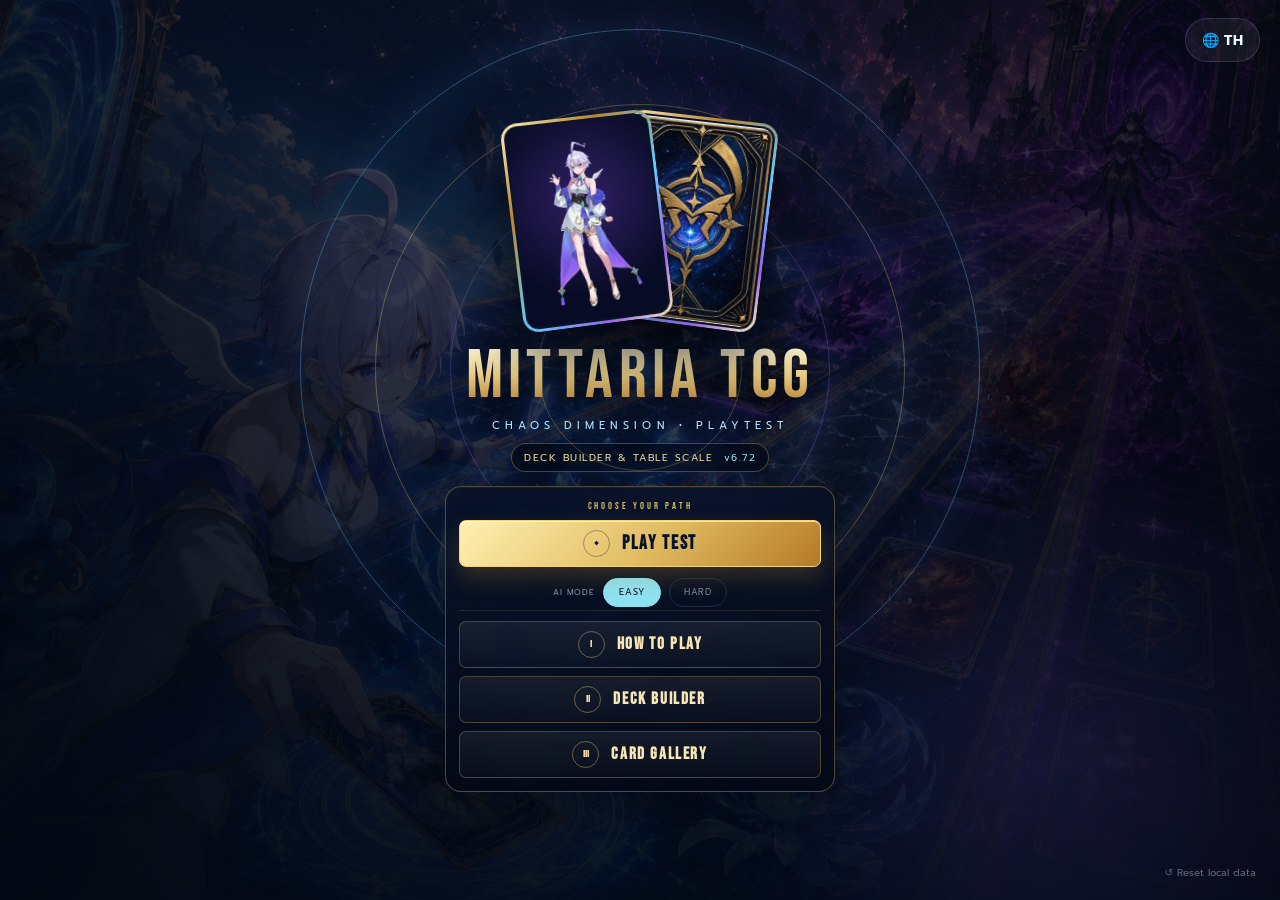
==== commit db02100c: "Add files via upload" ====
--- a/index.html
+++ b/index.html
@@ -3,9 +3,10 @@
 <head>
 <meta charset="UTF-8">
 <meta name="viewport" content="width=device-width, initial-scale=1.0">
-<title>MITTARIA TCG v6.68 — Ordered Collection Edition</title>
+<title>MITTARIA TCG v6.72 — Deck Builder & Table Scale Edition</title>
 <link rel="icon" type="image/svg+xml" href="assets/embedded/img_002_98f0d555ec16.svg">
-<link rel="stylesheet" href="assets/css/mittaria-v6.68.css">
+<link rel="stylesheet" href="assets/css/mittaria-v6.72.css">
+<link rel="stylesheet" href="assets/css/v6.72-polish.css">
 </head>
 <body>
 
@@ -34,7 +35,7 @@
   </div>
   <div class="brand-title">MITTARIA TCG</div>
   <div class="brand-sub">CHAOS DIMENSION • PLAYTEST</div>
-  <div class="build-badge">ORDERED COLLECTION <span class="build-mini">v6.68</span></div>
+  <div class="build-badge">DECK BUILDER & TABLE SCALE <span class="build-mini">v6.72</span></div>
   <div class="land-btns">
     <button class="btn btn-b play-hero-btn" id="btn-play" onclick="startGame()">PLAY TEST</button>
     <div class="ai-mode-toggle">
@@ -74,8 +75,8 @@
   </div>
   <div class="deckbuilder-body">
     <div class="deckbuilder-help" id="deckbuilder-help">
-      <strong>Deck Rule:</strong> 40 cards total. Recommended ratio: <strong>24 Character</strong> / <strong>8 Companion</strong> / <strong>8 Spell</strong>. 
-      Tap + / − to adjust copies. Current prototype allows up to <strong>3 copies per card</strong>.
+      <strong>Deck Rule:</strong> Build exactly <strong>40 cards</strong>: <strong>24 Character</strong> / <strong>8 Companion</strong> / <strong>8 Spell</strong>.
+      Tap + / − to adjust copies. Each card allows up to <strong>3 copies</strong>; grey cards have reached a copy or type quota.
     </div>
     <div class="deckbuilder-summary">
       <button class="db-pill db-total active" onclick="setDeckBuilderFilter('all')"><span id="db-total-label">Total</span> <span id="db-total">40</span>/40</button>
@@ -84,22 +85,25 @@
       <button class="db-pill db-spell" onclick="setDeckBuilderFilter('spell')"><span id="db-spell-label">Spell</span> <span id="db-spell">8</span></button>
     </div>
     <div class="deck-slot-panel">
-      <div class="deck-slot-head">
-        <strong id="deck-slot-label">DECK SLOTS</strong>
-        <input id="deck-name-input" maxlength="24" placeholder="Deck Name" oninput="updateDeckNameDraft(this.value)">
-        <button class="deck-save-inline" id="btn-save-slot-inline" onclick="saveDeckToSlot()">Save Slot</button>
-      </div>
-      <div class="deck-slot-buttons">
-        <button id="deck-slot-1" onclick="loadDeckSlot(1)">Slot 1</button>
-        <button id="deck-slot-2" onclick="loadDeckSlot(2)">Slot 2</button>
-        <button id="deck-slot-3" onclick="loadDeckSlot(3)">Slot 3</button>
-      </div>
-      <div class="deck-current-list" id="deck-current-list"></div>
-      <div class="deck-manage-actions">
-        <button class="btn btn-back btn-sm random-build-btn" id="btn-random-build" onclick="autoBuildDeck()">🎲 Randomize</button>
-        <button class="btn btn-back btn-sm clear-deck-btn" id="btn-clear-deck" onclick="clearCurrentDeck()">Clear Cards</button>
-        <button class="btn btn-back btn-sm" id="btn-reset-custom" onclick="resetCustomDeck()">↺ Reset Default</button>
-        <button class="btn btn-b btn-sm deck-save-play" id="btn-save-play-bottom" onclick="saveDeckAndPlay()">Save &amp; Play</button>
+      <div class="deck-tabs-label" id="deck-slot-label">MY DECKS <span>Select a tab to edit</span></div>
+      <div class="deck-slot-buttons" role="tablist" aria-label="Saved deck workspaces">
+        <button id="deck-slot-1" role="tab" aria-selected="true" aria-controls="deck-workspace-panel" onclick="loadDeckSlot(1)"><span>DECK 1</span><strong>Deck 1</strong><small>Current deck</small></button>
+        <button id="deck-slot-2" role="tab" aria-selected="false" aria-controls="deck-workspace-panel" onclick="loadDeckSlot(2)"><span>DECK 2</span><strong>Deck 2</strong><small>Open deck</small></button>
+        <button id="deck-slot-3" role="tab" aria-selected="false" aria-controls="deck-workspace-panel" onclick="loadDeckSlot(3)"><span>DECK 3</span><strong>Deck 3</strong><small>Open deck</small></button>
+      </div>
+      <div class="deck-workspace-panel" id="deck-workspace-panel" role="tabpanel">
+        <div class="deck-slot-head">
+          <label for="deck-name-input" id="deck-name-label">Deck name</label>
+          <input id="deck-name-input" maxlength="24" placeholder="Deck Name" oninput="updateDeckNameDraft(this.value)">
+          <button class="deck-save-inline" id="btn-save-slot-inline" onclick="saveDeckToSlot()">Save Current Deck</button>
+        </div>
+        <div class="deck-current-list" id="deck-current-list"></div>
+        <div class="deck-manage-actions">
+          <button class="btn btn-back btn-sm random-build-btn" id="btn-random-build" onclick="autoBuildDeck()" title="Build a legal 24/8/8 deck automatically">🎲 Auto Build 24/8/8</button>
+          <button class="btn btn-back btn-sm clear-deck-btn" id="btn-clear-deck" onclick="clearCurrentDeck()" title="Remove every card from this deck">Clear Deck</button>
+          <button class="btn btn-back btn-sm" id="btn-reset-custom" onclick="resetCustomDeck()" title="Restore the starter deck">↺ Restore Starter Deck</button>
+          <button class="btn btn-b btn-sm deck-save-play" id="btn-save-play-bottom" onclick="saveDeckAndPlay()" title="Save this deck and start a game">Save Deck &amp; Start Game</button>
+        </div>
       </div>
     </div>
     <div class="deckbuilder-grid" id="deckbuilder-root"></div>
@@ -113,7 +117,16 @@
     <div class="how-title" id="how-title">HOW TO PLAY</div>
     <button class="btn btn-back btn-sm page-lang-control" id="btn-lang-how" onclick="toggleLanguage()" style="margin-left:auto">TH / EN</button>
   </div>
-  <div class="how-body"></div>
+  <div class="how-body">
+    <figure class="how-visual how-visual-static">
+      <picture>
+        <source media="(max-width:560px)" srcset="assets/embedded/how_to_play_source_portrait.jpg">
+        <img src="assets/embedded/how_to_play_source_landscape.jpg" alt="MITTARIA TCG five-lane table reference with Gates and Character cards" loading="eager">
+      </picture>
+      <figcaption id="how-visual-caption">Five-lane table reference • Current win rule: Reduce enemy Lead LP to 0</figcaption>
+    </figure>
+    <div class="how-content"></div>
+  </div>
 </div>
 
 <!-- ============ GAME ============ -->
@@ -157,8 +170,10 @@
       <div class="rail-panel rail-stats">
         <div class="deck-stat"><span id="lbl-your-deck">Your Deck</span><span id="p-deck-cnt">40</span></div>
         <div class="deck-stat"><span id="lbl-your-hand">Your Hand</span><span id="p-hand-cnt">5</span></div>
-        <div class="deck-stat void-link" onclick="openVoid('player')"><span>Your Void</span><span id="p-void-cnt">0</span></div>
-      </div>
+      </div>
+      <button class="void-action" type="button" onclick="openVoid('player')" aria-label="Open Your Void" title="Open Your Void">
+        <span class="void-icon" aria-hidden="true">☠</span><span id="lbl-your-void">Your Void</span><strong id="p-void-cnt">0</strong>
+      </button>
     </aside>
 
     <main class="game-center">
@@ -173,12 +188,12 @@
         <div class="lanes-row" id="p-gates-row"></div>
         <div class="hand-row" id="p-hand-row"></div>
       </div>
-      <div class="g-log" id="g-log">
+      <div class="g-log" id="g-log" role="log" aria-live="polite" aria-label="Game action log">
         <div class="log-head">
           <div class="log-title" id="lbl-game-log">GAME LOG</div>
           <button class="log-toggle" id="log-toggle" onclick="toggleGameLog()" aria-label="Collapse game log" aria-expanded="true" title="Collapse game log">−</button>
         </div>
-        <div id="log-entries"></div>
+        <div id="log-entries" tabindex="0"></div>
       </div>
     </main>
 
@@ -195,8 +210,10 @@
       <div class="rail-panel rail-stats">
         <div class="deck-stat"><span id="lbl-ai-deck">AI Deck</span><span id="ai-deck-cnt">40</span></div>
         <div class="deck-stat"><span id="lbl-ai-hand">AI Hand</span><span id="ai-hand-cnt">5</span></div>
-        <div class="deck-stat void-link" onclick="openVoid('ai')"><span>AI Void</span><span id="ai-void-cnt">0</span></div>
-      </div>
+      </div>
+      <button class="void-action" type="button" onclick="openVoid('ai')" aria-label="Open AI Void" title="Open AI Void">
+        <span class="void-icon" aria-hidden="true">☠</span><span id="lbl-ai-void">AI Void</span><strong id="ai-void-cnt">0</strong>
+      </button>
     </aside>
   </div>
 </div>
@@ -278,6 +295,6 @@
   </div>
 </div>
 
-<script src="assets/js/app-v6.68.js"></script>
+<script src="assets/js/app-v6.72.js"></script>
 </body>
 </html>
--- a/assets/css/mittaria-v6.72.css
+++ b/assets/css/mittaria-v6.72.css
@@ -0,0 +1,794 @@
+@import url('https://fonts.googleapis.com/css2?family=Bebas+Neue&family=Prompt:wght@400;500;600;700;800&display=swap');
+
+:root{
+  --ink:#eef4ff;
+  --muted:#94a7c3;
+  --navy-950:#030914;
+  --navy-900:#061225;
+  --navy-850:#0a1930;
+  --navy-800:#102542;
+  --navy-700:#173a63;
+  --cyan:#8de2f2;
+  --cyan-strong:#34bbdc;
+  --gold:#d9b45f;
+  --gold-soft:#f2dda7;
+  --violet:#7c65ed;
+  --pink:#ed7bbd;
+  --green:#71d7a5;
+  --red:#ff7888;
+  --line:rgba(174,202,235,.18);
+  --panel:rgba(10,25,48,.88);
+  --shadow:0 16px 42px rgba(0,0,0,.28);
+  --radius:14px;
+}
+
+*{box-sizing:border-box;margin:0;padding:0}
+html,body{width:100%;height:100%;overflow:hidden;background:var(--navy-950);color:var(--ink)}
+body,button,input,select,textarea{font-family:'Prompt',system-ui,-apple-system,BlinkMacSystemFont,'Segoe UI',sans-serif}
+button,input{font-size:14px}
+button{touch-action:manipulation}
+button:focus-visible,input:focus-visible{outline:3px solid rgba(141,226,242,.55);outline-offset:2px}
+.sc{display:none;width:100vw;height:100vh;height:100dvh;position:relative}
+.sc.on{display:flex}
+.stars{position:fixed;inset:0;width:100%;height:100%;pointer-events:none;z-index:0}
+
+/* Shared brand and controls */
+.btn,.game-action-button,.top-lang-control,.page-lang-control{
+  min-height:44px;
+  border:1px solid var(--line);
+  border-radius:11px;
+  padding:10px 16px;
+  color:var(--ink);
+  background:rgba(255,255,255,.055);
+  font-weight:700;
+  letter-spacing:.025em;
+  cursor:pointer;
+  transition:transform .16s ease,border-color .16s ease,background .16s ease,box-shadow .16s ease;
+}
+.btn:hover,.game-action-button:hover,.top-lang-control:hover,.page-lang-control:hover{
+  transform:translateY(-1px);border-color:rgba(141,226,242,.72);background:rgba(141,226,242,.11)
+}
+.btn:disabled,.game-action-button:disabled{opacity:.42;cursor:not-allowed;transform:none}
+.btn-a{border-color:rgba(141,226,242,.52);color:var(--cyan)}
+.btn-b{border-color:rgba(237,123,189,.62);color:#ffd9ef;background:rgba(237,123,189,.11)}
+.btn-back{border-color:rgba(174,202,235,.25);color:#d9e8fa}
+.btn-sm{min-height:44px;padding:9px 14px;font-size:13px}
+.top-lang-control,.page-lang-control{border-radius:999px;color:#edfaff;white-space:nowrap}
+#sc-land>.top-lang-control{position:absolute;top:18px;right:20px;z-index:20}
+.build-badge{padding:6px 12px;border:1px solid rgba(217,180,95,.35);border-radius:999px;color:var(--gold-soft);font-size:10px;letter-spacing:.15em;background:rgba(6,18,37,.75)}
+.build-mini{color:var(--cyan);margin-left:5px}
+
+/* Landing */
+#sc-land{
+  z-index:1;flex-direction:column;align-items:center;justify-content:center;overflow:hidden;padding:30px 18px;
+  background:radial-gradient(circle at 50% 30%,rgba(62,71,160,.27),transparent 40%),linear-gradient(180deg,#071326,#030914 75%)
+}
+#sc-land::before,#sc-land::after{content:'';position:absolute;bottom:-15%;width:42vw;height:90%;opacity:.14;filter:blur(2px);pointer-events:none}
+#sc-land::before{left:-8%;background:radial-gradient(ellipse,var(--cyan),transparent 65%)}
+#sc-land::after{right:-8%;background:radial-gradient(ellipse,var(--pink),transparent 65%)}
+.card-duo{display:flex;gap:20px;margin-bottom:24px;z-index:2}
+.showcase{width:136px;height:190px;position:relative;border-radius:13px;background:linear-gradient(145deg,var(--gold),var(--cyan),var(--violet));padding:2px;box-shadow:0 18px 44px rgba(0,0,0,.35)}
+.showcase-in,.sc-art,.sc-back{width:100%;height:100%;border-radius:11px;overflow:hidden;background:#050d1c}
+.brand-title{z-index:2;font-family:'Bebas Neue',Impact,sans-serif;font-size:clamp(48px,6vw,76px);line-height:.95;letter-spacing:.065em;color:#fff}
+.brand-sub{z-index:2;margin:8px 0 11px;font-size:11px;letter-spacing:.32em;color:var(--cyan)}
+.land-btns{z-index:3;width:min(410px,92vw);display:grid;grid-template-columns:1fr 1fr;gap:10px;margin-top:20px;padding:14px;border:1px solid var(--line);border-radius:18px;background:rgba(4,13,27,.78);box-shadow:var(--shadow);backdrop-filter:blur(14px)}
+.land-btns>.play-hero-btn{grid-column:1/-1;min-height:54px;font-size:17px;background:linear-gradient(135deg,rgba(237,123,189,.24),rgba(124,101,237,.22));box-shadow:0 10px 28px rgba(124,101,237,.2)}
+.ai-mode-toggle{grid-column:1/-1;display:flex;align-items:center;justify-content:center;gap:8px;min-height:42px;color:var(--muted);font-size:10px;letter-spacing:.12em}
+.ai-mode-toggle button{min-height:34px;padding:6px 14px;border:1px solid var(--line);border-radius:999px;color:var(--ink);background:transparent;cursor:pointer}
+.ai-mode-toggle button.on{color:#061225;border-color:var(--cyan);background:var(--cyan)}
+.reset-local-compact{position:absolute;right:16px;bottom:12px;z-index:4;border:0;background:transparent;color:rgba(170,190,215,.5);font-size:10px;padding:8px;cursor:pointer}
+.reset-local-compact:hover{color:#f2c1cc}
+
+/* Shared content headers */
+#sc-cardlist,#sc-how,#sc-deckbuilder{flex-direction:column;background:radial-gradient(circle at 50% 0,rgba(35,76,125,.28),transparent 34%),var(--navy-950)}
+.how-top{flex:0 0 64px;display:flex;align-items:center;gap:14px;padding:9px 18px;border-bottom:1px solid rgba(217,180,95,.45);background:linear-gradient(180deg,#102542,#07162b);z-index:10}
+.how-title{font-family:'Bebas Neue',Impact,sans-serif;font-size:28px;letter-spacing:.1em;color:var(--gold-soft)}
+.how-top .page-lang-control{margin-left:auto!important}
+.cl-filter-note{margin-left:auto;color:var(--muted);font-size:12px}
+
+/* How to play — compact dark rules manual */
+.how-body{width:min(1180px,100%);margin:0 auto;padding:22px 24px 56px;overflow-y:auto;display:grid;grid-template-columns:repeat(2,minmax(0,1fr));gap:14px;align-content:start}
+.how-sec{padding:18px;border:1px solid var(--line);border-radius:var(--radius);background:linear-gradient(145deg,rgba(16,37,66,.88),rgba(7,22,43,.92));box-shadow:0 10px 26px rgba(0,0,0,.2)}
+.how-sec:nth-child(3),.how-sec:nth-child(4),.how-sec:nth-child(6){grid-column:1/-1}
+.how-sec h2{margin-bottom:12px;padding-bottom:8px;border-bottom:1px solid rgba(217,180,95,.34);font-family:'Bebas Neue',Impact,sans-serif;font-size:23px;letter-spacing:.06em;color:var(--gold-soft)}
+.how-sec p,.how-sec li{color:#c8d6e9;font-size:13px;line-height:1.65}
+.how-sec ul{padding-left:20px}
+.rule-box{padding:13px;border:1px solid rgba(141,226,242,.16);border-left:3px solid var(--cyan-strong);border-radius:10px;background:rgba(255,255,255,.035)}
+.rule-box+.rule-box{margin-top:8px}
+.rule-box h4{margin-bottom:5px;color:#fff;font-size:14px}
+.how-sec:nth-child(3),.how-sec:nth-child(4){display:grid;grid-template-columns:repeat(3,minmax(0,1fr));gap:9px}
+.how-sec:nth-child(3)>h2,.how-sec:nth-child(4)>h2{grid-column:1/-1}
+.how-sec:nth-child(4){grid-template-columns:repeat(4,minmax(0,1fr))}
+.type-badge{display:inline-flex;align-items:center;border-radius:5px;padding:2px 5px;margin-right:5px;font-size:8px;font-weight:800;letter-spacing:.08em;color:#fff}
+.tb-char,.type-char{background:#257eae}.tb-comp,.type-companion{background:#b2558e}.tb-spell,.type-spell{background:#319a78}
+.tbl{width:100%;border-collapse:collapse;overflow:hidden;border-radius:9px;font-size:12px}
+.tbl th,.tbl td{padding:9px 10px;border:1px solid rgba(174,202,235,.14);text-align:left}
+.tbl th{color:var(--gold-soft);background:rgba(217,180,95,.1)}
+.tbl td{color:#d6e0ee;background:rgba(255,255,255,.025)}
+.deck-visual{padding:14px;border:1px solid var(--line);border-radius:12px;background:rgba(255,255,255,.03)}
+.deck-visual-title{font-family:'Bebas Neue',Impact,sans-serif;font-size:25px;color:var(--gold-soft)}
+.deck-stack{display:flex;height:44px;margin:10px 0;border-radius:8px;overflow:hidden}
+.deck-seg{display:grid;place-items:center;color:#fff;font-size:10px;font-weight:800;text-align:center}.deck-char{background:#286f9e}.deck-comp{background:#a54e83}.deck-spell{background:#278567}
+.deck-seg.deck-char{flex:3}.deck-seg.deck-comp,.deck-seg.deck-spell{flex:1}
+.deck-mini-grid{display:grid;grid-template-columns:repeat(20,1fr);gap:2px;margin:10px 0}.deck-mini{height:15px;border-radius:2px}
+.deck-legend-row,.deck-ratio-grid{display:flex;gap:10px;flex-wrap:wrap}.deck-legend-row{color:var(--muted);font-size:10px}.deck-dot{display:inline-block;width:8px;height:8px;border-radius:2px;margin-right:4px}
+.deck-ratio-card{flex:1;min-width:160px;padding:12px;border:1px solid var(--line);border-radius:10px;background:rgba(255,255,255,.03)}.deck-ratio-card .big{font-size:20px;color:var(--gold-soft);font-weight:800}
+
+/* Deck builder — same dark card-room theme */
+.deckbuilder-body{flex:1;overflow-y:auto;width:min(1280px,100%);margin:0 auto;padding:18px 22px 92px}
+.deckbuilder-help{padding:13px 16px;border:1px solid rgba(141,226,242,.22);border-left:4px solid var(--cyan);border-radius:11px;color:#cad8ea;background:rgba(16,37,66,.72);font-size:13px;line-height:1.6}
+.deckbuilder-summary{position:sticky;top:0;z-index:8;display:flex;justify-content:center;gap:8px;margin:12px 0;padding:10px;border:1px solid var(--line);border-radius:13px;background:rgba(3,9,20,.92);backdrop-filter:blur(12px)}
+.db-pill{min-height:42px;padding:8px 14px;border:1px solid var(--line);border-radius:999px;color:#cad8e9;background:rgba(255,255,255,.045);font-weight:700;cursor:pointer}.db-pill.active{color:#04101e;border-color:var(--cyan);background:var(--cyan)}.db-pill.bad:not(.active){border-color:rgba(255,120,136,.5)}
+.deck-slot-panel{padding:13px;border:1px solid var(--line);border-radius:13px;background:var(--panel)}
+.deck-slot-head{display:flex;align-items:center;gap:9px;color:var(--gold-soft)}
+.deck-slot-head input{min-height:40px;flex:1;min-width:140px;border:1px solid var(--line);border-radius:9px;padding:8px 11px;color:#fff;background:#061326}
+.deck-save-inline,.deck-slot-buttons button{min-height:40px;padding:7px 12px;border:1px solid var(--line);border-radius:9px;color:#dbe9f7;background:rgba(255,255,255,.04);cursor:pointer}
+.deck-slot-buttons{display:flex;gap:7px;margin:9px 0}.deck-slot-buttons button{flex:1}.deck-slot-buttons button.active{border-color:var(--gold);color:#071326;background:var(--gold-soft)}
+.deck-current-list{display:grid;grid-template-columns:repeat(3,minmax(0,1fr));gap:9px}
+.deck-zone{min-width:0;padding:9px;border:1px solid rgba(174,202,235,.12);border-radius:10px;background:rgba(255,255,255,.025)}
+.deck-zone-title{margin-bottom:7px;color:var(--cyan);font-family:'Bebas Neue',Impact,sans-serif;font-size:18px;letter-spacing:.07em}.deck-zone-title small{color:var(--gold)}
+.deck-zone-cards{display:flex;gap:5px;flex-wrap:wrap}.deck-mini-card{position:relative;width:70px;padding:4px;border:1px solid var(--line);border-radius:8px;background:#0a1c34;cursor:pointer}.deck-mini-art{height:48px;display:grid;place-items:center;overflow:hidden;border-radius:5px}.deck-mini-art img{width:100%;height:100%;object-fit:cover;object-position:top}.deck-mini-name{white-space:nowrap;overflow:hidden;text-overflow:ellipsis;font-size:8px;color:#fff}.deck-mini-card b{font-size:8px;color:var(--gold)}.deck-mini-card button{position:absolute;top:2px;right:2px;width:19px;height:19px;border:0;border-radius:50%;color:#fff;background:rgba(180,36,62,.85);cursor:pointer}.deck-empty-slot{color:var(--muted);font-size:10px}
+.deckbuilder-layout{display:flex;flex-direction:column;gap:18px;margin-top:18px}.deckbuilder-section-title{margin-bottom:9px;padding-bottom:6px;border-bottom:1px solid rgba(217,180,95,.3);font-family:'Bebas Neue',Impact,sans-serif;font-size:25px;letter-spacing:.08em;color:var(--gold-soft)}
+.deckbuilder-card-grid{display:grid;grid-template-columns:repeat(auto-fill,minmax(170px,1fr));gap:10px}
+.deck-pick-card{min-height:250px;overflow:hidden;border:1px solid var(--line);border-radius:12px;background:linear-gradient(160deg,#102542,#07162b);cursor:pointer;transition:.16s}.deck-pick-card:hover{transform:translateY(-2px);border-color:rgba(141,226,242,.6);box-shadow:0 12px 24px rgba(0,0,0,.25)}.deck-pick-card.zero{opacity:.72}.deck-pick-art{height:104px;display:grid;place-items:center;overflow:hidden;background:#091a31;font-size:35px}.deck-pick-art img{width:100%;height:100%;object-fit:cover;object-position:top}.deck-pick-body{padding:10px}.deck-pick-name{font-family:'Bebas Neue',Impact,sans-serif;font-size:21px;letter-spacing:.04em;color:#fff}.deck-pick-meta{color:var(--muted);font-size:9px;margin-top:2px}.deck-pick-effect{height:47px;margin-top:5px;overflow:hidden;color:#c8d7e9;font-size:10px;line-height:1.45}.deck-pick-controls{display:grid;grid-template-columns:32px 1fr 32px 34px;gap:5px;margin-top:8px}.deck-pick-controls button{min-height:32px;border:1px solid var(--line);border-radius:7px;color:#fff;background:rgba(255,255,255,.05);cursor:pointer}.deck-pick-count{display:grid;place-items:center;color:var(--gold-soft);font-weight:800}
+.deckbuilder-bottom-actions{position:fixed;left:50%;bottom:14px;z-index:20;display:flex;gap:7px;transform:translateX(-50%);padding:8px;border:1px solid var(--line);border-radius:14px;background:rgba(5,16,32,.94);box-shadow:var(--shadow);backdrop-filter:blur(12px)}
+
+/* Card list */
+.cardlist-body{flex:1;overflow-y:auto;padding:18px 22px 52px}.cl-section-title{width:min(1280px,100%);margin:18px auto 10px;padding-bottom:6px;border-bottom:1px solid rgba(217,180,95,.32);font-family:'Bebas Neue',Impact,sans-serif;font-size:26px;letter-spacing:.08em;color:var(--gold-soft)}
+.cardlist-grid{width:min(1280px,100%);margin:0 auto;display:grid;grid-template-columns:repeat(auto-fill,minmax(180px,1fr));gap:11px}
+.cl-card{min-height:300px;overflow:hidden;border:1px solid var(--line);border-radius:13px;cursor:pointer;box-shadow:0 9px 22px rgba(0,0,0,.22);transition:.16s}.cl-card:hover{transform:translateY(-3px);border-color:var(--cyan)}.cl-art{height:140px;display:grid;place-items:center;overflow:hidden;background:#091831}.cl-art img{width:100%;height:100%;object-fit:cover;object-position:top}.cl-emoji{font-size:45px}.cl-body{padding:10px;background:rgba(4,12,25,.86)}.cl-top{display:flex;justify-content:space-between;gap:7px}.cl-name{font-family:'Bebas Neue',Impact,sans-serif;font-size:20px;color:#fff}.cl-tag{color:var(--cyan);font-size:8px}.cl-meta{display:flex;gap:4px;flex-wrap:wrap;margin:6px 0}.cl-pill{padding:2px 5px;border-radius:5px;color:#b9c9dc;background:rgba(255,255,255,.06);font-size:8px}.cl-stats{display:flex;gap:7px;margin:6px 0;font-size:10px;font-weight:800}.cl-effect{color:#c1cee0;font-size:10px;line-height:1.45}.cl-id{margin-top:5px;color:#6e829d;font-size:8px}
+
+/* Gameplay frame */
+#sc-game{
+  --field-card-w:clamp(54px,7.2vh,76px);
+  --field-card-h:calc(var(--field-card-w)*1.34);
+  --hand-card-w:clamp(50px,6.2vh,64px);
+  --hand-card-h:calc(var(--hand-card-w)*1.42);
+  display:none;grid-template-rows:58px 54px auto auto auto minmax(0,1fr);overflow:hidden;background:radial-gradient(circle at 50% 45%,rgba(45,71,139,.22),transparent 46%),linear-gradient(180deg,#040b17,#061225)
+}
+#sc-game.on{display:grid}
+.g-nav{grid-row:1}
+.game-action-bar{grid-row:2}
+.step-help{grid-row:3}
+.battle-preview{grid-row:4}
+.card-info-bar{grid-row:5}
+.board{grid-row:6}
+.g-nav{display:grid;grid-template-columns:auto 1fr auto auto;align-items:center;gap:14px;padding:7px 14px;border-bottom:1px solid rgba(217,180,95,.4);background:linear-gradient(180deg,#102542,#07162b);box-shadow:0 7px 20px rgba(0,0,0,.2);z-index:8}
+.header-back{min-width:92px}
+.game-brand-lockup{display:flex;align-items:center;gap:9px}.game-brand-mark{width:29px;height:29px;filter:brightness(0) saturate(100%) invert(86%) sepia(16%) saturate(897%) hue-rotate(147deg)}.g-logo{font-family:'Bebas Neue',Impact,sans-serif;font-size:20px;letter-spacing:.1em;color:var(--gold-soft)}.g-logo-sub{font-size:8px;letter-spacing:.17em;color:var(--cyan)}
+.game-turn-status{display:flex;align-items:center;gap:8px}.phase-pill{padding:6px 12px;border:1px solid rgba(141,226,242,.35);border-radius:999px;color:var(--cyan);background:rgba(141,226,242,.08);font-size:11px;font-weight:800;letter-spacing:.1em}.ph-main{color:var(--green);border-color:rgba(113,215,165,.4)}.ph-battle{color:#ff9ea9;border-color:rgba(255,120,136,.42)}.ph-ai{color:#d8b1ff;border-color:rgba(190,126,255,.42)}.g-turn{color:#c6d4e7;font-size:12px;font-weight:700}.game-lang-control{min-width:96px}
+.game-action-bar{display:flex;align-items:center;justify-content:center;gap:8px;padding:6px 14px;border-bottom:1px solid var(--line);background:rgba(5,15,31,.88)}
+.game-action-button{min-height:42px;min-width:128px;padding:8px 14px;display:inline-flex;align-items:center;justify-content:center;gap:8px;border-radius:10px;font-size:12px}.game-action-button.btn-redraw{color:#a8f3ca;border-color:rgba(113,215,165,.36)}.game-action-button.btn-auto{color:#d5e9fb;border-color:rgba(141,226,242,.34)}.game-action-button.btn-auto[aria-pressed=true]{color:#051324;border-color:var(--cyan);background:var(--cyan)}.auto-dot{width:8px;height:8px;border-radius:50%;background:currentColor;box-shadow:0 0 8px currentColor}.game-action-button.btn-reset{color:#edd8a2;border-color:rgba(217,180,95,.35)}.game-action-button.btn-main-action{min-width:160px;color:#071426;border-color:var(--gold);background:linear-gradient(135deg,#efd78e,#d7ad55);font-weight:900}.game-action-button.main-action-wait{color:#9eb0c8;border-color:var(--line);background:rgba(255,255,255,.04)}
+.step-help{min-height:34px;display:flex;align-items:center;justify-content:center;padding:5px 12px;color:#c9d8e9;background:rgba(16,37,66,.65);font-size:11px;text-align:center}.step-help strong{margin-right:8px;color:var(--cyan);letter-spacing:.08em}
+.battle-preview,.card-info-bar{display:none;min-height:32px;align-items:center;justify-content:center;padding:5px 12px;border-bottom:1px solid var(--line);font-size:11px}.battle-preview.on,.card-info-bar.on{display:flex}.battle-preview{color:#ffe2a5;background:rgba(123,44,73,.32)}.card-info-bar{color:#d7e4f4;background:rgba(35,79,125,.35)}
+.battle-preview strong{margin-right:6px;color:var(--gold-soft)}.bp-rule{margin:0 5px;color:var(--cyan)}.bp-result{font-weight:800}.bp-result.kill{color:var(--green)}.bp-result.dead{color:var(--red)}.bp-result.standoff{color:var(--gold-soft)}.ci-type{padding:2px 5px;border-radius:5px;color:#061225;background:var(--cyan);font-size:8px;font-weight:800}.ci-eff{margin-left:7px;color:var(--gold-soft)}
+
+/* Three-column table: player | five lanes | rival */
+.board{min-height:0;display:grid;grid-template-columns:176px minmax(520px,820px) 176px;justify-content:center;gap:11px;padding:10px 12px 12px;overflow:hidden}
+.game-rail{min-height:0;display:flex;flex-direction:column;gap:8px;padding:9px;border:1px solid rgba(174,202,235,.18);border-radius:15px;background:linear-gradient(180deg,rgba(16,37,66,.92),rgba(5,17,34,.94));box-shadow:0 13px 30px rgba(0,0,0,.23)}
+.player-rail{border-color:rgba(141,226,242,.28)}.ai-rail{border-color:rgba(237,123,189,.3)}
+.rail-heading{display:flex;align-items:center;gap:7px;padding-bottom:7px;border-bottom:1px solid var(--line);font-family:'Bebas Neue',Impact,sans-serif;font-size:18px;letter-spacing:.09em;color:#fff}.rail-dot{width:9px;height:9px;border-radius:50%}.player-dot{background:var(--cyan);box-shadow:0 0 10px var(--cyan)}.ai-dot{background:var(--pink);box-shadow:0 0 10px var(--pink)}
+.lead-panel,.rail-panel{padding:8px;border:1px solid rgba(174,202,235,.13);border-radius:11px;background:rgba(255,255,255,.025)}.lead-panel{flex:1;min-height:0}.side-title,.log-title{margin-bottom:6px;color:var(--muted);font-size:9px;font-weight:800;letter-spacing:.13em}
+.lead-box{height:100%;display:flex;flex-direction:column;align-items:center;justify-content:center;gap:7px}.lead-art{width:min(90px,80%);aspect-ratio:.72;overflow:hidden;border:1px solid rgba(217,180,95,.45);border-radius:10px;background:#07152a;box-shadow:0 10px 22px rgba(0,0,0,.25)}.lead-art img{width:100%;height:100%;object-fit:cover;object-position:top}.lead-info{width:100%;text-align:center}.lead-name{white-space:nowrap;overflow:hidden;text-overflow:ellipsis;color:#fff;font-size:10px;font-weight:800}.lead-lp{margin-top:2px;color:#ff9ba6;font-size:18px;font-weight:900}.lead-lp small{font-size:9px;color:var(--muted)}.lead-bar{height:5px;margin-top:5px;overflow:hidden;border-radius:99px;background:rgba(255,255,255,.09)}.lead-bar-fill{height:100%;border-radius:99px;background:linear-gradient(90deg,#ff7182,#f2ca70)}
+.gates-row{display:flex;gap:5px}.gate-pip{flex:1;height:11px;border-radius:3px;background:linear-gradient(135deg,var(--violet),var(--cyan));box-shadow:0 0 7px rgba(124,101,237,.3)}.gate-pip.gone{background:rgba(255,120,136,.12);box-shadow:none;border:1px solid rgba(255,120,136,.25)}
+.rail-stats{display:grid;gap:4px}.deck-stat{display:flex;justify-content:space-between;gap:8px;color:#aebed2;font-size:10px}.deck-stat span:last-child{color:#fff;font-weight:800}.void-link{padding-top:5px;border-top:1px solid var(--line);color:var(--gold);cursor:pointer}
+.game-center{min-width:0;min-height:0;display:grid;grid-template-rows:minmax(0,1fr) 72px;gap:8px}
+.board-main{min-width:0;min-height:0;display:grid;grid-template-rows:auto auto auto auto 18px auto auto auto auto;align-content:center;gap:2px;padding:6px 9px;border:1px solid rgba(141,226,242,.18);border-radius:16px;overflow:hidden;background:linear-gradient(90deg,rgba(141,226,242,.028) 0 19.5%,transparent 19.5% 20.5%,rgba(141,226,242,.028) 20.5% 39.5%,transparent 39.5% 40.5%,rgba(141,226,242,.028) 40.5% 59.5%,transparent 59.5% 60.5%,rgba(141,226,242,.028) 60.5% 79.5%,transparent 79.5% 80.5%,rgba(141,226,242,.028) 80.5%),radial-gradient(circle at 50% 50%,rgba(80,88,184,.16),transparent 58%),rgba(3,12,25,.7)}
+.lanes-row{width:min(100%,660px);margin-inline:auto;display:grid;grid-template-columns:repeat(5,minmax(0,1fr));justify-items:center;gap:clamp(4px,1vw,12px)}.lane-col{width:100%;display:grid;place-items:center;min-width:0}.lane-num{color:var(--muted);font-size:8px}
+.ai-hand-row,.hand-row{display:flex;align-items:center;justify-content:center;gap:5px;min-width:0}.ai-hand-row{min-height:26px}.hand-row{min-height:calc(var(--hand-card-h) + 6px);overflow-x:auto;padding:2px 4px}.mini-card-back{width:23px;height:32px;overflow:hidden;border:1px solid rgba(217,180,95,.45);border-radius:3px;background:#07152a}.back-logo{width:100%;height:100%;display:block;object-fit:cover;filter:none}
+.gate-slot,.gate-empty,.char-slot,.bc{width:var(--field-card-w);height:var(--field-card-h);border-radius:8px}.gate-facedown{width:100%;height:100%;overflow:hidden;border:1px solid rgba(217,180,95,.48);border-radius:8px;background:#07152a;box-shadow:0 6px 13px rgba(0,0,0,.26)}.gate-facedown.attackable{border-color:var(--red);box-shadow:0 0 16px rgba(255,120,136,.45)}.gate-empty,.char-slot{display:grid;place-items:center;border:1px dashed rgba(174,202,235,.16);color:rgba(174,202,235,.32);font-size:8px}.char-slot.droppable,.comp-slot.droppable{border-color:var(--green);color:var(--green);background:rgba(113,215,165,.07);cursor:pointer}.gate-empty.attackable{border-color:var(--red);color:var(--red);cursor:pointer}
+.comp-slot,.comp-bar{width:var(--field-card-w);height:21px;overflow:hidden;border:1px dashed rgba(237,123,189,.25);border-radius:5px;display:flex;align-items:center;justify-content:center;color:rgba(237,123,189,.5);font-size:7px}.comp-bar{position:relative!important;flex-direction:column;padding:2px 4px;border-style:solid;color:#fff;background:linear-gradient(90deg,rgba(178,72,136,.78),rgba(100,77,180,.78))}.comp-name,.comp-eff{width:100%;white-space:nowrap;overflow:hidden;text-overflow:ellipsis;font-size:6px}.comp-eff{color:#d9edf8}
+.vs-divider{display:grid;place-items:center}.vs-txt{color:rgba(218,229,244,.35);font-size:8px;font-weight:800;letter-spacing:.22em}
+
+/* Field and hand cards */
+.bc,.hc{position:relative;overflow:hidden;border:1px solid rgba(174,202,235,.28);background:#07152a;box-shadow:0 5px 12px rgba(0,0,0,.24)}.bc-wrap,.hc-wrap{position:absolute;inset:0;display:flex;flex-direction:column;overflow:hidden;border-radius:inherit}.bc-hdr,.hc-hdr{display:flex;align-items:center;justify-content:space-between;gap:3px;padding:3px 4px;background:rgba(2,8,17,.62)}.bc-name,.hc-name{max-width:80%;white-space:nowrap;overflow:hidden;text-overflow:ellipsis;color:#fff;font-size:7px;font-weight:800}.bc-el{font-size:8px}.bc-art,.hc-art{position:relative;flex:1;display:grid;place-items:center;overflow:hidden;font-size:22px}.bc-stats,.hc-foot{min-height:16px;display:flex;align-items:center;justify-content:space-between;gap:2px;padding:2px 4px;color:#fff;background:rgba(2,8,17,.78);font-size:7px;font-weight:800}.bc-pos-badge{font-size:6px!important;padding:1px 3px!important;border-radius:3px}.pos-a{background:#c94d5b}.pos-g{background:#356bb3}.bc.can-atk{border-color:var(--green);cursor:pointer}.bc.selected-atk{border-color:var(--red);box-shadow:0 0 16px rgba(255,120,136,.5)}.bc.target-able{border-color:var(--gold);cursor:pointer}.bc.sick::after{content:'💤';position:absolute;top:2px;left:2px;z-index:7;font-size:8px}.bc.exhausted{filter:saturate(.55);opacity:.72}.bc.formation-locked::after{content:'⌛';position:absolute;top:2px;left:2px;z-index:7;font-size:8px}
+.rr-legendary{border-color:rgba(242,211,126,.66)!important;box-shadow:0 0 12px rgba(217,180,95,.2)}.rr-epic{border-color:rgba(164,115,242,.55)!important}.rr-rare{border-color:rgba(83,190,228,.5)!important}.guard-protected{transform:translateY(-2px);filter:drop-shadow(0 0 6px rgba(98,148,255,.26))}.sacrifice-ready{box-shadow:0 0 12px rgba(113,215,165,.42)}
+.hc{width:var(--hand-card-w);height:var(--hand-card-h);flex:0 0 auto;border-radius:8px;cursor:pointer;transition:.14s}.hc:hover:not(.unplay){transform:translateY(-4px);border-color:var(--cyan)}.hc.selected{transform:translateY(-5px);border-color:var(--gold);box-shadow:0 0 15px rgba(217,180,95,.42)}.hc.unplay{opacity:.45;cursor:not-allowed}.hc-name{font-size:7px}.hc-foot{font-size:7px}.type-badge.type-char,.type-badge.type-companion,.type-badge.type-spell{position:absolute;top:18px;left:3px;z-index:5;margin:0;font-size:5px;padding:1px 3px}.no-img-creature{display:grid;place-items:center}.no-img-creature span{font-size:22px}.no-img-creature small{font-size:5px;color:var(--muted)}
+.info-btn,.action-icon-btn{position:absolute;right:3px;bottom:3px;z-index:9;width:21px;height:21px;display:grid;place-items:center;border:1px solid rgba(255,255,255,.35);border-radius:50%;color:#fff;background:rgba(2,8,17,.78);font-size:9px;cursor:pointer}.card-action-overlay{position:absolute;inset:0;pointer-events:none;z-index:8}.card-action-overlay button{pointer-events:auto}.hover-formation-icon{position:absolute;left:3px;bottom:3px;z-index:7;font-size:8px}.s-a{color:#ff9b9b}.s-d{color:#9bbcff}.s-c{color:#f2d883}
+
+/* The log remains visually distinct, but uses the same frame language. */
+.g-log{min-height:0;overflow-y:auto;padding:8px 10px;border:1px solid rgba(217,180,95,.35);border-radius:12px;color:#172d48;background:#f4f0e6;box-shadow:0 8px 20px rgba(0,0,0,.2)}
+.g-log .log-title{position:sticky;top:-8px;z-index:2;margin:-8px -10px 6px;padding:7px 10px;color:#173a63;background:#f4f0e6;border-bottom:1px solid #d8cfba}
+.log-entry{margin-bottom:3px;padding:3px 6px;border-left:3px solid #8ba6c2;border-radius:3px;color:#304b68;background:rgba(255,255,255,.55);font-size:9px;line-height:1.35}.log-entry.lp{border-color:#34966c;color:#176447}.log-entry.la{border-color:#d25c6a;color:#9b2f3d}.log-entry.ls{border-color:#328ab4;color:#186385}.log-entry.lc{border-color:#b68627;color:#75540f}
+
+/* Modals and feedback */
+.ov{display:none;position:fixed;inset:0;z-index:100;align-items:center;justify-content:center;padding:18px;background:rgba(1,5,12,.82);backdrop-filter:blur(7px)}.ov.on{display:flex}.modal{width:min(410px,94vw);max-height:88vh;overflow-y:auto;padding:20px;border:1px solid rgba(217,180,95,.34);border-radius:16px;background:linear-gradient(160deg,#102542,#061225);box-shadow:0 24px 60px rgba(0,0,0,.45)}.modal h3{margin-bottom:8px;font-family:'Bebas Neue',Impact,sans-serif;font-size:24px;letter-spacing:.07em;color:var(--gold-soft)}.modal p{margin-bottom:12px;color:#c4d2e4;font-size:12px;line-height:1.55}.modal-btns,.modal-actions{display:flex;justify-content:flex-end;gap:8px;margin-top:13px}.pos-row{display:grid;grid-template-columns:1fr 1fr;gap:9px}.pos-btn{min-height:76px;border:1px solid;border-radius:11px;color:#fff;background:rgba(255,255,255,.04);font-weight:800;cursor:pointer}.pb-a{border-color:var(--red)}.pb-g{border-color:#78a8f3}.sac-grid{display:flex;flex-wrap:wrap;gap:6px}.sac-item,.tgt-item{padding:8px 10px;border:1px solid var(--line);border-radius:8px;color:#dce7f4;background:rgba(255,255,255,.04);font-size:11px;cursor:pointer}.sac-item.sac-sel,.tgt-item:hover{border-color:var(--cyan);background:rgba(141,226,242,.1)}.target-list,.void-list{display:flex;flex-direction:column;gap:7px}.crys-bar{margin-bottom:9px;color:var(--cyan);font-weight:800}.void-modal{width:min(620px,94vw)}.void-card{display:flex;align-items:center;gap:9px;padding:8px;border:1px solid var(--line);border-radius:9px;background:rgba(255,255,255,.035)}.v-name{color:#fff;font-weight:800}.v-meta{color:var(--muted);font-size:10px}.win-modal{text-align:center}.win-icon{font-size:52px}.win-ttl{font-family:'Bebas Neue',Impact,sans-serif;font-size:40px}.victory{color:var(--gold)}.defeat{color:var(--red)}.win-sub{margin-bottom:14px;color:var(--muted)}
+.card-detail-modal{width:min(560px,94vw)}.card-detail-wrap{display:flex;gap:14px}.card-detail-art{width:150px;aspect-ratio:.72;flex:0 0 auto;overflow:hidden;border-radius:11px;background:#07152a}.card-detail-art img{width:100%;height:100%;object-fit:cover;object-position:top}.card-detail-info{flex:1}.card-detail-name{font-family:'Bebas Neue',Impact,sans-serif;font-size:28px;color:#fff}.card-detail-row{padding:4px 0;border-bottom:1px solid var(--line);color:#c9d6e7;font-size:11px}.card-detail-effect{margin-top:8px;padding:10px;border:1px solid rgba(141,226,242,.18);border-radius:9px;color:#e7f2fa;background:rgba(141,226,242,.06);font-size:12px;line-height:1.5}
+.msg-float{position:fixed;left:50%;bottom:18px;z-index:150;max-width:90vw;transform:translateX(-50%);padding:9px 16px;border:1px solid var(--cyan);border-radius:999px;color:#e9fbff;background:rgba(5,17,34,.96);font-size:11px;font-weight:700;opacity:0;pointer-events:none;transition:.2s}.msg-float.show{opacity:1}
+.phase-announce,.battle-result-big{position:fixed;left:50%;top:50%;z-index:90;transform:translate(-50%,-50%);pointer-events:none;min-width:220px;padding:18px 28px;border:1px solid rgba(217,180,95,.45);border-radius:14px;color:#fff;background:rgba(4,13,27,.94);box-shadow:0 20px 55px rgba(0,0,0,.48);font-family:'Bebas Neue',Impact,sans-serif;font-size:36px;letter-spacing:.08em;text-align:center;animation:announce-in 1.25s ease both}.phase-announce small,.battle-result-big small{display:block;margin-top:4px;color:var(--cyan);font-family:'Prompt',sans-serif;font-size:11px;letter-spacing:.03em}.battle-result-big.kill{color:var(--green)}.battle-result-big.dead{color:var(--red)}.battle-result-big.standoff{color:var(--gold-soft)}
+.dmg-pop{position:fixed;z-index:120;transform:translate(-50%,-50%);color:#ff7182;font-size:22px;font-weight:900;text-shadow:0 2px 10px rgba(255,60,80,.7);pointer-events:none;animation:damage-rise 1s ease-out both}.btn-small-action{min-height:32px;padding:5px 9px;border:1px solid var(--line);border-radius:8px;color:#fff;background:rgba(255,255,255,.05);font-size:9px;cursor:pointer}
+@keyframes announce-in{0%{opacity:0;transform:translate(-50%,-44%) scale(.92)}18%,70%{opacity:1;transform:translate(-50%,-50%) scale(1)}100%{opacity:0;transform:translate(-50%,-56%) scale(1.03)}}
+@keyframes damage-rise{0%{opacity:0;transform:translate(-50%,0) scale(.8)}20%{opacity:1}100%{opacity:0;transform:translate(-50%,-55px) scale(1.08)}}
+
+::-webkit-scrollbar{width:6px;height:5px}::-webkit-scrollbar-track{background:transparent}::-webkit-scrollbar-thumb{border-radius:99px;background:rgba(141,226,242,.25)}
+
+/* Tablet and mobile portrait */
+@media(max-width:900px){
+  #sc-game{--field-card-w:clamp(44px,6.1vh,58px);--hand-card-w:clamp(43px,5.6vh,54px)}
+  .g-nav{grid-template-columns:auto 1fr auto auto;padding-inline:9px}.g-logo{font-size:17px}.g-logo-sub{display:none}.header-back{min-width:82px}.game-lang-control{min-width:88px;padding-inline:10px}
+  .game-action-bar{gap:6px;padding:5px 8px}.game-action-button{min-width:105px;min-height:42px;padding:7px 10px}.game-action-button.btn-main-action{min-width:130px}
+  .board{grid-template-columns:1fr;grid-template-rows:68px minmax(0,1fr) 68px;grid-template-areas:'ai' 'center' 'player';gap:5px;padding:5px 7px 7px}
+  .ai-rail{grid-area:ai}.player-rail{grid-area:player}.game-center{grid-area:center;grid-template-rows:minmax(0,1fr) 78px;gap:5px}
+  .game-rail{height:68px;display:grid;grid-template-columns:62px minmax(118px,1fr) 82px 94px;align-items:stretch;gap:5px;padding:5px 6px;border-radius:10px}
+  .rail-heading{padding:0;border:0;font-size:13px;align-self:center}.lead-panel,.rail-panel{min-width:0;padding:4px;border-radius:7px}.lead-panel{grid-column:2}.game-rail>.rail-panel:not(.rail-stats){grid-column:3}.rail-stats{grid-column:4;gap:1px}.side-title{display:none}
+  .lead-box{flex-direction:row;justify-content:flex-start;gap:5px}.lead-art{width:37px;height:52px;flex:0 0 auto;border-radius:6px}.lead-info{text-align:left;min-width:0}.lead-name{font-size:8px}.lead-lp{font-size:13px}.lead-lp small{font-size:7px}.deck-stat{font-size:8px}.gates-row{height:100%;align-items:center}.gate-pip{height:10px}
+  .board-main{padding:3px 5px}.g-log{padding:6px 8px}.g-log .log-title{top:-6px;margin:-6px -8px 4px;padding:5px 8px}.log-entry{font-size:8px;padding:2px 5px}
+  .how-body{grid-template-columns:1fr}.how-sec{grid-column:1!important}.how-sec:nth-child(3),.how-sec:nth-child(4){grid-template-columns:repeat(2,minmax(0,1fr))}
+  .deck-current-list{grid-template-columns:1fr}.deckbuilder-card-grid{grid-template-columns:repeat(auto-fill,minmax(150px,1fr))}
+}
+
+@media(max-width:560px){
+  .how-top{flex-basis:auto;min-height:58px;padding:7px 9px;gap:7px}.how-title{font-size:22px}.how-top .btn,.how-top .page-lang-control{min-height:44px;padding:8px 10px;font-size:11px}.cl-filter-note{display:none}
+  .brand-title{font-size:48px}.brand-sub{font-size:9px;letter-spacing:.23em}.showcase{width:112px;height:157px}.land-btns{grid-template-columns:1fr;padding:11px}.land-btns>.play-hero-btn,.ai-mode-toggle{grid-column:1}.land-btns>.btn{min-height:48px}
+  #sc-game{--field-card-w:clamp(40px,5.8vh,51px);--hand-card-w:42px;grid-template-rows:auto auto auto auto auto minmax(0,1fr)}
+  .g-nav{grid-template-columns:auto 1fr auto;grid-template-areas:'back brand lang' 'status status status';gap:5px 8px;padding:5px 7px}.header-back{grid-area:back;min-width:78px}.game-brand-lockup{grid-area:brand}.game-turn-status{grid-area:status;justify-content:center}.game-lang-control{grid-area:lang;min-width:82px}.game-brand-mark{width:24px;height:24px}.g-logo{font-size:15px}.phase-pill{padding:4px 9px;font-size:9px}
+  .game-action-bar{display:grid;grid-template-columns:1fr 1fr;gap:5px;padding:5px 7px}.game-action-button,.game-action-button.btn-main-action{width:100%;min-width:0;min-height:44px;font-size:11px}
+  .step-help{font-size:9px;min-height:29px}
+  .board{grid-template-rows:62px minmax(0,1fr) 62px;padding:4px 5px 5px}
+  .game-rail{height:62px;grid-template-columns:48px minmax(105px,1fr) 68px 82px;padding:4px;gap:4px}.rail-heading{font-size:10px}.rail-dot{width:7px;height:7px}.lead-art{width:32px;height:45px}.lead-lp{font-size:11px}.rail-panel{padding:3px}.deck-stat{font-size:7px}.gate-pip{height:8px}
+  .game-center{grid-template-rows:minmax(0,1fr) 70px}.board-main{padding:2px}.lanes-row{gap:2px}.ai-hand-row{min-height:20px}.mini-card-back{width:17px;height:24px}.comp-slot,.comp-bar{height:17px}.hand-row{justify-content:flex-start}.bc-name,.hc-name{font-size:6px}.bc-stats,.hc-foot{font-size:6px}.log-entry{font-size:7.5px}
+  .how-body{padding:13px 10px 42px;gap:9px}.how-sec{padding:13px}.how-sec h2{font-size:20px}.how-sec p,.how-sec li{font-size:12px}.how-sec:nth-child(3),.how-sec:nth-child(4){grid-template-columns:1fr}.tbl{font-size:10px}.tbl th,.tbl td{padding:7px 6px}
+  .deckbuilder-body{padding:12px 10px 112px}.deckbuilder-summary{display:grid;grid-template-columns:1fr 1fr}.db-pill{min-height:40px;padding:6px}.deck-slot-head{flex-wrap:wrap}.deck-slot-head input{flex-basis:100%}.deckbuilder-card-grid{grid-template-columns:repeat(2,minmax(0,1fr));gap:7px}.deck-pick-card{min-height:235px}.deck-pick-art{height:88px}.deck-pick-name{font-size:18px}.deckbuilder-bottom-actions{width:calc(100% - 12px);bottom:6px;display:grid;grid-template-columns:repeat(3,1fr);gap:5px;padding:6px}.deckbuilder-bottom-actions .btn{min-height:40px;padding:6px;font-size:9px}.deckbuilder-bottom-actions .btn-b{grid-column:2/4}
+  .cardlist-body{padding:12px 9px 40px}.cardlist-grid{grid-template-columns:repeat(2,minmax(0,1fr));gap:7px}.cl-card{min-height:250px}.cl-art{height:105px}.cl-name{font-size:17px}
+  .card-detail-wrap{flex-direction:column}.card-detail-art{width:120px;margin:auto}
+}
+
+/* Short mobile landscape: keep the side rails beside the table and remove only the history pane. */
+@media(max-height:600px) and (orientation:landscape){
+  #sc-game{--field-card-w:27px;--hand-card-w:26px;grid-template-rows:44px 42px 26px auto auto minmax(0,1fr)}
+  .g-nav{display:grid;grid-template-columns:auto 1fr auto auto;grid-template-areas:none;padding:3px 7px}.header-back{grid-area:auto;min-height:36px}.game-brand-lockup{grid-area:auto}.game-turn-status{grid-area:auto}.game-lang-control{grid-area:auto;min-height:36px}.game-brand-mark{width:20px;height:20px}.g-logo{font-size:14px}
+  .game-action-bar{display:flex;padding:3px 6px}.game-action-button,.game-action-button.btn-main-action{width:auto;min-width:92px;min-height:34px;padding:4px 8px;font-size:9px}.step-help{min-height:26px;padding:3px 8px}
+  .board{grid-template-columns:118px minmax(400px,1fr) 118px;grid-template-rows:1fr;grid-template-areas:'player center ai';gap:5px;padding:4px 6px}.player-rail{grid-area:player}.ai-rail{grid-area:ai}.game-center{grid-area:center;grid-template-rows:1fr}.g-log{display:none}
+  .game-rail{height:auto;display:flex;padding:5px;gap:4px}.rail-heading{font-size:11px}.side-title{display:block;font-size:7px}.lead-panel{min-height:0}.lead-box{flex-direction:column}.lead-art{width:44px;height:60px}.lead-info{text-align:center}.rail-panel,.rail-stats{display:block}.deck-stat{font-size:7px}
+  .board-main{gap:1px;padding:2px 5px}.gate-slot,.gate-empty,.char-slot,.bc{border-radius:4px}.comp-slot,.comp-bar{height:11px}.hand-row{min-height:39px}.mini-card-back{width:14px;height:19px}.vs-divider{height:9px}.vs-txt{font-size:6px}
+}
+
+/* ==========================================================
+   v6.65 ART GALLERY EDITION
+   Artwork is the primary browsing surface. Full rules and
+   effects stay in the shared Card Detail modal.
+   ========================================================== */
+#btn-card-list{grid-column:1/-1}
+.ai-mode-toggle button{min-width:76px;min-height:44px;padding:8px 16px}
+
+/* Card List — full-art gallery */
+.cardlist-body{padding:20px 24px 64px}
+.cardlist-grid{grid-template-columns:repeat(auto-fill,minmax(210px,1fr));gap:16px}
+.cardlist-grid.featured-grid{grid-template-columns:repeat(2,minmax(260px,360px));justify-content:center}
+.cl-card{
+  position:relative;min-height:0;aspect-ratio:.72;isolation:isolate;overflow:hidden;
+  border:1px solid rgba(174,202,235,.28);border-radius:16px;background:linear-gradient(160deg,#102542,#061225);
+  box-shadow:0 14px 34px rgba(0,0,0,.3);cursor:pointer
+}
+.cl-card:hover{transform:translateY(-4px);border-color:var(--cyan);box-shadow:0 18px 38px rgba(0,0,0,.38),0 0 0 1px rgba(141,226,242,.2)}
+.cl-card.cl-legendary,.deck-pick-card.cl-legendary{border-color:rgba(242,211,126,.68)}
+.cl-card.cl-epic,.deck-pick-card.cl-epic{border-color:rgba(164,115,242,.58)}
+.cl-card.cl-rare,.deck-pick-card.cl-rare{border-color:rgba(83,190,228,.52)}
+.cl-card:focus-visible,.deck-pick-card:focus-visible,.deck-mini-card:focus-visible{outline:3px solid var(--cyan);outline-offset:3px}
+.cl-art{position:absolute;inset:0;height:auto;background:radial-gradient(circle at 50% 34%,rgba(65,103,178,.42),rgba(5,14,29,.94) 70%)}
+.cl-art::after,.deck-pick-art::after{content:'';position:absolute;inset:0;pointer-events:none;background:linear-gradient(180deg,rgba(3,9,20,.02) 40%,rgba(3,9,20,.4) 66%,rgba(3,9,20,.98) 100%)}
+.cl-art img,.deck-pick-art img{position:relative;z-index:0;width:100%;height:100%;display:block}
+.cl-art img.cover-art,.deck-pick-art img.cover-art{object-fit:cover;object-position:center top}
+.cl-art img.contain-art,.deck-pick-art img.contain-art{object-fit:contain;object-position:center bottom;padding:12px 10px 42px;filter:drop-shadow(0 12px 20px rgba(0,0,0,.35))}
+.cl-emoji{position:absolute;inset:0;display:grid;place-items:center;padding-bottom:70px;font-size:64px}
+.cl-body{position:absolute;z-index:2;left:0;right:0;bottom:0;padding:70px 14px 14px;background:linear-gradient(180deg,transparent,rgba(3,9,20,.95) 58%)}
+.cl-name{font-size:25px;line-height:1;letter-spacing:.055em;text-shadow:0 2px 8px rgba(0,0,0,.8)}
+.cl-tag{padding:3px 7px;border:1px solid rgba(141,226,242,.25);border-radius:999px;color:var(--cyan);background:rgba(5,18,37,.75);font-size:9px;font-weight:700}
+.cl-meta{margin:7px 0 5px}.cl-pill{font-size:9px}.cl-stats{margin:5px 0;font-size:12px}
+.cl-effect,.cl-id{display:none}
+.cl-open-hint{margin-top:7px;padding-top:7px;border-top:1px solid rgba(174,202,235,.16);color:#c5d7ea;font-size:10px;font-weight:600}
+
+/* Deck Builder — art-first selection with separate count controls */
+.deckbuilder-card-grid{grid-template-columns:repeat(auto-fill,minmax(168px,1fr));gap:13px}
+.deck-pick-card{
+  position:relative;min-height:0;aspect-ratio:.72;isolation:isolate;overflow:hidden;border-radius:14px;
+  border:1px solid rgba(174,202,235,.25);background:#07152a;box-shadow:0 11px 26px rgba(0,0,0,.28)
+}
+.deck-pick-card:hover{transform:translateY(-3px);border-color:var(--cyan)}
+.deck-pick-card.in-deck{border-color:rgba(141,226,242,.62);box-shadow:0 0 0 1px rgba(141,226,242,.15),0 13px 28px rgba(0,0,0,.3)}
+.deck-pick-card.maxed{border-color:var(--gold);box-shadow:0 0 0 1px rgba(217,180,95,.25),0 13px 28px rgba(0,0,0,.3)}
+.deck-pick-art{position:absolute;inset:0;height:auto;background:radial-gradient(circle at 50% 30%,rgba(72,102,178,.42),rgba(4,13,27,.96) 72%);font-size:56px}
+.deck-pick-art>span{position:absolute;inset:0;display:grid;place-items:center;padding-bottom:72px}
+.deck-gallery-badges{position:absolute;z-index:3;top:8px;left:8px;right:8px;display:flex;align-items:center;justify-content:space-between;pointer-events:none}
+.deck-gallery-badges span,.deck-gallery-badges strong{padding:4px 7px;border:1px solid rgba(255,255,255,.22);border-radius:999px;color:#fff;background:rgba(3,9,20,.78);font-size:8px;letter-spacing:.05em;backdrop-filter:blur(6px)}
+.deck-gallery-badges strong{color:#061225;border-color:var(--cyan);background:var(--cyan);font-size:10px}
+.deck-pick-body{position:absolute;z-index:2;left:0;right:0;bottom:0;padding:68px 10px 10px;background:linear-gradient(180deg,transparent,rgba(3,9,20,.98) 52%)}
+.deck-pick-name{font-size:21px;line-height:1.05}.deck-pick-meta{font-size:9px}.deck-pick-stats{margin-top:3px;color:var(--gold-soft);font-size:10px;font-weight:800}
+.deck-pick-effect{display:none}.deck-view-hint{margin-top:4px;color:#9db2c9;font-size:8px}
+.deck-pick-controls{display:grid;grid-template-columns:44px 1fr 44px;gap:7px;margin-top:8px}
+.deck-pick-controls button{min-height:44px;font-size:20px;font-weight:800}.deck-pick-controls button:disabled{opacity:.28;cursor:not-allowed}.deck-pick-count{font-size:15px;border:1px solid var(--line);border-radius:8px;background:rgba(255,255,255,.045)}
+.deck-mini-card{width:82px;padding:5px}.deck-mini-art{height:64px;background:radial-gradient(circle,rgba(72,102,178,.3),#07152a 72%)}.deck-mini-art img.contain-art{object-fit:contain;padding:3px}.deck-mini-art img.cover-art{object-fit:cover}.deck-mini-card button{width:26px;height:26px}.deck-mini-name{font-size:9px}
+.deckbuilder-bottom-actions .btn{min-height:44px;font-size:11px}
+
+/* Readability pass */
+.bc-name,.hc-name{font-size:9px}.bc-stats,.hc-foot{font-size:8px}.vs-txt{font-size:9px}.log-entry{font-size:10px}
+.card-detail-modal{width:min(680px,94vw)}.card-detail-art{width:210px}.card-detail-art img{object-fit:contain;background:radial-gradient(circle,rgba(45,79,138,.35),#07152a 72%)}.card-detail-row{font-size:12px}.card-detail-effect{font-size:13px}
+
+@media(max-width:900px){
+  .cardlist-grid{grid-template-columns:repeat(3,minmax(0,1fr))}.cardlist-grid.featured-grid{grid-template-columns:repeat(2,minmax(0,1fr))}
+  .deckbuilder-card-grid{grid-template-columns:repeat(3,minmax(0,1fr))}
+}
+
+@media(max-width:560px){
+  #btn-card-list{grid-column:1}
+  .cardlist-body{padding:12px 9px 44px}.cardlist-grid,.cardlist-grid.featured-grid{grid-template-columns:repeat(2,minmax(0,1fr));gap:8px}
+  .cl-card{min-height:0;aspect-ratio:.7;border-radius:12px}.cl-art{height:auto}.cl-art img.contain-art{padding:8px 5px 48px}.cl-body{padding:55px 9px 9px}.cl-name{font-size:18px}.cl-tag{padding:2px 5px;font-size:7px}.cl-pill{font-size:7px}.cl-stats{font-size:10px;gap:5px}.cl-open-hint{font-size:8px}
+  .deckbuilder-card-grid{grid-template-columns:repeat(2,minmax(0,1fr));gap:8px}.deck-pick-card{min-height:0;aspect-ratio:.7}.deck-pick-art{height:auto}.deck-pick-art img.contain-art{padding:8px 5px 58px}.deck-pick-body{padding:58px 8px 8px}.deck-pick-name{font-size:18px}.deck-view-hint{display:none}.deck-pick-controls{grid-template-columns:44px 1fr 44px;gap:5px}.deck-pick-controls button{min-height:44px}.deckbuilder-bottom-actions .btn{min-height:44px;font-size:10px}
+  .bc-name,.hc-name{font-size:8px}.bc-stats,.hc-foot{font-size:7.5px}.step-help{font-size:10px}.log-entry{font-size:9px}
+  .card-detail-art{width:150px}.card-detail-row{font-size:12px}.card-detail-effect{font-size:12px}
+}
+
+/* ==========================================================
+   v6.66 CINEMATIC PREMIUM EDITION
+   ========================================================== */
+
+/* Responsive cinematic environment */
+#sc-land{
+  background:
+    linear-gradient(90deg,rgba(2,8,19,.87) 0%,rgba(3,10,23,.62) 42%,rgba(3,8,18,.8) 100%),
+    linear-gradient(180deg,rgba(2,8,18,.2),rgba(2,8,18,.86)),
+    url('../embedded/mittaria_cinematic_bg.jpg') center/cover no-repeat
+}
+#sc-land::before{inset:0;left:0;bottom:auto;width:auto;height:auto;opacity:1;filter:none;background:radial-gradient(circle at 50% 32%,rgba(103,132,255,.16),transparent 38%);z-index:0}
+#sc-land::after{right:-10%;bottom:-25%;width:55vw;height:80%;opacity:.14;filter:blur(28px);background:radial-gradient(ellipse,var(--violet),transparent 66%)}
+#sc-cardlist,#sc-how,#sc-deckbuilder{
+  background:
+    linear-gradient(180deg,rgba(3,9,20,.9),rgba(3,9,20,.97)),
+    url('../embedded/mittaria_cinematic_bg.jpg') center/cover no-repeat
+}
+#sc-game{
+  background:
+    radial-gradient(circle at 50% 48%,rgba(45,71,139,.2),transparent 46%),
+    linear-gradient(180deg,rgba(4,11,23,.95),rgba(6,18,37,.98)),
+    url('../embedded/mittaria_cinematic_bg.jpg') center/cover no-repeat
+}
+
+/* Floating overlapping showcase cards */
+.card-duo{position:relative;width:330px;height:224px;margin:0 0 12px;perspective:1000px;z-index:3}
+.showcase{position:absolute;top:8px;width:145px;height:203px;padding:2px;overflow:visible;background:#071326;transform-style:preserve-3d}
+.card-duo .showcase:first-child{left:46px;z-index:3;animation:float-card-left 5.2s ease-in-out infinite}
+.card-duo .showcase:nth-child(2){right:48px;top:2px;z-index:2;animation:float-card-right 5.8s ease-in-out infinite}
+.showcase::before{
+  content:'';position:absolute;z-index:-1;inset:-3px;border-radius:16px;padding:3px;
+  background:linear-gradient(120deg,#65e8ff,#7f6bff,#ff76c8,#ffe078,#73f0bd,#65e8ff);background-size:300% 300%;
+  -webkit-mask:linear-gradient(#000 0 0) content-box,linear-gradient(#000 0 0);-webkit-mask-composite:xor;mask-composite:exclude;
+  animation:premium-rainbow 4.5s linear infinite;filter:drop-shadow(0 0 12px rgba(116,192,255,.46));pointer-events:none
+}
+.showcase::after{content:'';position:absolute;inset:7px;z-index:5;border-radius:9px;background:linear-gradient(115deg,transparent 25%,rgba(255,255,255,.22) 42%,transparent 58%);background-size:250% 100%;animation:card-shine 4.8s ease-in-out infinite;pointer-events:none}
+.showcase-in,.sc-art,.sc-back{position:relative;z-index:1}
+.sc-art img{object-fit:contain!important;object-position:center bottom!important;padding:7px 4px 0;background:radial-gradient(circle at 50% 38%,#302064,#080b25 70%)}
+@keyframes float-card-left{0%,100%{transform:translateY(3px) rotate(-9deg) rotateY(5deg)}50%{transform:translateY(-8px) rotate(-6deg) rotateY(1deg)}}
+@keyframes float-card-right{0%,100%{transform:translateY(-1px) rotate(8deg) rotateY(-5deg)}50%{transform:translateY(8px) rotate(5deg) rotateY(-1deg)}}
+@keyframes premium-rainbow{0%{background-position:0% 50%}100%{background-position:300% 50%}}
+@keyframes card-shine{0%,38%{background-position:160% 0}70%,100%{background-position:-80% 0}}
+
+/* Premium navigation without emoji-heavy prototype styling */
+.land-btns{width:min(440px,92vw);gap:9px;padding:16px;border-color:rgba(217,180,95,.28);border-radius:12px;background:linear-gradient(145deg,rgba(5,16,34,.88),rgba(3,9,20,.78));box-shadow:0 24px 58px rgba(0,0,0,.45),inset 0 1px rgba(255,255,255,.05)}
+.land-btns::before{content:'CHOOSE YOUR PATH';grid-column:1/-1;color:rgba(217,180,95,.72);font-family:'Bebas Neue',Impact,sans-serif;font-size:11px;letter-spacing:.28em;text-align:center}
+.land-btns>.btn{position:relative;display:flex;align-items:center;justify-content:flex-start;gap:12px;border-radius:7px;font-family:'Bebas Neue',Impact,sans-serif;font-size:16px;letter-spacing:.11em;text-align:left;background:linear-gradient(90deg,rgba(255,255,255,.05),rgba(255,255,255,.02))}
+.land-btns>.btn::before{width:28px;height:28px;display:grid;place-items:center;flex:0 0 auto;border:1px solid rgba(217,180,95,.38);border-radius:50%;color:var(--gold-soft);font-family:'Prompt',sans-serif;font-size:9px;letter-spacing:0}
+#btn-play{justify-content:center!important;font-size:19px!important;background:linear-gradient(110deg,rgba(91,72,174,.5),rgba(152,62,129,.38))!important}
+#btn-play::before{content:'◆'}#btn-how::before{content:'I'}#btn-deck-builder::before{content:'II'}#btn-card-list::before{content:'III'}
+.ai-mode-toggle{border-top:1px solid rgba(174,202,235,.12);border-bottom:1px solid rgba(174,202,235,.12)}
+.ai-mode-toggle button{border-radius:6px;text-transform:uppercase;letter-spacing:.08em}
+.build-badge{background:rgba(3,10,23,.72);backdrop-filter:blur(10px)}
+
+/* Strong rarity tiers plus card-type identity */
+.cl-card.cl-legendary,.deck-pick-card.cl-legendary{border-color:transparent;box-shadow:0 18px 40px rgba(85,60,185,.28),0 0 26px rgba(255,196,91,.16)}
+.cl-card.cl-legendary::before,.deck-pick-card.cl-legendary::before{
+  content:'';position:absolute;z-index:6;inset:0;border-radius:inherit;padding:2px;pointer-events:none;
+  background:linear-gradient(120deg,#ff5f8f,#ffcf63,#6ff2c5,#5fe1ff,#8a6cff,#ff75d1,#ff5f8f);background-size:320% 320%;
+  -webkit-mask:linear-gradient(#000 0 0) content-box,linear-gradient(#000 0 0);-webkit-mask-composite:xor;mask-composite:exclude;
+  animation:legendary-border 4.2s linear infinite;filter:drop-shadow(0 0 8px rgba(125,189,255,.42))
+}
+.cl-card.cl-legendary .cl-name,.deck-pick-card.cl-legendary .deck-pick-name{color:#fff2ba;text-shadow:0 0 12px rgba(255,211,106,.35)}
+.cl-card.cl-legendary .cl-pill:first-child,.deck-pick-card.cl-legendary .deck-gallery-badges span{color:#fff4c8;border-color:#f2d37e;background:linear-gradient(110deg,rgba(118,72,155,.86),rgba(154,101,46,.86))}
+.cl-card.cl-epic,.deck-pick-card.cl-epic{border-color:#9e72f1;box-shadow:0 15px 32px rgba(100,58,182,.27),inset 0 0 20px rgba(130,83,214,.08)}
+.cl-card.cl-rare,.deck-pick-card.cl-rare{border-color:#55bfe5;box-shadow:0 13px 28px rgba(34,123,169,.2)}
+.cl-card.cl-common,.deck-pick-card.cl-common{border-color:#62758d;box-shadow:0 10px 22px rgba(0,0,0,.26)}
+.cl-card.cl-epic .cl-pill:first-child,.deck-pick-card.cl-epic .deck-gallery-badges span{color:#eadcff;border-color:#9e72f1;background:rgba(91,50,157,.74)}
+.cl-card.cl-rare .cl-pill:first-child,.deck-pick-card.cl-rare .deck-gallery-badges span{color:#dff8ff;border-color:#55bfe5;background:rgba(22,99,135,.75)}
+.cl-card.cl-common .cl-pill:first-child,.deck-pick-card.cl-common .deck-gallery-badges span{color:#e0e7ef;border-color:#72869d;background:rgba(53,68,86,.78)}
+.type-char .cl-tag{color:#bcefff;border-color:#40b8df;background:rgba(28,104,139,.72)}
+.type-companion .cl-tag{color:#ffe0f1;border-color:#df6cac;background:rgba(131,45,96,.72)}
+.type-spell .cl-tag{color:#d8ffef;border-color:#5bd39b;background:rgba(34,111,78,.72)}
+.type-char .cl-body,.type-char .deck-pick-body{border-top:1px solid rgba(64,184,223,.28)}
+.type-companion .cl-body,.type-companion .deck-pick-body{border-top:1px solid rgba(223,108,172,.3)}
+.type-spell .cl-body,.type-spell .deck-pick-body{border-top:1px solid rgba(91,211,155,.3)}
+.type-char .deck-pick-meta{color:#8edbf4}.type-companion .deck-pick-meta{color:#f1a7d0}.type-spell .deck-pick-meta{color:#9ce5c2}
+@keyframes legendary-border{0%{background-position:0% 50%}100%{background-position:320% 50%}}
+
+/* AI icon treatment */
+.auto-bot{font-size:17px;line-height:1;filter:saturate(.25);transition:.18s}
+.btn-auto[aria-pressed=true] .auto-bot{filter:saturate(1.2) drop-shadow(0 0 5px rgba(141,226,242,.85));animation:bot-pulse 1.4s ease-in-out infinite}
+@keyframes bot-pulse{50%{transform:translateY(-1px) scale(1.08)}}
+
+/* Mobile status HUD: Player and AI sit side by side above the field. */
+.mobile-rail-toggle{display:none;margin-left:auto;width:26px;height:24px;border:1px solid rgba(174,202,235,.24);border-radius:6px;color:#e9f4ff;background:rgba(255,255,255,.05);font-size:16px;line-height:1;cursor:pointer}
+@media(max-width:900px){
+  #sc-land,#sc-cardlist,#sc-how,#sc-deckbuilder{background-position:38% center}
+  .board{grid-template-columns:1fr 1fr;grid-template-rows:auto minmax(0,1fr);grid-template-areas:'player ai' 'center center';gap:5px;padding:5px 7px 7px}
+  .player-rail{grid-area:player}.ai-rail{grid-area:ai}.game-center{grid-area:center}
+  .game-rail{height:70px;min-height:0;display:grid;grid-template-columns:minmax(0,1fr) 62px;grid-template-rows:22px 40px;align-items:stretch;gap:3px;padding:4px 5px;border-radius:10px;transition:height .2s ease}
+  .rail-heading{grid-column:1/-1;grid-row:1;padding:0 2px;border:0;font-size:11px;align-self:center}
+  .mobile-rail-toggle{display:grid;place-items:center}
+  .game-rail .lead-panel{grid-column:1;grid-row:2;min-width:0;padding:2px 4px;border-radius:6px}
+  .game-rail>.rail-panel:not(.rail-stats){grid-column:2;grid-row:2;min-width:0;padding:3px;border-radius:6px}
+  .game-rail>.rail-stats{display:none}
+  .game-rail .side-title{display:none}
+  .game-rail .lead-box{height:100%;flex-direction:row;justify-content:flex-start;gap:4px}
+  .game-rail .lead-art{width:25px;height:34px;flex:0 0 auto;border-radius:4px}
+  .game-rail .lead-info{text-align:left;min-width:0}.game-rail .lead-name{font-size:7px}.game-rail .lead-lp{font-size:11px}.game-rail .lead-lp small{font-size:6px}.game-rail .lead-bar{margin-top:2px;height:3px}
+  .game-rail .gates-row{height:100%;align-items:center;gap:2px}.game-rail .gate-pip{height:9px}
+  .game-rail.hud-open{height:116px;grid-template-columns:minmax(0,1fr) 72px;grid-template-rows:22px 48px 34px}
+  .game-rail.hud-open .lead-panel{grid-row:2/4}.game-rail.hud-open .lead-art{width:42px;height:58px}.game-rail.hud-open .lead-name{font-size:8px}.game-rail.hud-open .lead-lp{font-size:13px}
+  .game-rail.hud-open>.rail-panel:not(.rail-stats){grid-column:2;grid-row:2}
+  .game-rail.hud-open>.rail-stats{grid-column:2;grid-row:3;display:grid;gap:0;padding:3px;border-radius:6px}
+  .game-rail.hud-open .deck-stat{font-size:6px}
+}
+
+@media(max-width:560px){
+  .card-duo{width:280px;height:190px}.showcase{width:118px;height:166px}.card-duo .showcase:first-child{left:42px}.card-duo .showcase:nth-child(2){right:42px}
+  .brand-title{font-size:45px}.land-btns{padding:13px}.land-btns>.btn{font-size:15px}.land-btns::before{font-size:9px}
+  .board{grid-template-columns:1fr 1fr;grid-template-rows:auto minmax(0,1fr);grid-template-areas:'player ai' 'center center';padding:4px 5px 5px}
+  .game-rail{height:66px;grid-template-columns:minmax(0,1fr) 55px;grid-template-rows:20px 38px;padding:3px 4px}.rail-heading{font-size:9px}.mobile-rail-toggle{width:24px;height:21px}
+  .game-rail.hud-open{height:108px;grid-template-columns:minmax(0,1fr) 64px;grid-template-rows:20px 45px 31px}
+  .game-rail .lead-art{width:23px;height:32px}.game-rail.hud-open .lead-art{width:36px;height:50px}
+}
+
+/* Preserve the compact side rails in short landscape. */
+@media(max-height:600px) and (orientation:landscape){
+  .board{grid-template-columns:118px minmax(400px,1fr) 118px;grid-template-rows:1fr;grid-template-areas:'player center ai';gap:5px;padding:4px 6px}
+  .game-rail,.game-rail.hud-open{height:auto;display:flex;padding:5px;gap:4px}.mobile-rail-toggle{display:none}.game-rail>.rail-stats,.game-rail.hud-open>.rail-stats{display:block}.game-rail .side-title{display:block}
+  .game-rail .lead-box,.game-rail.hud-open .lead-box{flex-direction:column}.game-rail .lead-art,.game-rail.hud-open .lead-art{width:44px;height:60px}.game-rail .lead-info{text-align:center}
+}
+
+@media(prefers-reduced-motion:reduce){*,*::before,*::after{scroll-behavior:auto!important;animation-duration:.01ms!important;animation-iteration-count:1!important}}
+
+/* ==========================================================
+   v6.67 LUXURY INTERFACE EDITION
+   ========================================================== */
+
+/* Landing: restore the ceremonial portal, gold typography and one-row menu. */
+#sc-land{padding-top:22px;background:
+  linear-gradient(90deg,rgba(2,7,17,.88),rgba(3,10,23,.54) 48%,rgba(3,7,17,.86)),
+  linear-gradient(180deg,rgba(2,8,18,.12),rgba(2,8,18,.88)),
+  url('../embedded/mittaria_cinematic_bg.jpg') center/cover no-repeat}
+.lux-portal{position:absolute;left:50%;top:41%;z-index:1;width:min(680px,62vw);aspect-ratio:1;transform:translate(-50%,-50%);border-radius:50%;pointer-events:none;filter:drop-shadow(0 0 38px rgba(87,158,255,.2))}
+.lux-portal::before,.lux-portal::after,.lux-portal span{content:'';position:absolute;inset:0;border-radius:50%;border:1px solid rgba(111,202,255,.34);box-shadow:inset 0 0 58px rgba(56,139,255,.1),0 0 44px rgba(72,133,255,.12);animation:portal-lux-pulse 6s ease-in-out infinite}
+.lux-portal::after{inset:11%;border-color:rgba(238,201,118,.34);animation-delay:-1.7s}
+.lux-portal span:nth-child(1){inset:22%;border-color:rgba(161,101,255,.32);animation-delay:-3.2s}
+.lux-portal span:nth-child(2){inset:35%;border-color:rgba(238,201,118,.3);animation-delay:-4.4s}
+.lux-portal span:nth-child(3){inset:47%;background:radial-gradient(circle,rgba(111,195,255,.2),transparent 68%);border:0;animation-delay:-2.4s}
+@keyframes portal-lux-pulse{0%,100%{opacity:.58;transform:scale(.97)}50%{opacity:1;transform:scale(1.025)}}
+.card-duo{width:390px;height:258px;margin-bottom:2px;filter:drop-shadow(0 26px 36px rgba(0,0,0,.56))}
+.showcase{width:174px;height:244px;border-radius:16px;cursor:pointer;transition:filter .28s ease;will-change:transform}
+.card-duo .showcase:first-child{left:44px;animation:float-lux-left 5.6s ease-in-out infinite}
+.card-duo .showcase:nth-child(2){right:46px;top:4px;animation:float-lux-right 6.1s ease-in-out infinite}
+.showcase:hover,.showcase:focus-visible{animation-play-state:paused;filter:brightness(1.1) drop-shadow(0 0 16px rgba(103,193,255,.35));outline:none}
+.showcase.card-nudge{animation:card-click-nudge .52s cubic-bezier(.2,.9,.22,1) both!important}
+@keyframes float-lux-left{0%,100%{transform:translateY(5px) rotate(-10deg) rotateY(8deg)}50%{transform:translateY(-9px) rotate(-7deg) rotateY(3deg)}}
+@keyframes float-lux-right{0%,100%{transform:translateY(-2px) rotate(9deg) rotateY(-8deg)}50%{transform:translateY(9px) rotate(6deg) rotateY(-3deg)}}
+@keyframes card-click-nudge{0%{transform:translateY(0) scale(1)}45%{transform:translateY(-18px) scale(1.055) rotate(0)}100%{transform:translateY(0) scale(1)}}
+.brand-title{background:linear-gradient(180deg,#fff8dc 0%,#ebce81 48%,#af742c 100%);-webkit-background-clip:text;background-clip:text;-webkit-text-fill-color:transparent;color:transparent;font-size:clamp(54px,5.4vw,80px);letter-spacing:.078em;filter:drop-shadow(0 8px 23px rgba(0,0,0,.48))}
+.brand-sub{margin-top:7px;color:#b6e4ff;letter-spacing:.46em;text-shadow:0 0 18px rgba(55,160,255,.42)}
+.land-btns{width:min(1080px,94vw);grid-template-columns:repeat(4,minmax(150px,1fr));grid-template-areas:'label label label label' 'ai ai ai ai' 'play how deck gallery';gap:10px;padding:14px 16px;border-color:rgba(228,189,105,.34);border-radius:17px;background:linear-gradient(180deg,rgba(7,16,38,.8),rgba(3,8,21,.88));box-shadow:0 20px 56px rgba(0,0,0,.34),inset 0 1px rgba(255,255,255,.055)}
+.land-btns::before{grid-area:label;content:'CHOOSE YOUR PATH';color:#d8b968}
+.land-btns>.play-hero-btn{grid-area:play;grid-column:auto;min-height:50px}.land-btns>#btn-how{grid-area:how}.land-btns>#btn-deck-builder{grid-area:deck}.land-btns>#btn-card-list{grid-area:gallery}
+.land-btns>.btn{min-height:50px;justify-content:center!important;border-color:rgba(228,189,105,.28);color:#f8e6b7;background:linear-gradient(180deg,rgba(255,255,255,.065),rgba(255,255,255,.025));text-align:center}
+.land-btns>.btn:hover{border-color:#e7c66f;background:linear-gradient(180deg,rgba(228,189,105,.16),rgba(107,77,170,.13));box-shadow:0 8px 22px rgba(0,0,0,.28),0 0 18px rgba(228,189,105,.09)}
+.land-btns>.btn::before{width:25px;height:25px;border-color:rgba(228,189,105,.44)}
+.land-btns>.ai-mode-toggle{grid-area:ai;min-height:38px;border:0;border-top:1px solid rgba(228,189,105,.15);border-bottom:1px solid rgba(228,189,105,.15);background:rgba(2,8,18,.32)}
+
+/* The guide image anchors the written rules and remains readable at any width. */
+.how-visual{grid-column:1/-1;position:relative;overflow:hidden;border:1px solid rgba(228,189,105,.42);border-radius:17px;background:#020712;box-shadow:0 20px 42px rgba(0,0,0,.34)}
+.how-visual img{display:block;width:100%;height:auto;max-height:620px;object-fit:contain;background:#030815}
+.how-visual figcaption{position:absolute;left:14px;bottom:12px;padding:7px 11px;border:1px solid rgba(228,189,105,.35);border-radius:999px;color:#f2dda7;background:rgba(2,8,18,.86);font-size:10px;letter-spacing:.05em;backdrop-filter:blur(8px)}
+.how-body>.how-sec{grid-column:auto;display:block}
+.how-body>.how-sec:nth-child(4),.how-body>.how-sec:nth-child(5),.how-body>.how-sec:nth-child(7){grid-column:1/-1}
+.how-body>.how-sec:nth-child(4){display:grid;grid-template-columns:repeat(3,minmax(0,1fr));gap:9px}
+.how-body>.how-sec:nth-child(5){display:grid;grid-template-columns:repeat(4,minmax(0,1fr));gap:9px}
+.how-body>.how-sec:nth-child(4)>h2,.how-body>.how-sec:nth-child(5)>h2{grid-column:1/-1}
+
+/* Deck Builder: use clean solid rarity frames; remove mask/type seams that looked like stray lines. */
+#sc-deckbuilder .deck-pick-card.cl-legendary::before{display:none}
+#sc-deckbuilder .deck-pick-card.cl-legendary{border:2px solid #e7c56f;box-shadow:0 0 0 1px rgba(123,83,196,.44),0 17px 34px rgba(0,0,0,.3),0 0 19px rgba(228,189,105,.12)}
+#sc-deckbuilder .type-char .deck-pick-body,#sc-deckbuilder .type-companion .deck-pick-body,#sc-deckbuilder .type-spell .deck-pick-body{border-top:0}
+#sc-deckbuilder .deck-pick-body{background:linear-gradient(180deg,transparent,rgba(3,9,20,.985) 50%)}
+
+/* Gameplay: information begins at the top; lead art reads like a proper card panel. */
+@media(min-width:901px){
+  #sc-game{--hand-card-w:clamp(62px,7.1vh,72px)}
+  .game-rail{justify-content:flex-start;padding:10px}
+  .game-rail .lead-panel{flex:0 0 auto;min-height:226px;padding:9px}
+  .game-rail .lead-box{height:auto;justify-content:flex-start;gap:9px}
+  .game-rail .lead-art{width:110px;height:148px;aspect-ratio:auto;border:2px solid rgba(228,189,105,.55);background:radial-gradient(circle at 50% 28%,rgba(87,104,196,.44),#061327 72%);box-shadow:0 14px 26px rgba(0,0,0,.36),0 0 18px rgba(228,189,105,.1)}
+  .game-rail .lead-art img{object-fit:contain;object-position:center bottom;filter:drop-shadow(0 9px 10px rgba(0,0,0,.32))}
+  .game-rail .lead-name{font-size:11px;color:#f3e3b7}.game-rail .lead-lp{font-size:20px}
+  .game-rail .rail-panel{flex:0 0 auto}
+  .game-center{grid-template-rows:minmax(0,1fr) 96px}.game-center.log-is-collapsed{grid-template-rows:minmax(0,1fr) 40px}
+  .ai-hand-row{min-height:38px;margin-bottom:7px}.ai-hand-row .mini-card-back{width:28px;height:39px}
+  .hand-row{width:min(100%,720px);margin:7px auto 0;padding:4px 8px 3px;justify-content:center}
+}
+
+/* Game log: subdued dark panel with a clear collapse control. */
+.g-log{overflow:hidden;padding:0;border-color:rgba(228,189,105,.28);color:#c9d6e7;background:linear-gradient(180deg,rgba(8,19,38,.97),rgba(4,12,25,.98));box-shadow:0 9px 22px rgba(0,0,0,.25);transition:min-height .2s ease,height .2s ease}
+.log-head{min-height:35px;display:flex;align-items:center;justify-content:space-between;gap:8px;padding:5px 8px;border-bottom:1px solid rgba(174,202,235,.12);background:rgba(255,255,255,.025)}
+.g-log .log-title{position:static;margin:0;padding:0;color:#e8d49b;background:transparent;border:0;font-family:'Bebas Neue',Impact,sans-serif;font-size:13px;letter-spacing:.14em}
+.log-toggle{width:27px;height:27px;display:grid;place-items:center;border:1px solid rgba(228,189,105,.28);border-radius:7px;color:#f1dca2;background:rgba(228,189,105,.06);font-size:17px;line-height:1;cursor:pointer}
+#log-entries{height:calc(100% - 35px);overflow-y:auto;padding:6px 8px}
+.log-entry{margin-bottom:3px;padding:4px 7px;border-left-color:#55718f;color:#b9c7d8;background:rgba(255,255,255,.035);font-size:9px}.log-entry.lp{color:#8fd9b8}.log-entry.la{color:#ff9aa6}.log-entry.ls{color:#8fdaed}.log-entry.lc{color:#e7cb81}
+.g-log.log-collapsed #log-entries{display:none}.g-log.log-collapsed .log-head{height:100%;border-bottom:0}
+
+@media(max-width:900px){
+  .lux-portal{width:min(660px,96vw)}
+  .land-btns{grid-template-columns:repeat(2,minmax(0,1fr));grid-template-areas:'label label' 'ai ai' 'play how' 'deck gallery';width:min(620px,94vw)}
+  .how-body>.how-sec:nth-child(4),.how-body>.how-sec:nth-child(5){grid-template-columns:repeat(2,minmax(0,1fr))}
+  .game-center.log-is-collapsed{grid-template-rows:minmax(0,1fr) 37px}
+}
+@media(max-width:560px){
+  #sc-land{justify-content:center;padding:58px 10px 40px}
+  .card-duo{width:286px;height:188px}.showcase{width:120px;height:168px}.card-duo .showcase:first-child{left:39px}.card-duo .showcase:nth-child(2){right:39px}
+  .brand-title{font-size:45px}.brand-sub{font-size:8px;letter-spacing:.3em}.land-btns{margin-top:12px;padding:10px;gap:7px}.land-btns>.btn{min-width:0;min-height:46px;padding:8px 7px;font-size:13px}.land-btns>.btn::before{display:none}
+  .land-btns>.ai-mode-toggle{flex-wrap:wrap;padding:5px}.land-btns::before{font-size:9px}
+  .how-visual{border-radius:11px}.how-visual figcaption{position:static;border:0;border-top:1px solid rgba(228,189,105,.2);border-radius:0;font-size:8px}
+  .how-body>.how-sec:nth-child(4),.how-body>.how-sec:nth-child(5){grid-template-columns:1fr}
+}
+
+/* ==========================================================
+   v6.68 ORDERED COLLECTION EDITION
+   ========================================================== */
+
+/* Landing — quiet cards, vertical navigation and a subtle AI selector. */
+#sc-land{overflow-y:auto;padding:34px 14px 28px}
+.card-duo{width:330px;height:216px;margin:0 0 14px;flex:0 0 auto;filter:drop-shadow(0 22px 32px rgba(0,0,0,.5))}
+.showcase{width:145px;height:203px;animation:none!important;cursor:default;transition:transform .38s cubic-bezier(.2,.75,.2,1),filter .38s ease,box-shadow .38s ease}
+.showcase::before{animation:none;background:linear-gradient(135deg,#fff0b6,#bd8532 26%,#64ccff 58%,#9a62ea 82%,#fff0b6);background-size:100% 100%}
+.showcase::after{opacity:0;animation:none;transition:opacity .35s ease}
+.card-duo .showcase:first-child{left:40px;top:5px;transform:rotate(-7deg) rotateY(5deg)}
+.card-duo .showcase:nth-child(2){right:41px;top:5px;transform:rotate(7deg) rotateY(-5deg)}
+.card-duo .showcase:first-child:hover{transform:translateY(-10px) rotate(-5deg) rotateY(2deg) scale(1.055)}
+.card-duo .showcase:nth-child(2):hover{transform:translateY(-10px) rotate(5deg) rotateY(-2deg) scale(1.055)}
+.showcase:hover{filter:brightness(1.07) drop-shadow(0 12px 18px rgba(73,160,255,.3))}.showcase:hover::after{opacity:.72}
+.brand-title{position:relative;margin-top:0;flex:0 0 auto}.brand-sub{margin-bottom:9px}.build-badge{flex:0 0 auto}
+.land-btns{width:min(390px,92vw);display:grid;grid-template-columns:1fr;grid-template-areas:'label' 'play' 'how' 'deck' 'gallery' 'ai';gap:8px;margin-top:14px;padding:13px;border-radius:16px}
+.land-btns::before{grid-area:label;font-size:10px}
+.land-btns>.play-hero-btn{grid-area:play}.land-btns>#btn-how{grid-area:how}.land-btns>#btn-deck-builder{grid-area:deck}.land-btns>#btn-card-list{grid-area:gallery}
+.land-btns>.btn{width:100%;min-height:47px;justify-content:flex-start!important;padding:9px 15px;font-size:15px;text-align:left}
+#btn-play{color:#061225!important;border-color:#f0d27e!important;background:linear-gradient(135deg,#fff1b2 0%,#e2bd63 52%,#b47a28 100%)!important;box-shadow:0 10px 25px rgba(194,139,42,.26),inset 0 1px rgba(255,255,255,.7)}
+#btn-play:hover{color:#030914!important;background:linear-gradient(135deg,#fff6cf,#edce78 52%,#c88e35)!important;box-shadow:0 13px 30px rgba(208,151,47,.34),0 0 18px rgba(242,211,126,.18)}
+#btn-play::before{color:#071326;border-color:rgba(7,19,38,.35)}
+.land-btns>.ai-mode-toggle{grid-area:ai;min-height:32px;margin-top:2px;padding:3px 5px;border:0;border-top:1px solid rgba(228,189,105,.13);border-bottom:0;background:transparent;color:#788ba5;font-size:8px;letter-spacing:.1em}
+.land-btns>.ai-mode-toggle button{min-width:58px;min-height:29px;padding:4px 10px;border-radius:999px;color:#8fa2ba;font-size:9px;opacity:.78}
+.land-btns>.ai-mode-toggle button.on{color:#071326;opacity:1}
+
+/* Manage Deck owns all deck actions; nothing follows the viewport. */
+.deckbuilder-body{padding-bottom:54px}
+.deck-manage-actions{display:grid;grid-template-columns:repeat(4,minmax(0,1fr));gap:7px;margin-top:11px;padding-top:11px;border-top:1px solid rgba(174,202,235,.14)}
+.deck-manage-actions .btn{min-height:42px;padding:7px 10px;font-size:10px}
+.deck-manage-actions .deck-save-play{color:#071326;border-color:#e9c86f;background:linear-gradient(135deg,#f8e5a5,#d6a84b);font-weight:800}
+.deckbuilder-bottom-actions{display:none!important}
+.deck-pick-card.maxed,.deck-pick-card.maxed:hover{opacity:.52;filter:grayscale(.92) saturate(.35);border-color:#778391!important;box-shadow:0 8px 18px rgba(0,0,0,.25)!important;transform:none}
+.deck-pick-card.maxed .deck-gallery-badges strong{color:#eef2f6;border-color:#7e8b9b;background:#596574}
+
+/* Compact collection grid — current card anatomy is preserved. */
+.cardlist-body{padding:14px 18px 48px}
+.cl-section-title{width:min(1160px,100%);margin:14px auto 8px;font-size:23px;border-bottom:0}
+.cardlist-grid,.cardlist-grid.featured-grid{width:min(1160px,100%);grid-template-columns:repeat(auto-fill,minmax(165px,1fr));justify-content:stretch;gap:12px;margin:0 auto}
+.cl-card{aspect-ratio:.72;border-radius:13px;transition:transform .28s cubic-bezier(.2,.75,.2,1),filter .28s ease,border-color .28s ease,box-shadow .28s ease}
+.cl-card:hover{z-index:8;transform:translateY(-7px) scale(1.025);filter:brightness(1.08) saturate(1.08);border-color:#8de2f2;box-shadow:0 22px 42px rgba(0,0,0,.44),0 0 22px rgba(91,193,234,.2)}
+.cl-card::after{content:'';position:absolute;inset:0;z-index:7;pointer-events:none;opacity:0;background:linear-gradient(118deg,transparent 27%,rgba(255,255,255,.2) 45%,transparent 61%);transform:translateX(-80%);transition:transform .52s ease,opacity .28s ease}
+.cl-card:hover::after{opacity:.7;transform:translateX(72%)}
+.cl-name{font-size:21px}.cl-body{padding:56px 10px 10px}.cl-open-hint{margin-top:5px;padding-top:5px;font-size:8px}
+.type-char .cl-body,.type-companion .cl-body,.type-spell .cl-body{border-top:0}
+.cl-card.cl-legendary::before{display:none}
+.cl-card.cl-legendary{border:2px solid #e8c66e;box-shadow:0 14px 31px rgba(85,60,185,.24),0 0 19px rgba(255,196,91,.14)}
+.cl-card.cl-legendary:hover{border-color:#ffe59a;box-shadow:0 23px 44px rgba(0,0,0,.46),0 0 18px rgba(255,214,104,.36),0 0 34px rgba(119,99,239,.22)}
+.cl-card.cl-epic:hover{border-color:#bf99ff;box-shadow:0 22px 42px rgba(0,0,0,.44),0 0 26px rgba(158,114,241,.3)}
+.cl-card.cl-rare:hover{border-color:#83dcf5;box-shadow:0 22px 42px rgba(0,0,0,.44),0 0 24px rgba(85,191,229,.28)}
+.cl-card.cl-common:hover{border-color:#9aacbf;box-shadow:0 22px 42px rgba(0,0,0,.44),0 0 18px rgba(144,160,179,.18)}
+
+@media(max-width:900px){
+  .land-btns{grid-template-columns:1fr;grid-template-areas:'label' 'play' 'how' 'deck' 'gallery' 'ai';width:min(390px,92vw)}
+  .deck-manage-actions{grid-template-columns:repeat(2,minmax(0,1fr))}
+  .cardlist-grid,.cardlist-grid.featured-grid{grid-template-columns:repeat(3,minmax(0,1fr));gap:9px}
+}
+@media(max-width:560px){
+  #sc-land{justify-content:flex-start;padding-top:60px}.card-duo{width:278px;height:177px;margin-bottom:9px}.showcase{width:116px;height:163px}.card-duo .showcase:first-child{left:37px}.card-duo .showcase:nth-child(2){right:38px}
+  .land-btns{margin-top:10px;padding:10px}.land-btns>.btn{min-height:44px;font-size:13px}.land-btns>.ai-mode-toggle{flex-wrap:nowrap}
+  .cardlist-body{padding:10px 8px 38px}.cardlist-grid,.cardlist-grid.featured-grid{grid-template-columns:repeat(2,minmax(0,1fr));gap:7px}.cl-section-title{font-size:20px}.cl-name{font-size:17px}.cl-body{padding:48px 8px 8px}
+  .deck-manage-actions{grid-template-columns:1fr 1fr}.deck-manage-actions .btn{font-size:9px}
+}
+
+/* ==========================================================
+   v6.69 MOBILE READABILITY EDITION
+   ========================================================== */
+
+/* Landing navigation: centered labels, readable type, AI directly under Play. */
+.land-btns{grid-template-areas:'label' 'play' 'ai' 'how' 'deck' 'gallery'}
+.land-btns>.btn{justify-content:center!important;text-align:center;font-size:17px;letter-spacing:.095em}
+.land-btns>.ai-mode-toggle{margin:0 0 2px;border-top:0;border-bottom:1px solid rgba(228,189,105,.13)}
+
+/* How to Play: an explicit visual guide followed by a short five-step path. */
+.how-visual picture{display:block;width:100%}
+.how-quick{grid-column:1/-1;padding:18px;border:1px solid rgba(228,189,105,.32);border-radius:15px;background:linear-gradient(145deg,rgba(12,29,61,.84),rgba(4,12,29,.94));box-shadow:0 15px 34px rgba(0,0,0,.23)}
+.how-quick-title{margin-bottom:12px;font-family:'Bebas Neue',Impact,sans-serif;font-size:25px;letter-spacing:.09em;color:#f2dda7}
+.how-quick-grid{display:grid;grid-template-columns:repeat(5,minmax(0,1fr));gap:8px}
+.how-quick-grid>div{min-width:0;display:grid;grid-template-columns:34px 1fr;grid-template-rows:auto auto;column-gap:8px;padding:11px;border:1px solid rgba(141,226,242,.16);border-radius:10px;background:rgba(255,255,255,.035)}
+.how-quick-grid b{grid-row:1/3;width:34px;height:34px;display:grid;place-items:center;border-radius:50%;color:#061225;background:linear-gradient(135deg,#9ee9fa,#5cbcd9);font-size:16px}.how-quick-grid strong{color:#fff;font-size:12px}.how-quick-grid span{color:#b9c9dc;font-size:10px;line-height:1.45}
+.how-body>.how-sec{grid-column:auto;display:block}
+.how-body>.how-types,.how-body>.how-turns,.how-body>.how-combat{grid-column:1/-1}
+.how-body>.how-types{display:grid;grid-template-columns:repeat(3,minmax(0,1fr));gap:9px}.how-body>.how-turns{display:grid;grid-template-columns:repeat(4,minmax(0,1fr));gap:9px}
+.how-body>.how-types>h2,.how-body>.how-turns>h2{grid-column:1/-1}
+
+@media(max-width:900px){
+  .how-quick-grid{grid-template-columns:repeat(2,minmax(0,1fr))}.how-quick-grid>div:last-child{grid-column:1/-1}
+  .how-body>.how-types,.how-body>.how-turns{grid-template-columns:repeat(2,minmax(0,1fr))}
+}
+
+@media(max-width:560px){
+  /* A phone-sized landing that fits without sacrificing button size. */
+  #sc-land{justify-content:flex-start;padding:54px 12px 26px}
+  #sc-land>.top-lang-control{top:10px;right:12px;min-height:44px;padding:8px 14px;font-size:12px}
+  .card-duo{width:252px;height:151px;margin-bottom:7px}.showcase{width:101px;height:142px}.card-duo .showcase:first-child{left:34px;top:3px}.card-duo .showcase:nth-child(2){right:35px;top:3px}
+  .brand-title{font-size:43px;line-height:1}.brand-sub{margin:5px 0 7px;font-size:9px;letter-spacing:.22em}.build-badge{padding:5px 10px;font-size:9px}
+  .land-btns{width:100%;max-width:366px;margin-top:10px;padding:10px;gap:7px;grid-template-areas:'label' 'play' 'ai' 'how' 'deck' 'gallery'}
+  .land-btns::before{font-size:10px}.land-btns>.btn{min-height:49px;padding:9px 12px;font-size:17px;line-height:1.2;justify-content:center!important;text-align:center}
+  .land-btns>.ai-mode-toggle{min-height:38px;padding:3px 6px;font-size:10px}.land-btns>.ai-mode-toggle button{min-width:67px;min-height:34px;font-size:11px}
+
+  /* Readable content headers and controls across every non-game page. */
+  .how-top{min-height:64px;padding:8px 9px}.how-title{font-size:24px}.how-top .btn,.how-top .page-lang-control{min-height:48px;padding:9px 11px;font-size:12px}
+  .cardlist-body,.deckbuilder-body,.how-body{font-size:15px}
+  .deckbuilder-help{font-size:14px}.db-pill{min-height:46px;font-size:12px}.deck-slot-head{font-size:14px}.deck-slot-head input,.deck-save-inline,.deck-slot-buttons button{min-height:46px;font-size:13px}.deck-manage-actions .btn{min-height:48px;font-size:11px}
+
+  /* How to Play uses the dedicated portrait illustration on phones. */
+  .how-body{padding:12px 9px 48px;gap:11px}.how-visual{border-radius:12px}.how-visual img{width:100%;max-height:none;object-fit:contain}.how-visual figcaption{padding:9px 10px;font-size:11px;text-align:center}
+  .how-quick{padding:13px}.how-quick-title{font-size:24px;text-align:center}.how-quick-grid{grid-template-columns:1fr;gap:7px}.how-quick-grid>div,.how-quick-grid>div:last-child{grid-column:auto;grid-template-columns:42px 1fr;padding:11px}.how-quick-grid b{width:42px;height:42px;font-size:18px}.how-quick-grid strong{font-size:15px}.how-quick-grid span{font-size:13px;line-height:1.5}
+  .how-sec{padding:15px}.how-sec h2{font-size:24px}.how-sec p,.how-sec li{font-size:15px;line-height:1.7}.rule-box{padding:13px}.rule-box h4{font-size:15px}.type-badge{font-size:10px;padding:3px 6px}.tbl{font-size:12px;display:block;overflow-x:auto}.tbl th,.tbl td{min-width:92px;padding:9px 7px;line-height:1.45}
+  .how-body>.how-types,.how-body>.how-turns{grid-template-columns:1fr}
+
+  /* Gameplay: larger touch targets, centered hand and breathing room above AI Gates. */
+  #sc-game{--field-card-w:clamp(50px,14.1vw,56px);--hand-card-w:clamp(56px,15.5vw,62px);grid-template-rows:auto auto auto auto auto minmax(0,1fr)}
+  .g-nav{padding:6px 7px;gap:6px 7px}.header-back,.game-lang-control{min-height:46px;min-width:86px;padding:8px 10px;font-size:12px}.game-brand-mark{width:27px;height:27px}.g-logo{font-size:17px}.game-turn-status{gap:7px}.phase-pill{padding:5px 11px;font-size:11px}.g-turn{font-size:12px}
+  .game-action-bar{gap:6px;padding:6px 7px}.game-action-button,.game-action-button.btn-main-action{min-height:48px;padding:8px 7px;font-size:13px;border-radius:10px}.auto-bot{font-size:18px}
+  .step-help{min-height:34px;padding:6px 10px;font-size:11px;line-height:1.4}
+  .board{grid-template-rows:auto minmax(0,1fr);gap:6px;padding:5px 6px 7px}.game-center{grid-template-rows:minmax(0,1fr) 76px;grid-column:1/-1}.game-center.log-is-collapsed{grid-template-rows:minmax(0,1fr) 40px}
+  .game-rail{height:79px;grid-template-columns:minmax(0,1fr) 62px;grid-template-rows:25px 46px;padding:4px 5px;gap:3px}.rail-heading{font-size:11px}.mobile-rail-toggle{width:30px;height:26px;font-size:18px}.game-rail .lead-art{width:32px;height:43px}.game-rail .lead-name{font-size:9px}.game-rail .lead-lp{font-size:14px}.game-rail .lead-lp small{font-size:8px}.game-rail .gate-pip{height:11px}.game-rail.hud-open{height:132px;grid-template-columns:minmax(0,1fr) 78px;grid-template-rows:25px 58px 38px}.game-rail.hud-open .lead-art{width:46px;height:63px}.game-rail.hud-open .lead-name{font-size:10px}.game-rail.hud-open .lead-lp{font-size:15px}.game-rail.hud-open .deck-stat{font-size:8px}
+  .board-main{padding:7px 5px 5px;gap:3px;align-content:center}.lanes-row{width:100%;gap:3px}.ai-hand-row{min-height:38px;margin-bottom:8px;gap:5px}.ai-hand-row .mini-card-back{width:27px;height:38px}.hand-row{width:100%;min-height:calc(var(--hand-card-h) + 10px);justify-content:safe center;gap:5px;overflow-x:auto;padding:5px 4px 2px;scroll-snap-type:x proximity}.hand-row .hc{scroll-snap-align:center}
+  .bc-name,.hc-name{font-size:9px}.bc-stats,.hc-foot{min-height:18px;font-size:8.5px;padding:2px 3px}.type-badge.type-char,.type-badge.type-companion,.type-badge.type-spell{top:20px;font-size:6.5px;padding:2px 3px}.comp-slot,.comp-bar{height:19px}.comp-name,.comp-eff{font-size:7.5px}.vs-txt{font-size:8.5px}
+  .info-btn,.action-icon-btn{top:3px;right:3px;bottom:auto;width:29px;height:29px;border-width:2px;font-size:12px;background:rgba(2,8,17,.9)}
+  .log-head{min-height:39px}.g-log .log-title{font-size:15px}.log-toggle{width:30px;height:30px}.log-entry{font-size:11px;line-height:1.45}
+
+  /* Card details remain a stable two-column panel instead of collapsing awkwardly. */
+  .ov{padding:8px}.modal{width:calc(100vw - 16px);max-height:92dvh;padding:15px;border-radius:14px}.modal h3{font-size:26px}.modal p{font-size:14px}.modal-btns .btn,.modal-actions .btn{min-height:48px;font-size:13px}
+  .card-detail-modal{width:calc(100vw - 16px)}.card-detail-wrap{display:grid;grid-template-columns:112px minmax(0,1fr);align-items:start;gap:12px}.card-detail-art{width:112px;margin:0}.card-detail-info{min-width:0}.card-detail-name{font-size:23px;line-height:1.05}.card-detail-row{padding:6px 0;font-size:13px;line-height:1.4}.card-detail-effect{padding:10px;font-size:13px;line-height:1.55}
+  .pos-btn{min-height:84px;font-size:14px}.sac-item,.tgt-item{min-height:44px;font-size:13px}.void-card{min-height:52px}.v-name{font-size:13px}.v-meta{font-size:11px}
+}
+
+@media(max-width:360px){
+  .land-btns>.btn{font-size:16px}.brand-title{font-size:39px}
+  #sc-game{--field-card-w:48px;--hand-card-w:54px}.card-detail-wrap{grid-template-columns:96px minmax(0,1fr)}.card-detail-art{width:96px}.card-detail-row,.card-detail-effect{font-size:12px}
+}
+/* ================================================================
+   v6.70 — HOW TO PLAY / FIVE-LANE GUIDE
+   Named sections intentionally override legacy nth-child layouts.
+   ================================================================ */
+#sc-how .how-body {
+  display: grid;
+  grid-template-columns: minmax(0, 1fr);
+  gap: 18px;
+}
+
+#sc-how .how-visual-static {
+  grid-column: 1 / -1;
+  display: block;
+  overflow: hidden;
+  margin: 0;
+  border: 1px solid rgba(216, 180, 92, 0.58);
+  border-radius: 18px;
+  background: #080b16;
+  box-shadow: 0 18px 48px rgba(0, 0, 0, 0.28);
+}
+
+#sc-how .how-visual-static picture,
+#sc-how .how-visual-static img {
+  display: block;
+  width: 100%;
+}
+
+#sc-how .how-visual-static img {
+  height: auto;
+  object-fit: contain;
+}
+
+#sc-how .how-visual-static figcaption {
+  padding: 11px 16px 13px;
+  color: #f2dfad;
+  font-size: 0.94rem;
+  font-weight: 700;
+  letter-spacing: 0.035em;
+  text-align: center;
+  background: linear-gradient(90deg, rgba(216, 180, 92, 0.08), rgba(55, 217, 255, 0.07));
+}
+
+#sc-how .how-content {
+  grid-column: 1 / -1;
+  display: grid;
+  grid-template-columns: repeat(2, minmax(0, 1fr));
+  gap: 14px;
+}
+
+#sc-how .how-content > .how-quick {
+  grid-column: 1 / -1;
+}
+
+/* Reset cumulative positional rules from older versions. */
+#sc-how .how-content > .how-sec {
+  grid-column: auto !important;
+  display: block !important;
+}
+
+#sc-how .how-content > .how-types,
+#sc-how .how-content > .how-turns,
+#sc-how .how-content > .how-combat {
+  grid-column: 1 / -1 !important;
+}
+
+#sc-how .how-content > .how-types {
+  display: grid !important;
+  grid-template-columns: repeat(3, minmax(0, 1fr)) !important;
+  gap: 9px;
+}
+
+#sc-how .how-content > .how-turns {
+  display: grid !important;
+  grid-template-columns: repeat(4, minmax(0, 1fr)) !important;
+  gap: 9px;
+}
+
+#sc-how .how-content > .how-types > h2,
+#sc-how .how-content > .how-turns > h2 {
+  grid-column: 1 / -1;
+}
+
+@media (max-width: 900px) {
+  #sc-how .how-content {
+    grid-template-columns: minmax(0, 1fr);
+  }
+
+  #sc-how .how-content > .how-sec,
+  #sc-how .how-content > .how-types,
+  #sc-how .how-content > .how-turns,
+  #sc-how .how-content > .how-combat {
+    grid-column: 1 !important;
+  }
+
+  #sc-how .how-content > .how-types,
+  #sc-how .how-content > .how-turns {
+    grid-template-columns: repeat(2, minmax(0, 1fr)) !important;
+  }
+}
+
+@media (max-width: 560px) {
+  #sc-how .how-body {
+    gap: 13px;
+  }
+
+  #sc-how .how-visual-static {
+    border-radius: 14px;
+  }
+
+  #sc-how .how-visual-static figcaption {
+    padding: 10px 12px 12px;
+    font-size: 0.9rem;
+  }
+
+  #sc-how .how-content {
+    gap: 11px;
+  }
+
+  #sc-how .how-content > .how-types,
+  #sc-how .how-content > .how-turns {
+    grid-template-columns: minmax(0, 1fr) !important;
+  }
+}
--- a/assets/css/v6.72-polish.css
+++ b/assets/css/v6.72-polish.css
@@ -0,0 +1,939 @@
+/* MITTARIA TCG v6.72
+   Isolated responsive polish. This file intentionally loads after the
+   cumulative legacy stylesheet so new work does not add more rules to it. */
+
+/* ---------- Landing: one centered, non-scrolling mobile viewport ---------- */
+#sc-land {
+  overflow: hidden;
+}
+
+/* ---------- How to Play: crop the supplied artwork to the five-lane table ---------- */
+#sc-how .how-visual-static picture {
+  aspect-ratio: 4 / 3;
+  overflow: hidden;
+  background: #020713;
+}
+
+#sc-how .how-visual-static img {
+  width: 100%;
+  height: 100%;
+  object-fit: cover;
+  object-position: left center;
+}
+
+/* ---------- Void: a permanent action instead of a hidden status row ---------- */
+.void-action {
+  min-height: 46px;
+  display: grid;
+  grid-template-columns: 26px minmax(0, 1fr) auto;
+  align-items: center;
+  gap: 7px;
+  padding: 8px 10px;
+  border: 1px solid rgba(255, 120, 136, .34);
+  border-radius: 10px;
+  color: #f0d8de;
+  background: linear-gradient(135deg, rgba(92, 21, 48, .42), rgba(19, 12, 34, .72));
+  font-size: 10px;
+  font-weight: 700;
+  text-align: left;
+  cursor: pointer;
+  transition: border-color .16s ease, background .16s ease, transform .16s ease;
+}
+
+.void-action:hover,
+.void-action:focus-visible {
+  border-color: rgba(255, 120, 136, .8);
+  background: linear-gradient(135deg, rgba(125, 31, 60, .58), rgba(30, 16, 47, .84));
+  transform: translateY(-1px);
+}
+
+.void-action .void-icon {
+  width: 26px;
+  height: 26px;
+  display: grid;
+  place-items: center;
+  border-radius: 50%;
+  color: #fff0f3;
+  background: rgba(255, 120, 136, .16);
+  font-size: 16px;
+}
+
+.void-action strong {
+  min-width: 25px;
+  padding: 3px 7px;
+  border-radius: 999px;
+  color: #fff;
+  background: rgba(255, 255, 255, .09);
+  text-align: center;
+}
+
+/* ---------- Game Log: useful open height with its own scroll area ---------- */
+.game-center {
+  grid-template-rows: minmax(0, 1fr) 148px;
+}
+
+.game-center.log-is-collapsed {
+  grid-template-rows: minmax(0, 1fr) 42px;
+}
+
+.g-log,
+#log-entries {
+  min-height: 0;
+}
+
+.log-head {
+  min-height: 41px;
+  padding: 6px 10px;
+}
+
+.g-log .log-title {
+  font-size: 15px;
+}
+
+#log-entries {
+  height: calc(100% - 41px);
+  overflow-y: auto;
+  overscroll-behavior: contain;
+  padding: 7px 10px 10px;
+  scrollbar-width: thin;
+  scrollbar-color: rgba(228, 189, 105, .45) transparent;
+}
+
+.log-entry {
+  margin-bottom: 5px;
+  padding: 5px 8px;
+  font-size: 11px;
+  line-height: 1.48;
+}
+
+/* ---------- Card Detail: stable viewport, scrollable content, no overflow ---------- */
+.card-detail-modal {
+  width: min(720px, 94vw);
+  max-height: min(820px, 90dvh);
+  display: grid;
+  grid-template-rows: auto minmax(0, 1fr) auto;
+  overflow: hidden;
+}
+
+#card-detail-body {
+  min-width: 0;
+  min-height: 0;
+  overflow-y: auto;
+  overscroll-behavior: contain;
+  padding-right: 4px;
+}
+
+.card-detail-wrap {
+  display: grid;
+  grid-template-columns: minmax(150px, 210px) minmax(0, 1fr);
+  align-items: start;
+  gap: 16px;
+}
+
+.card-detail-art {
+  width: 100%;
+  max-width: 210px;
+  margin: 0;
+}
+
+.card-detail-info,
+.card-detail-row,
+.card-detail-effect {
+  min-width: 0;
+  overflow-wrap: anywhere;
+}
+
+.card-detail-info .btn-small-action {
+  min-height: 44px;
+  white-space: normal;
+}
+
+.card-detail-modal .modal-actions {
+  padding-top: 10px;
+  border-top: 1px solid rgba(174, 202, 235, .14);
+  background: #061225;
+}
+
+/* ---------- Tablet / iPad: dedicated top-HUD layout ---------- */
+@media (min-width: 561px) and (max-width: 1180px) {
+  #sc-game {
+    --field-card-w: clamp(48px, 6.4dvh, 62px);
+    --hand-card-w: clamp(54px, 7dvh, 68px);
+  }
+
+  .board {
+    grid-template-columns: minmax(0, 1fr) minmax(0, 1fr);
+    grid-template-rows: 92px minmax(0, 1fr);
+    grid-template-areas: 'player ai' 'center center';
+    gap: 7px;
+    padding: 6px 9px 9px;
+  }
+
+  .player-rail { grid-area: player; }
+  .ai-rail { grid-area: ai; }
+  .game-center {
+    grid-area: center;
+    grid-column: 1 / -1;
+    grid-template-rows: minmax(0, 1fr) 132px;
+    gap: 7px;
+  }
+
+  .game-center.log-is-collapsed {
+    grid-template-rows: minmax(0, 1fr) 42px;
+  }
+
+  .game-rail,
+  .game-rail.hud-open {
+    height: 92px;
+    min-height: 0;
+    display: grid;
+    grid-template-columns: minmax(0, 1fr) 84px 92px;
+    grid-template-rows: 22px 60px;
+    gap: 4px;
+    padding: 4px 6px;
+  }
+
+  .game-rail .rail-heading {
+    grid-column: 1 / -1;
+    grid-row: 1;
+    padding: 0 2px;
+    font-size: 11px;
+  }
+
+  .game-rail .mobile-rail-toggle {
+    display: none;
+  }
+
+  .game-rail .lead-panel,
+  .game-rail.hud-open .lead-panel {
+    grid-column: 1;
+    grid-row: 2;
+    min-height: 0;
+    padding: 4px 6px;
+  }
+
+  .game-rail .lead-box,
+  .game-rail.hud-open .lead-box {
+    height: 100%;
+    flex-direction: row;
+    justify-content: flex-start;
+    gap: 7px;
+  }
+
+  .game-rail .lead-art,
+  .game-rail.hud-open .lead-art {
+    width: 38px;
+    height: 52px;
+    flex: 0 0 auto;
+  }
+
+  .game-rail .lead-info { text-align: left; }
+  .game-rail .lead-name { font-size: 9px; }
+  .game-rail .lead-lp { font-size: 15px; }
+  .game-rail .lead-lp small { font-size: 8px; }
+
+  .game-rail > .rail-panel:not(.rail-stats),
+  .game-rail.hud-open > .rail-panel:not(.rail-stats) {
+    grid-column: 2;
+    grid-row: 2;
+    display: block;
+    padding: 5px;
+  }
+
+  .game-rail > .rail-stats,
+  .game-rail.hud-open > .rail-stats {
+    display: none;
+  }
+
+  .game-rail .void-action {
+    grid-column: 3;
+    grid-row: 2;
+    min-height: 0;
+    height: 60px;
+    grid-template-columns: 1fr;
+    grid-template-rows: 24px auto;
+    place-items: center;
+    gap: 1px;
+    padding: 5px;
+    text-align: center;
+  }
+
+  .game-rail .void-action .void-icon { display: none; }
+  .game-rail .void-action strong { min-width: 30px; padding: 2px 7px; }
+
+  .board-main {
+    gap: 2px;
+    padding: 4px 7px;
+  }
+
+  .ai-hand-row { margin-bottom: 5px; }
+  .hand-row { margin-top: 5px; }
+}
+
+/* ---------- Phone ---------- */
+@media (max-width: 560px) {
+  #sc-land {
+    width: 100vw;
+    height: 100dvh;
+    min-height: 100dvh;
+    justify-content: center;
+    overflow: hidden;
+    padding: 50px 12px 16px;
+  }
+
+  #sc-land > .top-lang-control {
+    top: 9px;
+    right: 10px;
+  }
+
+  #sc-land .card-duo {
+    width: 238px;
+    height: 144px;
+    margin-bottom: 5px;
+  }
+
+  #sc-land .showcase {
+    width: 96px;
+    height: 135px;
+  }
+
+  #sc-land .card-duo .showcase:first-child { left: 30px; }
+  #sc-land .card-duo .showcase:nth-child(2) { right: 31px; }
+  #sc-land .brand-title { font-size: 40px; }
+  #sc-land .brand-sub { margin: 3px 0 5px; }
+  #sc-land .build-badge { padding: 4px 9px; font-size: 8px; }
+
+  #sc-land .land-btns {
+    width: min(350px, 100%);
+    margin-top: 8px;
+    gap: 5px;
+    padding: 8px;
+  }
+
+  #sc-land .land-btns::before { font-size: 9px; }
+  #sc-land .land-btns > .btn {
+    min-height: 43px;
+    padding: 7px 10px;
+    font-size: 15px;
+  }
+
+  #sc-land .land-btns > .ai-mode-toggle {
+    min-height: 34px;
+    padding: 2px 5px;
+    font-size: 9px;
+  }
+
+  #sc-land .land-btns > .ai-mode-toggle button {
+    min-height: 30px;
+    min-width: 62px;
+    padding: 4px 8px;
+    font-size: 10px;
+  }
+
+  #sc-land .reset-local-compact {
+    right: 7px;
+    bottom: 3px;
+    padding: 4px;
+    font-size: 8px;
+  }
+
+  #sc-how .how-visual-static picture { aspect-ratio: 1 / 1; }
+  #sc-how .how-visual-static img { object-position: center top; }
+
+  .board {
+    grid-template-rows: auto minmax(0, 1fr);
+  }
+
+  .game-center {
+    grid-template-rows: minmax(0, 1fr) 112px;
+  }
+
+  .game-center.log-is-collapsed {
+    grid-template-rows: minmax(0, 1fr) 42px;
+  }
+
+  .game-rail {
+    height: 82px;
+    grid-template-columns: minmax(0, 1fr) 66px;
+    grid-template-rows: 24px 50px;
+    gap: 4px;
+    padding: 3px 4px;
+  }
+
+  .game-rail .rail-heading,
+  .game-rail.hud-open .rail-heading {
+    grid-column: 1 / -1;
+    grid-row: 1;
+    font-size: 10px;
+  }
+
+  .game-rail .lead-panel,
+  .game-rail.hud-open .lead-panel {
+    grid-column: 1;
+    grid-row: 2;
+    min-height: 0;
+    padding: 3px 4px;
+  }
+
+  .game-rail .lead-box,
+  .game-rail.hud-open .lead-box {
+    height: 100%;
+    flex-direction: row;
+    gap: 4px;
+  }
+
+  .game-rail .lead-art,
+  .game-rail.hud-open .lead-art {
+    width: 30px;
+    height: 42px;
+    flex: 0 0 auto;
+  }
+
+  .game-rail .lead-name,
+  .game-rail.hud-open .lead-name { font-size: 8px; }
+  .game-rail .lead-lp,
+  .game-rail.hud-open .lead-lp { font-size: 13px; }
+
+  .game-rail > .rail-panel:not(.lead-panel) {
+    display: none;
+  }
+
+  .game-rail .void-action,
+  .game-rail.hud-open .void-action {
+    grid-column: 2;
+    grid-row: 2;
+    min-height: 50px;
+    height: 50px;
+    grid-template-columns: 20px 1fr;
+    grid-template-rows: 1fr 1fr;
+    gap: 0 4px;
+    padding: 4px 5px;
+    font-size: 8px;
+  }
+
+  .game-rail .void-action .void-icon {
+    grid-row: 1 / 3;
+    width: 20px;
+    height: 20px;
+    font-size: 12px;
+  }
+
+  .game-rail .void-action strong {
+    min-width: 0;
+    padding: 0;
+    background: transparent;
+    text-align: left;
+  }
+
+  .mobile-rail-toggle { display: grid; place-items: center; }
+
+  .game-rail.hud-open {
+    height: 138px;
+    grid-template-columns: minmax(0, 1fr) 66px;
+    grid-template-rows: 24px 52px 50px;
+  }
+
+  .game-rail.hud-open > .rail-panel:not(.rail-stats) {
+    grid-column: 1;
+    grid-row: 3;
+    display: block;
+    min-width: 0;
+    padding: 4px;
+  }
+
+  .game-rail.hud-open > .rail-stats {
+    grid-column: 2;
+    grid-row: 3;
+    display: grid;
+    align-content: center;
+    gap: 2px;
+    min-width: 0;
+    padding: 4px;
+  }
+
+  .game-rail.hud-open .deck-stat { font-size: 7px; }
+
+  .log-head { min-height: 39px; }
+  .g-log .log-title { font-size: 14px; }
+  #log-entries { height: calc(100% - 39px); padding: 6px 8px 9px; }
+  .log-entry { font-size: 10.5px; line-height: 1.45; }
+
+  .card-detail-modal {
+    width: calc(100vw - 14px);
+    max-height: calc(100dvh - 14px);
+    padding: 12px;
+  }
+
+  .card-detail-wrap {
+    grid-template-columns: 100px minmax(0, 1fr);
+    gap: 10px;
+  }
+
+  .card-detail-art {
+    width: 100px;
+    max-width: 100px;
+  }
+
+  .card-detail-name { font-size: 21px; }
+  .card-detail-row { padding: 5px 0; font-size: 12px; line-height: 1.38; }
+  .card-detail-effect { padding: 8px; font-size: 12px; line-height: 1.45; }
+  .card-detail-modal .modal-actions .btn { min-height: 44px; }
+}
+
+/* Short phones keep the full landing centered without enabling document scroll. */
+@media (max-width: 560px) and (max-height: 700px) {
+  #sc-land { padding-top: 47px; padding-bottom: 10px; }
+  #sc-land .card-duo { width: 205px; height: 119px; margin-bottom: 2px; }
+  #sc-land .showcase { width: 80px; height: 112px; }
+  #sc-land .card-duo .showcase:first-child { left: 29px; }
+  #sc-land .card-duo .showcase:nth-child(2) { right: 30px; }
+  #sc-land .brand-title { font-size: 35px; }
+  #sc-land .brand-sub { font-size: 7px; }
+  #sc-land .build-badge { display: none; }
+  #sc-land .land-btns { margin-top: 5px; gap: 4px; padding: 6px; }
+  #sc-land .land-btns::before { font-size: 8px; }
+  #sc-land .land-btns > .btn { min-height: 39px; font-size: 14px; }
+  #sc-land .land-btns > .ai-mode-toggle { min-height: 31px; }
+}
+
+@media (max-width: 360px) {
+  .card-detail-wrap { grid-template-columns: 88px minmax(0, 1fr); }
+  .card-detail-art { width: 88px; max-width: 88px; }
+  .card-detail-name { font-size: 19px; }
+  .card-detail-row,
+  .card-detail-effect { font-size: 11px; }
+}
+
+/* ---------- v6.72 Deck Builder: tabbed workspace, readable quotas ---------- */
+#sc-deckbuilder .deckbuilder-body {
+  width: min(1480px, 100%);
+  padding: 20px 24px 64px;
+}
+
+#sc-deckbuilder .deckbuilder-help {
+  font-size: 15px;
+  line-height: 1.68;
+}
+
+#sc-deckbuilder .deckbuilder-summary {
+  min-height: 58px;
+  gap: 9px;
+}
+
+#sc-deckbuilder .db-pill {
+  min-height: 48px;
+  padding: 10px 15px;
+  font-size: 14px;
+}
+
+#sc-deckbuilder .db-pill.good {
+  border-color: rgba(113, 215, 165, .62);
+  color: #dffbea;
+}
+
+#sc-deckbuilder .db-pill.quota-full {
+  border-color: rgba(228, 189, 105, .78);
+  color: #ffe6a5;
+  background: rgba(151, 104, 31, .18);
+}
+
+.deck-slot-panel {
+  padding: 0;
+  border: 0;
+  background: transparent;
+}
+
+.deck-tabs-label {
+  min-height: 32px;
+  display: flex;
+  align-items: end;
+  justify-content: space-between;
+  gap: 12px;
+  margin-bottom: 7px;
+  color: var(--gold-soft);
+  font-family: 'Bebas Neue', Impact, sans-serif;
+  font-size: 23px;
+  letter-spacing: .08em;
+}
+
+.deck-tabs-label span {
+  color: var(--muted);
+  font-family: 'Prompt', Arial, sans-serif;
+  font-size: 12px;
+  font-weight: 500;
+  letter-spacing: 0;
+}
+
+.deck-slot-buttons {
+  display: grid;
+  grid-template-columns: repeat(3, minmax(0, 1fr));
+  align-items: end;
+  gap: 5px;
+  margin: 0;
+}
+
+.deck-slot-buttons button {
+  min-width: 0;
+  min-height: 72px;
+  display: flex;
+  flex-direction: column;
+  align-items: flex-start;
+  justify-content: center;
+  gap: 1px;
+  padding: 9px 14px;
+  border-radius: 12px 12px 0 0;
+  color: #bdcce0;
+  background: linear-gradient(180deg, rgba(16, 38, 67, .9), rgba(6, 19, 38, .96));
+  text-align: left;
+}
+
+.deck-slot-buttons button span {
+  color: var(--muted);
+  font-size: 9px;
+  font-weight: 800;
+  letter-spacing: .13em;
+}
+
+.deck-slot-buttons button strong {
+  width: 100%;
+  overflow: hidden;
+  color: #f2f6fb;
+  font-size: 15px;
+  text-overflow: ellipsis;
+  white-space: nowrap;
+}
+
+.deck-slot-buttons button small {
+  color: #90a7c1;
+  font-size: 10px;
+}
+
+.deck-slot-buttons button.active {
+  border-color: rgba(228, 189, 105, .78);
+  border-bottom-color: #0b1d36;
+  color: var(--gold-soft);
+  background: linear-gradient(180deg, rgba(51, 50, 79, .98), #0b1d36);
+  transform: translateY(1px);
+}
+
+.deck-slot-buttons button.active strong,
+.deck-slot-buttons button.active span {
+  color: #ffe3a0;
+}
+
+.deck-workspace-panel {
+  padding: 16px;
+  border: 1px solid rgba(228, 189, 105, .34);
+  border-radius: 0 14px 14px 14px;
+  background: linear-gradient(150deg, rgba(11, 29, 54, .98), rgba(5, 17, 34, .98));
+  box-shadow: 0 18px 34px rgba(0, 0, 0, .2);
+}
+
+.deck-slot-head {
+  display: grid;
+  grid-template-columns: auto minmax(170px, 1fr) minmax(170px, auto);
+  align-items: center;
+  gap: 10px;
+}
+
+.deck-slot-head label {
+  color: var(--gold-soft);
+  font-size: 13px;
+  font-weight: 800;
+}
+
+.deck-slot-head input,
+.deck-save-inline {
+  min-height: 48px;
+  font-size: 14px;
+}
+
+.deck-save-inline {
+  padding-inline: 18px;
+  color: #071326;
+  border-color: #e3bf64;
+  background: linear-gradient(135deg, #f8e5a5, #d6a84b);
+  font-weight: 800;
+}
+
+.deck-current-list {
+  margin-top: 14px;
+}
+
+.deck-zone-title {
+  font-size: 14px;
+}
+
+.deck-zone-title small {
+  color: var(--gold-soft);
+  font-size: 12px;
+}
+
+.deck-manage-actions {
+  gap: 9px;
+}
+
+.deck-manage-actions .btn {
+  min-height: 50px;
+  padding: 9px 12px;
+  font-size: 12px;
+  line-height: 1.25;
+  white-space: normal;
+}
+
+#sc-deckbuilder .deckbuilder-card-grid {
+  grid-template-columns: repeat(auto-fill, minmax(190px, 1fr));
+  gap: 13px;
+}
+
+#sc-deckbuilder .deck-pick-card {
+  min-width: 0;
+}
+
+#sc-deckbuilder .deck-pick-name {
+  font-size: 23px;
+}
+
+#sc-deckbuilder .deck-pick-meta,
+#sc-deckbuilder .deck-pick-effect {
+  font-size: 11px;
+}
+
+#sc-deckbuilder .deck-pick-controls {
+  grid-template-columns: 48px minmax(36px, 1fr) 48px;
+  gap: 7px;
+}
+
+#sc-deckbuilder .deck-pick-controls button {
+  min-height: 48px;
+  font-size: 18px;
+}
+
+#sc-deckbuilder .deck-pick-count {
+  font-size: 16px;
+}
+
+.deck-limit-state {
+  position: absolute;
+  z-index: 9;
+  top: 42%;
+  left: 50%;
+  width: calc(100% - 22px);
+  padding: 8px 7px;
+  transform: translate(-50%, -50%);
+  border: 1px solid rgba(227, 235, 243, .62);
+  border-radius: 8px;
+  color: #fff;
+  background: rgba(10, 13, 18, .9);
+  box-shadow: 0 8px 22px rgba(0, 0, 0, .5);
+  font-size: 11px;
+  font-weight: 900;
+  letter-spacing: .06em;
+  text-align: center;
+  pointer-events: none;
+}
+
+.deck-pick-card.add-locked,
+.deck-pick-card.add-locked:hover {
+  border-color: #697582;
+  box-shadow: 0 8px 18px rgba(0, 0, 0, .24);
+  transform: none;
+}
+
+.deck-pick-card.add-locked .deck-pick-art {
+  filter: grayscale(1) saturate(.12);
+  opacity: .52;
+}
+
+.deck-pick-card.add-locked .deck-pick-name,
+.deck-pick-card.add-locked .deck-pick-meta,
+.deck-pick-card.add-locked .deck-pick-stats,
+.deck-pick-card.add-locked .deck-view-hint {
+  filter: grayscale(1);
+  opacity: .48;
+}
+
+.deck-pick-card.add-locked .deck-pick-controls button:not(:disabled) {
+  color: #fff;
+  border-color: rgba(141, 226, 242, .48);
+  background: rgba(25, 66, 89, .62);
+}
+
+/* ---------- v6.72 Desktop: center the table and scale interactive cards ---------- */
+@media (min-width: 1181px) {
+  #sc-game {
+    --field-card-w: clamp(60px, 7.8dvh, 88px);
+    --hand-card-w: clamp(62px, 7.1dvh, 82px);
+  }
+
+  .board {
+    width: min(100%, 1680px);
+    grid-template-columns: minmax(190px, 230px) minmax(700px, 1fr) minmax(190px, 230px);
+    justify-self: center;
+    gap: clamp(10px, 1.4vw, 20px);
+    padding: 10px clamp(14px, 2vw, 32px) 14px;
+  }
+
+  .game-center {
+    width: 100%;
+    max-width: 1120px;
+    justify-self: center;
+  }
+
+  .board-main {
+    padding: 8px clamp(14px, 2vw, 26px);
+  }
+
+  .lanes-row,
+  .hand-row {
+    width: min(100%, 920px);
+  }
+
+  .lanes-row {
+    gap: clamp(8px, 1.15vw, 18px);
+  }
+
+  .game-rail .lead-art {
+    width: 126px;
+    height: 169px;
+  }
+
+  .game-rail .lead-name { font-size: 13px; }
+  .game-rail .lead-lp { font-size: 22px; }
+  .game-rail .info-btn,
+  .game-rail .action-icon-btn {
+    min-width: 34px;
+    min-height: 34px;
+  }
+
+  .bc-name,
+  .hc-name { font-size: 9px; }
+  .bc-stats,
+  .hc-foot { font-size: 8px; }
+}
+
+/* ---------- v6.72 iPad: wider field, larger controls, compact HUD ---------- */
+@media (min-width: 561px) and (max-width: 1180px) {
+  #sc-game {
+    --field-card-w: clamp(54px, 7.2dvh, 76px);
+    --hand-card-w: clamp(60px, 7.7dvh, 80px);
+  }
+
+  .board {
+    grid-template-rows: 100px minmax(0, 1fr);
+    gap: 9px;
+    padding: 8px 12px 11px;
+  }
+
+  .game-rail,
+  .game-rail.hud-open {
+    height: 100px;
+    grid-template-columns: minmax(0, 1fr) 94px 98px;
+    grid-template-rows: 24px 66px;
+    padding: 5px 7px;
+  }
+
+  .game-rail .rail-heading { font-size: 12px; }
+  .game-rail .lead-art,
+  .game-rail.hud-open .lead-art {
+    width: 43px;
+    height: 58px;
+  }
+
+  .game-rail .lead-name { font-size: 10px; }
+  .game-rail .lead-lp { font-size: 17px; }
+  .game-rail .void-action { height: 66px; font-size: 11px; }
+
+  .game-center {
+    grid-template-rows: minmax(0, 1fr) 132px;
+  }
+
+  .board-main {
+    padding: 6px 12px;
+  }
+
+  .lanes-row,
+  .hand-row {
+    width: min(100%, 880px);
+  }
+
+  .lanes-row { gap: clamp(5px, 1.1vw, 13px); }
+  .hand-row { gap: 7px; }
+  .game-actions .btn { min-height: 46px; font-size: 12px; }
+  .info-btn,
+  .action-icon-btn { min-width: 32px; min-height: 32px; }
+  .bc-name,
+  .hc-name { font-size: 8px; }
+  .bc-stats,
+  .hc-foot { font-size: 7px; }
+}
+
+@media (max-width: 860px) {
+  #sc-deckbuilder .deckbuilder-body { padding-inline: 14px; }
+  #sc-deckbuilder .deckbuilder-card-grid {
+    grid-template-columns: repeat(3, minmax(0, 1fr));
+    gap: 10px;
+  }
+  .deck-slot-head { grid-template-columns: auto minmax(140px, 1fr); }
+  .deck-slot-head .deck-save-inline { grid-column: 1 / -1; }
+  .deck-manage-actions { grid-template-columns: repeat(2, minmax(0, 1fr)); }
+}
+
+@media (max-width: 560px) {
+  #sc-deckbuilder .deckbuilder-body {
+    padding: 12px 10px 32px;
+  }
+
+  #sc-deckbuilder .deckbuilder-help {
+    font-size: 14px;
+    line-height: 1.6;
+  }
+
+  #sc-deckbuilder .db-pill {
+    min-height: 48px;
+    font-size: 12px;
+  }
+
+  .deck-tabs-label {
+    align-items: flex-start;
+    flex-direction: column;
+    gap: 1px;
+    font-size: 21px;
+  }
+
+  .deck-tabs-label span { font-size: 11px; }
+  .deck-slot-buttons {
+    grid-template-columns: repeat(3, minmax(118px, 1fr));
+    overflow-x: auto;
+    scrollbar-width: thin;
+  }
+
+  .deck-slot-buttons button {
+    min-height: 68px;
+    padding: 8px 10px;
+  }
+
+  .deck-slot-buttons button strong { font-size: 13px; }
+  .deck-slot-buttons button small { font-size: 9px; }
+  .deck-workspace-panel { padding: 11px; border-radius: 0 12px 12px 12px; }
+  .deck-slot-head { grid-template-columns: 1fr; }
+  .deck-slot-head .deck-save-inline { grid-column: auto; }
+  .deck-slot-head input,
+  .deck-save-inline { min-height: 50px; font-size: 14px; }
+  .deck-manage-actions { grid-template-columns: 1fr; }
+  .deck-manage-actions .btn { min-height: 52px; font-size: 12px; }
+
+  #sc-deckbuilder .deckbuilder-card-grid {
+    grid-template-columns: repeat(2, minmax(0, 1fr));
+    gap: 8px;
+  }
+
+  #sc-deckbuilder .deck-pick-name { font-size: 19px; }
+  #sc-deckbuilder .deck-pick-meta,
+  #sc-deckbuilder .deck-pick-effect { font-size: 10px; }
+  #sc-deckbuilder .deck-pick-controls {
+    grid-template-columns: 46px minmax(32px, 1fr) 46px;
+  }
+  #sc-deckbuilder .deck-pick-controls button { min-height: 46px; }
+  .deck-limit-state { top: 39%; font-size: 10px; }
+}
